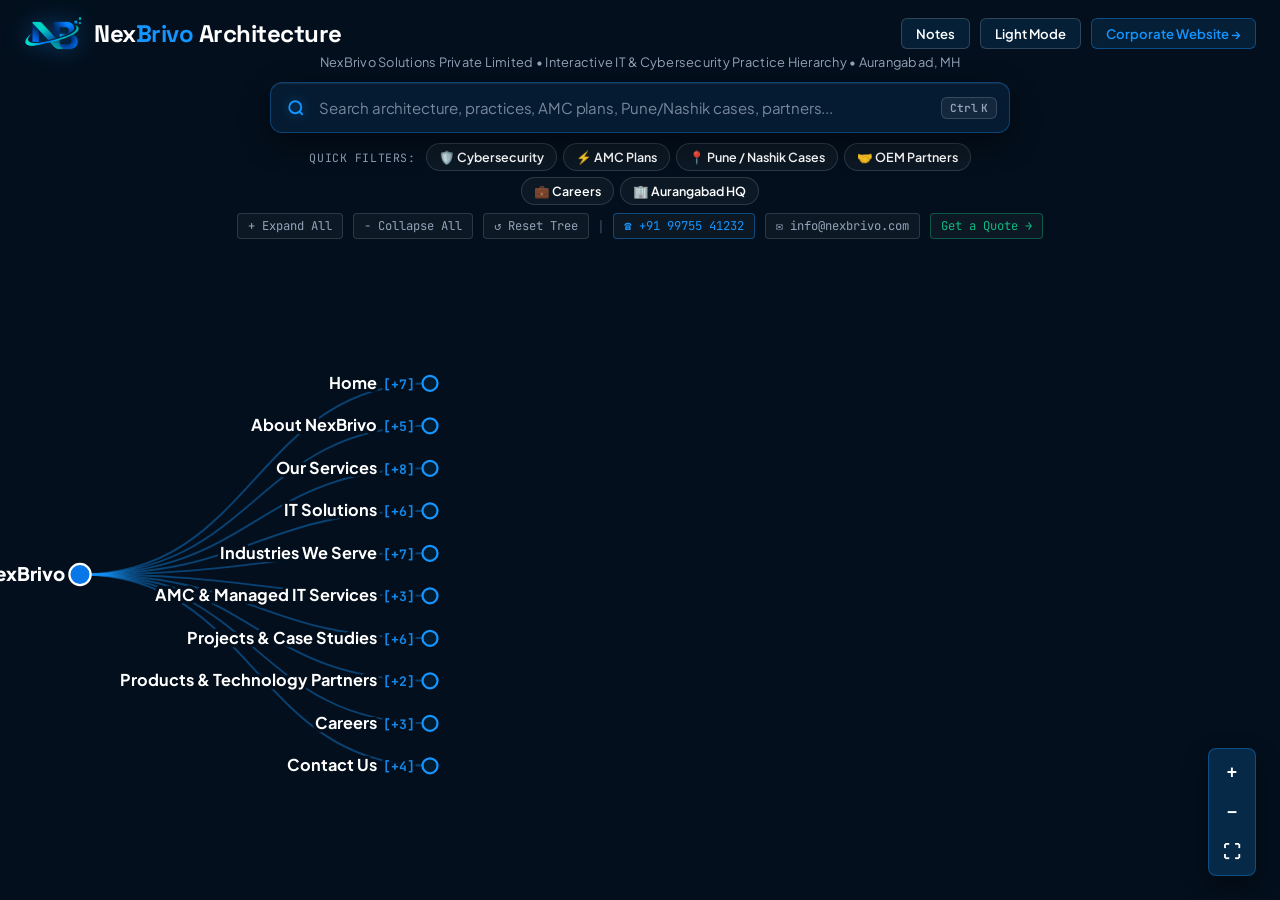
==== cyber.html @ 1a393144 "feat: Add Cloud Computing service with all 8 sub-options to Services suite and architecture mindmap" ====
<!DOCTYPE html>
<html lang="en">

<head>
  <meta charset="UTF-8">
  <meta name="viewport" content="width=device-width, initial-scale=1.0">
  <title>NexBrivo Architecture • Interactive Explorer</title>
  <link rel="icon" type="image/png" href="favicon.png">

  <!-- Fonts -->
  <link rel="preconnect" href="https://fonts.googleapis.com">
  <link rel="preconnect" href="https://fonts.gstatic.com" crossorigin>
  <link
    href="https://fonts.googleapis.com/css2?family=JetBrains+Mono:wght@400;600;700&family=Plus+Jakarta+Sans:wght@400;500;600;700;800&family=Space+Grotesk:wght@600;700;800&display=swap"
    rel="stylesheet">

  <style>
    /* ==========================================================================
       NexBrivo Solutions Private Limited — Official Palette & OSINT Tree Aesthetics
       ========================================================================== */
    :root {
      --primary-navy: #062B49;
      --dark-navy: #031B2E;
      --primary-blue: #0878E8;
      --bright-blue: #1495FF;
      --light-blue: #F1F7FC;
      --white: #FFFFFF;
      --main-text: #172B3A;
      --secondary-text: #64748B;
      --border: #DCE7F0;

      --bg-color: #030F1C;
      --card-bg: rgba(6, 43, 73, 0.96);
      --card-border: rgba(20, 149, 255, 0.35);
      --input-bg: rgba(6, 43, 73, 0.6);
      --text-primary: #FFFFFF;
      --text-muted: #94A3B8;
      --link-stroke: rgba(20, 149, 255, 0.38);

      --font-display: 'Space Grotesk', -apple-system, sans-serif;
      --font-sans: 'Plus Jakarta Sans', -apple-system, sans-serif;
      --font-mono: 'JetBrains Mono', monospace;
    }

    body.light-mode {
      --bg-color: #F1F7FC;
      --card-bg: rgba(255, 255, 255, 0.98);
      --card-border: rgba(8, 120, 232, 0.25);
      --input-bg: #FFFFFF;
      --text-primary: #172B3A;
      --text-muted: #64748B;
      --link-stroke: rgba(8, 120, 232, 0.35);
    }

    * {
      box-sizing: border-box;
      margin: 0;
      padding: 0;
    }

    body {
      background-color: var(--bg-color);
      color: var(--text-primary);
      font-family: var(--font-sans);
      height: 100vh;
      overflow: hidden;
      display: flex;
      flex-direction: column;
      user-select: none;
      transition: background-color 0.3s ease, color 0.3s ease;
    }

    /* Minimalist OSINT Header */
    header.framework-header {
      padding: 16px 24px 10px 24px;
      text-align: center;
      position: relative;
      z-index: 20;
      background: linear-gradient(to bottom, var(--bg-color) 85%, transparent);
      flex-shrink: 0;
    }

    .header-top {
      display: flex;
      align-items: center;
      justify-content: space-between;
      max-width: 1400px;
      margin: 0 auto;
      gap: 16px;
    }

    .brand-mark {
      display: flex;
      align-items: center;
      gap: 12px;
    }

    .brand-logo-icon {
      width: 36px;
      height: 36px;
      background: linear-gradient(135deg, var(--primary-blue), var(--bright-blue));
      border-radius: 8px;
      display: flex;
      align-items: center;
      justify-content: center;
      color: #FFFFFF;
      box-shadow: 0 0 16px rgba(20, 149, 255, 0.4);
      flex-shrink: 0;
    }

    .framework-title {
      font-family: var(--font-display);
      font-size: 1.5rem;
      font-weight: 800;
      letter-spacing: -0.02em;
      color: var(--text-primary);
    }

    .framework-title span {
      color: var(--bright-blue);
    }

    .header-actions {
      display: flex;
      align-items: center;
      gap: 10px;
    }

    .top-btn {
      background: var(--input-bg);
      border: 1px solid rgba(220, 231, 240, 0.2);
      color: var(--text-primary);
      padding: 6px 14px;
      border-radius: 6px;
      font-family: var(--font-sans);
      font-size: 0.82rem;
      font-weight: 600;
      cursor: pointer;
      display: inline-flex;
      align-items: center;
      gap: 6px;
      text-decoration: none;
      transition: all 0.2s ease;
    }

    .top-btn:hover {
      border-color: var(--bright-blue);
      color: var(--bright-blue);
      transform: translateY(-1px);
    }

    /* Subtitle & Helpline Strip */
    .framework-subtitle {
      font-size: 0.8rem;
      color: var(--text-muted);
      margin-top: 4px;
      letter-spacing: 0.02em;
    }


    /* ==========================================================================
       Ultra-Professional Enterprise Command-Palette Search Bar
       ========================================================================== */
    .search-wrapper {
      max-width: 740px;
      margin: 12px auto 8px auto;
      position: relative;
      z-index: 100;
    }

    .search-bar-pro {
      display: flex;
      align-items: center;
      background: rgba(6, 30, 54, 0.85);
      border: 1px solid rgba(20, 149, 255, 0.32);
      border-radius: 12px;
      padding: 5px 12px 5px 16px;
      backdrop-filter: blur(18px);
      -webkit-backdrop-filter: blur(18px);
      box-shadow: 0 10px 30px rgba(0, 0, 0, 0.4), inset 0 1px 0 rgba(255, 255, 255, 0.08);
      transition: all 0.25s cubic-bezier(0.16, 1, 0.3, 1);
      position: relative;
    }

    body.light-mode .search-bar-pro {
      background: #FFFFFF;
      border-color: rgba(8, 120, 232, 0.28);
      box-shadow: 0 6px 24px rgba(8, 120, 232, 0.08), inset 0 1px 0 rgba(255, 255, 255, 0.95);
    }

    .search-bar-pro:focus-within {
      border-color: var(--bright-blue);
      box-shadow: 0 0 0 3px rgba(20, 149, 255, 0.25), 0 14px 40px rgba(0, 0, 0, 0.55);
      background: rgba(6, 36, 68, 0.95);
    }

    body.light-mode .search-bar-pro:focus-within {
      background: #FFFFFF;
      box-shadow: 0 0 0 3px rgba(8, 120, 232, 0.2), 0 10px 30px rgba(8, 120, 232, 0.16);
    }

    .search-lens-box {
      display: flex;
      align-items: center;
      gap: 8px;
      color: var(--bright-blue);
      flex-shrink: 0;
      margin-right: 10px;
    }

    .search-lens-box svg {
      filter: drop-shadow(0 0 6px rgba(20, 149, 255, 0.5));
    }

    .search-input-field {
      flex: 1;
      background: transparent;
      border: none;
      color: var(--text-primary);
      font-family: var(--font-sans);
      font-size: 0.94rem;
      font-weight: 500;
      padding: 10px 4px;
      outline: none;
      letter-spacing: -0.01em;
    }

    .search-input-field::placeholder {
      color: var(--text-muted);
      opacity: 0.8;
      font-weight: 400;
    }

    .search-tools-right {
      display: flex;
      align-items: center;
      gap: 8px;
      flex-shrink: 0;
    }

    .search-match-count {
      display: none;
      font-family: var(--font-mono);
      font-size: 0.72rem;
      font-weight: 700;
      padding: 4px 10px;
      border-radius: 20px;
      background: rgba(20, 149, 255, 0.16);
      border: 1px solid rgba(20, 149, 255, 0.4);
      color: var(--bright-blue);
      white-space: nowrap;
      animation: fadeInBadge 0.25s ease;
    }

    @keyframes fadeInBadge {
      from {
        opacity: 0;
        transform: scale(0.92);
      }

      to {
        opacity: 1;
        transform: scale(1);
      }
    }

    .search-clear-btn {
      background: rgba(255, 255, 255, 0.08);
      border: none;
      color: var(--text-muted);
      width: 26px;
      height: 26px;
      border-radius: 50%;
      cursor: pointer;
      display: none;
      align-items: center;
      justify-content: center;
      font-size: 1rem;
      line-height: 1;
      transition: all 0.2s ease;
    }

    .search-clear-btn:hover {
      background: rgba(244, 63, 94, 0.35);
      color: #F43F5E;
    }

    .search-kbd-hint {
      font-family: var(--font-mono);
      font-size: 0.7rem;
      font-weight: 600;
      padding: 3px 8px;
      border-radius: 6px;
      background: rgba(255, 255, 255, 0.06);
      border: 1px solid rgba(220, 231, 240, 0.18);
      color: var(--text-muted);
      user-select: none;
      display: inline-flex;
      align-items: center;
      gap: 3px;
    }

    body.light-mode .search-kbd-hint {
      background: #F1F7FC;
      border-color: rgba(8, 120, 232, 0.2);
      color: #64748B;
    }

    /* Live Search Results Dropdown Flyout */
    .search-results-flyout {
      position: absolute;
      top: calc(100% + 8px);
      left: 0;
      right: 0;
      background: rgba(4, 18, 32, 0.97);
      border: 1px solid rgba(20, 149, 255, 0.35);
      border-radius: 12px;
      box-shadow: 0 20px 50px rgba(0, 0, 0, 0.7);
      backdrop-filter: blur(24px);
      -webkit-backdrop-filter: blur(24px);
      max-height: 350px;
      overflow-y: auto;
      display: none;
      z-index: 1000;
      padding: 8px;
    }

    body.light-mode .search-results-flyout {
      background: rgba(255, 255, 255, 0.98);
      border-color: rgba(8, 120, 232, 0.3);
      box-shadow: 0 16px 40px rgba(8, 120, 232, 0.15);
    }

    .search-results-flyout.active {
      display: block;
    }

    .search-res-item {
      display: flex;
      align-items: center;
      justify-content: space-between;
      padding: 10px 14px;
      border-radius: 8px;
      cursor: pointer;
      transition: all 0.15s ease;
      gap: 12px;
    }

    .search-res-item:hover,
    .search-res-item.focused {
      background: rgba(20, 149, 255, 0.16);
      transform: translateX(3px);
    }

    body.light-mode .search-res-item:hover,
    body.light-mode .search-res-item.focused {
      background: rgba(8, 120, 232, 0.1);
    }

    .search-res-main {
      display: flex;
      flex-direction: column;
      gap: 2px;
      overflow: hidden;
      text-align: left;
    }

    .search-res-title {
      font-size: 0.9rem;
      font-weight: 700;
      color: var(--text-primary);
      white-space: nowrap;
      overflow: hidden;
      text-overflow: ellipsis;
    }

    .search-res-path {
      font-size: 0.74rem;
      color: var(--text-muted);
      display: flex;
      align-items: center;
      gap: 4px;
    }

    .search-res-type {
      font-family: var(--font-mono);
      font-size: 0.68rem;
      font-weight: 700;
      padding: 3px 8px;
      border-radius: 4px;
      background: rgba(8, 120, 232, 0.2);
      border: 1px solid rgba(8, 120, 232, 0.4);
      color: var(--bright-blue);
      flex-shrink: 0;
    }

    /* Quick Filter Chips */
    .quick-filters-bar {
      display: flex;
      align-items: center;
      justify-content: center;
      gap: 6px;
      margin-top: 10px;
      flex-wrap: wrap;
    }

    .filter-chip-label {
      font-family: var(--font-mono);
      font-size: 0.72rem;
      color: var(--text-muted);
      margin-right: 4px;
      text-transform: uppercase;
      letter-spacing: 0.05em;
    }

    .filter-chip {
      background: rgba(255, 255, 255, 0.04);
      border: 1px solid rgba(220, 231, 240, 0.15);
      color: var(--text-primary);
      padding: 5px 12px;
      border-radius: 20px;
      font-family: var(--font-sans);
      font-size: 0.78rem;
      font-weight: 600;
      cursor: pointer;
      display: inline-flex;
      align-items: center;
      gap: 6px;
      transition: all 0.2s ease;
    }

    body.light-mode .filter-chip {
      background: #FFFFFF;
      border-color: rgba(8, 120, 232, 0.2);
      color: var(--main-text);
    }

    .filter-chip:hover {
      background: rgba(20, 149, 255, 0.16);
      border-color: var(--bright-blue);
      color: var(--bright-blue);
      transform: translateY(-1px);
    }

    .filter-chip.active {
      background: linear-gradient(135deg, var(--primary-blue), var(--bright-blue));
      border-color: var(--bright-blue);
      color: #FFFFFF;
      box-shadow: 0 3px 12px rgba(20, 149, 255, 0.45);
    }


    /* Controls Strip */
    .controls-strip {
      display: flex;
      align-items: center;
      justify-content: center;
      gap: 10px;
      margin-top: 8px;
      flex-wrap: wrap;
    }

    .action-btn {
      background: rgba(255, 255, 255, 0.04);
      border: 1px solid rgba(220, 231, 240, 0.15);
      color: var(--text-muted);
      padding: 4px 10px;
      border-radius: 4px;
      font-family: var(--font-mono);
      font-size: 0.76rem;
      cursor: pointer;
      text-decoration: none;
      transition: all 0.2s ease;
      display: inline-flex;
      align-items: center;
      gap: 5px;
    }

    .action-btn:hover {
      color: var(--bright-blue);
      border-color: rgba(20, 149, 255, 0.4);
      background: rgba(20, 149, 255, 0.1);
    }

    /* Mindmap Canvas */
    main.canvas-viewport {
      flex: 1;
      position: relative;
      overflow: hidden;
      cursor: grab;
      width: 100%;
      height: 100%;
    }

    main.canvas-viewport:active {
      cursor: grabbing;
    }

    svg#mindmapSvg {
      width: 100%;
      height: 100%;
      display: block;
    }

    /* D3 Tree Node Elements */
    .tree-link {
      fill: none;
      stroke: var(--link-stroke);
      stroke-width: 1.5px;
      stroke-linecap: round;
      transition: stroke 0.3s ease, stroke-width 0.3s ease;
    }

    .tree-node {
      cursor: pointer;
    }

    .tree-node-circle {
      stroke-width: 1.8px;
      transition: all 0.25s ease;
    }

    .tree-node:hover .tree-node-circle {
      stroke: var(--bright-blue);
      stroke-width: 2.5px;
      filter: drop-shadow(0 0 6px var(--bright-blue));
    }

    /* Text with Background Halo (Eliminates text-line overlap!) */
    .tree-node-text {
      font-family: var(--font-sans);
      fill: var(--text-primary);
      paint-order: stroke fill;
      stroke: var(--bg-color);
      stroke-width: 5px;
      stroke-linecap: round;
      stroke-linejoin: round;
      transition: fill 0.2s ease, font-weight 0.2s ease;
    }

    .tree-node:hover .tree-node-text {
      fill: var(--bright-blue);
    }

    /* Counter Badge */
    .tree-counter-badge {
      font-family: var(--font-mono);
      font-size: 10.5px;
      font-weight: 700;
      fill: var(--bright-blue);
      opacity: 0.9;
    }

    /* Badges */
    .badge-location {
      fill: #F59E0B;
      font-weight: 700;
      font-size: 10px;
    }

    .badge-247 {
      fill: #F43F5E;
      font-weight: 700;
      font-size: 10px;
    }

    .badge-amc {
      fill: #10B981;
      font-weight: 700;
      font-size: 10px;
    }

    .badge-partner {
      fill: #38BDF8;
      font-weight: 700;
      font-size: 10px;
    }

    .badge-code {
      fill: #A855F7;
      font-weight: 700;
      font-size: 10px;
    }

    /* Highlighted (Search Match) */
    .node-highlighted circle {
      stroke: #FFFFFF !important;
      stroke-width: 3px !important;
      fill: var(--bright-blue) !important;
      filter: drop-shadow(0 0 12px var(--bright-blue));
      animation: pulseMatch 1.5s infinite alternate;
    }

    .node-highlighted text {
      fill: #FFFFFF !important;
      font-weight: 800 !important;
    }

    @keyframes pulseMatch {
      0% {
        r: 6.5px;
      }

      100% {
        r: 9px;
      }
    }

    /* Floating Zoom Controls */
    .floating-zoom {
      position: absolute;
      right: 24px;
      bottom: 24px;
      display: flex;
      flex-direction: column;
      gap: 6px;
      z-index: 50;
      background: var(--card-bg);
      border: 1px solid var(--card-border);
      border-radius: 8px;
      padding: 6px;
      box-shadow: 0 10px 25px rgba(0, 0, 0, 0.4);
    }

    .floating-zoom button {
      width: 34px;
      height: 34px;
      background: transparent;
      border: none;
      color: var(--text-primary);
      font-size: 1.1rem;
      font-weight: bold;
      border-radius: 6px;
      cursor: pointer;
      display: flex;
      align-items: center;
      justify-content: center;
      transition: all 0.2s ease;
    }

    .floating-zoom button:hover {
      background: rgba(20, 149, 255, 0.2);
      color: var(--bright-blue);
    }


    /* ==========================================================================
       Ultra-Professional Floating Intelligence Dock (Replaces Bulky Sidebar)
       ========================================================================== */
    .floating-detail-dock {
      position: fixed;
      bottom: 24px;
      left: 50%;
      transform: translate(-50%, 30px);
      width: calc(100% - 48px);
      max-width: 940px;
      background: rgba(4, 18, 34, 0.95);
      border: 1px solid rgba(20, 149, 255, 0.35);
      border-radius: 14px;
      padding: 14px 22px;
      backdrop-filter: blur(24px);
      -webkit-backdrop-filter: blur(24px);
      box-shadow: 0 20px 50px rgba(0, 0, 0, 0.7), inset 0 1px 0 rgba(255, 255, 255, 0.1);
      display: flex;
      align-items: center;
      justify-content: space-between;
      gap: 20px;
      z-index: 1000;
      opacity: 0;
      pointer-events: none;
      transition: all 0.3s cubic-bezier(0.16, 1, 0.3, 1);
    }

    body.light-mode .floating-detail-dock {
      background: rgba(255, 255, 255, 0.98);
      border-color: rgba(8, 120, 232, 0.3);
      box-shadow: 0 16px 40px rgba(8, 120, 232, 0.18), inset 0 1px 0 rgba(255, 255, 255, 0.95);
    }

    .floating-detail-dock.active {
      transform: translate(-50%, 0);
      opacity: 1;
      pointer-events: auto;
    }

    .dock-content {
      display: flex;
      flex-direction: column;
      gap: 3px;
      flex: 1;
      min-width: 0;
      text-align: left;
    }

    .dock-header-row {
      display: flex;
      align-items: center;
      gap: 10px;
      flex-wrap: wrap;
    }

    .dock-cat {
      font-family: var(--font-mono);
      font-size: 0.7rem;
      font-weight: 700;
      color: var(--bright-blue);
      text-transform: uppercase;
      letter-spacing: 0.06em;
      background: rgba(20, 149, 255, 0.12);
      padding: 2px 7px;
      border-radius: 4px;
      border: 1px solid rgba(20, 149, 255, 0.25);
    }

    .dock-title {
      font-family: var(--font-display);
      font-size: 1.05rem;
      font-weight: 800;
      color: var(--text-primary);
      white-space: nowrap;
      overflow: hidden;
      text-overflow: ellipsis;
    }

    .dock-desc {
      font-size: 0.85rem;
      color: var(--text-muted);
      line-height: 1.4;
      white-space: nowrap;
      overflow: hidden;
      text-overflow: ellipsis;
    }

    .dock-specs-inline {
      display: flex;
      align-items: center;
      gap: 12px;
      font-size: 0.78rem;
      color: var(--text-primary);
      margin-top: 2px;
      flex-wrap: wrap;
    }

    .dock-specs-inline span {
      display: inline-flex;
      align-items: center;
      gap: 4px;
      color: #94A3B8;
    }

    .dock-specs-inline span strong {
      color: #10B981;
    }

    .dock-actions {
      display: flex;
      align-items: center;
      gap: 8px;
      flex-shrink: 0;
    }

    .dock-btn-call {
      display: inline-flex;
      align-items: center;
      gap: 6px;
      padding: 8px 14px;
      background: linear-gradient(135deg, var(--primary-blue), var(--bright-blue));
      color: #FFFFFF;
      font-family: var(--font-mono);
      font-size: 0.8rem;
      font-weight: 700;
      text-decoration: none;
      border-radius: 8px;
      box-shadow: 0 4px 14px rgba(8, 120, 232, 0.35);
      transition: all 0.2s ease;
      white-space: nowrap;
    }

    .dock-btn-call:hover {
      box-shadow: 0 6px 20px rgba(20, 149, 255, 0.5);
      transform: translateY(-1px);
    }

    .dock-btn-quote {
      display: inline-flex;
      align-items: center;
      gap: 6px;
      padding: 8px 13px;
      background: rgba(255, 255, 255, 0.06);
      border: 1px solid rgba(220, 231, 240, 0.2);
      color: var(--text-primary);
      font-family: var(--font-sans);
      font-size: 0.8rem;
      font-weight: 600;
      text-decoration: none;
      border-radius: 8px;
      transition: all 0.2s ease;
      white-space: nowrap;
    }

    .dock-btn-quote:hover {
      background: rgba(20, 149, 255, 0.15);
      border-color: var(--bright-blue);
      color: var(--bright-blue);
      transform: translateY(-1px);
    }

    .dock-close-btn {
      background: transparent;
      border: none;
      color: var(--text-muted);
      width: 28px;
      height: 28px;
      border-radius: 50%;
      cursor: pointer;
      display: flex;
      align-items: center;
      justify-content: center;
      font-size: 1.2rem;
      transition: all 0.2s ease;
    }

    .dock-close-btn:hover {
      background: rgba(244, 63, 94, 0.25);
      color: #F43F5E;
    }


    /* Quick Guide Modal */
    .modal-overlay {
      position: fixed;
      inset: 0;
      background: rgba(2, 12, 23, 0.85);
      backdrop-filter: blur(16px);
      display: none;
      align-items: center;
      justify-content: center;
      z-index: 100000;
      padding: 20px;
    }

    .modal-overlay.active {
      display: flex;
    }

    .modal-card {
      background: var(--card-bg);
      border: 1px solid rgba(20, 149, 255, 0.35);
      border-radius: 12px;
      max-width: 620px;
      width: 100%;
      padding: 28px;
      box-shadow: 0 25px 60px rgba(0, 0, 0, 0.7);
    }

    .modal-card h3 {
      font-family: var(--font-display);
      font-size: 1.3rem;
      margin-bottom: 12px;
      color: var(--text-primary);
    }

    .modal-card p {
      font-size: 0.9rem;
      color: var(--text-muted);
      line-height: 1.6;
      margin-bottom: 16px;
    }

    .modal-card ul {
      margin-bottom: 22px;
      padding-left: 20px;
    }

    .modal-card li {
      font-size: 0.86rem;
      color: var(--text-primary);
      margin-bottom: 8px;
      line-height: 1.5;
    }

    /* ==========================================================================
       Responsive Media Queries for Mobile & Tablet
       ========================================================================== */
    @media (max-width: 768px) {
      header.framework-header {
        padding: 10px 14px 6px 14px;
      }

      .header-top {
        flex-wrap: wrap;
        gap: 8px;
      }

      .framework-title {
        font-size: 1.15rem;
      }

      .brand-logo-icon {
        width: 30px;
        height: 30px;
      }

      .top-btn {
        padding: 4px 9px;
        font-size: 0.74rem;
      }

      .framework-subtitle {
        display: none;
      }

      .search-wrapper {
        margin: 6px auto 4px auto;
      }

      .search-bar-pro {
        padding: 4px 10px;
      }

      .search-input-field {
        font-size: 0.85rem;
        padding: 6px 2px;
      }

      .search-kbd-hint {
        display: none;
      }

      .quick-filters-bar {
        overflow-x: auto;
        white-space: nowrap;
        flex-wrap: nowrap;
        justify-content: flex-start;
        padding: 4px 2px 6px;
        -webkit-overflow-scrolling: touch;
        scrollbar-width: none;
      }

      .quick-filters-bar::-webkit-scrollbar {
        display: none;
      }

      .filter-chip {
        padding: 4px 10px;
        font-size: 0.72rem;
        flex-shrink: 0;
      }

      .controls-strip {
        margin-top: 4px;
        gap: 6px;
      }

      .action-btn {
        padding: 3px 8px;
        font-size: 0.7rem;
      }

      .floating-zoom {
        right: 12px;
        bottom: 12px;
        padding: 4px;
        gap: 4px;
      }

      .floating-zoom button {
        width: 30px;
        height: 30px;
        font-size: 0.95rem;
      }

      /* Floating Detail Dock transforms into mobile bottom sheet */
      .floating-detail-dock {
        bottom: 10px;
        left: 10px;
        right: 10px;
        transform: translateY(30px);
        width: calc(100% - 20px);
        max-width: 100%;
        border-radius: 12px;
        padding: 12px 14px;
        flex-direction: column;
        align-items: stretch;
        gap: 10px;
      }

      .floating-detail-dock.active {
        transform: translateY(0);
      }

      .dock-actions {
        width: 100%;
        justify-content: stretch;
      }

      .dock-btn-call,
      .dock-btn-quote {
        flex: 1;
        text-align: center;
        justify-content: center;
        padding: 8px 10px;
        font-size: 0.76rem;
      }

      .modal-overlay {
        padding: 12px;
      }

      .modal-card {
        padding: 20px 16px;
        border-radius: 10px;
      }
    }

    @media (max-width: 480px) {
      .framework-title span {
        display: inline;
      }

      .top-btn {
        padding: 4px 7px;
        font-size: 0.7rem;
      }

      .search-res-item {
        padding: 8px 10px;
      }

      .dock-desc {
        white-space: normal;
        display: -webkit-box;
        -webkit-line-clamp: 2;
        -webkit-box-orient: vertical;
      }
    }
  </style>
</head>

<body>

  <!-- Minimalist OSINT Header -->
  <header class="framework-header">
    <div class="header-top">
      <div class="brand-mark">
        <img src="nb-logo-symbol.png" alt="NexBrivo"
          style="height: 34px; width: auto; object-fit: contain; filter: drop-shadow(0 0 12px rgba(20, 149, 255, 0.4));">
        <h1 class="framework-title">Nex<span>Brivo</span> Architecture</h1>
      </div>
      <div class="header-actions">
        <button class="top-btn" id="btnNotes">Notes</button>
        <button class="top-btn" id="btnTheme">Light Mode</button>
        <a href="index.html" class="top-btn" style="color: var(--bright-blue); border-color: rgba(20, 149, 255, 0.4);">
          Corporate Website &rarr;
        </a>
      </div>
    </div>
    <div class="framework-subtitle">NexBrivo Solutions Private Limited &bull; Interactive IT &amp; Cybersecurity
      Practice Hierarchy &bull; Aurangabad, MH</div>


    <!-- Professional Command Palette Search Bar -->
    <div class="search-wrapper">
      <div class="search-bar-pro">
        <div class="search-lens-box">
          <svg width="18" height="18" viewBox="0 0 24 24" fill="none" stroke="currentColor" stroke-width="2.5">
            <circle cx="11" cy="11" r="8"></circle>
            <line x1="21" y1="21" x2="16.65" y2="16.65"></line>
          </svg>
        </div>
        <input type="text" class="search-input-field" id="treeSearchInput"
          placeholder="Search architecture, practices, AMC plans, Pune/Nashik cases, partners..." autocomplete="off"
          spellcheck="false">
        <div class="search-tools-right">
          <span class="search-match-count" id="searchMatchCount">0 matches</span>
          <button class="search-clear-btn" id="treeSearchClear" title="Clear Search">&times;</button>
          <div class="search-kbd-hint" title="Press Ctrl+K to search">
            <span>Ctrl</span><span>K</span>
          </div>
        </div>
      </div>

      <!-- Live Results Dropdown Flyout -->
      <div class="search-results-flyout" id="searchResultsFlyout"></div>

      <!-- Interactive Quick Filter Chips -->
      <div class="quick-filters-bar">
        <span class="filter-chip-label">Quick Filters:</span>
        <button class="filter-chip" data-search="Cybersecurity">🛡️ Cybersecurity</button>
        <button class="filter-chip" data-search="AMC">⚡ AMC Plans</button>
        <button class="filter-chip" data-search="Pune">📍 Pune / Nashik Cases</button>
        <button class="filter-chip" data-search="Partner">🤝 OEM Partners</button>
        <button class="filter-chip" data-search="Careers">💼 Careers</button>
        <button class="filter-chip" data-search="CIDCO">🏢 Aurangabad HQ</button>
      </div>
    </div>


    <!-- Controls Strip -->
    <div class="controls-strip">
      <button class="action-btn" id="btnExpandAll">+ Expand All</button>
      <button class="action-btn" id="btnCollapseAll">&minus; Collapse All</button>
      <button class="action-btn" id="btnReset">&#8634; Reset Tree</button>
      <span style="color: #475569; font-size: 0.8rem;">|</span>
      <a href="tel:+919975541232" class="action-btn"
        style="color: var(--bright-blue); border-color: rgba(20, 149, 255, 0.4);">
        &#9742; +91 99755 41232
      </a>
      <a href="mailto:info@nexbrivo.com" class="action-btn" style="color: #94A3B8;">
        &#9993; info@nexbrivo.com
      </a>
      <a href="index.html#quote" class="action-btn" style="color: #10B981; border-color: rgba(16, 185, 129, 0.4);">
        Get a Quote &rarr;
      </a>
    </div>
  </header>

  <!-- Mindmap Canvas Area -->
  <main class="canvas-viewport" id="viewport">
    <svg id="mindmapSvg"></svg>
    <div class="floating-zoom">
      <button id="zoomInBtn" title="Zoom In">+</button>
      <button id="zoomOutBtn" title="Zoom Out">&minus;</button>
      <button id="zoomResetBtn" title="Fit to Screen">&#x26F6;</button>
    </div>
  </main>


  <!-- Floating Intelligence Detail Dock (Non-intrusive, 100% Mindmap Visibility) -->
  <div class="floating-detail-dock" id="detailDock">
    <div class="dock-content">
      <div class="dock-header-row">
        <span class="dock-cat" id="dockCategory">PRACTICE</span>
        <h4 class="dock-title" id="dockTitle">Node Title</h4>
        <div id="dockBadges" style="display:inline-flex; gap:4px;"></div>
      </div>
      <p class="dock-desc" id="dockDesc">Description of practice.</p>
      <div class="dock-specs-inline" id="dockSpecs"></div>
    </div>
    <div class="dock-actions">
      <a href="tel:+919975541232" class="dock-btn-call" title="Direct Phone Support">
        &#9742; +91 99755 41232
      </a>
      <a href="mailto:info@nexbrivo.com" class="dock-btn-quote" title="Email RFP / Quote">
        &#9993; Inquire
      </a>
      <button class="dock-close-btn" id="closeDockBtn" title="Dismiss">&times;</button>
    </div>
  </div>


  <!-- Quick Guide Modal -->
  <div class="modal-overlay" id="notesModal">
    <div class="modal-card">
      <h3>NexBrivo Architecture Explorer &bull; Quick Guide</h3>
      <p>This interactive structure represents the complete technology hierarchy of <strong>NexBrivo Solutions Private
          Limited</strong> (CIDCO, Aurangabad, Maharashtra).</p>
      <ul>
        <li><strong>Click any circle / node</strong>: Expands or collapses its sub-services and offerings smoothly.</li>
        <li><strong>Click any leaf item</strong>: Opens the Inspector Drawer with technical specifications, SLA
          benchmarks, and direct contact options.</li>
        <li><strong>Search bar</strong>: Filter through services, AMC tiers, cities (Pune, Nashik, Jalgaon), and
          technology partners in real time.</li>
        <li><strong>Badges Legend</strong>:
          <span style="color: #F59E0B; font-weight:600;">(Locations)</span> Pune, Aurangabad, Nashik, Jalgaon, Jalna,
          Beed &bull;
          <span style="color: #F43F5E; font-weight:600;">(24/7)</span> SOC Monitoring &bull;
          <span style="color: #10B981; font-weight:600;">(AMC)</span> Maintenance Contracts &bull;
          <span style="color: #38BDF8; font-weight:600;">(Partner)</span> Fortinet, Cisco, Dell, Microsoft
        </li>
        <li><strong>Pan &amp; Zoom</strong>: Drag anywhere to move the mindmap, scroll wheel to zoom in/out.</li>
      </ul>
      <button class="btn-action-primary" id="closeNotesOkBtn">Explore Architecture &rarr;</button>
    </div>
  </div>

  <!-- 100% Standalone Embedded D3 v7 Engine -->
  <script>
    // https://d3js.org v7.9.0 Copyright 2010-2023 Mike Bostock
    !function (t, n) { "object" == typeof exports && "undefined" != typeof module ? n(exports) : "function" == typeof define && define.amd ? define(["exports"], n) : n((t = "undefined" != typeof globalThis ? globalThis : t || self).d3 = t.d3 || {}) }(this, (function (t) { "use strict"; function n(t, n) { return null == t || null == n ? NaN : t < n ? -1 : t > n ? 1 : t >= n ? 0 : NaN } function e(t, n) { return null == t || null == n ? NaN : n < t ? -1 : n > t ? 1 : n >= t ? 0 : NaN } function r(t) { let r, o, a; function u(t, n, e = 0, i = t.length) { if (e < i) { if (0 !== r(n, n)) return i; do { const r = e + i >>> 1; o(t[r], n) < 0 ? e = r + 1 : i = r } while (e < i) } return e } return 2 !== t.length ? (r = n, o = (e, r) => n(t(e), r), a = (n, e) => t(n) - e) : (r = t === n || t === e ? t : i, o = t, a = t), { left: u, center: function (t, n, e = 0, r = t.length) { const i = u(t, n, e, r - 1); return i > e && a(t[i - 1], n) > -a(t[i], n) ? i - 1 : i }, right: function (t, n, e = 0, i = t.length) { if (e < i) { if (0 !== r(n, n)) return i; do { const r = e + i >>> 1; o(t[r], n) <= 0 ? e = r + 1 : i = r } while (e < i) } return e } } } function i() { return 0 } function o(t) { return null === t ? NaN : +t } const a = r(n), u = a.right, c = a.left, f = r(o).center; var s = u; const l = d(y), h = d((function (t) { const n = y(t); return (t, e, r, i, o) => { n(t, e, (r <<= 2) + 0, (i <<= 2) + 0, o <<= 2), n(t, e, r + 1, i + 1, o), n(t, e, r + 2, i + 2, o), n(t, e, r + 3, i + 3, o) } })); function d(t) { return function (n, e, r = e) { if (!((e = +e) >= 0)) throw new RangeError("invalid rx"); if (!((r = +r) >= 0)) throw new RangeError("invalid ry"); let { data: i, width: o, height: a } = n; if (!((o = Math.floor(o)) >= 0)) throw new RangeError("invalid width"); if (!((a = Math.floor(void 0 !== a ? a : i.length / o)) >= 0)) throw new RangeError("invalid height"); if (!o || !a || !e && !r) return n; const u = e && t(e), c = r && t(r), f = i.slice(); return u && c ? (p(u, f, i, o, a), p(u, i, f, o, a), p(u, f, i, o, a), g(c, i, f, o, a), g(c, f, i, o, a), g(c, i, f, o, a)) : u ? (p(u, i, f, o, a), p(u, f, i, o, a), p(u, i, f, o, a)) : c && (g(c, i, f, o, a), g(c, f, i, o, a), g(c, i, f, o, a)), n } } function p(t, n, e, r, i) { for (let o = 0, a = r * i; o < a;)t(n, e, o, o += r, 1) } function g(t, n, e, r, i) { for (let o = 0, a = r * i; o < r; ++o)t(n, e, o, o + a, r) } function y(t) { const n = Math.floor(t); if (n === t) return function (t) { const n = 2 * t + 1; return (e, r, i, o, a) => { if (!((o -= a) >= i)) return; let u = t * r[i]; const c = a * t; for (let t = i, n = i + c; t < n; t += a)u += r[Math.min(o, t)]; for (let t = i, f = o; t <= f; t += a)u += r[Math.min(o, t + c)], e[t] = u / n, u -= r[Math.max(i, t - c)] } }(t); const e = t - n, r = 2 * t + 1; return (t, i, o, a, u) => { if (!((a -= u) >= o)) return; let c = n * i[o]; const f = u * n, s = f + u; for (let t = o, n = o + f; t < n; t += u)c += i[Math.min(a, t)]; for (let n = o, l = a; n <= l; n += u)c += i[Math.min(a, n + f)], t[n] = (c + e * (i[Math.max(o, n - s)] + i[Math.min(a, n + s)])) / r, c -= i[Math.max(o, n - f)] } } function v(t, n) { let e = 0; if (void 0 === n) for (let n of t) null != n && (n = +n) >= n && ++e; else { let r = -1; for (let i of t) null != (i = n(i, ++r, t)) && (i = +i) >= i && ++e } return e } function _(t) { return 0 | t.length } function b(t) { return !(t > 0) } function m(t) { return "object" != typeof t || "length" in t ? t : Array.from(t) } function x(t, n) { let e, r = 0, i = 0, o = 0; if (void 0 === n) for (let n of t) null != n && (n = +n) >= n && (e = n - i, i += e / ++r, o += e * (n - i)); else { let a = -1; for (let u of t) null != (u = n(u, ++a, t)) && (u = +u) >= u && (e = u - i, i += e / ++r, o += e * (u - i)) } if (r > 1) return o / (r - 1) } function w(t, n) { const e = x(t, n); return e ? Math.sqrt(e) : e } function M(t, n) { let e, r; if (void 0 === n) for (const n of t) null != n && (void 0 === e ? n >= n && (e = r = n) : (e > n && (e = n), r < n && (r = n))); else { let i = -1; for (let o of t) null != (o = n(o, ++i, t)) && (void 0 === e ? o >= o && (e = r = o) : (e > o && (e = o), r < o && (r = o))) } return [e, r] } class T { constructor() { this._partials = new Float64Array(32), this._n = 0 } add(t) { const n = this._partials; let e = 0; for (let r = 0; r < this._n && r < 32; r++) { const i = n[r], o = t + i, a = Math.abs(t) < Math.abs(i) ? t - (o - i) : i - (o - t); a && (n[e++] = a), t = o } return n[e] = t, this._n = e + 1, this } valueOf() { const t = this._partials; let n, e, r, i = this._n, o = 0; if (i > 0) { for (o = t[--i]; i > 0 && (n = o, e = t[--i], o = n + e, r = e - (o - n), !r);); i > 0 && (r < 0 && t[i - 1] < 0 || r > 0 && t[i - 1] > 0) && (e = 2 * r, n = o + e, e == n - o && (o = n)) } return o } } class InternMap extends Map { constructor(t, n = N) { if (super(), Object.defineProperties(this, { _intern: { value: new Map }, _key: { value: n } }), null != t) for (const [n, e] of t) this.set(n, e) } get(t) { return super.get(A(this, t)) } has(t) { return super.has(A(this, t)) } set(t, n) { return super.set(S(this, t), n) } delete(t) { return super.delete(E(this, t)) } } class InternSet extends Set { constructor(t, n = N) { if (super(), Object.defineProperties(this, { _intern: { value: new Map }, _key: { value: n } }), null != t) for (const n of t) this.add(n) } has(t) { return super.has(A(this, t)) } add(t) { return super.add(S(this, t)) } delete(t) { return super.delete(E(this, t)) } } function A({ _intern: t, _key: n }, e) { const r = n(e); return t.has(r) ? t.get(r) : e } function S({ _intern: t, _key: n }, e) { const r = n(e); return t.has(r) ? t.get(r) : (t.set(r, e), e) } function E({ _intern: t, _key: n }, e) { const r = n(e); return t.has(r) && (e = t.get(r), t.delete(r)), e } function N(t) { return null !== t && "object" == typeof t ? t.valueOf() : t } function k(t) { return t } function C(t, ...n) { return F(t, k, k, n) } function P(t, ...n) { return F(t, Array.from, k, n) } function z(t, n) { for (let e = 1, r = n.length; e < r; ++e)t = t.flatMap((t => t.pop().map((([n, e]) => [...t, n, e])))); return t } function $(t, n, ...e) { return F(t, k, n, e) } function D(t, n, ...e) { return F(t, Array.from, n, e) } function R(t) { if (1 !== t.length) throw new Error("duplicate key"); return t[0] } function F(t, n, e, r) { return function t(i, o) { if (o >= r.length) return e(i); const a = new InternMap, u = r[o++]; let c = -1; for (const t of i) { const n = u(t, ++c, i), e = a.get(n); e ? e.push(t) : a.set(n, [t]) } for (const [n, e] of a) a.set(n, t(e, o)); return n(a) }(t, 0) } function q(t, n) { return Array.from(n, (n => t[n])) } function U(t, ...n) { if ("function" != typeof t[Symbol.iterator]) throw new TypeError("values is not iterable"); t = Array.from(t); let [e] = n; if (e && 2 !== e.length || n.length > 1) { const r = Uint32Array.from(t, ((t, n) => n)); return n.length > 1 ? (n = n.map((n => t.map(n))), r.sort(((t, e) => { for (const r of n) { const n = O(r[t], r[e]); if (n) return n } }))) : (e = t.map(e), r.sort(((t, n) => O(e[t], e[n])))), q(t, r) } return t.sort(I(e)) } function I(t = n) { if (t === n) return O; if ("function" != typeof t) throw new TypeError("compare is not a function"); return (n, e) => { const r = t(n, e); return r || 0 === r ? r : (0 === t(e, e)) - (0 === t(n, n)) } } function O(t, n) { return (null == t || !(t >= t)) - (null == n || !(n >= n)) || (t < n ? -1 : t > n ? 1 : 0) } var B = Array.prototype.slice; function Y(t) { return () => t } const L = Math.sqrt(50), j = Math.sqrt(10), H = Math.sqrt(2); function X(t, n, e) { const r = (n - t) / Math.max(0, e), i = Math.floor(Math.log10(r)), o = r / Math.pow(10, i), a = o >= L ? 10 : o >= j ? 5 : o >= H ? 2 : 1; let u, c, f; return i < 0 ? (f = Math.pow(10, -i) / a, u = Math.round(t * f), c = Math.round(n * f), u / f < t && ++u, c / f > n && --c, f = -f) : (f = Math.pow(10, i) * a, u = Math.round(t / f), c = Math.round(n / f), u * f < t && ++u, c * f > n && --c), c < u && .5 <= e && e < 2 ? X(t, n, 2 * e) : [u, c, f] } function G(t, n, e) { if (!((e = +e) > 0)) return []; if ((t = +t) === (n = +n)) return [t]; const r = n < t, [i, o, a] = r ? X(n, t, e) : X(t, n, e); if (!(o >= i)) return []; const u = o - i + 1, c = new Array(u); if (r) if (a < 0) for (let t = 0; t < u; ++t)c[t] = (o - t) / -a; else for (let t = 0; t < u; ++t)c[t] = (o - t) * a; else if (a < 0) for (let t = 0; t < u; ++t)c[t] = (i + t) / -a; else for (let t = 0; t < u; ++t)c[t] = (i + t) * a; return c } function V(t, n, e) { return X(t = +t, n = +n, e = +e)[2] } function W(t, n, e) { e = +e; const r = (n = +n) < (t = +t), i = r ? V(n, t, e) : V(t, n, e); return (r ? -1 : 1) * (i < 0 ? 1 / -i : i) } function Z(t, n, e) { let r; for (; ;) { const i = V(t, n, e); if (i === r || 0 === i || !isFinite(i)) return [t, n]; i > 0 ? (t = Math.floor(t / i) * i, n = Math.ceil(n / i) * i) : i < 0 && (t = Math.ceil(t * i) / i, n = Math.floor(n * i) / i), r = i } } function K(t) { return Math.max(1, Math.ceil(Math.log(v(t)) / Math.LN2) + 1) } function Q() { var t = k, n = M, e = K; function r(r) { Array.isArray(r) || (r = Array.from(r)); var i, o, a, u = r.length, c = new Array(u); for (i = 0; i < u; ++i)c[i] = t(r[i], i, r); var f = n(c), l = f[0], h = f[1], d = e(c, l, h); if (!Array.isArray(d)) { const t = h, e = +d; if (n === M && ([l, h] = Z(l, h, e)), (d = G(l, h, e))[0] <= l && (a = V(l, h, e)), d[d.length - 1] >= h) if (t >= h && n === M) { const t = V(l, h, e); isFinite(t) && (t > 0 ? h = (Math.floor(h / t) + 1) * t : t < 0 && (h = (Math.ceil(h * -t) + 1) / -t)) } else d.pop() } for (var p = d.length, g = 0, y = p; d[g] <= l;)++g; for (; d[y - 1] > h;)--y; (g || y < p) && (d = d.slice(g, y), p = y - g); var v, _ = new Array(p + 1); for (i = 0; i <= p; ++i)(v = _[i] = []).x0 = i > 0 ? d[i - 1] : l, v.x1 = i < p ? d[i] : h; if (isFinite(a)) { if (a > 0) for (i = 0; i < u; ++i)null != (o = c[i]) && l <= o && o <= h && _[Math.min(p, Math.floor((o - l) / a))].push(r[i]); else if (a < 0) for (i = 0; i < u; ++i)if (null != (o = c[i]) && l <= o && o <= h) { const t = Math.floor((l - o) * a); _[Math.min(p, t + (d[t] <= o))].push(r[i]) } } else for (i = 0; i < u; ++i)null != (o = c[i]) && l <= o && o <= h && _[s(d, o, 0, p)].push(r[i]); return _ } return r.value = function (n) { return arguments.length ? (t = "function" == typeof n ? n : Y(n), r) : t }, r.domain = function (t) { return arguments.length ? (n = "function" == typeof t ? t : Y([t[0], t[1]]), r) : n }, r.thresholds = function (t) { return arguments.length ? (e = "function" == typeof t ? t : Y(Array.isArray(t) ? B.call(t) : t), r) : e }, r } function J(t, n) { let e; if (void 0 === n) for (const n of t) null != n && (e < n || void 0 === e && n >= n) && (e = n); else { let r = -1; for (let i of t) null != (i = n(i, ++r, t)) && (e < i || void 0 === e && i >= i) && (e = i) } return e } function tt(t, n) { let e, r = -1, i = -1; if (void 0 === n) for (const n of t) ++i, null != n && (e < n || void 0 === e && n >= n) && (e = n, r = i); else for (let o of t) null != (o = n(o, ++i, t)) && (e < o || void 0 === e && o >= o) && (e = o, r = i); return r } function nt(t, n) { let e; if (void 0 === n) for (const n of t) null != n && (e > n || void 0 === e && n >= n) && (e = n); else { let r = -1; for (let i of t) null != (i = n(i, ++r, t)) && (e > i || void 0 === e && i >= i) && (e = i) } return e } function et(t, n) { let e, r = -1, i = -1; if (void 0 === n) for (const n of t) ++i, null != n && (e > n || void 0 === e && n >= n) && (e = n, r = i); else for (let o of t) null != (o = n(o, ++i, t)) && (e > o || void 0 === e && o >= o) && (e = o, r = i); return r } function rt(t, n, e = 0, r = 1 / 0, i) { if (n = Math.floor(n), e = Math.floor(Math.max(0, e)), r = Math.floor(Math.min(t.length - 1, r)), !(e <= n && n <= r)) return t; for (i = void 0 === i ? O : I(i); r > e;) { if (r - e > 600) { const o = r - e + 1, a = n - e + 1, u = Math.log(o), c = .5 * Math.exp(2 * u / 3), f = .5 * Math.sqrt(u * c * (o - c) / o) * (a - o / 2 < 0 ? -1 : 1); rt(t, n, Math.max(e, Math.floor(n - a * c / o + f)), Math.min(r, Math.floor(n + (o - a) * c / o + f)), i) } const o = t[n]; let a = e, u = r; for (it(t, e, n), i(t[r], o) > 0 && it(t, e, r); a < u;) { for (it(t, a, u), ++a, --u; i(t[a], o) < 0;)++a; for (; i(t[u], o) > 0;)--u } 0 === i(t[e], o) ? it(t, e, u) : (++u, it(t, u, r)), u <= n && (e = u + 1), n <= u && (r = u - 1) } return t } function it(t, n, e) { const r = t[n]; t[n] = t[e], t[e] = r } function ot(t, e = n) { let r, i = !1; if (1 === e.length) { let o; for (const a of t) { const t = e(a); (i ? n(t, o) > 0 : 0 === n(t, t)) && (r = a, o = t, i = !0) } } else for (const n of t) (i ? e(n, r) > 0 : 0 === e(n, n)) && (r = n, i = !0); return r } function at(t, n, e) { if (t = Float64Array.from(function* (t, n) { if (void 0 === n) for (let n of t) null != n && (n = +n) >= n && (yield n); else { let e = -1; for (let r of t) null != (r = n(r, ++e, t)) && (r = +r) >= r && (yield r) } }(t, e)), (r = t.length) && !isNaN(n = +n)) { if (n <= 0 || r < 2) return nt(t); if (n >= 1) return J(t); var r, i = (r - 1) * n, o = Math.floor(i), a = J(rt(t, o).subarray(0, o + 1)); return a + (nt(t.subarray(o + 1)) - a) * (i - o) } } function ut(t, n, e = o) { if ((r = t.length) && !isNaN(n = +n)) { if (n <= 0 || r < 2) return +e(t[0], 0, t); if (n >= 1) return +e(t[r - 1], r - 1, t); var r, i = (r - 1) * n, a = Math.floor(i), u = +e(t[a], a, t); return u + (+e(t[a + 1], a + 1, t) - u) * (i - a) } } function ct(t, n, e = o) { if (!isNaN(n = +n)) { if (r = Float64Array.from(t, ((n, r) => o(e(t[r], r, t)))), n <= 0) return et(r); if (n >= 1) return tt(r); var r, i = Uint32Array.from(t, ((t, n) => n)), a = r.length - 1, u = Math.floor(a * n); return rt(i, u, 0, a, ((t, n) => O(r[t], r[n]))), (u = ot(i.subarray(0, u + 1), (t => r[t]))) >= 0 ? u : -1 } } function ft(t) { return Array.from(function* (t) { for (const n of t) yield* n }(t)) } function st(t, n) { return [t, n] } function lt(t, n, e) { t = +t, n = +n, e = (i = arguments.length) < 2 ? (n = t, t = 0, 1) : i < 3 ? 1 : +e; for (var r = -1, i = 0 | Math.max(0, Math.ceil((n - t) / e)), o = new Array(i); ++r < i;)o[r] = t + r * e; return o } function ht(t, e = n) { if (1 === e.length) return et(t, e); let r, i = -1, o = -1; for (const n of t) ++o, (i < 0 ? 0 === e(n, n) : e(n, r) < 0) && (r = n, i = o); return i } var dt = pt(Math.random); function pt(t) { return function (n, e = 0, r = n.length) { let i = r - (e = +e); for (; i;) { const r = t() * i-- | 0, o = n[i + e]; n[i + e] = n[r + e], n[r + e] = o } return n } } function gt(t) { if (!(i = t.length)) return []; for (var n = -1, e = nt(t, yt), r = new Array(e); ++n < e;)for (var i, o = -1, a = r[n] = new Array(i); ++o < i;)a[o] = t[o][n]; return r } function yt(t) { return t.length } function vt(t) { return t instanceof InternSet ? t : new InternSet(t) } function _t(t, n) { const e = t[Symbol.iterator](), r = new Set; for (const t of n) { const n = bt(t); if (r.has(n)) continue; let i, o; for (; ({ value: i, done: o } = e.next());) { if (o) return !1; const t = bt(i); if (r.add(t), Object.is(n, t)) break } } return !0 } function bt(t) { return null !== t && "object" == typeof t ? t.valueOf() : t } function mt(t) { return t } var xt = 1, wt = 2, Mt = 3, Tt = 4, At = 1e-6; function St(t) { return "translate(" + t + ",0)" } function Et(t) { return "translate(0," + t + ")" } function Nt(t) { return n => +t(n) } function kt(t, n) { return n = Math.max(0, t.bandwidth() - 2 * n) / 2, t.round() && (n = Math.round(n)), e => +t(e) + n } function Ct() { return !this.__axis } function Pt(t, n) { var e = [], r = null, i = null, o = 6, a = 6, u = 3, c = "undefined" != typeof window && window.devicePixelRatio > 1 ? 0 : .5, f = t === xt || t === Tt ? -1 : 1, s = t === Tt || t === wt ? "x" : "y", l = t === xt || t === Mt ? St : Et; function h(h) { var d = null == r ? n.ticks ? n.ticks.apply(n, e) : n.domain() : r, p = null == i ? n.tickFormat ? n.tickFormat.apply(n, e) : mt : i, g = Math.max(o, 0) + u, y = n.range(), v = +y[0] + c, _ = +y[y.length - 1] + c, b = (n.bandwidth ? kt : Nt)(n.copy(), c), m = h.selection ? h.selection() : h, x = m.selectAll(".domain").data([null]), w = m.selectAll(".tick").data(d, n).order(), M = w.exit(), T = w.enter().append("g").attr("class", "tick"), A = w.select("line"), S = w.select("text"); x = x.merge(x.enter().insert("path", ".tick").attr("class", "domain").attr("stroke", "currentColor")), w = w.merge(T), A = A.merge(T.append("line").attr("stroke", "currentColor").attr(s + "2", f * o)), S = S.merge(T.append("text").attr("fill", "currentColor").attr(s, f * g).attr("dy", t === xt ? "0em" : t === Mt ? "0.71em" : "0.32em")), h !== m && (x = x.transition(h), w = w.transition(h), A = A.transition(h), S = S.transition(h), M = M.transition(h).attr("opacity", At).attr("transform", (function (t) { return isFinite(t = b(t)) ? l(t + c) : this.getAttribute("transform") })), T.attr("opacity", At).attr("transform", (function (t) { var n = this.parentNode.__axis; return l((n && isFinite(n = n(t)) ? n : b(t)) + c) }))), M.remove(), x.attr("d", t === Tt || t === wt ? a ? "M" + f * a + "," + v + "H" + c + "V" + _ + "H" + f * a : "M" + c + "," + v + "V" + _ : a ? "M" + v + "," + f * a + "V" + c + "H" + _ + "V" + f * a : "M" + v + "," + c + "H" + _), w.attr("opacity", 1).attr("transform", (function (t) { return l(b(t) + c) })), A.attr(s + "2", f * o), S.attr(s, f * g).text(p), m.filter(Ct).attr("fill", "none").attr("font-size", 10).attr("font-family", "sans-serif").attr("text-anchor", t === wt ? "start" : t === Tt ? "end" : "middle"), m.each((function () { this.__axis = b })) } return h.scale = function (t) { return arguments.length ? (n = t, h) : n }, h.ticks = function () { return e = Array.from(arguments), h }, h.tickArguments = function (t) { return arguments.length ? (e = null == t ? [] : Array.from(t), h) : e.slice() }, h.tickValues = function (t) { return arguments.length ? (r = null == t ? null : Array.from(t), h) : r && r.slice() }, h.tickFormat = function (t) { return arguments.length ? (i = t, h) : i }, h.tickSize = function (t) { return arguments.length ? (o = a = +t, h) : o }, h.tickSizeInner = function (t) { return arguments.length ? (o = +t, h) : o }, h.tickSizeOuter = function (t) { return arguments.length ? (a = +t, h) : a }, h.tickPadding = function (t) { return arguments.length ? (u = +t, h) : u }, h.offset = function (t) { return arguments.length ? (c = +t, h) : c }, h } var zt = { value: () => { } }; function $t() { for (var t, n = 0, e = arguments.length, r = {}; n < e; ++n) { if (!(t = arguments[n] + "") || t in r || /[\s.]/.test(t)) throw new Error("illegal type: " + t); r[t] = [] } return new Dt(r) } function Dt(t) { this._ = t } function Rt(t, n) { for (var e, r = 0, i = t.length; r < i; ++r)if ((e = t[r]).name === n) return e.value } function Ft(t, n, e) { for (var r = 0, i = t.length; r < i; ++r)if (t[r].name === n) { t[r] = zt, t = t.slice(0, r).concat(t.slice(r + 1)); break } return null != e && t.push({ name: n, value: e }), t } Dt.prototype = $t.prototype = { constructor: Dt, on: function (t, n) { var e, r, i = this._, o = (r = i, (t + "").trim().split(/^|\s+/).map((function (t) { var n = "", e = t.indexOf("."); if (e >= 0 && (n = t.slice(e + 1), t = t.slice(0, e)), t && !r.hasOwnProperty(t)) throw new Error("unknown type: " + t); return { type: t, name: n } }))), a = -1, u = o.length; if (!(arguments.length < 2)) { if (null != n && "function" != typeof n) throw new Error("invalid callback: " + n); for (; ++a < u;)if (e = (t = o[a]).type) i[e] = Ft(i[e], t.name, n); else if (null == n) for (e in i) i[e] = Ft(i[e], t.name, null); return this } for (; ++a < u;)if ((e = (t = o[a]).type) && (e = Rt(i[e], t.name))) return e }, copy: function () { var t = {}, n = this._; for (var e in n) t[e] = n[e].slice(); return new Dt(t) }, call: function (t, n) { if ((e = arguments.length - 2) > 0) for (var e, r, i = new Array(e), o = 0; o < e; ++o)i[o] = arguments[o + 2]; if (!this._.hasOwnProperty(t)) throw new Error("unknown type: " + t); for (o = 0, e = (r = this._[t]).length; o < e; ++o)r[o].value.apply(n, i) }, apply: function (t, n, e) { if (!this._.hasOwnProperty(t)) throw new Error("unknown type: " + t); for (var r = this._[t], i = 0, o = r.length; i < o; ++i)r[i].value.apply(n, e) } }; var qt = "http://www.w3.org/1999/xhtml", Ut = { svg: "http://www.w3.org/2000/svg", xhtml: qt, xlink: "http://www.w3.org/1999/xlink", xml: "http://www.w3.org/XML/1998/namespace", xmlns: "http://www.w3.org/2000/xmlns/" }; function It(t) { var n = t += "", e = n.indexOf(":"); return e >= 0 && "xmlns" !== (n = t.slice(0, e)) && (t = t.slice(e + 1)), Ut.hasOwnProperty(n) ? { space: Ut[n], local: t } : t } function Ot(t) { return function () { var n = this.ownerDocument, e = this.namespaceURI; return e === qt && n.documentElement.namespaceURI === qt ? n.createElement(t) : n.createElementNS(e, t) } } function Bt(t) { return function () { return this.ownerDocument.createElementNS(t.space, t.local) } } function Yt(t) { var n = It(t); return (n.local ? Bt : Ot)(n) } function Lt() { } function jt(t) { return null == t ? Lt : function () { return this.querySelector(t) } } function Ht(t) { return null == t ? [] : Array.isArray(t) ? t : Array.from(t) } function Xt() { return [] } function Gt(t) { return null == t ? Xt : function () { return this.querySelectorAll(t) } } function Vt(t) { return function () { return this.matches(t) } } function Wt(t) { return function (n) { return n.matches(t) } } var Zt = Array.prototype.find; function Kt() { return this.firstElementChild } var Qt = Array.prototype.filter; function Jt() { return Array.from(this.children) } function tn(t) { return new Array(t.length) } function nn(t, n) { this.ownerDocument = t.ownerDocument, this.namespaceURI = t.namespaceURI, this._next = null, this._parent = t, this.__data__ = n } function en(t, n, e, r, i, o) { for (var a, u = 0, c = n.length, f = o.length; u < f; ++u)(a = n[u]) ? (a.__data__ = o[u], r[u] = a) : e[u] = new nn(t, o[u]); for (; u < c; ++u)(a = n[u]) && (i[u] = a) } function rn(t, n, e, r, i, o, a) { var u, c, f, s = new Map, l = n.length, h = o.length, d = new Array(l); for (u = 0; u < l; ++u)(c = n[u]) && (d[u] = f = a.call(c, c.__data__, u, n) + "", s.has(f) ? i[u] = c : s.set(f, c)); for (u = 0; u < h; ++u)f = a.call(t, o[u], u, o) + "", (c = s.get(f)) ? (r[u] = c, c.__data__ = o[u], s.delete(f)) : e[u] = new nn(t, o[u]); for (u = 0; u < l; ++u)(c = n[u]) && s.get(d[u]) === c && (i[u] = c) } function on(t) { return t.__data__ } function an(t) { return "object" == typeof t && "length" in t ? t : Array.from(t) } function un(t, n) { return t < n ? -1 : t > n ? 1 : t >= n ? 0 : NaN } function cn(t) { return function () { this.removeAttribute(t) } } function fn(t) { return function () { this.removeAttributeNS(t.space, t.local) } } function sn(t, n) { return function () { this.setAttribute(t, n) } } function ln(t, n) { return function () { this.setAttributeNS(t.space, t.local, n) } } function hn(t, n) { return function () { var e = n.apply(this, arguments); null == e ? this.removeAttribute(t) : this.setAttribute(t, e) } } function dn(t, n) { return function () { var e = n.apply(this, arguments); null == e ? this.removeAttributeNS(t.space, t.local) : this.setAttributeNS(t.space, t.local, e) } } function pn(t) { return t.ownerDocument && t.ownerDocument.defaultView || t.document && t || t.defaultView } function gn(t) { return function () { this.style.removeProperty(t) } } function yn(t, n, e) { return function () { this.style.setProperty(t, n, e) } } function vn(t, n, e) { return function () { var r = n.apply(this, arguments); null == r ? this.style.removeProperty(t) : this.style.setProperty(t, r, e) } } function _n(t, n) { return t.style.getPropertyValue(n) || pn(t).getComputedStyle(t, null).getPropertyValue(n) } function bn(t) { return function () { delete this[t] } } function mn(t, n) { return function () { this[t] = n } } function xn(t, n) { return function () { var e = n.apply(this, arguments); null == e ? delete this[t] : this[t] = e } } function wn(t) { return t.trim().split(/^|\s+/) } function Mn(t) { return t.classList || new Tn(t) } function Tn(t) { this._node = t, this._names = wn(t.getAttribute("class") || "") } function An(t, n) { for (var e = Mn(t), r = -1, i = n.length; ++r < i;)e.add(n[r]) } function Sn(t, n) { for (var e = Mn(t), r = -1, i = n.length; ++r < i;)e.remove(n[r]) } function En(t) { return function () { An(this, t) } } function Nn(t) { return function () { Sn(this, t) } } function kn(t, n) { return function () { (n.apply(this, arguments) ? An : Sn)(this, t) } } function Cn() { this.textContent = "" } function Pn(t) { return function () { this.textContent = t } } function zn(t) { return function () { var n = t.apply(this, arguments); this.textContent = null == n ? "" : n } } function $n() { this.innerHTML = "" } function Dn(t) { return function () { this.innerHTML = t } } function Rn(t) { return function () { var n = t.apply(this, arguments); this.innerHTML = null == n ? "" : n } } function Fn() { this.nextSibling && this.parentNode.appendChild(this) } function qn() { this.previousSibling && this.parentNode.insertBefore(this, this.parentNode.firstChild) } function Un() { return null } function In() { var t = this.parentNode; t && t.removeChild(this) } function On() { var t = this.cloneNode(!1), n = this.parentNode; return n ? n.insertBefore(t, this.nextSibling) : t } function Bn() { var t = this.cloneNode(!0), n = this.parentNode; return n ? n.insertBefore(t, this.nextSibling) : t } function Yn(t) { return function () { var n = this.__on; if (n) { for (var e, r = 0, i = -1, o = n.length; r < o; ++r)e = n[r], t.type && e.type !== t.type || e.name !== t.name ? n[++i] = e : this.removeEventListener(e.type, e.listener, e.options); ++i ? n.length = i : delete this.__on } } } function Ln(t, n, e) { return function () { var r, i = this.__on, o = function (t) { return function (n) { t.call(this, n, this.__data__) } }(n); if (i) for (var a = 0, u = i.length; a < u; ++a)if ((r = i[a]).type === t.type && r.name === t.name) return this.removeEventListener(r.type, r.listener, r.options), this.addEventListener(r.type, r.listener = o, r.options = e), void (r.value = n); this.addEventListener(t.type, o, e), r = { type: t.type, name: t.name, value: n, listener: o, options: e }, i ? i.push(r) : this.__on = [r] } } function jn(t, n, e) { var r = pn(t), i = r.CustomEvent; "function" == typeof i ? i = new i(n, e) : (i = r.document.createEvent("Event"), e ? (i.initEvent(n, e.bubbles, e.cancelable), i.detail = e.detail) : i.initEvent(n, !1, !1)), t.dispatchEvent(i) } function Hn(t, n) { return function () { return jn(this, t, n) } } function Xn(t, n) { return function () { return jn(this, t, n.apply(this, arguments)) } } nn.prototype = { constructor: nn, appendChild: function (t) { return this._parent.insertBefore(t, this._next) }, insertBefore: function (t, n) { return this._parent.insertBefore(t, n) }, querySelector: function (t) { return this._parent.querySelector(t) }, querySelectorAll: function (t) { return this._parent.querySelectorAll(t) } }, Tn.prototype = { add: function (t) { this._names.indexOf(t) < 0 && (this._names.push(t), this._node.setAttribute("class", this._names.join(" "))) }, remove: function (t) { var n = this._names.indexOf(t); n >= 0 && (this._names.splice(n, 1), this._node.setAttribute("class", this._names.join(" "))) }, contains: function (t) { return this._names.indexOf(t) >= 0 } }; var Gn = [null]; function Vn(t, n) { this._groups = t, this._parents = n } function Wn() { return new Vn([[document.documentElement]], Gn) } function Zn(t) { return "string" == typeof t ? new Vn([[document.querySelector(t)]], [document.documentElement]) : new Vn([[t]], Gn) } Vn.prototype = Wn.prototype = { constructor: Vn, select: function (t) { "function" != typeof t && (t = jt(t)); for (var n = this._groups, e = n.length, r = new Array(e), i = 0; i < e; ++i)for (var o, a, u = n[i], c = u.length, f = r[i] = new Array(c), s = 0; s < c; ++s)(o = u[s]) && (a = t.call(o, o.__data__, s, u)) && ("__data__" in o && (a.__data__ = o.__data__), f[s] = a); return new Vn(r, this._parents) }, selectAll: function (t) { t = "function" == typeof t ? function (t) { return function () { return Ht(t.apply(this, arguments)) } }(t) : Gt(t); for (var n = this._groups, e = n.length, r = [], i = [], o = 0; o < e; ++o)for (var a, u = n[o], c = u.length, f = 0; f < c; ++f)(a = u[f]) && (r.push(t.call(a, a.__data__, f, u)), i.push(a)); return new Vn(r, i) }, selectChild: function (t) { return this.select(null == t ? Kt : function (t) { return function () { return Zt.call(this.children, t) } }("function" == typeof t ? t : Wt(t))) }, selectChildren: function (t) { return this.selectAll(null == t ? Jt : function (t) { return function () { return Qt.call(this.children, t) } }("function" == typeof t ? t : Wt(t))) }, filter: function (t) { "function" != typeof t && (t = Vt(t)); for (var n = this._groups, e = n.length, r = new Array(e), i = 0; i < e; ++i)for (var o, a = n[i], u = a.length, c = r[i] = [], f = 0; f < u; ++f)(o = a[f]) && t.call(o, o.__data__, f, a) && c.push(o); return new Vn(r, this._parents) }, data: function (t, n) { if (!arguments.length) return Array.from(this, on); var e = n ? rn : en, r = this._parents, i = this._groups; "function" != typeof t && (t = function (t) { return function () { return t } }(t)); for (var o = i.length, a = new Array(o), u = new Array(o), c = new Array(o), f = 0; f < o; ++f) { var s = r[f], l = i[f], h = l.length, d = an(t.call(s, s && s.__data__, f, r)), p = d.length, g = u[f] = new Array(p), y = a[f] = new Array(p); e(s, l, g, y, c[f] = new Array(h), d, n); for (var v, _, b = 0, m = 0; b < p; ++b)if (v = g[b]) { for (b >= m && (m = b + 1); !(_ = y[m]) && ++m < p;); v._next = _ || null } } return (a = new Vn(a, r))._enter = u, a._exit = c, a }, enter: function () { return new Vn(this._enter || this._groups.map(tn), this._parents) }, exit: function () { return new Vn(this._exit || this._groups.map(tn), this._parents) }, join: function (t, n, e) { var r = this.enter(), i = this, o = this.exit(); return "function" == typeof t ? (r = t(r)) && (r = r.selection()) : r = r.append(t + ""), null != n && (i = n(i)) && (i = i.selection()), null == e ? o.remove() : e(o), r && i ? r.merge(i).order() : i }, merge: function (t) { for (var n = t.selection ? t.selection() : t, e = this._groups, r = n._groups, i = e.length, o = r.length, a = Math.min(i, o), u = new Array(i), c = 0; c < a; ++c)for (var f, s = e[c], l = r[c], h = s.length, d = u[c] = new Array(h), p = 0; p < h; ++p)(f = s[p] || l[p]) && (d[p] = f); for (; c < i; ++c)u[c] = e[c]; return new Vn(u, this._parents) }, selection: function () { return this }, order: function () { for (var t = this._groups, n = -1, e = t.length; ++n < e;)for (var r, i = t[n], o = i.length - 1, a = i[o]; --o >= 0;)(r = i[o]) && (a && 4 ^ r.compareDocumentPosition(a) && a.parentNode.insertBefore(r, a), a = r); return this }, sort: function (t) { function n(n, e) { return n && e ? t(n.__data__, e.__data__) : !n - !e } t || (t = un); for (var e = this._groups, r = e.length, i = new Array(r), o = 0; o < r; ++o) { for (var a, u = e[o], c = u.length, f = i[o] = new Array(c), s = 0; s < c; ++s)(a = u[s]) && (f[s] = a); f.sort(n) } return new Vn(i, this._parents).order() }, call: function () { var t = arguments[0]; return arguments[0] = this, t.apply(null, arguments), this }, nodes: function () { return Array.from(this) }, node: function () { for (var t = this._groups, n = 0, e = t.length; n < e; ++n)for (var r = t[n], i = 0, o = r.length; i < o; ++i) { var a = r[i]; if (a) return a } return null }, size: function () { let t = 0; for (const n of this) ++t; return t }, empty: function () { return !this.node() }, each: function (t) { for (var n = this._groups, e = 0, r = n.length; e < r; ++e)for (var i, o = n[e], a = 0, u = o.length; a < u; ++a)(i = o[a]) && t.call(i, i.__data__, a, o); return this }, attr: function (t, n) { var e = It(t); if (arguments.length < 2) { var r = this.node(); return e.local ? r.getAttributeNS(e.space, e.local) : r.getAttribute(e) } return this.each((null == n ? e.local ? fn : cn : "function" == typeof n ? e.local ? dn : hn : e.local ? ln : sn)(e, n)) }, style: function (t, n, e) { return arguments.length > 1 ? this.each((null == n ? gn : "function" == typeof n ? vn : yn)(t, n, null == e ? "" : e)) : _n(this.node(), t) }, property: function (t, n) { return arguments.length > 1 ? this.each((null == n ? bn : "function" == typeof n ? xn : mn)(t, n)) : this.node()[t] }, classed: function (t, n) { var e = wn(t + ""); if (arguments.length < 2) { for (var r = Mn(this.node()), i = -1, o = e.length; ++i < o;)if (!r.contains(e[i])) return !1; return !0 } return this.each(("function" == typeof n ? kn : n ? En : Nn)(e, n)) }, text: function (t) { return arguments.length ? this.each(null == t ? Cn : ("function" == typeof t ? zn : Pn)(t)) : this.node().textContent }, html: function (t) { return arguments.length ? this.each(null == t ? $n : ("function" == typeof t ? Rn : Dn)(t)) : this.node().innerHTML }, raise: function () { return this.each(Fn) }, lower: function () { return this.each(qn) }, append: function (t) { var n = "function" == typeof t ? t : Yt(t); return this.select((function () { return this.appendChild(n.apply(this, arguments)) })) }, insert: function (t, n) { var e = "function" == typeof t ? t : Yt(t), r = null == n ? Un : "function" == typeof n ? n : jt(n); return this.select((function () { return this.insertBefore(e.apply(this, arguments), r.apply(this, arguments) || null) })) }, remove: function () { return this.each(In) }, clone: function (t) { return this.select(t ? Bn : On) }, datum: function (t) { return arguments.length ? this.property("__data__", t) : this.node().__data__ }, on: function (t, n, e) { var r, i, o = function (t) { return t.trim().split(/^|\s+/).map((function (t) { var n = "", e = t.indexOf("."); return e >= 0 && (n = t.slice(e + 1), t = t.slice(0, e)), { type: t, name: n } })) }(t + ""), a = o.length; if (!(arguments.length < 2)) { for (u = n ? Ln : Yn, r = 0; r < a; ++r)this.each(u(o[r], n, e)); return this } var u = this.node().__on; if (u) for (var c, f = 0, s = u.length; f < s; ++f)for (r = 0, c = u[f]; r < a; ++r)if ((i = o[r]).type === c.type && i.name === c.name) return c.value }, dispatch: function (t, n) { return this.each(("function" == typeof n ? Xn : Hn)(t, n)) }, [Symbol.iterator]: function* () { for (var t = this._groups, n = 0, e = t.length; n < e; ++n)for (var r, i = t[n], o = 0, a = i.length; o < a; ++o)(r = i[o]) && (yield r) } }; var Kn = 0; function Qn() { return new Jn } function Jn() { this._ = "@" + (++Kn).toString(36) } function te(t) { let n; for (; n = t.sourceEvent;)t = n; return t } function ne(t, n) { if (t = te(t), void 0 === n && (n = t.currentTarget), n) { var e = n.ownerSVGElement || n; if (e.createSVGPoint) { var r = e.createSVGPoint(); return r.x = t.clientX, r.y = t.clientY, [(r = r.matrixTransform(n.getScreenCTM().inverse())).x, r.y] } if (n.getBoundingClientRect) { var i = n.getBoundingClientRect(); return [t.clientX - i.left - n.clientLeft, t.clientY - i.top - n.clientTop] } } return [t.pageX, t.pageY] } Jn.prototype = Qn.prototype = { constructor: Jn, get: function (t) { for (var n = this._; !(n in t);)if (!(t = t.parentNode)) return; return t[n] }, set: function (t, n) { return t[this._] = n }, remove: function (t) { return this._ in t && delete t[this._] }, toString: function () { return this._ } }; const ee = { passive: !1 }, re = { capture: !0, passive: !1 }; function ie(t) { t.stopImmediatePropagation() } function oe(t) { t.preventDefault(), t.stopImmediatePropagation() } function ae(t) { var n = t.document.documentElement, e = Zn(t).on("dragstart.drag", oe, re); "onselectstart" in n ? e.on("selectstart.drag", oe, re) : (n.__noselect = n.style.MozUserSelect, n.style.MozUserSelect = "none") } function ue(t, n) { var e = t.document.documentElement, r = Zn(t).on("dragstart.drag", null); n && (r.on("click.drag", oe, re), setTimeout((function () { r.on("click.drag", null) }), 0)), "onselectstart" in e ? r.on("selectstart.drag", null) : (e.style.MozUserSelect = e.__noselect, delete e.__noselect) } var ce = t => () => t; function fe(t, { sourceEvent: n, subject: e, target: r, identifier: i, active: o, x: a, y: u, dx: c, dy: f, dispatch: s }) { Object.defineProperties(this, { type: { value: t, enumerable: !0, configurable: !0 }, sourceEvent: { value: n, enumerable: !0, configurable: !0 }, subject: { value: e, enumerable: !0, configurable: !0 }, target: { value: r, enumerable: !0, configurable: !0 }, identifier: { value: i, enumerable: !0, configurable: !0 }, active: { value: o, enumerable: !0, configurable: !0 }, x: { value: a, enumerable: !0, configurable: !0 }, y: { value: u, enumerable: !0, configurable: !0 }, dx: { value: c, enumerable: !0, configurable: !0 }, dy: { value: f, enumerable: !0, configurable: !0 }, _: { value: s } }) } function se(t) { return !t.ctrlKey && !t.button } function le() { return this.parentNode } function he(t, n) { return null == n ? { x: t.x, y: t.y } : n } function de() { return navigator.maxTouchPoints || "ontouchstart" in this } function pe(t, n, e) { t.prototype = n.prototype = e, e.constructor = t } function ge(t, n) { var e = Object.create(t.prototype); for (var r in n) e[r] = n[r]; return e } function ye() { } fe.prototype.on = function () { var t = this._.on.apply(this._, arguments); return t === this._ ? this : t }; var ve = .7, _e = 1 / ve, be = "\\s*([+-]?\\d+)\\s*", me = "\\s*([+-]?(?:\\d*\\.)?\\d+(?:[eE][+-]?\\d+)?)\\s*", xe = "\\s*([+-]?(?:\\d*\\.)?\\d+(?:[eE][+-]?\\d+)?)%\\s*", we = /^#([0-9a-f]{3,8})$/, Me = new RegExp(`^rgb\\(${be},${be},${be}\\)$`), Te = new RegExp(`^rgb\\(${xe},${xe},${xe}\\)$`), Ae = new RegExp(`^rgba\\(${be},${be},${be},${me}\\)$`), Se = new RegExp(`^rgba\\(${xe},${xe},${xe},${me}\\)$`), Ee = new RegExp(`^hsl\\(${me},${xe},${xe}\\)$`), Ne = new RegExp(`^hsla\\(${me},${xe},${xe},${me}\\)$`), ke = { aliceblue: 15792383, antiquewhite: 16444375, aqua: 65535, aquamarine: 8388564, azure: 15794175, beige: 16119260, bisque: 16770244, black: 0, blanchedalmond: 16772045, blue: 255, blueviolet: 9055202, brown: 10824234, burlywood: 14596231, cadetblue: 6266528, chartreuse: 8388352, chocolate: 13789470, coral: 16744272, cornflowerblue: 6591981, cornsilk: 16775388, crimson: 14423100, cyan: 65535, darkblue: 139, darkcyan: 35723, darkgoldenrod: 12092939, darkgray: 11119017, darkgreen: 25600, darkgrey: 11119017, darkkhaki: 12433259, darkmagenta: 9109643, darkolivegreen: 5597999, darkorange: 16747520, darkorchid: 10040012, darkred: 9109504, darksalmon: 15308410, darkseagreen: 9419919, darkslateblue: 4734347, darkslategray: 3100495, darkslategrey: 3100495, darkturquoise: 52945, darkviolet: 9699539, deeppink: 16716947, deepskyblue: 49151, dimgray: 6908265, dimgrey: 6908265, dodgerblue: 2003199, firebrick: 11674146, floralwhite: 16775920, forestgreen: 2263842, fuchsia: 16711935, gainsboro: 14474460, ghostwhite: 16316671, gold: 16766720, goldenrod: 14329120, gray: 8421504, green: 32768, greenyellow: 11403055, grey: 8421504, honeydew: 15794160, hotpink: 16738740, indianred: 13458524, indigo: 4915330, ivory: 16777200, khaki: 15787660, lavender: 15132410, lavenderblush: 16773365, lawngreen: 8190976, lemonchiffon: 16775885, lightblue: 11393254, lightcoral: 15761536, lightcyan: 14745599, lightgoldenrodyellow: 16448210, lightgray: 13882323, lightgreen: 9498256, lightgrey: 13882323, lightpink: 16758465, lightsalmon: 16752762, lightseagreen: 2142890, lightskyblue: 8900346, lightslategray: 7833753, lightslategrey: 7833753, lightsteelblue: 11584734, lightyellow: 16777184, lime: 65280, limegreen: 3329330, linen: 16445670, magenta: 16711935, maroon: 8388608, mediumaquamarine: 6737322, mediumblue: 205, mediumorchid: 12211667, mediumpurple: 9662683, mediumseagreen: 3978097, mediumslateblue: 8087790, mediumspringgreen: 64154, mediumturquoise: 4772300, mediumvioletred: 13047173, midnightblue: 1644912, mintcream: 16121850, mistyrose: 16770273, moccasin: 16770229, navajowhite: 16768685, navy: 128, oldlace: 16643558, olive: 8421376, olivedrab: 7048739, orange: 16753920, orangered: 16729344, orchid: 14315734, palegoldenrod: 15657130, palegreen: 10025880, paleturquoise: 11529966, palevioletred: 14381203, papayawhip: 16773077, peachpuff: 16767673, peru: 13468991, pink: 16761035, plum: 14524637, powderblue: 11591910, purple: 8388736, rebeccapurple: 6697881, red: 16711680, rosybrown: 12357519, royalblue: 4286945, saddlebrown: 9127187, salmon: 16416882, sandybrown: 16032864, seagreen: 3050327, seashell: 16774638, sienna: 10506797, silver: 12632256, skyblue: 8900331, slateblue: 6970061, slategray: 7372944, slategrey: 7372944, snow: 16775930, springgreen: 65407, steelblue: 4620980, tan: 13808780, teal: 32896, thistle: 14204888, tomato: 16737095, turquoise: 4251856, violet: 15631086, wheat: 16113331, white: 16777215, whitesmoke: 16119285, yellow: 16776960, yellowgreen: 10145074 }; function Ce() { return this.rgb().formatHex() } function Pe() { return this.rgb().formatRgb() } function ze(t) { var n, e; return t = (t + "").trim().toLowerCase(), (n = we.exec(t)) ? (e = n[1].length, n = parseInt(n[1], 16), 6 === e ? $e(n) : 3 === e ? new qe(n >> 8 & 15 | n >> 4 & 240, n >> 4 & 15 | 240 & n, (15 & n) << 4 | 15 & n, 1) : 8 === e ? De(n >> 24 & 255, n >> 16 & 255, n >> 8 & 255, (255 & n) / 255) : 4 === e ? De(n >> 12 & 15 | n >> 8 & 240, n >> 8 & 15 | n >> 4 & 240, n >> 4 & 15 | 240 & n, ((15 & n) << 4 | 15 & n) / 255) : null) : (n = Me.exec(t)) ? new qe(n[1], n[2], n[3], 1) : (n = Te.exec(t)) ? new qe(255 * n[1] / 100, 255 * n[2] / 100, 255 * n[3] / 100, 1) : (n = Ae.exec(t)) ? De(n[1], n[2], n[3], n[4]) : (n = Se.exec(t)) ? De(255 * n[1] / 100, 255 * n[2] / 100, 255 * n[3] / 100, n[4]) : (n = Ee.exec(t)) ? Le(n[1], n[2] / 100, n[3] / 100, 1) : (n = Ne.exec(t)) ? Le(n[1], n[2] / 100, n[3] / 100, n[4]) : ke.hasOwnProperty(t) ? $e(ke[t]) : "transparent" === t ? new qe(NaN, NaN, NaN, 0) : null } function $e(t) { return new qe(t >> 16 & 255, t >> 8 & 255, 255 & t, 1) } function De(t, n, e, r) { return r <= 0 && (t = n = e = NaN), new qe(t, n, e, r) } function Re(t) { return t instanceof ye || (t = ze(t)), t ? new qe((t = t.rgb()).r, t.g, t.b, t.opacity) : new qe } function Fe(t, n, e, r) { return 1 === arguments.length ? Re(t) : new qe(t, n, e, null == r ? 1 : r) } function qe(t, n, e, r) { this.r = +t, this.g = +n, this.b = +e, this.opacity = +r } function Ue() { return `#${Ye(this.r)}${Ye(this.g)}${Ye(this.b)}` } function Ie() { const t = Oe(this.opacity); return `${1 === t ? "rgb(" : "rgba("}${Be(this.r)}, ${Be(this.g)}, ${Be(this.b)}${1 === t ? ")" : `, ${t})`}` } function Oe(t) { return isNaN(t) ? 1 : Math.max(0, Math.min(1, t)) } function Be(t) { return Math.max(0, Math.min(255, Math.round(t) || 0)) } function Ye(t) { return ((t = Be(t)) < 16 ? "0" : "") + t.toString(16) } function Le(t, n, e, r) { return r <= 0 ? t = n = e = NaN : e <= 0 || e >= 1 ? t = n = NaN : n <= 0 && (t = NaN), new Xe(t, n, e, r) } function je(t) { if (t instanceof Xe) return new Xe(t.h, t.s, t.l, t.opacity); if (t instanceof ye || (t = ze(t)), !t) return new Xe; if (t instanceof Xe) return t; var n = (t = t.rgb()).r / 255, e = t.g / 255, r = t.b / 255, i = Math.min(n, e, r), o = Math.max(n, e, r), a = NaN, u = o - i, c = (o + i) / 2; return u ? (a = n === o ? (e - r) / u + 6 * (e < r) : e === o ? (r - n) / u + 2 : (n - e) / u + 4, u /= c < .5 ? o + i : 2 - o - i, a *= 60) : u = c > 0 && c < 1 ? 0 : a, new Xe(a, u, c, t.opacity) } function He(t, n, e, r) { return 1 === arguments.length ? je(t) : new Xe(t, n, e, null == r ? 1 : r) } function Xe(t, n, e, r) { this.h = +t, this.s = +n, this.l = +e, this.opacity = +r } function Ge(t) { return (t = (t || 0) % 360) < 0 ? t + 360 : t } function Ve(t) { return Math.max(0, Math.min(1, t || 0)) } function We(t, n, e) { return 255 * (t < 60 ? n + (e - n) * t / 60 : t < 180 ? e : t < 240 ? n + (e - n) * (240 - t) / 60 : n) } pe(ye, ze, { copy(t) { return Object.assign(new this.constructor, this, t) }, displayable() { return this.rgb().displayable() }, hex: Ce, formatHex: Ce, formatHex8: function () { return this.rgb().formatHex8() }, formatHsl: function () { return je(this).formatHsl() }, formatRgb: Pe, toString: Pe }), pe(qe, Fe, ge(ye, { brighter(t) { return t = null == t ? _e : Math.pow(_e, t), new qe(this.r * t, this.g * t, this.b * t, this.opacity) }, darker(t) { return t = null == t ? ve : Math.pow(ve, t), new qe(this.r * t, this.g * t, this.b * t, this.opacity) }, rgb() { return this }, clamp() { return new qe(Be(this.r), Be(this.g), Be(this.b), Oe(this.opacity)) }, displayable() { return -.5 <= this.r && this.r < 255.5 && -.5 <= this.g && this.g < 255.5 && -.5 <= this.b && this.b < 255.5 && 0 <= this.opacity && this.opacity <= 1 }, hex: Ue, formatHex: Ue, formatHex8: function () { return `#${Ye(this.r)}${Ye(this.g)}${Ye(this.b)}${Ye(255 * (isNaN(this.opacity) ? 1 : this.opacity))}` }, formatRgb: Ie, toString: Ie })), pe(Xe, He, ge(ye, { brighter(t) { return t = null == t ? _e : Math.pow(_e, t), new Xe(this.h, this.s, this.l * t, this.opacity) }, darker(t) { return t = null == t ? ve : Math.pow(ve, t), new Xe(this.h, this.s, this.l * t, this.opacity) }, rgb() { var t = this.h % 360 + 360 * (this.h < 0), n = isNaN(t) || isNaN(this.s) ? 0 : this.s, e = this.l, r = e + (e < .5 ? e : 1 - e) * n, i = 2 * e - r; return new qe(We(t >= 240 ? t - 240 : t + 120, i, r), We(t, i, r), We(t < 120 ? t + 240 : t - 120, i, r), this.opacity) }, clamp() { return new Xe(Ge(this.h), Ve(this.s), Ve(this.l), Oe(this.opacity)) }, displayable() { return (0 <= this.s && this.s <= 1 || isNaN(this.s)) && 0 <= this.l && this.l <= 1 && 0 <= this.opacity && this.opacity <= 1 }, formatHsl() { const t = Oe(this.opacity); return `${1 === t ? "hsl(" : "hsla("}${Ge(this.h)}, ${100 * Ve(this.s)}%, ${100 * Ve(this.l)}%${1 === t ? ")" : `, ${t})`}` } })); const Ze = Math.PI / 180, Ke = 180 / Math.PI, Qe = .96422, Je = 1, tr = .82521, nr = 4 / 29, er = 6 / 29, rr = 3 * er * er, ir = er * er * er; function or(t) { if (t instanceof ur) return new ur(t.l, t.a, t.b, t.opacity); if (t instanceof pr) return gr(t); t instanceof qe || (t = Re(t)); var n, e, r = lr(t.r), i = lr(t.g), o = lr(t.b), a = cr((.2225045 * r + .7168786 * i + .0606169 * o) / Je); return r === i && i === o ? n = e = a : (n = cr((.4360747 * r + .3850649 * i + .1430804 * o) / Qe), e = cr((.0139322 * r + .0971045 * i + .7141733 * o) / tr)), new ur(116 * a - 16, 500 * (n - a), 200 * (a - e), t.opacity) } function ar(t, n, e, r) { return 1 === arguments.length ? or(t) : new ur(t, n, e, null == r ? 1 : r) } function ur(t, n, e, r) { this.l = +t, this.a = +n, this.b = +e, this.opacity = +r } function cr(t) { return t > ir ? Math.pow(t, 1 / 3) : t / rr + nr } function fr(t) { return t > er ? t * t * t : rr * (t - nr) } function sr(t) { return 255 * (t <= .0031308 ? 12.92 * t : 1.055 * Math.pow(t, 1 / 2.4) - .055) } function lr(t) { return (t /= 255) <= .04045 ? t / 12.92 : Math.pow((t + .055) / 1.055, 2.4) } function hr(t) { if (t instanceof pr) return new pr(t.h, t.c, t.l, t.opacity); if (t instanceof ur || (t = or(t)), 0 === t.a && 0 === t.b) return new pr(NaN, 0 < t.l && t.l < 100 ? 0 : NaN, t.l, t.opacity); var n = Math.atan2(t.b, t.a) * Ke; return new pr(n < 0 ? n + 360 : n, Math.sqrt(t.a * t.a + t.b * t.b), t.l, t.opacity) } function dr(t, n, e, r) { return 1 === arguments.length ? hr(t) : new pr(t, n, e, null == r ? 1 : r) } function pr(t, n, e, r) { this.h = +t, this.c = +n, this.l = +e, this.opacity = +r } function gr(t) { if (isNaN(t.h)) return new ur(t.l, 0, 0, t.opacity); var n = t.h * Ze; return new ur(t.l, Math.cos(n) * t.c, Math.sin(n) * t.c, t.opacity) } pe(ur, ar, ge(ye, { brighter(t) { return new ur(this.l + 18 * (null == t ? 1 : t), this.a, this.b, this.opacity) }, darker(t) { return new ur(this.l - 18 * (null == t ? 1 : t), this.a, this.b, this.opacity) }, rgb() { var t = (this.l + 16) / 116, n = isNaN(this.a) ? t : t + this.a / 500, e = isNaN(this.b) ? t : t - this.b / 200; return new qe(sr(3.1338561 * (n = Qe * fr(n)) - 1.6168667 * (t = Je * fr(t)) - .4906146 * (e = tr * fr(e))), sr(-.9787684 * n + 1.9161415 * t + .033454 * e), sr(.0719453 * n - .2289914 * t + 1.4052427 * e), this.opacity) } })), pe(pr, dr, ge(ye, { brighter(t) { return new pr(this.h, this.c, this.l + 18 * (null == t ? 1 : t), this.opacity) }, darker(t) { return new pr(this.h, this.c, this.l - 18 * (null == t ? 1 : t), this.opacity) }, rgb() { return gr(this).rgb() } })); var yr = -.14861, vr = 1.78277, _r = -.29227, br = -.90649, mr = 1.97294, xr = mr * br, wr = mr * vr, Mr = vr * _r - br * yr; function Tr(t, n, e, r) { return 1 === arguments.length ? function (t) { if (t instanceof Ar) return new Ar(t.h, t.s, t.l, t.opacity); t instanceof qe || (t = Re(t)); var n = t.r / 255, e = t.g / 255, r = t.b / 255, i = (Mr * r + xr * n - wr * e) / (Mr + xr - wr), o = r - i, a = (mr * (e - i) - _r * o) / br, u = Math.sqrt(a * a + o * o) / (mr * i * (1 - i)), c = u ? Math.atan2(a, o) * Ke - 120 : NaN; return new Ar(c < 0 ? c + 360 : c, u, i, t.opacity) }(t) : new Ar(t, n, e, null == r ? 1 : r) } function Ar(t, n, e, r) { this.h = +t, this.s = +n, this.l = +e, this.opacity = +r } function Sr(t, n, e, r, i) { var o = t * t, a = o * t; return ((1 - 3 * t + 3 * o - a) * n + (4 - 6 * o + 3 * a) * e + (1 + 3 * t + 3 * o - 3 * a) * r + a * i) / 6 } function Er(t) { var n = t.length - 1; return function (e) { var r = e <= 0 ? e = 0 : e >= 1 ? (e = 1, n - 1) : Math.floor(e * n), i = t[r], o = t[r + 1], a = r > 0 ? t[r - 1] : 2 * i - o, u = r < n - 1 ? t[r + 2] : 2 * o - i; return Sr((e - r / n) * n, a, i, o, u) } } function Nr(t) { var n = t.length; return function (e) { var r = Math.floor(((e %= 1) < 0 ? ++e : e) * n), i = t[(r + n - 1) % n], o = t[r % n], a = t[(r + 1) % n], u = t[(r + 2) % n]; return Sr((e - r / n) * n, i, o, a, u) } } pe(Ar, Tr, ge(ye, { brighter(t) { return t = null == t ? _e : Math.pow(_e, t), new Ar(this.h, this.s, this.l * t, this.opacity) }, darker(t) { return t = null == t ? ve : Math.pow(ve, t), new Ar(this.h, this.s, this.l * t, this.opacity) }, rgb() { var t = isNaN(this.h) ? 0 : (this.h + 120) * Ze, n = +this.l, e = isNaN(this.s) ? 0 : this.s * n * (1 - n), r = Math.cos(t), i = Math.sin(t); return new qe(255 * (n + e * (yr * r + vr * i)), 255 * (n + e * (_r * r + br * i)), 255 * (n + e * (mr * r)), this.opacity) } })); var kr = t => () => t; function Cr(t, n) { return function (e) { return t + e * n } } function Pr(t, n) { var e = n - t; return e ? Cr(t, e > 180 || e < -180 ? e - 360 * Math.round(e / 360) : e) : kr(isNaN(t) ? n : t) } function zr(t) { return 1 == (t = +t) ? $r : function (n, e) { return e - n ? function (t, n, e) { return t = Math.pow(t, e), n = Math.pow(n, e) - t, e = 1 / e, function (r) { return Math.pow(t + r * n, e) } }(n, e, t) : kr(isNaN(n) ? e : n) } } function $r(t, n) { var e = n - t; return e ? Cr(t, e) : kr(isNaN(t) ? n : t) } var Dr = function t(n) { var e = zr(n); function r(t, n) { var r = e((t = Fe(t)).r, (n = Fe(n)).r), i = e(t.g, n.g), o = e(t.b, n.b), a = $r(t.opacity, n.opacity); return function (n) { return t.r = r(n), t.g = i(n), t.b = o(n), t.opacity = a(n), t + "" } } return r.gamma = t, r }(1); function Rr(t) { return function (n) { var e, r, i = n.length, o = new Array(i), a = new Array(i), u = new Array(i); for (e = 0; e < i; ++e)r = Fe(n[e]), o[e] = r.r || 0, a[e] = r.g || 0, u[e] = r.b || 0; return o = t(o), a = t(a), u = t(u), r.opacity = 1, function (t) { return r.r = o(t), r.g = a(t), r.b = u(t), r + "" } } } var Fr = Rr(Er), qr = Rr(Nr); function Ur(t, n) { n || (n = []); var e, r = t ? Math.min(n.length, t.length) : 0, i = n.slice(); return function (o) { for (e = 0; e < r; ++e)i[e] = t[e] * (1 - o) + n[e] * o; return i } } function Ir(t) { return ArrayBuffer.isView(t) && !(t instanceof DataView) } function Or(t, n) { var e, r = n ? n.length : 0, i = t ? Math.min(r, t.length) : 0, o = new Array(i), a = new Array(r); for (e = 0; e < i; ++e)o[e] = Gr(t[e], n[e]); for (; e < r; ++e)a[e] = n[e]; return function (t) { for (e = 0; e < i; ++e)a[e] = o[e](t); return a } } function Br(t, n) { var e = new Date; return t = +t, n = +n, function (r) { return e.setTime(t * (1 - r) + n * r), e } } function Yr(t, n) { return t = +t, n = +n, function (e) { return t * (1 - e) + n * e } } function Lr(t, n) { var e, r = {}, i = {}; for (e in null !== t && "object" == typeof t || (t = {}), null !== n && "object" == typeof n || (n = {}), n) e in t ? r[e] = Gr(t[e], n[e]) : i[e] = n[e]; return function (t) { for (e in r) i[e] = r[e](t); return i } } var jr = /[-+]?(?:\d+\.?\d*|\.?\d+)(?:[eE][-+]?\d+)?/g, Hr = new RegExp(jr.source, "g"); function Xr(t, n) { var e, r, i, o = jr.lastIndex = Hr.lastIndex = 0, a = -1, u = [], c = []; for (t += "", n += ""; (e = jr.exec(t)) && (r = Hr.exec(n));)(i = r.index) > o && (i = n.slice(o, i), u[a] ? u[a] += i : u[++a] = i), (e = e[0]) === (r = r[0]) ? u[a] ? u[a] += r : u[++a] = r : (u[++a] = null, c.push({ i: a, x: Yr(e, r) })), o = Hr.lastIndex; return o < n.length && (i = n.slice(o), u[a] ? u[a] += i : u[++a] = i), u.length < 2 ? c[0] ? function (t) { return function (n) { return t(n) + "" } }(c[0].x) : function (t) { return function () { return t } }(n) : (n = c.length, function (t) { for (var e, r = 0; r < n; ++r)u[(e = c[r]).i] = e.x(t); return u.join("") }) } function Gr(t, n) { var e, r = typeof n; return null == n || "boolean" === r ? kr(n) : ("number" === r ? Yr : "string" === r ? (e = ze(n)) ? (n = e, Dr) : Xr : n instanceof ze ? Dr : n instanceof Date ? Br : Ir(n) ? Ur : Array.isArray(n) ? Or : "function" != typeof n.valueOf && "function" != typeof n.toString || isNaN(n) ? Lr : Yr)(t, n) } function Vr(t, n) { return t = +t, n = +n, function (e) { return Math.round(t * (1 - e) + n * e) } } var Wr, Zr = 180 / Math.PI, Kr = { translateX: 0, translateY: 0, rotate: 0, skewX: 0, scaleX: 1, scaleY: 1 }; function Qr(t, n, e, r, i, o) { var a, u, c; return (a = Math.sqrt(t * t + n * n)) && (t /= a, n /= a), (c = t * e + n * r) && (e -= t * c, r -= n * c), (u = Math.sqrt(e * e + r * r)) && (e /= u, r /= u, c /= u), t * r < n * e && (t = -t, n = -n, c = -c, a = -a), { translateX: i, translateY: o, rotate: Math.atan2(n, t) * Zr, skewX: Math.atan(c) * Zr, scaleX: a, scaleY: u } } function Jr(t, n, e, r) { function i(t) { return t.length ? t.pop() + " " : "" } return function (o, a) { var u = [], c = []; return o = t(o), a = t(a), function (t, r, i, o, a, u) { if (t !== i || r !== o) { var c = a.push("translate(", null, n, null, e); u.push({ i: c - 4, x: Yr(t, i) }, { i: c - 2, x: Yr(r, o) }) } else (i || o) && a.push("translate(" + i + n + o + e) }(o.translateX, o.translateY, a.translateX, a.translateY, u, c), function (t, n, e, o) { t !== n ? (t - n > 180 ? n += 360 : n - t > 180 && (t += 360), o.push({ i: e.push(i(e) + "rotate(", null, r) - 2, x: Yr(t, n) })) : n && e.push(i(e) + "rotate(" + n + r) }(o.rotate, a.rotate, u, c), function (t, n, e, o) { t !== n ? o.push({ i: e.push(i(e) + "skewX(", null, r) - 2, x: Yr(t, n) }) : n && e.push(i(e) + "skewX(" + n + r) }(o.skewX, a.skewX, u, c), function (t, n, e, r, o, a) { if (t !== e || n !== r) { var u = o.push(i(o) + "scale(", null, ",", null, ")"); a.push({ i: u - 4, x: Yr(t, e) }, { i: u - 2, x: Yr(n, r) }) } else 1 === e && 1 === r || o.push(i(o) + "scale(" + e + "," + r + ")") }(o.scaleX, o.scaleY, a.scaleX, a.scaleY, u, c), o = a = null, function (t) { for (var n, e = -1, r = c.length; ++e < r;)u[(n = c[e]).i] = n.x(t); return u.join("") } } } var ti = Jr((function (t) { const n = new ("function" == typeof DOMMatrix ? DOMMatrix : WebKitCSSMatrix)(t + ""); return n.isIdentity ? Kr : Qr(n.a, n.b, n.c, n.d, n.e, n.f) }), "px, ", "px)", "deg)"), ni = Jr((function (t) { return null == t ? Kr : (Wr || (Wr = document.createElementNS("http://www.w3.org/2000/svg", "g")), Wr.setAttribute("transform", t), (t = Wr.transform.baseVal.consolidate()) ? Qr((t = t.matrix).a, t.b, t.c, t.d, t.e, t.f) : Kr) }), ", ", ")", ")"); function ei(t) { return ((t = Math.exp(t)) + 1 / t) / 2 } var ri = function t(n, e, r) { function i(t, i) { var o, a, u = t[0], c = t[1], f = t[2], s = i[0], l = i[1], h = i[2], d = s - u, p = l - c, g = d * d + p * p; if (g < 1e-12) a = Math.log(h / f) / n, o = function (t) { return [u + t * d, c + t * p, f * Math.exp(n * t * a)] }; else { var y = Math.sqrt(g), v = (h * h - f * f + r * g) / (2 * f * e * y), _ = (h * h - f * f - r * g) / (2 * h * e * y), b = Math.log(Math.sqrt(v * v + 1) - v), m = Math.log(Math.sqrt(_ * _ + 1) - _); a = (m - b) / n, o = function (t) { var r = t * a, i = ei(b), o = f / (e * y) * (i * function (t) { return ((t = Math.exp(2 * t)) - 1) / (t + 1) }(n * r + b) - function (t) { return ((t = Math.exp(t)) - 1 / t) / 2 }(b)); return [u + o * d, c + o * p, f * i / ei(n * r + b)] } } return o.duration = 1e3 * a * n / Math.SQRT2, o } return i.rho = function (n) { var e = Math.max(.001, +n), r = e * e; return t(e, r, r * r) }, i }(Math.SQRT2, 2, 4); function ii(t) { return function (n, e) { var r = t((n = He(n)).h, (e = He(e)).h), i = $r(n.s, e.s), o = $r(n.l, e.l), a = $r(n.opacity, e.opacity); return function (t) { return n.h = r(t), n.s = i(t), n.l = o(t), n.opacity = a(t), n + "" } } } var oi = ii(Pr), ai = ii($r); function ui(t) { return function (n, e) { var r = t((n = dr(n)).h, (e = dr(e)).h), i = $r(n.c, e.c), o = $r(n.l, e.l), a = $r(n.opacity, e.opacity); return function (t) { return n.h = r(t), n.c = i(t), n.l = o(t), n.opacity = a(t), n + "" } } } var ci = ui(Pr), fi = ui($r); function si(t) { return function n(e) { function r(n, r) { var i = t((n = Tr(n)).h, (r = Tr(r)).h), o = $r(n.s, r.s), a = $r(n.l, r.l), u = $r(n.opacity, r.opacity); return function (t) { return n.h = i(t), n.s = o(t), n.l = a(Math.pow(t, e)), n.opacity = u(t), n + "" } } return e = +e, r.gamma = n, r }(1) } var li = si(Pr), hi = si($r); function di(t, n) { void 0 === n && (n = t, t = Gr); for (var e = 0, r = n.length - 1, i = n[0], o = new Array(r < 0 ? 0 : r); e < r;)o[e] = t(i, i = n[++e]); return function (t) { var n = Math.max(0, Math.min(r - 1, Math.floor(t *= r))); return o[n](t - n) } } var pi, gi, yi = 0, vi = 0, _i = 0, bi = 1e3, mi = 0, xi = 0, wi = 0, Mi = "object" == typeof performance && performance.now ? performance : Date, Ti = "object" == typeof window && window.requestAnimationFrame ? window.requestAnimationFrame.bind(window) : function (t) { setTimeout(t, 17) }; function Ai() { return xi || (Ti(Si), xi = Mi.now() + wi) } function Si() { xi = 0 } function Ei() { this._call = this._time = this._next = null } function Ni(t, n, e) { var r = new Ei; return r.restart(t, n, e), r } function ki() { Ai(), ++yi; for (var t, n = pi; n;)(t = xi - n._time) >= 0 && n._call.call(void 0, t), n = n._next; --yi } function Ci() { xi = (mi = Mi.now()) + wi, yi = vi = 0; try { ki() } finally { yi = 0, function () { var t, n, e = pi, r = 1 / 0; for (; e;)e._call ? (r > e._time && (r = e._time), t = e, e = e._next) : (n = e._next, e._next = null, e = t ? t._next = n : pi = n); gi = t, zi(r) }(), xi = 0 } } function Pi() { var t = Mi.now(), n = t - mi; n > bi && (wi -= n, mi = t) } function zi(t) { yi || (vi && (vi = clearTimeout(vi)), t - xi > 24 ? (t < 1 / 0 && (vi = setTimeout(Ci, t - Mi.now() - wi)), _i && (_i = clearInterval(_i))) : (_i || (mi = Mi.now(), _i = setInterval(Pi, bi)), yi = 1, Ti(Ci))) } function $i(t, n, e) { var r = new Ei; return n = null == n ? 0 : +n, r.restart((e => { r.stop(), t(e + n) }), n, e), r } Ei.prototype = Ni.prototype = { constructor: Ei, restart: function (t, n, e) { if ("function" != typeof t) throw new TypeError("callback is not a function"); e = (null == e ? Ai() : +e) + (null == n ? 0 : +n), this._next || gi === this || (gi ? gi._next = this : pi = this, gi = this), this._call = t, this._time = e, zi() }, stop: function () { this._call && (this._call = null, this._time = 1 / 0, zi()) } }; var Di = $t("start", "end", "cancel", "interrupt"), Ri = [], Fi = 0, qi = 1, Ui = 2, Ii = 3, Oi = 4, Bi = 5, Yi = 6; function Li(t, n, e, r, i, o) { var a = t.__transition; if (a) { if (e in a) return } else t.__transition = {}; !function (t, n, e) { var r, i = t.__transition; function o(t) { e.state = qi, e.timer.restart(a, e.delay, e.time), e.delay <= t && a(t - e.delay) } function a(o) { var f, s, l, h; if (e.state !== qi) return c(); for (f in i) if ((h = i[f]).name === e.name) { if (h.state === Ii) return $i(a); h.state === Oi ? (h.state = Yi, h.timer.stop(), h.on.call("interrupt", t, t.__data__, h.index, h.group), delete i[f]) : +f < n && (h.state = Yi, h.timer.stop(), h.on.call("cancel", t, t.__data__, h.index, h.group), delete i[f]) } if ($i((function () { e.state === Ii && (e.state = Oi, e.timer.restart(u, e.delay, e.time), u(o)) })), e.state = Ui, e.on.call("start", t, t.__data__, e.index, e.group), e.state === Ui) { for (e.state = Ii, r = new Array(l = e.tween.length), f = 0, s = -1; f < l; ++f)(h = e.tween[f].value.call(t, t.__data__, e.index, e.group)) && (r[++s] = h); r.length = s + 1 } } function u(n) { for (var i = n < e.duration ? e.ease.call(null, n / e.duration) : (e.timer.restart(c), e.state = Bi, 1), o = -1, a = r.length; ++o < a;)r[o].call(t, i); e.state === Bi && (e.on.call("end", t, t.__data__, e.index, e.group), c()) } function c() { for (var r in e.state = Yi, e.timer.stop(), delete i[n], i) return; delete t.__transition } i[n] = e, e.timer = Ni(o, 0, e.time) }(t, e, { name: n, index: r, group: i, on: Di, tween: Ri, time: o.time, delay: o.delay, duration: o.duration, ease: o.ease, timer: null, state: Fi }) } function ji(t, n) { var e = Xi(t, n); if (e.state > Fi) throw new Error("too late; already scheduled"); return e } function Hi(t, n) { var e = Xi(t, n); if (e.state > Ii) throw new Error("too late; already running"); return e } function Xi(t, n) { var e = t.__transition; if (!e || !(e = e[n])) throw new Error("transition not found"); return e } function Gi(t, n) { var e, r, i, o = t.__transition, a = !0; if (o) { for (i in n = null == n ? null : n + "", o) (e = o[i]).name === n ? (r = e.state > Ui && e.state < Bi, e.state = Yi, e.timer.stop(), e.on.call(r ? "interrupt" : "cancel", t, t.__data__, e.index, e.group), delete o[i]) : a = !1; a && delete t.__transition } } function Vi(t, n) { var e, r; return function () { var i = Hi(this, t), o = i.tween; if (o !== e) for (var a = 0, u = (r = e = o).length; a < u; ++a)if (r[a].name === n) { (r = r.slice()).splice(a, 1); break } i.tween = r } } function Wi(t, n, e) { var r, i; if ("function" != typeof e) throw new Error; return function () { var o = Hi(this, t), a = o.tween; if (a !== r) { i = (r = a).slice(); for (var u = { name: n, value: e }, c = 0, f = i.length; c < f; ++c)if (i[c].name === n) { i[c] = u; break } c === f && i.push(u) } o.tween = i } } function Zi(t, n, e) { var r = t._id; return t.each((function () { var t = Hi(this, r); (t.value || (t.value = {}))[n] = e.apply(this, arguments) })), function (t) { return Xi(t, r).value[n] } } function Ki(t, n) { var e; return ("number" == typeof n ? Yr : n instanceof ze ? Dr : (e = ze(n)) ? (n = e, Dr) : Xr)(t, n) } function Qi(t) { return function () { this.removeAttribute(t) } } function Ji(t) { return function () { this.removeAttributeNS(t.space, t.local) } } function to(t, n, e) { var r, i, o = e + ""; return function () { var a = this.getAttribute(t); return a === o ? null : a === r ? i : i = n(r = a, e) } } function no(t, n, e) { var r, i, o = e + ""; return function () { var a = this.getAttributeNS(t.space, t.local); return a === o ? null : a === r ? i : i = n(r = a, e) } } function eo(t, n, e) { var r, i, o; return function () { var a, u, c = e(this); if (null != c) return (a = this.getAttribute(t)) === (u = c + "") ? null : a === r && u === i ? o : (i = u, o = n(r = a, c)); this.removeAttribute(t) } } function ro(t, n, e) { var r, i, o; return function () { var a, u, c = e(this); if (null != c) return (a = this.getAttributeNS(t.space, t.local)) === (u = c + "") ? null : a === r && u === i ? o : (i = u, o = n(r = a, c)); this.removeAttributeNS(t.space, t.local) } } function io(t, n) { var e, r; function i() { var i = n.apply(this, arguments); return i !== r && (e = (r = i) && function (t, n) { return function (e) { this.setAttributeNS(t.space, t.local, n.call(this, e)) } }(t, i)), e } return i._value = n, i } function oo(t, n) { var e, r; function i() { var i = n.apply(this, arguments); return i !== r && (e = (r = i) && function (t, n) { return function (e) { this.setAttribute(t, n.call(this, e)) } }(t, i)), e } return i._value = n, i } function ao(t, n) { return function () { ji(this, t).delay = +n.apply(this, arguments) } } function uo(t, n) { return n = +n, function () { ji(this, t).delay = n } } function co(t, n) { return function () { Hi(this, t).duration = +n.apply(this, arguments) } } function fo(t, n) { return n = +n, function () { Hi(this, t).duration = n } } var so = Wn.prototype.constructor; function lo(t) { return function () { this.style.removeProperty(t) } } var ho = 0; function po(t, n, e, r) { this._groups = t, this._parents = n, this._name = e, this._id = r } function go(t) { return Wn().transition(t) } function yo() { return ++ho } var vo = Wn.prototype; po.prototype = go.prototype = { constructor: po, select: function (t) { var n = this._name, e = this._id; "function" != typeof t && (t = jt(t)); for (var r = this._groups, i = r.length, o = new Array(i), a = 0; a < i; ++a)for (var u, c, f = r[a], s = f.length, l = o[a] = new Array(s), h = 0; h < s; ++h)(u = f[h]) && (c = t.call(u, u.__data__, h, f)) && ("__data__" in u && (c.__data__ = u.__data__), l[h] = c, Li(l[h], n, e, h, l, Xi(u, e))); return new po(o, this._parents, n, e) }, selectAll: function (t) { var n = this._name, e = this._id; "function" != typeof t && (t = Gt(t)); for (var r = this._groups, i = r.length, o = [], a = [], u = 0; u < i; ++u)for (var c, f = r[u], s = f.length, l = 0; l < s; ++l)if (c = f[l]) { for (var h, d = t.call(c, c.__data__, l, f), p = Xi(c, e), g = 0, y = d.length; g < y; ++g)(h = d[g]) && Li(h, n, e, g, d, p); o.push(d), a.push(c) } return new po(o, a, n, e) }, selectChild: vo.selectChild, selectChildren: vo.selectChildren, filter: function (t) { "function" != typeof t && (t = Vt(t)); for (var n = this._groups, e = n.length, r = new Array(e), i = 0; i < e; ++i)for (var o, a = n[i], u = a.length, c = r[i] = [], f = 0; f < u; ++f)(o = a[f]) && t.call(o, o.__data__, f, a) && c.push(o); return new po(r, this._parents, this._name, this._id) }, merge: function (t) { if (t._id !== this._id) throw new Error; for (var n = this._groups, e = t._groups, r = n.length, i = e.length, o = Math.min(r, i), a = new Array(r), u = 0; u < o; ++u)for (var c, f = n[u], s = e[u], l = f.length, h = a[u] = new Array(l), d = 0; d < l; ++d)(c = f[d] || s[d]) && (h[d] = c); for (; u < r; ++u)a[u] = n[u]; return new po(a, this._parents, this._name, this._id) }, selection: function () { return new so(this._groups, this._parents) }, transition: function () { for (var t = this._name, n = this._id, e = yo(), r = this._groups, i = r.length, o = 0; o < i; ++o)for (var a, u = r[o], c = u.length, f = 0; f < c; ++f)if (a = u[f]) { var s = Xi(a, n); Li(a, t, e, f, u, { time: s.time + s.delay + s.duration, delay: 0, duration: s.duration, ease: s.ease }) } return new po(r, this._parents, t, e) }, call: vo.call, nodes: vo.nodes, node: vo.node, size: vo.size, empty: vo.empty, each: vo.each, on: function (t, n) { var e = this._id; return arguments.length < 2 ? Xi(this.node(), e).on.on(t) : this.each(function (t, n, e) { var r, i, o = function (t) { return (t + "").trim().split(/^|\s+/).every((function (t) { var n = t.indexOf("."); return n >= 0 && (t = t.slice(0, n)), !t || "start" === t })) }(n) ? ji : Hi; return function () { var a = o(this, t), u = a.on; u !== r && (i = (r = u).copy()).on(n, e), a.on = i } }(e, t, n)) }, attr: function (t, n) { var e = It(t), r = "transform" === e ? ni : Ki; return this.attrTween(t, "function" == typeof n ? (e.local ? ro : eo)(e, r, Zi(this, "attr." + t, n)) : null == n ? (e.local ? Ji : Qi)(e) : (e.local ? no : to)(e, r, n)) }, attrTween: function (t, n) { var e = "attr." + t; if (arguments.length < 2) return (e = this.tween(e)) && e._value; if (null == n) return this.tween(e, null); if ("function" != typeof n) throw new Error; var r = It(t); return this.tween(e, (r.local ? io : oo)(r, n)) }, style: function (t, n, e) { var r = "transform" == (t += "") ? ti : Ki; return null == n ? this.styleTween(t, function (t, n) { var e, r, i; return function () { var o = _n(this, t), a = (this.style.removeProperty(t), _n(this, t)); return o === a ? null : o === e && a === r ? i : i = n(e = o, r = a) } }(t, r)).on("end.style." + t, lo(t)) : "function" == typeof n ? this.styleTween(t, function (t, n, e) { var r, i, o; return function () { var a = _n(this, t), u = e(this), c = u + ""; return null == u && (this.style.removeProperty(t), c = u = _n(this, t)), a === c ? null : a === r && c === i ? o : (i = c, o = n(r = a, u)) } }(t, r, Zi(this, "style." + t, n))).each(function (t, n) { var e, r, i, o, a = "style." + n, u = "end." + a; return function () { var c = Hi(this, t), f = c.on, s = null == c.value[a] ? o || (o = lo(n)) : void 0; f === e && i === s || (r = (e = f).copy()).on(u, i = s), c.on = r } }(this._id, t)) : this.styleTween(t, function (t, n, e) { var r, i, o = e + ""; return function () { var a = _n(this, t); return a === o ? null : a === r ? i : i = n(r = a, e) } }(t, r, n), e).on("end.style." + t, null) }, styleTween: function (t, n, e) { var r = "style." + (t += ""); if (arguments.length < 2) return (r = this.tween(r)) && r._value; if (null == n) return this.tween(r, null); if ("function" != typeof n) throw new Error; return this.tween(r, function (t, n, e) { var r, i; function o() { var o = n.apply(this, arguments); return o !== i && (r = (i = o) && function (t, n, e) { return function (r) { this.style.setProperty(t, n.call(this, r), e) } }(t, o, e)), r } return o._value = n, o }(t, n, null == e ? "" : e)) }, text: function (t) { return this.tween("text", "function" == typeof t ? function (t) { return function () { var n = t(this); this.textContent = null == n ? "" : n } }(Zi(this, "text", t)) : function (t) { return function () { this.textContent = t } }(null == t ? "" : t + "")) }, textTween: function (t) { var n = "text"; if (arguments.length < 1) return (n = this.tween(n)) && n._value; if (null == t) return this.tween(n, null); if ("function" != typeof t) throw new Error; return this.tween(n, function (t) { var n, e; function r() { var r = t.apply(this, arguments); return r !== e && (n = (e = r) && function (t) { return function (n) { this.textContent = t.call(this, n) } }(r)), n } return r._value = t, r }(t)) }, remove: function () { return this.on("end.remove", function (t) { return function () { var n = this.parentNode; for (var e in this.__transition) if (+e !== t) return; n && n.removeChild(this) } }(this._id)) }, tween: function (t, n) { var e = this._id; if (t += "", arguments.length < 2) { for (var r, i = Xi(this.node(), e).tween, o = 0, a = i.length; o < a; ++o)if ((r = i[o]).name === t) return r.value; return null } return this.each((null == n ? Vi : Wi)(e, t, n)) }, delay: function (t) { var n = this._id; return arguments.length ? this.each(("function" == typeof t ? ao : uo)(n, t)) : Xi(this.node(), n).delay }, duration: function (t) { var n = this._id; return arguments.length ? this.each(("function" == typeof t ? co : fo)(n, t)) : Xi(this.node(), n).duration }, ease: function (t) { var n = this._id; return arguments.length ? this.each(function (t, n) { if ("function" != typeof n) throw new Error; return function () { Hi(this, t).ease = n } }(n, t)) : Xi(this.node(), n).ease }, easeVarying: function (t) { if ("function" != typeof t) throw new Error; return this.each(function (t, n) { return function () { var e = n.apply(this, arguments); if ("function" != typeof e) throw new Error; Hi(this, t).ease = e } }(this._id, t)) }, end: function () { var t, n, e = this, r = e._id, i = e.size(); return new Promise((function (o, a) { var u = { value: a }, c = { value: function () { 0 == --i && o() } }; e.each((function () { var e = Hi(this, r), i = e.on; i !== t && ((n = (t = i).copy())._.cancel.push(u), n._.interrupt.push(u), n._.end.push(c)), e.on = n })), 0 === i && o() })) }, [Symbol.iterator]: vo[Symbol.iterator] }; function _o(t) { return ((t *= 2) <= 1 ? t * t : --t * (2 - t) + 1) / 2 } function bo(t) { return ((t *= 2) <= 1 ? t * t * t : (t -= 2) * t * t + 2) / 2 } var mo = function t(n) { function e(t) { return Math.pow(t, n) } return n = +n, e.exponent = t, e }(3), xo = function t(n) { function e(t) { return 1 - Math.pow(1 - t, n) } return n = +n, e.exponent = t, e }(3), wo = function t(n) { function e(t) { return ((t *= 2) <= 1 ? Math.pow(t, n) : 2 - Math.pow(2 - t, n)) / 2 } return n = +n, e.exponent = t, e }(3), Mo = Math.PI, To = Mo / 2; function Ao(t) { return (1 - Math.cos(Mo * t)) / 2 } function So(t) { return 1.0009775171065494 * (Math.pow(2, -10 * t) - .0009765625) } function Eo(t) { return ((t *= 2) <= 1 ? So(1 - t) : 2 - So(t - 1)) / 2 } function No(t) { return ((t *= 2) <= 1 ? 1 - Math.sqrt(1 - t * t) : Math.sqrt(1 - (t -= 2) * t) + 1) / 2 } var ko = 4 / 11, Co = 6 / 11, Po = 8 / 11, zo = 3 / 4, $o = 9 / 11, Do = 10 / 11, Ro = 15 / 16, Fo = 21 / 22, qo = 63 / 64, Uo = 1 / ko / ko; function Io(t) { return (t = +t) < ko ? Uo * t * t : t < Po ? Uo * (t -= Co) * t + zo : t < Do ? Uo * (t -= $o) * t + Ro : Uo * (t -= Fo) * t + qo } var Oo = 1.70158, Bo = function t(n) { function e(t) { return (t = +t) * t * (n * (t - 1) + t) } return n = +n, e.overshoot = t, e }(Oo), Yo = function t(n) { function e(t) { return --t * t * ((t + 1) * n + t) + 1 } return n = +n, e.overshoot = t, e }(Oo), Lo = function t(n) { function e(t) { return ((t *= 2) < 1 ? t * t * ((n + 1) * t - n) : (t -= 2) * t * ((n + 1) * t + n) + 2) / 2 } return n = +n, e.overshoot = t, e }(Oo), jo = 2 * Math.PI, Ho = function t(n, e) { var r = Math.asin(1 / (n = Math.max(1, n))) * (e /= jo); function i(t) { return n * So(- --t) * Math.sin((r - t) / e) } return i.amplitude = function (n) { return t(n, e * jo) }, i.period = function (e) { return t(n, e) }, i }(1, .3), Xo = function t(n, e) { var r = Math.asin(1 / (n = Math.max(1, n))) * (e /= jo); function i(t) { return 1 - n * So(t = +t) * Math.sin((t + r) / e) } return i.amplitude = function (n) { return t(n, e * jo) }, i.period = function (e) { return t(n, e) }, i }(1, .3), Go = function t(n, e) { var r = Math.asin(1 / (n = Math.max(1, n))) * (e /= jo); function i(t) { return ((t = 2 * t - 1) < 0 ? n * So(-t) * Math.sin((r - t) / e) : 2 - n * So(t) * Math.sin((r + t) / e)) / 2 } return i.amplitude = function (n) { return t(n, e * jo) }, i.period = function (e) { return t(n, e) }, i }(1, .3), Vo = { time: null, delay: 0, duration: 250, ease: bo }; function Wo(t, n) { for (var e; !(e = t.__transition) || !(e = e[n]);)if (!(t = t.parentNode)) throw new Error(`transition ${n} not found`); return e } Wn.prototype.interrupt = function (t) { return this.each((function () { Gi(this, t) })) }, Wn.prototype.transition = function (t) { var n, e; t instanceof po ? (n = t._id, t = t._name) : (n = yo(), (e = Vo).time = Ai(), t = null == t ? null : t + ""); for (var r = this._groups, i = r.length, o = 0; o < i; ++o)for (var a, u = r[o], c = u.length, f = 0; f < c; ++f)(a = u[f]) && Li(a, t, n, f, u, e || Wo(a, n)); return new po(r, this._parents, t, n) }; var Zo = [null]; var Ko = t => () => t; function Qo(t, { sourceEvent: n, target: e, selection: r, mode: i, dispatch: o }) { Object.defineProperties(this, { type: { value: t, enumerable: !0, configurable: !0 }, sourceEvent: { value: n, enumerable: !0, configurable: !0 }, target: { value: e, enumerable: !0, configurable: !0 }, selection: { value: r, enumerable: !0, configurable: !0 }, mode: { value: i, enumerable: !0, configurable: !0 }, _: { value: o } }) } function Jo(t) { t.preventDefault(), t.stopImmediatePropagation() } var ta = { name: "drag" }, na = { name: "space" }, ea = { name: "handle" }, ra = { name: "center" }; const { abs: ia, max: oa, min: aa } = Math; function ua(t) { return [+t[0], +t[1]] } function ca(t) { return [ua(t[0]), ua(t[1])] } var fa = { name: "x", handles: ["w", "e"].map(va), input: function (t, n) { return null == t ? null : [[+t[0], n[0][1]], [+t[1], n[1][1]]] }, output: function (t) { return t && [t[0][0], t[1][0]] } }, sa = { name: "y", handles: ["n", "s"].map(va), input: function (t, n) { return null == t ? null : [[n[0][0], +t[0]], [n[1][0], +t[1]]] }, output: function (t) { return t && [t[0][1], t[1][1]] } }, la = { name: "xy", handles: ["n", "w", "e", "s", "nw", "ne", "sw", "se"].map(va), input: function (t) { return null == t ? null : ca(t) }, output: function (t) { return t } }, ha = { overlay: "crosshair", selection: "move", n: "ns-resize", e: "ew-resize", s: "ns-resize", w: "ew-resize", nw: "nwse-resize", ne: "nesw-resize", se: "nwse-resize", sw: "nesw-resize" }, da = { e: "w", w: "e", nw: "ne", ne: "nw", se: "sw", sw: "se" }, pa = { n: "s", s: "n", nw: "sw", ne: "se", se: "ne", sw: "nw" }, ga = { overlay: 1, selection: 1, n: null, e: 1, s: null, w: -1, nw: -1, ne: 1, se: 1, sw: -1 }, ya = { overlay: 1, selection: 1, n: -1, e: null, s: 1, w: null, nw: -1, ne: -1, se: 1, sw: 1 }; function va(t) { return { type: t } } function _a(t) { return !t.ctrlKey && !t.button } function ba() { var t = this.ownerSVGElement || this; return t.hasAttribute("viewBox") ? [[(t = t.viewBox.baseVal).x, t.y], [t.x + t.width, t.y + t.height]] : [[0, 0], [t.width.baseVal.value, t.height.baseVal.value]] } function ma() { return navigator.maxTouchPoints || "ontouchstart" in this } function xa(t) { for (; !t.__brush;)if (!(t = t.parentNode)) return; return t.__brush } function wa(t) { var n, e = ba, r = _a, i = ma, o = !0, a = $t("start", "brush", "end"), u = 6; function c(n) { var e = n.property("__brush", g).selectAll(".overlay").data([va("overlay")]); e.enter().append("rect").attr("class", "overlay").attr("pointer-events", "all").attr("cursor", ha.overlay).merge(e).each((function () { var t = xa(this).extent; Zn(this).attr("x", t[0][0]).attr("y", t[0][1]).attr("width", t[1][0] - t[0][0]).attr("height", t[1][1] - t[0][1]) })), n.selectAll(".selection").data([va("selection")]).enter().append("rect").attr("class", "selection").attr("cursor", ha.selection).attr("fill", "#777").attr("fill-opacity", .3).attr("stroke", "#fff").attr("shape-rendering", "crispEdges"); var r = n.selectAll(".handle").data(t.handles, (function (t) { return t.type })); r.exit().remove(), r.enter().append("rect").attr("class", (function (t) { return "handle handle--" + t.type })).attr("cursor", (function (t) { return ha[t.type] })), n.each(f).attr("fill", "none").attr("pointer-events", "all").on("mousedown.brush", h).filter(i).on("touchstart.brush", h).on("touchmove.brush", d).on("touchend.brush touchcancel.brush", p).style("touch-action", "none").style("-webkit-tap-highlight-color", "rgba(0,0,0,0)") } function f() { var t = Zn(this), n = xa(this).selection; n ? (t.selectAll(".selection").style("display", null).attr("x", n[0][0]).attr("y", n[0][1]).attr("width", n[1][0] - n[0][0]).attr("height", n[1][1] - n[0][1]), t.selectAll(".handle").style("display", null).attr("x", (function (t) { return "e" === t.type[t.type.length - 1] ? n[1][0] - u / 2 : n[0][0] - u / 2 })).attr("y", (function (t) { return "s" === t.type[0] ? n[1][1] - u / 2 : n[0][1] - u / 2 })).attr("width", (function (t) { return "n" === t.type || "s" === t.type ? n[1][0] - n[0][0] + u : u })).attr("height", (function (t) { return "e" === t.type || "w" === t.type ? n[1][1] - n[0][1] + u : u }))) : t.selectAll(".selection,.handle").style("display", "none").attr("x", null).attr("y", null).attr("width", null).attr("height", null) } function s(t, n, e) { var r = t.__brush.emitter; return !r || e && r.clean ? new l(t, n, e) : r } function l(t, n, e) { this.that = t, this.args = n, this.state = t.__brush, this.active = 0, this.clean = e } function h(e) { if ((!n || e.touches) && r.apply(this, arguments)) { var i, a, u, c, l, h, d, p, g, y, v, _ = this, b = e.target.__data__.type, m = "selection" === (o && e.metaKey ? b = "overlay" : b) ? ta : o && e.altKey ? ra : ea, x = t === sa ? null : ga[b], w = t === fa ? null : ya[b], M = xa(_), T = M.extent, A = M.selection, S = T[0][0], E = T[0][1], N = T[1][0], k = T[1][1], C = 0, P = 0, z = x && w && o && e.shiftKey, $ = Array.from(e.touches || [e], (t => { const n = t.identifier; return (t = ne(t, _)).point0 = t.slice(), t.identifier = n, t })); Gi(_); var D = s(_, arguments, !0).beforestart(); if ("overlay" === b) { A && (g = !0); const n = [$[0], $[1] || $[0]]; M.selection = A = [[i = t === sa ? S : aa(n[0][0], n[1][0]), u = t === fa ? E : aa(n[0][1], n[1][1])], [l = t === sa ? N : oa(n[0][0], n[1][0]), d = t === fa ? k : oa(n[0][1], n[1][1])]], $.length > 1 && I(e) } else i = A[0][0], u = A[0][1], l = A[1][0], d = A[1][1]; a = i, c = u, h = l, p = d; var R = Zn(_).attr("pointer-events", "none"), F = R.selectAll(".overlay").attr("cursor", ha[b]); if (e.touches) D.moved = U, D.ended = O; else { var q = Zn(e.view).on("mousemove.brush", U, !0).on("mouseup.brush", O, !0); o && q.on("keydown.brush", (function (t) { switch (t.keyCode) { case 16: z = x && w; break; case 18: m === ea && (x && (l = h - C * x, i = a + C * x), w && (d = p - P * w, u = c + P * w), m = ra, I(t)); break; case 32: m !== ea && m !== ra || (x < 0 ? l = h - C : x > 0 && (i = a - C), w < 0 ? d = p - P : w > 0 && (u = c - P), m = na, F.attr("cursor", ha.selection), I(t)); break; default: return }Jo(t) }), !0).on("keyup.brush", (function (t) { switch (t.keyCode) { case 16: z && (y = v = z = !1, I(t)); break; case 18: m === ra && (x < 0 ? l = h : x > 0 && (i = a), w < 0 ? d = p : w > 0 && (u = c), m = ea, I(t)); break; case 32: m === na && (t.altKey ? (x && (l = h - C * x, i = a + C * x), w && (d = p - P * w, u = c + P * w), m = ra) : (x < 0 ? l = h : x > 0 && (i = a), w < 0 ? d = p : w > 0 && (u = c), m = ea), F.attr("cursor", ha[b]), I(t)); break; default: return }Jo(t) }), !0), ae(e.view) } f.call(_), D.start(e, m.name) } function U(t) { for (const n of t.changedTouches || [t]) for (const t of $) t.identifier === n.identifier && (t.cur = ne(n, _)); if (z && !y && !v && 1 === $.length) { const t = $[0]; ia(t.cur[0] - t[0]) > ia(t.cur[1] - t[1]) ? v = !0 : y = !0 } for (const t of $) t.cur && (t[0] = t.cur[0], t[1] = t.cur[1]); g = !0, Jo(t), I(t) } function I(t) { const n = $[0], e = n.point0; var r; switch (C = n[0] - e[0], P = n[1] - e[1], m) { case na: case ta: x && (C = oa(S - i, aa(N - l, C)), a = i + C, h = l + C), w && (P = oa(E - u, aa(k - d, P)), c = u + P, p = d + P); break; case ea: $[1] ? (x && (a = oa(S, aa(N, $[0][0])), h = oa(S, aa(N, $[1][0])), x = 1), w && (c = oa(E, aa(k, $[0][1])), p = oa(E, aa(k, $[1][1])), w = 1)) : (x < 0 ? (C = oa(S - i, aa(N - i, C)), a = i + C, h = l) : x > 0 && (C = oa(S - l, aa(N - l, C)), a = i, h = l + C), w < 0 ? (P = oa(E - u, aa(k - u, P)), c = u + P, p = d) : w > 0 && (P = oa(E - d, aa(k - d, P)), c = u, p = d + P)); break; case ra: x && (a = oa(S, aa(N, i - C * x)), h = oa(S, aa(N, l + C * x))), w && (c = oa(E, aa(k, u - P * w)), p = oa(E, aa(k, d + P * w))) }h < a && (x *= -1, r = i, i = l, l = r, r = a, a = h, h = r, b in da && F.attr("cursor", ha[b = da[b]])), p < c && (w *= -1, r = u, u = d, d = r, r = c, c = p, p = r, b in pa && F.attr("cursor", ha[b = pa[b]])), M.selection && (A = M.selection), y && (a = A[0][0], h = A[1][0]), v && (c = A[0][1], p = A[1][1]), A[0][0] === a && A[0][1] === c && A[1][0] === h && A[1][1] === p || (M.selection = [[a, c], [h, p]], f.call(_), D.brush(t, m.name)) } function O(t) { if (function (t) { t.stopImmediatePropagation() }(t), t.touches) { if (t.touches.length) return; n && clearTimeout(n), n = setTimeout((function () { n = null }), 500) } else ue(t.view, g), q.on("keydown.brush keyup.brush mousemove.brush mouseup.brush", null); R.attr("pointer-events", "all"), F.attr("cursor", ha.overlay), M.selection && (A = M.selection), function (t) { return t[0][0] === t[1][0] || t[0][1] === t[1][1] }(A) && (M.selection = null, f.call(_)), D.end(t, m.name) } } function d(t) { s(this, arguments).moved(t) } function p(t) { s(this, arguments).ended(t) } function g() { var n = this.__brush || { selection: null }; return n.extent = ca(e.apply(this, arguments)), n.dim = t, n } return c.move = function (n, e, r) { n.tween ? n.on("start.brush", (function (t) { s(this, arguments).beforestart().start(t) })).on("interrupt.brush end.brush", (function (t) { s(this, arguments).end(t) })).tween("brush", (function () { var n = this, r = n.__brush, i = s(n, arguments), o = r.selection, a = t.input("function" == typeof e ? e.apply(this, arguments) : e, r.extent), u = Gr(o, a); function c(t) { r.selection = 1 === t && null === a ? null : u(t), f.call(n), i.brush() } return null !== o && null !== a ? c : c(1) })) : n.each((function () { var n = this, i = arguments, o = n.__brush, a = t.input("function" == typeof e ? e.apply(n, i) : e, o.extent), u = s(n, i).beforestart(); Gi(n), o.selection = null === a ? null : a, f.call(n), u.start(r).brush(r).end(r) })) }, c.clear = function (t, n) { c.move(t, null, n) }, l.prototype = { beforestart: function () { return 1 == ++this.active && (this.state.emitter = this, this.starting = !0), this }, start: function (t, n) { return this.starting ? (this.starting = !1, this.emit("start", t, n)) : this.emit("brush", t), this }, brush: function (t, n) { return this.emit("brush", t, n), this }, end: function (t, n) { return 0 == --this.active && (delete this.state.emitter, this.emit("end", t, n)), this }, emit: function (n, e, r) { var i = Zn(this.that).datum(); a.call(n, this.that, new Qo(n, { sourceEvent: e, target: c, selection: t.output(this.state.selection), mode: r, dispatch: a }), i) } }, c.extent = function (t) { return arguments.length ? (e = "function" == typeof t ? t : Ko(ca(t)), c) : e }, c.filter = function (t) { return arguments.length ? (r = "function" == typeof t ? t : Ko(!!t), c) : r }, c.touchable = function (t) { return arguments.length ? (i = "function" == typeof t ? t : Ko(!!t), c) : i }, c.handleSize = function (t) { return arguments.length ? (u = +t, c) : u }, c.keyModifiers = function (t) { return arguments.length ? (o = !!t, c) : o }, c.on = function () { var t = a.on.apply(a, arguments); return t === a ? c : t }, c } var Ma = Math.abs, Ta = Math.cos, Aa = Math.sin, Sa = Math.PI, Ea = Sa / 2, Na = 2 * Sa, ka = Math.max, Ca = 1e-12; function Pa(t, n) { return Array.from({ length: n - t }, ((n, e) => t + e)) } function za(t, n) { var e = 0, r = null, i = null, o = null; function a(a) { var u, c = a.length, f = new Array(c), s = Pa(0, c), l = new Array(c * c), h = new Array(c), d = 0; a = Float64Array.from({ length: c * c }, n ? (t, n) => a[n % c][n / c | 0] : (t, n) => a[n / c | 0][n % c]); for (let n = 0; n < c; ++n) { let e = 0; for (let r = 0; r < c; ++r)e += a[n * c + r] + t * a[r * c + n]; d += f[n] = e } u = (d = ka(0, Na - e * c) / d) ? e : Na / c; { let n = 0; r && s.sort(((t, n) => r(f[t], f[n]))); for (const e of s) { const r = n; if (t) { const t = Pa(1 + ~c, c).filter((t => t < 0 ? a[~t * c + e] : a[e * c + t])); i && t.sort(((t, n) => i(t < 0 ? -a[~t * c + e] : a[e * c + t], n < 0 ? -a[~n * c + e] : a[e * c + n]))); for (const r of t) if (r < 0) { (l[~r * c + e] || (l[~r * c + e] = { source: null, target: null })).target = { index: e, startAngle: n, endAngle: n += a[~r * c + e] * d, value: a[~r * c + e] } } else { (l[e * c + r] || (l[e * c + r] = { source: null, target: null })).source = { index: e, startAngle: n, endAngle: n += a[e * c + r] * d, value: a[e * c + r] } } h[e] = { index: e, startAngle: r, endAngle: n, value: f[e] } } else { const t = Pa(0, c).filter((t => a[e * c + t] || a[t * c + e])); i && t.sort(((t, n) => i(a[e * c + t], a[e * c + n]))); for (const r of t) { let t; if (e < r ? (t = l[e * c + r] || (l[e * c + r] = { source: null, target: null }), t.source = { index: e, startAngle: n, endAngle: n += a[e * c + r] * d, value: a[e * c + r] }) : (t = l[r * c + e] || (l[r * c + e] = { source: null, target: null }), t.target = { index: e, startAngle: n, endAngle: n += a[e * c + r] * d, value: a[e * c + r] }, e === r && (t.source = t.target)), t.source && t.target && t.source.value < t.target.value) { const n = t.source; t.source = t.target, t.target = n } } h[e] = { index: e, startAngle: r, endAngle: n, value: f[e] } } n += u } } return (l = Object.values(l)).groups = h, o ? l.sort(o) : l } return a.padAngle = function (t) { return arguments.length ? (e = ka(0, t), a) : e }, a.sortGroups = function (t) { return arguments.length ? (r = t, a) : r }, a.sortSubgroups = function (t) { return arguments.length ? (i = t, a) : i }, a.sortChords = function (t) { return arguments.length ? (null == t ? o = null : (n = t, o = function (t, e) { return n(t.source.value + t.target.value, e.source.value + e.target.value) })._ = t, a) : o && o._; var n }, a } const $a = Math.PI, Da = 2 * $a, Ra = 1e-6, Fa = Da - Ra; function qa(t) { this._ += t[0]; for (let n = 1, e = t.length; n < e; ++n)this._ += arguments[n] + t[n] } let Ua = class { constructor(t) { this._x0 = this._y0 = this._x1 = this._y1 = null, this._ = "", this._append = null == t ? qa : function (t) { let n = Math.floor(t); if (!(n >= 0)) throw new Error(`invalid digits: ${t}`); if (n > 15) return qa; const e = 10 ** n; return function (t) { this._ += t[0]; for (let n = 1, r = t.length; n < r; ++n)this._ += Math.round(arguments[n] * e) / e + t[n] } }(t) } moveTo(t, n) { this._append`M${this._x0 = this._x1 = +t},${this._y0 = this._y1 = +n}` } closePath() { null !== this._x1 && (this._x1 = this._x0, this._y1 = this._y0, this._append`Z`) } lineTo(t, n) { this._append`L${this._x1 = +t},${this._y1 = +n}` } quadraticCurveTo(t, n, e, r) { this._append`Q${+t},${+n},${this._x1 = +e},${this._y1 = +r}` } bezierCurveTo(t, n, e, r, i, o) { this._append`C${+t},${+n},${+e},${+r},${this._x1 = +i},${this._y1 = +o}` } arcTo(t, n, e, r, i) { if (t = +t, n = +n, e = +e, r = +r, (i = +i) < 0) throw new Error(`negative radius: ${i}`); let o = this._x1, a = this._y1, u = e - t, c = r - n, f = o - t, s = a - n, l = f * f + s * s; if (null === this._x1) this._append`M${this._x1 = t},${this._y1 = n}`; else if (l > Ra) if (Math.abs(s * u - c * f) > Ra && i) { let h = e - o, d = r - a, p = u * u + c * c, g = h * h + d * d, y = Math.sqrt(p), v = Math.sqrt(l), _ = i * Math.tan(($a - Math.acos((p + l - g) / (2 * y * v))) / 2), b = _ / v, m = _ / y; Math.abs(b - 1) > Ra && this._append`L${t + b * f},${n + b * s}`, this._append`A${i},${i},0,0,${+(s * h > f * d)},${this._x1 = t + m * u},${this._y1 = n + m * c}` } else this._append`L${this._x1 = t},${this._y1 = n}`; else; } arc(t, n, e, r, i, o) { if (t = +t, n = +n, o = !!o, (e = +e) < 0) throw new Error(`negative radius: ${e}`); let a = e * Math.cos(r), u = e * Math.sin(r), c = t + a, f = n + u, s = 1 ^ o, l = o ? r - i : i - r; null === this._x1 ? this._append`M${c},${f}` : (Math.abs(this._x1 - c) > Ra || Math.abs(this._y1 - f) > Ra) && this._append`L${c},${f}`, e && (l < 0 && (l = l % Da + Da), l > Fa ? this._append`A${e},${e},0,1,${s},${t - a},${n - u}A${e},${e},0,1,${s},${this._x1 = c},${this._y1 = f}` : l > Ra && this._append`A${e},${e},0,${+(l >= $a)},${s},${this._x1 = t + e * Math.cos(i)},${this._y1 = n + e * Math.sin(i)}`) } rect(t, n, e, r) { this._append`M${this._x0 = this._x1 = +t},${this._y0 = this._y1 = +n}h${e = +e}v${+r}h${-e}Z` } toString() { return this._ } }; function Ia() { return new Ua } Ia.prototype = Ua.prototype; var Oa = Array.prototype.slice; function Ba(t) { return function () { return t } } function Ya(t) { return t.source } function La(t) { return t.target } function ja(t) { return t.radius } function Ha(t) { return t.startAngle } function Xa(t) { return t.endAngle } function Ga() { return 0 } function Va() { return 10 } function Wa(t) { var n = Ya, e = La, r = ja, i = ja, o = Ha, a = Xa, u = Ga, c = null; function f() { var f, s = n.apply(this, arguments), l = e.apply(this, arguments), h = u.apply(this, arguments) / 2, d = Oa.call(arguments), p = +r.apply(this, (d[0] = s, d)), g = o.apply(this, d) - Ea, y = a.apply(this, d) - Ea, v = +i.apply(this, (d[0] = l, d)), _ = o.apply(this, d) - Ea, b = a.apply(this, d) - Ea; if (c || (c = f = Ia()), h > Ca && (Ma(y - g) > 2 * h + Ca ? y > g ? (g += h, y -= h) : (g -= h, y += h) : g = y = (g + y) / 2, Ma(b - _) > 2 * h + Ca ? b > _ ? (_ += h, b -= h) : (_ -= h, b += h) : _ = b = (_ + b) / 2), c.moveTo(p * Ta(g), p * Aa(g)), c.arc(0, 0, p, g, y), g !== _ || y !== b) if (t) { var m = v - +t.apply(this, arguments), x = (_ + b) / 2; c.quadraticCurveTo(0, 0, m * Ta(_), m * Aa(_)), c.lineTo(v * Ta(x), v * Aa(x)), c.lineTo(m * Ta(b), m * Aa(b)) } else c.quadraticCurveTo(0, 0, v * Ta(_), v * Aa(_)), c.arc(0, 0, v, _, b); if (c.quadraticCurveTo(0, 0, p * Ta(g), p * Aa(g)), c.closePath(), f) return c = null, f + "" || null } return t && (f.headRadius = function (n) { return arguments.length ? (t = "function" == typeof n ? n : Ba(+n), f) : t }), f.radius = function (t) { return arguments.length ? (r = i = "function" == typeof t ? t : Ba(+t), f) : r }, f.sourceRadius = function (t) { return arguments.length ? (r = "function" == typeof t ? t : Ba(+t), f) : r }, f.targetRadius = function (t) { return arguments.length ? (i = "function" == typeof t ? t : Ba(+t), f) : i }, f.startAngle = function (t) { return arguments.length ? (o = "function" == typeof t ? t : Ba(+t), f) : o }, f.endAngle = function (t) { return arguments.length ? (a = "function" == typeof t ? t : Ba(+t), f) : a }, f.padAngle = function (t) { return arguments.length ? (u = "function" == typeof t ? t : Ba(+t), f) : u }, f.source = function (t) { return arguments.length ? (n = t, f) : n }, f.target = function (t) { return arguments.length ? (e = t, f) : e }, f.context = function (t) { return arguments.length ? (c = null == t ? null : t, f) : c }, f } var Za = Array.prototype.slice; function Ka(t, n) { return t - n } var Qa = t => () => t; function Ja(t, n) { for (var e, r = -1, i = n.length; ++r < i;)if (e = tu(t, n[r])) return e; return 0 } function tu(t, n) { for (var e = n[0], r = n[1], i = -1, o = 0, a = t.length, u = a - 1; o < a; u = o++) { var c = t[o], f = c[0], s = c[1], l = t[u], h = l[0], d = l[1]; if (nu(c, l, n)) return 0; s > r != d > r && e < (h - f) * (r - s) / (d - s) + f && (i = -i) } return i } function nu(t, n, e) { var r, i, o, a; return function (t, n, e) { return (n[0] - t[0]) * (e[1] - t[1]) == (e[0] - t[0]) * (n[1] - t[1]) }(t, n, e) && (i = t[r = +(t[0] === n[0])], o = e[r], a = n[r], i <= o && o <= a || a <= o && o <= i) } function eu() { } var ru = [[], [[[1, 1.5], [.5, 1]]], [[[1.5, 1], [1, 1.5]]], [[[1.5, 1], [.5, 1]]], [[[1, .5], [1.5, 1]]], [[[1, 1.5], [.5, 1]], [[1, .5], [1.5, 1]]], [[[1, .5], [1, 1.5]]], [[[1, .5], [.5, 1]]], [[[.5, 1], [1, .5]]], [[[1, 1.5], [1, .5]]], [[[.5, 1], [1, .5]], [[1.5, 1], [1, 1.5]]], [[[1.5, 1], [1, .5]]], [[[.5, 1], [1.5, 1]]], [[[1, 1.5], [1.5, 1]]], [[[.5, 1], [1, 1.5]]], []]; function iu() { var t = 1, n = 1, e = K, r = u; function i(t) { var n = e(t); if (Array.isArray(n)) n = n.slice().sort(Ka); else { const e = M(t, ou); for (n = G(...Z(e[0], e[1], n), n); n[n.length - 1] >= e[1];)n.pop(); for (; n[1] < e[0];)n.shift() } return n.map((n => o(t, n))) } function o(e, i) { const o = null == i ? NaN : +i; if (isNaN(o)) throw new Error(`invalid value: ${i}`); var u = [], c = []; return function (e, r, i) { var o, u, c, f, s, l, h = new Array, d = new Array; o = u = -1, f = au(e[0], r), ru[f << 1].forEach(p); for (; ++o < t - 1;)c = f, f = au(e[o + 1], r), ru[c | f << 1].forEach(p); ru[f | 0].forEach(p); for (; ++u < n - 1;) { for (o = -1, f = au(e[u * t + t], r), s = au(e[u * t], r), ru[f << 1 | s << 2].forEach(p); ++o < t - 1;)c = f, f = au(e[u * t + t + o + 1], r), l = s, s = au(e[u * t + o + 1], r), ru[c | f << 1 | s << 2 | l << 3].forEach(p); ru[f | s << 3].forEach(p) } o = -1, s = e[u * t] >= r, ru[s << 2].forEach(p); for (; ++o < t - 1;)l = s, s = au(e[u * t + o + 1], r), ru[s << 2 | l << 3].forEach(p); function p(t) { var n, e, r = [t[0][0] + o, t[0][1] + u], c = [t[1][0] + o, t[1][1] + u], f = a(r), s = a(c); (n = d[f]) ? (e = h[s]) ? (delete d[n.end], delete h[e.start], n === e ? (n.ring.push(c), i(n.ring)) : h[n.start] = d[e.end] = { start: n.start, end: e.end, ring: n.ring.concat(e.ring) }) : (delete d[n.end], n.ring.push(c), d[n.end = s] = n) : (n = h[s]) ? (e = d[f]) ? (delete h[n.start], delete d[e.end], n === e ? (n.ring.push(c), i(n.ring)) : h[e.start] = d[n.end] = { start: e.start, end: n.end, ring: e.ring.concat(n.ring) }) : (delete h[n.start], n.ring.unshift(r), h[n.start = f] = n) : h[f] = d[s] = { start: f, end: s, ring: [r, c] } } ru[s << 3].forEach(p) }(e, o, (function (t) { r(t, e, o), function (t) { for (var n = 0, e = t.length, r = t[e - 1][1] * t[0][0] - t[e - 1][0] * t[0][1]; ++n < e;)r += t[n - 1][1] * t[n][0] - t[n - 1][0] * t[n][1]; return r }(t) > 0 ? u.push([t]) : c.push(t) })), c.forEach((function (t) { for (var n, e = 0, r = u.length; e < r; ++e)if (-1 !== Ja((n = u[e])[0], t)) return void n.push(t) })), { type: "MultiPolygon", value: i, coordinates: u } } function a(n) { return 2 * n[0] + n[1] * (t + 1) * 4 } function u(e, r, i) { e.forEach((function (e) { var o = e[0], a = e[1], u = 0 | o, c = 0 | a, f = uu(r[c * t + u]); o > 0 && o < t && u === o && (e[0] = cu(o, uu(r[c * t + u - 1]), f, i)), a > 0 && a < n && c === a && (e[1] = cu(a, uu(r[(c - 1) * t + u]), f, i)) })) } return i.contour = o, i.size = function (e) { if (!arguments.length) return [t, n]; var r = Math.floor(e[0]), o = Math.floor(e[1]); if (!(r >= 0 && o >= 0)) throw new Error("invalid size"); return t = r, n = o, i }, i.thresholds = function (t) { return arguments.length ? (e = "function" == typeof t ? t : Array.isArray(t) ? Qa(Za.call(t)) : Qa(t), i) : e }, i.smooth = function (t) { return arguments.length ? (r = t ? u : eu, i) : r === u }, i } function ou(t) { return isFinite(t) ? t : NaN } function au(t, n) { return null != t && +t >= n } function uu(t) { return null == t || isNaN(t = +t) ? -1 / 0 : t } function cu(t, n, e, r) { const i = r - n, o = e - n, a = isFinite(i) || isFinite(o) ? i / o : Math.sign(i) / Math.sign(o); return isNaN(a) ? t : t + a - .5 } function fu(t) { return t[0] } function su(t) { return t[1] } function lu() { return 1 } const hu = 134217729, du = 33306690738754706e-32; function pu(t, n, e, r, i) { let o, a, u, c, f = n[0], s = r[0], l = 0, h = 0; s > f == s > -f ? (o = f, f = n[++l]) : (o = s, s = r[++h]); let d = 0; if (l < t && h < e) for (s > f == s > -f ? (a = f + o, u = o - (a - f), f = n[++l]) : (a = s + o, u = o - (a - s), s = r[++h]), o = a, 0 !== u && (i[d++] = u); l < t && h < e;)s > f == s > -f ? (a = o + f, c = a - o, u = o - (a - c) + (f - c), f = n[++l]) : (a = o + s, c = a - o, u = o - (a - c) + (s - c), s = r[++h]), o = a, 0 !== u && (i[d++] = u); for (; l < t;)a = o + f, c = a - o, u = o - (a - c) + (f - c), f = n[++l], o = a, 0 !== u && (i[d++] = u); for (; h < e;)a = o + s, c = a - o, u = o - (a - c) + (s - c), s = r[++h], o = a, 0 !== u && (i[d++] = u); return 0 === o && 0 !== d || (i[d++] = o), d } function gu(t) { return new Float64Array(t) } const yu = 22204460492503146e-32, vu = 11093356479670487e-47, _u = gu(4), bu = gu(8), mu = gu(12), xu = gu(16), wu = gu(4); function Mu(t, n, e, r, i, o) { const a = (n - o) * (e - i), u = (t - i) * (r - o), c = a - u, f = Math.abs(a + u); return Math.abs(c) >= 33306690738754716e-32 * f ? c : -function (t, n, e, r, i, o, a) { let u, c, f, s, l, h, d, p, g, y, v, _, b, m, x, w, M, T; const A = t - i, S = e - i, E = n - o, N = r - o; m = A * N, h = hu * A, d = h - (h - A), p = A - d, h = hu * N, g = h - (h - N), y = N - g, x = p * y - (m - d * g - p * g - d * y), w = E * S, h = hu * E, d = h - (h - E), p = E - d, h = hu * S, g = h - (h - S), y = S - g, M = p * y - (w - d * g - p * g - d * y), v = x - M, l = x - v, _u[0] = x - (v + l) + (l - M), _ = m + v, l = _ - m, b = m - (_ - l) + (v - l), v = b - w, l = b - v, _u[1] = b - (v + l) + (l - w), T = _ + v, l = T - _, _u[2] = _ - (T - l) + (v - l), _u[3] = T; let k = function (t, n) { let e = n[0]; for (let r = 1; r < t; r++)e += n[r]; return e }(4, _u), C = yu * a; if (k >= C || -k >= C) return k; if (l = t - A, u = t - (A + l) + (l - i), l = e - S, f = e - (S + l) + (l - i), l = n - E, c = n - (E + l) + (l - o), l = r - N, s = r - (N + l) + (l - o), 0 === u && 0 === c && 0 === f && 0 === s) return k; if (C = vu * a + du * Math.abs(k), k += A * s + N * u - (E * f + S * c), k >= C || -k >= C) return k; m = u * N, h = hu * u, d = h - (h - u), p = u - d, h = hu * N, g = h - (h - N), y = N - g, x = p * y - (m - d * g - p * g - d * y), w = c * S, h = hu * c, d = h - (h - c), p = c - d, h = hu * S, g = h - (h - S), y = S - g, M = p * y - (w - d * g - p * g - d * y), v = x - M, l = x - v, wu[0] = x - (v + l) + (l - M), _ = m + v, l = _ - m, b = m - (_ - l) + (v - l), v = b - w, l = b - v, wu[1] = b - (v + l) + (l - w), T = _ + v, l = T - _, wu[2] = _ - (T - l) + (v - l), wu[3] = T; const P = pu(4, _u, 4, wu, bu); m = A * s, h = hu * A, d = h - (h - A), p = A - d, h = hu * s, g = h - (h - s), y = s - g, x = p * y - (m - d * g - p * g - d * y), w = E * f, h = hu * E, d = h - (h - E), p = E - d, h = hu * f, g = h - (h - f), y = f - g, M = p * y - (w - d * g - p * g - d * y), v = x - M, l = x - v, wu[0] = x - (v + l) + (l - M), _ = m + v, l = _ - m, b = m - (_ - l) + (v - l), v = b - w, l = b - v, wu[1] = b - (v + l) + (l - w), T = _ + v, l = T - _, wu[2] = _ - (T - l) + (v - l), wu[3] = T; const z = pu(P, bu, 4, wu, mu); m = u * s, h = hu * u, d = h - (h - u), p = u - d, h = hu * s, g = h - (h - s), y = s - g, x = p * y - (m - d * g - p * g - d * y), w = c * f, h = hu * c, d = h - (h - c), p = c - d, h = hu * f, g = h - (h - f), y = f - g, M = p * y - (w - d * g - p * g - d * y), v = x - M, l = x - v, wu[0] = x - (v + l) + (l - M), _ = m + v, l = _ - m, b = m - (_ - l) + (v - l), v = b - w, l = b - v, wu[1] = b - (v + l) + (l - w), T = _ + v, l = T - _, wu[2] = _ - (T - l) + (v - l), wu[3] = T; const $ = pu(z, mu, 4, wu, xu); return xu[$ - 1] }(t, n, e, r, i, o, f) } const Tu = Math.pow(2, -52), Au = new Uint32Array(512); class Su { static from(t, n = zu, e = $u) { const r = t.length, i = new Float64Array(2 * r); for (let o = 0; o < r; o++) { const r = t[o]; i[2 * o] = n(r), i[2 * o + 1] = e(r) } return new Su(i) } constructor(t) { const n = t.length >> 1; if (n > 0 && "number" != typeof t[0]) throw new Error("Expected coords to contain numbers."); this.coords = t; const e = Math.max(2 * n - 5, 0); this._triangles = new Uint32Array(3 * e), this._halfedges = new Int32Array(3 * e), this._hashSize = Math.ceil(Math.sqrt(n)), this._hullPrev = new Uint32Array(n), this._hullNext = new Uint32Array(n), this._hullTri = new Uint32Array(n), this._hullHash = new Int32Array(this._hashSize), this._ids = new Uint32Array(n), this._dists = new Float64Array(n), this.update() } update() { const { coords: t, _hullPrev: n, _hullNext: e, _hullTri: r, _hullHash: i } = this, o = t.length >> 1; let a = 1 / 0, u = 1 / 0, c = -1 / 0, f = -1 / 0; for (let n = 0; n < o; n++) { const e = t[2 * n], r = t[2 * n + 1]; e < a && (a = e), r < u && (u = r), e > c && (c = e), r > f && (f = r), this._ids[n] = n } const s = (a + c) / 2, l = (u + f) / 2; let h, d, p; for (let n = 0, e = 1 / 0; n < o; n++) { const r = Eu(s, l, t[2 * n], t[2 * n + 1]); r < e && (h = n, e = r) } const g = t[2 * h], y = t[2 * h + 1]; for (let n = 0, e = 1 / 0; n < o; n++) { if (n === h) continue; const r = Eu(g, y, t[2 * n], t[2 * n + 1]); r < e && r > 0 && (d = n, e = r) } let v = t[2 * d], _ = t[2 * d + 1], b = 1 / 0; for (let n = 0; n < o; n++) { if (n === h || n === d) continue; const e = ku(g, y, v, _, t[2 * n], t[2 * n + 1]); e < b && (p = n, b = e) } let m = t[2 * p], x = t[2 * p + 1]; if (b === 1 / 0) { for (let n = 0; n < o; n++)this._dists[n] = t[2 * n] - t[0] || t[2 * n + 1] - t[1]; Cu(this._ids, this._dists, 0, o - 1); const n = new Uint32Array(o); let e = 0; for (let t = 0, r = -1 / 0; t < o; t++) { const i = this._ids[t], o = this._dists[i]; o > r && (n[e++] = i, r = o) } return this.hull = n.subarray(0, e), this.triangles = new Uint32Array(0), void (this.halfedges = new Uint32Array(0)) } if (Mu(g, y, v, _, m, x) < 0) { const t = d, n = v, e = _; d = p, v = m, _ = x, p = t, m = n, x = e } const w = function (t, n, e, r, i, o) { const a = e - t, u = r - n, c = i - t, f = o - n, s = a * a + u * u, l = c * c + f * f, h = .5 / (a * f - u * c), d = t + (f * s - u * l) * h, p = n + (a * l - c * s) * h; return { x: d, y: p } }(g, y, v, _, m, x); this._cx = w.x, this._cy = w.y; for (let n = 0; n < o; n++)this._dists[n] = Eu(t[2 * n], t[2 * n + 1], w.x, w.y); Cu(this._ids, this._dists, 0, o - 1), this._hullStart = h; let M = 3; e[h] = n[p] = d, e[d] = n[h] = p, e[p] = n[d] = h, r[h] = 0, r[d] = 1, r[p] = 2, i.fill(-1), i[this._hashKey(g, y)] = h, i[this._hashKey(v, _)] = d, i[this._hashKey(m, x)] = p, this.trianglesLen = 0, this._addTriangle(h, d, p, -1, -1, -1); for (let o, a, u = 0; u < this._ids.length; u++) { const c = this._ids[u], f = t[2 * c], s = t[2 * c + 1]; if (u > 0 && Math.abs(f - o) <= Tu && Math.abs(s - a) <= Tu) continue; if (o = f, a = s, c === h || c === d || c === p) continue; let l = 0; for (let t = 0, n = this._hashKey(f, s); t < this._hashSize && (l = i[(n + t) % this._hashSize], -1 === l || l === e[l]); t++); l = n[l]; let g, y = l; for (; g = e[y], Mu(f, s, t[2 * y], t[2 * y + 1], t[2 * g], t[2 * g + 1]) >= 0;)if (y = g, y === l) { y = -1; break } if (-1 === y) continue; let v = this._addTriangle(y, c, e[y], -1, -1, r[y]); r[c] = this._legalize(v + 2), r[y] = v, M++; let _ = e[y]; for (; g = e[_], Mu(f, s, t[2 * _], t[2 * _ + 1], t[2 * g], t[2 * g + 1]) < 0;)v = this._addTriangle(_, c, g, r[c], -1, r[_]), r[c] = this._legalize(v + 2), e[_] = _, M--, _ = g; if (y === l) for (; g = n[y], Mu(f, s, t[2 * g], t[2 * g + 1], t[2 * y], t[2 * y + 1]) < 0;)v = this._addTriangle(g, c, y, -1, r[y], r[g]), this._legalize(v + 2), r[g] = v, e[y] = y, M--, y = g; this._hullStart = n[c] = y, e[y] = n[_] = c, e[c] = _, i[this._hashKey(f, s)] = c, i[this._hashKey(t[2 * y], t[2 * y + 1])] = y } this.hull = new Uint32Array(M); for (let t = 0, n = this._hullStart; t < M; t++)this.hull[t] = n, n = e[n]; this.triangles = this._triangles.subarray(0, this.trianglesLen), this.halfedges = this._halfedges.subarray(0, this.trianglesLen) } _hashKey(t, n) { return Math.floor(function (t, n) { const e = t / (Math.abs(t) + Math.abs(n)); return (n > 0 ? 3 - e : 1 + e) / 4 }(t - this._cx, n - this._cy) * this._hashSize) % this._hashSize } _legalize(t) { const { _triangles: n, _halfedges: e, coords: r } = this; let i = 0, o = 0; for (; ;) { const a = e[t], u = t - t % 3; if (o = u + (t + 2) % 3, -1 === a) { if (0 === i) break; t = Au[--i]; continue } const c = a - a % 3, f = u + (t + 1) % 3, s = c + (a + 2) % 3, l = n[o], h = n[t], d = n[f], p = n[s]; if (Nu(r[2 * l], r[2 * l + 1], r[2 * h], r[2 * h + 1], r[2 * d], r[2 * d + 1], r[2 * p], r[2 * p + 1])) { n[t] = p, n[a] = l; const r = e[s]; if (-1 === r) { let n = this._hullStart; do { if (this._hullTri[n] === s) { this._hullTri[n] = t; break } n = this._hullPrev[n] } while (n !== this._hullStart) } this._link(t, r), this._link(a, e[o]), this._link(o, s); const u = c + (a + 1) % 3; i < Au.length && (Au[i++] = u) } else { if (0 === i) break; t = Au[--i] } } return o } _link(t, n) { this._halfedges[t] = n, -1 !== n && (this._halfedges[n] = t) } _addTriangle(t, n, e, r, i, o) { const a = this.trianglesLen; return this._triangles[a] = t, this._triangles[a + 1] = n, this._triangles[a + 2] = e, this._link(a, r), this._link(a + 1, i), this._link(a + 2, o), this.trianglesLen += 3, a } } function Eu(t, n, e, r) { const i = t - e, o = n - r; return i * i + o * o } function Nu(t, n, e, r, i, o, a, u) { const c = t - a, f = n - u, s = e - a, l = r - u, h = i - a, d = o - u, p = s * s + l * l, g = h * h + d * d; return c * (l * g - p * d) - f * (s * g - p * h) + (c * c + f * f) * (s * d - l * h) < 0 } function ku(t, n, e, r, i, o) { const a = e - t, u = r - n, c = i - t, f = o - n, s = a * a + u * u, l = c * c + f * f, h = .5 / (a * f - u * c), d = (f * s - u * l) * h, p = (a * l - c * s) * h; return d * d + p * p } function Cu(t, n, e, r) { if (r - e <= 20) for (let i = e + 1; i <= r; i++) { const r = t[i], o = n[r]; let a = i - 1; for (; a >= e && n[t[a]] > o;)t[a + 1] = t[a--]; t[a + 1] = r } else { let i = e + 1, o = r; Pu(t, e + r >> 1, i), n[t[e]] > n[t[r]] && Pu(t, e, r), n[t[i]] > n[t[r]] && Pu(t, i, r), n[t[e]] > n[t[i]] && Pu(t, e, i); const a = t[i], u = n[a]; for (; ;) { do { i++ } while (n[t[i]] < u); do { o-- } while (n[t[o]] > u); if (o < i) break; Pu(t, i, o) } t[e + 1] = t[o], t[o] = a, r - i + 1 >= o - e ? (Cu(t, n, i, r), Cu(t, n, e, o - 1)) : (Cu(t, n, e, o - 1), Cu(t, n, i, r)) } } function Pu(t, n, e) { const r = t[n]; t[n] = t[e], t[e] = r } function zu(t) { return t[0] } function $u(t) { return t[1] } const Du = 1e-6; class Ru { constructor() { this._x0 = this._y0 = this._x1 = this._y1 = null, this._ = "" } moveTo(t, n) { this._ += `M${this._x0 = this._x1 = +t},${this._y0 = this._y1 = +n}` } closePath() { null !== this._x1 && (this._x1 = this._x0, this._y1 = this._y0, this._ += "Z") } lineTo(t, n) { this._ += `L${this._x1 = +t},${this._y1 = +n}` } arc(t, n, e) { const r = (t = +t) + (e = +e), i = n = +n; if (e < 0) throw new Error("negative radius"); null === this._x1 ? this._ += `M${r},${i}` : (Math.abs(this._x1 - r) > Du || Math.abs(this._y1 - i) > Du) && (this._ += "L" + r + "," + i), e && (this._ += `A${e},${e},0,1,1,${t - e},${n}A${e},${e},0,1,1,${this._x1 = r},${this._y1 = i}`) } rect(t, n, e, r) { this._ += `M${this._x0 = this._x1 = +t},${this._y0 = this._y1 = +n}h${+e}v${+r}h${-e}Z` } value() { return this._ || null } } class Fu { constructor() { this._ = [] } moveTo(t, n) { this._.push([t, n]) } closePath() { this._.push(this._[0].slice()) } lineTo(t, n) { this._.push([t, n]) } value() { return this._.length ? this._ : null } } class qu { constructor(t, [n, e, r, i] = [0, 0, 960, 500]) { if (!((r = +r) >= (n = +n) && (i = +i) >= (e = +e))) throw new Error("invalid bounds"); this.delaunay = t, this._circumcenters = new Float64Array(2 * t.points.length), this.vectors = new Float64Array(2 * t.points.length), this.xmax = r, this.xmin = n, this.ymax = i, this.ymin = e, this._init() } update() { return this.delaunay.update(), this._init(), this } _init() { const { delaunay: { points: t, hull: n, triangles: e }, vectors: r } = this; let i, o; const a = this.circumcenters = this._circumcenters.subarray(0, e.length / 3 * 2); for (let r, u, c = 0, f = 0, s = e.length; c < s; c += 3, f += 2) { const s = 2 * e[c], l = 2 * e[c + 1], h = 2 * e[c + 2], d = t[s], p = t[s + 1], g = t[l], y = t[l + 1], v = t[h], _ = t[h + 1], b = g - d, m = y - p, x = v - d, w = _ - p, M = 2 * (b * w - m * x); if (Math.abs(M) < 1e-9) { if (void 0 === i) { i = o = 0; for (const e of n) i += t[2 * e], o += t[2 * e + 1]; i /= n.length, o /= n.length } const e = 1e9 * Math.sign((i - d) * w - (o - p) * x); r = (d + v) / 2 - e * w, u = (p + _) / 2 + e * x } else { const t = 1 / M, n = b * b + m * m, e = x * x + w * w; r = d + (w * n - m * e) * t, u = p + (b * e - x * n) * t } a[f] = r, a[f + 1] = u } let u, c, f, s = n[n.length - 1], l = 4 * s, h = t[2 * s], d = t[2 * s + 1]; r.fill(0); for (let e = 0; e < n.length; ++e)s = n[e], u = l, c = h, f = d, l = 4 * s, h = t[2 * s], d = t[2 * s + 1], r[u + 2] = r[l] = f - d, r[u + 3] = r[l + 1] = h - c } render(t) { const n = null == t ? t = new Ru : void 0, { delaunay: { halfedges: e, inedges: r, hull: i }, circumcenters: o, vectors: a } = this; if (i.length <= 1) return null; for (let n = 0, r = e.length; n < r; ++n) { const r = e[n]; if (r < n) continue; const i = 2 * Math.floor(n / 3), a = 2 * Math.floor(r / 3), u = o[i], c = o[i + 1], f = o[a], s = o[a + 1]; this._renderSegment(u, c, f, s, t) } let u, c = i[i.length - 1]; for (let n = 0; n < i.length; ++n) { u = c, c = i[n]; const e = 2 * Math.floor(r[c] / 3), f = o[e], s = o[e + 1], l = 4 * u, h = this._project(f, s, a[l + 2], a[l + 3]); h && this._renderSegment(f, s, h[0], h[1], t) } return n && n.value() } renderBounds(t) { const n = null == t ? t = new Ru : void 0; return t.rect(this.xmin, this.ymin, this.xmax - this.xmin, this.ymax - this.ymin), n && n.value() } renderCell(t, n) { const e = null == n ? n = new Ru : void 0, r = this._clip(t); if (null === r || !r.length) return; n.moveTo(r[0], r[1]); let i = r.length; for (; r[0] === r[i - 2] && r[1] === r[i - 1] && i > 1;)i -= 2; for (let t = 2; t < i; t += 2)r[t] === r[t - 2] && r[t + 1] === r[t - 1] || n.lineTo(r[t], r[t + 1]); return n.closePath(), e && e.value() } *cellPolygons() { const { delaunay: { points: t } } = this; for (let n = 0, e = t.length / 2; n < e; ++n) { const t = this.cellPolygon(n); t && (t.index = n, yield t) } } cellPolygon(t) { const n = new Fu; return this.renderCell(t, n), n.value() } _renderSegment(t, n, e, r, i) { let o; const a = this._regioncode(t, n), u = this._regioncode(e, r); 0 === a && 0 === u ? (i.moveTo(t, n), i.lineTo(e, r)) : (o = this._clipSegment(t, n, e, r, a, u)) && (i.moveTo(o[0], o[1]), i.lineTo(o[2], o[3])) } contains(t, n, e) { return (n = +n) == n && (e = +e) == e && this.delaunay._step(t, n, e) === t } *neighbors(t) { const n = this._clip(t); if (n) for (const e of this.delaunay.neighbors(t)) { const t = this._clip(e); if (t) t: for (let r = 0, i = n.length; r < i; r += 2)for (let o = 0, a = t.length; o < a; o += 2)if (n[r] === t[o] && n[r + 1] === t[o + 1] && n[(r + 2) % i] === t[(o + a - 2) % a] && n[(r + 3) % i] === t[(o + a - 1) % a]) { yield e; break t } } } _cell(t) { const { circumcenters: n, delaunay: { inedges: e, halfedges: r, triangles: i } } = this, o = e[t]; if (-1 === o) return null; const a = []; let u = o; do { const e = Math.floor(u / 3); if (a.push(n[2 * e], n[2 * e + 1]), u = u % 3 == 2 ? u - 2 : u + 1, i[u] !== t) break; u = r[u] } while (u !== o && -1 !== u); return a } _clip(t) { if (0 === t && 1 === this.delaunay.hull.length) return [this.xmax, this.ymin, this.xmax, this.ymax, this.xmin, this.ymax, this.xmin, this.ymin]; const n = this._cell(t); if (null === n) return null; const { vectors: e } = this, r = 4 * t; return this._simplify(e[r] || e[r + 1] ? this._clipInfinite(t, n, e[r], e[r + 1], e[r + 2], e[r + 3]) : this._clipFinite(t, n)) } _clipFinite(t, n) { const e = n.length; let r, i, o, a, u = null, c = n[e - 2], f = n[e - 1], s = this._regioncode(c, f), l = 0; for (let h = 0; h < e; h += 2)if (r = c, i = f, c = n[h], f = n[h + 1], o = s, s = this._regioncode(c, f), 0 === o && 0 === s) a = l, l = 0, u ? u.push(c, f) : u = [c, f]; else { let n, e, h, d, p; if (0 === o) { if (null === (n = this._clipSegment(r, i, c, f, o, s))) continue;[e, h, d, p] = n } else { if (null === (n = this._clipSegment(c, f, r, i, s, o))) continue;[d, p, e, h] = n, a = l, l = this._edgecode(e, h), a && l && this._edge(t, a, l, u, u.length), u ? u.push(e, h) : u = [e, h] } a = l, l = this._edgecode(d, p), a && l && this._edge(t, a, l, u, u.length), u ? u.push(d, p) : u = [d, p] } if (u) a = l, l = this._edgecode(u[0], u[1]), a && l && this._edge(t, a, l, u, u.length); else if (this.contains(t, (this.xmin + this.xmax) / 2, (this.ymin + this.ymax) / 2)) return [this.xmax, this.ymin, this.xmax, this.ymax, this.xmin, this.ymax, this.xmin, this.ymin]; return u } _clipSegment(t, n, e, r, i, o) { const a = i < o; for (a && ([t, n, e, r, i, o] = [e, r, t, n, o, i]); ;) { if (0 === i && 0 === o) return a ? [e, r, t, n] : [t, n, e, r]; if (i & o) return null; let u, c, f = i || o; 8 & f ? (u = t + (e - t) * (this.ymax - n) / (r - n), c = this.ymax) : 4 & f ? (u = t + (e - t) * (this.ymin - n) / (r - n), c = this.ymin) : 2 & f ? (c = n + (r - n) * (this.xmax - t) / (e - t), u = this.xmax) : (c = n + (r - n) * (this.xmin - t) / (e - t), u = this.xmin), i ? (t = u, n = c, i = this._regioncode(t, n)) : (e = u, r = c, o = this._regioncode(e, r)) } } _clipInfinite(t, n, e, r, i, o) { let a, u = Array.from(n); if ((a = this._project(u[0], u[1], e, r)) && u.unshift(a[0], a[1]), (a = this._project(u[u.length - 2], u[u.length - 1], i, o)) && u.push(a[0], a[1]), u = this._clipFinite(t, u)) for (let n, e = 0, r = u.length, i = this._edgecode(u[r - 2], u[r - 1]); e < r; e += 2)n = i, i = this._edgecode(u[e], u[e + 1]), n && i && (e = this._edge(t, n, i, u, e), r = u.length); else this.contains(t, (this.xmin + this.xmax) / 2, (this.ymin + this.ymax) / 2) && (u = [this.xmin, this.ymin, this.xmax, this.ymin, this.xmax, this.ymax, this.xmin, this.ymax]); return u } _edge(t, n, e, r, i) { for (; n !== e;) { let e, o; switch (n) { case 5: n = 4; continue; case 4: n = 6, e = this.xmax, o = this.ymin; break; case 6: n = 2; continue; case 2: n = 10, e = this.xmax, o = this.ymax; break; case 10: n = 8; continue; case 8: n = 9, e = this.xmin, o = this.ymax; break; case 9: n = 1; continue; case 1: n = 5, e = this.xmin, o = this.ymin }r[i] === e && r[i + 1] === o || !this.contains(t, e, o) || (r.splice(i, 0, e, o), i += 2) } return i } _project(t, n, e, r) { let i, o, a, u = 1 / 0; if (r < 0) { if (n <= this.ymin) return null; (i = (this.ymin - n) / r) < u && (a = this.ymin, o = t + (u = i) * e) } else if (r > 0) { if (n >= this.ymax) return null; (i = (this.ymax - n) / r) < u && (a = this.ymax, o = t + (u = i) * e) } if (e > 0) { if (t >= this.xmax) return null; (i = (this.xmax - t) / e) < u && (o = this.xmax, a = n + (u = i) * r) } else if (e < 0) { if (t <= this.xmin) return null; (i = (this.xmin - t) / e) < u && (o = this.xmin, a = n + (u = i) * r) } return [o, a] } _edgecode(t, n) { return (t === this.xmin ? 1 : t === this.xmax ? 2 : 0) | (n === this.ymin ? 4 : n === this.ymax ? 8 : 0) } _regioncode(t, n) { return (t < this.xmin ? 1 : t > this.xmax ? 2 : 0) | (n < this.ymin ? 4 : n > this.ymax ? 8 : 0) } _simplify(t) { if (t && t.length > 4) { for (let n = 0; n < t.length; n += 2) { const e = (n + 2) % t.length, r = (n + 4) % t.length; (t[n] === t[e] && t[e] === t[r] || t[n + 1] === t[e + 1] && t[e + 1] === t[r + 1]) && (t.splice(e, 2), n -= 2) } t.length || (t = null) } return t } } const Uu = 2 * Math.PI, Iu = Math.pow; function Ou(t) { return t[0] } function Bu(t) { return t[1] } function Yu(t, n, e) { return [t + Math.sin(t + n) * e, n + Math.cos(t - n) * e] } class Lu { static from(t, n = Ou, e = Bu, r) { return new Lu("length" in t ? function (t, n, e, r) { const i = t.length, o = new Float64Array(2 * i); for (let a = 0; a < i; ++a) { const i = t[a]; o[2 * a] = n.call(r, i, a, t), o[2 * a + 1] = e.call(r, i, a, t) } return o }(t, n, e, r) : Float64Array.from(function* (t, n, e, r) { let i = 0; for (const o of t) yield n.call(r, o, i, t), yield e.call(r, o, i, t), ++i }(t, n, e, r))) } constructor(t) { this._delaunator = new Su(t), this.inedges = new Int32Array(t.length / 2), this._hullIndex = new Int32Array(t.length / 2), this.points = this._delaunator.coords, this._init() } update() { return this._delaunator.update(), this._init(), this } _init() { const t = this._delaunator, n = this.points; if (t.hull && t.hull.length > 2 && function (t) { const { triangles: n, coords: e } = t; for (let t = 0; t < n.length; t += 3) { const r = 2 * n[t], i = 2 * n[t + 1], o = 2 * n[t + 2]; if ((e[o] - e[r]) * (e[i + 1] - e[r + 1]) - (e[i] - e[r]) * (e[o + 1] - e[r + 1]) > 1e-10) return !1 } return !0 }(t)) { this.collinear = Int32Array.from({ length: n.length / 2 }, ((t, n) => n)).sort(((t, e) => n[2 * t] - n[2 * e] || n[2 * t + 1] - n[2 * e + 1])); const t = this.collinear[0], e = this.collinear[this.collinear.length - 1], r = [n[2 * t], n[2 * t + 1], n[2 * e], n[2 * e + 1]], i = 1e-8 * Math.hypot(r[3] - r[1], r[2] - r[0]); for (let t = 0, e = n.length / 2; t < e; ++t) { const e = Yu(n[2 * t], n[2 * t + 1], i); n[2 * t] = e[0], n[2 * t + 1] = e[1] } this._delaunator = new Su(n) } else delete this.collinear; const e = this.halfedges = this._delaunator.halfedges, r = this.hull = this._delaunator.hull, i = this.triangles = this._delaunator.triangles, o = this.inedges.fill(-1), a = this._hullIndex.fill(-1); for (let t = 0, n = e.length; t < n; ++t) { const n = i[t % 3 == 2 ? t - 2 : t + 1]; -1 !== e[t] && -1 !== o[n] || (o[n] = t) } for (let t = 0, n = r.length; t < n; ++t)a[r[t]] = t; r.length <= 2 && r.length > 0 && (this.triangles = new Int32Array(3).fill(-1), this.halfedges = new Int32Array(3).fill(-1), this.triangles[0] = r[0], o[r[0]] = 1, 2 === r.length && (o[r[1]] = 0, this.triangles[1] = r[1], this.triangles[2] = r[1])) } voronoi(t) { return new qu(this, t) } *neighbors(t) { const { inedges: n, hull: e, _hullIndex: r, halfedges: i, triangles: o, collinear: a } = this; if (a) { const n = a.indexOf(t); return n > 0 && (yield a[n - 1]), void (n < a.length - 1 && (yield a[n + 1])) } const u = n[t]; if (-1 === u) return; let c = u, f = -1; do { if (yield f = o[c], c = c % 3 == 2 ? c - 2 : c + 1, o[c] !== t) return; if (c = i[c], -1 === c) { const n = e[(r[t] + 1) % e.length]; return void (n !== f && (yield n)) } } while (c !== u) } find(t, n, e = 0) { if ((t = +t) != t || (n = +n) != n) return -1; const r = e; let i; for (; (i = this._step(e, t, n)) >= 0 && i !== e && i !== r;)e = i; return i } _step(t, n, e) { const { inedges: r, hull: i, _hullIndex: o, halfedges: a, triangles: u, points: c } = this; if (-1 === r[t] || !c.length) return (t + 1) % (c.length >> 1); let f = t, s = Iu(n - c[2 * t], 2) + Iu(e - c[2 * t + 1], 2); const l = r[t]; let h = l; do { let r = u[h]; const l = Iu(n - c[2 * r], 2) + Iu(e - c[2 * r + 1], 2); if (l < s && (s = l, f = r), h = h % 3 == 2 ? h - 2 : h + 1, u[h] !== t) break; if (h = a[h], -1 === h) { if (h = i[(o[t] + 1) % i.length], h !== r && Iu(n - c[2 * h], 2) + Iu(e - c[2 * h + 1], 2) < s) return h; break } } while (h !== l); return f } render(t) { const n = null == t ? t = new Ru : void 0, { points: e, halfedges: r, triangles: i } = this; for (let n = 0, o = r.length; n < o; ++n) { const o = r[n]; if (o < n) continue; const a = 2 * i[n], u = 2 * i[o]; t.moveTo(e[a], e[a + 1]), t.lineTo(e[u], e[u + 1]) } return this.renderHull(t), n && n.value() } renderPoints(t, n) { void 0 !== n || t && "function" == typeof t.moveTo || (n = t, t = null), n = null == n ? 2 : +n; const e = null == t ? t = new Ru : void 0, { points: r } = this; for (let e = 0, i = r.length; e < i; e += 2) { const i = r[e], o = r[e + 1]; t.moveTo(i + n, o), t.arc(i, o, n, 0, Uu) } return e && e.value() } renderHull(t) { const n = null == t ? t = new Ru : void 0, { hull: e, points: r } = this, i = 2 * e[0], o = e.length; t.moveTo(r[i], r[i + 1]); for (let n = 1; n < o; ++n) { const i = 2 * e[n]; t.lineTo(r[i], r[i + 1]) } return t.closePath(), n && n.value() } hullPolygon() { const t = new Fu; return this.renderHull(t), t.value() } renderTriangle(t, n) { const e = null == n ? n = new Ru : void 0, { points: r, triangles: i } = this, o = 2 * i[t *= 3], a = 2 * i[t + 1], u = 2 * i[t + 2]; return n.moveTo(r[o], r[o + 1]), n.lineTo(r[a], r[a + 1]), n.lineTo(r[u], r[u + 1]), n.closePath(), e && e.value() } *trianglePolygons() { const { triangles: t } = this; for (let n = 0, e = t.length / 3; n < e; ++n)yield this.trianglePolygon(n) } trianglePolygon(t) { const n = new Fu; return this.renderTriangle(t, n), n.value() } } var ju = {}, Hu = {}, Xu = 34, Gu = 10, Vu = 13; function Wu(t) { return new Function("d", "return {" + t.map((function (t, n) { return JSON.stringify(t) + ": d[" + n + '] || ""' })).join(",") + "}") } function Zu(t) { var n = Object.create(null), e = []; return t.forEach((function (t) { for (var r in t) r in n || e.push(n[r] = r) })), e } function Ku(t, n) { var e = t + "", r = e.length; return r < n ? new Array(n - r + 1).join(0) + e : e } function Qu(t) { var n, e = t.getUTCHours(), r = t.getUTCMinutes(), i = t.getUTCSeconds(), o = t.getUTCMilliseconds(); return isNaN(t) ? "Invalid Date" : ((n = t.getUTCFullYear()) < 0 ? "-" + Ku(-n, 6) : n > 9999 ? "+" + Ku(n, 6) : Ku(n, 4)) + "-" + Ku(t.getUTCMonth() + 1, 2) + "-" + Ku(t.getUTCDate(), 2) + (o ? "T" + Ku(e, 2) + ":" + Ku(r, 2) + ":" + Ku(i, 2) + "." + Ku(o, 3) + "Z" : i ? "T" + Ku(e, 2) + ":" + Ku(r, 2) + ":" + Ku(i, 2) + "Z" : r || e ? "T" + Ku(e, 2) + ":" + Ku(r, 2) + "Z" : "") } function Ju(t) { var n = new RegExp('["' + t + "\n\r]"), e = t.charCodeAt(0); function r(t, n) { var r, i = [], o = t.length, a = 0, u = 0, c = o <= 0, f = !1; function s() { if (c) return Hu; if (f) return f = !1, ju; var n, r, i = a; if (t.charCodeAt(i) === Xu) { for (; a++ < o && t.charCodeAt(a) !== Xu || t.charCodeAt(++a) === Xu;); return (n = a) >= o ? c = !0 : (r = t.charCodeAt(a++)) === Gu ? f = !0 : r === Vu && (f = !0, t.charCodeAt(a) === Gu && ++a), t.slice(i + 1, n - 1).replace(/""/g, '"') } for (; a < o;) { if ((r = t.charCodeAt(n = a++)) === Gu) f = !0; else if (r === Vu) f = !0, t.charCodeAt(a) === Gu && ++a; else if (r !== e) continue; return t.slice(i, n) } return c = !0, t.slice(i, o) } for (t.charCodeAt(o - 1) === Gu && --o, t.charCodeAt(o - 1) === Vu && --o; (r = s()) !== Hu;) { for (var l = []; r !== ju && r !== Hu;)l.push(r), r = s(); n && null == (l = n(l, u++)) || i.push(l) } return i } function i(n, e) { return n.map((function (n) { return e.map((function (t) { return a(n[t]) })).join(t) })) } function o(n) { return n.map(a).join(t) } function a(t) { return null == t ? "" : t instanceof Date ? Qu(t) : n.test(t += "") ? '"' + t.replace(/"/g, '""') + '"' : t } return { parse: function (t, n) { var e, i, o = r(t, (function (t, r) { if (e) return e(t, r - 1); i = t, e = n ? function (t, n) { var e = Wu(t); return function (r, i) { return n(e(r), i, t) } }(t, n) : Wu(t) })); return o.columns = i || [], o }, parseRows: r, format: function (n, e) { return null == e && (e = Zu(n)), [e.map(a).join(t)].concat(i(n, e)).join("\n") }, formatBody: function (t, n) { return null == n && (n = Zu(t)), i(t, n).join("\n") }, formatRows: function (t) { return t.map(o).join("\n") }, formatRow: o, formatValue: a } } var tc = Ju(","), nc = tc.parse, ec = tc.parseRows, rc = tc.format, ic = tc.formatBody, oc = tc.formatRows, ac = tc.formatRow, uc = tc.formatValue, cc = Ju("\t"), fc = cc.parse, sc = cc.parseRows, lc = cc.format, hc = cc.formatBody, dc = cc.formatRows, pc = cc.formatRow, gc = cc.formatValue; const yc = new Date("2019-01-01T00:00").getHours() || new Date("2019-07-01T00:00").getHours(); function vc(t) { if (!t.ok) throw new Error(t.status + " " + t.statusText); return t.blob() } function _c(t) { if (!t.ok) throw new Error(t.status + " " + t.statusText); return t.arrayBuffer() } function bc(t) { if (!t.ok) throw new Error(t.status + " " + t.statusText); return t.text() } function mc(t, n) { return fetch(t, n).then(bc) } function xc(t) { return function (n, e, r) { return 2 === arguments.length && "function" == typeof e && (r = e, e = void 0), mc(n, e).then((function (n) { return t(n, r) })) } } var wc = xc(nc), Mc = xc(fc); function Tc(t) { if (!t.ok) throw new Error(t.status + " " + t.statusText); if (204 !== t.status && 205 !== t.status) return t.json() } function Ac(t) { return (n, e) => mc(n, e).then((n => (new DOMParser).parseFromString(n, t))) } var Sc = Ac("application/xml"), Ec = Ac("text/html"), Nc = Ac("image/svg+xml"); function kc(t, n, e, r) { if (isNaN(n) || isNaN(e)) return t; var i, o, a, u, c, f, s, l, h, d = t._root, p = { data: r }, g = t._x0, y = t._y0, v = t._x1, _ = t._y1; if (!d) return t._root = p, t; for (; d.length;)if ((f = n >= (o = (g + v) / 2)) ? g = o : v = o, (s = e >= (a = (y + _) / 2)) ? y = a : _ = a, i = d, !(d = d[l = s << 1 | f])) return i[l] = p, t; if (u = +t._x.call(null, d.data), c = +t._y.call(null, d.data), n === u && e === c) return p.next = d, i ? i[l] = p : t._root = p, t; do { i = i ? i[l] = new Array(4) : t._root = new Array(4), (f = n >= (o = (g + v) / 2)) ? g = o : v = o, (s = e >= (a = (y + _) / 2)) ? y = a : _ = a } while ((l = s << 1 | f) == (h = (c >= a) << 1 | u >= o)); return i[h] = d, i[l] = p, t } function Cc(t, n, e, r, i) { this.node = t, this.x0 = n, this.y0 = e, this.x1 = r, this.y1 = i } function Pc(t) { return t[0] } function zc(t) { return t[1] } function $c(t, n, e) { var r = new Dc(null == n ? Pc : n, null == e ? zc : e, NaN, NaN, NaN, NaN); return null == t ? r : r.addAll(t) } function Dc(t, n, e, r, i, o) { this._x = t, this._y = n, this._x0 = e, this._y0 = r, this._x1 = i, this._y1 = o, this._root = void 0 } function Rc(t) { for (var n = { data: t.data }, e = n; t = t.next;)e = e.next = { data: t.data }; return n } var Fc = $c.prototype = Dc.prototype; function qc(t) { return function () { return t } } function Uc(t) { return 1e-6 * (t() - .5) } function Ic(t) { return t.x + t.vx } function Oc(t) { return t.y + t.vy } function Bc(t) { return t.index } function Yc(t, n) { var e = t.get(n); if (!e) throw new Error("node not found: " + n); return e } Fc.copy = function () { var t, n, e = new Dc(this._x, this._y, this._x0, this._y0, this._x1, this._y1), r = this._root; if (!r) return e; if (!r.length) return e._root = Rc(r), e; for (t = [{ source: r, target: e._root = new Array(4) }]; r = t.pop();)for (var i = 0; i < 4; ++i)(n = r.source[i]) && (n.length ? t.push({ source: n, target: r.target[i] = new Array(4) }) : r.target[i] = Rc(n)); return e }, Fc.add = function (t) { const n = +this._x.call(null, t), e = +this._y.call(null, t); return kc(this.cover(n, e), n, e, t) }, Fc.addAll = function (t) { var n, e, r, i, o = t.length, a = new Array(o), u = new Array(o), c = 1 / 0, f = 1 / 0, s = -1 / 0, l = -1 / 0; for (e = 0; e < o; ++e)isNaN(r = +this._x.call(null, n = t[e])) || isNaN(i = +this._y.call(null, n)) || (a[e] = r, u[e] = i, r < c && (c = r), r > s && (s = r), i < f && (f = i), i > l && (l = i)); if (c > s || f > l) return this; for (this.cover(c, f).cover(s, l), e = 0; e < o; ++e)kc(this, a[e], u[e], t[e]); return this }, Fc.cover = function (t, n) { if (isNaN(t = +t) || isNaN(n = +n)) return this; var e = this._x0, r = this._y0, i = this._x1, o = this._y1; if (isNaN(e)) i = (e = Math.floor(t)) + 1, o = (r = Math.floor(n)) + 1; else { for (var a, u, c = i - e || 1, f = this._root; e > t || t >= i || r > n || n >= o;)switch (u = (n < r) << 1 | t < e, (a = new Array(4))[u] = f, f = a, c *= 2, u) { case 0: i = e + c, o = r + c; break; case 1: e = i - c, o = r + c; break; case 2: i = e + c, r = o - c; break; case 3: e = i - c, r = o - c }this._root && this._root.length && (this._root = f) } return this._x0 = e, this._y0 = r, this._x1 = i, this._y1 = o, this }, Fc.data = function () { var t = []; return this.visit((function (n) { if (!n.length) do { t.push(n.data) } while (n = n.next) })), t }, Fc.extent = function (t) { return arguments.length ? this.cover(+t[0][0], +t[0][1]).cover(+t[1][0], +t[1][1]) : isNaN(this._x0) ? void 0 : [[this._x0, this._y0], [this._x1, this._y1]] }, Fc.find = function (t, n, e) { var r, i, o, a, u, c, f, s = this._x0, l = this._y0, h = this._x1, d = this._y1, p = [], g = this._root; for (g && p.push(new Cc(g, s, l, h, d)), null == e ? e = 1 / 0 : (s = t - e, l = n - e, h = t + e, d = n + e, e *= e); c = p.pop();)if (!(!(g = c.node) || (i = c.x0) > h || (o = c.y0) > d || (a = c.x1) < s || (u = c.y1) < l)) if (g.length) { var y = (i + a) / 2, v = (o + u) / 2; p.push(new Cc(g[3], y, v, a, u), new Cc(g[2], i, v, y, u), new Cc(g[1], y, o, a, v), new Cc(g[0], i, o, y, v)), (f = (n >= v) << 1 | t >= y) && (c = p[p.length - 1], p[p.length - 1] = p[p.length - 1 - f], p[p.length - 1 - f] = c) } else { var _ = t - +this._x.call(null, g.data), b = n - +this._y.call(null, g.data), m = _ * _ + b * b; if (m < e) { var x = Math.sqrt(e = m); s = t - x, l = n - x, h = t + x, d = n + x, r = g.data } } return r }, Fc.remove = function (t) { if (isNaN(o = +this._x.call(null, t)) || isNaN(a = +this._y.call(null, t))) return this; var n, e, r, i, o, a, u, c, f, s, l, h, d = this._root, p = this._x0, g = this._y0, y = this._x1, v = this._y1; if (!d) return this; if (d.length) for (; ;) { if ((f = o >= (u = (p + y) / 2)) ? p = u : y = u, (s = a >= (c = (g + v) / 2)) ? g = c : v = c, n = d, !(d = d[l = s << 1 | f])) return this; if (!d.length) break; (n[l + 1 & 3] || n[l + 2 & 3] || n[l + 3 & 3]) && (e = n, h = l) } for (; d.data !== t;)if (r = d, !(d = d.next)) return this; return (i = d.next) && delete d.next, r ? (i ? r.next = i : delete r.next, this) : n ? (i ? n[l] = i : delete n[l], (d = n[0] || n[1] || n[2] || n[3]) && d === (n[3] || n[2] || n[1] || n[0]) && !d.length && (e ? e[h] = d : this._root = d), this) : (this._root = i, this) }, Fc.removeAll = function (t) { for (var n = 0, e = t.length; n < e; ++n)this.remove(t[n]); return this }, Fc.root = function () { return this._root }, Fc.size = function () { var t = 0; return this.visit((function (n) { if (!n.length) do { ++t } while (n = n.next) })), t }, Fc.visit = function (t) { var n, e, r, i, o, a, u = [], c = this._root; for (c && u.push(new Cc(c, this._x0, this._y0, this._x1, this._y1)); n = u.pop();)if (!t(c = n.node, r = n.x0, i = n.y0, o = n.x1, a = n.y1) && c.length) { var f = (r + o) / 2, s = (i + a) / 2; (e = c[3]) && u.push(new Cc(e, f, s, o, a)), (e = c[2]) && u.push(new Cc(e, r, s, f, a)), (e = c[1]) && u.push(new Cc(e, f, i, o, s)), (e = c[0]) && u.push(new Cc(e, r, i, f, s)) } return this }, Fc.visitAfter = function (t) { var n, e = [], r = []; for (this._root && e.push(new Cc(this._root, this._x0, this._y0, this._x1, this._y1)); n = e.pop();) { var i = n.node; if (i.length) { var o, a = n.x0, u = n.y0, c = n.x1, f = n.y1, s = (a + c) / 2, l = (u + f) / 2; (o = i[0]) && e.push(new Cc(o, a, u, s, l)), (o = i[1]) && e.push(new Cc(o, s, u, c, l)), (o = i[2]) && e.push(new Cc(o, a, l, s, f)), (o = i[3]) && e.push(new Cc(o, s, l, c, f)) } r.push(n) } for (; n = r.pop();)t(n.node, n.x0, n.y0, n.x1, n.y1); return this }, Fc.x = function (t) { return arguments.length ? (this._x = t, this) : this._x }, Fc.y = function (t) { return arguments.length ? (this._y = t, this) : this._y }; const Lc = 1664525, jc = 1013904223, Hc = 4294967296; function Xc(t) { return t.x } function Gc(t) { return t.y } var Vc = Math.PI * (3 - Math.sqrt(5)); function Wc(t, n) { if ((e = (t = n ? t.toExponential(n - 1) : t.toExponential()).indexOf("e")) < 0) return null; var e, r = t.slice(0, e); return [r.length > 1 ? r[0] + r.slice(2) : r, +t.slice(e + 1)] } function Zc(t) { return (t = Wc(Math.abs(t))) ? t[1] : NaN } var Kc, Qc = /^(?:(.)?([<>=^]))?([+\-( ])?([$#])?(0)?(\d+)?(,)?(\.\d+)?(~)?([a-z%])?$/i; function Jc(t) { if (!(n = Qc.exec(t))) throw new Error("invalid format: " + t); var n; return new tf({ fill: n[1], align: n[2], sign: n[3], symbol: n[4], zero: n[5], width: n[6], comma: n[7], precision: n[8] && n[8].slice(1), trim: n[9], type: n[10] }) } function tf(t) { this.fill = void 0 === t.fill ? " " : t.fill + "", this.align = void 0 === t.align ? ">" : t.align + "", this.sign = void 0 === t.sign ? "-" : t.sign + "", this.symbol = void 0 === t.symbol ? "" : t.symbol + "", this.zero = !!t.zero, this.width = void 0 === t.width ? void 0 : +t.width, this.comma = !!t.comma, this.precision = void 0 === t.precision ? void 0 : +t.precision, this.trim = !!t.trim, this.type = void 0 === t.type ? "" : t.type + "" } function nf(t, n) { var e = Wc(t, n); if (!e) return t + ""; var r = e[0], i = e[1]; return i < 0 ? "0." + new Array(-i).join("0") + r : r.length > i + 1 ? r.slice(0, i + 1) + "." + r.slice(i + 1) : r + new Array(i - r.length + 2).join("0") } Jc.prototype = tf.prototype, tf.prototype.toString = function () { return this.fill + this.align + this.sign + this.symbol + (this.zero ? "0" : "") + (void 0 === this.width ? "" : Math.max(1, 0 | this.width)) + (this.comma ? "," : "") + (void 0 === this.precision ? "" : "." + Math.max(0, 0 | this.precision)) + (this.trim ? "~" : "") + this.type }; var ef = { "%": (t, n) => (100 * t).toFixed(n), b: t => Math.round(t).toString(2), c: t => t + "", d: function (t) { return Math.abs(t = Math.round(t)) >= 1e21 ? t.toLocaleString("en").replace(/,/g, "") : t.toString(10) }, e: (t, n) => t.toExponential(n), f: (t, n) => t.toFixed(n), g: (t, n) => t.toPrecision(n), o: t => Math.round(t).toString(8), p: (t, n) => nf(100 * t, n), r: nf, s: function (t, n) { var e = Wc(t, n); if (!e) return t + ""; var r = e[0], i = e[1], o = i - (Kc = 3 * Math.max(-8, Math.min(8, Math.floor(i / 3)))) + 1, a = r.length; return o === a ? r : o > a ? r + new Array(o - a + 1).join("0") : o > 0 ? r.slice(0, o) + "." + r.slice(o) : "0." + new Array(1 - o).join("0") + Wc(t, Math.max(0, n + o - 1))[0] }, X: t => Math.round(t).toString(16).toUpperCase(), x: t => Math.round(t).toString(16) }; function rf(t) { return t } var of, af = Array.prototype.map, uf = ["y", "z", "a", "f", "p", "n", "µ", "m", "", "k", "M", "G", "T", "P", "E", "Z", "Y"]; function cf(t) { var n, e, r = void 0 === t.grouping || void 0 === t.thousands ? rf : (n = af.call(t.grouping, Number), e = t.thousands + "", function (t, r) { for (var i = t.length, o = [], a = 0, u = n[0], c = 0; i > 0 && u > 0 && (c + u + 1 > r && (u = Math.max(1, r - c)), o.push(t.substring(i -= u, i + u)), !((c += u + 1) > r));)u = n[a = (a + 1) % n.length]; return o.reverse().join(e) }), i = void 0 === t.currency ? "" : t.currency[0] + "", o = void 0 === t.currency ? "" : t.currency[1] + "", a = void 0 === t.decimal ? "." : t.decimal + "", u = void 0 === t.numerals ? rf : function (t) { return function (n) { return n.replace(/[0-9]/g, (function (n) { return t[+n] })) } }(af.call(t.numerals, String)), c = void 0 === t.percent ? "%" : t.percent + "", f = void 0 === t.minus ? "−" : t.minus + "", s = void 0 === t.nan ? "NaN" : t.nan + ""; function l(t) { var n = (t = Jc(t)).fill, e = t.align, l = t.sign, h = t.symbol, d = t.zero, p = t.width, g = t.comma, y = t.precision, v = t.trim, _ = t.type; "n" === _ ? (g = !0, _ = "g") : ef[_] || (void 0 === y && (y = 12), v = !0, _ = "g"), (d || "0" === n && "=" === e) && (d = !0, n = "0", e = "="); var b = "$" === h ? i : "#" === h && /[boxX]/.test(_) ? "0" + _.toLowerCase() : "", m = "$" === h ? o : /[%p]/.test(_) ? c : "", x = ef[_], w = /[defgprs%]/.test(_); function M(t) { var i, o, c, h = b, M = m; if ("c" === _) M = x(t) + M, t = ""; else { var T = (t = +t) < 0 || 1 / t < 0; if (t = isNaN(t) ? s : x(Math.abs(t), y), v && (t = function (t) { t: for (var n, e = t.length, r = 1, i = -1; r < e; ++r)switch (t[r]) { case ".": i = n = r; break; case "0": 0 === i && (i = r), n = r; break; default: if (!+t[r]) break t; i > 0 && (i = 0) }return i > 0 ? t.slice(0, i) + t.slice(n + 1) : t }(t)), T && 0 == +t && "+" !== l && (T = !1), h = (T ? "(" === l ? l : f : "-" === l || "(" === l ? "" : l) + h, M = ("s" === _ ? uf[8 + Kc / 3] : "") + M + (T && "(" === l ? ")" : ""), w) for (i = -1, o = t.length; ++i < o;)if (48 > (c = t.charCodeAt(i)) || c > 57) { M = (46 === c ? a + t.slice(i + 1) : t.slice(i)) + M, t = t.slice(0, i); break } } g && !d && (t = r(t, 1 / 0)); var A = h.length + t.length + M.length, S = A < p ? new Array(p - A + 1).join(n) : ""; switch (g && d && (t = r(S + t, S.length ? p - M.length : 1 / 0), S = ""), e) { case "<": t = h + t + M + S; break; case "=": t = h + S + t + M; break; case "^": t = S.slice(0, A = S.length >> 1) + h + t + M + S.slice(A); break; default: t = S + h + t + M }return u(t) } return y = void 0 === y ? 6 : /[gprs]/.test(_) ? Math.max(1, Math.min(21, y)) : Math.max(0, Math.min(20, y)), M.toString = function () { return t + "" }, M } return { format: l, formatPrefix: function (t, n) { var e = l(((t = Jc(t)).type = "f", t)), r = 3 * Math.max(-8, Math.min(8, Math.floor(Zc(n) / 3))), i = Math.pow(10, -r), o = uf[8 + r / 3]; return function (t) { return e(i * t) + o } } } } function ff(n) { return of = cf(n), t.format = of.format, t.formatPrefix = of.formatPrefix, of } function sf(t) { return Math.max(0, -Zc(Math.abs(t))) } function lf(t, n) { return Math.max(0, 3 * Math.max(-8, Math.min(8, Math.floor(Zc(n) / 3))) - Zc(Math.abs(t))) } function hf(t, n) { return t = Math.abs(t), n = Math.abs(n) - t, Math.max(0, Zc(n) - Zc(t)) + 1 } t.format = void 0, t.formatPrefix = void 0, ff({ thousands: ",", grouping: [3], currency: ["$", ""] }); var df = 1e-6, pf = 1e-12, gf = Math.PI, yf = gf / 2, vf = gf / 4, _f = 2 * gf, bf = 180 / gf, mf = gf / 180, xf = Math.abs, wf = Math.atan, Mf = Math.atan2, Tf = Math.cos, Af = Math.ceil, Sf = Math.exp, Ef = Math.hypot, Nf = Math.log, kf = Math.pow, Cf = Math.sin, Pf = Math.sign || function (t) { return t > 0 ? 1 : t < 0 ? -1 : 0 }, zf = Math.sqrt, $f = Math.tan; function Df(t) { return t > 1 ? 0 : t < -1 ? gf : Math.acos(t) } function Rf(t) { return t > 1 ? yf : t < -1 ? -yf : Math.asin(t) } function Ff(t) { return (t = Cf(t / 2)) * t } function qf() { } function Uf(t, n) { t && Of.hasOwnProperty(t.type) && Of[t.type](t, n) } var If = { Feature: function (t, n) { Uf(t.geometry, n) }, FeatureCollection: function (t, n) { for (var e = t.features, r = -1, i = e.length; ++r < i;)Uf(e[r].geometry, n) } }, Of = { Sphere: function (t, n) { n.sphere() }, Point: function (t, n) { t = t.coordinates, n.point(t[0], t[1], t[2]) }, MultiPoint: function (t, n) { for (var e = t.coordinates, r = -1, i = e.length; ++r < i;)t = e[r], n.point(t[0], t[1], t[2]) }, LineString: function (t, n) { Bf(t.coordinates, n, 0) }, MultiLineString: function (t, n) { for (var e = t.coordinates, r = -1, i = e.length; ++r < i;)Bf(e[r], n, 0) }, Polygon: function (t, n) { Yf(t.coordinates, n) }, MultiPolygon: function (t, n) { for (var e = t.coordinates, r = -1, i = e.length; ++r < i;)Yf(e[r], n) }, GeometryCollection: function (t, n) { for (var e = t.geometries, r = -1, i = e.length; ++r < i;)Uf(e[r], n) } }; function Bf(t, n, e) { var r, i = -1, o = t.length - e; for (n.lineStart(); ++i < o;)r = t[i], n.point(r[0], r[1], r[2]); n.lineEnd() } function Yf(t, n) { var e = -1, r = t.length; for (n.polygonStart(); ++e < r;)Bf(t[e], n, 1); n.polygonEnd() } function Lf(t, n) { t && If.hasOwnProperty(t.type) ? If[t.type](t, n) : Uf(t, n) } var jf, Hf, Xf, Gf, Vf, Wf, Zf, Kf, Qf, Jf, ts, ns, es, rs, is, os, as = new T, us = new T, cs = { point: qf, lineStart: qf, lineEnd: qf, polygonStart: function () { as = new T, cs.lineStart = fs, cs.lineEnd = ss }, polygonEnd: function () { var t = +as; us.add(t < 0 ? _f + t : t), this.lineStart = this.lineEnd = this.point = qf }, sphere: function () { us.add(_f) } }; function fs() { cs.point = ls } function ss() { hs(jf, Hf) } function ls(t, n) { cs.point = hs, jf = t, Hf = n, Xf = t *= mf, Gf = Tf(n = (n *= mf) / 2 + vf), Vf = Cf(n) } function hs(t, n) { var e = (t *= mf) - Xf, r = e >= 0 ? 1 : -1, i = r * e, o = Tf(n = (n *= mf) / 2 + vf), a = Cf(n), u = Vf * a, c = Gf * o + u * Tf(i), f = u * r * Cf(i); as.add(Mf(f, c)), Xf = t, Gf = o, Vf = a } function ds(t) { return [Mf(t[1], t[0]), Rf(t[2])] } function ps(t) { var n = t[0], e = t[1], r = Tf(e); return [r * Tf(n), r * Cf(n), Cf(e)] } function gs(t, n) { return t[0] * n[0] + t[1] * n[1] + t[2] * n[2] } function ys(t, n) { return [t[1] * n[2] - t[2] * n[1], t[2] * n[0] - t[0] * n[2], t[0] * n[1] - t[1] * n[0]] } function vs(t, n) { t[0] += n[0], t[1] += n[1], t[2] += n[2] } function _s(t, n) { return [t[0] * n, t[1] * n, t[2] * n] } function bs(t) { var n = zf(t[0] * t[0] + t[1] * t[1] + t[2] * t[2]); t[0] /= n, t[1] /= n, t[2] /= n } var ms, xs, ws, Ms, Ts, As, Ss, Es, Ns, ks, Cs, Ps, zs, $s, Ds, Rs, Fs = { point: qs, lineStart: Is, lineEnd: Os, polygonStart: function () { Fs.point = Bs, Fs.lineStart = Ys, Fs.lineEnd = Ls, rs = new T, cs.polygonStart() }, polygonEnd: function () { cs.polygonEnd(), Fs.point = qs, Fs.lineStart = Is, Fs.lineEnd = Os, as < 0 ? (Wf = -(Kf = 180), Zf = -(Qf = 90)) : rs > df ? Qf = 90 : rs < -df && (Zf = -90), os[0] = Wf, os[1] = Kf }, sphere: function () { Wf = -(Kf = 180), Zf = -(Qf = 90) } }; function qs(t, n) { is.push(os = [Wf = t, Kf = t]), n < Zf && (Zf = n), n > Qf && (Qf = n) } function Us(t, n) { var e = ps([t * mf, n * mf]); if (es) { var r = ys(es, e), i = ys([r[1], -r[0], 0], r); bs(i), i = ds(i); var o, a = t - Jf, u = a > 0 ? 1 : -1, c = i[0] * bf * u, f = xf(a) > 180; f ^ (u * Jf < c && c < u * t) ? (o = i[1] * bf) > Qf && (Qf = o) : f ^ (u * Jf < (c = (c + 360) % 360 - 180) && c < u * t) ? (o = -i[1] * bf) < Zf && (Zf = o) : (n < Zf && (Zf = n), n > Qf && (Qf = n)), f ? t < Jf ? js(Wf, t) > js(Wf, Kf) && (Kf = t) : js(t, Kf) > js(Wf, Kf) && (Wf = t) : Kf >= Wf ? (t < Wf && (Wf = t), t > Kf && (Kf = t)) : t > Jf ? js(Wf, t) > js(Wf, Kf) && (Kf = t) : js(t, Kf) > js(Wf, Kf) && (Wf = t) } else is.push(os = [Wf = t, Kf = t]); n < Zf && (Zf = n), n > Qf && (Qf = n), es = e, Jf = t } function Is() { Fs.point = Us } function Os() { os[0] = Wf, os[1] = Kf, Fs.point = qs, es = null } function Bs(t, n) { if (es) { var e = t - Jf; rs.add(xf(e) > 180 ? e + (e > 0 ? 360 : -360) : e) } else ts = t, ns = n; cs.point(t, n), Us(t, n) } function Ys() { cs.lineStart() } function Ls() { Bs(ts, ns), cs.lineEnd(), xf(rs) > df && (Wf = -(Kf = 180)), os[0] = Wf, os[1] = Kf, es = null } function js(t, n) { return (n -= t) < 0 ? n + 360 : n } function Hs(t, n) { return t[0] - n[0] } function Xs(t, n) { return t[0] <= t[1] ? t[0] <= n && n <= t[1] : n < t[0] || t[1] < n } var Gs = { sphere: qf, point: Vs, lineStart: Zs, lineEnd: Js, polygonStart: function () { Gs.lineStart = tl, Gs.lineEnd = nl }, polygonEnd: function () { Gs.lineStart = Zs, Gs.lineEnd = Js } }; function Vs(t, n) { t *= mf; var e = Tf(n *= mf); Ws(e * Tf(t), e * Cf(t), Cf(n)) } function Ws(t, n, e) { ++ms, ws += (t - ws) / ms, Ms += (n - Ms) / ms, Ts += (e - Ts) / ms } function Zs() { Gs.point = Ks } function Ks(t, n) { t *= mf; var e = Tf(n *= mf); $s = e * Tf(t), Ds = e * Cf(t), Rs = Cf(n), Gs.point = Qs, Ws($s, Ds, Rs) } function Qs(t, n) { t *= mf; var e = Tf(n *= mf), r = e * Tf(t), i = e * Cf(t), o = Cf(n), a = Mf(zf((a = Ds * o - Rs * i) * a + (a = Rs * r - $s * o) * a + (a = $s * i - Ds * r) * a), $s * r + Ds * i + Rs * o); xs += a, As += a * ($s + ($s = r)), Ss += a * (Ds + (Ds = i)), Es += a * (Rs + (Rs = o)), Ws($s, Ds, Rs) } function Js() { Gs.point = Vs } function tl() { Gs.point = el } function nl() { rl(Ps, zs), Gs.point = Vs } function el(t, n) { Ps = t, zs = n, t *= mf, n *= mf, Gs.point = rl; var e = Tf(n); $s = e * Tf(t), Ds = e * Cf(t), Rs = Cf(n), Ws($s, Ds, Rs) } function rl(t, n) { t *= mf; var e = Tf(n *= mf), r = e * Tf(t), i = e * Cf(t), o = Cf(n), a = Ds * o - Rs * i, u = Rs * r - $s * o, c = $s * i - Ds * r, f = Ef(a, u, c), s = Rf(f), l = f && -s / f; Ns.add(l * a), ks.add(l * u), Cs.add(l * c), xs += s, As += s * ($s + ($s = r)), Ss += s * (Ds + (Ds = i)), Es += s * (Rs + (Rs = o)), Ws($s, Ds, Rs) } function il(t) { return function () { return t } } function ol(t, n) { function e(e, r) { return e = t(e, r), n(e[0], e[1]) } return t.invert && n.invert && (e.invert = function (e, r) { return (e = n.invert(e, r)) && t.invert(e[0], e[1]) }), e } function al(t, n) { return xf(t) > gf && (t -= Math.round(t / _f) * _f), [t, n] } function ul(t, n, e) { return (t %= _f) ? n || e ? ol(fl(t), sl(n, e)) : fl(t) : n || e ? sl(n, e) : al } function cl(t) { return function (n, e) { return xf(n += t) > gf && (n -= Math.round(n / _f) * _f), [n, e] } } function fl(t) { var n = cl(t); return n.invert = cl(-t), n } function sl(t, n) { var e = Tf(t), r = Cf(t), i = Tf(n), o = Cf(n); function a(t, n) { var a = Tf(n), u = Tf(t) * a, c = Cf(t) * a, f = Cf(n), s = f * e + u * r; return [Mf(c * i - s * o, u * e - f * r), Rf(s * i + c * o)] } return a.invert = function (t, n) { var a = Tf(n), u = Tf(t) * a, c = Cf(t) * a, f = Cf(n), s = f * i - c * o; return [Mf(c * i + f * o, u * e + s * r), Rf(s * e - u * r)] }, a } function ll(t) { function n(n) { return (n = t(n[0] * mf, n[1] * mf))[0] *= bf, n[1] *= bf, n } return t = ul(t[0] * mf, t[1] * mf, t.length > 2 ? t[2] * mf : 0), n.invert = function (n) { return (n = t.invert(n[0] * mf, n[1] * mf))[0] *= bf, n[1] *= bf, n }, n } function hl(t, n, e, r, i, o) { if (e) { var a = Tf(n), u = Cf(n), c = r * e; null == i ? (i = n + r * _f, o = n - c / 2) : (i = dl(a, i), o = dl(a, o), (r > 0 ? i < o : i > o) && (i += r * _f)); for (var f, s = i; r > 0 ? s > o : s < o; s -= c)f = ds([a, -u * Tf(s), -u * Cf(s)]), t.point(f[0], f[1]) } } function dl(t, n) { (n = ps(n))[0] -= t, bs(n); var e = Df(-n[1]); return ((-n[2] < 0 ? -e : e) + _f - df) % _f } function pl() { var t, n = []; return { point: function (n, e, r) { t.push([n, e, r]) }, lineStart: function () { n.push(t = []) }, lineEnd: qf, rejoin: function () { n.length > 1 && n.push(n.pop().concat(n.shift())) }, result: function () { var e = n; return n = [], t = null, e } } } function gl(t, n) { return xf(t[0] - n[0]) < df && xf(t[1] - n[1]) < df } function yl(t, n, e, r) { this.x = t, this.z = n, this.o = e, this.e = r, this.v = !1, this.n = this.p = null } function vl(t, n, e, r, i) { var o, a, u = [], c = []; if (t.forEach((function (t) { if (!((n = t.length - 1) <= 0)) { var n, e, r = t[0], a = t[n]; if (gl(r, a)) { if (!r[2] && !a[2]) { for (i.lineStart(), o = 0; o < n; ++o)i.point((r = t[o])[0], r[1]); return void i.lineEnd() } a[0] += 2 * df } u.push(e = new yl(r, t, null, !0)), c.push(e.o = new yl(r, null, e, !1)), u.push(e = new yl(a, t, null, !1)), c.push(e.o = new yl(a, null, e, !0)) } })), u.length) { for (c.sort(n), _l(u), _l(c), o = 0, a = c.length; o < a; ++o)c[o].e = e = !e; for (var f, s, l = u[0]; ;) { for (var h = l, d = !0; h.v;)if ((h = h.n) === l) return; f = h.z, i.lineStart(); do { if (h.v = h.o.v = !0, h.e) { if (d) for (o = 0, a = f.length; o < a; ++o)i.point((s = f[o])[0], s[1]); else r(h.x, h.n.x, 1, i); h = h.n } else { if (d) for (f = h.p.z, o = f.length - 1; o >= 0; --o)i.point((s = f[o])[0], s[1]); else r(h.x, h.p.x, -1, i); h = h.p } f = (h = h.o).z, d = !d } while (!h.v); i.lineEnd() } } } function _l(t) { if (n = t.length) { for (var n, e, r = 0, i = t[0]; ++r < n;)i.n = e = t[r], e.p = i, i = e; i.n = e = t[0], e.p = i } } function bl(t) { return xf(t[0]) <= gf ? t[0] : Pf(t[0]) * ((xf(t[0]) + gf) % _f - gf) } function ml(t, n) { var e = bl(n), r = n[1], i = Cf(r), o = [Cf(e), -Tf(e), 0], a = 0, u = 0, c = new T; 1 === i ? r = yf + df : -1 === i && (r = -yf - df); for (var f = 0, s = t.length; f < s; ++f)if (h = (l = t[f]).length) for (var l, h, d = l[h - 1], p = bl(d), g = d[1] / 2 + vf, y = Cf(g), v = Tf(g), _ = 0; _ < h; ++_, p = m, y = w, v = M, d = b) { var b = l[_], m = bl(b), x = b[1] / 2 + vf, w = Cf(x), M = Tf(x), A = m - p, S = A >= 0 ? 1 : -1, E = S * A, N = E > gf, k = y * w; if (c.add(Mf(k * S * Cf(E), v * M + k * Tf(E))), a += N ? A + S * _f : A, N ^ p >= e ^ m >= e) { var C = ys(ps(d), ps(b)); bs(C); var P = ys(o, C); bs(P); var z = (N ^ A >= 0 ? -1 : 1) * Rf(P[2]); (r > z || r === z && (C[0] || C[1])) && (u += N ^ A >= 0 ? 1 : -1) } } return (a < -df || a < df && c < -pf) ^ 1 & u } function xl(t, n, e, r) { return function (i) { var o, a, u, c = n(i), f = pl(), s = n(f), l = !1, h = { point: d, lineStart: g, lineEnd: y, polygonStart: function () { h.point = v, h.lineStart = _, h.lineEnd = b, a = [], o = [] }, polygonEnd: function () { h.point = d, h.lineStart = g, h.lineEnd = y, a = ft(a); var t = ml(o, r); a.length ? (l || (i.polygonStart(), l = !0), vl(a, Ml, t, e, i)) : t && (l || (i.polygonStart(), l = !0), i.lineStart(), e(null, null, 1, i), i.lineEnd()), l && (i.polygonEnd(), l = !1), a = o = null }, sphere: function () { i.polygonStart(), i.lineStart(), e(null, null, 1, i), i.lineEnd(), i.polygonEnd() } }; function d(n, e) { t(n, e) && i.point(n, e) } function p(t, n) { c.point(t, n) } function g() { h.point = p, c.lineStart() } function y() { h.point = d, c.lineEnd() } function v(t, n) { u.push([t, n]), s.point(t, n) } function _() { s.lineStart(), u = [] } function b() { v(u[0][0], u[0][1]), s.lineEnd(); var t, n, e, r, c = s.clean(), h = f.result(), d = h.length; if (u.pop(), o.push(u), u = null, d) if (1 & c) { if ((n = (e = h[0]).length - 1) > 0) { for (l || (i.polygonStart(), l = !0), i.lineStart(), t = 0; t < n; ++t)i.point((r = e[t])[0], r[1]); i.lineEnd() } } else d > 1 && 2 & c && h.push(h.pop().concat(h.shift())), a.push(h.filter(wl)) } return h } } function wl(t) { return t.length > 1 } function Ml(t, n) { return ((t = t.x)[0] < 0 ? t[1] - yf - df : yf - t[1]) - ((n = n.x)[0] < 0 ? n[1] - yf - df : yf - n[1]) } al.invert = al; var Tl = xl((function () { return !0 }), (function (t) { var n, e = NaN, r = NaN, i = NaN; return { lineStart: function () { t.lineStart(), n = 1 }, point: function (o, a) { var u = o > 0 ? gf : -gf, c = xf(o - e); xf(c - gf) < df ? (t.point(e, r = (r + a) / 2 > 0 ? yf : -yf), t.point(i, r), t.lineEnd(), t.lineStart(), t.point(u, r), t.point(o, r), n = 0) : i !== u && c >= gf && (xf(e - i) < df && (e -= i * df), xf(o - u) < df && (o -= u * df), r = function (t, n, e, r) { var i, o, a = Cf(t - e); return xf(a) > df ? wf((Cf(n) * (o = Tf(r)) * Cf(e) - Cf(r) * (i = Tf(n)) * Cf(t)) / (i * o * a)) : (n + r) / 2 }(e, r, o, a), t.point(i, r), t.lineEnd(), t.lineStart(), t.point(u, r), n = 0), t.point(e = o, r = a), i = u }, lineEnd: function () { t.lineEnd(), e = r = NaN }, clean: function () { return 2 - n } } }), (function (t, n, e, r) { var i; if (null == t) i = e * yf, r.point(-gf, i), r.point(0, i), r.point(gf, i), r.point(gf, 0), r.point(gf, -i), r.point(0, -i), r.point(-gf, -i), r.point(-gf, 0), r.point(-gf, i); else if (xf(t[0] - n[0]) > df) { var o = t[0] < n[0] ? gf : -gf; i = e * o / 2, r.point(-o, i), r.point(0, i), r.point(o, i) } else r.point(n[0], n[1]) }), [-gf, -yf]); function Al(t) { var n = Tf(t), e = 2 * mf, r = n > 0, i = xf(n) > df; function o(t, e) { return Tf(t) * Tf(e) > n } function a(t, e, r) { var i = [1, 0, 0], o = ys(ps(t), ps(e)), a = gs(o, o), u = o[0], c = a - u * u; if (!c) return !r && t; var f = n * a / c, s = -n * u / c, l = ys(i, o), h = _s(i, f); vs(h, _s(o, s)); var d = l, p = gs(h, d), g = gs(d, d), y = p * p - g * (gs(h, h) - 1); if (!(y < 0)) { var v = zf(y), _ = _s(d, (-p - v) / g); if (vs(_, h), _ = ds(_), !r) return _; var b, m = t[0], x = e[0], w = t[1], M = e[1]; x < m && (b = m, m = x, x = b); var T = x - m, A = xf(T - gf) < df; if (!A && M < w && (b = w, w = M, M = b), A || T < df ? A ? w + M > 0 ^ _[1] < (xf(_[0] - m) < df ? w : M) : w <= _[1] && _[1] <= M : T > gf ^ (m <= _[0] && _[0] <= x)) { var S = _s(d, (-p + v) / g); return vs(S, h), [_, ds(S)] } } } function u(n, e) { var i = r ? t : gf - t, o = 0; return n < -i ? o |= 1 : n > i && (o |= 2), e < -i ? o |= 4 : e > i && (o |= 8), o } return xl(o, (function (t) { var n, e, c, f, s; return { lineStart: function () { f = c = !1, s = 1 }, point: function (l, h) { var d, p = [l, h], g = o(l, h), y = r ? g ? 0 : u(l, h) : g ? u(l + (l < 0 ? gf : -gf), h) : 0; if (!n && (f = c = g) && t.lineStart(), g !== c && (!(d = a(n, p)) || gl(n, d) || gl(p, d)) && (p[2] = 1), g !== c) s = 0, g ? (t.lineStart(), d = a(p, n), t.point(d[0], d[1])) : (d = a(n, p), t.point(d[0], d[1], 2), t.lineEnd()), n = d; else if (i && n && r ^ g) { var v; y & e || !(v = a(p, n, !0)) || (s = 0, r ? (t.lineStart(), t.point(v[0][0], v[0][1]), t.point(v[1][0], v[1][1]), t.lineEnd()) : (t.point(v[1][0], v[1][1]), t.lineEnd(), t.lineStart(), t.point(v[0][0], v[0][1], 3))) } !g || n && gl(n, p) || t.point(p[0], p[1]), n = p, c = g, e = y }, lineEnd: function () { c && t.lineEnd(), n = null }, clean: function () { return s | (f && c) << 1 } } }), (function (n, r, i, o) { hl(o, t, e, i, n, r) }), r ? [0, -t] : [-gf, t - gf]) } var Sl, El, Nl, kl, Cl = 1e9, Pl = -Cl; function zl(t, n, e, r) { function i(i, o) { return t <= i && i <= e && n <= o && o <= r } function o(i, o, u, f) { var s = 0, l = 0; if (null == i || (s = a(i, u)) !== (l = a(o, u)) || c(i, o) < 0 ^ u > 0) do { f.point(0 === s || 3 === s ? t : e, s > 1 ? r : n) } while ((s = (s + u + 4) % 4) !== l); else f.point(o[0], o[1]) } function a(r, i) { return xf(r[0] - t) < df ? i > 0 ? 0 : 3 : xf(r[0] - e) < df ? i > 0 ? 2 : 1 : xf(r[1] - n) < df ? i > 0 ? 1 : 0 : i > 0 ? 3 : 2 } function u(t, n) { return c(t.x, n.x) } function c(t, n) { var e = a(t, 1), r = a(n, 1); return e !== r ? e - r : 0 === e ? n[1] - t[1] : 1 === e ? t[0] - n[0] : 2 === e ? t[1] - n[1] : n[0] - t[0] } return function (a) { var c, f, s, l, h, d, p, g, y, v, _, b = a, m = pl(), x = { point: w, lineStart: function () { x.point = M, f && f.push(s = []); v = !0, y = !1, p = g = NaN }, lineEnd: function () { c && (M(l, h), d && y && m.rejoin(), c.push(m.result())); x.point = w, y && b.lineEnd() }, polygonStart: function () { b = m, c = [], f = [], _ = !0 }, polygonEnd: function () { var n = function () { for (var n = 0, e = 0, i = f.length; e < i; ++e)for (var o, a, u = f[e], c = 1, s = u.length, l = u[0], h = l[0], d = l[1]; c < s; ++c)o = h, a = d, h = (l = u[c])[0], d = l[1], a <= r ? d > r && (h - o) * (r - a) > (d - a) * (t - o) && ++n : d <= r && (h - o) * (r - a) < (d - a) * (t - o) && --n; return n }(), e = _ && n, i = (c = ft(c)).length; (e || i) && (a.polygonStart(), e && (a.lineStart(), o(null, null, 1, a), a.lineEnd()), i && vl(c, u, n, o, a), a.polygonEnd()); b = a, c = f = s = null } }; function w(t, n) { i(t, n) && b.point(t, n) } function M(o, a) { var u = i(o, a); if (f && s.push([o, a]), v) l = o, h = a, d = u, v = !1, u && (b.lineStart(), b.point(o, a)); else if (u && y) b.point(o, a); else { var c = [p = Math.max(Pl, Math.min(Cl, p)), g = Math.max(Pl, Math.min(Cl, g))], m = [o = Math.max(Pl, Math.min(Cl, o)), a = Math.max(Pl, Math.min(Cl, a))]; !function (t, n, e, r, i, o) { var a, u = t[0], c = t[1], f = 0, s = 1, l = n[0] - u, h = n[1] - c; if (a = e - u, l || !(a > 0)) { if (a /= l, l < 0) { if (a < f) return; a < s && (s = a) } else if (l > 0) { if (a > s) return; a > f && (f = a) } if (a = i - u, l || !(a < 0)) { if (a /= l, l < 0) { if (a > s) return; a > f && (f = a) } else if (l > 0) { if (a < f) return; a < s && (s = a) } if (a = r - c, h || !(a > 0)) { if (a /= h, h < 0) { if (a < f) return; a < s && (s = a) } else if (h > 0) { if (a > s) return; a > f && (f = a) } if (a = o - c, h || !(a < 0)) { if (a /= h, h < 0) { if (a > s) return; a > f && (f = a) } else if (h > 0) { if (a < f) return; a < s && (s = a) } return f > 0 && (t[0] = u + f * l, t[1] = c + f * h), s < 1 && (n[0] = u + s * l, n[1] = c + s * h), !0 } } } } }(c, m, t, n, e, r) ? u && (b.lineStart(), b.point(o, a), _ = !1) : (y || (b.lineStart(), b.point(c[0], c[1])), b.point(m[0], m[1]), u || b.lineEnd(), _ = !1) } p = o, g = a, y = u } return x } } var $l = { sphere: qf, point: qf, lineStart: function () { $l.point = Rl, $l.lineEnd = Dl }, lineEnd: qf, polygonStart: qf, polygonEnd: qf }; function Dl() { $l.point = $l.lineEnd = qf } function Rl(t, n) { El = t *= mf, Nl = Cf(n *= mf), kl = Tf(n), $l.point = Fl } function Fl(t, n) { t *= mf; var e = Cf(n *= mf), r = Tf(n), i = xf(t - El), o = Tf(i), a = r * Cf(i), u = kl * e - Nl * r * o, c = Nl * e + kl * r * o; Sl.add(Mf(zf(a * a + u * u), c)), El = t, Nl = e, kl = r } function ql(t) { return Sl = new T, Lf(t, $l), +Sl } var Ul = [null, null], Il = { type: "LineString", coordinates: Ul }; function Ol(t, n) { return Ul[0] = t, Ul[1] = n, ql(Il) } var Bl = { Feature: function (t, n) { return Ll(t.geometry, n) }, FeatureCollection: function (t, n) { for (var e = t.features, r = -1, i = e.length; ++r < i;)if (Ll(e[r].geometry, n)) return !0; return !1 } }, Yl = { Sphere: function () { return !0 }, Point: function (t, n) { return jl(t.coordinates, n) }, MultiPoint: function (t, n) { for (var e = t.coordinates, r = -1, i = e.length; ++r < i;)if (jl(e[r], n)) return !0; return !1 }, LineString: function (t, n) { return Hl(t.coordinates, n) }, MultiLineString: function (t, n) { for (var e = t.coordinates, r = -1, i = e.length; ++r < i;)if (Hl(e[r], n)) return !0; return !1 }, Polygon: function (t, n) { return Xl(t.coordinates, n) }, MultiPolygon: function (t, n) { for (var e = t.coordinates, r = -1, i = e.length; ++r < i;)if (Xl(e[r], n)) return !0; return !1 }, GeometryCollection: function (t, n) { for (var e = t.geometries, r = -1, i = e.length; ++r < i;)if (Ll(e[r], n)) return !0; return !1 } }; function Ll(t, n) { return !(!t || !Yl.hasOwnProperty(t.type)) && Yl[t.type](t, n) } function jl(t, n) { return 0 === Ol(t, n) } function Hl(t, n) { for (var e, r, i, o = 0, a = t.length; o < a; o++) { if (0 === (r = Ol(t[o], n))) return !0; if (o > 0 && (i = Ol(t[o], t[o - 1])) > 0 && e <= i && r <= i && (e + r - i) * (1 - Math.pow((e - r) / i, 2)) < pf * i) return !0; e = r } return !1 } function Xl(t, n) { return !!ml(t.map(Gl), Vl(n)) } function Gl(t) { return (t = t.map(Vl)).pop(), t } function Vl(t) { return [t[0] * mf, t[1] * mf] } function Wl(t, n, e) { var r = lt(t, n - df, e).concat(n); return function (t) { return r.map((function (n) { return [t, n] })) } } function Zl(t, n, e) { var r = lt(t, n - df, e).concat(n); return function (t) { return r.map((function (n) { return [n, t] })) } } function Kl() { var t, n, e, r, i, o, a, u, c, f, s, l, h = 10, d = h, p = 90, g = 360, y = 2.5; function v() { return { type: "MultiLineString", coordinates: _() } } function _() { return lt(Af(r / p) * p, e, p).map(s).concat(lt(Af(u / g) * g, a, g).map(l)).concat(lt(Af(n / h) * h, t, h).filter((function (t) { return xf(t % p) > df })).map(c)).concat(lt(Af(o / d) * d, i, d).filter((function (t) { return xf(t % g) > df })).map(f)) } return v.lines = function () { return _().map((function (t) { return { type: "LineString", coordinates: t } })) }, v.outline = function () { return { type: "Polygon", coordinates: [s(r).concat(l(a).slice(1), s(e).reverse().slice(1), l(u).reverse().slice(1))] } }, v.extent = function (t) { return arguments.length ? v.extentMajor(t).extentMinor(t) : v.extentMinor() }, v.extentMajor = function (t) { return arguments.length ? (r = +t[0][0], e = +t[1][0], u = +t[0][1], a = +t[1][1], r > e && (t = r, r = e, e = t), u > a && (t = u, u = a, a = t), v.precision(y)) : [[r, u], [e, a]] }, v.extentMinor = function (e) { return arguments.length ? (n = +e[0][0], t = +e[1][0], o = +e[0][1], i = +e[1][1], n > t && (e = n, n = t, t = e), o > i && (e = o, o = i, i = e), v.precision(y)) : [[n, o], [t, i]] }, v.step = function (t) { return arguments.length ? v.stepMajor(t).stepMinor(t) : v.stepMinor() }, v.stepMajor = function (t) { return arguments.length ? (p = +t[0], g = +t[1], v) : [p, g] }, v.stepMinor = function (t) { return arguments.length ? (h = +t[0], d = +t[1], v) : [h, d] }, v.precision = function (h) { return arguments.length ? (y = +h, c = Wl(o, i, 90), f = Zl(n, t, y), s = Wl(u, a, 90), l = Zl(r, e, y), v) : y }, v.extentMajor([[-180, -90 + df], [180, 90 - df]]).extentMinor([[-180, -80 - df], [180, 80 + df]]) } var Ql, Jl, th, nh, eh = t => t, rh = new T, ih = new T, oh = { point: qf, lineStart: qf, lineEnd: qf, polygonStart: function () { oh.lineStart = ah, oh.lineEnd = fh }, polygonEnd: function () { oh.lineStart = oh.lineEnd = oh.point = qf, rh.add(xf(ih)), ih = new T }, result: function () { var t = rh / 2; return rh = new T, t } }; function ah() { oh.point = uh } function uh(t, n) { oh.point = ch, Ql = th = t, Jl = nh = n } function ch(t, n) { ih.add(nh * t - th * n), th = t, nh = n } function fh() { ch(Ql, Jl) } var sh = oh, lh = 1 / 0, hh = lh, dh = -lh, ph = dh, gh = { point: function (t, n) { t < lh && (lh = t); t > dh && (dh = t); n < hh && (hh = n); n > ph && (ph = n) }, lineStart: qf, lineEnd: qf, polygonStart: qf, polygonEnd: qf, result: function () { var t = [[lh, hh], [dh, ph]]; return dh = ph = -(hh = lh = 1 / 0), t } }; var yh, vh, _h, bh, mh = gh, xh = 0, wh = 0, Mh = 0, Th = 0, Ah = 0, Sh = 0, Eh = 0, Nh = 0, kh = 0, Ch = { point: Ph, lineStart: zh, lineEnd: Rh, polygonStart: function () { Ch.lineStart = Fh, Ch.lineEnd = qh }, polygonEnd: function () { Ch.point = Ph, Ch.lineStart = zh, Ch.lineEnd = Rh }, result: function () { var t = kh ? [Eh / kh, Nh / kh] : Sh ? [Th / Sh, Ah / Sh] : Mh ? [xh / Mh, wh / Mh] : [NaN, NaN]; return xh = wh = Mh = Th = Ah = Sh = Eh = Nh = kh = 0, t } }; function Ph(t, n) { xh += t, wh += n, ++Mh } function zh() { Ch.point = $h } function $h(t, n) { Ch.point = Dh, Ph(_h = t, bh = n) } function Dh(t, n) { var e = t - _h, r = n - bh, i = zf(e * e + r * r); Th += i * (_h + t) / 2, Ah += i * (bh + n) / 2, Sh += i, Ph(_h = t, bh = n) } function Rh() { Ch.point = Ph } function Fh() { Ch.point = Uh } function qh() { Ih(yh, vh) } function Uh(t, n) { Ch.point = Ih, Ph(yh = _h = t, vh = bh = n) } function Ih(t, n) { var e = t - _h, r = n - bh, i = zf(e * e + r * r); Th += i * (_h + t) / 2, Ah += i * (bh + n) / 2, Sh += i, Eh += (i = bh * t - _h * n) * (_h + t), Nh += i * (bh + n), kh += 3 * i, Ph(_h = t, bh = n) } var Oh = Ch; function Bh(t) { this._context = t } Bh.prototype = { _radius: 4.5, pointRadius: function (t) { return this._radius = t, this }, polygonStart: function () { this._line = 0 }, polygonEnd: function () { this._line = NaN }, lineStart: function () { this._point = 0 }, lineEnd: function () { 0 === this._line && this._context.closePath(), this._point = NaN }, point: function (t, n) { switch (this._point) { case 0: this._context.moveTo(t, n), this._point = 1; break; case 1: this._context.lineTo(t, n); break; default: this._context.moveTo(t + this._radius, n), this._context.arc(t, n, this._radius, 0, _f) } }, result: qf }; var Yh, Lh, jh, Hh, Xh, Gh = new T, Vh = { point: qf, lineStart: function () { Vh.point = Wh }, lineEnd: function () { Yh && Zh(Lh, jh), Vh.point = qf }, polygonStart: function () { Yh = !0 }, polygonEnd: function () { Yh = null }, result: function () { var t = +Gh; return Gh = new T, t } }; function Wh(t, n) { Vh.point = Zh, Lh = Hh = t, jh = Xh = n } function Zh(t, n) { Hh -= t, Xh -= n, Gh.add(zf(Hh * Hh + Xh * Xh)), Hh = t, Xh = n } var Kh = Vh; let Qh, Jh, td, nd; class ed { constructor(t) { this._append = null == t ? rd : function (t) { const n = Math.floor(t); if (!(n >= 0)) throw new RangeError(`invalid digits: ${t}`); if (n > 15) return rd; if (n !== Qh) { const t = 10 ** n; Qh = n, Jh = function (n) { let e = 1; this._ += n[0]; for (const r = n.length; e < r; ++e)this._ += Math.round(arguments[e] * t) / t + n[e] } } return Jh }(t), this._radius = 4.5, this._ = "" } pointRadius(t) { return this._radius = +t, this } polygonStart() { this._line = 0 } polygonEnd() { this._line = NaN } lineStart() { this._point = 0 } lineEnd() { 0 === this._line && (this._ += "Z"), this._point = NaN } point(t, n) { switch (this._point) { case 0: this._append`M${t},${n}`, this._point = 1; break; case 1: this._append`L${t},${n}`; break; default: if (this._append`M${t},${n}`, this._radius !== td || this._append !== Jh) { const t = this._radius, n = this._; this._ = "", this._append`m0,${t}a${t},${t} 0 1,1 0,${-2 * t}a${t},${t} 0 1,1 0,${2 * t}z`, td = t, Jh = this._append, nd = this._, this._ = n } this._ += nd } } result() { const t = this._; return this._ = "", t.length ? t : null } } function rd(t) { let n = 1; this._ += t[0]; for (const e = t.length; n < e; ++n)this._ += arguments[n] + t[n] } function id(t) { return function (n) { var e = new od; for (var r in t) e[r] = t[r]; return e.stream = n, e } } function od() { } function ad(t, n, e) { var r = t.clipExtent && t.clipExtent(); return t.scale(150).translate([0, 0]), null != r && t.clipExtent(null), Lf(e, t.stream(mh)), n(mh.result()), null != r && t.clipExtent(r), t } function ud(t, n, e) { return ad(t, (function (e) { var r = n[1][0] - n[0][0], i = n[1][1] - n[0][1], o = Math.min(r / (e[1][0] - e[0][0]), i / (e[1][1] - e[0][1])), a = +n[0][0] + (r - o * (e[1][0] + e[0][0])) / 2, u = +n[0][1] + (i - o * (e[1][1] + e[0][1])) / 2; t.scale(150 * o).translate([a, u]) }), e) } function cd(t, n, e) { return ud(t, [[0, 0], n], e) } function fd(t, n, e) { return ad(t, (function (e) { var r = +n, i = r / (e[1][0] - e[0][0]), o = (r - i * (e[1][0] + e[0][0])) / 2, a = -i * e[0][1]; t.scale(150 * i).translate([o, a]) }), e) } function sd(t, n, e) { return ad(t, (function (e) { var r = +n, i = r / (e[1][1] - e[0][1]), o = -i * e[0][0], a = (r - i * (e[1][1] + e[0][1])) / 2; t.scale(150 * i).translate([o, a]) }), e) } od.prototype = { constructor: od, point: function (t, n) { this.stream.point(t, n) }, sphere: function () { this.stream.sphere() }, lineStart: function () { this.stream.lineStart() }, lineEnd: function () { this.stream.lineEnd() }, polygonStart: function () { this.stream.polygonStart() }, polygonEnd: function () { this.stream.polygonEnd() } }; var ld = 16, hd = Tf(30 * mf); function dd(t, n) { return +n ? function (t, n) { function e(r, i, o, a, u, c, f, s, l, h, d, p, g, y) { var v = f - r, _ = s - i, b = v * v + _ * _; if (b > 4 * n && g--) { var m = a + h, x = u + d, w = c + p, M = zf(m * m + x * x + w * w), T = Rf(w /= M), A = xf(xf(w) - 1) < df || xf(o - l) < df ? (o + l) / 2 : Mf(x, m), S = t(A, T), E = S[0], N = S[1], k = E - r, C = N - i, P = _ * k - v * C; (P * P / b > n || xf((v * k + _ * C) / b - .5) > .3 || a * h + u * d + c * p < hd) && (e(r, i, o, a, u, c, E, N, A, m /= M, x /= M, w, g, y), y.point(E, N), e(E, N, A, m, x, w, f, s, l, h, d, p, g, y)) } } return function (n) { var r, i, o, a, u, c, f, s, l, h, d, p, g = { point: y, lineStart: v, lineEnd: b, polygonStart: function () { n.polygonStart(), g.lineStart = m }, polygonEnd: function () { n.polygonEnd(), g.lineStart = v } }; function y(e, r) { e = t(e, r), n.point(e[0], e[1]) } function v() { s = NaN, g.point = _, n.lineStart() } function _(r, i) { var o = ps([r, i]), a = t(r, i); e(s, l, f, h, d, p, s = a[0], l = a[1], f = r, h = o[0], d = o[1], p = o[2], ld, n), n.point(s, l) } function b() { g.point = y, n.lineEnd() } function m() { v(), g.point = x, g.lineEnd = w } function x(t, n) { _(r = t, n), i = s, o = l, a = h, u = d, c = p, g.point = _ } function w() { e(s, l, f, h, d, p, i, o, r, a, u, c, ld, n), g.lineEnd = b, b() } return g } }(t, n) : function (t) { return id({ point: function (n, e) { n = t(n, e), this.stream.point(n[0], n[1]) } }) }(t) } var pd = id({ point: function (t, n) { this.stream.point(t * mf, n * mf) } }); function gd(t, n, e, r, i, o) { if (!o) return function (t, n, e, r, i) { function o(o, a) { return [n + t * (o *= r), e - t * (a *= i)] } return o.invert = function (o, a) { return [(o - n) / t * r, (e - a) / t * i] }, o }(t, n, e, r, i); var a = Tf(o), u = Cf(o), c = a * t, f = u * t, s = a / t, l = u / t, h = (u * e - a * n) / t, d = (u * n + a * e) / t; function p(t, o) { return [c * (t *= r) - f * (o *= i) + n, e - f * t - c * o] } return p.invert = function (t, n) { return [r * (s * t - l * n + h), i * (d - l * t - s * n)] }, p } function yd(t) { return vd((function () { return t }))() } function vd(t) { var n, e, r, i, o, a, u, c, f, s, l = 150, h = 480, d = 250, p = 0, g = 0, y = 0, v = 0, _ = 0, b = 0, m = 1, x = 1, w = null, M = Tl, T = null, A = eh, S = .5; function E(t) { return c(t[0] * mf, t[1] * mf) } function N(t) { return (t = c.invert(t[0], t[1])) && [t[0] * bf, t[1] * bf] } function k() { var t = gd(l, 0, 0, m, x, b).apply(null, n(p, g)), r = gd(l, h - t[0], d - t[1], m, x, b); return e = ul(y, v, _), u = ol(n, r), c = ol(e, u), a = dd(u, S), C() } function C() { return f = s = null, E } return E.stream = function (t) { return f && s === t ? f : f = pd(function (t) { return id({ point: function (n, e) { var r = t(n, e); return this.stream.point(r[0], r[1]) } }) }(e)(M(a(A(s = t))))) }, E.preclip = function (t) { return arguments.length ? (M = t, w = void 0, C()) : M }, E.postclip = function (t) { return arguments.length ? (A = t, T = r = i = o = null, C()) : A }, E.clipAngle = function (t) { return arguments.length ? (M = +t ? Al(w = t * mf) : (w = null, Tl), C()) : w * bf }, E.clipExtent = function (t) { return arguments.length ? (A = null == t ? (T = r = i = o = null, eh) : zl(T = +t[0][0], r = +t[0][1], i = +t[1][0], o = +t[1][1]), C()) : null == T ? null : [[T, r], [i, o]] }, E.scale = function (t) { return arguments.length ? (l = +t, k()) : l }, E.translate = function (t) { return arguments.length ? (h = +t[0], d = +t[1], k()) : [h, d] }, E.center = function (t) { return arguments.length ? (p = t[0] % 360 * mf, g = t[1] % 360 * mf, k()) : [p * bf, g * bf] }, E.rotate = function (t) { return arguments.length ? (y = t[0] % 360 * mf, v = t[1] % 360 * mf, _ = t.length > 2 ? t[2] % 360 * mf : 0, k()) : [y * bf, v * bf, _ * bf] }, E.angle = function (t) { return arguments.length ? (b = t % 360 * mf, k()) : b * bf }, E.reflectX = function (t) { return arguments.length ? (m = t ? -1 : 1, k()) : m < 0 }, E.reflectY = function (t) { return arguments.length ? (x = t ? -1 : 1, k()) : x < 0 }, E.precision = function (t) { return arguments.length ? (a = dd(u, S = t * t), C()) : zf(S) }, E.fitExtent = function (t, n) { return ud(E, t, n) }, E.fitSize = function (t, n) { return cd(E, t, n) }, E.fitWidth = function (t, n) { return fd(E, t, n) }, E.fitHeight = function (t, n) { return sd(E, t, n) }, function () { return n = t.apply(this, arguments), E.invert = n.invert && N, k() } } function _d(t) { var n = 0, e = gf / 3, r = vd(t), i = r(n, e); return i.parallels = function (t) { return arguments.length ? r(n = t[0] * mf, e = t[1] * mf) : [n * bf, e * bf] }, i } function bd(t, n) { var e = Cf(t), r = (e + Cf(n)) / 2; if (xf(r) < df) return function (t) { var n = Tf(t); function e(t, e) { return [t * n, Cf(e) / n] } return e.invert = function (t, e) { return [t / n, Rf(e * n)] }, e }(t); var i = 1 + e * (2 * r - e), o = zf(i) / r; function a(t, n) { var e = zf(i - 2 * r * Cf(n)) / r; return [e * Cf(t *= r), o - e * Tf(t)] } return a.invert = function (t, n) { var e = o - n, a = Mf(t, xf(e)) * Pf(e); return e * r < 0 && (a -= gf * Pf(t) * Pf(e)), [a / r, Rf((i - (t * t + e * e) * r * r) / (2 * r))] }, a } function md() { return _d(bd).scale(155.424).center([0, 33.6442]) } function xd() { return md().parallels([29.5, 45.5]).scale(1070).translate([480, 250]).rotate([96, 0]).center([-.6, 38.7]) } function wd(t) { return function (n, e) { var r = Tf(n), i = Tf(e), o = t(r * i); return o === 1 / 0 ? [2, 0] : [o * i * Cf(n), o * Cf(e)] } } function Md(t) { return function (n, e) { var r = zf(n * n + e * e), i = t(r), o = Cf(i), a = Tf(i); return [Mf(n * o, r * a), Rf(r && e * o / r)] } } var Td = wd((function (t) { return zf(2 / (1 + t)) })); Td.invert = Md((function (t) { return 2 * Rf(t / 2) })); var Ad = wd((function (t) { return (t = Df(t)) && t / Cf(t) })); function Sd(t, n) { return [t, Nf($f((yf + n) / 2))] } function Ed(t) { var n, e, r, i = yd(t), o = i.center, a = i.scale, u = i.translate, c = i.clipExtent, f = null; function s() { var o = gf * a(), u = i(ll(i.rotate()).invert([0, 0])); return c(null == f ? [[u[0] - o, u[1] - o], [u[0] + o, u[1] + o]] : t === Sd ? [[Math.max(u[0] - o, f), n], [Math.min(u[0] + o, e), r]] : [[f, Math.max(u[1] - o, n)], [e, Math.min(u[1] + o, r)]]) } return i.scale = function (t) { return arguments.length ? (a(t), s()) : a() }, i.translate = function (t) { return arguments.length ? (u(t), s()) : u() }, i.center = function (t) { return arguments.length ? (o(t), s()) : o() }, i.clipExtent = function (t) { return arguments.length ? (null == t ? f = n = e = r = null : (f = +t[0][0], n = +t[0][1], e = +t[1][0], r = +t[1][1]), s()) : null == f ? null : [[f, n], [e, r]] }, s() } function Nd(t) { return $f((yf + t) / 2) } function kd(t, n) { var e = Tf(t), r = t === n ? Cf(t) : Nf(e / Tf(n)) / Nf(Nd(n) / Nd(t)), i = e * kf(Nd(t), r) / r; if (!r) return Sd; function o(t, n) { i > 0 ? n < -yf + df && (n = -yf + df) : n > yf - df && (n = yf - df); var e = i / kf(Nd(n), r); return [e * Cf(r * t), i - e * Tf(r * t)] } return o.invert = function (t, n) { var e = i - n, o = Pf(r) * zf(t * t + e * e), a = Mf(t, xf(e)) * Pf(e); return e * r < 0 && (a -= gf * Pf(t) * Pf(e)), [a / r, 2 * wf(kf(i / o, 1 / r)) - yf] }, o } function Cd(t, n) { return [t, n] } function Pd(t, n) { var e = Tf(t), r = t === n ? Cf(t) : (e - Tf(n)) / (n - t), i = e / r + t; if (xf(r) < df) return Cd; function o(t, n) { var e = i - n, o = r * t; return [e * Cf(o), i - e * Tf(o)] } return o.invert = function (t, n) { var e = i - n, o = Mf(t, xf(e)) * Pf(e); return e * r < 0 && (o -= gf * Pf(t) * Pf(e)), [o / r, i - Pf(r) * zf(t * t + e * e)] }, o } Ad.invert = Md((function (t) { return t })), Sd.invert = function (t, n) { return [t, 2 * wf(Sf(n)) - yf] }, Cd.invert = Cd; var zd = 1.340264, $d = -.081106, Dd = 893e-6, Rd = .003796, Fd = zf(3) / 2; function qd(t, n) { var e = Rf(Fd * Cf(n)), r = e * e, i = r * r * r; return [t * Tf(e) / (Fd * (zd + 3 * $d * r + i * (7 * Dd + 9 * Rd * r))), e * (zd + $d * r + i * (Dd + Rd * r))] } function Ud(t, n) { var e = Tf(n), r = Tf(t) * e; return [e * Cf(t) / r, Cf(n) / r] } function Id(t, n) { var e = n * n, r = e * e; return [t * (.8707 - .131979 * e + r * (r * (.003971 * e - .001529 * r) - .013791)), n * (1.007226 + e * (.015085 + r * (.028874 * e - .044475 - .005916 * r)))] } function Od(t, n) { return [Tf(n) * Cf(t), Cf(n)] } function Bd(t, n) { var e = Tf(n), r = 1 + Tf(t) * e; return [e * Cf(t) / r, Cf(n) / r] } function Yd(t, n) { return [Nf($f((yf + n) / 2)), -t] } function Ld(t, n) { return t.parent === n.parent ? 1 : 2 } function jd(t, n) { return t + n.x } function Hd(t, n) { return Math.max(t, n.y) } function Xd(t) { var n = 0, e = t.children, r = e && e.length; if (r) for (; --r >= 0;)n += e[r].value; else n = 1; t.value = n } function Gd(t, n) { t instanceof Map ? (t = [void 0, t], void 0 === n && (n = Wd)) : void 0 === n && (n = Vd); for (var e, r, i, o, a, u = new Qd(t), c = [u]; e = c.pop();)if ((i = n(e.data)) && (a = (i = Array.from(i)).length)) for (e.children = i, o = a - 1; o >= 0; --o)c.push(r = i[o] = new Qd(i[o])), r.parent = e, r.depth = e.depth + 1; return u.eachBefore(Kd) } function Vd(t) { return t.children } function Wd(t) { return Array.isArray(t) ? t[1] : null } function Zd(t) { void 0 !== t.data.value && (t.value = t.data.value), t.data = t.data.data } function Kd(t) { var n = 0; do { t.height = n } while ((t = t.parent) && t.height < ++n) } function Qd(t) { this.data = t, this.depth = this.height = 0, this.parent = null } function Jd(t) { return null == t ? null : tp(t) } function tp(t) { if ("function" != typeof t) throw new Error; return t } function np() { return 0 } function ep(t) { return function () { return t } } qd.invert = function (t, n) { for (var e, r = n, i = r * r, o = i * i * i, a = 0; a < 12 && (o = (i = (r -= e = (r * (zd + $d * i + o * (Dd + Rd * i)) - n) / (zd + 3 * $d * i + o * (7 * Dd + 9 * Rd * i))) * r) * i * i, !(xf(e) < pf)); ++a); return [Fd * t * (zd + 3 * $d * i + o * (7 * Dd + 9 * Rd * i)) / Tf(r), Rf(Cf(r) / Fd)] }, Ud.invert = Md(wf), Id.invert = function (t, n) { var e, r = n, i = 25; do { var o = r * r, a = o * o; r -= e = (r * (1.007226 + o * (.015085 + a * (.028874 * o - .044475 - .005916 * a))) - n) / (1.007226 + o * (.045255 + a * (.259866 * o - .311325 - .005916 * 11 * a))) } while (xf(e) > df && --i > 0); return [t / (.8707 + (o = r * r) * (o * (o * o * o * (.003971 - .001529 * o) - .013791) - .131979)), r] }, Od.invert = Md(Rf), Bd.invert = Md((function (t) { return 2 * wf(t) })), Yd.invert = function (t, n) { return [-n, 2 * wf(Sf(t)) - yf] }, Qd.prototype = Gd.prototype = { constructor: Qd, count: function () { return this.eachAfter(Xd) }, each: function (t, n) { let e = -1; for (const r of this) t.call(n, r, ++e, this); return this }, eachAfter: function (t, n) { for (var e, r, i, o = this, a = [o], u = [], c = -1; o = a.pop();)if (u.push(o), e = o.children) for (r = 0, i = e.length; r < i; ++r)a.push(e[r]); for (; o = u.pop();)t.call(n, o, ++c, this); return this }, eachBefore: function (t, n) { for (var e, r, i = this, o = [i], a = -1; i = o.pop();)if (t.call(n, i, ++a, this), e = i.children) for (r = e.length - 1; r >= 0; --r)o.push(e[r]); return this }, find: function (t, n) { let e = -1; for (const r of this) if (t.call(n, r, ++e, this)) return r }, sum: function (t) { return this.eachAfter((function (n) { for (var e = +t(n.data) || 0, r = n.children, i = r && r.length; --i >= 0;)e += r[i].value; n.value = e })) }, sort: function (t) { return this.eachBefore((function (n) { n.children && n.children.sort(t) })) }, path: function (t) { for (var n = this, e = function (t, n) { if (t === n) return t; var e = t.ancestors(), r = n.ancestors(), i = null; t = e.pop(), n = r.pop(); for (; t === n;)i = t, t = e.pop(), n = r.pop(); return i }(n, t), r = [n]; n !== e;)n = n.parent, r.push(n); for (var i = r.length; t !== e;)r.splice(i, 0, t), t = t.parent; return r }, ancestors: function () { for (var t = this, n = [t]; t = t.parent;)n.push(t); return n }, descendants: function () { return Array.from(this) }, leaves: function () { var t = []; return this.eachBefore((function (n) { n.children || t.push(n) })), t }, links: function () { var t = this, n = []; return t.each((function (e) { e !== t && n.push({ source: e.parent, target: e }) })), n }, copy: function () { return Gd(this).eachBefore(Zd) }, [Symbol.iterator]: function* () { var t, n, e, r, i = this, o = [i]; do { for (t = o.reverse(), o = []; i = t.pop();)if (yield i, n = i.children) for (e = 0, r = n.length; e < r; ++e)o.push(n[e]) } while (o.length) } }; const rp = 1664525, ip = 1013904223, op = 4294967296; function ap() { let t = 1; return () => (t = (rp * t + ip) % op) / op } function up(t, n) { for (var e, r, i = 0, o = (t = function (t, n) { let e, r, i = t.length; for (; i;)r = n() * i-- | 0, e = t[i], t[i] = t[r], t[r] = e; return t }(Array.from(t), n)).length, a = []; i < o;)e = t[i], r && sp(r, e) ? ++i : (r = hp(a = cp(a, e)), i = 0); return r } function cp(t, n) { var e, r; if (lp(n, t)) return [n]; for (e = 0; e < t.length; ++e)if (fp(n, t[e]) && lp(dp(t[e], n), t)) return [t[e], n]; for (e = 0; e < t.length - 1; ++e)for (r = e + 1; r < t.length; ++r)if (fp(dp(t[e], t[r]), n) && fp(dp(t[e], n), t[r]) && fp(dp(t[r], n), t[e]) && lp(pp(t[e], t[r], n), t)) return [t[e], t[r], n]; throw new Error } function fp(t, n) { var e = t.r - n.r, r = n.x - t.x, i = n.y - t.y; return e < 0 || e * e < r * r + i * i } function sp(t, n) { var e = t.r - n.r + 1e-9 * Math.max(t.r, n.r, 1), r = n.x - t.x, i = n.y - t.y; return e > 0 && e * e > r * r + i * i } function lp(t, n) { for (var e = 0; e < n.length; ++e)if (!sp(t, n[e])) return !1; return !0 } function hp(t) { switch (t.length) { case 1: return function (t) { return { x: t.x, y: t.y, r: t.r } }(t[0]); case 2: return dp(t[0], t[1]); case 3: return pp(t[0], t[1], t[2]) } } function dp(t, n) { var e = t.x, r = t.y, i = t.r, o = n.x, a = n.y, u = n.r, c = o - e, f = a - r, s = u - i, l = Math.sqrt(c * c + f * f); return { x: (e + o + c / l * s) / 2, y: (r + a + f / l * s) / 2, r: (l + i + u) / 2 } } function pp(t, n, e) { var r = t.x, i = t.y, o = t.r, a = n.x, u = n.y, c = n.r, f = e.x, s = e.y, l = e.r, h = r - a, d = r - f, p = i - u, g = i - s, y = c - o, v = l - o, _ = r * r + i * i - o * o, b = _ - a * a - u * u + c * c, m = _ - f * f - s * s + l * l, x = d * p - h * g, w = (p * m - g * b) / (2 * x) - r, M = (g * y - p * v) / x, T = (d * b - h * m) / (2 * x) - i, A = (h * v - d * y) / x, S = M * M + A * A - 1, E = 2 * (o + w * M + T * A), N = w * w + T * T - o * o, k = -(Math.abs(S) > 1e-6 ? (E + Math.sqrt(E * E - 4 * S * N)) / (2 * S) : N / E); return { x: r + w + M * k, y: i + T + A * k, r: k } } function gp(t, n, e) { var r, i, o, a, u = t.x - n.x, c = t.y - n.y, f = u * u + c * c; f ? (i = n.r + e.r, i *= i, a = t.r + e.r, i > (a *= a) ? (r = (f + a - i) / (2 * f), o = Math.sqrt(Math.max(0, a / f - r * r)), e.x = t.x - r * u - o * c, e.y = t.y - r * c + o * u) : (r = (f + i - a) / (2 * f), o = Math.sqrt(Math.max(0, i / f - r * r)), e.x = n.x + r * u - o * c, e.y = n.y + r * c + o * u)) : (e.x = n.x + e.r, e.y = n.y) } function yp(t, n) { var e = t.r + n.r - 1e-6, r = n.x - t.x, i = n.y - t.y; return e > 0 && e * e > r * r + i * i } function vp(t) { var n = t._, e = t.next._, r = n.r + e.r, i = (n.x * e.r + e.x * n.r) / r, o = (n.y * e.r + e.y * n.r) / r; return i * i + o * o } function _p(t) { this._ = t, this.next = null, this.previous = null } function bp(t, n) { if (!(o = (t = function (t) { return "object" == typeof t && "length" in t ? t : Array.from(t) }(t)).length)) return 0; var e, r, i, o, a, u, c, f, s, l, h; if ((e = t[0]).x = 0, e.y = 0, !(o > 1)) return e.r; if (r = t[1], e.x = -r.r, r.x = e.r, r.y = 0, !(o > 2)) return e.r + r.r; gp(r, e, i = t[2]), e = new _p(e), r = new _p(r), i = new _p(i), e.next = i.previous = r, r.next = e.previous = i, i.next = r.previous = e; t: for (c = 3; c < o; ++c) { gp(e._, r._, i = t[c]), i = new _p(i), f = r.next, s = e.previous, l = r._.r, h = e._.r; do { if (l <= h) { if (yp(f._, i._)) { r = f, e.next = r, r.previous = e, --c; continue t } l += f._.r, f = f.next } else { if (yp(s._, i._)) { (e = s).next = r, r.previous = e, --c; continue t } h += s._.r, s = s.previous } } while (f !== s.next); for (i.previous = e, i.next = r, e.next = r.previous = r = i, a = vp(e); (i = i.next) !== r;)(u = vp(i)) < a && (e = i, a = u); r = e.next } for (e = [r._], i = r; (i = i.next) !== r;)e.push(i._); for (i = up(e, n), c = 0; c < o; ++c)(e = t[c]).x -= i.x, e.y -= i.y; return i.r } function mp(t) { return Math.sqrt(t.value) } function xp(t) { return function (n) { n.children || (n.r = Math.max(0, +t(n) || 0)) } } function wp(t, n, e) { return function (r) { if (i = r.children) { var i, o, a, u = i.length, c = t(r) * n || 0; if (c) for (o = 0; o < u; ++o)i[o].r += c; if (a = bp(i, e), c) for (o = 0; o < u; ++o)i[o].r -= c; r.r = a + c } } } function Mp(t) { return function (n) { var e = n.parent; n.r *= t, e && (n.x = e.x + t * n.x, n.y = e.y + t * n.y) } } function Tp(t) { t.x0 = Math.round(t.x0), t.y0 = Math.round(t.y0), t.x1 = Math.round(t.x1), t.y1 = Math.round(t.y1) } function Ap(t, n, e, r, i) { for (var o, a = t.children, u = -1, c = a.length, f = t.value && (r - n) / t.value; ++u < c;)(o = a[u]).y0 = e, o.y1 = i, o.x0 = n, o.x1 = n += o.value * f } var Sp = { depth: -1 }, Ep = {}, Np = {}; function kp(t) { return t.id } function Cp(t) { return t.parentId } function Pp(t) { let n = t.length; if (n < 2) return ""; for (; --n > 1 && !zp(t, n);); return t.slice(0, n) } function zp(t, n) { if ("/" === t[n]) { let e = 0; for (; n > 0 && "\\" === t[--n];)++e; if (!(1 & e)) return !0 } return !1 } function $p(t, n) { return t.parent === n.parent ? 1 : 2 } function Dp(t) { var n = t.children; return n ? n[0] : t.t } function Rp(t) { var n = t.children; return n ? n[n.length - 1] : t.t } function Fp(t, n, e) { var r = e / (n.i - t.i); n.c -= r, n.s += e, t.c += r, n.z += e, n.m += e } function qp(t, n, e) { return t.a.parent === n.parent ? t.a : e } function Up(t, n) { this._ = t, this.parent = null, this.children = null, this.A = null, this.a = this, this.z = 0, this.m = 0, this.c = 0, this.s = 0, this.t = null, this.i = n } function Ip(t, n, e, r, i) { for (var o, a = t.children, u = -1, c = a.length, f = t.value && (i - e) / t.value; ++u < c;)(o = a[u]).x0 = n, o.x1 = r, o.y0 = e, o.y1 = e += o.value * f } Up.prototype = Object.create(Qd.prototype); var Op = (1 + Math.sqrt(5)) / 2; function Bp(t, n, e, r, i, o) { for (var a, u, c, f, s, l, h, d, p, g, y, v = [], _ = n.children, b = 0, m = 0, x = _.length, w = n.value; b < x;) { c = i - e, f = o - r; do { s = _[m++].value } while (!s && m < x); for (l = h = s, y = s * s * (g = Math.max(f / c, c / f) / (w * t)), p = Math.max(h / y, y / l); m < x; ++m) { if (s += u = _[m].value, u < l && (l = u), u > h && (h = u), y = s * s * g, (d = Math.max(h / y, y / l)) > p) { s -= u; break } p = d } v.push(a = { value: s, dice: c < f, children: _.slice(b, m) }), a.dice ? Ap(a, e, r, i, w ? r += f * s / w : o) : Ip(a, e, r, w ? e += c * s / w : i, o), w -= s, b = m } return v } var Yp = function t(n) { function e(t, e, r, i, o) { Bp(n, t, e, r, i, o) } return e.ratio = function (n) { return t((n = +n) > 1 ? n : 1) }, e }(Op); var Lp = function t(n) { function e(t, e, r, i, o) { if ((a = t._squarify) && a.ratio === n) for (var a, u, c, f, s, l = -1, h = a.length, d = t.value; ++l < h;) { for (c = (u = a[l]).children, f = u.value = 0, s = c.length; f < s; ++f)u.value += c[f].value; u.dice ? Ap(u, e, r, i, d ? r += (o - r) * u.value / d : o) : Ip(u, e, r, d ? e += (i - e) * u.value / d : i, o), d -= u.value } else t._squarify = a = Bp(n, t, e, r, i, o), a.ratio = n } return e.ratio = function (n) { return t((n = +n) > 1 ? n : 1) }, e }(Op); function jp(t, n, e) { return (n[0] - t[0]) * (e[1] - t[1]) - (n[1] - t[1]) * (e[0] - t[0]) } function Hp(t, n) { return t[0] - n[0] || t[1] - n[1] } function Xp(t) { const n = t.length, e = [0, 1]; let r, i = 2; for (r = 2; r < n; ++r) { for (; i > 1 && jp(t[e[i - 2]], t[e[i - 1]], t[r]) <= 0;)--i; e[i++] = r } return e.slice(0, i) } var Gp = Math.random, Vp = function t(n) { function e(t, e) { return t = null == t ? 0 : +t, e = null == e ? 1 : +e, 1 === arguments.length ? (e = t, t = 0) : e -= t, function () { return n() * e + t } } return e.source = t, e }(Gp), Wp = function t(n) { function e(t, e) { return arguments.length < 2 && (e = t, t = 0), t = Math.floor(t), e = Math.floor(e) - t, function () { return Math.floor(n() * e + t) } } return e.source = t, e }(Gp), Zp = function t(n) { function e(t, e) { var r, i; return t = null == t ? 0 : +t, e = null == e ? 1 : +e, function () { var o; if (null != r) o = r, r = null; else do { r = 2 * n() - 1, o = 2 * n() - 1, i = r * r + o * o } while (!i || i > 1); return t + e * o * Math.sqrt(-2 * Math.log(i) / i) } } return e.source = t, e }(Gp), Kp = function t(n) { var e = Zp.source(n); function r() { var t = e.apply(this, arguments); return function () { return Math.exp(t()) } } return r.source = t, r }(Gp), Qp = function t(n) { function e(t) { return (t = +t) <= 0 ? () => 0 : function () { for (var e = 0, r = t; r > 1; --r)e += n(); return e + r * n() } } return e.source = t, e }(Gp), Jp = function t(n) { var e = Qp.source(n); function r(t) { if (0 == (t = +t)) return n; var r = e(t); return function () { return r() / t } } return r.source = t, r }(Gp), tg = function t(n) { function e(t) { return function () { return -Math.log1p(-n()) / t } } return e.source = t, e }(Gp), ng = function t(n) { function e(t) { if ((t = +t) < 0) throw new RangeError("invalid alpha"); return t = 1 / -t, function () { return Math.pow(1 - n(), t) } } return e.source = t, e }(Gp), eg = function t(n) { function e(t) { if ((t = +t) < 0 || t > 1) throw new RangeError("invalid p"); return function () { return Math.floor(n() + t) } } return e.source = t, e }(Gp), rg = function t(n) { function e(t) { if ((t = +t) < 0 || t > 1) throw new RangeError("invalid p"); return 0 === t ? () => 1 / 0 : 1 === t ? () => 1 : (t = Math.log1p(-t), function () { return 1 + Math.floor(Math.log1p(-n()) / t) }) } return e.source = t, e }(Gp), ig = function t(n) { var e = Zp.source(n)(); function r(t, r) { if ((t = +t) < 0) throw new RangeError("invalid k"); if (0 === t) return () => 0; if (r = null == r ? 1 : +r, 1 === t) return () => -Math.log1p(-n()) * r; var i = (t < 1 ? t + 1 : t) - 1 / 3, o = 1 / (3 * Math.sqrt(i)), a = t < 1 ? () => Math.pow(n(), 1 / t) : () => 1; return function () { do { do { var t = e(), u = 1 + o * t } while (u <= 0); u *= u * u; var c = 1 - n() } while (c >= 1 - .0331 * t * t * t * t && Math.log(c) >= .5 * t * t + i * (1 - u + Math.log(u))); return i * u * a() * r } } return r.source = t, r }(Gp), og = function t(n) { var e = ig.source(n); function r(t, n) { var r = e(t), i = e(n); return function () { var t = r(); return 0 === t ? 0 : t / (t + i()) } } return r.source = t, r }(Gp), ag = function t(n) { var e = rg.source(n), r = og.source(n); function i(t, n) { return t = +t, (n = +n) >= 1 ? () => t : n <= 0 ? () => 0 : function () { for (var i = 0, o = t, a = n; o * a > 16 && o * (1 - a) > 16;) { var u = Math.floor((o + 1) * a), c = r(u, o - u + 1)(); c <= a ? (i += u, o -= u, a = (a - c) / (1 - c)) : (o = u - 1, a /= c) } for (var f = a < .5, s = e(f ? a : 1 - a), l = s(), h = 0; l <= o; ++h)l += s(); return i + (f ? h : o - h) } } return i.source = t, i }(Gp), ug = function t(n) { function e(t, e, r) { var i; return 0 == (t = +t) ? i = t => -Math.log(t) : (t = 1 / t, i = n => Math.pow(n, t)), e = null == e ? 0 : +e, r = null == r ? 1 : +r, function () { return e + r * i(-Math.log1p(-n())) } } return e.source = t, e }(Gp), cg = function t(n) { function e(t, e) { return t = null == t ? 0 : +t, e = null == e ? 1 : +e, function () { return t + e * Math.tan(Math.PI * n()) } } return e.source = t, e }(Gp), fg = function t(n) { function e(t, e) { return t = null == t ? 0 : +t, e = null == e ? 1 : +e, function () { var r = n(); return t + e * Math.log(r / (1 - r)) } } return e.source = t, e }(Gp), sg = function t(n) { var e = ig.source(n), r = ag.source(n); function i(t) { return function () { for (var i = 0, o = t; o > 16;) { var a = Math.floor(.875 * o), u = e(a)(); if (u > o) return i + r(a - 1, o / u)(); i += a, o -= u } for (var c = -Math.log1p(-n()), f = 0; c <= o; ++f)c -= Math.log1p(-n()); return i + f } } return i.source = t, i }(Gp); const lg = 1 / 4294967296; function hg(t, n) { switch (arguments.length) { case 0: break; case 1: this.range(t); break; default: this.range(n).domain(t) }return this } function dg(t, n) { switch (arguments.length) { case 0: break; case 1: "function" == typeof t ? this.interpolator(t) : this.range(t); break; default: this.domain(t), "function" == typeof n ? this.interpolator(n) : this.range(n) }return this } const pg = Symbol("implicit"); function gg() { var t = new InternMap, n = [], e = [], r = pg; function i(i) { let o = t.get(i); if (void 0 === o) { if (r !== pg) return r; t.set(i, o = n.push(i) - 1) } return e[o % e.length] } return i.domain = function (e) { if (!arguments.length) return n.slice(); n = [], t = new InternMap; for (const r of e) t.has(r) || t.set(r, n.push(r) - 1); return i }, i.range = function (t) { return arguments.length ? (e = Array.from(t), i) : e.slice() }, i.unknown = function (t) { return arguments.length ? (r = t, i) : r }, i.copy = function () { return gg(n, e).unknown(r) }, hg.apply(i, arguments), i } function yg() { var t, n, e = gg().unknown(void 0), r = e.domain, i = e.range, o = 0, a = 1, u = !1, c = 0, f = 0, s = .5; function l() { var e = r().length, l = a < o, h = l ? a : o, d = l ? o : a; t = (d - h) / Math.max(1, e - c + 2 * f), u && (t = Math.floor(t)), h += (d - h - t * (e - c)) * s, n = t * (1 - c), u && (h = Math.round(h), n = Math.round(n)); var p = lt(e).map((function (n) { return h + t * n })); return i(l ? p.reverse() : p) } return delete e.unknown, e.domain = function (t) { return arguments.length ? (r(t), l()) : r() }, e.range = function (t) { return arguments.length ? ([o, a] = t, o = +o, a = +a, l()) : [o, a] }, e.rangeRound = function (t) { return [o, a] = t, o = +o, a = +a, u = !0, l() }, e.bandwidth = function () { return n }, e.step = function () { return t }, e.round = function (t) { return arguments.length ? (u = !!t, l()) : u }, e.padding = function (t) { return arguments.length ? (c = Math.min(1, f = +t), l()) : c }, e.paddingInner = function (t) { return arguments.length ? (c = Math.min(1, t), l()) : c }, e.paddingOuter = function (t) { return arguments.length ? (f = +t, l()) : f }, e.align = function (t) { return arguments.length ? (s = Math.max(0, Math.min(1, t)), l()) : s }, e.copy = function () { return yg(r(), [o, a]).round(u).paddingInner(c).paddingOuter(f).align(s) }, hg.apply(l(), arguments) } function vg(t) { var n = t.copy; return t.padding = t.paddingOuter, delete t.paddingInner, delete t.paddingOuter, t.copy = function () { return vg(n()) }, t } function _g(t) { return +t } var bg = [0, 1]; function mg(t) { return t } function xg(t, n) { return (n -= t = +t) ? function (e) { return (e - t) / n } : function (t) { return function () { return t } }(isNaN(n) ? NaN : .5) } function wg(t, n, e) { var r = t[0], i = t[1], o = n[0], a = n[1]; return i < r ? (r = xg(i, r), o = e(a, o)) : (r = xg(r, i), o = e(o, a)), function (t) { return o(r(t)) } } function Mg(t, n, e) { var r = Math.min(t.length, n.length) - 1, i = new Array(r), o = new Array(r), a = -1; for (t[r] < t[0] && (t = t.slice().reverse(), n = n.slice().reverse()); ++a < r;)i[a] = xg(t[a], t[a + 1]), o[a] = e(n[a], n[a + 1]); return function (n) { var e = s(t, n, 1, r) - 1; return o[e](i[e](n)) } } function Tg(t, n) { return n.domain(t.domain()).range(t.range()).interpolate(t.interpolate()).clamp(t.clamp()).unknown(t.unknown()) } function Ag() { var t, n, e, r, i, o, a = bg, u = bg, c = Gr, f = mg; function s() { var t = Math.min(a.length, u.length); return f !== mg && (f = function (t, n) { var e; return t > n && (e = t, t = n, n = e), function (e) { return Math.max(t, Math.min(n, e)) } }(a[0], a[t - 1])), r = t > 2 ? Mg : wg, i = o = null, l } function l(n) { return null == n || isNaN(n = +n) ? e : (i || (i = r(a.map(t), u, c)))(t(f(n))) } return l.invert = function (e) { return f(n((o || (o = r(u, a.map(t), Yr)))(e))) }, l.domain = function (t) { return arguments.length ? (a = Array.from(t, _g), s()) : a.slice() }, l.range = function (t) { return arguments.length ? (u = Array.from(t), s()) : u.slice() }, l.rangeRound = function (t) { return u = Array.from(t), c = Vr, s() }, l.clamp = function (t) { return arguments.length ? (f = !!t || mg, s()) : f !== mg }, l.interpolate = function (t) { return arguments.length ? (c = t, s()) : c }, l.unknown = function (t) { return arguments.length ? (e = t, l) : e }, function (e, r) { return t = e, n = r, s() } } function Sg() { return Ag()(mg, mg) } function Eg(n, e, r, i) { var o, a = W(n, e, r); switch ((i = Jc(null == i ? ",f" : i)).type) { case "s": var u = Math.max(Math.abs(n), Math.abs(e)); return null != i.precision || isNaN(o = lf(a, u)) || (i.precision = o), t.formatPrefix(i, u); case "": case "e": case "g": case "p": case "r": null != i.precision || isNaN(o = hf(a, Math.max(Math.abs(n), Math.abs(e)))) || (i.precision = o - ("e" === i.type)); break; case "f": case "%": null != i.precision || isNaN(o = sf(a)) || (i.precision = o - 2 * ("%" === i.type)) }return t.format(i) } function Ng(t) { var n = t.domain; return t.ticks = function (t) { var e = n(); return G(e[0], e[e.length - 1], null == t ? 10 : t) }, t.tickFormat = function (t, e) { var r = n(); return Eg(r[0], r[r.length - 1], null == t ? 10 : t, e) }, t.nice = function (e) { null == e && (e = 10); var r, i, o = n(), a = 0, u = o.length - 1, c = o[a], f = o[u], s = 10; for (f < c && (i = c, c = f, f = i, i = a, a = u, u = i); s-- > 0;) { if ((i = V(c, f, e)) === r) return o[a] = c, o[u] = f, n(o); if (i > 0) c = Math.floor(c / i) * i, f = Math.ceil(f / i) * i; else { if (!(i < 0)) break; c = Math.ceil(c * i) / i, f = Math.floor(f * i) / i } r = i } return t }, t } function kg(t, n) { var e, r = 0, i = (t = t.slice()).length - 1, o = t[r], a = t[i]; return a < o && (e = r, r = i, i = e, e = o, o = a, a = e), t[r] = n.floor(o), t[i] = n.ceil(a), t } function Cg(t) { return Math.log(t) } function Pg(t) { return Math.exp(t) } function zg(t) { return -Math.log(-t) } function $g(t) { return -Math.exp(-t) } function Dg(t) { return isFinite(t) ? +("1e" + t) : t < 0 ? 0 : t } function Rg(t) { return (n, e) => -t(-n, e) } function Fg(n) { const e = n(Cg, Pg), r = e.domain; let i, o, a = 10; function u() { return i = function (t) { return t === Math.E ? Math.log : 10 === t && Math.log10 || 2 === t && Math.log2 || (t = Math.log(t), n => Math.log(n) / t) }(a), o = function (t) { return 10 === t ? Dg : t === Math.E ? Math.exp : n => Math.pow(t, n) }(a), r()[0] < 0 ? (i = Rg(i), o = Rg(o), n(zg, $g)) : n(Cg, Pg), e } return e.base = function (t) { return arguments.length ? (a = +t, u()) : a }, e.domain = function (t) { return arguments.length ? (r(t), u()) : r() }, e.ticks = t => { const n = r(); let e = n[0], u = n[n.length - 1]; const c = u < e; c && ([e, u] = [u, e]); let f, s, l = i(e), h = i(u); const d = null == t ? 10 : +t; let p = []; if (!(a % 1) && h - l < d) { if (l = Math.floor(l), h = Math.ceil(h), e > 0) { for (; l <= h; ++l)for (f = 1; f < a; ++f)if (s = l < 0 ? f / o(-l) : f * o(l), !(s < e)) { if (s > u) break; p.push(s) } } else for (; l <= h; ++l)for (f = a - 1; f >= 1; --f)if (s = l > 0 ? f / o(-l) : f * o(l), !(s < e)) { if (s > u) break; p.push(s) } 2 * p.length < d && (p = G(e, u, d)) } else p = G(l, h, Math.min(h - l, d)).map(o); return c ? p.reverse() : p }, e.tickFormat = (n, r) => { if (null == n && (n = 10), null == r && (r = 10 === a ? "s" : ","), "function" != typeof r && (a % 1 || null != (r = Jc(r)).precision || (r.trim = !0), r = t.format(r)), n === 1 / 0) return r; const u = Math.max(1, a * n / e.ticks().length); return t => { let n = t / o(Math.round(i(t))); return n * a < a - .5 && (n *= a), n <= u ? r(t) : "" } }, e.nice = () => r(kg(r(), { floor: t => o(Math.floor(i(t))), ceil: t => o(Math.ceil(i(t))) })), e } function qg(t) { return function (n) { return Math.sign(n) * Math.log1p(Math.abs(n / t)) } } function Ug(t) { return function (n) { return Math.sign(n) * Math.expm1(Math.abs(n)) * t } } function Ig(t) { var n = 1, e = t(qg(n), Ug(n)); return e.constant = function (e) { return arguments.length ? t(qg(n = +e), Ug(n)) : n }, Ng(e) } function Og(t) { return function (n) { return n < 0 ? -Math.pow(-n, t) : Math.pow(n, t) } } function Bg(t) { return t < 0 ? -Math.sqrt(-t) : Math.sqrt(t) } function Yg(t) { return t < 0 ? -t * t : t * t } function Lg(t) { var n = t(mg, mg), e = 1; return n.exponent = function (n) { return arguments.length ? 1 === (e = +n) ? t(mg, mg) : .5 === e ? t(Bg, Yg) : t(Og(e), Og(1 / e)) : e }, Ng(n) } function jg() { var t = Lg(Ag()); return t.copy = function () { return Tg(t, jg()).exponent(t.exponent()) }, hg.apply(t, arguments), t } function Hg(t) { return Math.sign(t) * t * t } const Xg = new Date, Gg = new Date; function Vg(t, n, e, r) { function i(n) { return t(n = 0 === arguments.length ? new Date : new Date(+n)), n } return i.floor = n => (t(n = new Date(+n)), n), i.ceil = e => (t(e = new Date(e - 1)), n(e, 1), t(e), e), i.round = t => { const n = i(t), e = i.ceil(t); return t - n < e - t ? n : e }, i.offset = (t, e) => (n(t = new Date(+t), null == e ? 1 : Math.floor(e)), t), i.range = (e, r, o) => { const a = []; if (e = i.ceil(e), o = null == o ? 1 : Math.floor(o), !(e < r && o > 0)) return a; let u; do { a.push(u = new Date(+e)), n(e, o), t(e) } while (u < e && e < r); return a }, i.filter = e => Vg((n => { if (n >= n) for (; t(n), !e(n);)n.setTime(n - 1) }), ((t, r) => { if (t >= t) if (r < 0) for (; ++r <= 0;)for (; n(t, -1), !e(t);); else for (; --r >= 0;)for (; n(t, 1), !e(t);); })), e && (i.count = (n, r) => (Xg.setTime(+n), Gg.setTime(+r), t(Xg), t(Gg), Math.floor(e(Xg, Gg))), i.every = t => (t = Math.floor(t), isFinite(t) && t > 0 ? t > 1 ? i.filter(r ? n => r(n) % t == 0 : n => i.count(0, n) % t == 0) : i : null)), i } const Wg = Vg((() => { }), ((t, n) => { t.setTime(+t + n) }), ((t, n) => n - t)); Wg.every = t => (t = Math.floor(t), isFinite(t) && t > 0 ? t > 1 ? Vg((n => { n.setTime(Math.floor(n / t) * t) }), ((n, e) => { n.setTime(+n + e * t) }), ((n, e) => (e - n) / t)) : Wg : null); const Zg = Wg.range, Kg = 1e3, Qg = 6e4, Jg = 36e5, ty = 864e5, ny = 6048e5, ey = 2592e6, ry = 31536e6, iy = Vg((t => { t.setTime(t - t.getMilliseconds()) }), ((t, n) => { t.setTime(+t + n * Kg) }), ((t, n) => (n - t) / Kg), (t => t.getUTCSeconds())), oy = iy.range, ay = Vg((t => { t.setTime(t - t.getMilliseconds() - t.getSeconds() * Kg) }), ((t, n) => { t.setTime(+t + n * Qg) }), ((t, n) => (n - t) / Qg), (t => t.getMinutes())), uy = ay.range, cy = Vg((t => { t.setUTCSeconds(0, 0) }), ((t, n) => { t.setTime(+t + n * Qg) }), ((t, n) => (n - t) / Qg), (t => t.getUTCMinutes())), fy = cy.range, sy = Vg((t => { t.setTime(t - t.getMilliseconds() - t.getSeconds() * Kg - t.getMinutes() * Qg) }), ((t, n) => { t.setTime(+t + n * Jg) }), ((t, n) => (n - t) / Jg), (t => t.getHours())), ly = sy.range, hy = Vg((t => { t.setUTCMinutes(0, 0, 0) }), ((t, n) => { t.setTime(+t + n * Jg) }), ((t, n) => (n - t) / Jg), (t => t.getUTCHours())), dy = hy.range, py = Vg((t => t.setHours(0, 0, 0, 0)), ((t, n) => t.setDate(t.getDate() + n)), ((t, n) => (n - t - (n.getTimezoneOffset() - t.getTimezoneOffset()) * Qg) / ty), (t => t.getDate() - 1)), gy = py.range, yy = Vg((t => { t.setUTCHours(0, 0, 0, 0) }), ((t, n) => { t.setUTCDate(t.getUTCDate() + n) }), ((t, n) => (n - t) / ty), (t => t.getUTCDate() - 1)), vy = yy.range, _y = Vg((t => { t.setUTCHours(0, 0, 0, 0) }), ((t, n) => { t.setUTCDate(t.getUTCDate() + n) }), ((t, n) => (n - t) / ty), (t => Math.floor(t / ty))), by = _y.range; function my(t) { return Vg((n => { n.setDate(n.getDate() - (n.getDay() + 7 - t) % 7), n.setHours(0, 0, 0, 0) }), ((t, n) => { t.setDate(t.getDate() + 7 * n) }), ((t, n) => (n - t - (n.getTimezoneOffset() - t.getTimezoneOffset()) * Qg) / ny)) } const xy = my(0), wy = my(1), My = my(2), Ty = my(3), Ay = my(4), Sy = my(5), Ey = my(6), Ny = xy.range, ky = wy.range, Cy = My.range, Py = Ty.range, zy = Ay.range, $y = Sy.range, Dy = Ey.range; function Ry(t) { return Vg((n => { n.setUTCDate(n.getUTCDate() - (n.getUTCDay() + 7 - t) % 7), n.setUTCHours(0, 0, 0, 0) }), ((t, n) => { t.setUTCDate(t.getUTCDate() + 7 * n) }), ((t, n) => (n - t) / ny)) } const Fy = Ry(0), qy = Ry(1), Uy = Ry(2), Iy = Ry(3), Oy = Ry(4), By = Ry(5), Yy = Ry(6), Ly = Fy.range, jy = qy.range, Hy = Uy.range, Xy = Iy.range, Gy = Oy.range, Vy = By.range, Wy = Yy.range, Zy = Vg((t => { t.setDate(1), t.setHours(0, 0, 0, 0) }), ((t, n) => { t.setMonth(t.getMonth() + n) }), ((t, n) => n.getMonth() - t.getMonth() + 12 * (n.getFullYear() - t.getFullYear())), (t => t.getMonth())), Ky = Zy.range, Qy = Vg((t => { t.setUTCDate(1), t.setUTCHours(0, 0, 0, 0) }), ((t, n) => { t.setUTCMonth(t.getUTCMonth() + n) }), ((t, n) => n.getUTCMonth() - t.getUTCMonth() + 12 * (n.getUTCFullYear() - t.getUTCFullYear())), (t => t.getUTCMonth())), Jy = Qy.range, tv = Vg((t => { t.setMonth(0, 1), t.setHours(0, 0, 0, 0) }), ((t, n) => { t.setFullYear(t.getFullYear() + n) }), ((t, n) => n.getFullYear() - t.getFullYear()), (t => t.getFullYear())); tv.every = t => isFinite(t = Math.floor(t)) && t > 0 ? Vg((n => { n.setFullYear(Math.floor(n.getFullYear() / t) * t), n.setMonth(0, 1), n.setHours(0, 0, 0, 0) }), ((n, e) => { n.setFullYear(n.getFullYear() + e * t) })) : null; const nv = tv.range, ev = Vg((t => { t.setUTCMonth(0, 1), t.setUTCHours(0, 0, 0, 0) }), ((t, n) => { t.setUTCFullYear(t.getUTCFullYear() + n) }), ((t, n) => n.getUTCFullYear() - t.getUTCFullYear()), (t => t.getUTCFullYear())); ev.every = t => isFinite(t = Math.floor(t)) && t > 0 ? Vg((n => { n.setUTCFullYear(Math.floor(n.getUTCFullYear() / t) * t), n.setUTCMonth(0, 1), n.setUTCHours(0, 0, 0, 0) }), ((n, e) => { n.setUTCFullYear(n.getUTCFullYear() + e * t) })) : null; const rv = ev.range; function iv(t, n, e, i, o, a) { const u = [[iy, 1, Kg], [iy, 5, 5e3], [iy, 15, 15e3], [iy, 30, 3e4], [a, 1, Qg], [a, 5, 3e5], [a, 15, 9e5], [a, 30, 18e5], [o, 1, Jg], [o, 3, 108e5], [o, 6, 216e5], [o, 12, 432e5], [i, 1, ty], [i, 2, 1728e5], [e, 1, ny], [n, 1, ey], [n, 3, 7776e6], [t, 1, ry]]; function c(n, e, i) { const o = Math.abs(e - n) / i, a = r((([, , t]) => t)).right(u, o); if (a === u.length) return t.every(W(n / ry, e / ry, i)); if (0 === a) return Wg.every(Math.max(W(n, e, i), 1)); const [c, f] = u[o / u[a - 1][2] < u[a][2] / o ? a - 1 : a]; return c.every(f) } return [function (t, n, e) { const r = n < t; r && ([t, n] = [n, t]); const i = e && "function" == typeof e.range ? e : c(t, n, e), o = i ? i.range(t, +n + 1) : []; return r ? o.reverse() : o }, c] } const [ov, av] = iv(ev, Qy, Fy, _y, hy, cy), [uv, cv] = iv(tv, Zy, xy, py, sy, ay); function fv(t) { if (0 <= t.y && t.y < 100) { var n = new Date(-1, t.m, t.d, t.H, t.M, t.S, t.L); return n.setFullYear(t.y), n } return new Date(t.y, t.m, t.d, t.H, t.M, t.S, t.L) } function sv(t) { if (0 <= t.y && t.y < 100) { var n = new Date(Date.UTC(-1, t.m, t.d, t.H, t.M, t.S, t.L)); return n.setUTCFullYear(t.y), n } return new Date(Date.UTC(t.y, t.m, t.d, t.H, t.M, t.S, t.L)) } function lv(t, n, e) { return { y: t, m: n, d: e, H: 0, M: 0, S: 0, L: 0 } } function hv(t) { var n = t.dateTime, e = t.date, r = t.time, i = t.periods, o = t.days, a = t.shortDays, u = t.months, c = t.shortMonths, f = mv(i), s = xv(i), l = mv(o), h = xv(o), d = mv(a), p = xv(a), g = mv(u), y = xv(u), v = mv(c), _ = xv(c), b = { a: function (t) { return a[t.getDay()] }, A: function (t) { return o[t.getDay()] }, b: function (t) { return c[t.getMonth()] }, B: function (t) { return u[t.getMonth()] }, c: null, d: Yv, e: Yv, f: Gv, g: i_, G: a_, H: Lv, I: jv, j: Hv, L: Xv, m: Vv, M: Wv, p: function (t) { return i[+(t.getHours() >= 12)] }, q: function (t) { return 1 + ~~(t.getMonth() / 3) }, Q: k_, s: C_, S: Zv, u: Kv, U: Qv, V: t_, w: n_, W: e_, x: null, X: null, y: r_, Y: o_, Z: u_, "%": N_ }, m = { a: function (t) { return a[t.getUTCDay()] }, A: function (t) { return o[t.getUTCDay()] }, b: function (t) { return c[t.getUTCMonth()] }, B: function (t) { return u[t.getUTCMonth()] }, c: null, d: c_, e: c_, f: d_, g: T_, G: S_, H: f_, I: s_, j: l_, L: h_, m: p_, M: g_, p: function (t) { return i[+(t.getUTCHours() >= 12)] }, q: function (t) { return 1 + ~~(t.getUTCMonth() / 3) }, Q: k_, s: C_, S: y_, u: v_, U: __, V: m_, w: x_, W: w_, x: null, X: null, y: M_, Y: A_, Z: E_, "%": N_ }, x = { a: function (t, n, e) { var r = d.exec(n.slice(e)); return r ? (t.w = p.get(r[0].toLowerCase()), e + r[0].length) : -1 }, A: function (t, n, e) { var r = l.exec(n.slice(e)); return r ? (t.w = h.get(r[0].toLowerCase()), e + r[0].length) : -1 }, b: function (t, n, e) { var r = v.exec(n.slice(e)); return r ? (t.m = _.get(r[0].toLowerCase()), e + r[0].length) : -1 }, B: function (t, n, e) { var r = g.exec(n.slice(e)); return r ? (t.m = y.get(r[0].toLowerCase()), e + r[0].length) : -1 }, c: function (t, e, r) { return T(t, n, e, r) }, d: zv, e: zv, f: Uv, g: Nv, G: Ev, H: Dv, I: Dv, j: $v, L: qv, m: Pv, M: Rv, p: function (t, n, e) { var r = f.exec(n.slice(e)); return r ? (t.p = s.get(r[0].toLowerCase()), e + r[0].length) : -1 }, q: Cv, Q: Ov, s: Bv, S: Fv, u: Mv, U: Tv, V: Av, w: wv, W: Sv, x: function (t, n, r) { return T(t, e, n, r) }, X: function (t, n, e) { return T(t, r, n, e) }, y: Nv, Y: Ev, Z: kv, "%": Iv }; function w(t, n) { return function (e) { var r, i, o, a = [], u = -1, c = 0, f = t.length; for (e instanceof Date || (e = new Date(+e)); ++u < f;)37 === t.charCodeAt(u) && (a.push(t.slice(c, u)), null != (i = pv[r = t.charAt(++u)]) ? r = t.charAt(++u) : i = "e" === r ? " " : "0", (o = n[r]) && (r = o(e, i)), a.push(r), c = u + 1); return a.push(t.slice(c, u)), a.join("") } } function M(t, n) { return function (e) { var r, i, o = lv(1900, void 0, 1); if (T(o, t, e += "", 0) != e.length) return null; if ("Q" in o) return new Date(o.Q); if ("s" in o) return new Date(1e3 * o.s + ("L" in o ? o.L : 0)); if (n && !("Z" in o) && (o.Z = 0), "p" in o && (o.H = o.H % 12 + 12 * o.p), void 0 === o.m && (o.m = "q" in o ? o.q : 0), "V" in o) { if (o.V < 1 || o.V > 53) return null; "w" in o || (o.w = 1), "Z" in o ? (i = (r = sv(lv(o.y, 0, 1))).getUTCDay(), r = i > 4 || 0 === i ? qy.ceil(r) : qy(r), r = yy.offset(r, 7 * (o.V - 1)), o.y = r.getUTCFullYear(), o.m = r.getUTCMonth(), o.d = r.getUTCDate() + (o.w + 6) % 7) : (i = (r = fv(lv(o.y, 0, 1))).getDay(), r = i > 4 || 0 === i ? wy.ceil(r) : wy(r), r = py.offset(r, 7 * (o.V - 1)), o.y = r.getFullYear(), o.m = r.getMonth(), o.d = r.getDate() + (o.w + 6) % 7) } else ("W" in o || "U" in o) && ("w" in o || (o.w = "u" in o ? o.u % 7 : "W" in o ? 1 : 0), i = "Z" in o ? sv(lv(o.y, 0, 1)).getUTCDay() : fv(lv(o.y, 0, 1)).getDay(), o.m = 0, o.d = "W" in o ? (o.w + 6) % 7 + 7 * o.W - (i + 5) % 7 : o.w + 7 * o.U - (i + 6) % 7); return "Z" in o ? (o.H += o.Z / 100 | 0, o.M += o.Z % 100, sv(o)) : fv(o) } } function T(t, n, e, r) { for (var i, o, a = 0, u = n.length, c = e.length; a < u;) { if (r >= c) return -1; if (37 === (i = n.charCodeAt(a++))) { if (i = n.charAt(a++), !(o = x[i in pv ? n.charAt(a++) : i]) || (r = o(t, e, r)) < 0) return -1 } else if (i != e.charCodeAt(r++)) return -1 } return r } return b.x = w(e, b), b.X = w(r, b), b.c = w(n, b), m.x = w(e, m), m.X = w(r, m), m.c = w(n, m), { format: function (t) { var n = w(t += "", b); return n.toString = function () { return t }, n }, parse: function (t) { var n = M(t += "", !1); return n.toString = function () { return t }, n }, utcFormat: function (t) { var n = w(t += "", m); return n.toString = function () { return t }, n }, utcParse: function (t) { var n = M(t += "", !0); return n.toString = function () { return t }, n } } } var dv, pv = { "-": "", _: " ", 0: "0" }, gv = /^\s*\d+/, yv = /^%/, vv = /[\\^$*+?|[\]().{}]/g; function _v(t, n, e) { var r = t < 0 ? "-" : "", i = (r ? -t : t) + "", o = i.length; return r + (o < e ? new Array(e - o + 1).join(n) + i : i) } function bv(t) { return t.replace(vv, "\\$&") } function mv(t) { return new RegExp("^(?:" + t.map(bv).join("|") + ")", "i") } function xv(t) { return new Map(t.map(((t, n) => [t.toLowerCase(), n]))) } function wv(t, n, e) { var r = gv.exec(n.slice(e, e + 1)); return r ? (t.w = +r[0], e + r[0].length) : -1 } function Mv(t, n, e) { var r = gv.exec(n.slice(e, e + 1)); return r ? (t.u = +r[0], e + r[0].length) : -1 } function Tv(t, n, e) { var r = gv.exec(n.slice(e, e + 2)); return r ? (t.U = +r[0], e + r[0].length) : -1 } function Av(t, n, e) { var r = gv.exec(n.slice(e, e + 2)); return r ? (t.V = +r[0], e + r[0].length) : -1 } function Sv(t, n, e) { var r = gv.exec(n.slice(e, e + 2)); return r ? (t.W = +r[0], e + r[0].length) : -1 } function Ev(t, n, e) { var r = gv.exec(n.slice(e, e + 4)); return r ? (t.y = +r[0], e + r[0].length) : -1 } function Nv(t, n, e) { var r = gv.exec(n.slice(e, e + 2)); return r ? (t.y = +r[0] + (+r[0] > 68 ? 1900 : 2e3), e + r[0].length) : -1 } function kv(t, n, e) { var r = /^(Z)|([+-]\d\d)(?::?(\d\d))?/.exec(n.slice(e, e + 6)); return r ? (t.Z = r[1] ? 0 : -(r[2] + (r[3] || "00")), e + r[0].length) : -1 } function Cv(t, n, e) { var r = gv.exec(n.slice(e, e + 1)); return r ? (t.q = 3 * r[0] - 3, e + r[0].length) : -1 } function Pv(t, n, e) { var r = gv.exec(n.slice(e, e + 2)); return r ? (t.m = r[0] - 1, e + r[0].length) : -1 } function zv(t, n, e) { var r = gv.exec(n.slice(e, e + 2)); return r ? (t.d = +r[0], e + r[0].length) : -1 } function $v(t, n, e) { var r = gv.exec(n.slice(e, e + 3)); return r ? (t.m = 0, t.d = +r[0], e + r[0].length) : -1 } function Dv(t, n, e) { var r = gv.exec(n.slice(e, e + 2)); return r ? (t.H = +r[0], e + r[0].length) : -1 } function Rv(t, n, e) { var r = gv.exec(n.slice(e, e + 2)); return r ? (t.M = +r[0], e + r[0].length) : -1 } function Fv(t, n, e) { var r = gv.exec(n.slice(e, e + 2)); return r ? (t.S = +r[0], e + r[0].length) : -1 } function qv(t, n, e) { var r = gv.exec(n.slice(e, e + 3)); return r ? (t.L = +r[0], e + r[0].length) : -1 } function Uv(t, n, e) { var r = gv.exec(n.slice(e, e + 6)); return r ? (t.L = Math.floor(r[0] / 1e3), e + r[0].length) : -1 } function Iv(t, n, e) { var r = yv.exec(n.slice(e, e + 1)); return r ? e + r[0].length : -1 } function Ov(t, n, e) { var r = gv.exec(n.slice(e)); return r ? (t.Q = +r[0], e + r[0].length) : -1 } function Bv(t, n, e) { var r = gv.exec(n.slice(e)); return r ? (t.s = +r[0], e + r[0].length) : -1 } function Yv(t, n) { return _v(t.getDate(), n, 2) } function Lv(t, n) { return _v(t.getHours(), n, 2) } function jv(t, n) { return _v(t.getHours() % 12 || 12, n, 2) } function Hv(t, n) { return _v(1 + py.count(tv(t), t), n, 3) } function Xv(t, n) { return _v(t.getMilliseconds(), n, 3) } function Gv(t, n) { return Xv(t, n) + "000" } function Vv(t, n) { return _v(t.getMonth() + 1, n, 2) } function Wv(t, n) { return _v(t.getMinutes(), n, 2) } function Zv(t, n) { return _v(t.getSeconds(), n, 2) } function Kv(t) { var n = t.getDay(); return 0 === n ? 7 : n } function Qv(t, n) { return _v(xy.count(tv(t) - 1, t), n, 2) } function Jv(t) { var n = t.getDay(); return n >= 4 || 0 === n ? Ay(t) : Ay.ceil(t) } function t_(t, n) { return t = Jv(t), _v(Ay.count(tv(t), t) + (4 === tv(t).getDay()), n, 2) } function n_(t) { return t.getDay() } function e_(t, n) { return _v(wy.count(tv(t) - 1, t), n, 2) } function r_(t, n) { return _v(t.getFullYear() % 100, n, 2) } function i_(t, n) { return _v((t = Jv(t)).getFullYear() % 100, n, 2) } function o_(t, n) { return _v(t.getFullYear() % 1e4, n, 4) } function a_(t, n) { var e = t.getDay(); return _v((t = e >= 4 || 0 === e ? Ay(t) : Ay.ceil(t)).getFullYear() % 1e4, n, 4) } function u_(t) { var n = t.getTimezoneOffset(); return (n > 0 ? "-" : (n *= -1, "+")) + _v(n / 60 | 0, "0", 2) + _v(n % 60, "0", 2) } function c_(t, n) { return _v(t.getUTCDate(), n, 2) } function f_(t, n) { return _v(t.getUTCHours(), n, 2) } function s_(t, n) { return _v(t.getUTCHours() % 12 || 12, n, 2) } function l_(t, n) { return _v(1 + yy.count(ev(t), t), n, 3) } function h_(t, n) { return _v(t.getUTCMilliseconds(), n, 3) } function d_(t, n) { return h_(t, n) + "000" } function p_(t, n) { return _v(t.getUTCMonth() + 1, n, 2) } function g_(t, n) { return _v(t.getUTCMinutes(), n, 2) } function y_(t, n) { return _v(t.getUTCSeconds(), n, 2) } function v_(t) { var n = t.getUTCDay(); return 0 === n ? 7 : n } function __(t, n) { return _v(Fy.count(ev(t) - 1, t), n, 2) } function b_(t) { var n = t.getUTCDay(); return n >= 4 || 0 === n ? Oy(t) : Oy.ceil(t) } function m_(t, n) { return t = b_(t), _v(Oy.count(ev(t), t) + (4 === ev(t).getUTCDay()), n, 2) } function x_(t) { return t.getUTCDay() } function w_(t, n) { return _v(qy.count(ev(t) - 1, t), n, 2) } function M_(t, n) { return _v(t.getUTCFullYear() % 100, n, 2) } function T_(t, n) { return _v((t = b_(t)).getUTCFullYear() % 100, n, 2) } function A_(t, n) { return _v(t.getUTCFullYear() % 1e4, n, 4) } function S_(t, n) { var e = t.getUTCDay(); return _v((t = e >= 4 || 0 === e ? Oy(t) : Oy.ceil(t)).getUTCFullYear() % 1e4, n, 4) } function E_() { return "+0000" } function N_() { return "%" } function k_(t) { return +t } function C_(t) { return Math.floor(+t / 1e3) } function P_(n) { return dv = hv(n), t.timeFormat = dv.format, t.timeParse = dv.parse, t.utcFormat = dv.utcFormat, t.utcParse = dv.utcParse, dv } t.timeFormat = void 0, t.timeParse = void 0, t.utcFormat = void 0, t.utcParse = void 0, P_({ dateTime: "%x, %X", date: "%-m/%-d/%Y", time: "%-I:%M:%S %p", periods: ["AM", "PM"], days: ["Sunday", "Monday", "Tuesday", "Wednesday", "Thursday", "Friday", "Saturday"], shortDays: ["Sun", "Mon", "Tue", "Wed", "Thu", "Fri", "Sat"], months: ["January", "February", "March", "April", "May", "June", "July", "August", "September", "October", "November", "December"], shortMonths: ["Jan", "Feb", "Mar", "Apr", "May", "Jun", "Jul", "Aug", "Sep", "Oct", "Nov", "Dec"] }); var z_ = "%Y-%m-%dT%H:%M:%S.%LZ"; var $_ = Date.prototype.toISOString ? function (t) { return t.toISOString() } : t.utcFormat(z_), D_ = $_; var R_ = +new Date("2000-01-01T00:00:00.000Z") ? function (t) { var n = new Date(t); return isNaN(n) ? null : n } : t.utcParse(z_), F_ = R_; function q_(t) { return new Date(t) } function U_(t) { return t instanceof Date ? +t : +new Date(+t) } function I_(t, n, e, r, i, o, a, u, c, f) { var s = Sg(), l = s.invert, h = s.domain, d = f(".%L"), p = f(":%S"), g = f("%I:%M"), y = f("%I %p"), v = f("%a %d"), _ = f("%b %d"), b = f("%B"), m = f("%Y"); function x(t) { return (c(t) < t ? d : u(t) < t ? p : a(t) < t ? g : o(t) < t ? y : r(t) < t ? i(t) < t ? v : _ : e(t) < t ? b : m)(t) } return s.invert = function (t) { return new Date(l(t)) }, s.domain = function (t) { return arguments.length ? h(Array.from(t, U_)) : h().map(q_) }, s.ticks = function (n) { var e = h(); return t(e[0], e[e.length - 1], null == n ? 10 : n) }, s.tickFormat = function (t, n) { return null == n ? x : f(n) }, s.nice = function (t) { var e = h(); return t && "function" == typeof t.range || (t = n(e[0], e[e.length - 1], null == t ? 10 : t)), t ? h(kg(e, t)) : s }, s.copy = function () { return Tg(s, I_(t, n, e, r, i, o, a, u, c, f)) }, s } function O_() { var t, n, e, r, i, o = 0, a = 1, u = mg, c = !1; function f(n) { return null == n || isNaN(n = +n) ? i : u(0 === e ? .5 : (n = (r(n) - t) * e, c ? Math.max(0, Math.min(1, n)) : n)) } function s(t) { return function (n) { var e, r; return arguments.length ? ([e, r] = n, u = t(e, r), f) : [u(0), u(1)] } } return f.domain = function (i) { return arguments.length ? ([o, a] = i, t = r(o = +o), n = r(a = +a), e = t === n ? 0 : 1 / (n - t), f) : [o, a] }, f.clamp = function (t) { return arguments.length ? (c = !!t, f) : c }, f.interpolator = function (t) { return arguments.length ? (u = t, f) : u }, f.range = s(Gr), f.rangeRound = s(Vr), f.unknown = function (t) { return arguments.length ? (i = t, f) : i }, function (i) { return r = i, t = i(o), n = i(a), e = t === n ? 0 : 1 / (n - t), f } } function B_(t, n) { return n.domain(t.domain()).interpolator(t.interpolator()).clamp(t.clamp()).unknown(t.unknown()) } function Y_() { var t = Lg(O_()); return t.copy = function () { return B_(t, Y_()).exponent(t.exponent()) }, dg.apply(t, arguments) } function L_() { var t, n, e, r, i, o, a, u = 0, c = .5, f = 1, s = 1, l = mg, h = !1; function d(t) { return isNaN(t = +t) ? a : (t = .5 + ((t = +o(t)) - n) * (s * t < s * n ? r : i), l(h ? Math.max(0, Math.min(1, t)) : t)) } function p(t) { return function (n) { var e, r, i; return arguments.length ? ([e, r, i] = n, l = di(t, [e, r, i]), d) : [l(0), l(.5), l(1)] } } return d.domain = function (a) { return arguments.length ? ([u, c, f] = a, t = o(u = +u), n = o(c = +c), e = o(f = +f), r = t === n ? 0 : .5 / (n - t), i = n === e ? 0 : .5 / (e - n), s = n < t ? -1 : 1, d) : [u, c, f] }, d.clamp = function (t) { return arguments.length ? (h = !!t, d) : h }, d.interpolator = function (t) { return arguments.length ? (l = t, d) : l }, d.range = p(Gr), d.rangeRound = p(Vr), d.unknown = function (t) { return arguments.length ? (a = t, d) : a }, function (a) { return o = a, t = a(u), n = a(c), e = a(f), r = t === n ? 0 : .5 / (n - t), i = n === e ? 0 : .5 / (e - n), s = n < t ? -1 : 1, d } } function j_() { var t = Lg(L_()); return t.copy = function () { return B_(t, j_()).exponent(t.exponent()) }, dg.apply(t, arguments) } function H_(t) { for (var n = t.length / 6 | 0, e = new Array(n), r = 0; r < n;)e[r] = "#" + t.slice(6 * r, 6 * ++r); return e } var X_ = H_("1f77b4ff7f0e2ca02cd627289467bd8c564be377c27f7f7fbcbd2217becf"), G_ = H_("7fc97fbeaed4fdc086ffff99386cb0f0027fbf5b17666666"), V_ = H_("1b9e77d95f027570b3e7298a66a61ee6ab02a6761d666666"), W_ = H_("4269d0efb118ff725c6cc5b03ca951ff8ab7a463f297bbf59c6b4e9498a0"), Z_ = H_("a6cee31f78b4b2df8a33a02cfb9a99e31a1cfdbf6fff7f00cab2d66a3d9affff99b15928"), K_ = H_("fbb4aeb3cde3ccebc5decbe4fed9a6ffffcce5d8bdfddaecf2f2f2"), Q_ = H_("b3e2cdfdcdaccbd5e8f4cae4e6f5c9fff2aef1e2cccccccc"), J_ = H_("e41a1c377eb84daf4a984ea3ff7f00ffff33a65628f781bf999999"), tb = H_("66c2a5fc8d628da0cbe78ac3a6d854ffd92fe5c494b3b3b3"), nb = H_("8dd3c7ffffb3bebadafb807280b1d3fdb462b3de69fccde5d9d9d9bc80bdccebc5ffed6f"), eb = H_("4e79a7f28e2ce1575976b7b259a14fedc949af7aa1ff9da79c755fbab0ab"), rb = t => Fr(t[t.length - 1]), ib = new Array(3).concat("d8b365f5f5f55ab4ac", "a6611adfc27d80cdc1018571", "a6611adfc27df5f5f580cdc1018571", "8c510ad8b365f6e8c3c7eae55ab4ac01665e", "8c510ad8b365f6e8c3f5f5f5c7eae55ab4ac01665e", "8c510abf812ddfc27df6e8c3c7eae580cdc135978f01665e", "8c510abf812ddfc27df6e8c3f5f5f5c7eae580cdc135978f01665e", "5430058c510abf812ddfc27df6e8c3c7eae580cdc135978f01665e003c30", "5430058c510abf812ddfc27df6e8c3f5f5f5c7eae580cdc135978f01665e003c30").map(H_), ob = rb(ib), ab = new Array(3).concat("af8dc3f7f7f77fbf7b", "7b3294c2a5cfa6dba0008837", "7b3294c2a5cff7f7f7a6dba0008837", "762a83af8dc3e7d4e8d9f0d37fbf7b1b7837", "762a83af8dc3e7d4e8f7f7f7d9f0d37fbf7b1b7837", "762a839970abc2a5cfe7d4e8d9f0d3a6dba05aae611b7837", "762a839970abc2a5cfe7d4e8f7f7f7d9f0d3a6dba05aae611b7837", "40004b762a839970abc2a5cfe7d4e8d9f0d3a6dba05aae611b783700441b", "40004b762a839970abc2a5cfe7d4e8f7f7f7d9f0d3a6dba05aae611b783700441b").map(H_), ub = rb(ab), cb = new Array(3).concat("e9a3c9f7f7f7a1d76a", "d01c8bf1b6dab8e1864dac26", "d01c8bf1b6daf7f7f7b8e1864dac26", "c51b7de9a3c9fde0efe6f5d0a1d76a4d9221", "c51b7de9a3c9fde0eff7f7f7e6f5d0a1d76a4d9221", "c51b7dde77aef1b6dafde0efe6f5d0b8e1867fbc414d9221", "c51b7dde77aef1b6dafde0eff7f7f7e6f5d0b8e1867fbc414d9221", "8e0152c51b7dde77aef1b6dafde0efe6f5d0b8e1867fbc414d9221276419", "8e0152c51b7dde77aef1b6dafde0eff7f7f7e6f5d0b8e1867fbc414d9221276419").map(H_), fb = rb(cb), sb = new Array(3).concat("998ec3f7f7f7f1a340", "5e3c99b2abd2fdb863e66101", "5e3c99b2abd2f7f7f7fdb863e66101", "542788998ec3d8daebfee0b6f1a340b35806", "542788998ec3d8daebf7f7f7fee0b6f1a340b35806", "5427888073acb2abd2d8daebfee0b6fdb863e08214b35806", "5427888073acb2abd2d8daebf7f7f7fee0b6fdb863e08214b35806", "2d004b5427888073acb2abd2d8daebfee0b6fdb863e08214b358067f3b08", "2d004b5427888073acb2abd2d8daebf7f7f7fee0b6fdb863e08214b358067f3b08").map(H_), lb = rb(sb), hb = new Array(3).concat("ef8a62f7f7f767a9cf", "ca0020f4a58292c5de0571b0", "ca0020f4a582f7f7f792c5de0571b0", "b2182bef8a62fddbc7d1e5f067a9cf2166ac", "b2182bef8a62fddbc7f7f7f7d1e5f067a9cf2166ac", "b2182bd6604df4a582fddbc7d1e5f092c5de4393c32166ac", "b2182bd6604df4a582fddbc7f7f7f7d1e5f092c5de4393c32166ac", "67001fb2182bd6604df4a582fddbc7d1e5f092c5de4393c32166ac053061", "67001fb2182bd6604df4a582fddbc7f7f7f7d1e5f092c5de4393c32166ac053061").map(H_), db = rb(hb), pb = new Array(3).concat("ef8a62ffffff999999", "ca0020f4a582bababa404040", "ca0020f4a582ffffffbababa404040", "b2182bef8a62fddbc7e0e0e09999994d4d4d", "b2182bef8a62fddbc7ffffffe0e0e09999994d4d4d", "b2182bd6604df4a582fddbc7e0e0e0bababa8787874d4d4d", "b2182bd6604df4a582fddbc7ffffffe0e0e0bababa8787874d4d4d", "67001fb2182bd6604df4a582fddbc7e0e0e0bababa8787874d4d4d1a1a1a", "67001fb2182bd6604df4a582fddbc7ffffffe0e0e0bababa8787874d4d4d1a1a1a").map(H_), gb = rb(pb), yb = new Array(3).concat("fc8d59ffffbf91bfdb", "d7191cfdae61abd9e92c7bb6", "d7191cfdae61ffffbfabd9e92c7bb6", "d73027fc8d59fee090e0f3f891bfdb4575b4", "d73027fc8d59fee090ffffbfe0f3f891bfdb4575b4", "d73027f46d43fdae61fee090e0f3f8abd9e974add14575b4", "d73027f46d43fdae61fee090ffffbfe0f3f8abd9e974add14575b4", "a50026d73027f46d43fdae61fee090e0f3f8abd9e974add14575b4313695", "a50026d73027f46d43fdae61fee090ffffbfe0f3f8abd9e974add14575b4313695").map(H_), vb = rb(yb), _b = new Array(3).concat("fc8d59ffffbf91cf60", "d7191cfdae61a6d96a1a9641", "d7191cfdae61ffffbfa6d96a1a9641", "d73027fc8d59fee08bd9ef8b91cf601a9850", "d73027fc8d59fee08bffffbfd9ef8b91cf601a9850", "d73027f46d43fdae61fee08bd9ef8ba6d96a66bd631a9850", "d73027f46d43fdae61fee08bffffbfd9ef8ba6d96a66bd631a9850", "a50026d73027f46d43fdae61fee08bd9ef8ba6d96a66bd631a9850006837", "a50026d73027f46d43fdae61fee08bffffbfd9ef8ba6d96a66bd631a9850006837").map(H_), bb = rb(_b), mb = new Array(3).concat("fc8d59ffffbf99d594", "d7191cfdae61abdda42b83ba", "d7191cfdae61ffffbfabdda42b83ba", "d53e4ffc8d59fee08be6f59899d5943288bd", "d53e4ffc8d59fee08bffffbfe6f59899d5943288bd", "d53e4ff46d43fdae61fee08be6f598abdda466c2a53288bd", "d53e4ff46d43fdae61fee08bffffbfe6f598abdda466c2a53288bd", "9e0142d53e4ff46d43fdae61fee08be6f598abdda466c2a53288bd5e4fa2", "9e0142d53e4ff46d43fdae61fee08bffffbfe6f598abdda466c2a53288bd5e4fa2").map(H_), xb = rb(mb), wb = new Array(3).concat("e5f5f999d8c92ca25f", "edf8fbb2e2e266c2a4238b45", "edf8fbb2e2e266c2a42ca25f006d2c", "edf8fbccece699d8c966c2a42ca25f006d2c", "edf8fbccece699d8c966c2a441ae76238b45005824", "f7fcfde5f5f9ccece699d8c966c2a441ae76238b45005824", "f7fcfde5f5f9ccece699d8c966c2a441ae76238b45006d2c00441b").map(H_), Mb = rb(wb), Tb = new Array(3).concat("e0ecf49ebcda8856a7", "edf8fbb3cde38c96c688419d", "edf8fbb3cde38c96c68856a7810f7c", "edf8fbbfd3e69ebcda8c96c68856a7810f7c", "edf8fbbfd3e69ebcda8c96c68c6bb188419d6e016b", "f7fcfde0ecf4bfd3e69ebcda8c96c68c6bb188419d6e016b", "f7fcfde0ecf4bfd3e69ebcda8c96c68c6bb188419d810f7c4d004b").map(H_), Ab = rb(Tb), Sb = new Array(3).concat("e0f3dba8ddb543a2ca", "f0f9e8bae4bc7bccc42b8cbe", "f0f9e8bae4bc7bccc443a2ca0868ac", "f0f9e8ccebc5a8ddb57bccc443a2ca0868ac", "f0f9e8ccebc5a8ddb57bccc44eb3d32b8cbe08589e", "f7fcf0e0f3dbccebc5a8ddb57bccc44eb3d32b8cbe08589e", "f7fcf0e0f3dbccebc5a8ddb57bccc44eb3d32b8cbe0868ac084081").map(H_), Eb = rb(Sb), Nb = new Array(3).concat("fee8c8fdbb84e34a33", "fef0d9fdcc8afc8d59d7301f", "fef0d9fdcc8afc8d59e34a33b30000", "fef0d9fdd49efdbb84fc8d59e34a33b30000", "fef0d9fdd49efdbb84fc8d59ef6548d7301f990000", "fff7ecfee8c8fdd49efdbb84fc8d59ef6548d7301f990000", "fff7ecfee8c8fdd49efdbb84fc8d59ef6548d7301fb300007f0000").map(H_), kb = rb(Nb), Cb = new Array(3).concat("ece2f0a6bddb1c9099", "f6eff7bdc9e167a9cf02818a", "f6eff7bdc9e167a9cf1c9099016c59", "f6eff7d0d1e6a6bddb67a9cf1c9099016c59", "f6eff7d0d1e6a6bddb67a9cf3690c002818a016450", "fff7fbece2f0d0d1e6a6bddb67a9cf3690c002818a016450", "fff7fbece2f0d0d1e6a6bddb67a9cf3690c002818a016c59014636").map(H_), Pb = rb(Cb), zb = new Array(3).concat("ece7f2a6bddb2b8cbe", "f1eef6bdc9e174a9cf0570b0", "f1eef6bdc9e174a9cf2b8cbe045a8d", "f1eef6d0d1e6a6bddb74a9cf2b8cbe045a8d", "f1eef6d0d1e6a6bddb74a9cf3690c00570b0034e7b", "fff7fbece7f2d0d1e6a6bddb74a9cf3690c00570b0034e7b", "fff7fbece7f2d0d1e6a6bddb74a9cf3690c00570b0045a8d023858").map(H_), $b = rb(zb), Db = new Array(3).concat("e7e1efc994c7dd1c77", "f1eef6d7b5d8df65b0ce1256", "f1eef6d7b5d8df65b0dd1c77980043", "f1eef6d4b9dac994c7df65b0dd1c77980043", "f1eef6d4b9dac994c7df65b0e7298ace125691003f", "f7f4f9e7e1efd4b9dac994c7df65b0e7298ace125691003f", "f7f4f9e7e1efd4b9dac994c7df65b0e7298ace125698004367001f").map(H_), Rb = rb(Db), Fb = new Array(3).concat("fde0ddfa9fb5c51b8a", "feebe2fbb4b9f768a1ae017e", "feebe2fbb4b9f768a1c51b8a7a0177", "feebe2fcc5c0fa9fb5f768a1c51b8a7a0177", "feebe2fcc5c0fa9fb5f768a1dd3497ae017e7a0177", "fff7f3fde0ddfcc5c0fa9fb5f768a1dd3497ae017e7a0177", "fff7f3fde0ddfcc5c0fa9fb5f768a1dd3497ae017e7a017749006a").map(H_), qb = rb(Fb), Ub = new Array(3).concat("edf8b17fcdbb2c7fb8", "ffffcca1dab441b6c4225ea8", "ffffcca1dab441b6c42c7fb8253494", "ffffccc7e9b47fcdbb41b6c42c7fb8253494", "ffffccc7e9b47fcdbb41b6c41d91c0225ea80c2c84", "ffffd9edf8b1c7e9b47fcdbb41b6c41d91c0225ea80c2c84", "ffffd9edf8b1c7e9b47fcdbb41b6c41d91c0225ea8253494081d58").map(H_), Ib = rb(Ub), Ob = new Array(3).concat("f7fcb9addd8e31a354", "ffffccc2e69978c679238443", "ffffccc2e69978c67931a354006837", "ffffccd9f0a3addd8e78c67931a354006837", "ffffccd9f0a3addd8e78c67941ab5d238443005a32", "ffffe5f7fcb9d9f0a3addd8e78c67941ab5d238443005a32", "ffffe5f7fcb9d9f0a3addd8e78c67941ab5d238443006837004529").map(H_), Bb = rb(Ob), Yb = new Array(3).concat("fff7bcfec44fd95f0e", "ffffd4fed98efe9929cc4c02", "ffffd4fed98efe9929d95f0e993404", "ffffd4fee391fec44ffe9929d95f0e993404", "ffffd4fee391fec44ffe9929ec7014cc4c028c2d04", "ffffe5fff7bcfee391fec44ffe9929ec7014cc4c028c2d04", "ffffe5fff7bcfee391fec44ffe9929ec7014cc4c02993404662506").map(H_), Lb = rb(Yb), jb = new Array(3).concat("ffeda0feb24cf03b20", "ffffb2fecc5cfd8d3ce31a1c", "ffffb2fecc5cfd8d3cf03b20bd0026", "ffffb2fed976feb24cfd8d3cf03b20bd0026", "ffffb2fed976feb24cfd8d3cfc4e2ae31a1cb10026", "ffffccffeda0fed976feb24cfd8d3cfc4e2ae31a1cb10026", "ffffccffeda0fed976feb24cfd8d3cfc4e2ae31a1cbd0026800026").map(H_), Hb = rb(jb), Xb = new Array(3).concat("deebf79ecae13182bd", "eff3ffbdd7e76baed62171b5", "eff3ffbdd7e76baed63182bd08519c", "eff3ffc6dbef9ecae16baed63182bd08519c", "eff3ffc6dbef9ecae16baed64292c62171b5084594", "f7fbffdeebf7c6dbef9ecae16baed64292c62171b5084594", "f7fbffdeebf7c6dbef9ecae16baed64292c62171b508519c08306b").map(H_), Gb = rb(Xb), Vb = new Array(3).concat("e5f5e0a1d99b31a354", "edf8e9bae4b374c476238b45", "edf8e9bae4b374c47631a354006d2c", "edf8e9c7e9c0a1d99b74c47631a354006d2c", "edf8e9c7e9c0a1d99b74c47641ab5d238b45005a32", "f7fcf5e5f5e0c7e9c0a1d99b74c47641ab5d238b45005a32", "f7fcf5e5f5e0c7e9c0a1d99b74c47641ab5d238b45006d2c00441b").map(H_), Wb = rb(Vb), Zb = new Array(3).concat("f0f0f0bdbdbd636363", "f7f7f7cccccc969696525252", "f7f7f7cccccc969696636363252525", "f7f7f7d9d9d9bdbdbd969696636363252525", "f7f7f7d9d9d9bdbdbd969696737373525252252525", "fffffff0f0f0d9d9d9bdbdbd969696737373525252252525", "fffffff0f0f0d9d9d9bdbdbd969696737373525252252525000000").map(H_), Kb = rb(Zb), Qb = new Array(3).concat("efedf5bcbddc756bb1", "f2f0f7cbc9e29e9ac86a51a3", "f2f0f7cbc9e29e9ac8756bb154278f", "f2f0f7dadaebbcbddc9e9ac8756bb154278f", "f2f0f7dadaebbcbddc9e9ac8807dba6a51a34a1486", "fcfbfdefedf5dadaebbcbddc9e9ac8807dba6a51a34a1486", "fcfbfdefedf5dadaebbcbddc9e9ac8807dba6a51a354278f3f007d").map(H_), Jb = rb(Qb), tm = new Array(3).concat("fee0d2fc9272de2d26", "fee5d9fcae91fb6a4acb181d", "fee5d9fcae91fb6a4ade2d26a50f15", "fee5d9fcbba1fc9272fb6a4ade2d26a50f15", "fee5d9fcbba1fc9272fb6a4aef3b2ccb181d99000d", "fff5f0fee0d2fcbba1fc9272fb6a4aef3b2ccb181d99000d", "fff5f0fee0d2fcbba1fc9272fb6a4aef3b2ccb181da50f1567000d").map(H_), nm = rb(tm), em = new Array(3).concat("fee6cefdae6be6550d", "feeddefdbe85fd8d3cd94701", "feeddefdbe85fd8d3ce6550da63603", "feeddefdd0a2fdae6bfd8d3ce6550da63603", "feeddefdd0a2fdae6bfd8d3cf16913d948018c2d04", "fff5ebfee6cefdd0a2fdae6bfd8d3cf16913d948018c2d04", "fff5ebfee6cefdd0a2fdae6bfd8d3cf16913d94801a636037f2704").map(H_), rm = rb(em); var im = hi(Tr(300, .5, 0), Tr(-240, .5, 1)), om = hi(Tr(-100, .75, .35), Tr(80, 1.5, .8)), am = hi(Tr(260, .75, .35), Tr(80, 1.5, .8)), um = Tr(); var cm = Fe(), fm = Math.PI / 3, sm = 2 * Math.PI / 3; function lm(t) { var n = t.length; return function (e) { return t[Math.max(0, Math.min(n - 1, Math.floor(e * n)))] } } var hm = lm(H_("[base64]")), dm = lm(H_("[base64]")), pm = lm(H_("[base64]")), gm = lm(H_("[base64]")); function ym(t) { return function () { return t } } const vm = Math.abs, _m = Math.atan2, bm = Math.cos, mm = Math.max, xm = Math.min, wm = Math.sin, Mm = Math.sqrt, Tm = 1e-12, Am = Math.PI, Sm = Am / 2, Em = 2 * Am; function Nm(t) { return t >= 1 ? Sm : t <= -1 ? -Sm : Math.asin(t) } function km(t) { let n = 3; return t.digits = function (e) { if (!arguments.length) return n; if (null == e) n = null; else { const t = Math.floor(e); if (!(t >= 0)) throw new RangeError(`invalid digits: ${e}`); n = t } return t }, () => new Ua(n) } function Cm(t) { return t.innerRadius } function Pm(t) { return t.outerRadius } function zm(t) { return t.startAngle } function $m(t) { return t.endAngle } function Dm(t) { return t && t.padAngle } function Rm(t, n, e, r, i, o, a) { var u = t - e, c = n - r, f = (a ? o : -o) / Mm(u * u + c * c), s = f * c, l = -f * u, h = t + s, d = n + l, p = e + s, g = r + l, y = (h + p) / 2, v = (d + g) / 2, _ = p - h, b = g - d, m = _ * _ + b * b, x = i - o, w = h * g - p * d, M = (b < 0 ? -1 : 1) * Mm(mm(0, x * x * m - w * w)), T = (w * b - _ * M) / m, A = (-w * _ - b * M) / m, S = (w * b + _ * M) / m, E = (-w * _ + b * M) / m, N = T - y, k = A - v, C = S - y, P = E - v; return N * N + k * k > C * C + P * P && (T = S, A = E), { cx: T, cy: A, x01: -s, y01: -l, x11: T * (i / x - 1), y11: A * (i / x - 1) } } var Fm = Array.prototype.slice; function qm(t) { return "object" == typeof t && "length" in t ? t : Array.from(t) } function Um(t) { this._context = t } function Im(t) { return new Um(t) } function Om(t) { return t[0] } function Bm(t) { return t[1] } function Ym(t, n) { var e = ym(!0), r = null, i = Im, o = null, a = km(u); function u(u) { var c, f, s, l = (u = qm(u)).length, h = !1; for (null == r && (o = i(s = a())), c = 0; c <= l; ++c)!(c < l && e(f = u[c], c, u)) === h && ((h = !h) ? o.lineStart() : o.lineEnd()), h && o.point(+t(f, c, u), +n(f, c, u)); if (s) return o = null, s + "" || null } return t = "function" == typeof t ? t : void 0 === t ? Om : ym(t), n = "function" == typeof n ? n : void 0 === n ? Bm : ym(n), u.x = function (n) { return arguments.length ? (t = "function" == typeof n ? n : ym(+n), u) : t }, u.y = function (t) { return arguments.length ? (n = "function" == typeof t ? t : ym(+t), u) : n }, u.defined = function (t) { return arguments.length ? (e = "function" == typeof t ? t : ym(!!t), u) : e }, u.curve = function (t) { return arguments.length ? (i = t, null != r && (o = i(r)), u) : i }, u.context = function (t) { return arguments.length ? (null == t ? r = o = null : o = i(r = t), u) : r }, u } function Lm(t, n, e) { var r = null, i = ym(!0), o = null, a = Im, u = null, c = km(f); function f(f) { var s, l, h, d, p, g = (f = qm(f)).length, y = !1, v = new Array(g), _ = new Array(g); for (null == o && (u = a(p = c())), s = 0; s <= g; ++s) { if (!(s < g && i(d = f[s], s, f)) === y) if (y = !y) l = s, u.areaStart(), u.lineStart(); else { for (u.lineEnd(), u.lineStart(), h = s - 1; h >= l; --h)u.point(v[h], _[h]); u.lineEnd(), u.areaEnd() } y && (v[s] = +t(d, s, f), _[s] = +n(d, s, f), u.point(r ? +r(d, s, f) : v[s], e ? +e(d, s, f) : _[s])) } if (p) return u = null, p + "" || null } function s() { return Ym().defined(i).curve(a).context(o) } return t = "function" == typeof t ? t : void 0 === t ? Om : ym(+t), n = "function" == typeof n ? n : ym(void 0 === n ? 0 : +n), e = "function" == typeof e ? e : void 0 === e ? Bm : ym(+e), f.x = function (n) { return arguments.length ? (t = "function" == typeof n ? n : ym(+n), r = null, f) : t }, f.x0 = function (n) { return arguments.length ? (t = "function" == typeof n ? n : ym(+n), f) : t }, f.x1 = function (t) { return arguments.length ? (r = null == t ? null : "function" == typeof t ? t : ym(+t), f) : r }, f.y = function (t) { return arguments.length ? (n = "function" == typeof t ? t : ym(+t), e = null, f) : n }, f.y0 = function (t) { return arguments.length ? (n = "function" == typeof t ? t : ym(+t), f) : n }, f.y1 = function (t) { return arguments.length ? (e = null == t ? null : "function" == typeof t ? t : ym(+t), f) : e }, f.lineX0 = f.lineY0 = function () { return s().x(t).y(n) }, f.lineY1 = function () { return s().x(t).y(e) }, f.lineX1 = function () { return s().x(r).y(n) }, f.defined = function (t) { return arguments.length ? (i = "function" == typeof t ? t : ym(!!t), f) : i }, f.curve = function (t) { return arguments.length ? (a = t, null != o && (u = a(o)), f) : a }, f.context = function (t) { return arguments.length ? (null == t ? o = u = null : u = a(o = t), f) : o }, f } function jm(t, n) { return n < t ? -1 : n > t ? 1 : n >= t ? 0 : NaN } function Hm(t) { return t } Um.prototype = { areaStart: function () { this._line = 0 }, areaEnd: function () { this._line = NaN }, lineStart: function () { this._point = 0 }, lineEnd: function () { (this._line || 0 !== this._line && 1 === this._point) && this._context.closePath(), this._line = 1 - this._line }, point: function (t, n) { switch (t = +t, n = +n, this._point) { case 0: this._point = 1, this._line ? this._context.lineTo(t, n) : this._context.moveTo(t, n); break; case 1: this._point = 2; default: this._context.lineTo(t, n) } } }; var Xm = Vm(Im); function Gm(t) { this._curve = t } function Vm(t) { function n(n) { return new Gm(t(n)) } return n._curve = t, n } function Wm(t) { var n = t.curve; return t.angle = t.x, delete t.x, t.radius = t.y, delete t.y, t.curve = function (t) { return arguments.length ? n(Vm(t)) : n()._curve }, t } function Zm() { return Wm(Ym().curve(Xm)) } function Km() { var t = Lm().curve(Xm), n = t.curve, e = t.lineX0, r = t.lineX1, i = t.lineY0, o = t.lineY1; return t.angle = t.x, delete t.x, t.startAngle = t.x0, delete t.x0, t.endAngle = t.x1, delete t.x1, t.radius = t.y, delete t.y, t.innerRadius = t.y0, delete t.y0, t.outerRadius = t.y1, delete t.y1, t.lineStartAngle = function () { return Wm(e()) }, delete t.lineX0, t.lineEndAngle = function () { return Wm(r()) }, delete t.lineX1, t.lineInnerRadius = function () { return Wm(i()) }, delete t.lineY0, t.lineOuterRadius = function () { return Wm(o()) }, delete t.lineY1, t.curve = function (t) { return arguments.length ? n(Vm(t)) : n()._curve }, t } function Qm(t, n) { return [(n = +n) * Math.cos(t -= Math.PI / 2), n * Math.sin(t)] } Gm.prototype = { areaStart: function () { this._curve.areaStart() }, areaEnd: function () { this._curve.areaEnd() }, lineStart: function () { this._curve.lineStart() }, lineEnd: function () { this._curve.lineEnd() }, point: function (t, n) { this._curve.point(n * Math.sin(t), n * -Math.cos(t)) } }; class Jm { constructor(t, n) { this._context = t, this._x = n } areaStart() { this._line = 0 } areaEnd() { this._line = NaN } lineStart() { this._point = 0 } lineEnd() { (this._line || 0 !== this._line && 1 === this._point) && this._context.closePath(), this._line = 1 - this._line } point(t, n) { switch (t = +t, n = +n, this._point) { case 0: this._point = 1, this._line ? this._context.lineTo(t, n) : this._context.moveTo(t, n); break; case 1: this._point = 2; default: this._x ? this._context.bezierCurveTo(this._x0 = (this._x0 + t) / 2, this._y0, this._x0, n, t, n) : this._context.bezierCurveTo(this._x0, this._y0 = (this._y0 + n) / 2, t, this._y0, t, n) }this._x0 = t, this._y0 = n } } class tx { constructor(t) { this._context = t } lineStart() { this._point = 0 } lineEnd() { } point(t, n) { if (t = +t, n = +n, 0 === this._point) this._point = 1; else { const e = Qm(this._x0, this._y0), r = Qm(this._x0, this._y0 = (this._y0 + n) / 2), i = Qm(t, this._y0), o = Qm(t, n); this._context.moveTo(...e), this._context.bezierCurveTo(...r, ...i, ...o) } this._x0 = t, this._y0 = n } } function nx(t) { return new Jm(t, !0) } function ex(t) { return new Jm(t, !1) } function rx(t) { return new tx(t) } function ix(t) { return t.source } function ox(t) { return t.target } function ax(t) { let n = ix, e = ox, r = Om, i = Bm, o = null, a = null, u = km(c); function c() { let c; const f = Fm.call(arguments), s = n.apply(this, f), l = e.apply(this, f); if (null == o && (a = t(c = u())), a.lineStart(), f[0] = s, a.point(+r.apply(this, f), +i.apply(this, f)), f[0] = l, a.point(+r.apply(this, f), +i.apply(this, f)), a.lineEnd(), c) return a = null, c + "" || null } return c.source = function (t) { return arguments.length ? (n = t, c) : n }, c.target = function (t) { return arguments.length ? (e = t, c) : e }, c.x = function (t) { return arguments.length ? (r = "function" == typeof t ? t : ym(+t), c) : r }, c.y = function (t) { return arguments.length ? (i = "function" == typeof t ? t : ym(+t), c) : i }, c.context = function (n) { return arguments.length ? (null == n ? o = a = null : a = t(o = n), c) : o }, c } const ux = Mm(3); var cx = { draw(t, n) { const e = .59436 * Mm(n + xm(n / 28, .75)), r = e / 2, i = r * ux; t.moveTo(0, e), t.lineTo(0, -e), t.moveTo(-i, -r), t.lineTo(i, r), t.moveTo(-i, r), t.lineTo(i, -r) } }, fx = { draw(t, n) { const e = Mm(n / Am); t.moveTo(e, 0), t.arc(0, 0, e, 0, Em) } }, sx = { draw(t, n) { const e = Mm(n / 5) / 2; t.moveTo(-3 * e, -e), t.lineTo(-e, -e), t.lineTo(-e, -3 * e), t.lineTo(e, -3 * e), t.lineTo(e, -e), t.lineTo(3 * e, -e), t.lineTo(3 * e, e), t.lineTo(e, e), t.lineTo(e, 3 * e), t.lineTo(-e, 3 * e), t.lineTo(-e, e), t.lineTo(-3 * e, e), t.closePath() } }; const lx = Mm(1 / 3), hx = 2 * lx; var dx = { draw(t, n) { const e = Mm(n / hx), r = e * lx; t.moveTo(0, -e), t.lineTo(r, 0), t.lineTo(0, e), t.lineTo(-r, 0), t.closePath() } }, px = { draw(t, n) { const e = .62625 * Mm(n); t.moveTo(0, -e), t.lineTo(e, 0), t.lineTo(0, e), t.lineTo(-e, 0), t.closePath() } }, gx = { draw(t, n) { const e = .87559 * Mm(n - xm(n / 7, 2)); t.moveTo(-e, 0), t.lineTo(e, 0), t.moveTo(0, e), t.lineTo(0, -e) } }, yx = { draw(t, n) { const e = Mm(n), r = -e / 2; t.rect(r, r, e, e) } }, vx = { draw(t, n) { const e = .4431 * Mm(n); t.moveTo(e, e), t.lineTo(e, -e), t.lineTo(-e, -e), t.lineTo(-e, e), t.closePath() } }; const _x = wm(Am / 10) / wm(7 * Am / 10), bx = wm(Em / 10) * _x, mx = -bm(Em / 10) * _x; var xx = { draw(t, n) { const e = Mm(.8908130915292852 * n), r = bx * e, i = mx * e; t.moveTo(0, -e), t.lineTo(r, i); for (let n = 1; n < 5; ++n) { const o = Em * n / 5, a = bm(o), u = wm(o); t.lineTo(u * e, -a * e), t.lineTo(a * r - u * i, u * r + a * i) } t.closePath() } }; const wx = Mm(3); var Mx = { draw(t, n) { const e = -Mm(n / (3 * wx)); t.moveTo(0, 2 * e), t.lineTo(-wx * e, -e), t.lineTo(wx * e, -e), t.closePath() } }; const Tx = Mm(3); var Ax = { draw(t, n) { const e = .6824 * Mm(n), r = e / 2, i = e * Tx / 2; t.moveTo(0, -e), t.lineTo(i, r), t.lineTo(-i, r), t.closePath() } }; const Sx = -.5, Ex = Mm(3) / 2, Nx = 1 / Mm(12), kx = 3 * (Nx / 2 + 1); var Cx = { draw(t, n) { const e = Mm(n / kx), r = e / 2, i = e * Nx, o = r, a = e * Nx + e, u = -o, c = a; t.moveTo(r, i), t.lineTo(o, a), t.lineTo(u, c), t.lineTo(Sx * r - Ex * i, Ex * r + Sx * i), t.lineTo(Sx * o - Ex * a, Ex * o + Sx * a), t.lineTo(Sx * u - Ex * c, Ex * u + Sx * c), t.lineTo(Sx * r + Ex * i, Sx * i - Ex * r), t.lineTo(Sx * o + Ex * a, Sx * a - Ex * o), t.lineTo(Sx * u + Ex * c, Sx * c - Ex * u), t.closePath() } }, Px = { draw(t, n) { const e = .6189 * Mm(n - xm(n / 6, 1.7)); t.moveTo(-e, -e), t.lineTo(e, e), t.moveTo(-e, e), t.lineTo(e, -e) } }; const zx = [fx, sx, dx, yx, xx, Mx, Cx], $x = [fx, gx, Px, Ax, cx, vx, px]; function Dx() { } function Rx(t, n, e) { t._context.bezierCurveTo((2 * t._x0 + t._x1) / 3, (2 * t._y0 + t._y1) / 3, (t._x0 + 2 * t._x1) / 3, (t._y0 + 2 * t._y1) / 3, (t._x0 + 4 * t._x1 + n) / 6, (t._y0 + 4 * t._y1 + e) / 6) } function Fx(t) { this._context = t } function qx(t) { this._context = t } function Ux(t) { this._context = t } function Ix(t, n) { this._basis = new Fx(t), this._beta = n } Fx.prototype = { areaStart: function () { this._line = 0 }, areaEnd: function () { this._line = NaN }, lineStart: function () { this._x0 = this._x1 = this._y0 = this._y1 = NaN, this._point = 0 }, lineEnd: function () { switch (this._point) { case 3: Rx(this, this._x1, this._y1); case 2: this._context.lineTo(this._x1, this._y1) }(this._line || 0 !== this._line && 1 === this._point) && this._context.closePath(), this._line = 1 - this._line }, point: function (t, n) { switch (t = +t, n = +n, this._point) { case 0: this._point = 1, this._line ? this._context.lineTo(t, n) : this._context.moveTo(t, n); break; case 1: this._point = 2; break; case 2: this._point = 3, this._context.lineTo((5 * this._x0 + this._x1) / 6, (5 * this._y0 + this._y1) / 6); default: Rx(this, t, n) }this._x0 = this._x1, this._x1 = t, this._y0 = this._y1, this._y1 = n } }, qx.prototype = { areaStart: Dx, areaEnd: Dx, lineStart: function () { this._x0 = this._x1 = this._x2 = this._x3 = this._x4 = this._y0 = this._y1 = this._y2 = this._y3 = this._y4 = NaN, this._point = 0 }, lineEnd: function () { switch (this._point) { case 1: this._context.moveTo(this._x2, this._y2), this._context.closePath(); break; case 2: this._context.moveTo((this._x2 + 2 * this._x3) / 3, (this._y2 + 2 * this._y3) / 3), this._context.lineTo((this._x3 + 2 * this._x2) / 3, (this._y3 + 2 * this._y2) / 3), this._context.closePath(); break; case 3: this.point(this._x2, this._y2), this.point(this._x3, this._y3), this.point(this._x4, this._y4) } }, point: function (t, n) { switch (t = +t, n = +n, this._point) { case 0: this._point = 1, this._x2 = t, this._y2 = n; break; case 1: this._point = 2, this._x3 = t, this._y3 = n; break; case 2: this._point = 3, this._x4 = t, this._y4 = n, this._context.moveTo((this._x0 + 4 * this._x1 + t) / 6, (this._y0 + 4 * this._y1 + n) / 6); break; default: Rx(this, t, n) }this._x0 = this._x1, this._x1 = t, this._y0 = this._y1, this._y1 = n } }, Ux.prototype = { areaStart: function () { this._line = 0 }, areaEnd: function () { this._line = NaN }, lineStart: function () { this._x0 = this._x1 = this._y0 = this._y1 = NaN, this._point = 0 }, lineEnd: function () { (this._line || 0 !== this._line && 3 === this._point) && this._context.closePath(), this._line = 1 - this._line }, point: function (t, n) { switch (t = +t, n = +n, this._point) { case 0: this._point = 1; break; case 1: this._point = 2; break; case 2: this._point = 3; var e = (this._x0 + 4 * this._x1 + t) / 6, r = (this._y0 + 4 * this._y1 + n) / 6; this._line ? this._context.lineTo(e, r) : this._context.moveTo(e, r); break; case 3: this._point = 4; default: Rx(this, t, n) }this._x0 = this._x1, this._x1 = t, this._y0 = this._y1, this._y1 = n } }, Ix.prototype = { lineStart: function () { this._x = [], this._y = [], this._basis.lineStart() }, lineEnd: function () { var t = this._x, n = this._y, e = t.length - 1; if (e > 0) for (var r, i = t[0], o = n[0], a = t[e] - i, u = n[e] - o, c = -1; ++c <= e;)r = c / e, this._basis.point(this._beta * t[c] + (1 - this._beta) * (i + r * a), this._beta * n[c] + (1 - this._beta) * (o + r * u)); this._x = this._y = null, this._basis.lineEnd() }, point: function (t, n) { this._x.push(+t), this._y.push(+n) } }; var Ox = function t(n) { function e(t) { return 1 === n ? new Fx(t) : new Ix(t, n) } return e.beta = function (n) { return t(+n) }, e }(.85); function Bx(t, n, e) { t._context.bezierCurveTo(t._x1 + t._k * (t._x2 - t._x0), t._y1 + t._k * (t._y2 - t._y0), t._x2 + t._k * (t._x1 - n), t._y2 + t._k * (t._y1 - e), t._x2, t._y2) } function Yx(t, n) { this._context = t, this._k = (1 - n) / 6 } Yx.prototype = { areaStart: function () { this._line = 0 }, areaEnd: function () { this._line = NaN }, lineStart: function () { this._x0 = this._x1 = this._x2 = this._y0 = this._y1 = this._y2 = NaN, this._point = 0 }, lineEnd: function () { switch (this._point) { case 2: this._context.lineTo(this._x2, this._y2); break; case 3: Bx(this, this._x1, this._y1) }(this._line || 0 !== this._line && 1 === this._point) && this._context.closePath(), this._line = 1 - this._line }, point: function (t, n) { switch (t = +t, n = +n, this._point) { case 0: this._point = 1, this._line ? this._context.lineTo(t, n) : this._context.moveTo(t, n); break; case 1: this._point = 2, this._x1 = t, this._y1 = n; break; case 2: this._point = 3; default: Bx(this, t, n) }this._x0 = this._x1, this._x1 = this._x2, this._x2 = t, this._y0 = this._y1, this._y1 = this._y2, this._y2 = n } }; var Lx = function t(n) { function e(t) { return new Yx(t, n) } return e.tension = function (n) { return t(+n) }, e }(0); function jx(t, n) { this._context = t, this._k = (1 - n) / 6 } jx.prototype = { areaStart: Dx, areaEnd: Dx, lineStart: function () { this._x0 = this._x1 = this._x2 = this._x3 = this._x4 = this._x5 = this._y0 = this._y1 = this._y2 = this._y3 = this._y4 = this._y5 = NaN, this._point = 0 }, lineEnd: function () { switch (this._point) { case 1: this._context.moveTo(this._x3, this._y3), this._context.closePath(); break; case 2: this._context.lineTo(this._x3, this._y3), this._context.closePath(); break; case 3: this.point(this._x3, this._y3), this.point(this._x4, this._y4), this.point(this._x5, this._y5) } }, point: function (t, n) { switch (t = +t, n = +n, this._point) { case 0: this._point = 1, this._x3 = t, this._y3 = n; break; case 1: this._point = 2, this._context.moveTo(this._x4 = t, this._y4 = n); break; case 2: this._point = 3, this._x5 = t, this._y5 = n; break; default: Bx(this, t, n) }this._x0 = this._x1, this._x1 = this._x2, this._x2 = t, this._y0 = this._y1, this._y1 = this._y2, this._y2 = n } }; var Hx = function t(n) { function e(t) { return new jx(t, n) } return e.tension = function (n) { return t(+n) }, e }(0); function Xx(t, n) { this._context = t, this._k = (1 - n) / 6 } Xx.prototype = { areaStart: function () { this._line = 0 }, areaEnd: function () { this._line = NaN }, lineStart: function () { this._x0 = this._x1 = this._x2 = this._y0 = this._y1 = this._y2 = NaN, this._point = 0 }, lineEnd: function () { (this._line || 0 !== this._line && 3 === this._point) && this._context.closePath(), this._line = 1 - this._line }, point: function (t, n) { switch (t = +t, n = +n, this._point) { case 0: this._point = 1; break; case 1: this._point = 2; break; case 2: this._point = 3, this._line ? this._context.lineTo(this._x2, this._y2) : this._context.moveTo(this._x2, this._y2); break; case 3: this._point = 4; default: Bx(this, t, n) }this._x0 = this._x1, this._x1 = this._x2, this._x2 = t, this._y0 = this._y1, this._y1 = this._y2, this._y2 = n } }; var Gx = function t(n) { function e(t) { return new Xx(t, n) } return e.tension = function (n) { return t(+n) }, e }(0); function Vx(t, n, e) { var r = t._x1, i = t._y1, o = t._x2, a = t._y2; if (t._l01_a > Tm) { var u = 2 * t._l01_2a + 3 * t._l01_a * t._l12_a + t._l12_2a, c = 3 * t._l01_a * (t._l01_a + t._l12_a); r = (r * u - t._x0 * t._l12_2a + t._x2 * t._l01_2a) / c, i = (i * u - t._y0 * t._l12_2a + t._y2 * t._l01_2a) / c } if (t._l23_a > Tm) { var f = 2 * t._l23_2a + 3 * t._l23_a * t._l12_a + t._l12_2a, s = 3 * t._l23_a * (t._l23_a + t._l12_a); o = (o * f + t._x1 * t._l23_2a - n * t._l12_2a) / s, a = (a * f + t._y1 * t._l23_2a - e * t._l12_2a) / s } t._context.bezierCurveTo(r, i, o, a, t._x2, t._y2) } function Wx(t, n) { this._context = t, this._alpha = n } Wx.prototype = { areaStart: function () { this._line = 0 }, areaEnd: function () { this._line = NaN }, lineStart: function () { this._x0 = this._x1 = this._x2 = this._y0 = this._y1 = this._y2 = NaN, this._l01_a = this._l12_a = this._l23_a = this._l01_2a = this._l12_2a = this._l23_2a = this._point = 0 }, lineEnd: function () { switch (this._point) { case 2: this._context.lineTo(this._x2, this._y2); break; case 3: this.point(this._x2, this._y2) }(this._line || 0 !== this._line && 1 === this._point) && this._context.closePath(), this._line = 1 - this._line }, point: function (t, n) { if (t = +t, n = +n, this._point) { var e = this._x2 - t, r = this._y2 - n; this._l23_a = Math.sqrt(this._l23_2a = Math.pow(e * e + r * r, this._alpha)) } switch (this._point) { case 0: this._point = 1, this._line ? this._context.lineTo(t, n) : this._context.moveTo(t, n); break; case 1: this._point = 2; break; case 2: this._point = 3; default: Vx(this, t, n) }this._l01_a = this._l12_a, this._l12_a = this._l23_a, this._l01_2a = this._l12_2a, this._l12_2a = this._l23_2a, this._x0 = this._x1, this._x1 = this._x2, this._x2 = t, this._y0 = this._y1, this._y1 = this._y2, this._y2 = n } }; var Zx = function t(n) { function e(t) { return n ? new Wx(t, n) : new Yx(t, 0) } return e.alpha = function (n) { return t(+n) }, e }(.5); function Kx(t, n) { this._context = t, this._alpha = n } Kx.prototype = { areaStart: Dx, areaEnd: Dx, lineStart: function () { this._x0 = this._x1 = this._x2 = this._x3 = this._x4 = this._x5 = this._y0 = this._y1 = this._y2 = this._y3 = this._y4 = this._y5 = NaN, this._l01_a = this._l12_a = this._l23_a = this._l01_2a = this._l12_2a = this._l23_2a = this._point = 0 }, lineEnd: function () { switch (this._point) { case 1: this._context.moveTo(this._x3, this._y3), this._context.closePath(); break; case 2: this._context.lineTo(this._x3, this._y3), this._context.closePath(); break; case 3: this.point(this._x3, this._y3), this.point(this._x4, this._y4), this.point(this._x5, this._y5) } }, point: function (t, n) { if (t = +t, n = +n, this._point) { var e = this._x2 - t, r = this._y2 - n; this._l23_a = Math.sqrt(this._l23_2a = Math.pow(e * e + r * r, this._alpha)) } switch (this._point) { case 0: this._point = 1, this._x3 = t, this._y3 = n; break; case 1: this._point = 2, this._context.moveTo(this._x4 = t, this._y4 = n); break; case 2: this._point = 3, this._x5 = t, this._y5 = n; break; default: Vx(this, t, n) }this._l01_a = this._l12_a, this._l12_a = this._l23_a, this._l01_2a = this._l12_2a, this._l12_2a = this._l23_2a, this._x0 = this._x1, this._x1 = this._x2, this._x2 = t, this._y0 = this._y1, this._y1 = this._y2, this._y2 = n } }; var Qx = function t(n) { function e(t) { return n ? new Kx(t, n) : new jx(t, 0) } return e.alpha = function (n) { return t(+n) }, e }(.5); function Jx(t, n) { this._context = t, this._alpha = n } Jx.prototype = { areaStart: function () { this._line = 0 }, areaEnd: function () { this._line = NaN }, lineStart: function () { this._x0 = this._x1 = this._x2 = this._y0 = this._y1 = this._y2 = NaN, this._l01_a = this._l12_a = this._l23_a = this._l01_2a = this._l12_2a = this._l23_2a = this._point = 0 }, lineEnd: function () { (this._line || 0 !== this._line && 3 === this._point) && this._context.closePath(), this._line = 1 - this._line }, point: function (t, n) { if (t = +t, n = +n, this._point) { var e = this._x2 - t, r = this._y2 - n; this._l23_a = Math.sqrt(this._l23_2a = Math.pow(e * e + r * r, this._alpha)) } switch (this._point) { case 0: this._point = 1; break; case 1: this._point = 2; break; case 2: this._point = 3, this._line ? this._context.lineTo(this._x2, this._y2) : this._context.moveTo(this._x2, this._y2); break; case 3: this._point = 4; default: Vx(this, t, n) }this._l01_a = this._l12_a, this._l12_a = this._l23_a, this._l01_2a = this._l12_2a, this._l12_2a = this._l23_2a, this._x0 = this._x1, this._x1 = this._x2, this._x2 = t, this._y0 = this._y1, this._y1 = this._y2, this._y2 = n } }; var tw = function t(n) { function e(t) { return n ? new Jx(t, n) : new Xx(t, 0) } return e.alpha = function (n) { return t(+n) }, e }(.5); function nw(t) { this._context = t } function ew(t) { return t < 0 ? -1 : 1 } function rw(t, n, e) { var r = t._x1 - t._x0, i = n - t._x1, o = (t._y1 - t._y0) / (r || i < 0 && -0), a = (e - t._y1) / (i || r < 0 && -0), u = (o * i + a * r) / (r + i); return (ew(o) + ew(a)) * Math.min(Math.abs(o), Math.abs(a), .5 * Math.abs(u)) || 0 } function iw(t, n) { var e = t._x1 - t._x0; return e ? (3 * (t._y1 - t._y0) / e - n) / 2 : n } function ow(t, n, e) { var r = t._x0, i = t._y0, o = t._x1, a = t._y1, u = (o - r) / 3; t._context.bezierCurveTo(r + u, i + u * n, o - u, a - u * e, o, a) } function aw(t) { this._context = t } function uw(t) { this._context = new cw(t) } function cw(t) { this._context = t } function fw(t) { this._context = t } function sw(t) { var n, e, r = t.length - 1, i = new Array(r), o = new Array(r), a = new Array(r); for (i[0] = 0, o[0] = 2, a[0] = t[0] + 2 * t[1], n = 1; n < r - 1; ++n)i[n] = 1, o[n] = 4, a[n] = 4 * t[n] + 2 * t[n + 1]; for (i[r - 1] = 2, o[r - 1] = 7, a[r - 1] = 8 * t[r - 1] + t[r], n = 1; n < r; ++n)e = i[n] / o[n - 1], o[n] -= e, a[n] -= e * a[n - 1]; for (i[r - 1] = a[r - 1] / o[r - 1], n = r - 2; n >= 0; --n)i[n] = (a[n] - i[n + 1]) / o[n]; for (o[r - 1] = (t[r] + i[r - 1]) / 2, n = 0; n < r - 1; ++n)o[n] = 2 * t[n + 1] - i[n + 1]; return [i, o] } function lw(t, n) { this._context = t, this._t = n } function hw(t, n) { if ((i = t.length) > 1) for (var e, r, i, o = 1, a = t[n[0]], u = a.length; o < i; ++o)for (r = a, a = t[n[o]], e = 0; e < u; ++e)a[e][1] += a[e][0] = isNaN(r[e][1]) ? r[e][0] : r[e][1] } function dw(t) { for (var n = t.length, e = new Array(n); --n >= 0;)e[n] = n; return e } function pw(t, n) { return t[n] } function gw(t) { const n = []; return n.key = t, n } function yw(t) { var n = t.map(vw); return dw(t).sort((function (t, e) { return n[t] - n[e] })) } function vw(t) { for (var n, e = -1, r = 0, i = t.length, o = -1 / 0; ++e < i;)(n = +t[e][1]) > o && (o = n, r = e); return r } function _w(t) { var n = t.map(bw); return dw(t).sort((function (t, e) { return n[t] - n[e] })) } function bw(t) { for (var n, e = 0, r = -1, i = t.length; ++r < i;)(n = +t[r][1]) && (e += n); return e } nw.prototype = { areaStart: Dx, areaEnd: Dx, lineStart: function () { this._point = 0 }, lineEnd: function () { this._point && this._context.closePath() }, point: function (t, n) { t = +t, n = +n, this._point ? this._context.lineTo(t, n) : (this._point = 1, this._context.moveTo(t, n)) } }, aw.prototype = { areaStart: function () { this._line = 0 }, areaEnd: function () { this._line = NaN }, lineStart: function () { this._x0 = this._x1 = this._y0 = this._y1 = this._t0 = NaN, this._point = 0 }, lineEnd: function () { switch (this._point) { case 2: this._context.lineTo(this._x1, this._y1); break; case 3: ow(this, this._t0, iw(this, this._t0)) }(this._line || 0 !== this._line && 1 === this._point) && this._context.closePath(), this._line = 1 - this._line }, point: function (t, n) { var e = NaN; if (n = +n, (t = +t) !== this._x1 || n !== this._y1) { switch (this._point) { case 0: this._point = 1, this._line ? this._context.lineTo(t, n) : this._context.moveTo(t, n); break; case 1: this._point = 2; break; case 2: this._point = 3, ow(this, iw(this, e = rw(this, t, n)), e); break; default: ow(this, this._t0, e = rw(this, t, n)) }this._x0 = this._x1, this._x1 = t, this._y0 = this._y1, this._y1 = n, this._t0 = e } } }, (uw.prototype = Object.create(aw.prototype)).point = function (t, n) { aw.prototype.point.call(this, n, t) }, cw.prototype = { moveTo: function (t, n) { this._context.moveTo(n, t) }, closePath: function () { this._context.closePath() }, lineTo: function (t, n) { this._context.lineTo(n, t) }, bezierCurveTo: function (t, n, e, r, i, o) { this._context.bezierCurveTo(n, t, r, e, o, i) } }, fw.prototype = { areaStart: function () { this._line = 0 }, areaEnd: function () { this._line = NaN }, lineStart: function () { this._x = [], this._y = [] }, lineEnd: function () { var t = this._x, n = this._y, e = t.length; if (e) if (this._line ? this._context.lineTo(t[0], n[0]) : this._context.moveTo(t[0], n[0]), 2 === e) this._context.lineTo(t[1], n[1]); else for (var r = sw(t), i = sw(n), o = 0, a = 1; a < e; ++o, ++a)this._context.bezierCurveTo(r[0][o], i[0][o], r[1][o], i[1][o], t[a], n[a]); (this._line || 0 !== this._line && 1 === e) && this._context.closePath(), this._line = 1 - this._line, this._x = this._y = null }, point: function (t, n) { this._x.push(+t), this._y.push(+n) } }, lw.prototype = { areaStart: function () { this._line = 0 }, areaEnd: function () { this._line = NaN }, lineStart: function () { this._x = this._y = NaN, this._point = 0 }, lineEnd: function () { 0 < this._t && this._t < 1 && 2 === this._point && this._context.lineTo(this._x, this._y), (this._line || 0 !== this._line && 1 === this._point) && this._context.closePath(), this._line >= 0 && (this._t = 1 - this._t, this._line = 1 - this._line) }, point: function (t, n) { switch (t = +t, n = +n, this._point) { case 0: this._point = 1, this._line ? this._context.lineTo(t, n) : this._context.moveTo(t, n); break; case 1: this._point = 2; default: if (this._t <= 0) this._context.lineTo(this._x, n), this._context.lineTo(t, n); else { var e = this._x * (1 - this._t) + t * this._t; this._context.lineTo(e, this._y), this._context.lineTo(e, n) } }this._x = t, this._y = n } }; var mw = t => () => t; function xw(t, { sourceEvent: n, target: e, transform: r, dispatch: i }) { Object.defineProperties(this, { type: { value: t, enumerable: !0, configurable: !0 }, sourceEvent: { value: n, enumerable: !0, configurable: !0 }, target: { value: e, enumerable: !0, configurable: !0 }, transform: { value: r, enumerable: !0, configurable: !0 }, _: { value: i } }) } function ww(t, n, e) { this.k = t, this.x = n, this.y = e } ww.prototype = { constructor: ww, scale: function (t) { return 1 === t ? this : new ww(this.k * t, this.x, this.y) }, translate: function (t, n) { return 0 === t & 0 === n ? this : new ww(this.k, this.x + this.k * t, this.y + this.k * n) }, apply: function (t) { return [t[0] * this.k + this.x, t[1] * this.k + this.y] }, applyX: function (t) { return t * this.k + this.x }, applyY: function (t) { return t * this.k + this.y }, invert: function (t) { return [(t[0] - this.x) / this.k, (t[1] - this.y) / this.k] }, invertX: function (t) { return (t - this.x) / this.k }, invertY: function (t) { return (t - this.y) / this.k }, rescaleX: function (t) { return t.copy().domain(t.range().map(this.invertX, this).map(t.invert, t)) }, rescaleY: function (t) { return t.copy().domain(t.range().map(this.invertY, this).map(t.invert, t)) }, toString: function () { return "translate(" + this.x + "," + this.y + ") scale(" + this.k + ")" } }; var Mw = new ww(1, 0, 0); function Tw(t) { for (; !t.__zoom;)if (!(t = t.parentNode)) return Mw; return t.__zoom } function Aw(t) { t.stopImmediatePropagation() } function Sw(t) { t.preventDefault(), t.stopImmediatePropagation() } function Ew(t) { return !(t.ctrlKey && "wheel" !== t.type || t.button) } function Nw() { var t = this; return t instanceof SVGElement ? (t = t.ownerSVGElement || t).hasAttribute("viewBox") ? [[(t = t.viewBox.baseVal).x, t.y], [t.x + t.width, t.y + t.height]] : [[0, 0], [t.width.baseVal.value, t.height.baseVal.value]] : [[0, 0], [t.clientWidth, t.clientHeight]] } function kw() { return this.__zoom || Mw } function Cw(t) { return -t.deltaY * (1 === t.deltaMode ? .05 : t.deltaMode ? 1 : .002) * (t.ctrlKey ? 10 : 1) } function Pw() { return navigator.maxTouchPoints || "ontouchstart" in this } function zw(t, n, e) { var r = t.invertX(n[0][0]) - e[0][0], i = t.invertX(n[1][0]) - e[1][0], o = t.invertY(n[0][1]) - e[0][1], a = t.invertY(n[1][1]) - e[1][1]; return t.translate(i > r ? (r + i) / 2 : Math.min(0, r) || Math.max(0, i), a > o ? (o + a) / 2 : Math.min(0, o) || Math.max(0, a)) } Tw.prototype = ww.prototype, t.Adder = T, t.Delaunay = Lu, t.FormatSpecifier = tf, t.InternMap = InternMap, t.InternSet = InternSet, t.Node = Qd, t.Path = Ua, t.Voronoi = qu, t.ZoomTransform = ww, t.active = function (t, n) { var e, r, i = t.__transition; if (i) for (r in n = null == n ? null : n + "", i) if ((e = i[r]).state > qi && e.name === n) return new po([[t]], Zo, n, +r); return null }, t.arc = function () { var t = Cm, n = Pm, e = ym(0), r = null, i = zm, o = $m, a = Dm, u = null, c = km(f); function f() { var f, s, l = +t.apply(this, arguments), h = +n.apply(this, arguments), d = i.apply(this, arguments) - Sm, p = o.apply(this, arguments) - Sm, g = vm(p - d), y = p > d; if (u || (u = f = c()), h < l && (s = h, h = l, l = s), h > Tm) if (g > Em - Tm) u.moveTo(h * bm(d), h * wm(d)), u.arc(0, 0, h, d, p, !y), l > Tm && (u.moveTo(l * bm(p), l * wm(p)), u.arc(0, 0, l, p, d, y)); else { var v, _, b = d, m = p, x = d, w = p, M = g, T = g, A = a.apply(this, arguments) / 2, S = A > Tm && (r ? +r.apply(this, arguments) : Mm(l * l + h * h)), E = xm(vm(h - l) / 2, +e.apply(this, arguments)), N = E, k = E; if (S > Tm) { var C = Nm(S / l * wm(A)), P = Nm(S / h * wm(A)); (M -= 2 * C) > Tm ? (x += C *= y ? 1 : -1, w -= C) : (M = 0, x = w = (d + p) / 2), (T -= 2 * P) > Tm ? (b += P *= y ? 1 : -1, m -= P) : (T = 0, b = m = (d + p) / 2) } var z = h * bm(b), $ = h * wm(b), D = l * bm(w), R = l * wm(w); if (E > Tm) { var F, q = h * bm(m), U = h * wm(m), I = l * bm(x), O = l * wm(x); if (g < Am) if (F = function (t, n, e, r, i, o, a, u) { var c = e - t, f = r - n, s = a - i, l = u - o, h = l * c - s * f; if (!(h * h < Tm)) return [t + (h = (s * (n - o) - l * (t - i)) / h) * c, n + h * f] }(z, $, I, O, q, U, D, R)) { var B = z - F[0], Y = $ - F[1], L = q - F[0], j = U - F[1], H = 1 / wm(function (t) { return t > 1 ? 0 : t < -1 ? Am : Math.acos(t) }((B * L + Y * j) / (Mm(B * B + Y * Y) * Mm(L * L + j * j))) / 2), X = Mm(F[0] * F[0] + F[1] * F[1]); N = xm(E, (l - X) / (H - 1)), k = xm(E, (h - X) / (H + 1)) } else N = k = 0 } T > Tm ? k > Tm ? (v = Rm(I, O, z, $, h, k, y), _ = Rm(q, U, D, R, h, k, y), u.moveTo(v.cx + v.x01, v.cy + v.y01), k < E ? u.arc(v.cx, v.cy, k, _m(v.y01, v.x01), _m(_.y01, _.x01), !y) : (u.arc(v.cx, v.cy, k, _m(v.y01, v.x01), _m(v.y11, v.x11), !y), u.arc(0, 0, h, _m(v.cy + v.y11, v.cx + v.x11), _m(_.cy + _.y11, _.cx + _.x11), !y), u.arc(_.cx, _.cy, k, _m(_.y11, _.x11), _m(_.y01, _.x01), !y))) : (u.moveTo(z, $), u.arc(0, 0, h, b, m, !y)) : u.moveTo(z, $), l > Tm && M > Tm ? N > Tm ? (v = Rm(D, R, q, U, l, -N, y), _ = Rm(z, $, I, O, l, -N, y), u.lineTo(v.cx + v.x01, v.cy + v.y01), N < E ? u.arc(v.cx, v.cy, N, _m(v.y01, v.x01), _m(_.y01, _.x01), !y) : (u.arc(v.cx, v.cy, N, _m(v.y01, v.x01), _m(v.y11, v.x11), !y), u.arc(0, 0, l, _m(v.cy + v.y11, v.cx + v.x11), _m(_.cy + _.y11, _.cx + _.x11), y), u.arc(_.cx, _.cy, N, _m(_.y11, _.x11), _m(_.y01, _.x01), !y))) : u.arc(0, 0, l, w, x, y) : u.lineTo(D, R) } else u.moveTo(0, 0); if (u.closePath(), f) return u = null, f + "" || null } return f.centroid = function () { var e = (+t.apply(this, arguments) + +n.apply(this, arguments)) / 2, r = (+i.apply(this, arguments) + +o.apply(this, arguments)) / 2 - Am / 2; return [bm(r) * e, wm(r) * e] }, f.innerRadius = function (n) { return arguments.length ? (t = "function" == typeof n ? n : ym(+n), f) : t }, f.outerRadius = function (t) { return arguments.length ? (n = "function" == typeof t ? t : ym(+t), f) : n }, f.cornerRadius = function (t) { return arguments.length ? (e = "function" == typeof t ? t : ym(+t), f) : e }, f.padRadius = function (t) { return arguments.length ? (r = null == t ? null : "function" == typeof t ? t : ym(+t), f) : r }, f.startAngle = function (t) { return arguments.length ? (i = "function" == typeof t ? t : ym(+t), f) : i }, f.endAngle = function (t) { return arguments.length ? (o = "function" == typeof t ? t : ym(+t), f) : o }, f.padAngle = function (t) { return arguments.length ? (a = "function" == typeof t ? t : ym(+t), f) : a }, f.context = function (t) { return arguments.length ? (u = null == t ? null : t, f) : u }, f }, t.area = Lm, t.areaRadial = Km, t.ascending = n, t.autoType = function (t) { for (var n in t) { var e, r, i = t[n].trim(); if (i) if ("true" === i) i = !0; else if ("false" === i) i = !1; else if ("NaN" === i) i = NaN; else if (isNaN(e = +i)) { if (!(r = i.match(/^([-+]\d{2})?\d{4}(-\d{2}(-\d{2})?)?(T\d{2}:\d{2}(:\d{2}(\.\d{3})?)?(Z|[-+]\d{2}:\d{2})?)?$/))) continue; yc && r[4] && !r[7] && (i = i.replace(/-/g, "/").replace(/T/, " ")), i = new Date(i) } else i = e; else i = null; t[n] = i } return t }, t.axisBottom = function (t) { return Pt(Mt, t) }, t.axisLeft = function (t) { return Pt(Tt, t) }, t.axisRight = function (t) { return Pt(wt, t) }, t.axisTop = function (t) { return Pt(xt, t) }, t.bin = Q, t.bisect = s, t.bisectCenter = f, t.bisectLeft = c, t.bisectRight = u, t.bisector = r, t.blob = function (t, n) { return fetch(t, n).then(vc) }, t.blur = function (t, n) { if (!((n = +n) >= 0)) throw new RangeError("invalid r"); let e = t.length; if (!((e = Math.floor(e)) >= 0)) throw new RangeError("invalid length"); if (!e || !n) return t; const r = y(n), i = t.slice(); return r(t, i, 0, e, 1), r(i, t, 0, e, 1), r(t, i, 0, e, 1), t }, t.blur2 = l, t.blurImage = h, t.brush = function () { return wa(la) }, t.brushSelection = function (t) { var n = t.__brush; return n ? n.dim.output(n.selection) : null }, t.brushX = function () { return wa(fa) }, t.brushY = function () { return wa(sa) }, t.buffer = function (t, n) { return fetch(t, n).then(_c) }, t.chord = function () { return za(!1, !1) }, t.chordDirected = function () { return za(!0, !1) }, t.chordTranspose = function () { return za(!1, !0) }, t.cluster = function () { var t = Ld, n = 1, e = 1, r = !1; function i(i) { var o, a = 0; i.eachAfter((function (n) { var e = n.children; e ? (n.x = function (t) { return t.reduce(jd, 0) / t.length }(e), n.y = function (t) { return 1 + t.reduce(Hd, 0) }(e)) : (n.x = o ? a += t(n, o) : 0, n.y = 0, o = n) })); var u = function (t) { for (var n; n = t.children;)t = n[0]; return t }(i), c = function (t) { for (var n; n = t.children;)t = n[n.length - 1]; return t }(i), f = u.x - t(u, c) / 2, s = c.x + t(c, u) / 2; return i.eachAfter(r ? function (t) { t.x = (t.x - i.x) * n, t.y = (i.y - t.y) * e } : function (t) { t.x = (t.x - f) / (s - f) * n, t.y = (1 - (i.y ? t.y / i.y : 1)) * e }) } return i.separation = function (n) { return arguments.length ? (t = n, i) : t }, i.size = function (t) { return arguments.length ? (r = !1, n = +t[0], e = +t[1], i) : r ? null : [n, e] }, i.nodeSize = function (t) { return arguments.length ? (r = !0, n = +t[0], e = +t[1], i) : r ? [n, e] : null }, i }, t.color = ze, t.contourDensity = function () { var t = fu, n = su, e = lu, r = 960, i = 500, o = 20, a = 2, u = 3 * o, c = r + 2 * u >> a, f = i + 2 * u >> a, s = Qa(20); function h(r) { var i = new Float32Array(c * f), s = Math.pow(2, -a), h = -1; for (const o of r) { var d = (t(o, ++h, r) + u) * s, p = (n(o, h, r) + u) * s, g = +e(o, h, r); if (g && d >= 0 && d < c && p >= 0 && p < f) { var y = Math.floor(d), v = Math.floor(p), _ = d - y - .5, b = p - v - .5; i[y + v * c] += (1 - _) * (1 - b) * g, i[y + 1 + v * c] += _ * (1 - b) * g, i[y + 1 + (v + 1) * c] += _ * b * g, i[y + (v + 1) * c] += (1 - _) * b * g } } return l({ data: i, width: c, height: f }, o * s), i } function d(t) { var n = h(t), e = s(n), r = Math.pow(2, 2 * a); return Array.isArray(e) || (e = G(Number.MIN_VALUE, J(n) / r, e)), iu().size([c, f]).thresholds(e.map((t => t * r)))(n).map(((t, n) => (t.value = +e[n], p(t)))) } function p(t) { return t.coordinates.forEach(g), t } function g(t) { t.forEach(y) } function y(t) { t.forEach(v) } function v(t) { t[0] = t[0] * Math.pow(2, a) - u, t[1] = t[1] * Math.pow(2, a) - u } function _() { return c = r + 2 * (u = 3 * o) >> a, f = i + 2 * u >> a, d } return d.contours = function (t) { var n = h(t), e = iu().size([c, f]), r = Math.pow(2, 2 * a), i = t => { t = +t; var i = p(e.contour(n, t * r)); return i.value = t, i }; return Object.defineProperty(i, "max", { get: () => J(n) / r }), i }, d.x = function (n) { return arguments.length ? (t = "function" == typeof n ? n : Qa(+n), d) : t }, d.y = function (t) { return arguments.length ? (n = "function" == typeof t ? t : Qa(+t), d) : n }, d.weight = function (t) { return arguments.length ? (e = "function" == typeof t ? t : Qa(+t), d) : e }, d.size = function (t) { if (!arguments.length) return [r, i]; var n = +t[0], e = +t[1]; if (!(n >= 0 && e >= 0)) throw new Error("invalid size"); return r = n, i = e, _() }, d.cellSize = function (t) { if (!arguments.length) return 1 << a; if (!((t = +t) >= 1)) throw new Error("invalid cell size"); return a = Math.floor(Math.log(t) / Math.LN2), _() }, d.thresholds = function (t) { return arguments.length ? (s = "function" == typeof t ? t : Array.isArray(t) ? Qa(Za.call(t)) : Qa(t), d) : s }, d.bandwidth = function (t) { if (!arguments.length) return Math.sqrt(o * (o + 1)); if (!((t = +t) >= 0)) throw new Error("invalid bandwidth"); return o = (Math.sqrt(4 * t * t + 1) - 1) / 2, _() }, d }, t.contours = iu, t.count = v, t.create = function (t) { return Zn(Yt(t).call(document.documentElement)) }, t.creator = Yt, t.cross = function (...t) { const n = "function" == typeof t[t.length - 1] && function (t) { return n => t(...n) }(t.pop()), e = (t = t.map(m)).map(_), r = t.length - 1, i = new Array(r + 1).fill(0), o = []; if (r < 0 || e.some(b)) return o; for (; ;) { o.push(i.map(((n, e) => t[e][n]))); let a = r; for (; ++i[a] === e[a];) { if (0 === a) return n ? o.map(n) : o; i[a--] = 0 } } }, t.csv = wc, t.csvFormat = rc, t.csvFormatBody = ic, t.csvFormatRow = ac, t.csvFormatRows = oc, t.csvFormatValue = uc, t.csvParse = nc, t.csvParseRows = ec, t.cubehelix = Tr, t.cumsum = function (t, n) { var e = 0, r = 0; return Float64Array.from(t, void 0 === n ? t => e += +t || 0 : i => e += +n(i, r++, t) || 0) }, t.curveBasis = function (t) { return new Fx(t) }, t.curveBasisClosed = function (t) { return new qx(t) }, t.curveBasisOpen = function (t) { return new Ux(t) }, t.curveBumpX = nx, t.curveBumpY = ex, t.curveBundle = Ox, t.curveCardinal = Lx, t.curveCardinalClosed = Hx, t.curveCardinalOpen = Gx, t.curveCatmullRom = Zx, t.curveCatmullRomClosed = Qx, t.curveCatmullRomOpen = tw, t.curveLinear = Im, t.curveLinearClosed = function (t) { return new nw(t) }, t.curveMonotoneX = function (t) { return new aw(t) }, t.curveMonotoneY = function (t) { return new uw(t) }, t.curveNatural = function (t) { return new fw(t) }, t.curveStep = function (t) { return new lw(t, .5) }, t.curveStepAfter = function (t) { return new lw(t, 1) }, t.curveStepBefore = function (t) { return new lw(t, 0) }, t.descending = e, t.deviation = w, t.difference = function (t, ...n) { t = new InternSet(t); for (const e of n) for (const n of e) t.delete(n); return t }, t.disjoint = function (t, n) { const e = n[Symbol.iterator](), r = new InternSet; for (const n of t) { if (r.has(n)) return !1; let t, i; for (; ({ value: t, done: i } = e.next()) && !i;) { if (Object.is(n, t)) return !1; r.add(t) } } return !0 }, t.dispatch = $t, t.drag = function () { var t, n, e, r, i = se, o = le, a = he, u = de, c = {}, f = $t("start", "drag", "end"), s = 0, l = 0; function h(t) { t.on("mousedown.drag", d).filter(u).on("touchstart.drag", y).on("touchmove.drag", v, ee).on("touchend.drag touchcancel.drag", _).style("touch-action", "none").style("-webkit-tap-highlight-color", "rgba(0,0,0,0)") } function d(a, u) { if (!r && i.call(this, a, u)) { var c = b(this, o.call(this, a, u), a, u, "mouse"); c && (Zn(a.view).on("mousemove.drag", p, re).on("mouseup.drag", g, re), ae(a.view), ie(a), e = !1, t = a.clientX, n = a.clientY, c("start", a)) } } function p(r) { if (oe(r), !e) { var i = r.clientX - t, o = r.clientY - n; e = i * i + o * o > l } c.mouse("drag", r) } function g(t) { Zn(t.view).on("mousemove.drag mouseup.drag", null), ue(t.view, e), oe(t), c.mouse("end", t) } function y(t, n) { if (i.call(this, t, n)) { var e, r, a = t.changedTouches, u = o.call(this, t, n), c = a.length; for (e = 0; e < c; ++e)(r = b(this, u, t, n, a[e].identifier, a[e])) && (ie(t), r("start", t, a[e])) } } function v(t) { var n, e, r = t.changedTouches, i = r.length; for (n = 0; n < i; ++n)(e = c[r[n].identifier]) && (oe(t), e("drag", t, r[n])) } function _(t) { var n, e, i = t.changedTouches, o = i.length; for (r && clearTimeout(r), r = setTimeout((function () { r = null }), 500), n = 0; n < o; ++n)(e = c[i[n].identifier]) && (ie(t), e("end", t, i[n])) } function b(t, n, e, r, i, o) { var u, l, d, p = f.copy(), g = ne(o || e, n); if (null != (d = a.call(t, new fe("beforestart", { sourceEvent: e, target: h, identifier: i, active: s, x: g[0], y: g[1], dx: 0, dy: 0, dispatch: p }), r))) return u = d.x - g[0] || 0, l = d.y - g[1] || 0, function e(o, a, f) { var y, v = g; switch (o) { case "start": c[i] = e, y = s++; break; case "end": delete c[i], --s; case "drag": g = ne(f || a, n), y = s }p.call(o, t, new fe(o, { sourceEvent: a, subject: d, target: h, identifier: i, active: y, x: g[0] + u, y: g[1] + l, dx: g[0] - v[0], dy: g[1] - v[1], dispatch: p }), r) } } return h.filter = function (t) { return arguments.length ? (i = "function" == typeof t ? t : ce(!!t), h) : i }, h.container = function (t) { return arguments.length ? (o = "function" == typeof t ? t : ce(t), h) : o }, h.subject = function (t) { return arguments.length ? (a = "function" == typeof t ? t : ce(t), h) : a }, h.touchable = function (t) { return arguments.length ? (u = "function" == typeof t ? t : ce(!!t), h) : u }, h.on = function () { var t = f.on.apply(f, arguments); return t === f ? h : t }, h.clickDistance = function (t) { return arguments.length ? (l = (t = +t) * t, h) : Math.sqrt(l) }, h }, t.dragDisable = ae, t.dragEnable = ue, t.dsv = function (t, n, e, r) { 3 === arguments.length && "function" == typeof e && (r = e, e = void 0); var i = Ju(t); return mc(n, e).then((function (t) { return i.parse(t, r) })) }, t.dsvFormat = Ju, t.easeBack = Lo, t.easeBackIn = Bo, t.easeBackInOut = Lo, t.easeBackOut = Yo, t.easeBounce = Io, t.easeBounceIn = function (t) { return 1 - Io(1 - t) }, t.easeBounceInOut = function (t) { return ((t *= 2) <= 1 ? 1 - Io(1 - t) : Io(t - 1) + 1) / 2 }, t.easeBounceOut = Io, t.easeCircle = No, t.easeCircleIn = function (t) { return 1 - Math.sqrt(1 - t * t) }, t.easeCircleInOut = No, t.easeCircleOut = function (t) { return Math.sqrt(1 - --t * t) }, t.easeCubic = bo, t.easeCubicIn = function (t) { return t * t * t }, t.easeCubicInOut = bo, t.easeCubicOut = function (t) { return --t * t * t + 1 }, t.easeElastic = Xo, t.easeElasticIn = Ho, t.easeElasticInOut = Go, t.easeElasticOut = Xo, t.easeExp = Eo, t.easeExpIn = function (t) { return So(1 - +t) }, t.easeExpInOut = Eo, t.easeExpOut = function (t) { return 1 - So(t) }, t.easeLinear = t => +t, t.easePoly = wo, t.easePolyIn = mo, t.easePolyInOut = wo, t.easePolyOut = xo, t.easeQuad = _o, t.easeQuadIn = function (t) { return t * t }, t.easeQuadInOut = _o, t.easeQuadOut = function (t) { return t * (2 - t) }, t.easeSin = Ao, t.easeSinIn = function (t) { return 1 == +t ? 1 : 1 - Math.cos(t * To) }, t.easeSinInOut = Ao, t.easeSinOut = function (t) { return Math.sin(t * To) }, t.every = function (t, n) { if ("function" != typeof n) throw new TypeError("test is not a function"); let e = -1; for (const r of t) if (!n(r, ++e, t)) return !1; return !0 }, t.extent = M, t.fcumsum = function (t, n) { const e = new T; let r = -1; return Float64Array.from(t, void 0 === n ? t => e.add(+t || 0) : i => e.add(+n(i, ++r, t) || 0)) }, t.filter = function (t, n) { if ("function" != typeof n) throw new TypeError("test is not a function"); const e = []; let r = -1; for (const i of t) n(i, ++r, t) && e.push(i); return e }, t.flatGroup = function (t, ...n) { return z(P(t, ...n), n) }, t.flatRollup = function (t, n, ...e) { return z(D(t, n, ...e), e) }, t.forceCenter = function (t, n) { var e, r = 1; function i() { var i, o, a = e.length, u = 0, c = 0; for (i = 0; i < a; ++i)u += (o = e[i]).x, c += o.y; for (u = (u / a - t) * r, c = (c / a - n) * r, i = 0; i < a; ++i)(o = e[i]).x -= u, o.y -= c } return null == t && (t = 0), null == n && (n = 0), i.initialize = function (t) { e = t }, i.x = function (n) { return arguments.length ? (t = +n, i) : t }, i.y = function (t) { return arguments.length ? (n = +t, i) : n }, i.strength = function (t) { return arguments.length ? (r = +t, i) : r }, i }, t.forceCollide = function (t) { var n, e, r, i = 1, o = 1; function a() { for (var t, a, c, f, s, l, h, d = n.length, p = 0; p < o; ++p)for (a = $c(n, Ic, Oc).visitAfter(u), t = 0; t < d; ++t)c = n[t], l = e[c.index], h = l * l, f = c.x + c.vx, s = c.y + c.vy, a.visit(g); function g(t, n, e, o, a) { var u = t.data, d = t.r, p = l + d; if (!u) return n > f + p || o < f - p || e > s + p || a < s - p; if (u.index > c.index) { var g = f - u.x - u.vx, y = s - u.y - u.vy, v = g * g + y * y; v < p * p && (0 === g && (v += (g = Uc(r)) * g), 0 === y && (v += (y = Uc(r)) * y), v = (p - (v = Math.sqrt(v))) / v * i, c.vx += (g *= v) * (p = (d *= d) / (h + d)), c.vy += (y *= v) * p, u.vx -= g * (p = 1 - p), u.vy -= y * p) } } } function u(t) { if (t.data) return t.r = e[t.data.index]; for (var n = t.r = 0; n < 4; ++n)t[n] && t[n].r > t.r && (t.r = t[n].r) } function c() { if (n) { var r, i, o = n.length; for (e = new Array(o), r = 0; r < o; ++r)i = n[r], e[i.index] = +t(i, r, n) } } return "function" != typeof t && (t = qc(null == t ? 1 : +t)), a.initialize = function (t, e) { n = t, r = e, c() }, a.iterations = function (t) { return arguments.length ? (o = +t, a) : o }, a.strength = function (t) { return arguments.length ? (i = +t, a) : i }, a.radius = function (n) { return arguments.length ? (t = "function" == typeof n ? n : qc(+n), c(), a) : t }, a }, t.forceLink = function (t) { var n, e, r, i, o, a, u = Bc, c = function (t) { return 1 / Math.min(i[t.source.index], i[t.target.index]) }, f = qc(30), s = 1; function l(r) { for (var i = 0, u = t.length; i < s; ++i)for (var c, f, l, h, d, p, g, y = 0; y < u; ++y)f = (c = t[y]).source, h = (l = c.target).x + l.vx - f.x - f.vx || Uc(a), d = l.y + l.vy - f.y - f.vy || Uc(a), h *= p = ((p = Math.sqrt(h * h + d * d)) - e[y]) / p * r * n[y], d *= p, l.vx -= h * (g = o[y]), l.vy -= d * g, f.vx += h * (g = 1 - g), f.vy += d * g } function h() { if (r) { var a, c, f = r.length, s = t.length, l = new Map(r.map(((t, n) => [u(t, n, r), t]))); for (a = 0, i = new Array(f); a < s; ++a)(c = t[a]).index = a, "object" != typeof c.source && (c.source = Yc(l, c.source)), "object" != typeof c.target && (c.target = Yc(l, c.target)), i[c.source.index] = (i[c.source.index] || 0) + 1, i[c.target.index] = (i[c.target.index] || 0) + 1; for (a = 0, o = new Array(s); a < s; ++a)c = t[a], o[a] = i[c.source.index] / (i[c.source.index] + i[c.target.index]); n = new Array(s), d(), e = new Array(s), p() } } function d() { if (r) for (var e = 0, i = t.length; e < i; ++e)n[e] = +c(t[e], e, t) } function p() { if (r) for (var n = 0, i = t.length; n < i; ++n)e[n] = +f(t[n], n, t) } return null == t && (t = []), l.initialize = function (t, n) { r = t, a = n, h() }, l.links = function (n) { return arguments.length ? (t = n, h(), l) : t }, l.id = function (t) { return arguments.length ? (u = t, l) : u }, l.iterations = function (t) { return arguments.length ? (s = +t, l) : s }, l.strength = function (t) { return arguments.length ? (c = "function" == typeof t ? t : qc(+t), d(), l) : c }, l.distance = function (t) { return arguments.length ? (f = "function" == typeof t ? t : qc(+t), p(), l) : f }, l }, t.forceManyBody = function () { var t, n, e, r, i, o = qc(-30), a = 1, u = 1 / 0, c = .81; function f(e) { var i, o = t.length, a = $c(t, Xc, Gc).visitAfter(l); for (r = e, i = 0; i < o; ++i)n = t[i], a.visit(h) } function s() { if (t) { var n, e, r = t.length; for (i = new Array(r), n = 0; n < r; ++n)e = t[n], i[e.index] = +o(e, n, t) } } function l(t) { var n, e, r, o, a, u = 0, c = 0; if (t.length) { for (r = o = a = 0; a < 4; ++a)(n = t[a]) && (e = Math.abs(n.value)) && (u += n.value, c += e, r += e * n.x, o += e * n.y); t.x = r / c, t.y = o / c } else { (n = t).x = n.data.x, n.y = n.data.y; do { u += i[n.data.index] } while (n = n.next) } t.value = u } function h(t, o, f, s) { if (!t.value) return !0; var l = t.x - n.x, h = t.y - n.y, d = s - o, p = l * l + h * h; if (d * d / c < p) return p < u && (0 === l && (p += (l = Uc(e)) * l), 0 === h && (p += (h = Uc(e)) * h), p < a && (p = Math.sqrt(a * p)), n.vx += l * t.value * r / p, n.vy += h * t.value * r / p), !0; if (!(t.length || p >= u)) { (t.data !== n || t.next) && (0 === l && (p += (l = Uc(e)) * l), 0 === h && (p += (h = Uc(e)) * h), p < a && (p = Math.sqrt(a * p))); do { t.data !== n && (d = i[t.data.index] * r / p, n.vx += l * d, n.vy += h * d) } while (t = t.next) } } return f.initialize = function (n, r) { t = n, e = r, s() }, f.strength = function (t) { return arguments.length ? (o = "function" == typeof t ? t : qc(+t), s(), f) : o }, f.distanceMin = function (t) { return arguments.length ? (a = t * t, f) : Math.sqrt(a) }, f.distanceMax = function (t) { return arguments.length ? (u = t * t, f) : Math.sqrt(u) }, f.theta = function (t) { return arguments.length ? (c = t * t, f) : Math.sqrt(c) }, f }, t.forceRadial = function (t, n, e) { var r, i, o, a = qc(.1); function u(t) { for (var a = 0, u = r.length; a < u; ++a) { var c = r[a], f = c.x - n || 1e-6, s = c.y - e || 1e-6, l = Math.sqrt(f * f + s * s), h = (o[a] - l) * i[a] * t / l; c.vx += f * h, c.vy += s * h } } function c() { if (r) { var n, e = r.length; for (i = new Array(e), o = new Array(e), n = 0; n < e; ++n)o[n] = +t(r[n], n, r), i[n] = isNaN(o[n]) ? 0 : +a(r[n], n, r) } } return "function" != typeof t && (t = qc(+t)), null == n && (n = 0), null == e && (e = 0), u.initialize = function (t) { r = t, c() }, u.strength = function (t) { return arguments.length ? (a = "function" == typeof t ? t : qc(+t), c(), u) : a }, u.radius = function (n) { return arguments.length ? (t = "function" == typeof n ? n : qc(+n), c(), u) : t }, u.x = function (t) { return arguments.length ? (n = +t, u) : n }, u.y = function (t) { return arguments.length ? (e = +t, u) : e }, u }, t.forceSimulation = function (t) { var n, e = 1, r = .001, i = 1 - Math.pow(r, 1 / 300), o = 0, a = .6, u = new Map, c = Ni(l), f = $t("tick", "end"), s = function () { let t = 1; return () => (t = (Lc * t + jc) % Hc) / Hc }(); function l() { h(), f.call("tick", n), e < r && (c.stop(), f.call("end", n)) } function h(r) { var c, f, s = t.length; void 0 === r && (r = 1); for (var l = 0; l < r; ++l)for (e += (o - e) * i, u.forEach((function (t) { t(e) })), c = 0; c < s; ++c)null == (f = t[c]).fx ? f.x += f.vx *= a : (f.x = f.fx, f.vx = 0), null == f.fy ? f.y += f.vy *= a : (f.y = f.fy, f.vy = 0); return n } function d() { for (var n, e = 0, r = t.length; e < r; ++e) { if ((n = t[e]).index = e, null != n.fx && (n.x = n.fx), null != n.fy && (n.y = n.fy), isNaN(n.x) || isNaN(n.y)) { var i = 10 * Math.sqrt(.5 + e), o = e * Vc; n.x = i * Math.cos(o), n.y = i * Math.sin(o) } (isNaN(n.vx) || isNaN(n.vy)) && (n.vx = n.vy = 0) } } function p(n) { return n.initialize && n.initialize(t, s), n } return null == t && (t = []), d(), n = { tick: h, restart: function () { return c.restart(l), n }, stop: function () { return c.stop(), n }, nodes: function (e) { return arguments.length ? (t = e, d(), u.forEach(p), n) : t }, alpha: function (t) { return arguments.length ? (e = +t, n) : e }, alphaMin: function (t) { return arguments.length ? (r = +t, n) : r }, alphaDecay: function (t) { return arguments.length ? (i = +t, n) : +i }, alphaTarget: function (t) { return arguments.length ? (o = +t, n) : o }, velocityDecay: function (t) { return arguments.length ? (a = 1 - t, n) : 1 - a }, randomSource: function (t) { return arguments.length ? (s = t, u.forEach(p), n) : s }, force: function (t, e) { return arguments.length > 1 ? (null == e ? u.delete(t) : u.set(t, p(e)), n) : u.get(t) }, find: function (n, e, r) { var i, o, a, u, c, f = 0, s = t.length; for (null == r ? r = 1 / 0 : r *= r, f = 0; f < s; ++f)(a = (i = n - (u = t[f]).x) * i + (o = e - u.y) * o) < r && (c = u, r = a); return c }, on: function (t, e) { return arguments.length > 1 ? (f.on(t, e), n) : f.on(t) } } }, t.forceX = function (t) { var n, e, r, i = qc(.1); function o(t) { for (var i, o = 0, a = n.length; o < a; ++o)(i = n[o]).vx += (r[o] - i.x) * e[o] * t } function a() { if (n) { var o, a = n.length; for (e = new Array(a), r = new Array(a), o = 0; o < a; ++o)e[o] = isNaN(r[o] = +t(n[o], o, n)) ? 0 : +i(n[o], o, n) } } return "function" != typeof t && (t = qc(null == t ? 0 : +t)), o.initialize = function (t) { n = t, a() }, o.strength = function (t) { return arguments.length ? (i = "function" == typeof t ? t : qc(+t), a(), o) : i }, o.x = function (n) { return arguments.length ? (t = "function" == typeof n ? n : qc(+n), a(), o) : t }, o }, t.forceY = function (t) { var n, e, r, i = qc(.1); function o(t) { for (var i, o = 0, a = n.length; o < a; ++o)(i = n[o]).vy += (r[o] - i.y) * e[o] * t } function a() { if (n) { var o, a = n.length; for (e = new Array(a), r = new Array(a), o = 0; o < a; ++o)e[o] = isNaN(r[o] = +t(n[o], o, n)) ? 0 : +i(n[o], o, n) } } return "function" != typeof t && (t = qc(null == t ? 0 : +t)), o.initialize = function (t) { n = t, a() }, o.strength = function (t) { return arguments.length ? (i = "function" == typeof t ? t : qc(+t), a(), o) : i }, o.y = function (n) { return arguments.length ? (t = "function" == typeof n ? n : qc(+n), a(), o) : t }, o }, t.formatDefaultLocale = ff, t.formatLocale = cf, t.formatSpecifier = Jc, t.fsum = function (t, n) { const e = new T; if (void 0 === n) for (let n of t) (n = +n) && e.add(n); else { let r = -1; for (let i of t) (i = +n(i, ++r, t)) && e.add(i) } return +e }, t.geoAlbers = xd, t.geoAlbersUsa = function () { var t, n, e, r, i, o, a = xd(), u = md().rotate([154, 0]).center([-2, 58.5]).parallels([55, 65]), c = md().rotate([157, 0]).center([-3, 19.9]).parallels([8, 18]), f = { point: function (t, n) { o = [t, n] } }; function s(t) { var n = t[0], a = t[1]; return o = null, e.point(n, a), o || (r.point(n, a), o) || (i.point(n, a), o) } function l() { return t = n = null, s } return s.invert = function (t) { var n = a.scale(), e = a.translate(), r = (t[0] - e[0]) / n, i = (t[1] - e[1]) / n; return (i >= .12 && i < .234 && r >= -.425 && r < -.214 ? u : i >= .166 && i < .234 && r >= -.214 && r < -.115 ? c : a).invert(t) }, s.stream = function (e) { return t && n === e ? t : (r = [a.stream(n = e), u.stream(e), c.stream(e)], i = r.length, t = { point: function (t, n) { for (var e = -1; ++e < i;)r[e].point(t, n) }, sphere: function () { for (var t = -1; ++t < i;)r[t].sphere() }, lineStart: function () { for (var t = -1; ++t < i;)r[t].lineStart() }, lineEnd: function () { for (var t = -1; ++t < i;)r[t].lineEnd() }, polygonStart: function () { for (var t = -1; ++t < i;)r[t].polygonStart() }, polygonEnd: function () { for (var t = -1; ++t < i;)r[t].polygonEnd() } }); var r, i }, s.precision = function (t) { return arguments.length ? (a.precision(t), u.precision(t), c.precision(t), l()) : a.precision() }, s.scale = function (t) { return arguments.length ? (a.scale(t), u.scale(.35 * t), c.scale(t), s.translate(a.translate())) : a.scale() }, s.translate = function (t) { if (!arguments.length) return a.translate(); var n = a.scale(), o = +t[0], s = +t[1]; return e = a.translate(t).clipExtent([[o - .455 * n, s - .238 * n], [o + .455 * n, s + .238 * n]]).stream(f), r = u.translate([o - .307 * n, s + .201 * n]).clipExtent([[o - .425 * n + df, s + .12 * n + df], [o - .214 * n - df, s + .234 * n - df]]).stream(f), i = c.translate([o - .205 * n, s + .212 * n]).clipExtent([[o - .214 * n + df, s + .166 * n + df], [o - .115 * n - df, s + .234 * n - df]]).stream(f), l() }, s.fitExtent = function (t, n) { return ud(s, t, n) }, s.fitSize = function (t, n) { return cd(s, t, n) }, s.fitWidth = function (t, n) { return fd(s, t, n) }, s.fitHeight = function (t, n) { return sd(s, t, n) }, s.scale(1070) }, t.geoArea = function (t) { return us = new T, Lf(t, cs), 2 * us }, t.geoAzimuthalEqualArea = function () { return yd(Td).scale(124.75).clipAngle(179.999) }, t.geoAzimuthalEqualAreaRaw = Td, t.geoAzimuthalEquidistant = function () { return yd(Ad).scale(79.4188).clipAngle(179.999) }, t.geoAzimuthalEquidistantRaw = Ad, t.geoBounds = function (t) { var n, e, r, i, o, a, u; if (Qf = Kf = -(Wf = Zf = 1 / 0), is = [], Lf(t, Fs), e = is.length) { for (is.sort(Hs), n = 1, o = [r = is[0]]; n < e; ++n)Xs(r, (i = is[n])[0]) || Xs(r, i[1]) ? (js(r[0], i[1]) > js(r[0], r[1]) && (r[1] = i[1]), js(i[0], r[1]) > js(r[0], r[1]) && (r[0] = i[0])) : o.push(r = i); for (a = -1 / 0, n = 0, r = o[e = o.length - 1]; n <= e; r = i, ++n)i = o[n], (u = js(r[1], i[0])) > a && (a = u, Wf = i[0], Kf = r[1]) } return is = os = null, Wf === 1 / 0 || Zf === 1 / 0 ? [[NaN, NaN], [NaN, NaN]] : [[Wf, Zf], [Kf, Qf]] }, t.geoCentroid = function (t) { ms = xs = ws = Ms = Ts = As = Ss = Es = 0, Ns = new T, ks = new T, Cs = new T, Lf(t, Gs); var n = +Ns, e = +ks, r = +Cs, i = Ef(n, e, r); return i < pf && (n = As, e = Ss, r = Es, xs < df && (n = ws, e = Ms, r = Ts), (i = Ef(n, e, r)) < pf) ? [NaN, NaN] : [Mf(e, n) * bf, Rf(r / i) * bf] }, t.geoCircle = function () { var t, n, e = il([0, 0]), r = il(90), i = il(2), o = { point: function (e, r) { t.push(e = n(e, r)), e[0] *= bf, e[1] *= bf } }; function a() { var a = e.apply(this, arguments), u = r.apply(this, arguments) * mf, c = i.apply(this, arguments) * mf; return t = [], n = ul(-a[0] * mf, -a[1] * mf, 0).invert, hl(o, u, c, 1), a = { type: "Polygon", coordinates: [t] }, t = n = null, a } return a.center = function (t) { return arguments.length ? (e = "function" == typeof t ? t : il([+t[0], +t[1]]), a) : e }, a.radius = function (t) { return arguments.length ? (r = "function" == typeof t ? t : il(+t), a) : r }, a.precision = function (t) { return arguments.length ? (i = "function" == typeof t ? t : il(+t), a) : i }, a }, t.geoClipAntimeridian = Tl, t.geoClipCircle = Al, t.geoClipExtent = function () { var t, n, e, r = 0, i = 0, o = 960, a = 500; return e = { stream: function (e) { return t && n === e ? t : t = zl(r, i, o, a)(n = e) }, extent: function (u) { return arguments.length ? (r = +u[0][0], i = +u[0][1], o = +u[1][0], a = +u[1][1], t = n = null, e) : [[r, i], [o, a]] } } }, t.geoClipRectangle = zl, t.geoConicConformal = function () { return _d(kd).scale(109.5).parallels([30, 30]) }, t.geoConicConformalRaw = kd, t.geoConicEqualArea = md, t.geoConicEqualAreaRaw = bd, t.geoConicEquidistant = function () { return _d(Pd).scale(131.154).center([0, 13.9389]) }, t.geoConicEquidistantRaw = Pd, t.geoContains = function (t, n) { return (t && Bl.hasOwnProperty(t.type) ? Bl[t.type] : Ll)(t, n) }, t.geoDistance = Ol, t.geoEqualEarth = function () { return yd(qd).scale(177.158) }, t.geoEqualEarthRaw = qd, t.geoEquirectangular = function () { return yd(Cd).scale(152.63) }, t.geoEquirectangularRaw = Cd, t.geoGnomonic = function () { return yd(Ud).scale(144.049).clipAngle(60) }, t.geoGnomonicRaw = Ud, t.geoGraticule = Kl, t.geoGraticule10 = function () { return Kl()() }, t.geoIdentity = function () { var t, n, e, r, i, o, a, u = 1, c = 0, f = 0, s = 1, l = 1, h = 0, d = null, p = 1, g = 1, y = id({ point: function (t, n) { var e = b([t, n]); this.stream.point(e[0], e[1]) } }), v = eh; function _() { return p = u * s, g = u * l, o = a = null, b } function b(e) { var r = e[0] * p, i = e[1] * g; if (h) { var o = i * t - r * n; r = r * t + i * n, i = o } return [r + c, i + f] } return b.invert = function (e) { var r = e[0] - c, i = e[1] - f; if (h) { var o = i * t + r * n; r = r * t - i * n, i = o } return [r / p, i / g] }, b.stream = function (t) { return o && a === t ? o : o = y(v(a = t)) }, b.postclip = function (t) { return arguments.length ? (v = t, d = e = r = i = null, _()) : v }, b.clipExtent = function (t) { return arguments.length ? (v = null == t ? (d = e = r = i = null, eh) : zl(d = +t[0][0], e = +t[0][1], r = +t[1][0], i = +t[1][1]), _()) : null == d ? null : [[d, e], [r, i]] }, b.scale = function (t) { return arguments.length ? (u = +t, _()) : u }, b.translate = function (t) { return arguments.length ? (c = +t[0], f = +t[1], _()) : [c, f] }, b.angle = function (e) { return arguments.length ? (n = Cf(h = e % 360 * mf), t = Tf(h), _()) : h * bf }, b.reflectX = function (t) { return arguments.length ? (s = t ? -1 : 1, _()) : s < 0 }, b.reflectY = function (t) { return arguments.length ? (l = t ? -1 : 1, _()) : l < 0 }, b.fitExtent = function (t, n) { return ud(b, t, n) }, b.fitSize = function (t, n) { return cd(b, t, n) }, b.fitWidth = function (t, n) { return fd(b, t, n) }, b.fitHeight = function (t, n) { return sd(b, t, n) }, b }, t.geoInterpolate = function (t, n) { var e = t[0] * mf, r = t[1] * mf, i = n[0] * mf, o = n[1] * mf, a = Tf(r), u = Cf(r), c = Tf(o), f = Cf(o), s = a * Tf(e), l = a * Cf(e), h = c * Tf(i), d = c * Cf(i), p = 2 * Rf(zf(Ff(o - r) + a * c * Ff(i - e))), g = Cf(p), y = p ? function (t) { var n = Cf(t *= p) / g, e = Cf(p - t) / g, r = e * s + n * h, i = e * l + n * d, o = e * u + n * f; return [Mf(i, r) * bf, Mf(o, zf(r * r + i * i)) * bf] } : function () { return [e * bf, r * bf] }; return y.distance = p, y }, t.geoLength = ql, t.geoMercator = function () { return Ed(Sd).scale(961 / _f) }, t.geoMercatorRaw = Sd, t.geoNaturalEarth1 = function () { return yd(Id).scale(175.295) }, t.geoNaturalEarth1Raw = Id, t.geoOrthographic = function () { return yd(Od).scale(249.5).clipAngle(90 + df) }, t.geoOrthographicRaw = Od, t.geoPath = function (t, n) { let e, r, i = 3, o = 4.5; function a(t) { return t && ("function" == typeof o && r.pointRadius(+o.apply(this, arguments)), Lf(t, e(r))), r.result() } return a.area = function (t) { return Lf(t, e(sh)), sh.result() }, a.measure = function (t) { return Lf(t, e(Kh)), Kh.result() }, a.bounds = function (t) { return Lf(t, e(mh)), mh.result() }, a.centroid = function (t) { return Lf(t, e(Oh)), Oh.result() }, a.projection = function (n) { return arguments.length ? (e = null == n ? (t = null, eh) : (t = n).stream, a) : t }, a.context = function (t) { return arguments.length ? (r = null == t ? (n = null, new ed(i)) : new Bh(n = t), "function" != typeof o && r.pointRadius(o), a) : n }, a.pointRadius = function (t) { return arguments.length ? (o = "function" == typeof t ? t : (r.pointRadius(+t), +t), a) : o }, a.digits = function (t) { if (!arguments.length) return i; if (null == t) i = null; else { const n = Math.floor(t); if (!(n >= 0)) throw new RangeError(`invalid digits: ${t}`); i = n } return null === n && (r = new ed(i)), a }, a.projection(t).digits(i).context(n) }, t.geoProjection = yd, t.geoProjectionMutator = vd, t.geoRotation = ll, t.geoStereographic = function () { return yd(Bd).scale(250).clipAngle(142) }, t.geoStereographicRaw = Bd, t.geoStream = Lf, t.geoTransform = function (t) { return { stream: id(t) } }, t.geoTransverseMercator = function () { var t = Ed(Yd), n = t.center, e = t.rotate; return t.center = function (t) { return arguments.length ? n([-t[1], t[0]]) : [(t = n())[1], -t[0]] }, t.rotate = function (t) { return arguments.length ? e([t[0], t[1], t.length > 2 ? t[2] + 90 : 90]) : [(t = e())[0], t[1], t[2] - 90] }, e([0, 0, 90]).scale(159.155) }, t.geoTransverseMercatorRaw = Yd, t.gray = function (t, n) { return new ur(t, 0, 0, null == n ? 1 : n) }, t.greatest = ot, t.greatestIndex = function (t, e = n) { if (1 === e.length) return tt(t, e); let r, i = -1, o = -1; for (const n of t) ++o, (i < 0 ? 0 === e(n, n) : e(n, r) > 0) && (r = n, i = o); return i }, t.group = C, t.groupSort = function (t, e, r) { return (2 !== e.length ? U($(t, e, r), (([t, e], [r, i]) => n(e, i) || n(t, r))) : U(C(t, r), (([t, r], [i, o]) => e(r, o) || n(t, i)))).map((([t]) => t)) }, t.groups = P, t.hcl = dr, t.hierarchy = Gd, t.histogram = Q, t.hsl = He, t.html = Ec, t.image = function (t, n) { return new Promise((function (e, r) { var i = new Image; for (var o in n) i[o] = n[o]; i.onerror = r, i.onload = function () { e(i) }, i.src = t })) }, t.index = function (t, ...n) { return F(t, k, R, n) }, t.indexes = function (t, ...n) { return F(t, Array.from, R, n) }, t.interpolate = Gr, t.interpolateArray = function (t, n) { return (Ir(n) ? Ur : Or)(t, n) }, t.interpolateBasis = Er, t.interpolateBasisClosed = Nr, t.interpolateBlues = Gb, t.interpolateBrBG = ob, t.interpolateBuGn = Mb, t.interpolateBuPu = Ab, t.interpolateCividis = function (t) { return t = Math.max(0, Math.min(1, t)), "rgb(" + Math.max(0, Math.min(255, Math.round(-4.54 - t * (35.34 - t * (2381.73 - t * (6402.7 - t * (7024.72 - 2710.57 * t))))))) + ", " + Math.max(0, Math.min(255, Math.round(32.49 + t * (170.73 + t * (52.82 - t * (131.46 - t * (176.58 - 67.37 * t))))))) + ", " + Math.max(0, Math.min(255, Math.round(81.24 + t * (442.36 - t * (2482.43 - t * (6167.24 - t * (6614.94 - 2475.67 * t))))))) + ")" }, t.interpolateCool = am, t.interpolateCubehelix = li, t.interpolateCubehelixDefault = im, t.interpolateCubehelixLong = hi, t.interpolateDate = Br, t.interpolateDiscrete = function (t) { var n = t.length; return function (e) { return t[Math.max(0, Math.min(n - 1, Math.floor(e * n)))] } }, t.interpolateGnBu = Eb, t.interpolateGreens = Wb, t.interpolateGreys = Kb, t.interpolateHcl = ci, t.interpolateHclLong = fi, t.interpolateHsl = oi, t.interpolateHslLong = ai, t.interpolateHue = function (t, n) { var e = Pr(+t, +n); return function (t) { var n = e(t); return n - 360 * Math.floor(n / 360) } }, t.interpolateInferno = pm, t.interpolateLab = function (t, n) { var e = $r((t = ar(t)).l, (n = ar(n)).l), r = $r(t.a, n.a), i = $r(t.b, n.b), o = $r(t.opacity, n.opacity); return function (n) { return t.l = e(n), t.a = r(n), t.b = i(n), t.opacity = o(n), t + "" } }, t.interpolateMagma = dm, t.interpolateNumber = Yr, t.interpolateNumberArray = Ur, t.interpolateObject = Lr, t.interpolateOrRd = kb, t.interpolateOranges = rm, t.interpolatePRGn = ub, t.interpolatePiYG = fb, t.interpolatePlasma = gm, t.interpolatePuBu = $b, t.interpolatePuBuGn = Pb, t.interpolatePuOr = lb, t.interpolatePuRd = Rb, t.interpolatePurples = Jb, t.interpolateRainbow = function (t) { (t < 0 || t > 1) && (t -= Math.floor(t)); var n = Math.abs(t - .5); return um.h = 360 * t - 100, um.s = 1.5 - 1.5 * n, um.l = .8 - .9 * n, um + "" }, t.interpolateRdBu = db, t.interpolateRdGy = gb, t.interpolateRdPu = qb, t.interpolateRdYlBu = vb, t.interpolateRdYlGn = bb, t.interpolateReds = nm, t.interpolateRgb = Dr, t.interpolateRgbBasis = Fr, t.interpolateRgbBasisClosed = qr, t.interpolateRound = Vr, t.interpolateSinebow = function (t) { var n; return t = (.5 - t) * Math.PI, cm.r = 255 * (n = Math.sin(t)) * n, cm.g = 255 * (n = Math.sin(t + fm)) * n, cm.b = 255 * (n = Math.sin(t + sm)) * n, cm + "" }, t.interpolateSpectral = xb, t.interpolateString = Xr, t.interpolateTransformCss = ti, t.interpolateTransformSvg = ni, t.interpolateTurbo = function (t) { return t = Math.max(0, Math.min(1, t)), "rgb(" + Math.max(0, Math.min(255, Math.round(34.61 + t * (1172.33 - t * (10793.56 - t * (33300.12 - t * (38394.49 - 14825.05 * t))))))) + ", " + Math.max(0, Math.min(255, Math.round(23.31 + t * (557.33 + t * (1225.33 - t * (3574.96 - t * (1073.77 + 707.56 * t))))))) + ", " + Math.max(0, Math.min(255, Math.round(27.2 + t * (3211.1 - t * (15327.97 - t * (27814 - t * (22569.18 - 6838.66 * t))))))) + ")" }, t.interpolateViridis = hm, t.interpolateWarm = om, t.interpolateYlGn = Bb, t.interpolateYlGnBu = Ib, t.interpolateYlOrBr = Lb, t.interpolateYlOrRd = Hb, t.interpolateZoom = ri, t.interrupt = Gi, t.intersection = function (t, ...n) { t = new InternSet(t), n = n.map(vt); t: for (const e of t) for (const r of n) if (!r.has(e)) { t.delete(e); continue t } return t }, t.interval = function (t, n, e) { var r = new Ei, i = n; return null == n ? (r.restart(t, n, e), r) : (r._restart = r.restart, r.restart = function (t, n, e) { n = +n, e = null == e ? Ai() : +e, r._restart((function o(a) { a += i, r._restart(o, i += n, e), t(a) }), n, e) }, r.restart(t, n, e), r) }, t.isoFormat = D_, t.isoParse = F_, t.json = function (t, n) { return fetch(t, n).then(Tc) }, t.lab = ar, t.lch = function (t, n, e, r) { return 1 === arguments.length ? hr(t) : new pr(e, n, t, null == r ? 1 : r) }, t.least = function (t, e = n) { let r, i = !1; if (1 === e.length) { let o; for (const a of t) { const t = e(a); (i ? n(t, o) < 0 : 0 === n(t, t)) && (r = a, o = t, i = !0) } } else for (const n of t) (i ? e(n, r) < 0 : 0 === e(n, n)) && (r = n, i = !0); return r }, t.leastIndex = ht, t.line = Ym, t.lineRadial = Zm, t.link = ax, t.linkHorizontal = function () { return ax(nx) }, t.linkRadial = function () { const t = ax(rx); return t.angle = t.x, delete t.x, t.radius = t.y, delete t.y, t }, t.linkVertical = function () { return ax(ex) }, t.local = Qn, t.map = function (t, n) { if ("function" != typeof t[Symbol.iterator]) throw new TypeError("values is not iterable"); if ("function" != typeof n) throw new TypeError("mapper is not a function"); return Array.from(t, ((e, r) => n(e, r, t))) }, t.matcher = Vt, t.max = J, t.maxIndex = tt, t.mean = function (t, n) { let e = 0, r = 0; if (void 0 === n) for (let n of t) null != n && (n = +n) >= n && (++e, r += n); else { let i = -1; for (let o of t) null != (o = n(o, ++i, t)) && (o = +o) >= o && (++e, r += o) } if (e) return r / e }, t.median = function (t, n) { return at(t, .5, n) }, t.medianIndex = function (t, n) { return ct(t, .5, n) }, t.merge = ft, t.min = nt, t.minIndex = et, t.mode = function (t, n) { const e = new InternMap; if (void 0 === n) for (let n of t) null != n && n >= n && e.set(n, (e.get(n) || 0) + 1); else { let r = -1; for (let i of t) null != (i = n(i, ++r, t)) && i >= i && e.set(i, (e.get(i) || 0) + 1) } let r, i = 0; for (const [t, n] of e) n > i && (i = n, r = t); return r }, t.namespace = It, t.namespaces = Ut, t.nice = Z, t.now = Ai, t.pack = function () { var t = null, n = 1, e = 1, r = np; function i(i) { const o = ap(); return i.x = n / 2, i.y = e / 2, t ? i.eachBefore(xp(t)).eachAfter(wp(r, .5, o)).eachBefore(Mp(1)) : i.eachBefore(xp(mp)).eachAfter(wp(np, 1, o)).eachAfter(wp(r, i.r / Math.min(n, e), o)).eachBefore(Mp(Math.min(n, e) / (2 * i.r))), i } return i.radius = function (n) { return arguments.length ? (t = Jd(n), i) : t }, i.size = function (t) { return arguments.length ? (n = +t[0], e = +t[1], i) : [n, e] }, i.padding = function (t) { return arguments.length ? (r = "function" == typeof t ? t : ep(+t), i) : r }, i }, t.packEnclose = function (t) { return up(t, ap()) }, t.packSiblings = function (t) { return bp(t, ap()), t }, t.pairs = function (t, n = st) { const e = []; let r, i = !1; for (const o of t) i && e.push(n(r, o)), r = o, i = !0; return e }, t.partition = function () { var t = 1, n = 1, e = 0, r = !1; function i(i) { var o = i.height + 1; return i.x0 = i.y0 = e, i.x1 = t, i.y1 = n / o, i.eachBefore(function (t, n) { return function (r) { r.children && Ap(r, r.x0, t * (r.depth + 1) / n, r.x1, t * (r.depth + 2) / n); var i = r.x0, o = r.y0, a = r.x1 - e, u = r.y1 - e; a < i && (i = a = (i + a) / 2), u < o && (o = u = (o + u) / 2), r.x0 = i, r.y0 = o, r.x1 = a, r.y1 = u } }(n, o)), r && i.eachBefore(Tp), i } return i.round = function (t) { return arguments.length ? (r = !!t, i) : r }, i.size = function (e) { return arguments.length ? (t = +e[0], n = +e[1], i) : [t, n] }, i.padding = function (t) { return arguments.length ? (e = +t, i) : e }, i }, t.path = Ia, t.pathRound = function (t = 3) { return new Ua(+t) }, t.permute = q, t.pie = function () { var t = Hm, n = jm, e = null, r = ym(0), i = ym(Em), o = ym(0); function a(a) { var u, c, f, s, l, h = (a = qm(a)).length, d = 0, p = new Array(h), g = new Array(h), y = +r.apply(this, arguments), v = Math.min(Em, Math.max(-Em, i.apply(this, arguments) - y)), _ = Math.min(Math.abs(v) / h, o.apply(this, arguments)), b = _ * (v < 0 ? -1 : 1); for (u = 0; u < h; ++u)(l = g[p[u] = u] = +t(a[u], u, a)) > 0 && (d += l); for (null != n ? p.sort((function (t, e) { return n(g[t], g[e]) })) : null != e && p.sort((function (t, n) { return e(a[t], a[n]) })), u = 0, f = d ? (v - h * b) / d : 0; u < h; ++u, y = s)c = p[u], s = y + ((l = g[c]) > 0 ? l * f : 0) + b, g[c] = { data: a[c], index: u, value: l, startAngle: y, endAngle: s, padAngle: _ }; return g } return a.value = function (n) { return arguments.length ? (t = "function" == typeof n ? n : ym(+n), a) : t }, a.sortValues = function (t) { return arguments.length ? (n = t, e = null, a) : n }, a.sort = function (t) { return arguments.length ? (e = t, n = null, a) : e }, a.startAngle = function (t) { return arguments.length ? (r = "function" == typeof t ? t : ym(+t), a) : r }, a.endAngle = function (t) { return arguments.length ? (i = "function" == typeof t ? t : ym(+t), a) : i }, a.padAngle = function (t) { return arguments.length ? (o = "function" == typeof t ? t : ym(+t), a) : o }, a }, t.piecewise = di, t.pointRadial = Qm, t.pointer = ne, t.pointers = function (t, n) { return t.target && (t = te(t), void 0 === n && (n = t.currentTarget), t = t.touches || [t]), Array.from(t, (t => ne(t, n))) }, t.polygonArea = function (t) { for (var n, e = -1, r = t.length, i = t[r - 1], o = 0; ++e < r;)n = i, i = t[e], o += n[1] * i[0] - n[0] * i[1]; return o / 2 }, t.polygonCentroid = function (t) { for (var n, e, r = -1, i = t.length, o = 0, a = 0, u = t[i - 1], c = 0; ++r < i;)n = u, u = t[r], c += e = n[0] * u[1] - u[0] * n[1], o += (n[0] + u[0]) * e, a += (n[1] + u[1]) * e; return [o / (c *= 3), a / c] }, t.polygonContains = function (t, n) { for (var e, r, i = t.length, o = t[i - 1], a = n[0], u = n[1], c = o[0], f = o[1], s = !1, l = 0; l < i; ++l)e = (o = t[l])[0], (r = o[1]) > u != f > u && a < (c - e) * (u - r) / (f - r) + e && (s = !s), c = e, f = r; return s }, t.polygonHull = function (t) { if ((e = t.length) < 3) return null; var n, e, r = new Array(e), i = new Array(e); for (n = 0; n < e; ++n)r[n] = [+t[n][0], +t[n][1], n]; for (r.sort(Hp), n = 0; n < e; ++n)i[n] = [r[n][0], -r[n][1]]; var o = Xp(r), a = Xp(i), u = a[0] === o[0], c = a[a.length - 1] === o[o.length - 1], f = []; for (n = o.length - 1; n >= 0; --n)f.push(t[r[o[n]][2]]); for (n = +u; n < a.length - c; ++n)f.push(t[r[a[n]][2]]); return f }, t.polygonLength = function (t) { for (var n, e, r = -1, i = t.length, o = t[i - 1], a = o[0], u = o[1], c = 0; ++r < i;)n = a, e = u, n -= a = (o = t[r])[0], e -= u = o[1], c += Math.hypot(n, e); return c }, t.precisionFixed = sf, t.precisionPrefix = lf, t.precisionRound = hf, t.quadtree = $c, t.quantile = at, t.quantileIndex = ct, t.quantileSorted = ut, t.quantize = function (t, n) { for (var e = new Array(n), r = 0; r < n; ++r)e[r] = t(r / (n - 1)); return e }, t.quickselect = rt, t.radialArea = Km, t.radialLine = Zm, t.randomBates = Jp, t.randomBernoulli = eg, t.randomBeta = og, t.randomBinomial = ag, t.randomCauchy = cg, t.randomExponential = tg, t.randomGamma = ig, t.randomGeometric = rg, t.randomInt = Wp, t.randomIrwinHall = Qp, t.randomLcg = function (t = Math.random()) { let n = 0 | (0 <= t && t < 1 ? t / lg : Math.abs(t)); return () => (n = 1664525 * n + 1013904223 | 0, lg * (n >>> 0)) }, t.randomLogNormal = Kp, t.randomLogistic = fg, t.randomNormal = Zp, t.randomPareto = ng, t.randomPoisson = sg, t.randomUniform = Vp, t.randomWeibull = ug, t.range = lt, t.rank = function (t, e = n) { if ("function" != typeof t[Symbol.iterator]) throw new TypeError("values is not iterable"); let r = Array.from(t); const i = new Float64Array(r.length); 2 !== e.length && (r = r.map(e), e = n); const o = (t, n) => e(r[t], r[n]); let a, u; return (t = Uint32Array.from(r, ((t, n) => n))).sort(e === n ? (t, n) => O(r[t], r[n]) : I(o)), t.forEach(((t, n) => { const e = o(t, void 0 === a ? t : a); e >= 0 ? ((void 0 === a || e > 0) && (a = t, u = n), i[t] = u) : i[t] = NaN })), i }, t.reduce = function (t, n, e) { if ("function" != typeof n) throw new TypeError("reducer is not a function"); const r = t[Symbol.iterator](); let i, o, a = -1; if (arguments.length < 3) { if (({ done: i, value: e } = r.next()), i) return; ++a } for (; ({ done: i, value: o } = r.next()), !i;)e = n(e, o, ++a, t); return e }, t.reverse = function (t) { if ("function" != typeof t[Symbol.iterator]) throw new TypeError("values is not iterable"); return Array.from(t).reverse() }, t.rgb = Fe, t.ribbon = function () { return Wa() }, t.ribbonArrow = function () { return Wa(Va) }, t.rollup = $, t.rollups = D, t.scaleBand = yg, t.scaleDiverging = function t() { var n = Ng(L_()(mg)); return n.copy = function () { return B_(n, t()) }, dg.apply(n, arguments) }, t.scaleDivergingLog = function t() { var n = Fg(L_()).domain([.1, 1, 10]); return n.copy = function () { return B_(n, t()).base(n.base()) }, dg.apply(n, arguments) }, t.scaleDivergingPow = j_, t.scaleDivergingSqrt = function () { return j_.apply(null, arguments).exponent(.5) }, t.scaleDivergingSymlog = function t() { var n = Ig(L_()); return n.copy = function () { return B_(n, t()).constant(n.constant()) }, dg.apply(n, arguments) }, t.scaleIdentity = function t(n) { var e; function r(t) { return null == t || isNaN(t = +t) ? e : t } return r.invert = r, r.domain = r.range = function (t) { return arguments.length ? (n = Array.from(t, _g), r) : n.slice() }, r.unknown = function (t) { return arguments.length ? (e = t, r) : e }, r.copy = function () { return t(n).unknown(e) }, n = arguments.length ? Array.from(n, _g) : [0, 1], Ng(r) }, t.scaleImplicit = pg, t.scaleLinear = function t() { var n = Sg(); return n.copy = function () { return Tg(n, t()) }, hg.apply(n, arguments), Ng(n) }, t.scaleLog = function t() { const n = Fg(Ag()).domain([1, 10]); return n.copy = () => Tg(n, t()).base(n.base()), hg.apply(n, arguments), n }, t.scaleOrdinal = gg, t.scalePoint = function () { return vg(yg.apply(null, arguments).paddingInner(1)) }, t.scalePow = jg, t.scaleQuantile = function t() { var e, r = [], i = [], o = []; function a() { var t = 0, n = Math.max(1, i.length); for (o = new Array(n - 1); ++t < n;)o[t - 1] = ut(r, t / n); return u } function u(t) { return null == t || isNaN(t = +t) ? e : i[s(o, t)] } return u.invertExtent = function (t) { var n = i.indexOf(t); return n < 0 ? [NaN, NaN] : [n > 0 ? o[n - 1] : r[0], n < o.length ? o[n] : r[r.length - 1]] }, u.domain = function (t) { if (!arguments.length) return r.slice(); r = []; for (let n of t) null == n || isNaN(n = +n) || r.push(n); return r.sort(n), a() }, u.range = function (t) { return arguments.length ? (i = Array.from(t), a()) : i.slice() }, u.unknown = function (t) { return arguments.length ? (e = t, u) : e }, u.quantiles = function () { return o.slice() }, u.copy = function () { return t().domain(r).range(i).unknown(e) }, hg.apply(u, arguments) }, t.scaleQuantize = function t() { var n, e = 0, r = 1, i = 1, o = [.5], a = [0, 1]; function u(t) { return null != t && t <= t ? a[s(o, t, 0, i)] : n } function c() { var t = -1; for (o = new Array(i); ++t < i;)o[t] = ((t + 1) * r - (t - i) * e) / (i + 1); return u } return u.domain = function (t) { return arguments.length ? ([e, r] = t, e = +e, r = +r, c()) : [e, r] }, u.range = function (t) { return arguments.length ? (i = (a = Array.from(t)).length - 1, c()) : a.slice() }, u.invertExtent = function (t) { var n = a.indexOf(t); return n < 0 ? [NaN, NaN] : n < 1 ? [e, o[0]] : n >= i ? [o[i - 1], r] : [o[n - 1], o[n]] }, u.unknown = function (t) { return arguments.length ? (n = t, u) : u }, u.thresholds = function () { return o.slice() }, u.copy = function () { return t().domain([e, r]).range(a).unknown(n) }, hg.apply(Ng(u), arguments) }, t.scaleRadial = function t() { var n, e = Sg(), r = [0, 1], i = !1; function o(t) { var r = function (t) { return Math.sign(t) * Math.sqrt(Math.abs(t)) }(e(t)); return isNaN(r) ? n : i ? Math.round(r) : r } return o.invert = function (t) { return e.invert(Hg(t)) }, o.domain = function (t) { return arguments.length ? (e.domain(t), o) : e.domain() }, o.range = function (t) { return arguments.length ? (e.range((r = Array.from(t, _g)).map(Hg)), o) : r.slice() }, o.rangeRound = function (t) { return o.range(t).round(!0) }, o.round = function (t) { return arguments.length ? (i = !!t, o) : i }, o.clamp = function (t) { return arguments.length ? (e.clamp(t), o) : e.clamp() }, o.unknown = function (t) { return arguments.length ? (n = t, o) : n }, o.copy = function () { return t(e.domain(), r).round(i).clamp(e.clamp()).unknown(n) }, hg.apply(o, arguments), Ng(o) }, t.scaleSequential = function t() { var n = Ng(O_()(mg)); return n.copy = function () { return B_(n, t()) }, dg.apply(n, arguments) }, t.scaleSequentialLog = function t() { var n = Fg(O_()).domain([1, 10]); return n.copy = function () { return B_(n, t()).base(n.base()) }, dg.apply(n, arguments) }, t.scaleSequentialPow = Y_, t.scaleSequentialQuantile = function t() { var e = [], r = mg; function i(t) { if (null != t && !isNaN(t = +t)) return r((s(e, t, 1) - 1) / (e.length - 1)) } return i.domain = function (t) { if (!arguments.length) return e.slice(); e = []; for (let n of t) null == n || isNaN(n = +n) || e.push(n); return e.sort(n), i }, i.interpolator = function (t) { return arguments.length ? (r = t, i) : r }, i.range = function () { return e.map(((t, n) => r(n / (e.length - 1)))) }, i.quantiles = function (t) { return Array.from({ length: t + 1 }, ((n, r) => at(e, r / t))) }, i.copy = function () { return t(r).domain(e) }, dg.apply(i, arguments) }, t.scaleSequentialSqrt = function () { return Y_.apply(null, arguments).exponent(.5) }, t.scaleSequentialSymlog = function t() { var n = Ig(O_()); return n.copy = function () { return B_(n, t()).constant(n.constant()) }, dg.apply(n, arguments) }, t.scaleSqrt = function () { return jg.apply(null, arguments).exponent(.5) }, t.scaleSymlog = function t() { var n = Ig(Ag()); return n.copy = function () { return Tg(n, t()).constant(n.constant()) }, hg.apply(n, arguments) }, t.scaleThreshold = function t() { var n, e = [.5], r = [0, 1], i = 1; function o(t) { return null != t && t <= t ? r[s(e, t, 0, i)] : n } return o.domain = function (t) { return arguments.length ? (e = Array.from(t), i = Math.min(e.length, r.length - 1), o) : e.slice() }, o.range = function (t) { return arguments.length ? (r = Array.from(t), i = Math.min(e.length, r.length - 1), o) : r.slice() }, o.invertExtent = function (t) { var n = r.indexOf(t); return [e[n - 1], e[n]] }, o.unknown = function (t) { return arguments.length ? (n = t, o) : n }, o.copy = function () { return t().domain(e).range(r).unknown(n) }, hg.apply(o, arguments) }, t.scaleTime = function () { return hg.apply(I_(uv, cv, tv, Zy, xy, py, sy, ay, iy, t.timeFormat).domain([new Date(2e3, 0, 1), new Date(2e3, 0, 2)]), arguments) }, t.scaleUtc = function () { return hg.apply(I_(ov, av, ev, Qy, Fy, yy, hy, cy, iy, t.utcFormat).domain([Date.UTC(2e3, 0, 1), Date.UTC(2e3, 0, 2)]), arguments) }, t.scan = function (t, n) { const e = ht(t, n); return e < 0 ? void 0 : e }, t.schemeAccent = G_, t.schemeBlues = Xb, t.schemeBrBG = ib, t.schemeBuGn = wb, t.schemeBuPu = Tb, t.schemeCategory10 = X_, t.schemeDark2 = V_, t.schemeGnBu = Sb, t.schemeGreens = Vb, t.schemeGreys = Zb, t.schemeObservable10 = W_, t.schemeOrRd = Nb, t.schemeOranges = em, t.schemePRGn = ab, t.schemePaired = Z_, t.schemePastel1 = K_, t.schemePastel2 = Q_, t.schemePiYG = cb, t.schemePuBu = zb, t.schemePuBuGn = Cb, t.schemePuOr = sb, t.schemePuRd = Db, t.schemePurples = Qb, t.schemeRdBu = hb, t.schemeRdGy = pb, t.schemeRdPu = Fb, t.schemeRdYlBu = yb, t.schemeRdYlGn = _b, t.schemeReds = tm, t.schemeSet1 = J_, t.schemeSet2 = tb, t.schemeSet3 = nb, t.schemeSpectral = mb, t.schemeTableau10 = eb, t.schemeYlGn = Ob, t.schemeYlGnBu = Ub, t.schemeYlOrBr = Yb, t.schemeYlOrRd = jb, t.select = Zn, t.selectAll = function (t) { return "string" == typeof t ? new Vn([document.querySelectorAll(t)], [document.documentElement]) : new Vn([Ht(t)], Gn) }, t.selection = Wn, t.selector = jt, t.selectorAll = Gt, t.shuffle = dt, t.shuffler = pt, t.some = function (t, n) { if ("function" != typeof n) throw new TypeError("test is not a function"); let e = -1; for (const r of t) if (n(r, ++e, t)) return !0; return !1 }, t.sort = U, t.stack = function () { var t = ym([]), n = dw, e = hw, r = pw; function i(i) { var o, a, u = Array.from(t.apply(this, arguments), gw), c = u.length, f = -1; for (const t of i) for (o = 0, ++f; o < c; ++o)(u[o][f] = [0, +r(t, u[o].key, f, i)]).data = t; for (o = 0, a = qm(n(u)); o < c; ++o)u[a[o]].index = o; return e(u, a), u } return i.keys = function (n) { return arguments.length ? (t = "function" == typeof n ? n : ym(Array.from(n)), i) : t }, i.value = function (t) { return arguments.length ? (r = "function" == typeof t ? t : ym(+t), i) : r }, i.order = function (t) { return arguments.length ? (n = null == t ? dw : "function" == typeof t ? t : ym(Array.from(t)), i) : n }, i.offset = function (t) { return arguments.length ? (e = null == t ? hw : t, i) : e }, i }, t.stackOffsetDiverging = function (t, n) { if ((u = t.length) > 0) for (var e, r, i, o, a, u, c = 0, f = t[n[0]].length; c < f; ++c)for (o = a = 0, e = 0; e < u; ++e)(i = (r = t[n[e]][c])[1] - r[0]) > 0 ? (r[0] = o, r[1] = o += i) : i < 0 ? (r[1] = a, r[0] = a += i) : (r[0] = 0, r[1] = i) }, t.stackOffsetExpand = function (t, n) { if ((r = t.length) > 0) { for (var e, r, i, o = 0, a = t[0].length; o < a; ++o) { for (i = e = 0; e < r; ++e)i += t[e][o][1] || 0; if (i) for (e = 0; e < r; ++e)t[e][o][1] /= i } hw(t, n) } }, t.stackOffsetNone = hw, t.stackOffsetSilhouette = function (t, n) { if ((e = t.length) > 0) { for (var e, r = 0, i = t[n[0]], o = i.length; r < o; ++r) { for (var a = 0, u = 0; a < e; ++a)u += t[a][r][1] || 0; i[r][1] += i[r][0] = -u / 2 } hw(t, n) } }, t.stackOffsetWiggle = function (t, n) { if ((i = t.length) > 0 && (r = (e = t[n[0]]).length) > 0) { for (var e, r, i, o = 0, a = 1; a < r; ++a) { for (var u = 0, c = 0, f = 0; u < i; ++u) { for (var s = t[n[u]], l = s[a][1] || 0, h = (l - (s[a - 1][1] || 0)) / 2, d = 0; d < u; ++d) { var p = t[n[d]]; h += (p[a][1] || 0) - (p[a - 1][1] || 0) } c += l, f += h * l } e[a - 1][1] += e[a - 1][0] = o, c && (o -= f / c) } e[a - 1][1] += e[a - 1][0] = o, hw(t, n) } }, t.stackOrderAppearance = yw, t.stackOrderAscending = _w, t.stackOrderDescending = function (t) { return _w(t).reverse() }, t.stackOrderInsideOut = function (t) { var n, e, r = t.length, i = t.map(bw), o = yw(t), a = 0, u = 0, c = [], f = []; for (n = 0; n < r; ++n)e = o[n], a < u ? (a += i[e], c.push(e)) : (u += i[e], f.push(e)); return f.reverse().concat(c) }, t.stackOrderNone = dw, t.stackOrderReverse = function (t) { return dw(t).reverse() }, t.stratify = function () { var t, n = kp, e = Cp; function r(r) { var i, o, a, u, c, f, s, l, h = Array.from(r), d = n, p = e, g = new Map; if (null != t) { const n = h.map(((n, e) => function (t) { t = `${t}`; let n = t.length; zp(t, n - 1) && !zp(t, n - 2) && (t = t.slice(0, -1)); return "/" === t[0] ? t : `/${t}` }(t(n, e, r)))), e = n.map(Pp), i = new Set(n).add(""); for (const t of e) i.has(t) || (i.add(t), n.push(t), e.push(Pp(t)), h.push(Np)); d = (t, e) => n[e], p = (t, n) => e[n] } for (a = 0, i = h.length; a < i; ++a)o = h[a], f = h[a] = new Qd(o), null != (s = d(o, a, r)) && (s += "") && (l = f.id = s, g.set(l, g.has(l) ? Ep : f)), null != (s = p(o, a, r)) && (s += "") && (f.parent = s); for (a = 0; a < i; ++a)if (s = (f = h[a]).parent) { if (!(c = g.get(s))) throw new Error("missing: " + s); if (c === Ep) throw new Error("ambiguous: " + s); c.children ? c.children.push(f) : c.children = [f], f.parent = c } else { if (u) throw new Error("multiple roots"); u = f } if (!u) throw new Error("no root"); if (null != t) { for (; u.data === Np && 1 === u.children.length;)u = u.children[0], --i; for (let t = h.length - 1; t >= 0 && (f = h[t]).data === Np; --t)f.data = null } if (u.parent = Sp, u.eachBefore((function (t) { t.depth = t.parent.depth + 1, --i })).eachBefore(Kd), u.parent = null, i > 0) throw new Error("cycle"); return u } return r.id = function (t) { return arguments.length ? (n = Jd(t), r) : n }, r.parentId = function (t) { return arguments.length ? (e = Jd(t), r) : e }, r.path = function (n) { return arguments.length ? (t = Jd(n), r) : t }, r }, t.style = _n, t.subset = function (t, n) { return _t(n, t) }, t.sum = function (t, n) { let e = 0; if (void 0 === n) for (let n of t) (n = +n) && (e += n); else { let r = -1; for (let i of t) (i = +n(i, ++r, t)) && (e += i) } return e }, t.superset = _t, t.svg = Nc, t.symbol = function (t, n) { let e = null, r = km(i); function i() { let i; if (e || (e = i = r()), t.apply(this, arguments).draw(e, +n.apply(this, arguments)), i) return e = null, i + "" || null } return t = "function" == typeof t ? t : ym(t || fx), n = "function" == typeof n ? n : ym(void 0 === n ? 64 : +n), i.type = function (n) { return arguments.length ? (t = "function" == typeof n ? n : ym(n), i) : t }, i.size = function (t) { return arguments.length ? (n = "function" == typeof t ? t : ym(+t), i) : n }, i.context = function (t) { return arguments.length ? (e = null == t ? null : t, i) : e }, i }, t.symbolAsterisk = cx, t.symbolCircle = fx, t.symbolCross = sx, t.symbolDiamond = dx, t.symbolDiamond2 = px, t.symbolPlus = gx, t.symbolSquare = yx, t.symbolSquare2 = vx, t.symbolStar = xx, t.symbolTimes = Px, t.symbolTriangle = Mx, t.symbolTriangle2 = Ax, t.symbolWye = Cx, t.symbolX = Px, t.symbols = zx, t.symbolsFill = zx, t.symbolsStroke = $x, t.text = mc, t.thresholdFreedmanDiaconis = function (t, n, e) { const r = v(t), i = at(t, .75) - at(t, .25); return r && i ? Math.ceil((e - n) / (2 * i * Math.pow(r, -1 / 3))) : 1 }, t.thresholdScott = function (t, n, e) { const r = v(t), i = w(t); return r && i ? Math.ceil((e - n) * Math.cbrt(r) / (3.49 * i)) : 1 }, t.thresholdSturges = K, t.tickFormat = Eg, t.tickIncrement = V, t.tickStep = W, t.ticks = G, t.timeDay = py, t.timeDays = gy, t.timeFormatDefaultLocale = P_, t.timeFormatLocale = hv, t.timeFriday = Sy, t.timeFridays = $y, t.timeHour = sy, t.timeHours = ly, t.timeInterval = Vg, t.timeMillisecond = Wg, t.timeMilliseconds = Zg, t.timeMinute = ay, t.timeMinutes = uy, t.timeMonday = wy, t.timeMondays = ky, t.timeMonth = Zy, t.timeMonths = Ky, t.timeSaturday = Ey, t.timeSaturdays = Dy, t.timeSecond = iy, t.timeSeconds = oy, t.timeSunday = xy, t.timeSundays = Ny, t.timeThursday = Ay, t.timeThursdays = zy, t.timeTickInterval = cv, t.timeTicks = uv, t.timeTuesday = My, t.timeTuesdays = Cy, t.timeWednesday = Ty, t.timeWednesdays = Py, t.timeWeek = xy, t.timeWeeks = Ny, t.timeYear = tv, t.timeYears = nv, t.timeout = $i, t.timer = Ni, t.timerFlush = ki, t.transition = go, t.transpose = gt, t.tree = function () { var t = $p, n = 1, e = 1, r = null; function i(i) { var c = function (t) { for (var n, e, r, i, o, a = new Up(t, 0), u = [a]; n = u.pop();)if (r = n._.children) for (n.children = new Array(o = r.length), i = o - 1; i >= 0; --i)u.push(e = n.children[i] = new Up(r[i], i)), e.parent = n; return (a.parent = new Up(null, 0)).children = [a], a }(i); if (c.eachAfter(o), c.parent.m = -c.z, c.eachBefore(a), r) i.eachBefore(u); else { var f = i, s = i, l = i; i.eachBefore((function (t) { t.x < f.x && (f = t), t.x > s.x && (s = t), t.depth > l.depth && (l = t) })); var h = f === s ? 1 : t(f, s) / 2, d = h - f.x, p = n / (s.x + h + d), g = e / (l.depth || 1); i.eachBefore((function (t) { t.x = (t.x + d) * p, t.y = t.depth * g })) } return i } function o(n) { var e = n.children, r = n.parent.children, i = n.i ? r[n.i - 1] : null; if (e) { !function (t) { for (var n, e = 0, r = 0, i = t.children, o = i.length; --o >= 0;)(n = i[o]).z += e, n.m += e, e += n.s + (r += n.c) }(n); var o = (e[0].z + e[e.length - 1].z) / 2; i ? (n.z = i.z + t(n._, i._), n.m = n.z - o) : n.z = o } else i && (n.z = i.z + t(n._, i._)); n.parent.A = function (n, e, r) { if (e) { for (var i, o = n, a = n, u = e, c = o.parent.children[0], f = o.m, s = a.m, l = u.m, h = c.m; u = Rp(u), o = Dp(o), u && o;)c = Dp(c), (a = Rp(a)).a = n, (i = u.z + l - o.z - f + t(u._, o._)) > 0 && (Fp(qp(u, n, r), n, i), f += i, s += i), l += u.m, f += o.m, h += c.m, s += a.m; u && !Rp(a) && (a.t = u, a.m += l - s), o && !Dp(c) && (c.t = o, c.m += f - h, r = n) } return r }(n, i, n.parent.A || r[0]) } function a(t) { t._.x = t.z + t.parent.m, t.m += t.parent.m } function u(t) { t.x *= n, t.y = t.depth * e } return i.separation = function (n) { return arguments.length ? (t = n, i) : t }, i.size = function (t) { return arguments.length ? (r = !1, n = +t[0], e = +t[1], i) : r ? null : [n, e] }, i.nodeSize = function (t) { return arguments.length ? (r = !0, n = +t[0], e = +t[1], i) : r ? [n, e] : null }, i }, t.treemap = function () { var t = Yp, n = !1, e = 1, r = 1, i = [0], o = np, a = np, u = np, c = np, f = np; function s(t) { return t.x0 = t.y0 = 0, t.x1 = e, t.y1 = r, t.eachBefore(l), i = [0], n && t.eachBefore(Tp), t } function l(n) { var e = i[n.depth], r = n.x0 + e, s = n.y0 + e, l = n.x1 - e, h = n.y1 - e; l < r && (r = l = (r + l) / 2), h < s && (s = h = (s + h) / 2), n.x0 = r, n.y0 = s, n.x1 = l, n.y1 = h, n.children && (e = i[n.depth + 1] = o(n) / 2, r += f(n) - e, s += a(n) - e, (l -= u(n) - e) < r && (r = l = (r + l) / 2), (h -= c(n) - e) < s && (s = h = (s + h) / 2), t(n, r, s, l, h)) } return s.round = function (t) { return arguments.length ? (n = !!t, s) : n }, s.size = function (t) { return arguments.length ? (e = +t[0], r = +t[1], s) : [e, r] }, s.tile = function (n) { return arguments.length ? (t = tp(n), s) : t }, s.padding = function (t) { return arguments.length ? s.paddingInner(t).paddingOuter(t) : s.paddingInner() }, s.paddingInner = function (t) { return arguments.length ? (o = "function" == typeof t ? t : ep(+t), s) : o }, s.paddingOuter = function (t) { return arguments.length ? s.paddingTop(t).paddingRight(t).paddingBottom(t).paddingLeft(t) : s.paddingTop() }, s.paddingTop = function (t) { return arguments.length ? (a = "function" == typeof t ? t : ep(+t), s) : a }, s.paddingRight = function (t) { return arguments.length ? (u = "function" == typeof t ? t : ep(+t), s) : u }, s.paddingBottom = function (t) { return arguments.length ? (c = "function" == typeof t ? t : ep(+t), s) : c }, s.paddingLeft = function (t) { return arguments.length ? (f = "function" == typeof t ? t : ep(+t), s) : f }, s }, t.treemapBinary = function (t, n, e, r, i) { var o, a, u = t.children, c = u.length, f = new Array(c + 1); for (f[0] = a = o = 0; o < c; ++o)f[o + 1] = a += u[o].value; !function t(n, e, r, i, o, a, c) { if (n >= e - 1) { var s = u[n]; return s.x0 = i, s.y0 = o, s.x1 = a, void (s.y1 = c) } var l = f[n], h = r / 2 + l, d = n + 1, p = e - 1; for (; d < p;) { var g = d + p >>> 1; f[g] < h ? d = g + 1 : p = g } h - f[d - 1] < f[d] - h && n + 1 < d && --d; var y = f[d] - l, v = r - y; if (a - i > c - o) { var _ = r ? (i * v + a * y) / r : a; t(n, d, y, i, o, _, c), t(d, e, v, _, o, a, c) } else { var b = r ? (o * v + c * y) / r : c; t(n, d, y, i, o, a, b), t(d, e, v, i, b, a, c) } }(0, c, t.value, n, e, r, i) }, t.treemapDice = Ap, t.treemapResquarify = Lp, t.treemapSlice = Ip, t.treemapSliceDice = function (t, n, e, r, i) { (1 & t.depth ? Ip : Ap)(t, n, e, r, i) }, t.treemapSquarify = Yp, t.tsv = Mc, t.tsvFormat = lc, t.tsvFormatBody = hc, t.tsvFormatRow = pc, t.tsvFormatRows = dc, t.tsvFormatValue = gc, t.tsvParse = fc, t.tsvParseRows = sc, t.union = function (...t) { const n = new InternSet; for (const e of t) for (const t of e) n.add(t); return n }, t.unixDay = _y, t.unixDays = by, t.utcDay = yy, t.utcDays = vy, t.utcFriday = By, t.utcFridays = Vy, t.utcHour = hy, t.utcHours = dy, t.utcMillisecond = Wg, t.utcMilliseconds = Zg, t.utcMinute = cy, t.utcMinutes = fy, t.utcMonday = qy, t.utcMondays = jy, t.utcMonth = Qy, t.utcMonths = Jy, t.utcSaturday = Yy, t.utcSaturdays = Wy, t.utcSecond = iy, t.utcSeconds = oy, t.utcSunday = Fy, t.utcSundays = Ly, t.utcThursday = Oy, t.utcThursdays = Gy, t.utcTickInterval = av, t.utcTicks = ov, t.utcTuesday = Uy, t.utcTuesdays = Hy, t.utcWednesday = Iy, t.utcWednesdays = Xy, t.utcWeek = Fy, t.utcWeeks = Ly, t.utcYear = ev, t.utcYears = rv, t.variance = x, t.version = "7.9.0", t.window = pn, t.xml = Sc, t.zip = function () { return gt(arguments) }, t.zoom = function () { var t, n, e, r = Ew, i = Nw, o = zw, a = Cw, u = Pw, c = [0, 1 / 0], f = [[-1 / 0, -1 / 0], [1 / 0, 1 / 0]], s = 250, l = ri, h = $t("start", "zoom", "end"), d = 500, p = 150, g = 0, y = 10; function v(t) { t.property("__zoom", kw).on("wheel.zoom", T, { passive: !1 }).on("mousedown.zoom", A).on("dblclick.zoom", S).filter(u).on("touchstart.zoom", E).on("touchmove.zoom", N).on("touchend.zoom touchcancel.zoom", k).style("-webkit-tap-highlight-color", "rgba(0,0,0,0)") } function _(t, n) { return (n = Math.max(c[0], Math.min(c[1], n))) === t.k ? t : new ww(n, t.x, t.y) } function b(t, n, e) { var r = n[0] - e[0] * t.k, i = n[1] - e[1] * t.k; return r === t.x && i === t.y ? t : new ww(t.k, r, i) } function m(t) { return [(+t[0][0] + +t[1][0]) / 2, (+t[0][1] + +t[1][1]) / 2] } function x(t, n, e, r) { t.on("start.zoom", (function () { w(this, arguments).event(r).start() })).on("interrupt.zoom end.zoom", (function () { w(this, arguments).event(r).end() })).tween("zoom", (function () { var t = this, o = arguments, a = w(t, o).event(r), u = i.apply(t, o), c = null == e ? m(u) : "function" == typeof e ? e.apply(t, o) : e, f = Math.max(u[1][0] - u[0][0], u[1][1] - u[0][1]), s = t.__zoom, h = "function" == typeof n ? n.apply(t, o) : n, d = l(s.invert(c).concat(f / s.k), h.invert(c).concat(f / h.k)); return function (t) { if (1 === t) t = h; else { var n = d(t), e = f / n[2]; t = new ww(e, c[0] - n[0] * e, c[1] - n[1] * e) } a.zoom(null, t) } })) } function w(t, n, e) { return !e && t.__zooming || new M(t, n) } function M(t, n) { this.that = t, this.args = n, this.active = 0, this.sourceEvent = null, this.extent = i.apply(t, n), this.taps = 0 } function T(t, ...n) { if (r.apply(this, arguments)) { var e = w(this, n).event(t), i = this.__zoom, u = Math.max(c[0], Math.min(c[1], i.k * Math.pow(2, a.apply(this, arguments)))), s = ne(t); if (e.wheel) e.mouse[0][0] === s[0] && e.mouse[0][1] === s[1] || (e.mouse[1] = i.invert(e.mouse[0] = s)), clearTimeout(e.wheel); else { if (i.k === u) return; e.mouse = [s, i.invert(s)], Gi(this), e.start() } Sw(t), e.wheel = setTimeout((function () { e.wheel = null, e.end() }), p), e.zoom("mouse", o(b(_(i, u), e.mouse[0], e.mouse[1]), e.extent, f)) } } function A(t, ...n) { if (!e && r.apply(this, arguments)) { var i = t.currentTarget, a = w(this, n, !0).event(t), u = Zn(t.view).on("mousemove.zoom", (function (t) { if (Sw(t), !a.moved) { var n = t.clientX - s, e = t.clientY - l; a.moved = n * n + e * e > g } a.event(t).zoom("mouse", o(b(a.that.__zoom, a.mouse[0] = ne(t, i), a.mouse[1]), a.extent, f)) }), !0).on("mouseup.zoom", (function (t) { u.on("mousemove.zoom mouseup.zoom", null), ue(t.view, a.moved), Sw(t), a.event(t).end() }), !0), c = ne(t, i), s = t.clientX, l = t.clientY; ae(t.view), Aw(t), a.mouse = [c, this.__zoom.invert(c)], Gi(this), a.start() } } function S(t, ...n) { if (r.apply(this, arguments)) { var e = this.__zoom, a = ne(t.changedTouches ? t.changedTouches[0] : t, this), u = e.invert(a), c = e.k * (t.shiftKey ? .5 : 2), l = o(b(_(e, c), a, u), i.apply(this, n), f); Sw(t), s > 0 ? Zn(this).transition().duration(s).call(x, l, a, t) : Zn(this).call(v.transform, l, a, t) } } function E(e, ...i) { if (r.apply(this, arguments)) { var o, a, u, c, f = e.touches, s = f.length, l = w(this, i, e.changedTouches.length === s).event(e); for (Aw(e), a = 0; a < s; ++a)c = [c = ne(u = f[a], this), this.__zoom.invert(c), u.identifier], l.touch0 ? l.touch1 || l.touch0[2] === c[2] || (l.touch1 = c, l.taps = 0) : (l.touch0 = c, o = !0, l.taps = 1 + !!t); t && (t = clearTimeout(t)), o && (l.taps < 2 && (n = c[0], t = setTimeout((function () { t = null }), d)), Gi(this), l.start()) } } function N(t, ...n) { if (this.__zooming) { var e, r, i, a, u = w(this, n).event(t), c = t.changedTouches, s = c.length; for (Sw(t), e = 0; e < s; ++e)i = ne(r = c[e], this), u.touch0 && u.touch0[2] === r.identifier ? u.touch0[0] = i : u.touch1 && u.touch1[2] === r.identifier && (u.touch1[0] = i); if (r = u.that.__zoom, u.touch1) { var l = u.touch0[0], h = u.touch0[1], d = u.touch1[0], p = u.touch1[1], g = (g = d[0] - l[0]) * g + (g = d[1] - l[1]) * g, y = (y = p[0] - h[0]) * y + (y = p[1] - h[1]) * y; r = _(r, Math.sqrt(g / y)), i = [(l[0] + d[0]) / 2, (l[1] + d[1]) / 2], a = [(h[0] + p[0]) / 2, (h[1] + p[1]) / 2] } else { if (!u.touch0) return; i = u.touch0[0], a = u.touch0[1] } u.zoom("touch", o(b(r, i, a), u.extent, f)) } } function k(t, ...r) { if (this.__zooming) { var i, o, a = w(this, r).event(t), u = t.changedTouches, c = u.length; for (Aw(t), e && clearTimeout(e), e = setTimeout((function () { e = null }), d), i = 0; i < c; ++i)o = u[i], a.touch0 && a.touch0[2] === o.identifier ? delete a.touch0 : a.touch1 && a.touch1[2] === o.identifier && delete a.touch1; if (a.touch1 && !a.touch0 && (a.touch0 = a.touch1, delete a.touch1), a.touch0) a.touch0[1] = this.__zoom.invert(a.touch0[0]); else if (a.end(), 2 === a.taps && (o = ne(o, this), Math.hypot(n[0] - o[0], n[1] - o[1]) < y)) { var f = Zn(this).on("dblclick.zoom"); f && f.apply(this, arguments) } } } return v.transform = function (t, n, e, r) { var i = t.selection ? t.selection() : t; i.property("__zoom", kw), t !== i ? x(t, n, e, r) : i.interrupt().each((function () { w(this, arguments).event(r).start().zoom(null, "function" == typeof n ? n.apply(this, arguments) : n).end() })) }, v.scaleBy = function (t, n, e, r) { v.scaleTo(t, (function () { return this.__zoom.k * ("function" == typeof n ? n.apply(this, arguments) : n) }), e, r) }, v.scaleTo = function (t, n, e, r) { v.transform(t, (function () { var t = i.apply(this, arguments), r = this.__zoom, a = null == e ? m(t) : "function" == typeof e ? e.apply(this, arguments) : e, u = r.invert(a), c = "function" == typeof n ? n.apply(this, arguments) : n; return o(b(_(r, c), a, u), t, f) }), e, r) }, v.translateBy = function (t, n, e, r) { v.transform(t, (function () { return o(this.__zoom.translate("function" == typeof n ? n.apply(this, arguments) : n, "function" == typeof e ? e.apply(this, arguments) : e), i.apply(this, arguments), f) }), null, r) }, v.translateTo = function (t, n, e, r, a) { v.transform(t, (function () { var t = i.apply(this, arguments), a = this.__zoom, u = null == r ? m(t) : "function" == typeof r ? r.apply(this, arguments) : r; return o(Mw.translate(u[0], u[1]).scale(a.k).translate("function" == typeof n ? -n.apply(this, arguments) : -n, "function" == typeof e ? -e.apply(this, arguments) : -e), t, f) }), r, a) }, M.prototype = { event: function (t) { return t && (this.sourceEvent = t), this }, start: function () { return 1 == ++this.active && (this.that.__zooming = this, this.emit("start")), this }, zoom: function (t, n) { return this.mouse && "mouse" !== t && (this.mouse[1] = n.invert(this.mouse[0])), this.touch0 && "touch" !== t && (this.touch0[1] = n.invert(this.touch0[0])), this.touch1 && "touch" !== t && (this.touch1[1] = n.invert(this.touch1[0])), this.that.__zoom = n, this.emit("zoom"), this }, end: function () { return 0 == --this.active && (delete this.that.__zooming, this.emit("end")), this }, emit: function (t) { var n = Zn(this.that).datum(); h.call(t, this.that, new xw(t, { sourceEvent: this.sourceEvent, target: v, type: t, transform: this.that.__zoom, dispatch: h }), n) } }, v.wheelDelta = function (t) { return arguments.length ? (a = "function" == typeof t ? t : mw(+t), v) : a }, v.filter = function (t) { return arguments.length ? (r = "function" == typeof t ? t : mw(!!t), v) : r }, v.touchable = function (t) { return arguments.length ? (u = "function" == typeof t ? t : mw(!!t), v) : u }, v.extent = function (t) { return arguments.length ? (i = "function" == typeof t ? t : mw([[+t[0][0], +t[0][1]], [+t[1][0], +t[1][1]]]), v) : i }, v.scaleExtent = function (t) { return arguments.length ? (c[0] = +t[0], c[1] = +t[1], v) : [c[0], c[1]] }, v.translateExtent = function (t) { return arguments.length ? (f[0][0] = +t[0][0], f[1][0] = +t[1][0], f[0][1] = +t[0][1], f[1][1] = +t[1][1], v) : [[f[0][0], f[0][1]], [f[1][0], f[1][1]]] }, v.constrain = function (t) { return arguments.length ? (o = t, v) : o }, v.duration = function (t) { return arguments.length ? (s = +t, v) : s }, v.interpolate = function (t) { return arguments.length ? (l = t, v) : l }, v.on = function () { var t = h.on.apply(h, arguments); return t === h ? v : t }, v.clickDistance = function (t) { return arguments.length ? (g = (t = +t) * t, v) : Math.sqrt(g) }, v.tapDistance = function (t) { return arguments.length ? (y = +t, v) : y }, v }, t.zoomIdentity = Mw, t.zoomTransform = Tw }));

  </script>

  <!-- Self-Contained Mindmap Logic -->
  <script>
    const treeData = {
      id: "root",
      name: "NexBrivo",
      category: "NexBrivo Solutions Pvt. Ltd.",
      desc: "Technology Today for a Stronger Tomorrow. NexBrivo Solutions Private Limited delivers innovative IT consultancy and technology solutions across India.",
      specs: [
        "Head Office: CIDCO, Aurangabad, Maharashtra",
        "Phone: +91 99755 41232 | info@nexbrivo.com",
        "24/7 Dedicated Support & Network Monitoring",
        "Authorized Enterprise Technology Partner"
      ],
      children: [
        {
          id: "home",
          name: "Home",
          category: "Overview",
          desc: "Technology Today for a Stronger Tomorrow — secure, scalable and innovative IT consultancy.",
          specs: [
            "Consultancy & Managed IT Services",
            "Expert Engineering Team",
            "Tailored Enterprise Solutions",
            "24/7 Rapid Incident Support"
          ],
          children: [
            { id: "h1", name: "Cybersecurity (24/7)", desc: "Protect your business from modern cyber threats." },
            { id: "h2", name: "Network & Firewall (T)", desc: "Secure your network, data and infrastructure." },
            { id: "h3", name: "Software Development (Dev)", desc: "Custom software for your business needs." },
            { id: "h4", name: "AMC & IT Support (AMC)", desc: "Proactive support for uninterrupted operations." },
            { id: "h5", name: "IT Manpower (M)", desc: "Skilled professionals on contract." },
            { id: "h6", name: "IT Products & Sales (Sales)", desc: "Best-in-class hardware, networking and software solutions." },
            {
              id: "h_why",
              name: "Why NexBrivo?",
              desc: "Key pillars that distinguish NexBrivo in enterprise IT delivery.",
              children: [
                { id: "w1", name: "Expert Team", desc: "Certified and experienced professionals with deep domain expertise." },
                { id: "w2", name: "Tailored Solutions", desc: "Custom-fit architecture aligned to your exact business requirements." },
                { id: "w3", name: "24/7 Support (24/7)", desc: "Always here for you with round-the-clock helpdesk and on-site dispatch." },
                { id: "w4", name: "Quality & Reliability", desc: "Trusted by top enterprises across Maharashtra and India." }
              ]
            }
          ]
        },
        {
          id: "about",
          name: "About NexBrivo",
          category: "Company Profile",
          desc: "Your Technology Partner for Growth. Dedicated to delivering secure, scalable and innovative solutions across India.",
          specs: [
            "Headquarters: Office 202, Business Plaza, CIDCO, Aurangabad",
            "Operations across Pune, Aurangabad, Nashik, Jalgaon, Jalna & Beed",
            "Core Philosophy: Consult → Design → Implement → Support"
          ],
          children: [
            {
              id: "ab_who",
              name: "Who We Are",
              desc: "NexBrivo Solutions Private Limited is a technology-driven IT consultancy and solutions provider, dedicated to delivering secure, scalable and innovative solutions for businesses across India.",
              specs: ["Technology-driven IT consultancy", "End-to-end digital transformation", "Pan-India operational presence", "ISO & industry compliant processes"]
            },
            {
              id: "ab_mv",
              name: "Mission & Vision",
              desc: "Guiding principles driving our engineering excellence.",
              children: [
                { id: "ab_m", name: "Our Mission", desc: "To empower businesses with reliable and innovative IT solutions that drive growth and security." },
                { id: "ab_v", name: "Our Vision", desc: "To be a leading IT solutions provider recognized for excellence, innovation and customer satisfaction." }
              ]
            },
            {
              id: "ab_val",
              name: "Our Values",
              desc: "Core principles defining our culture and client engagements.",
              children: [
                { id: "v1", name: "Integrity", desc: "Uncompromising ethical standards and radical transparency." },
                { id: "v2", name: "Innovation", desc: "Leveraging cutting-edge technologies to solve complex challenges." },
                { id: "v3", name: "Collaboration", desc: "Working as a true partner alongside your internal teams." },
                { id: "v4", name: "Customer Focus", desc: "Your uptime, security and growth are our highest priorities." }
              ]
            },
            {
              id: "ab_app",
              name: "Our Approach",
              desc: "We work closely with our clients to understand their unique needs and deliver end-to-end solutions.",
              children: [
                { id: "ap1", name: "1. Consult", desc: "Deep audit of existing infrastructure, security gaps, and business objectives." },
                { id: "ap2", name: "2. Design", desc: "Architecting scalable, resilient and cost-effective IT blueprints." },
                { id: "ap3", name: "3. Implement", desc: "Precision deployment with zero-downtime cutover and rigorous testing." },
                { id: "ap4", name: "4. Support", desc: "24/7 proactive monitoring, preventive maintenance, and SLA-backed support." }
              ]
            },
            { id: "ab_doc", name: "Company Profile (PDF)", desc: "Official downloadable corporate capability deck and credentials." }
          ]
        },
        {
          id: "services",
          name: "Our Services",
          category: "Core Offerings",
          desc: "Comprehensive IT Solutions for Your Business across cyber defense, infrastructure, software, and managed care.",
          specs: [
            "Cybersecurity & Firewall Security",
            "Cloud Computing & Infrastructure",
            "Custom Software & Web Development",
            "AMC & 24/7 Managed IT Services",
            "IT Engineers & Manpower Deployment",
            "Enterprise Hardware & Software Sales"
          ],
          children: [
            {
              id: "srv_cyber",
              name: "Cybersecurity",
              desc: "Protect your business from modern cyber threats.",
              specs: ["24/7 Managed SOC Telemetry", "Threat Defense & Incident Response", "VAPT Audits & Compliance", "Endpoint & Ransomware Shield"],
              children: [
                { id: "sc1", name: "Threat Defense & Prevention (D)", desc: "Proactive threat detection and automated isolation before breach occurs.", specs: ["Real-time threat feeds", "Behavioral process heuristics", "Automated threat quarantine", "Under 15-minute containment"] },
                { id: "sc2", name: "Endpoint & Network Protection (T)", desc: "Centralized endpoint security across all workstations, servers, and mobile devices.", specs: ["EDR / XDR sensor deployment", "USB & peripheral lockdown", "Zero-day vulnerability shielding", "Automated patch enforcement"] },
                { id: "sc3", name: "VAPT Security Audits (T)", desc: "Vulnerability Assessment and Penetration Testing for web apps, networks, and cloud.", specs: ["Network penetration testing", "OWASP Top 10 web assessment", "Executive remediation report", "Audit compliance certificate"] },
                { id: "sc4", name: "Incident Response (24/7)", desc: "Rapid breach isolation, forensic root-cause analysis, and continuity recovery.", specs: ["1-hour response SLA", "Digital forensics & artifact capture", "Business continuity failover", "Post-incident audit signoff"] }
              ]
            },
            {
              id: "srv_net",
              name: "Firewall & Network Security",
              desc: "Secure your network, data and infrastructure.",
              specs: ["Next-Generation Firewall Deployment", "UTM & Intrusion Prevention", "Zero-Trust Network Access (ZTNA)", "SD-WAN & Site-to-Site VPN"],
              children: [
                { id: "sn1", name: "Next-Gen Firewall Setup (T)", desc: "Enterprise firewall architecture with deep packet inspection and SSL decryption.", specs: ["Fortinet / Cisco ASA / Sophos", "High-Availability Active-Passive", "Bandwidth shaping & QoS", "Intrusion Prevention System (IPS)"] },
                { id: "sn2", name: "Secure Remote VPN & ZTNA (T)", desc: "Encrypted, seamless tunnels for hybrid workforces and remote branches.", specs: ["Multi-Factor Authentication (MFA)", "Encrypted IPsec / SSL tunnels", "Device health posture checks", "Least-privilege access rules"] },
                { id: "sn3", name: "Network Audits & Optimization", desc: "Performance bottlenecks, latency diagnostics, and VLAN segmentation.", specs: ["Bandwidth saturation audit", "VLAN & subnet segregation", "Switch fabric redundancy", "Wi-Fi 6 coverage mapping"] }
              ]
            },
            {
              id: "srv_cloud",
              name: "Cloud Computing",
              desc: "Scalable, resilient cloud migration, virtual machine hosting, storage, and managed cloud infrastructure.",
              specs: [
                "AWS, Microsoft Azure & Google Cloud Partners",
                "Zero-Downtime Workload Migration & Hybrid Architecture",
                "Automated Snapshot Backups & Multi-Region DR",
                "24/7 Proactive Cloud Monitoring & Cost Optimization"
              ],
              children: [
                {
                  id: "cc1",
                  name: "Cloud Migration & Setup",
                  desc: "Seamless, zero-downtime migration of on-premises servers, databases, and enterprise apps to AWS, Azure, or GCP.",
                  specs: [
                    "Cloud readiness assessment & TCO feasibility study",
                    "Lift-and-shift, re-platforming & cloud refactoring",
                    "Zero-downtime cutover & real-time data replication",
                    "Post-migration performance and security audit"
                  ]
                },
                {
                  id: "cc2",
                  name: "Cloud Server / VM Hosting",
                  desc: "High-performance, auto-scaling virtual machines, compute instances, and private cloud servers with 99.99% uptime.",
                  specs: [
                    "On-demand scalable vCPU & high-speed RAM",
                    "Ubuntu, Debian, RHEL & Windows Server support",
                    "High-IOPS NVMe SSD persistent storage",
                    "Automated health checks & self-healing failover"
                  ]
                },
                {
                  id: "cc3",
                  name: "Cloud Storage",
                  desc: "Secure, durable object, block, and file storage architectures with unlimited elasticity and enterprise encryption.",
                  specs: [
                    "S3 / Azure Blob compatible object storage",
                    "AES-256 encryption at rest and in transit",
                    "Lifecycle tiering (Hot, Cool, Cold, Glacier)",
                    "Instant global CDN retrieval SLAs"
                  ]
                },
                {
                  id: "cc4",
                  name: "Cloud Backup & Disaster Recovery",
                  desc: "Continuous snapshot replication, multi-region DR failover, and ransomware-proof immutable backup vaults.",
                  specs: [
                    "Sub-15 minute RPO and 1-hour RTO disaster recovery",
                    "Automated hourly & daily incremental snapshots",
                    "Cross-region and hybrid offsite replication",
                    "Immutable air-gapped protection against ransomware"
                  ]
                },
                {
                  id: "cc5",
                  name: "Cloud Networking & VPN",
                  desc: "Enterprise Virtual Private Clouds (VPC), software-defined networking, site-to-cloud IPsec tunnels, and direct interconnects.",
                  specs: [
                    "Multi-tier VPC subnet & routing table design",
                    "Site-to-Site IPsec VPN & Client SSL tunnels",
                    "Cloud Load Balancers (ALB/NLB) with SSL offloading",
                    "Granular Security Groups & Network ACL policies"
                  ]
                },
                {
                  id: "cc6",
                  name: "Cloud Security",
                  desc: "End-to-end cloud defense with Cloud Security Posture Management (CSPM), IAM least-privilege, and native cloud firewalls.",
                  specs: [
                    "Cloud Security Posture Management (CSPM)",
                    "IAM least-privilege RBAC & Multi-Factor Auth (MFA)",
                    "Web Application Firewall (WAF) & DDoS protection",
                    "Compliance auditing (ISO 27001, SOC 2, HIPAA, GDPR)"
                  ]
                },
                {
                  id: "cc7",
                  name: "Cloud Database Services",
                  desc: "Fully managed, scalable SQL and NoSQL database clusters with automatic patching, replication, and instant point-in-time recovery.",
                  specs: [
                    "Managed PostgreSQL, MySQL, MS SQL, & MongoDB",
                    "Multi-AZ synchronous replication & automated failover",
                    "Continuous automated backups & point-in-time recovery",
                    "Query optimization, caching & IOPS auto-scaling"
                  ]
                },
                {
                  id: "cc8",
                  name: "Cloud Application Hosting / Managed Cloud",
                  desc: "Production-grade managed cloud hosting with Docker & Kubernetes container orchestration, CI/CD pipelines, and 24/7 DevOps management.",
                  specs: [
                    "Kubernetes (EKS/AKS/GKE) & Docker container hosting",
                    "Automated CI/CD deployment pipelines (GitHub / GitLab)",
                    "24/7 proactive cloud performance & uptime monitoring",
                    "FinOps cloud spend governance & auto-scaling policies"
                  ]
                }
              ]
            },
            {
              id: "srv_soft",
              name: "Software Development",
              desc: "Custom software tailored precisely for your business needs.",
              specs: ["Custom ERP & CRM Applications", "Cloud-Native Microservices", "REST & GraphQL API Integrations", "Database Architecture & Optimization"],
              children: [
                { id: "ss1", name: "Custom Enterprise ERP (Dev)", desc: "Tailor-made software automating inventory, billing, production, and accounting.", specs: ["Modular microservice architecture", "Automated GST & e-invoicing", "Multi-branch synchronization", "Role-based privilege control"] },
                { id: "ss2", name: "Business Workflow Automation", desc: "Eliminating manual spreadsheets with reliable digital workflows.", specs: ["Paperless approvals workflow", "Email & WhatsApp trigger hooks", "Legacy Excel/Access migration", "Operational audit logging"] },
                { id: "ss3", name: "API & System Integration", desc: "Connecting payment gateways, biometric systems, logistics, and partner APIs.", specs: ["Banking payment gateways", "Biometric attendance sync", "Logistics tracking webhooks", "Cloud storage sync"] }
              ]
            },
            {
              id: "srv_web",
              name: "Web Development",
              desc: "Modern, responsive and scalable corporate websites and portals.",
              specs: ["Responsive High-Speed Frontend", "Secure Custom Content Management", "Search Engine Optimization (SEO)", "Enterprise CMS Platforms"],
              children: [
                { id: "sw1", name: "Corporate Portal Development", desc: "High-performance websites designed for maximum client conversion.", specs: ["Mobile-first responsive design", "Sub-second CDN load times", "Custom headless CMS", "Lead capture CRM integration"] },
                { id: "sw2", name: "E-Commerce & Portals", desc: "Secure digital storefronts with integrated payment gateways and order tracking.", specs: ["Razorpay / Stripe integration", "Real-time stock reservation", "Automated invoice generation", "SSL & PCI-DSS compliance"] }
              ]
            },
            {
              id: "srv_amc",
              name: "AMC & Managed IT Services",
              desc: "Proactive support for uninterrupted business operations.",
              specs: ["24/7 Rapid Helpdesk & Dispatch", "Preventive Scheduled Maintenance", "SLA-Guaranteed Uptime", "Hardware Spares Management"],
              children: [
                { id: "sa1", name: "24/7 Managed IT Helpdesk (24/7)", desc: "Round-the-clock remote troubleshooting and incident escalation.", specs: ["Phone, email, and portal tickets", "Average 15-minute response", "Remote desktop diagnostics", "Monthly incident analytics"] },
                { id: "sa2", name: "On-Site Hardware Maintenance", desc: "Regular physical visits, thermal cleaning, and hardware replacement.", specs: ["Scheduled monthly preventive check", "Faulty component swap coverage", "Server chassis dust cleaning", "UPS battery load testing"] }
              ]
            },
            {
              id: "srv_man",
              name: "IT Engineers / Technical Manpower",
              desc: "Skilled professionals on contract and permanent deployment.",
              specs: ["Certified Network Engineers (CCNA)", "L1/L2/L3 Desktop Support Specialists", "Resident On-Site System Admins", "Flexible Contract & Retainer Models"],
              children: [
                { id: "sm1", name: "Resident Network Engineers (M)", desc: "Full-time certified engineers stationed directly at your business facility.", specs: ["Cisco & Fortinet certified", "Daily health checks & log reviews", "Immediate on-floor escalation", "Seamless shift handovers"] },
                { id: "sm2", name: "On-Demand Specialist Deployment (M)", desc: "Short-term technical experts for rollouts, office moves, and upgrades.", specs: ["New branch IT setup teams", "Server migration specialists", "Weekend maintenance crew", "Pan-Maharashtra mobility"] }
              ]
            },
            {
              id: "srv_prod",
              name: "IT Products & Software Sales",
              desc: "Best-in-class hardware, networking and software solutions at wholesale enterprise pricing.",
              specs: ["Authorized Partner Pricing", "Original OEM Equipment & Warranty", "Turnkey Installation & Setup", "Corporate Software Licensing"]
            }
          ]
        },
        {
          id: "solutions",
          name: "IT Solutions",
          category: "Tailored Architecture",
          desc: "Tailored Technology for a Smarter Tomorrow — enterprise-grade solutions built for scale.",
          specs: [
            "Business IT Infrastructure Architecture",
            "Multi-Layered Network Security",
            "Digital Transformation Frameworks",
            "Managed Cloud & Hybrid Deployments"
          ],
          children: [
            { id: "sol1", name: "Business IT Infrastructure", desc: "Build a strong, resilient foundation for your enterprise operations." },
            { id: "sol2", name: "Network Security Architecture", desc: "Secure, monitor and manage your internal and perimeter assets." },
            { id: "sol3", name: "Cybersecurity Defense", desc: "Stay ahead of evolving ransomware, malware, and phishing threats." },
            { id: "sol4", name: "Digital Transformation", desc: "Modernize, automate, and grow operations with modern cloud tooling." },
            { id: "sol5", name: "Custom Software Solutions", desc: "Bespoke software platforms engineered for your exact business workflows." },
            { id: "sol6", name: "Managed IT Care", desc: "Proactive management, patching, and 24/7 dedicated remote monitoring." }
          ]
        },
        {
          id: "industries",
          name: "Industries We Serve",
          category: "Domain Expertise",
          desc: "Industry-Specific IT Solutions addressing regulatory, performance, and uptime demands.",
          specs: [
            "Manufacturing & Industrial Plants",
            "Healthcare & Hospital Networks",
            "Schools, Colleges & Universities",
            "Government & Public Sector Portals",
            "Corporate Offices & SMEs",
            "Automotive Dealerships & Plants"
          ],
          children: [
            { id: "ind1", name: "Manufacturing", desc: "Smart IT for shopfloor automation, PLC connectivity, ERP tracking, and uninterrupted plant uptime.", specs: ["Industrial switch networking", "Zero shop-floor downtime SLA", "Barcode scanner & IoT integration", "Centralized server backups"] },
            { id: "ind2", name: "Education", desc: "Campus-wide Wi-Fi, digital smart classrooms, administrative ERPs, and secure student records.", specs: ["High-density Wi-Fi 6 coverage", "Content filtering & firewall", "Student LMS & fee portals", "CCTV & biometric security"] },
            { id: "ind3", name: "Healthcare", desc: "Secure, reliable IT for hospital management systems, patient diagnostic telemetry, and compliance.", specs: ["99.99% hospital HIS uptime", "HIPAA/Data privacy compliance", "Diagnostic lab machine sync", "Instant emergency dispatch"] },
            { id: "ind4", name: "Government", desc: "Digital governance infrastructure, citizen services portals, and hardened cybersecurity compliance.", specs: ["NIC / Gov compliance adherence", "Hardened perimeter firewalls", "High-capacity citizen web apps", "Data sovereignty guarantees"] },
            { id: "ind5", name: "SMEs", desc: "Cost-effective enterprise IT setups, structured cabling, cloud backup, and scalable productivity.", specs: ["Affordable monthly retainers", "Microsoft 365 cloud transition", "Automated local & cloud backup", "Single-point IT helpdesk"] },
            { id: "ind6", name: "Corporate Offices", desc: "High-speed enterprise networks, meeting room AV solutions, and secure remote-work gateways.", specs: ["Gigabit desk cabling & Wi-Fi", "Conference room VC setups", "Biometric access & attendance", "Automated server failover"] },
            { id: "ind7", name: "Automotive", desc: "IT solutions for automotive plants, dealer management systems (DMS), and real-time logistics.", specs: ["DMS server synchronization", "High-speed showroom Wi-Fi", "Supply chain tracking tools", "24/7 hardware spares support"] }
          ]
        },
        {
          id: "amc",
          name: "AMC & Managed IT Services",
          category: "Maintenance Plans",
          desc: "Keep Your Business Running, Always. Reliable Annual Maintenance Contracts (AMC) to ensure optimal hardware and network performance.",
          specs: [
            "Preventive Maintenance Visits",
            "Guaranteed On-Site SLA Response",
            "24/7 Remote Helpdesk Hotline",
            "Dedicated Engineer Deployment"
          ],
          children: [
            {
              id: "amc_srv",
              name: "Our AMC Deliverables",
              desc: "End-to-end coverage for your complete hardware and network inventory.",
              children: [
                { id: "as1", name: "Preventive Maintenance", desc: "Scheduled monthly physical checkups, system cleaning, thermal paste, and disk audits." },
                { id: "as2", name: "On-Site Support", desc: "Quick resolution of critical hardware, printer, and networking failures at your office." },
                { id: "as3", name: "Remote Support (24/7)", desc: "Fast remote screen-sharing helpdesk for operating system and application errors." },
                { id: "as4", name: "Network Monitoring", desc: "Continuous surveillance of firewall status, switch link drops, and bandwidth saturation." },
                { id: "as5", name: "Engineer Deployment (M)", desc: "Dedicated certified engineers stationed on-site for continuous support." }
              ]
            },
            {
              id: "amc_plans",
              name: "AMC Contract Plans",
              desc: "Customized service tiers tailored to your equipment count and operational criticality.",
              children: [
                { id: "ap_std", name: "Standard Plan (AMC)", desc: "Basic support & maintenance for small office setups with scheduled monthly visits.", specs: ["Monthly preventive maintenance", "Remote support on-demand", "Hardware diagnostics & repair", "Next-business-day response"] },
                { id: "ap_pro", name: "Professional Plan (AMC)", desc: "Advanced support & monitoring with 4-hour on-site MTTR and network monitoring.", specs: ["Fortnightly preventive visits", "24/7 network & server monitoring", "Guaranteed 4-hour on-site MTTR", "Priority emergency support"] },
                { id: "ap_ent", name: "Enterprise Plan (AMC)", desc: "Complete Managed IT services with dedicated on-site engineer and customized SLAs.", specs: ["Dedicated full-time on-site engineer", "24/7 dedicated helpdesk hotline", "Complete replacement parts cover", "Quarterly executive IT reviews"] }
              ]
            },
            { id: "amc_req", name: "Request AMC Proposal →", desc: "Submit your equipment count to get a customized, competitive AMC quote." }
          ]
        },
        {
          id: "cases",
          name: "Projects & Case Studies",
          category: "Proven Track Record",
          desc: "Real Solutions. Measurable Impact — successful deployments across Maharashtra.",
          specs: [
            "Locations: Pune, Aurangabad, Nashik, Beed, Jalgaon, Jalna",
            "Sectors: Manufacturing, Healthcare, Education, Retail",
            "100% On-Time Delivery Track Record"
          ],
          children: [
            {
              id: "cs1",
              name: "Network Security (Pune)",
              desc: "Implemented next-gen firewall and endpoint security for a large manufacturing unit in Pune.",
              specs: ["Sector: Manufacturing | Location: Pune", "Fortinet Next-Gen Firewall cluster", "Complete endpoint EDR rollout", "Zero ransomware infections recorded"]
            },
            {
              id: "cs2",
              name: "Corporate Website (Aurangabad)",
              desc: "Built a responsive, modern website with custom CMS integration for an educational institute in Aurangabad.",
              specs: ["Sector: Education | Location: Aurangabad", "High-speed responsive CMS portal", "Integrated student admissions workflow", "Sub-second CDN loading speed"]
            },
            {
              id: "cs3",
              name: "IT Infrastructure AMC (Nashik)",
              desc: "24/7 support and preventive maintenance ensuring 99.9% uptime for a hospital in Nashik.",
              specs: ["Sector: Healthcare | Location: Nashik", "Complete hardware & network AMC", "24/7 emergency support SLA", "Continuous patient system uptime"]
            },
            {
              id: "cs4",
              name: "Custom ERP Solution (Beed)",
              desc: "Developed comprehensive custom ERP for inventory, billing, and production tracking in Beed.",
              specs: ["Sector: Manufacturing | Location: Beed", "Custom inventory & production engine", "Role-based shop floor access", "Real-time owner reporting dashboard"]
            },
            {
              id: "cs5",
              name: "Network Engineer Deployment (Jalgaon)",
              desc: "Deployed certified resident network engineers on-site for a multi-store retail chain in Jalgaon.",
              specs: ["Sector: Retail | Location: Jalgaon", "On-site resident engineer placement", "Zero store billing interruptions", "Ongoing POS & network maintenance"]
            },
            {
              id: "cs6",
              name: "Cloud Migration & DR (Jalna)",
              desc: "Migrated on-premise business data to cloud with automated disaster recovery setup in Jalna.",
              specs: ["Sector: Retail | Location: Jalna", "Zero-downtime cloud migration", "Automated daily cloud DR backups", "Predictable monthly cloud expenditure"]
            }
          ]
        },
        {
          id: "partners",
          name: "Products & Technology Partners",
          category: "OEM Ecosystem",
          desc: "Best-in-Class Technology for Your Business through direct partnerships with global tech leaders.",
          specs: [
            "Certified Partner: Fortinet, Cisco, Dell Technologies",
            "Certified Partner: Microsoft, HPE, Lenovo",
            "Genuine OEM Hardware & Warranty"
          ],
          children: [
            {
              id: "p_cat",
              name: "Our Product Categories",
              desc: "Complete enterprise hardware and software portfolio.",
              children: [
                { id: "pc1", name: "Computers & Laptops", desc: "Commercial desktops, laptops, and CAD workstations." },
                { id: "pc2", name: "Networking Equipment", desc: "Managed switches, enterprise routers, and Wi-Fi 6 access points." },
                { id: "pc3", name: "Servers & Storage", desc: "Rack servers, blade chassis, and high-speed NAS storage." },
                { id: "pc4", name: "Firewall & Security", desc: "Next-gen perimeter hardware, UTM appliances, and endpoint licenses." },
                { id: "pc5", name: "Software & Licensing", desc: "Microsoft 365, Windows Server, Antivirus, and Cloud licenses." },
                { id: "pc6", name: "IT Accessories", desc: "UPS power systems, server racks, patch panels, and cabling." }
              ]
            },
            {
              id: "p_oem",
              name: "Our Technology Partners",
              desc: "World's leading hardware and technology manufacturers.",
              children: [
                { id: "oem1", name: "Fortinet (Partner)", desc: "Industry-leading FortiGate Next-Gen Firewalls and cybersecurity fabric." },
                { id: "oem2", name: "Cisco (Partner)", desc: "Enterprise switching, Catalyst routing, and secure wireless solutions." },
                { id: "oem3", name: "Dell Technologies (Partner)", desc: "PowerEdge servers, Latitude laptops, and high-density storage arrays." },
                { id: "oem4", name: "Microsoft (Partner)", desc: "Microsoft 365, Azure Cloud, Windows Server, and enterprise licensing." },
                { id: "oem5", name: "HPE (Partner)", desc: "ProLiant compute platforms, Aruba networking, and hybrid IT infrastructure." },
                { id: "oem6", name: "Lenovo (Partner)", desc: "ThinkCentre desktops, ThinkPad enterprise laptops, and workstations." }
              ]
            }
          ]
        },
        {
          id: "careers",
          name: "Careers",
          category: "Talent & Growth",
          desc: "Join Our Team. Build the Future. At NexBrivo, we believe in people, innovation and growth.",
          specs: [
            "Active openings across Pune, Aurangabad, and Jalna",
            "Continuous Certification & Skill Sponsorship",
            "Dynamic Engineering Work Culture"
          ],
          children: [
            {
              id: "cr_why",
              name: "Why Work With Us?",
              desc: "What makes NexBrivo an outstanding place for IT engineers to build their careers.",
              children: [
                { id: "cw1", name: "Innovation & Growth", desc: "Work on cutting-edge cybersecurity, cloud, and enterprise projects." },
                { id: "cw2", name: "Skill & Certifications", desc: "Company-sponsored certifications (CCNA, Fortinet, AWS, Azure)." },
                { id: "cw3", name: "Supportive Culture", desc: "Collaborative, transparent, and high-energy engineering environment." }
              ]
            },
            {
              id: "cr_pos",
              name: "Open Positions",
              desc: "Immediate openings for talented IT professionals.",
              children: [
                { id: "cp1", name: "Network Engineer (Pune)", desc: "L2 Network Engineer with experience in Cisco, Fortinet, and routing protocols." },
                { id: "cp2", name: "Cybersecurity Analyst (Aurangabad)", desc: "SOC Analyst with hands-on SIEM monitoring, threat detection, and firewall policies." },
                { id: "cp3", name: "Software Developer (Pune)", desc: "Full-Stack Developer experienced in React, Node.js, Python, and SQL databases." },
                { id: "cp4", name: "IT Support Engineer (Jalna)", desc: "On-site IT Support Engineer handling hardware, operating systems, and network setups." }
              ]
            },
            { id: "cr_apply", name: "Apply: info@nexbrivo.com", desc: "Send your resume and portfolio directly to our HR team." }
          ]
        },
        {
          id: "contact",
          name: "Contact Us",
          category: "Corporate Dispatch",
          desc: "Let's Build Something Great Together — get in touch with our team today.",
          specs: [
            "Phone: +91 99755 41232 (Mon - Sat 9:00 AM - 7:00 PM)",
            "Email: info@nexbrivo.com (Response within 24 hours)",
            "Office: Office No. 202, Business Plaza, CIDCO, Aurangabad - 431003, Maharashtra, India"
          ],
          children: [
            { id: "ct_ph", name: "Phone: +91 99755 41232", desc: "Available Mon - Sat 9:00 AM - 7:00 PM for inquiries and emergency dispatch." },
            { id: "ct_em", name: "Email: info@nexbrivo.com", desc: "Send your technical queries; our team responds within 24 business hours." },
            { id: "ct_addr", name: "Office: CIDCO, Aurangabad", desc: "NexBrivo Solutions Private Limited, Office No. 202, Business Plaza, CIDCO, Aurangabad - 431003, Maharashtra, India." },
            {
              id: "ct_act",
              name: "Quick Action Triggers",
              desc: "Fast-track your consultation request.",
              children: [
                { id: "ca1", name: "Request a Quote", desc: "Get a comprehensive price estimate tailored to your project scope." },
                { id: "ca2", name: "Get AMC Proposal", desc: "Receive customized maintenance pricing for your equipment." },
                { id: "ca3", name: "Request an Engineer", desc: "Station skilled L1-L3 or network engineers at your facility." },
                { id: "ca4", name: "Emergency Support", desc: "Priority dispatch for network breakdowns and cyber alerts." }
              ]
            }
          ]
        }
      ]
    };

    document.addEventListener("DOMContentLoaded", () => {
      const container = document.getElementById('viewport');
      const svgEl = document.getElementById('mindmapSvg');
      const detailDock = document.getElementById('detailDock');
      const closeDockBtn = document.getElementById('closeDockBtn');
      const dockCategory = document.getElementById('dockCategory');
      const dockTitle = document.getElementById('dockTitle');
      const dockBadges = document.getElementById('dockBadges');
      const dockDesc = document.getElementById('dockDesc');
      const dockSpecs = document.getElementById('dockSpecs');

      const btnNotes = document.getElementById('btnNotes');
      const notesModal = document.getElementById('notesModal');
      const closeNotesOkBtn = document.getElementById('closeNotesOkBtn');
      const btnTheme = document.getElementById('btnTheme');

      const btnExpandAll = document.getElementById('btnExpandAll');
      const btnCollapseAll = document.getElementById('btnCollapseAll');
      const btnReset = document.getElementById('btnReset');
      const searchInput = document.getElementById('treeSearchInput');
      const searchClear = document.getElementById('treeSearchClear');

      const zoomInBtn = document.getElementById('zoomInBtn');
      const zoomOutBtn = document.getElementById('zoomOutBtn');
      const zoomResetBtn = document.getElementById('zoomResetBtn');

      // Notes modal
      if (btnNotes) btnNotes.addEventListener('click', () => notesModal.classList.add('active'));
      if (closeNotesOkBtn) closeNotesOkBtn.addEventListener('click', () => notesModal.classList.remove('active'));
      if (notesModal) notesModal.addEventListener('click', (e) => {
        if (e.target === notesModal) notesModal.classList.remove('active');
      });

      // Theme toggle
      if (btnTheme) {
        btnTheme.addEventListener('click', () => {
          document.body.classList.toggle('light-mode');
          const isLight = document.body.classList.contains('light-mode');
          btnTheme.textContent = isLight ? 'Dark Mode' : 'Light Mode';
        });
      }

      // Badges parser
      const BADGE_REGEX = /\(([^)]+)\)/g;
      function parseBadges(name) {
        const badges = [];
        let match;
        while ((match = BADGE_REGEX.exec(name)) !== null) {
          badges.push(match[1]);
        }
        const cleanName = name.replace(BADGE_REGEX, '').trim();
        return { cleanName, badges };
      }

      function getBadgeClass(badge) {
        const b = badge.toLowerCase();
        if (['pune', 'aurangabad', 'nashik', 'beed', 'jalgaon', 'jalna'].includes(b)) return 'badge-location';
        if (['24/7'].includes(b)) return 'badge-247';
        if (['amc'].includes(b)) return 'badge-amc';
        if (['partner'].includes(b)) return 'badge-partner';
        return 'badge-code';
      }

      // Floating Intelligence Detail Dock
      function openDrawer(dData) {
        if (!detailDock) return;
        dockCategory.textContent = dData.category || "NEXBRIVO ARCHITECTURE";
        const parsed = parseBadges(dData.name);
        dockTitle.textContent = parsed.cleanName;

        dockBadges.innerHTML = '';
        parsed.badges.forEach(b => {
          const pill = document.createElement('span');
          pill.className = 'pill-badge';
          pill.style.cssText = 'padding:2px 6px; font-size:10px; font-family:var(--font-mono); font-weight:700; border-radius:4px; background:rgba(20,149,255,0.15); border:1px solid rgba(20,149,255,0.3); color:var(--bright-blue);';
          pill.textContent = b;
          dockBadges.appendChild(pill);
        });

        dockDesc.textContent = dData.desc || "Enterprise technology solution delivered by NexBrivo Solutions Private Limited.";

        dockSpecs.innerHTML = '';
        const specs = dData.specs || [
          "24/7 Network Monitoring & Telemetry",
          "Dedicated Enterprise SLA",
          "OEM-Certified Engineers",
          "Pan-Maharashtra Rapid On-Site Dispatch"
        ];

        specs.slice(0, 3).forEach(s => {
          const item = document.createElement('span');
          item.innerHTML = '<strong>✓</strong> ' + s;
          dockSpecs.appendChild(item);
        });

        detailDock.classList.add('active');
      }

      function closeDrawer() {
        if (detailDock) detailDock.classList.remove('active');
      }

      if (closeDockBtn) closeDockBtn.addEventListener('click', closeDrawer);

      // Setup D3 Tree
      const svg = d3.select(svgEl);
      svg.selectAll("*").remove();

      const gVis = svg.append("g").attr("class", "vis-group");
      const gLinks = gVis.append("g").attr("class", "links-group");
      const gNodes = gVis.append("g").attr("class", "nodes-group");

      const zoomBehavior = d3.zoom()
        .scaleExtent([0.15, 3.5])
        .on("zoom", (event) => {
          gVis.attr("transform", event.transform);
        });

      svg.call(zoomBehavior);

      svg.on("click", (event) => {
        if (event.target === svgEl || event.target.tagName.toLowerCase() === 'svg') {
          closeDrawer();
        }
      });

      // Sizing & Spacing:
      // nodeHeight: 34px vertical breathing room
      // levelWidth: 270px so long labels like "Products & Technology Partners" never collide!
      const nodeHeight = 34;
      const levelWidth = 270;
      const treeLayout = d3.tree().nodeSize([nodeHeight, levelWidth]);
      const diagonal = d3.linkHorizontal().x(d => d.y).y(d => d.x);

      let nodeId = 0;
      const rootNode = d3.hierarchy(treeData, d => d.children);
      rootNode.x0 = 0;
      rootNode.y0 = 0;

      // Expand root (NexBrivo), collapse level 1 by default (OSINT framework style)
      if (rootNode.children) {
        rootNode.children.forEach(c => {
          if (c.children) {
            c._children = c.children;
            c.children = null;
          }
        });
      }

      function update(source) {
        const duration = 400;
        treeLayout(rootNode);

        const nodes = rootNode.descendants();
        const links = rootNode.links();

        // Generous spacing: level 0 = 0, level 1 = 280, deeper = +240 per depth
        nodes.forEach(d => {
          if (d.depth === 0) d.y = 0;
          else if (d.depth === 1) d.y = 280;
          else d.y = 280 + (d.depth - 1) * 230;
        });

        // 1. NODES
        const nodeSelection = gNodes.selectAll("g.tree-node")
          .data(nodes, d => d.id || (d.id = ++nodeId));

        const nodeEnter = nodeSelection.enter().append("g")
          .attr("class", d => `tree-node ${d._highlighted ? "node-highlighted" : ""}`)
          .attr("transform", d => `translate(${source.y0},${source.x0})`)
          .on("click", (event, d) => {
            event.stopPropagation();
            const hasChildren = Boolean(d.children || d._children);
            if (hasChildren) {
              // Clicking a branch toggles expansion smoothly without blocking the screen
              if (d.children) {
                d._children = d.children;
                d.children = null;
              } else {
                d.children = d._children;
                d._children = null;
              }
              update(d);
            } else {
              // Clicking a leaf node opens the inspector drawer!
              openDrawer(d.data);
            }
          });

        nodeEnter.append("circle")
          .attr("class", "tree-node-circle")
          .attr("r", 1e-6);

        nodeEnter.append("text")
          .attr("class", "tree-node-text")
          .attr("dy", ".35em")
          .style("fill-opacity", 1e-6);

        const nodeUpdate = nodeEnter.merge(nodeSelection).transition().duration(duration)
          .attr("class", d => `tree-node ${d._highlighted ? "node-highlighted" : ""}`)
          .attr("transform", d => `translate(${d.y},${d.x})`);

        nodeUpdate.select("circle")
          .attr("r", d => {
            if (d._highlighted) return 8;
            if (d.depth === 0) return 8.5;
            return (d.children || d._children) ? 6 : 4.5;
          })
          .attr("fill", d => {
            if (d._highlighted) return "#1495FF";
            if (d.depth === 0) return "#0878E8";
            if (d.children) return "#1495FF";
            if (d._children) return "#031B2E";
            return "#062B49";
          })
          .attr("stroke", d => {
            if (d._highlighted) return "#FFFFFF";
            if (d.depth === 0) return "#FFFFFF";
            if (d.children || d._children) return "#1495FF";
            return "#64748B";
          })
          .attr("stroke-width", d => d._highlighted ? "2.5px" : "1.8px");

        // Format label: Parent nodes left of circle, Leaf nodes right of circle
        nodeEnter.merge(nodeSelection).each(function (d) {
          const hasChildren = Boolean(d.children || d._children);
          const textEl = d3.select(this).select("text");

          textEl
            .attr("x", hasChildren ? -12 : 12)
            .attr("text-anchor", hasChildren ? "end" : "start")
            .style("font-size", d.depth === 0 ? "15px" : (d.depth === 1 ? "13px" : "12px"))
            .style("font-weight", d.depth === 0 ? "800" : (hasChildren ? "700" : "500"));

          textEl.selectAll("*").remove();

          const parsed = parseBadges(d.data.name);
          textEl.append("tspan")
            .attr("class", "tree-label-name")
            .text(parsed.cleanName);

          // Counter indicator for collapsed nodes
          if (d._children && d._children.length > 0) {
            textEl.append("tspan")
              .attr("class", "tree-counter-badge")
              .attr("dx", "5")
              .text(`[+${d._children.length}]`);
          }

          // Badges
          parsed.badges.forEach(b => {
            textEl.append("tspan")
              .attr("class", `tree-badge-pill ${getBadgeClass(b)}`)
              .attr("dx", "4")
              .text(`(${b})`);
          });
        });

        nodeUpdate.select("text").style("fill-opacity", 1);

        const nodeExit = nodeSelection.exit().transition().duration(duration)
          .attr("transform", d => `translate(${source.y},${source.x})`)
          .remove();

        nodeExit.select("circle").attr("r", 1e-6);
        nodeExit.select("text").style("fill-opacity", 1e-6);

        // 2. LINKS (SMOOTH HORIZONTAL BÉZIER CURVES)
        const linkSelection = gLinks.selectAll("path.tree-link")
          .data(links, d => d.target.id);

        const linkEnter = linkSelection.enter().append("path")
          .attr("class", "tree-link")
          .attr("d", () => {
            const o = { x: source.x0, y: source.y0 };
            return diagonal({ source: o, target: o });
          });

        linkEnter.merge(linkSelection).transition().duration(duration)
          .attr("d", diagonal);

        linkSelection.exit().transition().duration(duration)
          .attr("d", () => {
            const o = { x: source.x, y: source.y };
            return diagonal({ source: o, target: o });
          })
          .remove();

        // Stash positions
        nodes.forEach(d => {
          d.x0 = d.x;
          d.y0 = d.y;
        });
      }

      function fitToScreen(animate = true) {
        const rect = container.getBoundingClientRect();
        const cWidth = rect.width || 1200;
        const cHeight = rect.height || 700;

        let minX = Infinity, maxX = -Infinity, minY = Infinity, maxY = -Infinity;
        rootNode.descendants().forEach(d => {
          if (d.x < minX) minX = d.x;
          if (d.x > maxX) maxX = d.x;
          if (d.y < minY) minY = d.y;
          if (d.y > maxY) maxY = d.y;
        });

        const pad = 50;
        const treeH = (maxX - minX) || 1;
        const treeW = (maxY - minY) || 1;

        const k = Math.min((cWidth - pad * 2) / (treeW + 300), (cHeight - pad * 2) / treeH, 1.25);
        const midY = (minX + maxX) / 2;
        const tx = pad + 30;
        const ty = cHeight / 2 - midY * k;

        const transform = d3.zoomIdentity.translate(tx, ty).scale(k);
        if (animate) {
          svg.transition().duration(500).call(zoomBehavior.transform, transform);
        } else {
          svg.call(zoomBehavior.transform, transform);
        }
      }

      // Zoom Buttons
      if (zoomInBtn) zoomInBtn.addEventListener('click', () => svg.transition().duration(250).call(zoomBehavior.scaleBy, 1.3));
      if (zoomOutBtn) zoomOutBtn.addEventListener('click', () => svg.transition().duration(250).call(zoomBehavior.scaleBy, 0.7));
      if (zoomResetBtn) zoomResetBtn.addEventListener('click', () => fitToScreen(true));

      // Expand / Collapse
      if (btnExpandAll) {
        btnExpandAll.addEventListener('click', () => {
          function expandNode(d) {
            if (d._children) {
              d.children = d._children;
              d._children = null;
            }
            if (d.children) d.children.forEach(expandNode);
          }
          expandNode(rootNode);
          update(rootNode);
          setTimeout(() => fitToScreen(true), 450);
        });
      }

      if (btnCollapseAll) {
        btnCollapseAll.addEventListener('click', () => {
          function collapseNode(d) {
            if (d.children) {
              d._children = d.children;
              d._children = null;
              d.children.forEach(collapseNode);
            }
          }
          if (rootNode.children) rootNode.children.forEach(collapseNode);
          update(rootNode);
          setTimeout(() => fitToScreen(true), 450);
        });
      }

      if (btnReset) {
        btnReset.addEventListener('click', () => {
          if (searchInput) searchInput.value = '';
          if (searchClear) searchClear.style.display = 'none';
          rootNode.descendants().forEach(d => { d._highlighted = false; });
          if (rootNode.children) {
            rootNode.children.forEach(c => {
              if (c.children) {
                c._children = c.children;
                c.children = null;
              }
            });
          }
          update(rootNode);
          fitToScreen(true);
          closeDrawer();
        });
      }


      // Professional Search System & Command Palette
      const searchMatchCount = document.getElementById('searchMatchCount');
      const searchFlyout = document.getElementById('searchResultsFlyout');
      const filterChips = document.querySelectorAll('.filter-chip');

      function performSearch(query) {
        query = (query || '').toLowerCase().trim();

        // Active chip state
        filterChips.forEach(chip => {
          chip.classList.toggle('active', chip.dataset.search.toLowerCase() === query);
        });

        if (query.length > 0) {
          if (searchClear) searchClear.style.display = 'flex';
        } else {
          if (searchClear) searchClear.style.display = 'none';
          if (searchMatchCount) searchMatchCount.style.display = 'none';
          if (searchFlyout) searchFlyout.classList.remove('active');
          rootNode.descendants().forEach(d => { d._highlighted = false; });
          update(rootNode);
          return;
        }

        rootNode.descendants().forEach(d => { d._highlighted = false; });

        let matchCount = 0;
        const matchesList = [];

        rootNode.descendants().forEach(d => {
          if (d.depth === 0) return; // skip root
          const nameClean = (d.data.name || '').toLowerCase();
          const descClean = (d.data.desc || '').toLowerCase();
          const specsClean = (d.data.specs || []).join(' ').toLowerCase();

          if (nameClean.includes(query) || descClean.includes(query) || specsClean.includes(query)) {
            matchCount++;
            d._highlighted = true;
            matchesList.push(d);

            // Expand all ancestors to make this node visible
            let p = d.parent;
            while (p) {
              if (p._children) {
                p.children = p._children;
                p._children = null;
              }
              p = p.parent;
            }
          }
        });

        // Update Match Counter Badge
        if (searchMatchCount) {
          searchMatchCount.textContent = matchCount === 1 ? '1 match' : `${matchCount} matches`;
          searchMatchCount.style.display = 'inline-block';
        }

        // Render Live Dropdown Flyout
        if (searchFlyout && query.length >= 2 && matchesList.length > 0) {
          searchFlyout.innerHTML = '';
          matchesList.slice(0, 8).forEach(d => {
            const item = document.createElement('div');
            item.className = 'search-res-item';

            // Build ancestor path string
            const pathParts = [];
            let curr = d.parent;
            while (curr && curr.depth > 0) {
              pathParts.unshift(curr.data.name.replace(/\s*\([^)]*\)/g, ''));
              curr = curr.parent;
            }
            const pathStr = pathParts.join(' &rsaquo; ') || 'NexBrivo';

            item.innerHTML = `
              <div class="search-res-main">
                <span class="search-res-title">${d.data.name}</span>
                <span class="search-res-path">${pathStr}</span>
              </div>
              <span class="search-res-type">${(d.children || d._children) ? 'Branch' : 'Service'}</span>
            `;

            item.addEventListener('click', () => {
              searchFlyout.classList.remove('active');
              rootNode.descendants().forEach(n => { n._highlighted = false; });
              d._highlighted = true;

              if (!d.children && !d._children) {
                openDrawer(d.data);
              }

              update(rootNode);

              setTimeout(() => {
                const rect = container.getBoundingClientRect();
                const transform = d3.zoomIdentity.translate(rect.width / 2 - d.y, rect.height / 2 - d.x).scale(1.15);
                svg.transition().duration(600).call(zoomBehavior.transform, transform);
              }, 80);
            });

            searchFlyout.appendChild(item);
          });
          searchFlyout.classList.add('active');
        } else if (searchFlyout) {
          searchFlyout.classList.remove('active');
        }

        update(rootNode);
      }

      if (searchInput) {
        searchInput.addEventListener('input', (e) => {
          performSearch(e.target.value);
        });

        document.addEventListener('click', (e) => {
          if (!e.target.closest('.search-wrapper') && searchFlyout) {
            searchFlyout.classList.remove('active');
          }
        });
      }

      // Quick Filter Chips Click
      filterChips.forEach(chip => {
        chip.addEventListener('click', () => {
          const val = chip.dataset.search;
          if (searchInput.value.toLowerCase() === val.toLowerCase()) {
            searchInput.value = '';
            performSearch('');
          } else {
            searchInput.value = val;
            performSearch(val);
          }
        });
      });

      // Clear Button
      if (searchClear) {
        searchClear.addEventListener('click', () => {
          searchInput.value = '';
          performSearch('');
          filterChips.forEach(c => c.classList.remove('active'));
          fitToScreen(true);
        });
      }

      // Keyboard Shortcuts: Ctrl+K or '/' to focus, Esc to clear
      document.addEventListener('keydown', (e) => {
        if ((e.ctrlKey || e.metaKey) && e.key.toLowerCase() === 'k') {
          e.preventDefault();
          if (searchInput) {
            searchInput.focus();
            searchInput.select();
          }
        } else if (e.key === '/' && document.activeElement !== searchInput) {
          e.preventDefault();
          if (searchInput) {
            searchInput.focus();
            searchInput.select();
          }
        } else if (e.key === 'Escape') {
          if (searchFlyout) searchFlyout.classList.remove('active');
          if (document.activeElement === searchInput) {
            searchInput.blur();
          }
          if (searchInput && searchInput.value) {
            searchInput.value = '';
            performSearch('');
          }
        }
      });


      update(rootNode);
      setTimeout(() => fitToScreen(false), 80);
      window.addEventListener('resize', () => fitToScreen(false));
    });
  </script>
</body>

</html>
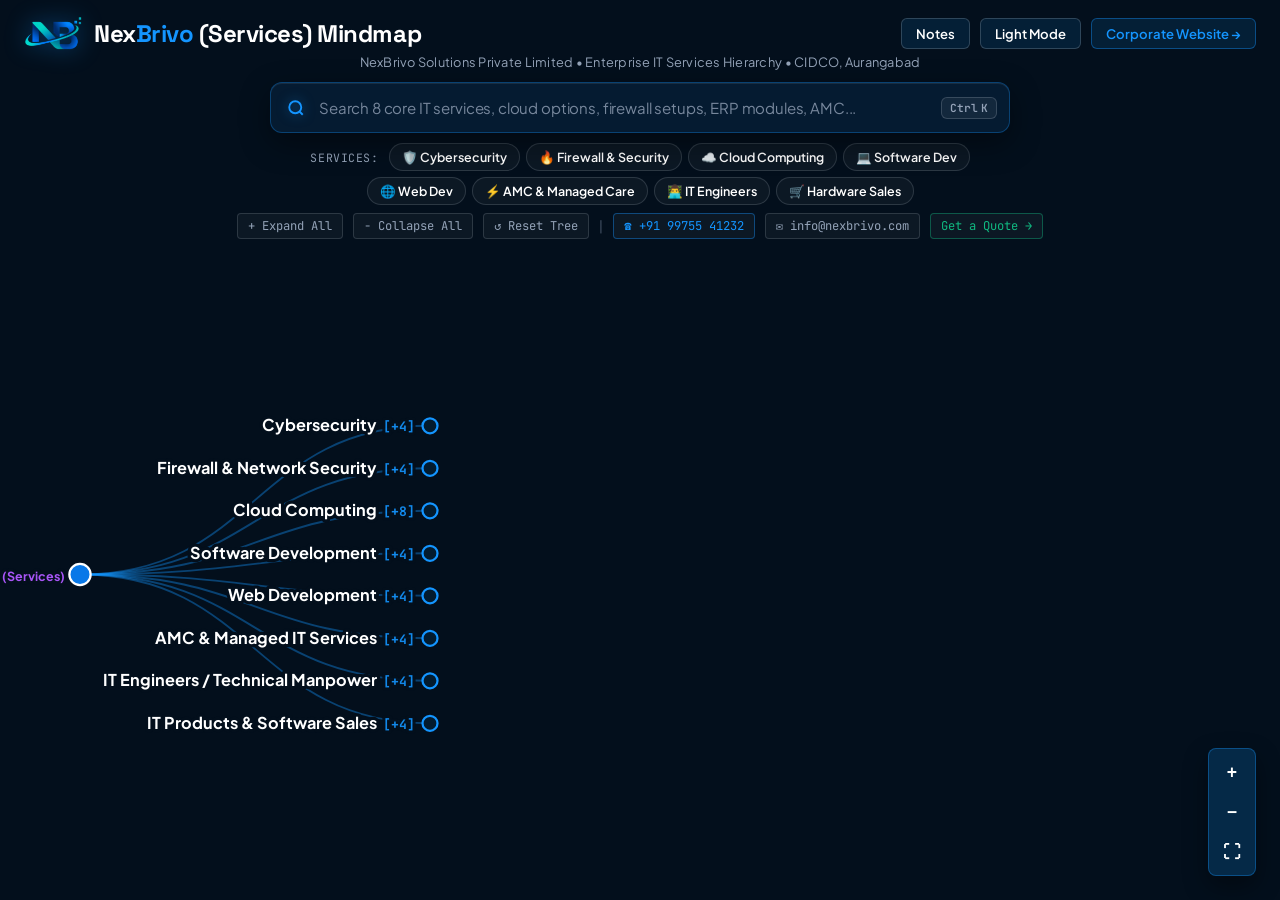
==== commit bec9396b: "feat: restructure mindmap tree exactly to user diagram: NexBrivo (Services) root, 8 core services, a" ====
--- a/cyber.html
+++ b/cyber.html
@@ -5,7 +5,7 @@
   <meta charset="UTF-8">
   <meta name="viewport" content="width=device-width, initial-scale=1.0">
   <title>NexBrivo Architecture • Interactive Explorer</title>
-  <link rel="icon" type="image/png" href="favicon.png">
+  <link rel="icon" type="image/png" href="assets/favicon.png">
 
   <!-- Fonts -->
   <link rel="preconnect" href="https://fonts.googleapis.com">
@@ -879,6 +879,57 @@
       line-height: 1.5;
     }
 
+    .modal-suboptions-grid {
+      display: grid;
+      grid-template-columns: repeat(2, 1fr);
+      gap: 8px;
+      margin: 14px 0 18px 0;
+    }
+
+    .modal-suboption-btn {
+      background: rgba(20, 149, 255, 0.08);
+      border: 1px solid rgba(20, 149, 255, 0.25);
+      border-radius: 8px;
+      padding: 8px 12px;
+      color: var(--text-primary);
+      font-size: 0.82rem;
+      text-align: left;
+      cursor: pointer;
+      display: flex;
+      align-items: center;
+      justify-content: space-between;
+      transition: all 0.2s ease;
+    }
+
+    .modal-suboption-btn:hover {
+      background: rgba(20, 149, 255, 0.25);
+      border-color: var(--bright-blue);
+      transform: translateY(-1px);
+      color: #FFFFFF;
+    }
+
+    .dock-pill-btn {
+      background: rgba(20, 149, 255, 0.12);
+      border: 1px solid rgba(20, 149, 255, 0.3);
+      border-radius: 6px;
+      padding: 4px 8px;
+      color: var(--bright-blue);
+      font-size: 0.74rem;
+      cursor: pointer;
+      transition: all 0.2s ease;
+      display: inline-flex;
+      align-items: center;
+      gap: 4px;
+      margin: 2px;
+    }
+
+    .dock-pill-btn:hover {
+      background: var(--bright-blue);
+      color: #FFFFFF;
+      border-color: var(--bright-blue);
+      transform: translateY(-1px);
+    }
+
     /* ==========================================================================
        Responsive Media Queries for Mobile & Tablet
        ========================================================================== */
@@ -1043,9 +1094,9 @@
   <header class="framework-header">
     <div class="header-top">
       <div class="brand-mark">
-        <img src="nb-logo-symbol.png" alt="NexBrivo"
+        <img src="assets/logos/nb-logo-symbol.png" alt="NexBrivo"
           style="height: 34px; width: auto; object-fit: contain; filter: drop-shadow(0 0 12px rgba(20, 149, 255, 0.4));">
-        <h1 class="framework-title">Nex<span>Brivo</span> Architecture</h1>
+        <h1 class="framework-title">Nex<span>Brivo</span> (Services) Mindmap</h1>
       </div>
       <div class="header-actions">
         <button class="top-btn" id="btnNotes">Notes</button>
@@ -1055,8 +1106,7 @@
         </a>
       </div>
     </div>
-    <div class="framework-subtitle">NexBrivo Solutions Private Limited &bull; Interactive IT &amp; Cybersecurity
-      Practice Hierarchy &bull; Aurangabad, MH</div>
+    <div class="framework-subtitle">NexBrivo Solutions Private Limited &bull; Enterprise IT Services Hierarchy &bull; CIDCO, Aurangabad</div>
 
 
     <!-- Professional Command Palette Search Bar -->
@@ -1069,7 +1119,7 @@
           </svg>
         </div>
         <input type="text" class="search-input-field" id="treeSearchInput"
-          placeholder="Search architecture, practices, AMC plans, Pune/Nashik cases, partners..." autocomplete="off"
+          placeholder="Search 8 core IT services, cloud options, firewall setups, ERP modules, AMC..." autocomplete="off"
           spellcheck="false">
         <div class="search-tools-right">
           <span class="search-match-count" id="searchMatchCount">0 matches</span>
@@ -1083,15 +1133,17 @@
       <!-- Live Results Dropdown Flyout -->
       <div class="search-results-flyout" id="searchResultsFlyout"></div>
 
-      <!-- Interactive Quick Filter Chips -->
+      <!-- Interactive Quick Filter Chips: 8 Services -->
       <div class="quick-filters-bar">
-        <span class="filter-chip-label">Quick Filters:</span>
+        <span class="filter-chip-label">Services:</span>
         <button class="filter-chip" data-search="Cybersecurity">🛡️ Cybersecurity</button>
-        <button class="filter-chip" data-search="AMC">⚡ AMC Plans</button>
-        <button class="filter-chip" data-search="Pune">📍 Pune / Nashik Cases</button>
-        <button class="filter-chip" data-search="Partner">🤝 OEM Partners</button>
-        <button class="filter-chip" data-search="Careers">💼 Careers</button>
-        <button class="filter-chip" data-search="CIDCO">🏢 Aurangabad HQ</button>
+        <button class="filter-chip" data-search="Firewall">🔥 Firewall &amp; Security</button>
+        <button class="filter-chip" data-search="Cloud">☁️ Cloud Computing</button>
+        <button class="filter-chip" data-search="Software">💻 Software Dev</button>
+        <button class="filter-chip" data-search="Web">🌐 Web Dev</button>
+        <button class="filter-chip" data-search="AMC">⚡ AMC &amp; Managed Care</button>
+        <button class="filter-chip" data-search="Manpower">👨‍💻 IT Engineers</button>
+        <button class="filter-chip" data-search="Sales">🛒 Hardware Sales</button>
       </div>
     </div>
 
@@ -1138,10 +1190,13 @@
       <div class="dock-specs-inline" id="dockSpecs"></div>
     </div>
     <div class="dock-actions">
+      <button class="dock-btn-quote" id="dockViewModalBtn" title="View Full Specs &amp; Sub-Options" style="background: rgba(20,149,255,0.18); border-color: var(--bright-blue); color: #FFFFFF;">
+        📋 Specs &amp; Options
+      </button>
       <a href="tel:+919975541232" class="dock-btn-call" title="Direct Phone Support">
-        &#9742; +91 99755 41232
+        &#9742; Call
       </a>
-      <a href="mailto:info@nexbrivo.com" class="dock-btn-quote" title="Email RFP / Quote">
+      <a href="mailto:info@nexbrivo.com" class="dock-btn-quote" id="dockInquireLink" title="Email RFP / Quote">
         &#9993; Inquire
       </a>
       <button class="dock-close-btn" id="closeDockBtn" title="Dismiss">&times;</button>
@@ -1174,528 +1229,568 @@
     </div>
   </div>
 
-  <!-- 100% Standalone Embedded D3 v7 Engine -->
-  <script>
-    // https://d3js.org v7.9.0 Copyright 2010-2023 Mike Bostock
-    !function (t, n) { "object" == typeof exports && "undefined" != typeof module ? n(exports) : "function" == typeof define && define.amd ? define(["exports"], n) : n((t = "undefined" != typeof globalThis ? globalThis : t || self).d3 = t.d3 || {}) }(this, (function (t) { "use strict"; function n(t, n) { return null == t || null == n ? NaN : t < n ? -1 : t > n ? 1 : t >= n ? 0 : NaN } function e(t, n) { return null == t || null == n ? NaN : n < t ? -1 : n > t ? 1 : n >= t ? 0 : NaN } function r(t) { let r, o, a; function u(t, n, e = 0, i = t.length) { if (e < i) { if (0 !== r(n, n)) return i; do { const r = e + i >>> 1; o(t[r], n) < 0 ? e = r + 1 : i = r } while (e < i) } return e } return 2 !== t.length ? (r = n, o = (e, r) => n(t(e), r), a = (n, e) => t(n) - e) : (r = t === n || t === e ? t : i, o = t, a = t), { left: u, center: function (t, n, e = 0, r = t.length) { const i = u(t, n, e, r - 1); return i > e && a(t[i - 1], n) > -a(t[i], n) ? i - 1 : i }, right: function (t, n, e = 0, i = t.length) { if (e < i) { if (0 !== r(n, n)) return i; do { const r = e + i >>> 1; o(t[r], n) <= 0 ? e = r + 1 : i = r } while (e < i) } return e } } } function i() { return 0 } function o(t) { return null === t ? NaN : +t } const a = r(n), u = a.right, c = a.left, f = r(o).center; var s = u; const l = d(y), h = d((function (t) { const n = y(t); return (t, e, r, i, o) => { n(t, e, (r <<= 2) + 0, (i <<= 2) + 0, o <<= 2), n(t, e, r + 1, i + 1, o), n(t, e, r + 2, i + 2, o), n(t, e, r + 3, i + 3, o) } })); function d(t) { return function (n, e, r = e) { if (!((e = +e) >= 0)) throw new RangeError("invalid rx"); if (!((r = +r) >= 0)) throw new RangeError("invalid ry"); let { data: i, width: o, height: a } = n; if (!((o = Math.floor(o)) >= 0)) throw new RangeError("invalid width"); if (!((a = Math.floor(void 0 !== a ? a : i.length / o)) >= 0)) throw new RangeError("invalid height"); if (!o || !a || !e && !r) return n; const u = e && t(e), c = r && t(r), f = i.slice(); return u && c ? (p(u, f, i, o, a), p(u, i, f, o, a), p(u, f, i, o, a), g(c, i, f, o, a), g(c, f, i, o, a), g(c, i, f, o, a)) : u ? (p(u, i, f, o, a), p(u, f, i, o, a), p(u, i, f, o, a)) : c && (g(c, i, f, o, a), g(c, f, i, o, a), g(c, i, f, o, a)), n } } function p(t, n, e, r, i) { for (let o = 0, a = r * i; o < a;)t(n, e, o, o += r, 1) } function g(t, n, e, r, i) { for (let o = 0, a = r * i; o < r; ++o)t(n, e, o, o + a, r) } function y(t) { const n = Math.floor(t); if (n === t) return function (t) { const n = 2 * t + 1; return (e, r, i, o, a) => { if (!((o -= a) >= i)) return; let u = t * r[i]; const c = a * t; for (let t = i, n = i + c; t < n; t += a)u += r[Math.min(o, t)]; for (let t = i, f = o; t <= f; t += a)u += r[Math.min(o, t + c)], e[t] = u / n, u -= r[Math.max(i, t - c)] } }(t); const e = t - n, r = 2 * t + 1; return (t, i, o, a, u) => { if (!((a -= u) >= o)) return; let c = n * i[o]; const f = u * n, s = f + u; for (let t = o, n = o + f; t < n; t += u)c += i[Math.min(a, t)]; for (let n = o, l = a; n <= l; n += u)c += i[Math.min(a, n + f)], t[n] = (c + e * (i[Math.max(o, n - s)] + i[Math.min(a, n + s)])) / r, c -= i[Math.max(o, n - f)] } } function v(t, n) { let e = 0; if (void 0 === n) for (let n of t) null != n && (n = +n) >= n && ++e; else { let r = -1; for (let i of t) null != (i = n(i, ++r, t)) && (i = +i) >= i && ++e } return e } function _(t) { return 0 | t.length } function b(t) { return !(t > 0) } function m(t) { return "object" != typeof t || "length" in t ? t : Array.from(t) } function x(t, n) { let e, r = 0, i = 0, o = 0; if (void 0 === n) for (let n of t) null != n && (n = +n) >= n && (e = n - i, i += e / ++r, o += e * (n - i)); else { let a = -1; for (let u of t) null != (u = n(u, ++a, t)) && (u = +u) >= u && (e = u - i, i += e / ++r, o += e * (u - i)) } if (r > 1) return o / (r - 1) } function w(t, n) { const e = x(t, n); return e ? Math.sqrt(e) : e } function M(t, n) { let e, r; if (void 0 === n) for (const n of t) null != n && (void 0 === e ? n >= n && (e = r = n) : (e > n && (e = n), r < n && (r = n))); else { let i = -1; for (let o of t) null != (o = n(o, ++i, t)) && (void 0 === e ? o >= o && (e = r = o) : (e > o && (e = o), r < o && (r = o))) } return [e, r] } class T { constructor() { this._partials = new Float64Array(32), this._n = 0 } add(t) { const n = this._partials; let e = 0; for (let r = 0; r < this._n && r < 32; r++) { const i = n[r], o = t + i, a = Math.abs(t) < Math.abs(i) ? t - (o - i) : i - (o - t); a && (n[e++] = a), t = o } return n[e] = t, this._n = e + 1, this } valueOf() { const t = this._partials; let n, e, r, i = this._n, o = 0; if (i > 0) { for (o = t[--i]; i > 0 && (n = o, e = t[--i], o = n + e, r = e - (o - n), !r);); i > 0 && (r < 0 && t[i - 1] < 0 || r > 0 && t[i - 1] > 0) && (e = 2 * r, n = o + e, e == n - o && (o = n)) } return o } } class InternMap extends Map { constructor(t, n = N) { if (super(), Object.defineProperties(this, { _intern: { value: new Map }, _key: { value: n } }), null != t) for (const [n, e] of t) this.set(n, e) } get(t) { return super.get(A(this, t)) } has(t) { return super.has(A(this, t)) } set(t, n) { return super.set(S(this, t), n) } delete(t) { return super.delete(E(this, t)) } } class InternSet extends Set { constructor(t, n = N) { if (super(), Object.defineProperties(this, { _intern: { value: new Map }, _key: { value: n } }), null != t) for (const n of t) this.add(n) } has(t) { return super.has(A(this, t)) } add(t) { return super.add(S(this, t)) } delete(t) { return super.delete(E(this, t)) } } function A({ _intern: t, _key: n }, e) { const r = n(e); return t.has(r) ? t.get(r) : e } function S({ _intern: t, _key: n }, e) { const r = n(e); return t.has(r) ? t.get(r) : (t.set(r, e), e) } function E({ _intern: t, _key: n }, e) { const r = n(e); return t.has(r) && (e = t.get(r), t.delete(r)), e } function N(t) { return null !== t && "object" == typeof t ? t.valueOf() : t } function k(t) { return t } function C(t, ...n) { return F(t, k, k, n) } function P(t, ...n) { return F(t, Array.from, k, n) } function z(t, n) { for (let e = 1, r = n.length; e < r; ++e)t = t.flatMap((t => t.pop().map((([n, e]) => [...t, n, e])))); return t } function $(t, n, ...e) { return F(t, k, n, e) } function D(t, n, ...e) { return F(t, Array.from, n, e) } function R(t) { if (1 !== t.length) throw new Error("duplicate key"); return t[0] } function F(t, n, e, r) { return function t(i, o) { if (o >= r.length) return e(i); const a = new InternMap, u = r[o++]; let c = -1; for (const t of i) { const n = u(t, ++c, i), e = a.get(n); e ? e.push(t) : a.set(n, [t]) } for (const [n, e] of a) a.set(n, t(e, o)); return n(a) }(t, 0) } function q(t, n) { return Array.from(n, (n => t[n])) } function U(t, ...n) { if ("function" != typeof t[Symbol.iterator]) throw new TypeError("values is not iterable"); t = Array.from(t); let [e] = n; if (e && 2 !== e.length || n.length > 1) { const r = Uint32Array.from(t, ((t, n) => n)); return n.length > 1 ? (n = n.map((n => t.map(n))), r.sort(((t, e) => { for (const r of n) { const n = O(r[t], r[e]); if (n) return n } }))) : (e = t.map(e), r.sort(((t, n) => O(e[t], e[n])))), q(t, r) } return t.sort(I(e)) } function I(t = n) { if (t === n) return O; if ("function" != typeof t) throw new TypeError("compare is not a function"); return (n, e) => { const r = t(n, e); return r || 0 === r ? r : (0 === t(e, e)) - (0 === t(n, n)) } } function O(t, n) { return (null == t || !(t >= t)) - (null == n || !(n >= n)) || (t < n ? -1 : t > n ? 1 : 0) } var B = Array.prototype.slice; function Y(t) { return () => t } const L = Math.sqrt(50), j = Math.sqrt(10), H = Math.sqrt(2); function X(t, n, e) { const r = (n - t) / Math.max(0, e), i = Math.floor(Math.log10(r)), o = r / Math.pow(10, i), a = o >= L ? 10 : o >= j ? 5 : o >= H ? 2 : 1; let u, c, f; return i < 0 ? (f = Math.pow(10, -i) / a, u = Math.round(t * f), c = Math.round(n * f), u / f < t && ++u, c / f > n && --c, f = -f) : (f = Math.pow(10, i) * a, u = Math.round(t / f), c = Math.round(n / f), u * f < t && ++u, c * f > n && --c), c < u && .5 <= e && e < 2 ? X(t, n, 2 * e) : [u, c, f] } function G(t, n, e) { if (!((e = +e) > 0)) return []; if ((t = +t) === (n = +n)) return [t]; const r = n < t, [i, o, a] = r ? X(n, t, e) : X(t, n, e); if (!(o >= i)) return []; const u = o - i + 1, c = new Array(u); if (r) if (a < 0) for (let t = 0; t < u; ++t)c[t] = (o - t) / -a; else for (let t = 0; t < u; ++t)c[t] = (o - t) * a; else if (a < 0) for (let t = 0; t < u; ++t)c[t] = (i + t) / -a; else for (let t = 0; t < u; ++t)c[t] = (i + t) * a; return c } function V(t, n, e) { return X(t = +t, n = +n, e = +e)[2] } function W(t, n, e) { e = +e; const r = (n = +n) < (t = +t), i = r ? V(n, t, e) : V(t, n, e); return (r ? -1 : 1) * (i < 0 ? 1 / -i : i) } function Z(t, n, e) { let r; for (; ;) { const i = V(t, n, e); if (i === r || 0 === i || !isFinite(i)) return [t, n]; i > 0 ? (t = Math.floor(t / i) * i, n = Math.ceil(n / i) * i) : i < 0 && (t = Math.ceil(t * i) / i, n = Math.floor(n * i) / i), r = i } } function K(t) { return Math.max(1, Math.ceil(Math.log(v(t)) / Math.LN2) + 1) } function Q() { var t = k, n = M, e = K; function r(r) { Array.isArray(r) || (r = Array.from(r)); var i, o, a, u = r.length, c = new Array(u); for (i = 0; i < u; ++i)c[i] = t(r[i], i, r); var f = n(c), l = f[0], h = f[1], d = e(c, l, h); if (!Array.isArray(d)) { const t = h, e = +d; if (n === M && ([l, h] = Z(l, h, e)), (d = G(l, h, e))[0] <= l && (a = V(l, h, e)), d[d.length - 1] >= h) if (t >= h && n === M) { const t = V(l, h, e); isFinite(t) && (t > 0 ? h = (Math.floor(h / t) + 1) * t : t < 0 && (h = (Math.ceil(h * -t) + 1) / -t)) } else d.pop() } for (var p = d.length, g = 0, y = p; d[g] <= l;)++g; for (; d[y - 1] > h;)--y; (g || y < p) && (d = d.slice(g, y), p = y - g); var v, _ = new Array(p + 1); for (i = 0; i <= p; ++i)(v = _[i] = []).x0 = i > 0 ? d[i - 1] : l, v.x1 = i < p ? d[i] : h; if (isFinite(a)) { if (a > 0) for (i = 0; i < u; ++i)null != (o = c[i]) && l <= o && o <= h && _[Math.min(p, Math.floor((o - l) / a))].push(r[i]); else if (a < 0) for (i = 0; i < u; ++i)if (null != (o = c[i]) && l <= o && o <= h) { const t = Math.floor((l - o) * a); _[Math.min(p, t + (d[t] <= o))].push(r[i]) } } else for (i = 0; i < u; ++i)null != (o = c[i]) && l <= o && o <= h && _[s(d, o, 0, p)].push(r[i]); return _ } return r.value = function (n) { return arguments.length ? (t = "function" == typeof n ? n : Y(n), r) : t }, r.domain = function (t) { return arguments.length ? (n = "function" == typeof t ? t : Y([t[0], t[1]]), r) : n }, r.thresholds = function (t) { return arguments.length ? (e = "function" == typeof t ? t : Y(Array.isArray(t) ? B.call(t) : t), r) : e }, r } function J(t, n) { let e; if (void 0 === n) for (const n of t) null != n && (e < n || void 0 === e && n >= n) && (e = n); else { let r = -1; for (let i of t) null != (i = n(i, ++r, t)) && (e < i || void 0 === e && i >= i) && (e = i) } return e } function tt(t, n) { let e, r = -1, i = -1; if (void 0 === n) for (const n of t) ++i, null != n && (e < n || void 0 === e && n >= n) && (e = n, r = i); else for (let o of t) null != (o = n(o, ++i, t)) && (e < o || void 0 === e && o >= o) && (e = o, r = i); return r } function nt(t, n) { let e; if (void 0 === n) for (const n of t) null != n && (e > n || void 0 === e && n >= n) && (e = n); else { let r = -1; for (let i of t) null != (i = n(i, ++r, t)) && (e > i || void 0 === e && i >= i) && (e = i) } return e } function et(t, n) { let e, r = -1, i = -1; if (void 0 === n) for (const n of t) ++i, null != n && (e > n || void 0 === e && n >= n) && (e = n, r = i); else for (let o of t) null != (o = n(o, ++i, t)) && (e > o || void 0 === e && o >= o) && (e = o, r = i); return r } function rt(t, n, e = 0, r = 1 / 0, i) { if (n = Math.floor(n), e = Math.floor(Math.max(0, e)), r = Math.floor(Math.min(t.length - 1, r)), !(e <= n && n <= r)) return t; for (i = void 0 === i ? O : I(i); r > e;) { if (r - e > 600) { const o = r - e + 1, a = n - e + 1, u = Math.log(o), c = .5 * Math.exp(2 * u / 3), f = .5 * Math.sqrt(u * c * (o - c) / o) * (a - o / 2 < 0 ? -1 : 1); rt(t, n, Math.max(e, Math.floor(n - a * c / o + f)), Math.min(r, Math.floor(n + (o - a) * c / o + f)), i) } const o = t[n]; let a = e, u = r; for (it(t, e, n), i(t[r], o) > 0 && it(t, e, r); a < u;) { for (it(t, a, u), ++a, --u; i(t[a], o) < 0;)++a; for (; i(t[u], o) > 0;)--u } 0 === i(t[e], o) ? it(t, e, u) : (++u, it(t, u, r)), u <= n && (e = u + 1), n <= u && (r = u - 1) } return t } function it(t, n, e) { const r = t[n]; t[n] = t[e], t[e] = r } function ot(t, e = n) { let r, i = !1; if (1 === e.length) { let o; for (const a of t) { const t = e(a); (i ? n(t, o) > 0 : 0 === n(t, t)) && (r = a, o = t, i = !0) } } else for (const n of t) (i ? e(n, r) > 0 : 0 === e(n, n)) && (r = n, i = !0); return r } function at(t, n, e) { if (t = Float64Array.from(function* (t, n) { if (void 0 === n) for (let n of t) null != n && (n = +n) >= n && (yield n); else { let e = -1; for (let r of t) null != (r = n(r, ++e, t)) && (r = +r) >= r && (yield r) } }(t, e)), (r = t.length) && !isNaN(n = +n)) { if (n <= 0 || r < 2) return nt(t); if (n >= 1) return J(t); var r, i = (r - 1) * n, o = Math.floor(i), a = J(rt(t, o).subarray(0, o + 1)); return a + (nt(t.subarray(o + 1)) - a) * (i - o) } } function ut(t, n, e = o) { if ((r = t.length) && !isNaN(n = +n)) { if (n <= 0 || r < 2) return +e(t[0], 0, t); if (n >= 1) return +e(t[r - 1], r - 1, t); var r, i = (r - 1) * n, a = Math.floor(i), u = +e(t[a], a, t); return u + (+e(t[a + 1], a + 1, t) - u) * (i - a) } } function ct(t, n, e = o) { if (!isNaN(n = +n)) { if (r = Float64Array.from(t, ((n, r) => o(e(t[r], r, t)))), n <= 0) return et(r); if (n >= 1) return tt(r); var r, i = Uint32Array.from(t, ((t, n) => n)), a = r.length - 1, u = Math.floor(a * n); return rt(i, u, 0, a, ((t, n) => O(r[t], r[n]))), (u = ot(i.subarray(0, u + 1), (t => r[t]))) >= 0 ? u : -1 } } function ft(t) { return Array.from(function* (t) { for (const n of t) yield* n }(t)) } function st(t, n) { return [t, n] } function lt(t, n, e) { t = +t, n = +n, e = (i = arguments.length) < 2 ? (n = t, t = 0, 1) : i < 3 ? 1 : +e; for (var r = -1, i = 0 | Math.max(0, Math.ceil((n - t) / e)), o = new Array(i); ++r < i;)o[r] = t + r * e; return o } function ht(t, e = n) { if (1 === e.length) return et(t, e); let r, i = -1, o = -1; for (const n of t) ++o, (i < 0 ? 0 === e(n, n) : e(n, r) < 0) && (r = n, i = o); return i } var dt = pt(Math.random); function pt(t) { return function (n, e = 0, r = n.length) { let i = r - (e = +e); for (; i;) { const r = t() * i-- | 0, o = n[i + e]; n[i + e] = n[r + e], n[r + e] = o } return n } } function gt(t) { if (!(i = t.length)) return []; for (var n = -1, e = nt(t, yt), r = new Array(e); ++n < e;)for (var i, o = -1, a = r[n] = new Array(i); ++o < i;)a[o] = t[o][n]; return r } function yt(t) { return t.length } function vt(t) { return t instanceof InternSet ? t : new InternSet(t) } function _t(t, n) { const e = t[Symbol.iterator](), r = new Set; for (const t of n) { const n = bt(t); if (r.has(n)) continue; let i, o; for (; ({ value: i, done: o } = e.next());) { if (o) return !1; const t = bt(i); if (r.add(t), Object.is(n, t)) break } } return !0 } function bt(t) { return null !== t && "object" == typeof t ? t.valueOf() : t } function mt(t) { return t } var xt = 1, wt = 2, Mt = 3, Tt = 4, At = 1e-6; function St(t) { return "translate(" + t + ",0)" } function Et(t) { return "translate(0," + t + ")" } function Nt(t) { return n => +t(n) } function kt(t, n) { return n = Math.max(0, t.bandwidth() - 2 * n) / 2, t.round() && (n = Math.round(n)), e => +t(e) + n } function Ct() { return !this.__axis } function Pt(t, n) { var e = [], r = null, i = null, o = 6, a = 6, u = 3, c = "undefined" != typeof window && window.devicePixelRatio > 1 ? 0 : .5, f = t === xt || t === Tt ? -1 : 1, s = t === Tt || t === wt ? "x" : "y", l = t === xt || t === Mt ? St : Et; function h(h) { var d = null == r ? n.ticks ? n.ticks.apply(n, e) : n.domain() : r, p = null == i ? n.tickFormat ? n.tickFormat.apply(n, e) : mt : i, g = Math.max(o, 0) + u, y = n.range(), v = +y[0] + c, _ = +y[y.length - 1] + c, b = (n.bandwidth ? kt : Nt)(n.copy(), c), m = h.selection ? h.selection() : h, x = m.selectAll(".domain").data([null]), w = m.selectAll(".tick").data(d, n).order(), M = w.exit(), T = w.enter().append("g").attr("class", "tick"), A = w.select("line"), S = w.select("text"); x = x.merge(x.enter().insert("path", ".tick").attr("class", "domain").attr("stroke", "currentColor")), w = w.merge(T), A = A.merge(T.append("line").attr("stroke", "currentColor").attr(s + "2", f * o)), S = S.merge(T.append("text").attr("fill", "currentColor").attr(s, f * g).attr("dy", t === xt ? "0em" : t === Mt ? "0.71em" : "0.32em")), h !== m && (x = x.transition(h), w = w.transition(h), A = A.transition(h), S = S.transition(h), M = M.transition(h).attr("opacity", At).attr("transform", (function (t) { return isFinite(t = b(t)) ? l(t + c) : this.getAttribute("transform") })), T.attr("opacity", At).attr("transform", (function (t) { var n = this.parentNode.__axis; return l((n && isFinite(n = n(t)) ? n : b(t)) + c) }))), M.remove(), x.attr("d", t === Tt || t === wt ? a ? "M" + f * a + "," + v + "H" + c + "V" + _ + "H" + f * a : "M" + c + "," + v + "V" + _ : a ? "M" + v + "," + f * a + "V" + c + "H" + _ + "V" + f * a : "M" + v + "," + c + "H" + _), w.attr("opacity", 1).attr("transform", (function (t) { return l(b(t) + c) })), A.attr(s + "2", f * o), S.attr(s, f * g).text(p), m.filter(Ct).attr("fill", "none").attr("font-size", 10).attr("font-family", "sans-serif").attr("text-anchor", t === wt ? "start" : t === Tt ? "end" : "middle"), m.each((function () { this.__axis = b })) } return h.scale = function (t) { return arguments.length ? (n = t, h) : n }, h.ticks = function () { return e = Array.from(arguments), h }, h.tickArguments = function (t) { return arguments.length ? (e = null == t ? [] : Array.from(t), h) : e.slice() }, h.tickValues = function (t) { return arguments.length ? (r = null == t ? null : Array.from(t), h) : r && r.slice() }, h.tickFormat = function (t) { return arguments.length ? (i = t, h) : i }, h.tickSize = function (t) { return arguments.length ? (o = a = +t, h) : o }, h.tickSizeInner = function (t) { return arguments.length ? (o = +t, h) : o }, h.tickSizeOuter = function (t) { return arguments.length ? (a = +t, h) : a }, h.tickPadding = function (t) { return arguments.length ? (u = +t, h) : u }, h.offset = function (t) { return arguments.length ? (c = +t, h) : c }, h } var zt = { value: () => { } }; function $t() { for (var t, n = 0, e = arguments.length, r = {}; n < e; ++n) { if (!(t = arguments[n] + "") || t in r || /[\s.]/.test(t)) throw new Error("illegal type: " + t); r[t] = [] } return new Dt(r) } function Dt(t) { this._ = t } function Rt(t, n) { for (var e, r = 0, i = t.length; r < i; ++r)if ((e = t[r]).name === n) return e.value } function Ft(t, n, e) { for (var r = 0, i = t.length; r < i; ++r)if (t[r].name === n) { t[r] = zt, t = t.slice(0, r).concat(t.slice(r + 1)); break } return null != e && t.push({ name: n, value: e }), t } Dt.prototype = $t.prototype = { constructor: Dt, on: function (t, n) { var e, r, i = this._, o = (r = i, (t + "").trim().split(/^|\s+/).map((function (t) { var n = "", e = t.indexOf("."); if (e >= 0 && (n = t.slice(e + 1), t = t.slice(0, e)), t && !r.hasOwnProperty(t)) throw new Error("unknown type: " + t); return { type: t, name: n } }))), a = -1, u = o.length; if (!(arguments.length < 2)) { if (null != n && "function" != typeof n) throw new Error("invalid callback: " + n); for (; ++a < u;)if (e = (t = o[a]).type) i[e] = Ft(i[e], t.name, n); else if (null == n) for (e in i) i[e] = Ft(i[e], t.name, null); return this } for (; ++a < u;)if ((e = (t = o[a]).type) && (e = Rt(i[e], t.name))) return e }, copy: function () { var t = {}, n = this._; for (var e in n) t[e] = n[e].slice(); return new Dt(t) }, call: function (t, n) { if ((e = arguments.length - 2) > 0) for (var e, r, i = new Array(e), o = 0; o < e; ++o)i[o] = arguments[o + 2]; if (!this._.hasOwnProperty(t)) throw new Error("unknown type: " + t); for (o = 0, e = (r = this._[t]).length; o < e; ++o)r[o].value.apply(n, i) }, apply: function (t, n, e) { if (!this._.hasOwnProperty(t)) throw new Error("unknown type: " + t); for (var r = this._[t], i = 0, o = r.length; i < o; ++i)r[i].value.apply(n, e) } }; var qt = "http://www.w3.org/1999/xhtml", Ut = { svg: "http://www.w3.org/2000/svg", xhtml: qt, xlink: "http://www.w3.org/1999/xlink", xml: "http://www.w3.org/XML/1998/namespace", xmlns: "http://www.w3.org/2000/xmlns/" }; function It(t) { var n = t += "", e = n.indexOf(":"); return e >= 0 && "xmlns" !== (n = t.slice(0, e)) && (t = t.slice(e + 1)), Ut.hasOwnProperty(n) ? { space: Ut[n], local: t } : t } function Ot(t) { return function () { var n = this.ownerDocument, e = this.namespaceURI; return e === qt && n.documentElement.namespaceURI === qt ? n.createElement(t) : n.createElementNS(e, t) } } function Bt(t) { return function () { return this.ownerDocument.createElementNS(t.space, t.local) } } function Yt(t) { var n = It(t); return (n.local ? Bt : Ot)(n) } function Lt() { } function jt(t) { return null == t ? Lt : function () { return this.querySelector(t) } } function Ht(t) { return null == t ? [] : Array.isArray(t) ? t : Array.from(t) } function Xt() { return [] } function Gt(t) { return null == t ? Xt : function () { return this.querySelectorAll(t) } } function Vt(t) { return function () { return this.matches(t) } } function Wt(t) { return function (n) { return n.matches(t) } } var Zt = Array.prototype.find; function Kt() { return this.firstElementChild } var Qt = Array.prototype.filter; function Jt() { return Array.from(this.children) } function tn(t) { return new Array(t.length) } function nn(t, n) { this.ownerDocument = t.ownerDocument, this.namespaceURI = t.namespaceURI, this._next = null, this._parent = t, this.__data__ = n } function en(t, n, e, r, i, o) { for (var a, u = 0, c = n.length, f = o.length; u < f; ++u)(a = n[u]) ? (a.__data__ = o[u], r[u] = a) : e[u] = new nn(t, o[u]); for (; u < c; ++u)(a = n[u]) && (i[u] = a) } function rn(t, n, e, r, i, o, a) { var u, c, f, s = new Map, l = n.length, h = o.length, d = new Array(l); for (u = 0; u < l; ++u)(c = n[u]) && (d[u] = f = a.call(c, c.__data__, u, n) + "", s.has(f) ? i[u] = c : s.set(f, c)); for (u = 0; u < h; ++u)f = a.call(t, o[u], u, o) + "", (c = s.get(f)) ? (r[u] = c, c.__data__ = o[u], s.delete(f)) : e[u] = new nn(t, o[u]); for (u = 0; u < l; ++u)(c = n[u]) && s.get(d[u]) === c && (i[u] = c) } function on(t) { return t.__data__ } function an(t) { return "object" == typeof t && "length" in t ? t : Array.from(t) } function un(t, n) { return t < n ? -1 : t > n ? 1 : t >= n ? 0 : NaN } function cn(t) { return function () { this.removeAttribute(t) } } function fn(t) { return function () { this.removeAttributeNS(t.space, t.local) } } function sn(t, n) { return function () { this.setAttribute(t, n) } } function ln(t, n) { return function () { this.setAttributeNS(t.space, t.local, n) } } function hn(t, n) { return function () { var e = n.apply(this, arguments); null == e ? this.removeAttribute(t) : this.setAttribute(t, e) } } function dn(t, n) { return function () { var e = n.apply(this, arguments); null == e ? this.removeAttributeNS(t.space, t.local) : this.setAttributeNS(t.space, t.local, e) } } function pn(t) { return t.ownerDocument && t.ownerDocument.defaultView || t.document && t || t.defaultView } function gn(t) { return function () { this.style.removeProperty(t) } } function yn(t, n, e) { return function () { this.style.setProperty(t, n, e) } } function vn(t, n, e) { return function () { var r = n.apply(this, arguments); null == r ? this.style.removeProperty(t) : this.style.setProperty(t, r, e) } } function _n(t, n) { return t.style.getPropertyValue(n) || pn(t).getComputedStyle(t, null).getPropertyValue(n) } function bn(t) { return function () { delete this[t] } } function mn(t, n) { return function () { this[t] = n } } function xn(t, n) { return function () { var e = n.apply(this, arguments); null == e ? delete this[t] : this[t] = e } } function wn(t) { return t.trim().split(/^|\s+/) } function Mn(t) { return t.classList || new Tn(t) } function Tn(t) { this._node = t, this._names = wn(t.getAttribute("class") || "") } function An(t, n) { for (var e = Mn(t), r = -1, i = n.length; ++r < i;)e.add(n[r]) } function Sn(t, n) { for (var e = Mn(t), r = -1, i = n.length; ++r < i;)e.remove(n[r]) } function En(t) { return function () { An(this, t) } } function Nn(t) { return function () { Sn(this, t) } } function kn(t, n) { return function () { (n.apply(this, arguments) ? An : Sn)(this, t) } } function Cn() { this.textContent = "" } function Pn(t) { return function () { this.textContent = t } } function zn(t) { return function () { var n = t.apply(this, arguments); this.textContent = null == n ? "" : n } } function $n() { this.innerHTML = "" } function Dn(t) { return function () { this.innerHTML = t } } function Rn(t) { return function () { var n = t.apply(this, arguments); this.innerHTML = null == n ? "" : n } } function Fn() { this.nextSibling && this.parentNode.appendChild(this) } function qn() { this.previousSibling && this.parentNode.insertBefore(this, this.parentNode.firstChild) } function Un() { return null } function In() { var t = this.parentNode; t && t.removeChild(this) } function On() { var t = this.cloneNode(!1), n = this.parentNode; return n ? n.insertBefore(t, this.nextSibling) : t } function Bn() { var t = this.cloneNode(!0), n = this.parentNode; return n ? n.insertBefore(t, this.nextSibling) : t } function Yn(t) { return function () { var n = this.__on; if (n) { for (var e, r = 0, i = -1, o = n.length; r < o; ++r)e = n[r], t.type && e.type !== t.type || e.name !== t.name ? n[++i] = e : this.removeEventListener(e.type, e.listener, e.options); ++i ? n.length = i : delete this.__on } } } function Ln(t, n, e) { return function () { var r, i = this.__on, o = function (t) { return function (n) { t.call(this, n, this.__data__) } }(n); if (i) for (var a = 0, u = i.length; a < u; ++a)if ((r = i[a]).type === t.type && r.name === t.name) return this.removeEventListener(r.type, r.listener, r.options), this.addEventListener(r.type, r.listener = o, r.options = e), void (r.value = n); this.addEventListener(t.type, o, e), r = { type: t.type, name: t.name, value: n, listener: o, options: e }, i ? i.push(r) : this.__on = [r] } } function jn(t, n, e) { var r = pn(t), i = r.CustomEvent; "function" == typeof i ? i = new i(n, e) : (i = r.document.createEvent("Event"), e ? (i.initEvent(n, e.bubbles, e.cancelable), i.detail = e.detail) : i.initEvent(n, !1, !1)), t.dispatchEvent(i) } function Hn(t, n) { return function () { return jn(this, t, n) } } function Xn(t, n) { return function () { return jn(this, t, n.apply(this, arguments)) } } nn.prototype = { constructor: nn, appendChild: function (t) { return this._parent.insertBefore(t, this._next) }, insertBefore: function (t, n) { return this._parent.insertBefore(t, n) }, querySelector: function (t) { return this._parent.querySelector(t) }, querySelectorAll: function (t) { return this._parent.querySelectorAll(t) } }, Tn.prototype = { add: function (t) { this._names.indexOf(t) < 0 && (this._names.push(t), this._node.setAttribute("class", this._names.join(" "))) }, remove: function (t) { var n = this._names.indexOf(t); n >= 0 && (this._names.splice(n, 1), this._node.setAttribute("class", this._names.join(" "))) }, contains: function (t) { return this._names.indexOf(t) >= 0 } }; var Gn = [null]; function Vn(t, n) { this._groups = t, this._parents = n } function Wn() { return new Vn([[document.documentElement]], Gn) } function Zn(t) { return "string" == typeof t ? new Vn([[document.querySelector(t)]], [document.documentElement]) : new Vn([[t]], Gn) } Vn.prototype = Wn.prototype = { constructor: Vn, select: function (t) { "function" != typeof t && (t = jt(t)); for (var n = this._groups, e = n.length, r = new Array(e), i = 0; i < e; ++i)for (var o, a, u = n[i], c = u.length, f = r[i] = new Array(c), s = 0; s < c; ++s)(o = u[s]) && (a = t.call(o, o.__data__, s, u)) && ("__data__" in o && (a.__data__ = o.__data__), f[s] = a); return new Vn(r, this._parents) }, selectAll: function (t) { t = "function" == typeof t ? function (t) { return function () { return Ht(t.apply(this, arguments)) } }(t) : Gt(t); for (var n = this._groups, e = n.length, r = [], i = [], o = 0; o < e; ++o)for (var a, u = n[o], c = u.length, f = 0; f < c; ++f)(a = u[f]) && (r.push(t.call(a, a.__data__, f, u)), i.push(a)); return new Vn(r, i) }, selectChild: function (t) { return this.select(null == t ? Kt : function (t) { return function () { return Zt.call(this.children, t) } }("function" == typeof t ? t : Wt(t))) }, selectChildren: function (t) { return this.selectAll(null == t ? Jt : function (t) { return function () { return Qt.call(this.children, t) } }("function" == typeof t ? t : Wt(t))) }, filter: function (t) { "function" != typeof t && (t = Vt(t)); for (var n = this._groups, e = n.length, r = new Array(e), i = 0; i < e; ++i)for (var o, a = n[i], u = a.length, c = r[i] = [], f = 0; f < u; ++f)(o = a[f]) && t.call(o, o.__data__, f, a) && c.push(o); return new Vn(r, this._parents) }, data: function (t, n) { if (!arguments.length) return Array.from(this, on); var e = n ? rn : en, r = this._parents, i = this._groups; "function" != typeof t && (t = function (t) { return function () { return t } }(t)); for (var o = i.length, a = new Array(o), u = new Array(o), c = new Array(o), f = 0; f < o; ++f) { var s = r[f], l = i[f], h = l.length, d = an(t.call(s, s && s.__data__, f, r)), p = d.length, g = u[f] = new Array(p), y = a[f] = new Array(p); e(s, l, g, y, c[f] = new Array(h), d, n); for (var v, _, b = 0, m = 0; b < p; ++b)if (v = g[b]) { for (b >= m && (m = b + 1); !(_ = y[m]) && ++m < p;); v._next = _ || null } } return (a = new Vn(a, r))._enter = u, a._exit = c, a }, enter: function () { return new Vn(this._enter || this._groups.map(tn), this._parents) }, exit: function () { return new Vn(this._exit || this._groups.map(tn), this._parents) }, join: function (t, n, e) { var r = this.enter(), i = this, o = this.exit(); return "function" == typeof t ? (r = t(r)) && (r = r.selection()) : r = r.append(t + ""), null != n && (i = n(i)) && (i = i.selection()), null == e ? o.remove() : e(o), r && i ? r.merge(i).order() : i }, merge: function (t) { for (var n = t.selection ? t.selection() : t, e = this._groups, r = n._groups, i = e.length, o = r.length, a = Math.min(i, o), u = new Array(i), c = 0; c < a; ++c)for (var f, s = e[c], l = r[c], h = s.length, d = u[c] = new Array(h), p = 0; p < h; ++p)(f = s[p] || l[p]) && (d[p] = f); for (; c < i; ++c)u[c] = e[c]; return new Vn(u, this._parents) }, selection: function () { return this }, order: function () { for (var t = this._groups, n = -1, e = t.length; ++n < e;)for (var r, i = t[n], o = i.length - 1, a = i[o]; --o >= 0;)(r = i[o]) && (a && 4 ^ r.compareDocumentPosition(a) && a.parentNode.insertBefore(r, a), a = r); return this }, sort: function (t) { function n(n, e) { return n && e ? t(n.__data__, e.__data__) : !n - !e } t || (t = un); for (var e = this._groups, r = e.length, i = new Array(r), o = 0; o < r; ++o) { for (var a, u = e[o], c = u.length, f = i[o] = new Array(c), s = 0; s < c; ++s)(a = u[s]) && (f[s] = a); f.sort(n) } return new Vn(i, this._parents).order() }, call: function () { var t = arguments[0]; return arguments[0] = this, t.apply(null, arguments), this }, nodes: function () { return Array.from(this) }, node: function () { for (var t = this._groups, n = 0, e = t.length; n < e; ++n)for (var r = t[n], i = 0, o = r.length; i < o; ++i) { var a = r[i]; if (a) return a } return null }, size: function () { let t = 0; for (const n of this) ++t; return t }, empty: function () { return !this.node() }, each: function (t) { for (var n = this._groups, e = 0, r = n.length; e < r; ++e)for (var i, o = n[e], a = 0, u = o.length; a < u; ++a)(i = o[a]) && t.call(i, i.__data__, a, o); return this }, attr: function (t, n) { var e = It(t); if (arguments.length < 2) { var r = this.node(); return e.local ? r.getAttributeNS(e.space, e.local) : r.getAttribute(e) } return this.each((null == n ? e.local ? fn : cn : "function" == typeof n ? e.local ? dn : hn : e.local ? ln : sn)(e, n)) }, style: function (t, n, e) { return arguments.length > 1 ? this.each((null == n ? gn : "function" == typeof n ? vn : yn)(t, n, null == e ? "" : e)) : _n(this.node(), t) }, property: function (t, n) { return arguments.length > 1 ? this.each((null == n ? bn : "function" == typeof n ? xn : mn)(t, n)) : this.node()[t] }, classed: function (t, n) { var e = wn(t + ""); if (arguments.length < 2) { for (var r = Mn(this.node()), i = -1, o = e.length; ++i < o;)if (!r.contains(e[i])) return !1; return !0 } return this.each(("function" == typeof n ? kn : n ? En : Nn)(e, n)) }, text: function (t) { return arguments.length ? this.each(null == t ? Cn : ("function" == typeof t ? zn : Pn)(t)) : this.node().textContent }, html: function (t) { return arguments.length ? this.each(null == t ? $n : ("function" == typeof t ? Rn : Dn)(t)) : this.node().innerHTML }, raise: function () { return this.each(Fn) }, lower: function () { return this.each(qn) }, append: function (t) { var n = "function" == typeof t ? t : Yt(t); return this.select((function () { return this.appendChild(n.apply(this, arguments)) })) }, insert: function (t, n) { var e = "function" == typeof t ? t : Yt(t), r = null == n ? Un : "function" == typeof n ? n : jt(n); return this.select((function () { return this.insertBefore(e.apply(this, arguments), r.apply(this, arguments) || null) })) }, remove: function () { return this.each(In) }, clone: function (t) { return this.select(t ? Bn : On) }, datum: function (t) { return arguments.length ? this.property("__data__", t) : this.node().__data__ }, on: function (t, n, e) { var r, i, o = function (t) { return t.trim().split(/^|\s+/).map((function (t) { var n = "", e = t.indexOf("."); return e >= 0 && (n = t.slice(e + 1), t = t.slice(0, e)), { type: t, name: n } })) }(t + ""), a = o.length; if (!(arguments.length < 2)) { for (u = n ? Ln : Yn, r = 0; r < a; ++r)this.each(u(o[r], n, e)); return this } var u = this.node().__on; if (u) for (var c, f = 0, s = u.length; f < s; ++f)for (r = 0, c = u[f]; r < a; ++r)if ((i = o[r]).type === c.type && i.name === c.name) return c.value }, dispatch: function (t, n) { return this.each(("function" == typeof n ? Xn : Hn)(t, n)) }, [Symbol.iterator]: function* () { for (var t = this._groups, n = 0, e = t.length; n < e; ++n)for (var r, i = t[n], o = 0, a = i.length; o < a; ++o)(r = i[o]) && (yield r) } }; var Kn = 0; function Qn() { return new Jn } function Jn() { this._ = "@" + (++Kn).toString(36) } function te(t) { let n; for (; n = t.sourceEvent;)t = n; return t } function ne(t, n) { if (t = te(t), void 0 === n && (n = t.currentTarget), n) { var e = n.ownerSVGElement || n; if (e.createSVGPoint) { var r = e.createSVGPoint(); return r.x = t.clientX, r.y = t.clientY, [(r = r.matrixTransform(n.getScreenCTM().inverse())).x, r.y] } if (n.getBoundingClientRect) { var i = n.getBoundingClientRect(); return [t.clientX - i.left - n.clientLeft, t.clientY - i.top - n.clientTop] } } return [t.pageX, t.pageY] } Jn.prototype = Qn.prototype = { constructor: Jn, get: function (t) { for (var n = this._; !(n in t);)if (!(t = t.parentNode)) return; return t[n] }, set: function (t, n) { return t[this._] = n }, remove: function (t) { return this._ in t && delete t[this._] }, toString: function () { return this._ } }; const ee = { passive: !1 }, re = { capture: !0, passive: !1 }; function ie(t) { t.stopImmediatePropagation() } function oe(t) { t.preventDefault(), t.stopImmediatePropagation() } function ae(t) { var n = t.document.documentElement, e = Zn(t).on("dragstart.drag", oe, re); "onselectstart" in n ? e.on("selectstart.drag", oe, re) : (n.__noselect = n.style.MozUserSelect, n.style.MozUserSelect = "none") } function ue(t, n) { var e = t.document.documentElement, r = Zn(t).on("dragstart.drag", null); n && (r.on("click.drag", oe, re), setTimeout((function () { r.on("click.drag", null) }), 0)), "onselectstart" in e ? r.on("selectstart.drag", null) : (e.style.MozUserSelect = e.__noselect, delete e.__noselect) } var ce = t => () => t; function fe(t, { sourceEvent: n, subject: e, target: r, identifier: i, active: o, x: a, y: u, dx: c, dy: f, dispatch: s }) { Object.defineProperties(this, { type: { value: t, enumerable: !0, configurable: !0 }, sourceEvent: { value: n, enumerable: !0, configurable: !0 }, subject: { value: e, enumerable: !0, configurable: !0 }, target: { value: r, enumerable: !0, configurable: !0 }, identifier: { value: i, enumerable: !0, configurable: !0 }, active: { value: o, enumerable: !0, configurable: !0 }, x: { value: a, enumerable: !0, configurable: !0 }, y: { value: u, enumerable: !0, configurable: !0 }, dx: { value: c, enumerable: !0, configurable: !0 }, dy: { value: f, enumerable: !0, configurable: !0 }, _: { value: s } }) } function se(t) { return !t.ctrlKey && !t.button } function le() { return this.parentNode } function he(t, n) { return null == n ? { x: t.x, y: t.y } : n } function de() { return navigator.maxTouchPoints || "ontouchstart" in this } function pe(t, n, e) { t.prototype = n.prototype = e, e.constructor = t } function ge(t, n) { var e = Object.create(t.prototype); for (var r in n) e[r] = n[r]; return e } function ye() { } fe.prototype.on = function () { var t = this._.on.apply(this._, arguments); return t === this._ ? this : t }; var ve = .7, _e = 1 / ve, be = "\\s*([+-]?\\d+)\\s*", me = "\\s*([+-]?(?:\\d*\\.)?\\d+(?:[eE][+-]?\\d+)?)\\s*", xe = "\\s*([+-]?(?:\\d*\\.)?\\d+(?:[eE][+-]?\\d+)?)%\\s*", we = /^#([0-9a-f]{3,8})$/, Me = new RegExp(`^rgb\\(${be},${be},${be}\\)$`), Te = new RegExp(`^rgb\\(${xe},${xe},${xe}\\)$`), Ae = new RegExp(`^rgba\\(${be},${be},${be},${me}\\)$`), Se = new RegExp(`^rgba\\(${xe},${xe},${xe},${me}\\)$`), Ee = new RegExp(`^hsl\\(${me},${xe},${xe}\\)$`), Ne = new RegExp(`^hsla\\(${me},${xe},${xe},${me}\\)$`), ke = { aliceblue: 15792383, antiquewhite: 16444375, aqua: 65535, aquamarine: 8388564, azure: 15794175, beige: 16119260, bisque: 16770244, black: 0, blanchedalmond: 16772045, blue: 255, blueviolet: 9055202, brown: 10824234, burlywood: 14596231, cadetblue: 6266528, chartreuse: 8388352, chocolate: 13789470, coral: 16744272, cornflowerblue: 6591981, cornsilk: 16775388, crimson: 14423100, cyan: 65535, darkblue: 139, darkcyan: 35723, darkgoldenrod: 12092939, darkgray: 11119017, darkgreen: 25600, darkgrey: 11119017, darkkhaki: 12433259, darkmagenta: 9109643, darkolivegreen: 5597999, darkorange: 16747520, darkorchid: 10040012, darkred: 9109504, darksalmon: 15308410, darkseagreen: 9419919, darkslateblue: 4734347, darkslategray: 3100495, darkslategrey: 3100495, darkturquoise: 52945, darkviolet: 9699539, deeppink: 16716947, deepskyblue: 49151, dimgray: 6908265, dimgrey: 6908265, dodgerblue: 2003199, firebrick: 11674146, floralwhite: 16775920, forestgreen: 2263842, fuchsia: 16711935, gainsboro: 14474460, ghostwhite: 16316671, gold: 16766720, goldenrod: 14329120, gray: 8421504, green: 32768, greenyellow: 11403055, grey: 8421504, honeydew: 15794160, hotpink: 16738740, indianred: 13458524, indigo: 4915330, ivory: 16777200, khaki: 15787660, lavender: 15132410, lavenderblush: 16773365, lawngreen: 8190976, lemonchiffon: 16775885, lightblue: 11393254, lightcoral: 15761536, lightcyan: 14745599, lightgoldenrodyellow: 16448210, lightgray: 13882323, lightgreen: 9498256, lightgrey: 13882323, lightpink: 16758465, lightsalmon: 16752762, lightseagreen: 2142890, lightskyblue: 8900346, lightslategray: 7833753, lightslategrey: 7833753, lightsteelblue: 11584734, lightyellow: 16777184, lime: 65280, limegreen: 3329330, linen: 16445670, magenta: 16711935, maroon: 8388608, mediumaquamarine: 6737322, mediumblue: 205, mediumorchid: 12211667, mediumpurple: 9662683, mediumseagreen: 3978097, mediumslateblue: 8087790, mediumspringgreen: 64154, mediumturquoise: 4772300, mediumvioletred: 13047173, midnightblue: 1644912, mintcream: 16121850, mistyrose: 16770273, moccasin: 16770229, navajowhite: 16768685, navy: 128, oldlace: 16643558, olive: 8421376, olivedrab: 7048739, orange: 16753920, orangered: 16729344, orchid: 14315734, palegoldenrod: 15657130, palegreen: 10025880, paleturquoise: 11529966, palevioletred: 14381203, papayawhip: 16773077, peachpuff: 16767673, peru: 13468991, pink: 16761035, plum: 14524637, powderblue: 11591910, purple: 8388736, rebeccapurple: 6697881, red: 16711680, rosybrown: 12357519, royalblue: 4286945, saddlebrown: 9127187, salmon: 16416882, sandybrown: 16032864, seagreen: 3050327, seashell: 16774638, sienna: 10506797, silver: 12632256, skyblue: 8900331, slateblue: 6970061, slategray: 7372944, slategrey: 7372944, snow: 16775930, springgreen: 65407, steelblue: 4620980, tan: 13808780, teal: 32896, thistle: 14204888, tomato: 16737095, turquoise: 4251856, violet: 15631086, wheat: 16113331, white: 16777215, whitesmoke: 16119285, yellow: 16776960, yellowgreen: 10145074 }; function Ce() { return this.rgb().formatHex() } function Pe() { return this.rgb().formatRgb() } function ze(t) { var n, e; return t = (t + "").trim().toLowerCase(), (n = we.exec(t)) ? (e = n[1].length, n = parseInt(n[1], 16), 6 === e ? $e(n) : 3 === e ? new qe(n >> 8 & 15 | n >> 4 & 240, n >> 4 & 15 | 240 & n, (15 & n) << 4 | 15 & n, 1) : 8 === e ? De(n >> 24 & 255, n >> 16 & 255, n >> 8 & 255, (255 & n) / 255) : 4 === e ? De(n >> 12 & 15 | n >> 8 & 240, n >> 8 & 15 | n >> 4 & 240, n >> 4 & 15 | 240 & n, ((15 & n) << 4 | 15 & n) / 255) : null) : (n = Me.exec(t)) ? new qe(n[1], n[2], n[3], 1) : (n = Te.exec(t)) ? new qe(255 * n[1] / 100, 255 * n[2] / 100, 255 * n[3] / 100, 1) : (n = Ae.exec(t)) ? De(n[1], n[2], n[3], n[4]) : (n = Se.exec(t)) ? De(255 * n[1] / 100, 255 * n[2] / 100, 255 * n[3] / 100, n[4]) : (n = Ee.exec(t)) ? Le(n[1], n[2] / 100, n[3] / 100, 1) : (n = Ne.exec(t)) ? Le(n[1], n[2] / 100, n[3] / 100, n[4]) : ke.hasOwnProperty(t) ? $e(ke[t]) : "transparent" === t ? new qe(NaN, NaN, NaN, 0) : null } function $e(t) { return new qe(t >> 16 & 255, t >> 8 & 255, 255 & t, 1) } function De(t, n, e, r) { return r <= 0 && (t = n = e = NaN), new qe(t, n, e, r) } function Re(t) { return t instanceof ye || (t = ze(t)), t ? new qe((t = t.rgb()).r, t.g, t.b, t.opacity) : new qe } function Fe(t, n, e, r) { return 1 === arguments.length ? Re(t) : new qe(t, n, e, null == r ? 1 : r) } function qe(t, n, e, r) { this.r = +t, this.g = +n, this.b = +e, this.opacity = +r } function Ue() { return `#${Ye(this.r)}${Ye(this.g)}${Ye(this.b)}` } function Ie() { const t = Oe(this.opacity); return `${1 === t ? "rgb(" : "rgba("}${Be(this.r)}, ${Be(this.g)}, ${Be(this.b)}${1 === t ? ")" : `, ${t})`}` } function Oe(t) { return isNaN(t) ? 1 : Math.max(0, Math.min(1, t)) } function Be(t) { return Math.max(0, Math.min(255, Math.round(t) || 0)) } function Ye(t) { return ((t = Be(t)) < 16 ? "0" : "") + t.toString(16) } function Le(t, n, e, r) { return r <= 0 ? t = n = e = NaN : e <= 0 || e >= 1 ? t = n = NaN : n <= 0 && (t = NaN), new Xe(t, n, e, r) } function je(t) { if (t instanceof Xe) return new Xe(t.h, t.s, t.l, t.opacity); if (t instanceof ye || (t = ze(t)), !t) return new Xe; if (t instanceof Xe) return t; var n = (t = t.rgb()).r / 255, e = t.g / 255, r = t.b / 255, i = Math.min(n, e, r), o = Math.max(n, e, r), a = NaN, u = o - i, c = (o + i) / 2; return u ? (a = n === o ? (e - r) / u + 6 * (e < r) : e === o ? (r - n) / u + 2 : (n - e) / u + 4, u /= c < .5 ? o + i : 2 - o - i, a *= 60) : u = c > 0 && c < 1 ? 0 : a, new Xe(a, u, c, t.opacity) } function He(t, n, e, r) { return 1 === arguments.length ? je(t) : new Xe(t, n, e, null == r ? 1 : r) } function Xe(t, n, e, r) { this.h = +t, this.s = +n, this.l = +e, this.opacity = +r } function Ge(t) { return (t = (t || 0) % 360) < 0 ? t + 360 : t } function Ve(t) { return Math.max(0, Math.min(1, t || 0)) } function We(t, n, e) { return 255 * (t < 60 ? n + (e - n) * t / 60 : t < 180 ? e : t < 240 ? n + (e - n) * (240 - t) / 60 : n) } pe(ye, ze, { copy(t) { return Object.assign(new this.constructor, this, t) }, displayable() { return this.rgb().displayable() }, hex: Ce, formatHex: Ce, formatHex8: function () { return this.rgb().formatHex8() }, formatHsl: function () { return je(this).formatHsl() }, formatRgb: Pe, toString: Pe }), pe(qe, Fe, ge(ye, { brighter(t) { return t = null == t ? _e : Math.pow(_e, t), new qe(this.r * t, this.g * t, this.b * t, this.opacity) }, darker(t) { return t = null == t ? ve : Math.pow(ve, t), new qe(this.r * t, this.g * t, this.b * t, this.opacity) }, rgb() { return this }, clamp() { return new qe(Be(this.r), Be(this.g), Be(this.b), Oe(this.opacity)) }, displayable() { return -.5 <= this.r && this.r < 255.5 && -.5 <= this.g && this.g < 255.5 && -.5 <= this.b && this.b < 255.5 && 0 <= this.opacity && this.opacity <= 1 }, hex: Ue, formatHex: Ue, formatHex8: function () { return `#${Ye(this.r)}${Ye(this.g)}${Ye(this.b)}${Ye(255 * (isNaN(this.opacity) ? 1 : this.opacity))}` }, formatRgb: Ie, toString: Ie })), pe(Xe, He, ge(ye, { brighter(t) { return t = null == t ? _e : Math.pow(_e, t), new Xe(this.h, this.s, this.l * t, this.opacity) }, darker(t) { return t = null == t ? ve : Math.pow(ve, t), new Xe(this.h, this.s, this.l * t, this.opacity) }, rgb() { var t = this.h % 360 + 360 * (this.h < 0), n = isNaN(t) || isNaN(this.s) ? 0 : this.s, e = this.l, r = e + (e < .5 ? e : 1 - e) * n, i = 2 * e - r; return new qe(We(t >= 240 ? t - 240 : t + 120, i, r), We(t, i, r), We(t < 120 ? t + 240 : t - 120, i, r), this.opacity) }, clamp() { return new Xe(Ge(this.h), Ve(this.s), Ve(this.l), Oe(this.opacity)) }, displayable() { return (0 <= this.s && this.s <= 1 || isNaN(this.s)) && 0 <= this.l && this.l <= 1 && 0 <= this.opacity && this.opacity <= 1 }, formatHsl() { const t = Oe(this.opacity); return `${1 === t ? "hsl(" : "hsla("}${Ge(this.h)}, ${100 * Ve(this.s)}%, ${100 * Ve(this.l)}%${1 === t ? ")" : `, ${t})`}` } })); const Ze = Math.PI / 180, Ke = 180 / Math.PI, Qe = .96422, Je = 1, tr = .82521, nr = 4 / 29, er = 6 / 29, rr = 3 * er * er, ir = er * er * er; function or(t) { if (t instanceof ur) return new ur(t.l, t.a, t.b, t.opacity); if (t instanceof pr) return gr(t); t instanceof qe || (t = Re(t)); var n, e, r = lr(t.r), i = lr(t.g), o = lr(t.b), a = cr((.2225045 * r + .7168786 * i + .0606169 * o) / Je); return r === i && i === o ? n = e = a : (n = cr((.4360747 * r + .3850649 * i + .1430804 * o) / Qe), e = cr((.0139322 * r + .0971045 * i + .7141733 * o) / tr)), new ur(116 * a - 16, 500 * (n - a), 200 * (a - e), t.opacity) } function ar(t, n, e, r) { return 1 === arguments.length ? or(t) : new ur(t, n, e, null == r ? 1 : r) } function ur(t, n, e, r) { this.l = +t, this.a = +n, this.b = +e, this.opacity = +r } function cr(t) { return t > ir ? Math.pow(t, 1 / 3) : t / rr + nr } function fr(t) { return t > er ? t * t * t : rr * (t - nr) } function sr(t) { return 255 * (t <= .0031308 ? 12.92 * t : 1.055 * Math.pow(t, 1 / 2.4) - .055) } function lr(t) { return (t /= 255) <= .04045 ? t / 12.92 : Math.pow((t + .055) / 1.055, 2.4) } function hr(t) { if (t instanceof pr) return new pr(t.h, t.c, t.l, t.opacity); if (t instanceof ur || (t = or(t)), 0 === t.a && 0 === t.b) return new pr(NaN, 0 < t.l && t.l < 100 ? 0 : NaN, t.l, t.opacity); var n = Math.atan2(t.b, t.a) * Ke; return new pr(n < 0 ? n + 360 : n, Math.sqrt(t.a * t.a + t.b * t.b), t.l, t.opacity) } function dr(t, n, e, r) { return 1 === arguments.length ? hr(t) : new pr(t, n, e, null == r ? 1 : r) } function pr(t, n, e, r) { this.h = +t, this.c = +n, this.l = +e, this.opacity = +r } function gr(t) { if (isNaN(t.h)) return new ur(t.l, 0, 0, t.opacity); var n = t.h * Ze; return new ur(t.l, Math.cos(n) * t.c, Math.sin(n) * t.c, t.opacity) } pe(ur, ar, ge(ye, { brighter(t) { return new ur(this.l + 18 * (null == t ? 1 : t), this.a, this.b, this.opacity) }, darker(t) { return new ur(this.l - 18 * (null == t ? 1 : t), this.a, this.b, this.opacity) }, rgb() { var t = (this.l + 16) / 116, n = isNaN(this.a) ? t : t + this.a / 500, e = isNaN(this.b) ? t : t - this.b / 200; return new qe(sr(3.1338561 * (n = Qe * fr(n)) - 1.6168667 * (t = Je * fr(t)) - .4906146 * (e = tr * fr(e))), sr(-.9787684 * n + 1.9161415 * t + .033454 * e), sr(.0719453 * n - .2289914 * t + 1.4052427 * e), this.opacity) } })), pe(pr, dr, ge(ye, { brighter(t) { return new pr(this.h, this.c, this.l + 18 * (null == t ? 1 : t), this.opacity) }, darker(t) { return new pr(this.h, this.c, this.l - 18 * (null == t ? 1 : t), this.opacity) }, rgb() { return gr(this).rgb() } })); var yr = -.14861, vr = 1.78277, _r = -.29227, br = -.90649, mr = 1.97294, xr = mr * br, wr = mr * vr, Mr = vr * _r - br * yr; function Tr(t, n, e, r) { return 1 === arguments.length ? function (t) { if (t instanceof Ar) return new Ar(t.h, t.s, t.l, t.opacity); t instanceof qe || (t = Re(t)); var n = t.r / 255, e = t.g / 255, r = t.b / 255, i = (Mr * r + xr * n - wr * e) / (Mr + xr - wr), o = r - i, a = (mr * (e - i) - _r * o) / br, u = Math.sqrt(a * a + o * o) / (mr * i * (1 - i)), c = u ? Math.atan2(a, o) * Ke - 120 : NaN; return new Ar(c < 0 ? c + 360 : c, u, i, t.opacity) }(t) : new Ar(t, n, e, null == r ? 1 : r) } function Ar(t, n, e, r) { this.h = +t, this.s = +n, this.l = +e, this.opacity = +r } function Sr(t, n, e, r, i) { var o = t * t, a = o * t; return ((1 - 3 * t + 3 * o - a) * n + (4 - 6 * o + 3 * a) * e + (1 + 3 * t + 3 * o - 3 * a) * r + a * i) / 6 } function Er(t) { var n = t.length - 1; return function (e) { var r = e <= 0 ? e = 0 : e >= 1 ? (e = 1, n - 1) : Math.floor(e * n), i = t[r], o = t[r + 1], a = r > 0 ? t[r - 1] : 2 * i - o, u = r < n - 1 ? t[r + 2] : 2 * o - i; return Sr((e - r / n) * n, a, i, o, u) } } function Nr(t) { var n = t.length; return function (e) { var r = Math.floor(((e %= 1) < 0 ? ++e : e) * n), i = t[(r + n - 1) % n], o = t[r % n], a = t[(r + 1) % n], u = t[(r + 2) % n]; return Sr((e - r / n) * n, i, o, a, u) } } pe(Ar, Tr, ge(ye, { brighter(t) { return t = null == t ? _e : Math.pow(_e, t), new Ar(this.h, this.s, this.l * t, this.opacity) }, darker(t) { return t = null == t ? ve : Math.pow(ve, t), new Ar(this.h, this.s, this.l * t, this.opacity) }, rgb() { var t = isNaN(this.h) ? 0 : (this.h + 120) * Ze, n = +this.l, e = isNaN(this.s) ? 0 : this.s * n * (1 - n), r = Math.cos(t), i = Math.sin(t); return new qe(255 * (n + e * (yr * r + vr * i)), 255 * (n + e * (_r * r + br * i)), 255 * (n + e * (mr * r)), this.opacity) } })); var kr = t => () => t; function Cr(t, n) { return function (e) { return t + e * n } } function Pr(t, n) { var e = n - t; return e ? Cr(t, e > 180 || e < -180 ? e - 360 * Math.round(e / 360) : e) : kr(isNaN(t) ? n : t) } function zr(t) { return 1 == (t = +t) ? $r : function (n, e) { return e - n ? function (t, n, e) { return t = Math.pow(t, e), n = Math.pow(n, e) - t, e = 1 / e, function (r) { return Math.pow(t + r * n, e) } }(n, e, t) : kr(isNaN(n) ? e : n) } } function $r(t, n) { var e = n - t; return e ? Cr(t, e) : kr(isNaN(t) ? n : t) } var Dr = function t(n) { var e = zr(n); function r(t, n) { var r = e((t = Fe(t)).r, (n = Fe(n)).r), i = e(t.g, n.g), o = e(t.b, n.b), a = $r(t.opacity, n.opacity); return function (n) { return t.r = r(n), t.g = i(n), t.b = o(n), t.opacity = a(n), t + "" } } return r.gamma = t, r }(1); function Rr(t) { return function (n) { var e, r, i = n.length, o = new Array(i), a = new Array(i), u = new Array(i); for (e = 0; e < i; ++e)r = Fe(n[e]), o[e] = r.r || 0, a[e] = r.g || 0, u[e] = r.b || 0; return o = t(o), a = t(a), u = t(u), r.opacity = 1, function (t) { return r.r = o(t), r.g = a(t), r.b = u(t), r + "" } } } var Fr = Rr(Er), qr = Rr(Nr); function Ur(t, n) { n || (n = []); var e, r = t ? Math.min(n.length, t.length) : 0, i = n.slice(); return function (o) { for (e = 0; e < r; ++e)i[e] = t[e] * (1 - o) + n[e] * o; return i } } function Ir(t) { return ArrayBuffer.isView(t) && !(t instanceof DataView) } function Or(t, n) { var e, r = n ? n.length : 0, i = t ? Math.min(r, t.length) : 0, o = new Array(i), a = new Array(r); for (e = 0; e < i; ++e)o[e] = Gr(t[e], n[e]); for (; e < r; ++e)a[e] = n[e]; return function (t) { for (e = 0; e < i; ++e)a[e] = o[e](t); return a } } function Br(t, n) { var e = new Date; return t = +t, n = +n, function (r) { return e.setTime(t * (1 - r) + n * r), e } } function Yr(t, n) { return t = +t, n = +n, function (e) { return t * (1 - e) + n * e } } function Lr(t, n) { var e, r = {}, i = {}; for (e in null !== t && "object" == typeof t || (t = {}), null !== n && "object" == typeof n || (n = {}), n) e in t ? r[e] = Gr(t[e], n[e]) : i[e] = n[e]; return function (t) { for (e in r) i[e] = r[e](t); return i } } var jr = /[-+]?(?:\d+\.?\d*|\.?\d+)(?:[eE][-+]?\d+)?/g, Hr = new RegExp(jr.source, "g"); function Xr(t, n) { var e, r, i, o = jr.lastIndex = Hr.lastIndex = 0, a = -1, u = [], c = []; for (t += "", n += ""; (e = jr.exec(t)) && (r = Hr.exec(n));)(i = r.index) > o && (i = n.slice(o, i), u[a] ? u[a] += i : u[++a] = i), (e = e[0]) === (r = r[0]) ? u[a] ? u[a] += r : u[++a] = r : (u[++a] = null, c.push({ i: a, x: Yr(e, r) })), o = Hr.lastIndex; return o < n.length && (i = n.slice(o), u[a] ? u[a] += i : u[++a] = i), u.length < 2 ? c[0] ? function (t) { return function (n) { return t(n) + "" } }(c[0].x) : function (t) { return function () { return t } }(n) : (n = c.length, function (t) { for (var e, r = 0; r < n; ++r)u[(e = c[r]).i] = e.x(t); return u.join("") }) } function Gr(t, n) { var e, r = typeof n; return null == n || "boolean" === r ? kr(n) : ("number" === r ? Yr : "string" === r ? (e = ze(n)) ? (n = e, Dr) : Xr : n instanceof ze ? Dr : n instanceof Date ? Br : Ir(n) ? Ur : Array.isArray(n) ? Or : "function" != typeof n.valueOf && "function" != typeof n.toString || isNaN(n) ? Lr : Yr)(t, n) } function Vr(t, n) { return t = +t, n = +n, function (e) { return Math.round(t * (1 - e) + n * e) } } var Wr, Zr = 180 / Math.PI, Kr = { translateX: 0, translateY: 0, rotate: 0, skewX: 0, scaleX: 1, scaleY: 1 }; function Qr(t, n, e, r, i, o) { var a, u, c; return (a = Math.sqrt(t * t + n * n)) && (t /= a, n /= a), (c = t * e + n * r) && (e -= t * c, r -= n * c), (u = Math.sqrt(e * e + r * r)) && (e /= u, r /= u, c /= u), t * r < n * e && (t = -t, n = -n, c = -c, a = -a), { translateX: i, translateY: o, rotate: Math.atan2(n, t) * Zr, skewX: Math.atan(c) * Zr, scaleX: a, scaleY: u } } function Jr(t, n, e, r) { function i(t) { return t.length ? t.pop() + " " : "" } return function (o, a) { var u = [], c = []; return o = t(o), a = t(a), function (t, r, i, o, a, u) { if (t !== i || r !== o) { var c = a.push("translate(", null, n, null, e); u.push({ i: c - 4, x: Yr(t, i) }, { i: c - 2, x: Yr(r, o) }) } else (i || o) && a.push("translate(" + i + n + o + e) }(o.translateX, o.translateY, a.translateX, a.translateY, u, c), function (t, n, e, o) { t !== n ? (t - n > 180 ? n += 360 : n - t > 180 && (t += 360), o.push({ i: e.push(i(e) + "rotate(", null, r) - 2, x: Yr(t, n) })) : n && e.push(i(e) + "rotate(" + n + r) }(o.rotate, a.rotate, u, c), function (t, n, e, o) { t !== n ? o.push({ i: e.push(i(e) + "skewX(", null, r) - 2, x: Yr(t, n) }) : n && e.push(i(e) + "skewX(" + n + r) }(o.skewX, a.skewX, u, c), function (t, n, e, r, o, a) { if (t !== e || n !== r) { var u = o.push(i(o) + "scale(", null, ",", null, ")"); a.push({ i: u - 4, x: Yr(t, e) }, { i: u - 2, x: Yr(n, r) }) } else 1 === e && 1 === r || o.push(i(o) + "scale(" + e + "," + r + ")") }(o.scaleX, o.scaleY, a.scaleX, a.scaleY, u, c), o = a = null, function (t) { for (var n, e = -1, r = c.length; ++e < r;)u[(n = c[e]).i] = n.x(t); return u.join("") } } } var ti = Jr((function (t) { const n = new ("function" == typeof DOMMatrix ? DOMMatrix : WebKitCSSMatrix)(t + ""); return n.isIdentity ? Kr : Qr(n.a, n.b, n.c, n.d, n.e, n.f) }), "px, ", "px)", "deg)"), ni = Jr((function (t) { return null == t ? Kr : (Wr || (Wr = document.createElementNS("http://www.w3.org/2000/svg", "g")), Wr.setAttribute("transform", t), (t = Wr.transform.baseVal.consolidate()) ? Qr((t = t.matrix).a, t.b, t.c, t.d, t.e, t.f) : Kr) }), ", ", ")", ")"); function ei(t) { return ((t = Math.exp(t)) + 1 / t) / 2 } var ri = function t(n, e, r) { function i(t, i) { var o, a, u = t[0], c = t[1], f = t[2], s = i[0], l = i[1], h = i[2], d = s - u, p = l - c, g = d * d + p * p; if (g < 1e-12) a = Math.log(h / f) / n, o = function (t) { return [u + t * d, c + t * p, f * Math.exp(n * t * a)] }; else { var y = Math.sqrt(g), v = (h * h - f * f + r * g) / (2 * f * e * y), _ = (h * h - f * f - r * g) / (2 * h * e * y), b = Math.log(Math.sqrt(v * v + 1) - v), m = Math.log(Math.sqrt(_ * _ + 1) - _); a = (m - b) / n, o = function (t) { var r = t * a, i = ei(b), o = f / (e * y) * (i * function (t) { return ((t = Math.exp(2 * t)) - 1) / (t + 1) }(n * r + b) - function (t) { return ((t = Math.exp(t)) - 1 / t) / 2 }(b)); return [u + o * d, c + o * p, f * i / ei(n * r + b)] } } return o.duration = 1e3 * a * n / Math.SQRT2, o } return i.rho = function (n) { var e = Math.max(.001, +n), r = e * e; return t(e, r, r * r) }, i }(Math.SQRT2, 2, 4); function ii(t) { return function (n, e) { var r = t((n = He(n)).h, (e = He(e)).h), i = $r(n.s, e.s), o = $r(n.l, e.l), a = $r(n.opacity, e.opacity); return function (t) { return n.h = r(t), n.s = i(t), n.l = o(t), n.opacity = a(t), n + "" } } } var oi = ii(Pr), ai = ii($r); function ui(t) { return function (n, e) { var r = t((n = dr(n)).h, (e = dr(e)).h), i = $r(n.c, e.c), o = $r(n.l, e.l), a = $r(n.opacity, e.opacity); return function (t) { return n.h = r(t), n.c = i(t), n.l = o(t), n.opacity = a(t), n + "" } } } var ci = ui(Pr), fi = ui($r); function si(t) { return function n(e) { function r(n, r) { var i = t((n = Tr(n)).h, (r = Tr(r)).h), o = $r(n.s, r.s), a = $r(n.l, r.l), u = $r(n.opacity, r.opacity); return function (t) { return n.h = i(t), n.s = o(t), n.l = a(Math.pow(t, e)), n.opacity = u(t), n + "" } } return e = +e, r.gamma = n, r }(1) } var li = si(Pr), hi = si($r); function di(t, n) { void 0 === n && (n = t, t = Gr); for (var e = 0, r = n.length - 1, i = n[0], o = new Array(r < 0 ? 0 : r); e < r;)o[e] = t(i, i = n[++e]); return function (t) { var n = Math.max(0, Math.min(r - 1, Math.floor(t *= r))); return o[n](t - n) } } var pi, gi, yi = 0, vi = 0, _i = 0, bi = 1e3, mi = 0, xi = 0, wi = 0, Mi = "object" == typeof performance && performance.now ? performance : Date, Ti = "object" == typeof window && window.requestAnimationFrame ? window.requestAnimationFrame.bind(window) : function (t) { setTimeout(t, 17) }; function Ai() { return xi || (Ti(Si), xi = Mi.now() + wi) } function Si() { xi = 0 } function Ei() { this._call = this._time = this._next = null } function Ni(t, n, e) { var r = new Ei; return r.restart(t, n, e), r } function ki() { Ai(), ++yi; for (var t, n = pi; n;)(t = xi - n._time) >= 0 && n._call.call(void 0, t), n = n._next; --yi } function Ci() { xi = (mi = Mi.now()) + wi, yi = vi = 0; try { ki() } finally { yi = 0, function () { var t, n, e = pi, r = 1 / 0; for (; e;)e._call ? (r > e._time && (r = e._time), t = e, e = e._next) : (n = e._next, e._next = null, e = t ? t._next = n : pi = n); gi = t, zi(r) }(), xi = 0 } } function Pi() { var t = Mi.now(), n = t - mi; n > bi && (wi -= n, mi = t) } function zi(t) { yi || (vi && (vi = clearTimeout(vi)), t - xi > 24 ? (t < 1 / 0 && (vi = setTimeout(Ci, t - Mi.now() - wi)), _i && (_i = clearInterval(_i))) : (_i || (mi = Mi.now(), _i = setInterval(Pi, bi)), yi = 1, Ti(Ci))) } function $i(t, n, e) { var r = new Ei; return n = null == n ? 0 : +n, r.restart((e => { r.stop(), t(e + n) }), n, e), r } Ei.prototype = Ni.prototype = { constructor: Ei, restart: function (t, n, e) { if ("function" != typeof t) throw new TypeError("callback is not a function"); e = (null == e ? Ai() : +e) + (null == n ? 0 : +n), this._next || gi === this || (gi ? gi._next = this : pi = this, gi = this), this._call = t, this._time = e, zi() }, stop: function () { this._call && (this._call = null, this._time = 1 / 0, zi()) } }; var Di = $t("start", "end", "cancel", "interrupt"), Ri = [], Fi = 0, qi = 1, Ui = 2, Ii = 3, Oi = 4, Bi = 5, Yi = 6; function Li(t, n, e, r, i, o) { var a = t.__transition; if (a) { if (e in a) return } else t.__transition = {}; !function (t, n, e) { var r, i = t.__transition; function o(t) { e.state = qi, e.timer.restart(a, e.delay, e.time), e.delay <= t && a(t - e.delay) } function a(o) { var f, s, l, h; if (e.state !== qi) return c(); for (f in i) if ((h = i[f]).name === e.name) { if (h.state === Ii) return $i(a); h.state === Oi ? (h.state = Yi, h.timer.stop(), h.on.call("interrupt", t, t.__data__, h.index, h.group), delete i[f]) : +f < n && (h.state = Yi, h.timer.stop(), h.on.call("cancel", t, t.__data__, h.index, h.group), delete i[f]) } if ($i((function () { e.state === Ii && (e.state = Oi, e.timer.restart(u, e.delay, e.time), u(o)) })), e.state = Ui, e.on.call("start", t, t.__data__, e.index, e.group), e.state === Ui) { for (e.state = Ii, r = new Array(l = e.tween.length), f = 0, s = -1; f < l; ++f)(h = e.tween[f].value.call(t, t.__data__, e.index, e.group)) && (r[++s] = h); r.length = s + 1 } } function u(n) { for (var i = n < e.duration ? e.ease.call(null, n / e.duration) : (e.timer.restart(c), e.state = Bi, 1), o = -1, a = r.length; ++o < a;)r[o].call(t, i); e.state === Bi && (e.on.call("end", t, t.__data__, e.index, e.group), c()) } function c() { for (var r in e.state = Yi, e.timer.stop(), delete i[n], i) return; delete t.__transition } i[n] = e, e.timer = Ni(o, 0, e.time) }(t, e, { name: n, index: r, group: i, on: Di, tween: Ri, time: o.time, delay: o.delay, duration: o.duration, ease: o.ease, timer: null, state: Fi }) } function ji(t, n) { var e = Xi(t, n); if (e.state > Fi) throw new Error("too late; already scheduled"); return e } function Hi(t, n) { var e = Xi(t, n); if (e.state > Ii) throw new Error("too late; already running"); return e } function Xi(t, n) { var e = t.__transition; if (!e || !(e = e[n])) throw new Error("transition not found"); return e } function Gi(t, n) { var e, r, i, o = t.__transition, a = !0; if (o) { for (i in n = null == n ? null : n + "", o) (e = o[i]).name === n ? (r = e.state > Ui && e.state < Bi, e.state = Yi, e.timer.stop(), e.on.call(r ? "interrupt" : "cancel", t, t.__data__, e.index, e.group), delete o[i]) : a = !1; a && delete t.__transition } } function Vi(t, n) { var e, r; return function () { var i = Hi(this, t), o = i.tween; if (o !== e) for (var a = 0, u = (r = e = o).length; a < u; ++a)if (r[a].name === n) { (r = r.slice()).splice(a, 1); break } i.tween = r } } function Wi(t, n, e) { var r, i; if ("function" != typeof e) throw new Error; return function () { var o = Hi(this, t), a = o.tween; if (a !== r) { i = (r = a).slice(); for (var u = { name: n, value: e }, c = 0, f = i.length; c < f; ++c)if (i[c].name === n) { i[c] = u; break } c === f && i.push(u) } o.tween = i } } function Zi(t, n, e) { var r = t._id; return t.each((function () { var t = Hi(this, r); (t.value || (t.value = {}))[n] = e.apply(this, arguments) })), function (t) { return Xi(t, r).value[n] } } function Ki(t, n) { var e; return ("number" == typeof n ? Yr : n instanceof ze ? Dr : (e = ze(n)) ? (n = e, Dr) : Xr)(t, n) } function Qi(t) { return function () { this.removeAttribute(t) } } function Ji(t) { return function () { this.removeAttributeNS(t.space, t.local) } } function to(t, n, e) { var r, i, o = e + ""; return function () { var a = this.getAttribute(t); return a === o ? null : a === r ? i : i = n(r = a, e) } } function no(t, n, e) { var r, i, o = e + ""; return function () { var a = this.getAttributeNS(t.space, t.local); return a === o ? null : a === r ? i : i = n(r = a, e) } } function eo(t, n, e) { var r, i, o; return function () { var a, u, c = e(this); if (null != c) return (a = this.getAttribute(t)) === (u = c + "") ? null : a === r && u === i ? o : (i = u, o = n(r = a, c)); this.removeAttribute(t) } } function ro(t, n, e) { var r, i, o; return function () { var a, u, c = e(this); if (null != c) return (a = this.getAttributeNS(t.space, t.local)) === (u = c + "") ? null : a === r && u === i ? o : (i = u, o = n(r = a, c)); this.removeAttributeNS(t.space, t.local) } } function io(t, n) { var e, r; function i() { var i = n.apply(this, arguments); return i !== r && (e = (r = i) && function (t, n) { return function (e) { this.setAttributeNS(t.space, t.local, n.call(this, e)) } }(t, i)), e } return i._value = n, i } function oo(t, n) { var e, r; function i() { var i = n.apply(this, arguments); return i !== r && (e = (r = i) && function (t, n) { return function (e) { this.setAttribute(t, n.call(this, e)) } }(t, i)), e } return i._value = n, i } function ao(t, n) { return function () { ji(this, t).delay = +n.apply(this, arguments) } } function uo(t, n) { return n = +n, function () { ji(this, t).delay = n } } function co(t, n) { return function () { Hi(this, t).duration = +n.apply(this, arguments) } } function fo(t, n) { return n = +n, function () { Hi(this, t).duration = n } } var so = Wn.prototype.constructor; function lo(t) { return function () { this.style.removeProperty(t) } } var ho = 0; function po(t, n, e, r) { this._groups = t, this._parents = n, this._name = e, this._id = r } function go(t) { return Wn().transition(t) } function yo() { return ++ho } var vo = Wn.prototype; po.prototype = go.prototype = { constructor: po, select: function (t) { var n = this._name, e = this._id; "function" != typeof t && (t = jt(t)); for (var r = this._groups, i = r.length, o = new Array(i), a = 0; a < i; ++a)for (var u, c, f = r[a], s = f.length, l = o[a] = new Array(s), h = 0; h < s; ++h)(u = f[h]) && (c = t.call(u, u.__data__, h, f)) && ("__data__" in u && (c.__data__ = u.__data__), l[h] = c, Li(l[h], n, e, h, l, Xi(u, e))); return new po(o, this._parents, n, e) }, selectAll: function (t) { var n = this._name, e = this._id; "function" != typeof t && (t = Gt(t)); for (var r = this._groups, i = r.length, o = [], a = [], u = 0; u < i; ++u)for (var c, f = r[u], s = f.length, l = 0; l < s; ++l)if (c = f[l]) { for (var h, d = t.call(c, c.__data__, l, f), p = Xi(c, e), g = 0, y = d.length; g < y; ++g)(h = d[g]) && Li(h, n, e, g, d, p); o.push(d), a.push(c) } return new po(o, a, n, e) }, selectChild: vo.selectChild, selectChildren: vo.selectChildren, filter: function (t) { "function" != typeof t && (t = Vt(t)); for (var n = this._groups, e = n.length, r = new Array(e), i = 0; i < e; ++i)for (var o, a = n[i], u = a.length, c = r[i] = [], f = 0; f < u; ++f)(o = a[f]) && t.call(o, o.__data__, f, a) && c.push(o); return new po(r, this._parents, this._name, this._id) }, merge: function (t) { if (t._id !== this._id) throw new Error; for (var n = this._groups, e = t._groups, r = n.length, i = e.length, o = Math.min(r, i), a = new Array(r), u = 0; u < o; ++u)for (var c, f = n[u], s = e[u], l = f.length, h = a[u] = new Array(l), d = 0; d < l; ++d)(c = f[d] || s[d]) && (h[d] = c); for (; u < r; ++u)a[u] = n[u]; return new po(a, this._parents, this._name, this._id) }, selection: function () { return new so(this._groups, this._parents) }, transition: function () { for (var t = this._name, n = this._id, e = yo(), r = this._groups, i = r.length, o = 0; o < i; ++o)for (var a, u = r[o], c = u.length, f = 0; f < c; ++f)if (a = u[f]) { var s = Xi(a, n); Li(a, t, e, f, u, { time: s.time + s.delay + s.duration, delay: 0, duration: s.duration, ease: s.ease }) } return new po(r, this._parents, t, e) }, call: vo.call, nodes: vo.nodes, node: vo.node, size: vo.size, empty: vo.empty, each: vo.each, on: function (t, n) { var e = this._id; return arguments.length < 2 ? Xi(this.node(), e).on.on(t) : this.each(function (t, n, e) { var r, i, o = function (t) { return (t + "").trim().split(/^|\s+/).every((function (t) { var n = t.indexOf("."); return n >= 0 && (t = t.slice(0, n)), !t || "start" === t })) }(n) ? ji : Hi; return function () { var a = o(this, t), u = a.on; u !== r && (i = (r = u).copy()).on(n, e), a.on = i } }(e, t, n)) }, attr: function (t, n) { var e = It(t), r = "transform" === e ? ni : Ki; return this.attrTween(t, "function" == typeof n ? (e.local ? ro : eo)(e, r, Zi(this, "attr." + t, n)) : null == n ? (e.local ? Ji : Qi)(e) : (e.local ? no : to)(e, r, n)) }, attrTween: function (t, n) { var e = "attr." + t; if (arguments.length < 2) return (e = this.tween(e)) && e._value; if (null == n) return this.tween(e, null); if ("function" != typeof n) throw new Error; var r = It(t); return this.tween(e, (r.local ? io : oo)(r, n)) }, style: function (t, n, e) { var r = "transform" == (t += "") ? ti : Ki; return null == n ? this.styleTween(t, function (t, n) { var e, r, i; return function () { var o = _n(this, t), a = (this.style.removeProperty(t), _n(this, t)); return o === a ? null : o === e && a === r ? i : i = n(e = o, r = a) } }(t, r)).on("end.style." + t, lo(t)) : "function" == typeof n ? this.styleTween(t, function (t, n, e) { var r, i, o; return function () { var a = _n(this, t), u = e(this), c = u + ""; return null == u && (this.style.removeProperty(t), c = u = _n(this, t)), a === c ? null : a === r && c === i ? o : (i = c, o = n(r = a, u)) } }(t, r, Zi(this, "style." + t, n))).each(function (t, n) { var e, r, i, o, a = "style." + n, u = "end." + a; return function () { var c = Hi(this, t), f = c.on, s = null == c.value[a] ? o || (o = lo(n)) : void 0; f === e && i === s || (r = (e = f).copy()).on(u, i = s), c.on = r } }(this._id, t)) : this.styleTween(t, function (t, n, e) { var r, i, o = e + ""; return function () { var a = _n(this, t); return a === o ? null : a === r ? i : i = n(r = a, e) } }(t, r, n), e).on("end.style." + t, null) }, styleTween: function (t, n, e) { var r = "style." + (t += ""); if (arguments.length < 2) return (r = this.tween(r)) && r._value; if (null == n) return this.tween(r, null); if ("function" != typeof n) throw new Error; return this.tween(r, function (t, n, e) { var r, i; function o() { var o = n.apply(this, arguments); return o !== i && (r = (i = o) && function (t, n, e) { return function (r) { this.style.setProperty(t, n.call(this, r), e) } }(t, o, e)), r } return o._value = n, o }(t, n, null == e ? "" : e)) }, text: function (t) { return this.tween("text", "function" == typeof t ? function (t) { return function () { var n = t(this); this.textContent = null == n ? "" : n } }(Zi(this, "text", t)) : function (t) { return function () { this.textContent = t } }(null == t ? "" : t + "")) }, textTween: function (t) { var n = "text"; if (arguments.length < 1) return (n = this.tween(n)) && n._value; if (null == t) return this.tween(n, null); if ("function" != typeof t) throw new Error; return this.tween(n, function (t) { var n, e; function r() { var r = t.apply(this, arguments); return r !== e && (n = (e = r) && function (t) { return function (n) { this.textContent = t.call(this, n) } }(r)), n } return r._value = t, r }(t)) }, remove: function () { return this.on("end.remove", function (t) { return function () { var n = this.parentNode; for (var e in this.__transition) if (+e !== t) return; n && n.removeChild(this) } }(this._id)) }, tween: function (t, n) { var e = this._id; if (t += "", arguments.length < 2) { for (var r, i = Xi(this.node(), e).tween, o = 0, a = i.length; o < a; ++o)if ((r = i[o]).name === t) return r.value; return null } return this.each((null == n ? Vi : Wi)(e, t, n)) }, delay: function (t) { var n = this._id; return arguments.length ? this.each(("function" == typeof t ? ao : uo)(n, t)) : Xi(this.node(), n).delay }, duration: function (t) { var n = this._id; return arguments.length ? this.each(("function" == typeof t ? co : fo)(n, t)) : Xi(this.node(), n).duration }, ease: function (t) { var n = this._id; return arguments.length ? this.each(function (t, n) { if ("function" != typeof n) throw new Error; return function () { Hi(this, t).ease = n } }(n, t)) : Xi(this.node(), n).ease }, easeVarying: function (t) { if ("function" != typeof t) throw new Error; return this.each(function (t, n) { return function () { var e = n.apply(this, arguments); if ("function" != typeof e) throw new Error; Hi(this, t).ease = e } }(this._id, t)) }, end: function () { var t, n, e = this, r = e._id, i = e.size(); return new Promise((function (o, a) { var u = { value: a }, c = { value: function () { 0 == --i && o() } }; e.each((function () { var e = Hi(this, r), i = e.on; i !== t && ((n = (t = i).copy())._.cancel.push(u), n._.interrupt.push(u), n._.end.push(c)), e.on = n })), 0 === i && o() })) }, [Symbol.iterator]: vo[Symbol.iterator] }; function _o(t) { return ((t *= 2) <= 1 ? t * t : --t * (2 - t) + 1) / 2 } function bo(t) { return ((t *= 2) <= 1 ? t * t * t : (t -= 2) * t * t + 2) / 2 } var mo = function t(n) { function e(t) { return Math.pow(t, n) } return n = +n, e.exponent = t, e }(3), xo = function t(n) { function e(t) { return 1 - Math.pow(1 - t, n) } return n = +n, e.exponent = t, e }(3), wo = function t(n) { function e(t) { return ((t *= 2) <= 1 ? Math.pow(t, n) : 2 - Math.pow(2 - t, n)) / 2 } return n = +n, e.exponent = t, e }(3), Mo = Math.PI, To = Mo / 2; function Ao(t) { return (1 - Math.cos(Mo * t)) / 2 } function So(t) { return 1.0009775171065494 * (Math.pow(2, -10 * t) - .0009765625) } function Eo(t) { return ((t *= 2) <= 1 ? So(1 - t) : 2 - So(t - 1)) / 2 } function No(t) { return ((t *= 2) <= 1 ? 1 - Math.sqrt(1 - t * t) : Math.sqrt(1 - (t -= 2) * t) + 1) / 2 } var ko = 4 / 11, Co = 6 / 11, Po = 8 / 11, zo = 3 / 4, $o = 9 / 11, Do = 10 / 11, Ro = 15 / 16, Fo = 21 / 22, qo = 63 / 64, Uo = 1 / ko / ko; function Io(t) { return (t = +t) < ko ? Uo * t * t : t < Po ? Uo * (t -= Co) * t + zo : t < Do ? Uo * (t -= $o) * t + Ro : Uo * (t -= Fo) * t + qo } var Oo = 1.70158, Bo = function t(n) { function e(t) { return (t = +t) * t * (n * (t - 1) + t) } return n = +n, e.overshoot = t, e }(Oo), Yo = function t(n) { function e(t) { return --t * t * ((t + 1) * n + t) + 1 } return n = +n, e.overshoot = t, e }(Oo), Lo = function t(n) { function e(t) { return ((t *= 2) < 1 ? t * t * ((n + 1) * t - n) : (t -= 2) * t * ((n + 1) * t + n) + 2) / 2 } return n = +n, e.overshoot = t, e }(Oo), jo = 2 * Math.PI, Ho = function t(n, e) { var r = Math.asin(1 / (n = Math.max(1, n))) * (e /= jo); function i(t) { return n * So(- --t) * Math.sin((r - t) / e) } return i.amplitude = function (n) { return t(n, e * jo) }, i.period = function (e) { return t(n, e) }, i }(1, .3), Xo = function t(n, e) { var r = Math.asin(1 / (n = Math.max(1, n))) * (e /= jo); function i(t) { return 1 - n * So(t = +t) * Math.sin((t + r) / e) } return i.amplitude = function (n) { return t(n, e * jo) }, i.period = function (e) { return t(n, e) }, i }(1, .3), Go = function t(n, e) { var r = Math.asin(1 / (n = Math.max(1, n))) * (e /= jo); function i(t) { return ((t = 2 * t - 1) < 0 ? n * So(-t) * Math.sin((r - t) / e) : 2 - n * So(t) * Math.sin((r + t) / e)) / 2 } return i.amplitude = function (n) { return t(n, e * jo) }, i.period = function (e) { return t(n, e) }, i }(1, .3), Vo = { time: null, delay: 0, duration: 250, ease: bo }; function Wo(t, n) { for (var e; !(e = t.__transition) || !(e = e[n]);)if (!(t = t.parentNode)) throw new Error(`transition ${n} not found`); return e } Wn.prototype.interrupt = function (t) { return this.each((function () { Gi(this, t) })) }, Wn.prototype.transition = function (t) { var n, e; t instanceof po ? (n = t._id, t = t._name) : (n = yo(), (e = Vo).time = Ai(), t = null == t ? null : t + ""); for (var r = this._groups, i = r.length, o = 0; o < i; ++o)for (var a, u = r[o], c = u.length, f = 0; f < c; ++f)(a = u[f]) && Li(a, t, n, f, u, e || Wo(a, n)); return new po(r, this._parents, t, n) }; var Zo = [null]; var Ko = t => () => t; function Qo(t, { sourceEvent: n, target: e, selection: r, mode: i, dispatch: o }) { Object.defineProperties(this, { type: { value: t, enumerable: !0, configurable: !0 }, sourceEvent: { value: n, enumerable: !0, configurable: !0 }, target: { value: e, enumerable: !0, configurable: !0 }, selection: { value: r, enumerable: !0, configurable: !0 }, mode: { value: i, enumerable: !0, configurable: !0 }, _: { value: o } }) } function Jo(t) { t.preventDefault(), t.stopImmediatePropagation() } var ta = { name: "drag" }, na = { name: "space" }, ea = { name: "handle" }, ra = { name: "center" }; const { abs: ia, max: oa, min: aa } = Math; function ua(t) { return [+t[0], +t[1]] } function ca(t) { return [ua(t[0]), ua(t[1])] } var fa = { name: "x", handles: ["w", "e"].map(va), input: function (t, n) { return null == t ? null : [[+t[0], n[0][1]], [+t[1], n[1][1]]] }, output: function (t) { return t && [t[0][0], t[1][0]] } }, sa = { name: "y", handles: ["n", "s"].map(va), input: function (t, n) { return null == t ? null : [[n[0][0], +t[0]], [n[1][0], +t[1]]] }, output: function (t) { return t && [t[0][1], t[1][1]] } }, la = { name: "xy", handles: ["n", "w", "e", "s", "nw", "ne", "sw", "se"].map(va), input: function (t) { return null == t ? null : ca(t) }, output: function (t) { return t } }, ha = { overlay: "crosshair", selection: "move", n: "ns-resize", e: "ew-resize", s: "ns-resize", w: "ew-resize", nw: "nwse-resize", ne: "nesw-resize", se: "nwse-resize", sw: "nesw-resize" }, da = { e: "w", w: "e", nw: "ne", ne: "nw", se: "sw", sw: "se" }, pa = { n: "s", s: "n", nw: "sw", ne: "se", se: "ne", sw: "nw" }, ga = { overlay: 1, selection: 1, n: null, e: 1, s: null, w: -1, nw: -1, ne: 1, se: 1, sw: -1 }, ya = { overlay: 1, selection: 1, n: -1, e: null, s: 1, w: null, nw: -1, ne: -1, se: 1, sw: 1 }; function va(t) { return { type: t } } function _a(t) { return !t.ctrlKey && !t.button } function ba() { var t = this.ownerSVGElement || this; return t.hasAttribute("viewBox") ? [[(t = t.viewBox.baseVal).x, t.y], [t.x + t.width, t.y + t.height]] : [[0, 0], [t.width.baseVal.value, t.height.baseVal.value]] } function ma() { return navigator.maxTouchPoints || "ontouchstart" in this } function xa(t) { for (; !t.__brush;)if (!(t = t.parentNode)) return; return t.__brush } function wa(t) { var n, e = ba, r = _a, i = ma, o = !0, a = $t("start", "brush", "end"), u = 6; function c(n) { var e = n.property("__brush", g).selectAll(".overlay").data([va("overlay")]); e.enter().append("rect").attr("class", "overlay").attr("pointer-events", "all").attr("cursor", ha.overlay).merge(e).each((function () { var t = xa(this).extent; Zn(this).attr("x", t[0][0]).attr("y", t[0][1]).attr("width", t[1][0] - t[0][0]).attr("height", t[1][1] - t[0][1]) })), n.selectAll(".selection").data([va("selection")]).enter().append("rect").attr("class", "selection").attr("cursor", ha.selection).attr("fill", "#777").attr("fill-opacity", .3).attr("stroke", "#fff").attr("shape-rendering", "crispEdges"); var r = n.selectAll(".handle").data(t.handles, (function (t) { return t.type })); r.exit().remove(), r.enter().append("rect").attr("class", (function (t) { return "handle handle--" + t.type })).attr("cursor", (function (t) { return ha[t.type] })), n.each(f).attr("fill", "none").attr("pointer-events", "all").on("mousedown.brush", h).filter(i).on("touchstart.brush", h).on("touchmove.brush", d).on("touchend.brush touchcancel.brush", p).style("touch-action", "none").style("-webkit-tap-highlight-color", "rgba(0,0,0,0)") } function f() { var t = Zn(this), n = xa(this).selection; n ? (t.selectAll(".selection").style("display", null).attr("x", n[0][0]).attr("y", n[0][1]).attr("width", n[1][0] - n[0][0]).attr("height", n[1][1] - n[0][1]), t.selectAll(".handle").style("display", null).attr("x", (function (t) { return "e" === t.type[t.type.length - 1] ? n[1][0] - u / 2 : n[0][0] - u / 2 })).attr("y", (function (t) { return "s" === t.type[0] ? n[1][1] - u / 2 : n[0][1] - u / 2 })).attr("width", (function (t) { return "n" === t.type || "s" === t.type ? n[1][0] - n[0][0] + u : u })).attr("height", (function (t) { return "e" === t.type || "w" === t.type ? n[1][1] - n[0][1] + u : u }))) : t.selectAll(".selection,.handle").style("display", "none").attr("x", null).attr("y", null).attr("width", null).attr("height", null) } function s(t, n, e) { var r = t.__brush.emitter; return !r || e && r.clean ? new l(t, n, e) : r } function l(t, n, e) { this.that = t, this.args = n, this.state = t.__brush, this.active = 0, this.clean = e } function h(e) { if ((!n || e.touches) && r.apply(this, arguments)) { var i, a, u, c, l, h, d, p, g, y, v, _ = this, b = e.target.__data__.type, m = "selection" === (o && e.metaKey ? b = "overlay" : b) ? ta : o && e.altKey ? ra : ea, x = t === sa ? null : ga[b], w = t === fa ? null : ya[b], M = xa(_), T = M.extent, A = M.selection, S = T[0][0], E = T[0][1], N = T[1][0], k = T[1][1], C = 0, P = 0, z = x && w && o && e.shiftKey, $ = Array.from(e.touches || [e], (t => { const n = t.identifier; return (t = ne(t, _)).point0 = t.slice(), t.identifier = n, t })); Gi(_); var D = s(_, arguments, !0).beforestart(); if ("overlay" === b) { A && (g = !0); const n = [$[0], $[1] || $[0]]; M.selection = A = [[i = t === sa ? S : aa(n[0][0], n[1][0]), u = t === fa ? E : aa(n[0][1], n[1][1])], [l = t === sa ? N : oa(n[0][0], n[1][0]), d = t === fa ? k : oa(n[0][1], n[1][1])]], $.length > 1 && I(e) } else i = A[0][0], u = A[0][1], l = A[1][0], d = A[1][1]; a = i, c = u, h = l, p = d; var R = Zn(_).attr("pointer-events", "none"), F = R.selectAll(".overlay").attr("cursor", ha[b]); if (e.touches) D.moved = U, D.ended = O; else { var q = Zn(e.view).on("mousemove.brush", U, !0).on("mouseup.brush", O, !0); o && q.on("keydown.brush", (function (t) { switch (t.keyCode) { case 16: z = x && w; break; case 18: m === ea && (x && (l = h - C * x, i = a + C * x), w && (d = p - P * w, u = c + P * w), m = ra, I(t)); break; case 32: m !== ea && m !== ra || (x < 0 ? l = h - C : x > 0 && (i = a - C), w < 0 ? d = p - P : w > 0 && (u = c - P), m = na, F.attr("cursor", ha.selection), I(t)); break; default: return }Jo(t) }), !0).on("keyup.brush", (function (t) { switch (t.keyCode) { case 16: z && (y = v = z = !1, I(t)); break; case 18: m === ra && (x < 0 ? l = h : x > 0 && (i = a), w < 0 ? d = p : w > 0 && (u = c), m = ea, I(t)); break; case 32: m === na && (t.altKey ? (x && (l = h - C * x, i = a + C * x), w && (d = p - P * w, u = c + P * w), m = ra) : (x < 0 ? l = h : x > 0 && (i = a), w < 0 ? d = p : w > 0 && (u = c), m = ea), F.attr("cursor", ha[b]), I(t)); break; default: return }Jo(t) }), !0), ae(e.view) } f.call(_), D.start(e, m.name) } function U(t) { for (const n of t.changedTouches || [t]) for (const t of $) t.identifier === n.identifier && (t.cur = ne(n, _)); if (z && !y && !v && 1 === $.length) { const t = $[0]; ia(t.cur[0] - t[0]) > ia(t.cur[1] - t[1]) ? v = !0 : y = !0 } for (const t of $) t.cur && (t[0] = t.cur[0], t[1] = t.cur[1]); g = !0, Jo(t), I(t) } function I(t) { const n = $[0], e = n.point0; var r; switch (C = n[0] - e[0], P = n[1] - e[1], m) { case na: case ta: x && (C = oa(S - i, aa(N - l, C)), a = i + C, h = l + C), w && (P = oa(E - u, aa(k - d, P)), c = u + P, p = d + P); break; case ea: $[1] ? (x && (a = oa(S, aa(N, $[0][0])), h = oa(S, aa(N, $[1][0])), x = 1), w && (c = oa(E, aa(k, $[0][1])), p = oa(E, aa(k, $[1][1])), w = 1)) : (x < 0 ? (C = oa(S - i, aa(N - i, C)), a = i + C, h = l) : x > 0 && (C = oa(S - l, aa(N - l, C)), a = i, h = l + C), w < 0 ? (P = oa(E - u, aa(k - u, P)), c = u + P, p = d) : w > 0 && (P = oa(E - d, aa(k - d, P)), c = u, p = d + P)); break; case ra: x && (a = oa(S, aa(N, i - C * x)), h = oa(S, aa(N, l + C * x))), w && (c = oa(E, aa(k, u - P * w)), p = oa(E, aa(k, d + P * w))) }h < a && (x *= -1, r = i, i = l, l = r, r = a, a = h, h = r, b in da && F.attr("cursor", ha[b = da[b]])), p < c && (w *= -1, r = u, u = d, d = r, r = c, c = p, p = r, b in pa && F.attr("cursor", ha[b = pa[b]])), M.selection && (A = M.selection), y && (a = A[0][0], h = A[1][0]), v && (c = A[0][1], p = A[1][1]), A[0][0] === a && A[0][1] === c && A[1][0] === h && A[1][1] === p || (M.selection = [[a, c], [h, p]], f.call(_), D.brush(t, m.name)) } function O(t) { if (function (t) { t.stopImmediatePropagation() }(t), t.touches) { if (t.touches.length) return; n && clearTimeout(n), n = setTimeout((function () { n = null }), 500) } else ue(t.view, g), q.on("keydown.brush keyup.brush mousemove.brush mouseup.brush", null); R.attr("pointer-events", "all"), F.attr("cursor", ha.overlay), M.selection && (A = M.selection), function (t) { return t[0][0] === t[1][0] || t[0][1] === t[1][1] }(A) && (M.selection = null, f.call(_)), D.end(t, m.name) } } function d(t) { s(this, arguments).moved(t) } function p(t) { s(this, arguments).ended(t) } function g() { var n = this.__brush || { selection: null }; return n.extent = ca(e.apply(this, arguments)), n.dim = t, n } return c.move = function (n, e, r) { n.tween ? n.on("start.brush", (function (t) { s(this, arguments).beforestart().start(t) })).on("interrupt.brush end.brush", (function (t) { s(this, arguments).end(t) })).tween("brush", (function () { var n = this, r = n.__brush, i = s(n, arguments), o = r.selection, a = t.input("function" == typeof e ? e.apply(this, arguments) : e, r.extent), u = Gr(o, a); function c(t) { r.selection = 1 === t && null === a ? null : u(t), f.call(n), i.brush() } return null !== o && null !== a ? c : c(1) })) : n.each((function () { var n = this, i = arguments, o = n.__brush, a = t.input("function" == typeof e ? e.apply(n, i) : e, o.extent), u = s(n, i).beforestart(); Gi(n), o.selection = null === a ? null : a, f.call(n), u.start(r).brush(r).end(r) })) }, c.clear = function (t, n) { c.move(t, null, n) }, l.prototype = { beforestart: function () { return 1 == ++this.active && (this.state.emitter = this, this.starting = !0), this }, start: function (t, n) { return this.starting ? (this.starting = !1, this.emit("start", t, n)) : this.emit("brush", t), this }, brush: function (t, n) { return this.emit("brush", t, n), this }, end: function (t, n) { return 0 == --this.active && (delete this.state.emitter, this.emit("end", t, n)), this }, emit: function (n, e, r) { var i = Zn(this.that).datum(); a.call(n, this.that, new Qo(n, { sourceEvent: e, target: c, selection: t.output(this.state.selection), mode: r, dispatch: a }), i) } }, c.extent = function (t) { return arguments.length ? (e = "function" == typeof t ? t : Ko(ca(t)), c) : e }, c.filter = function (t) { return arguments.length ? (r = "function" == typeof t ? t : Ko(!!t), c) : r }, c.touchable = function (t) { return arguments.length ? (i = "function" == typeof t ? t : Ko(!!t), c) : i }, c.handleSize = function (t) { return arguments.length ? (u = +t, c) : u }, c.keyModifiers = function (t) { return arguments.length ? (o = !!t, c) : o }, c.on = function () { var t = a.on.apply(a, arguments); return t === a ? c : t }, c } var Ma = Math.abs, Ta = Math.cos, Aa = Math.sin, Sa = Math.PI, Ea = Sa / 2, Na = 2 * Sa, ka = Math.max, Ca = 1e-12; function Pa(t, n) { return Array.from({ length: n - t }, ((n, e) => t + e)) } function za(t, n) { var e = 0, r = null, i = null, o = null; function a(a) { var u, c = a.length, f = new Array(c), s = Pa(0, c), l = new Array(c * c), h = new Array(c), d = 0; a = Float64Array.from({ length: c * c }, n ? (t, n) => a[n % c][n / c | 0] : (t, n) => a[n / c | 0][n % c]); for (let n = 0; n < c; ++n) { let e = 0; for (let r = 0; r < c; ++r)e += a[n * c + r] + t * a[r * c + n]; d += f[n] = e } u = (d = ka(0, Na - e * c) / d) ? e : Na / c; { let n = 0; r && s.sort(((t, n) => r(f[t], f[n]))); for (const e of s) { const r = n; if (t) { const t = Pa(1 + ~c, c).filter((t => t < 0 ? a[~t * c + e] : a[e * c + t])); i && t.sort(((t, n) => i(t < 0 ? -a[~t * c + e] : a[e * c + t], n < 0 ? -a[~n * c + e] : a[e * c + n]))); for (const r of t) if (r < 0) { (l[~r * c + e] || (l[~r * c + e] = { source: null, target: null })).target = { index: e, startAngle: n, endAngle: n += a[~r * c + e] * d, value: a[~r * c + e] } } else { (l[e * c + r] || (l[e * c + r] = { source: null, target: null })).source = { index: e, startAngle: n, endAngle: n += a[e * c + r] * d, value: a[e * c + r] } } h[e] = { index: e, startAngle: r, endAngle: n, value: f[e] } } else { const t = Pa(0, c).filter((t => a[e * c + t] || a[t * c + e])); i && t.sort(((t, n) => i(a[e * c + t], a[e * c + n]))); for (const r of t) { let t; if (e < r ? (t = l[e * c + r] || (l[e * c + r] = { source: null, target: null }), t.source = { index: e, startAngle: n, endAngle: n += a[e * c + r] * d, value: a[e * c + r] }) : (t = l[r * c + e] || (l[r * c + e] = { source: null, target: null }), t.target = { index: e, startAngle: n, endAngle: n += a[e * c + r] * d, value: a[e * c + r] }, e === r && (t.source = t.target)), t.source && t.target && t.source.value < t.target.value) { const n = t.source; t.source = t.target, t.target = n } } h[e] = { index: e, startAngle: r, endAngle: n, value: f[e] } } n += u } } return (l = Object.values(l)).groups = h, o ? l.sort(o) : l } return a.padAngle = function (t) { return arguments.length ? (e = ka(0, t), a) : e }, a.sortGroups = function (t) { return arguments.length ? (r = t, a) : r }, a.sortSubgroups = function (t) { return arguments.length ? (i = t, a) : i }, a.sortChords = function (t) { return arguments.length ? (null == t ? o = null : (n = t, o = function (t, e) { return n(t.source.value + t.target.value, e.source.value + e.target.value) })._ = t, a) : o && o._; var n }, a } const $a = Math.PI, Da = 2 * $a, Ra = 1e-6, Fa = Da - Ra; function qa(t) { this._ += t[0]; for (let n = 1, e = t.length; n < e; ++n)this._ += arguments[n] + t[n] } let Ua = class { constructor(t) { this._x0 = this._y0 = this._x1 = this._y1 = null, this._ = "", this._append = null == t ? qa : function (t) { let n = Math.floor(t); if (!(n >= 0)) throw new Error(`invalid digits: ${t}`); if (n > 15) return qa; const e = 10 ** n; return function (t) { this._ += t[0]; for (let n = 1, r = t.length; n < r; ++n)this._ += Math.round(arguments[n] * e) / e + t[n] } }(t) } moveTo(t, n) { this._append`M${this._x0 = this._x1 = +t},${this._y0 = this._y1 = +n}` } closePath() { null !== this._x1 && (this._x1 = this._x0, this._y1 = this._y0, this._append`Z`) } lineTo(t, n) { this._append`L${this._x1 = +t},${this._y1 = +n}` } quadraticCurveTo(t, n, e, r) { this._append`Q${+t},${+n},${this._x1 = +e},${this._y1 = +r}` } bezierCurveTo(t, n, e, r, i, o) { this._append`C${+t},${+n},${+e},${+r},${this._x1 = +i},${this._y1 = +o}` } arcTo(t, n, e, r, i) { if (t = +t, n = +n, e = +e, r = +r, (i = +i) < 0) throw new Error(`negative radius: ${i}`); let o = this._x1, a = this._y1, u = e - t, c = r - n, f = o - t, s = a - n, l = f * f + s * s; if (null === this._x1) this._append`M${this._x1 = t},${this._y1 = n}`; else if (l > Ra) if (Math.abs(s * u - c * f) > Ra && i) { let h = e - o, d = r - a, p = u * u + c * c, g = h * h + d * d, y = Math.sqrt(p), v = Math.sqrt(l), _ = i * Math.tan(($a - Math.acos((p + l - g) / (2 * y * v))) / 2), b = _ / v, m = _ / y; Math.abs(b - 1) > Ra && this._append`L${t + b * f},${n + b * s}`, this._append`A${i},${i},0,0,${+(s * h > f * d)},${this._x1 = t + m * u},${this._y1 = n + m * c}` } else this._append`L${this._x1 = t},${this._y1 = n}`; else; } arc(t, n, e, r, i, o) { if (t = +t, n = +n, o = !!o, (e = +e) < 0) throw new Error(`negative radius: ${e}`); let a = e * Math.cos(r), u = e * Math.sin(r), c = t + a, f = n + u, s = 1 ^ o, l = o ? r - i : i - r; null === this._x1 ? this._append`M${c},${f}` : (Math.abs(this._x1 - c) > Ra || Math.abs(this._y1 - f) > Ra) && this._append`L${c},${f}`, e && (l < 0 && (l = l % Da + Da), l > Fa ? this._append`A${e},${e},0,1,${s},${t - a},${n - u}A${e},${e},0,1,${s},${this._x1 = c},${this._y1 = f}` : l > Ra && this._append`A${e},${e},0,${+(l >= $a)},${s},${this._x1 = t + e * Math.cos(i)},${this._y1 = n + e * Math.sin(i)}`) } rect(t, n, e, r) { this._append`M${this._x0 = this._x1 = +t},${this._y0 = this._y1 = +n}h${e = +e}v${+r}h${-e}Z` } toString() { return this._ } }; function Ia() { return new Ua } Ia.prototype = Ua.prototype; var Oa = Array.prototype.slice; function Ba(t) { return function () { return t } } function Ya(t) { return t.source } function La(t) { return t.target } function ja(t) { return t.radius } function Ha(t) { return t.startAngle } function Xa(t) { return t.endAngle } function Ga() { return 0 } function Va() { return 10 } function Wa(t) { var n = Ya, e = La, r = ja, i = ja, o = Ha, a = Xa, u = Ga, c = null; function f() { var f, s = n.apply(this, arguments), l = e.apply(this, arguments), h = u.apply(this, arguments) / 2, d = Oa.call(arguments), p = +r.apply(this, (d[0] = s, d)), g = o.apply(this, d) - Ea, y = a.apply(this, d) - Ea, v = +i.apply(this, (d[0] = l, d)), _ = o.apply(this, d) - Ea, b = a.apply(this, d) - Ea; if (c || (c = f = Ia()), h > Ca && (Ma(y - g) > 2 * h + Ca ? y > g ? (g += h, y -= h) : (g -= h, y += h) : g = y = (g + y) / 2, Ma(b - _) > 2 * h + Ca ? b > _ ? (_ += h, b -= h) : (_ -= h, b += h) : _ = b = (_ + b) / 2), c.moveTo(p * Ta(g), p * Aa(g)), c.arc(0, 0, p, g, y), g !== _ || y !== b) if (t) { var m = v - +t.apply(this, arguments), x = (_ + b) / 2; c.quadraticCurveTo(0, 0, m * Ta(_), m * Aa(_)), c.lineTo(v * Ta(x), v * Aa(x)), c.lineTo(m * Ta(b), m * Aa(b)) } else c.quadraticCurveTo(0, 0, v * Ta(_), v * Aa(_)), c.arc(0, 0, v, _, b); if (c.quadraticCurveTo(0, 0, p * Ta(g), p * Aa(g)), c.closePath(), f) return c = null, f + "" || null } return t && (f.headRadius = function (n) { return arguments.length ? (t = "function" == typeof n ? n : Ba(+n), f) : t }), f.radius = function (t) { return arguments.length ? (r = i = "function" == typeof t ? t : Ba(+t), f) : r }, f.sourceRadius = function (t) { return arguments.length ? (r = "function" == typeof t ? t : Ba(+t), f) : r }, f.targetRadius = function (t) { return arguments.length ? (i = "function" == typeof t ? t : Ba(+t), f) : i }, f.startAngle = function (t) { return arguments.length ? (o = "function" == typeof t ? t : Ba(+t), f) : o }, f.endAngle = function (t) { return arguments.length ? (a = "function" == typeof t ? t : Ba(+t), f) : a }, f.padAngle = function (t) { return arguments.length ? (u = "function" == typeof t ? t : Ba(+t), f) : u }, f.source = function (t) { return arguments.length ? (n = t, f) : n }, f.target = function (t) { return arguments.length ? (e = t, f) : e }, f.context = function (t) { return arguments.length ? (c = null == t ? null : t, f) : c }, f } var Za = Array.prototype.slice; function Ka(t, n) { return t - n } var Qa = t => () => t; function Ja(t, n) { for (var e, r = -1, i = n.length; ++r < i;)if (e = tu(t, n[r])) return e; return 0 } function tu(t, n) { for (var e = n[0], r = n[1], i = -1, o = 0, a = t.length, u = a - 1; o < a; u = o++) { var c = t[o], f = c[0], s = c[1], l = t[u], h = l[0], d = l[1]; if (nu(c, l, n)) return 0; s > r != d > r && e < (h - f) * (r - s) / (d - s) + f && (i = -i) } return i } function nu(t, n, e) { var r, i, o, a; return function (t, n, e) { return (n[0] - t[0]) * (e[1] - t[1]) == (e[0] - t[0]) * (n[1] - t[1]) }(t, n, e) && (i = t[r = +(t[0] === n[0])], o = e[r], a = n[r], i <= o && o <= a || a <= o && o <= i) } function eu() { } var ru = [[], [[[1, 1.5], [.5, 1]]], [[[1.5, 1], [1, 1.5]]], [[[1.5, 1], [.5, 1]]], [[[1, .5], [1.5, 1]]], [[[1, 1.5], [.5, 1]], [[1, .5], [1.5, 1]]], [[[1, .5], [1, 1.5]]], [[[1, .5], [.5, 1]]], [[[.5, 1], [1, .5]]], [[[1, 1.5], [1, .5]]], [[[.5, 1], [1, .5]], [[1.5, 1], [1, 1.5]]], [[[1.5, 1], [1, .5]]], [[[.5, 1], [1.5, 1]]], [[[1, 1.5], [1.5, 1]]], [[[.5, 1], [1, 1.5]]], []]; function iu() { var t = 1, n = 1, e = K, r = u; function i(t) { var n = e(t); if (Array.isArray(n)) n = n.slice().sort(Ka); else { const e = M(t, ou); for (n = G(...Z(e[0], e[1], n), n); n[n.length - 1] >= e[1];)n.pop(); for (; n[1] < e[0];)n.shift() } return n.map((n => o(t, n))) } function o(e, i) { const o = null == i ? NaN : +i; if (isNaN(o)) throw new Error(`invalid value: ${i}`); var u = [], c = []; return function (e, r, i) { var o, u, c, f, s, l, h = new Array, d = new Array; o = u = -1, f = au(e[0], r), ru[f << 1].forEach(p); for (; ++o < t - 1;)c = f, f = au(e[o + 1], r), ru[c | f << 1].forEach(p); ru[f | 0].forEach(p); for (; ++u < n - 1;) { for (o = -1, f = au(e[u * t + t], r), s = au(e[u * t], r), ru[f << 1 | s << 2].forEach(p); ++o < t - 1;)c = f, f = au(e[u * t + t + o + 1], r), l = s, s = au(e[u * t + o + 1], r), ru[c | f << 1 | s << 2 | l << 3].forEach(p); ru[f | s << 3].forEach(p) } o = -1, s = e[u * t] >= r, ru[s << 2].forEach(p); for (; ++o < t - 1;)l = s, s = au(e[u * t + o + 1], r), ru[s << 2 | l << 3].forEach(p); function p(t) { var n, e, r = [t[0][0] + o, t[0][1] + u], c = [t[1][0] + o, t[1][1] + u], f = a(r), s = a(c); (n = d[f]) ? (e = h[s]) ? (delete d[n.end], delete h[e.start], n === e ? (n.ring.push(c), i(n.ring)) : h[n.start] = d[e.end] = { start: n.start, end: e.end, ring: n.ring.concat(e.ring) }) : (delete d[n.end], n.ring.push(c), d[n.end = s] = n) : (n = h[s]) ? (e = d[f]) ? (delete h[n.start], delete d[e.end], n === e ? (n.ring.push(c), i(n.ring)) : h[e.start] = d[n.end] = { start: e.start, end: n.end, ring: e.ring.concat(n.ring) }) : (delete h[n.start], n.ring.unshift(r), h[n.start = f] = n) : h[f] = d[s] = { start: f, end: s, ring: [r, c] } } ru[s << 3].forEach(p) }(e, o, (function (t) { r(t, e, o), function (t) { for (var n = 0, e = t.length, r = t[e - 1][1] * t[0][0] - t[e - 1][0] * t[0][1]; ++n < e;)r += t[n - 1][1] * t[n][0] - t[n - 1][0] * t[n][1]; return r }(t) > 0 ? u.push([t]) : c.push(t) })), c.forEach((function (t) { for (var n, e = 0, r = u.length; e < r; ++e)if (-1 !== Ja((n = u[e])[0], t)) return void n.push(t) })), { type: "MultiPolygon", value: i, coordinates: u } } function a(n) { return 2 * n[0] + n[1] * (t + 1) * 4 } function u(e, r, i) { e.forEach((function (e) { var o = e[0], a = e[1], u = 0 | o, c = 0 | a, f = uu(r[c * t + u]); o > 0 && o < t && u === o && (e[0] = cu(o, uu(r[c * t + u - 1]), f, i)), a > 0 && a < n && c === a && (e[1] = cu(a, uu(r[(c - 1) * t + u]), f, i)) })) } return i.contour = o, i.size = function (e) { if (!arguments.length) return [t, n]; var r = Math.floor(e[0]), o = Math.floor(e[1]); if (!(r >= 0 && o >= 0)) throw new Error("invalid size"); return t = r, n = o, i }, i.thresholds = function (t) { return arguments.length ? (e = "function" == typeof t ? t : Array.isArray(t) ? Qa(Za.call(t)) : Qa(t), i) : e }, i.smooth = function (t) { return arguments.length ? (r = t ? u : eu, i) : r === u }, i } function ou(t) { return isFinite(t) ? t : NaN } function au(t, n) { return null != t && +t >= n } function uu(t) { return null == t || isNaN(t = +t) ? -1 / 0 : t } function cu(t, n, e, r) { const i = r - n, o = e - n, a = isFinite(i) || isFinite(o) ? i / o : Math.sign(i) / Math.sign(o); return isNaN(a) ? t : t + a - .5 } function fu(t) { return t[0] } function su(t) { return t[1] } function lu() { return 1 } const hu = 134217729, du = 33306690738754706e-32; function pu(t, n, e, r, i) { let o, a, u, c, f = n[0], s = r[0], l = 0, h = 0; s > f == s > -f ? (o = f, f = n[++l]) : (o = s, s = r[++h]); let d = 0; if (l < t && h < e) for (s > f == s > -f ? (a = f + o, u = o - (a - f), f = n[++l]) : (a = s + o, u = o - (a - s), s = r[++h]), o = a, 0 !== u && (i[d++] = u); l < t && h < e;)s > f == s > -f ? (a = o + f, c = a - o, u = o - (a - c) + (f - c), f = n[++l]) : (a = o + s, c = a - o, u = o - (a - c) + (s - c), s = r[++h]), o = a, 0 !== u && (i[d++] = u); for (; l < t;)a = o + f, c = a - o, u = o - (a - c) + (f - c), f = n[++l], o = a, 0 !== u && (i[d++] = u); for (; h < e;)a = o + s, c = a - o, u = o - (a - c) + (s - c), s = r[++h], o = a, 0 !== u && (i[d++] = u); return 0 === o && 0 !== d || (i[d++] = o), d } function gu(t) { return new Float64Array(t) } const yu = 22204460492503146e-32, vu = 11093356479670487e-47, _u = gu(4), bu = gu(8), mu = gu(12), xu = gu(16), wu = gu(4); function Mu(t, n, e, r, i, o) { const a = (n - o) * (e - i), u = (t - i) * (r - o), c = a - u, f = Math.abs(a + u); return Math.abs(c) >= 33306690738754716e-32 * f ? c : -function (t, n, e, r, i, o, a) { let u, c, f, s, l, h, d, p, g, y, v, _, b, m, x, w, M, T; const A = t - i, S = e - i, E = n - o, N = r - o; m = A * N, h = hu * A, d = h - (h - A), p = A - d, h = hu * N, g = h - (h - N), y = N - g, x = p * y - (m - d * g - p * g - d * y), w = E * S, h = hu * E, d = h - (h - E), p = E - d, h = hu * S, g = h - (h - S), y = S - g, M = p * y - (w - d * g - p * g - d * y), v = x - M, l = x - v, _u[0] = x - (v + l) + (l - M), _ = m + v, l = _ - m, b = m - (_ - l) + (v - l), v = b - w, l = b - v, _u[1] = b - (v + l) + (l - w), T = _ + v, l = T - _, _u[2] = _ - (T - l) + (v - l), _u[3] = T; let k = function (t, n) { let e = n[0]; for (let r = 1; r < t; r++)e += n[r]; return e }(4, _u), C = yu * a; if (k >= C || -k >= C) return k; if (l = t - A, u = t - (A + l) + (l - i), l = e - S, f = e - (S + l) + (l - i), l = n - E, c = n - (E + l) + (l - o), l = r - N, s = r - (N + l) + (l - o), 0 === u && 0 === c && 0 === f && 0 === s) return k; if (C = vu * a + du * Math.abs(k), k += A * s + N * u - (E * f + S * c), k >= C || -k >= C) return k; m = u * N, h = hu * u, d = h - (h - u), p = u - d, h = hu * N, g = h - (h - N), y = N - g, x = p * y - (m - d * g - p * g - d * y), w = c * S, h = hu * c, d = h - (h - c), p = c - d, h = hu * S, g = h - (h - S), y = S - g, M = p * y - (w - d * g - p * g - d * y), v = x - M, l = x - v, wu[0] = x - (v + l) + (l - M), _ = m + v, l = _ - m, b = m - (_ - l) + (v - l), v = b - w, l = b - v, wu[1] = b - (v + l) + (l - w), T = _ + v, l = T - _, wu[2] = _ - (T - l) + (v - l), wu[3] = T; const P = pu(4, _u, 4, wu, bu); m = A * s, h = hu * A, d = h - (h - A), p = A - d, h = hu * s, g = h - (h - s), y = s - g, x = p * y - (m - d * g - p * g - d * y), w = E * f, h = hu * E, d = h - (h - E), p = E - d, h = hu * f, g = h - (h - f), y = f - g, M = p * y - (w - d * g - p * g - d * y), v = x - M, l = x - v, wu[0] = x - (v + l) + (l - M), _ = m + v, l = _ - m, b = m - (_ - l) + (v - l), v = b - w, l = b - v, wu[1] = b - (v + l) + (l - w), T = _ + v, l = T - _, wu[2] = _ - (T - l) + (v - l), wu[3] = T; const z = pu(P, bu, 4, wu, mu); m = u * s, h = hu * u, d = h - (h - u), p = u - d, h = hu * s, g = h - (h - s), y = s - g, x = p * y - (m - d * g - p * g - d * y), w = c * f, h = hu * c, d = h - (h - c), p = c - d, h = hu * f, g = h - (h - f), y = f - g, M = p * y - (w - d * g - p * g - d * y), v = x - M, l = x - v, wu[0] = x - (v + l) + (l - M), _ = m + v, l = _ - m, b = m - (_ - l) + (v - l), v = b - w, l = b - v, wu[1] = b - (v + l) + (l - w), T = _ + v, l = T - _, wu[2] = _ - (T - l) + (v - l), wu[3] = T; const $ = pu(z, mu, 4, wu, xu); return xu[$ - 1] }(t, n, e, r, i, o, f) } const Tu = Math.pow(2, -52), Au = new Uint32Array(512); class Su { static from(t, n = zu, e = $u) { const r = t.length, i = new Float64Array(2 * r); for (let o = 0; o < r; o++) { const r = t[o]; i[2 * o] = n(r), i[2 * o + 1] = e(r) } return new Su(i) } constructor(t) { const n = t.length >> 1; if (n > 0 && "number" != typeof t[0]) throw new Error("Expected coords to contain numbers."); this.coords = t; const e = Math.max(2 * n - 5, 0); this._triangles = new Uint32Array(3 * e), this._halfedges = new Int32Array(3 * e), this._hashSize = Math.ceil(Math.sqrt(n)), this._hullPrev = new Uint32Array(n), this._hullNext = new Uint32Array(n), this._hullTri = new Uint32Array(n), this._hullHash = new Int32Array(this._hashSize), this._ids = new Uint32Array(n), this._dists = new Float64Array(n), this.update() } update() { const { coords: t, _hullPrev: n, _hullNext: e, _hullTri: r, _hullHash: i } = this, o = t.length >> 1; let a = 1 / 0, u = 1 / 0, c = -1 / 0, f = -1 / 0; for (let n = 0; n < o; n++) { const e = t[2 * n], r = t[2 * n + 1]; e < a && (a = e), r < u && (u = r), e > c && (c = e), r > f && (f = r), this._ids[n] = n } const s = (a + c) / 2, l = (u + f) / 2; let h, d, p; for (let n = 0, e = 1 / 0; n < o; n++) { const r = Eu(s, l, t[2 * n], t[2 * n + 1]); r < e && (h = n, e = r) } const g = t[2 * h], y = t[2 * h + 1]; for (let n = 0, e = 1 / 0; n < o; n++) { if (n === h) continue; const r = Eu(g, y, t[2 * n], t[2 * n + 1]); r < e && r > 0 && (d = n, e = r) } let v = t[2 * d], _ = t[2 * d + 1], b = 1 / 0; for (let n = 0; n < o; n++) { if (n === h || n === d) continue; const e = ku(g, y, v, _, t[2 * n], t[2 * n + 1]); e < b && (p = n, b = e) } let m = t[2 * p], x = t[2 * p + 1]; if (b === 1 / 0) { for (let n = 0; n < o; n++)this._dists[n] = t[2 * n] - t[0] || t[2 * n + 1] - t[1]; Cu(this._ids, this._dists, 0, o - 1); const n = new Uint32Array(o); let e = 0; for (let t = 0, r = -1 / 0; t < o; t++) { const i = this._ids[t], o = this._dists[i]; o > r && (n[e++] = i, r = o) } return this.hull = n.subarray(0, e), this.triangles = new Uint32Array(0), void (this.halfedges = new Uint32Array(0)) } if (Mu(g, y, v, _, m, x) < 0) { const t = d, n = v, e = _; d = p, v = m, _ = x, p = t, m = n, x = e } const w = function (t, n, e, r, i, o) { const a = e - t, u = r - n, c = i - t, f = o - n, s = a * a + u * u, l = c * c + f * f, h = .5 / (a * f - u * c), d = t + (f * s - u * l) * h, p = n + (a * l - c * s) * h; return { x: d, y: p } }(g, y, v, _, m, x); this._cx = w.x, this._cy = w.y; for (let n = 0; n < o; n++)this._dists[n] = Eu(t[2 * n], t[2 * n + 1], w.x, w.y); Cu(this._ids, this._dists, 0, o - 1), this._hullStart = h; let M = 3; e[h] = n[p] = d, e[d] = n[h] = p, e[p] = n[d] = h, r[h] = 0, r[d] = 1, r[p] = 2, i.fill(-1), i[this._hashKey(g, y)] = h, i[this._hashKey(v, _)] = d, i[this._hashKey(m, x)] = p, this.trianglesLen = 0, this._addTriangle(h, d, p, -1, -1, -1); for (let o, a, u = 0; u < this._ids.length; u++) { const c = this._ids[u], f = t[2 * c], s = t[2 * c + 1]; if (u > 0 && Math.abs(f - o) <= Tu && Math.abs(s - a) <= Tu) continue; if (o = f, a = s, c === h || c === d || c === p) continue; let l = 0; for (let t = 0, n = this._hashKey(f, s); t < this._hashSize && (l = i[(n + t) % this._hashSize], -1 === l || l === e[l]); t++); l = n[l]; let g, y = l; for (; g = e[y], Mu(f, s, t[2 * y], t[2 * y + 1], t[2 * g], t[2 * g + 1]) >= 0;)if (y = g, y === l) { y = -1; break } if (-1 === y) continue; let v = this._addTriangle(y, c, e[y], -1, -1, r[y]); r[c] = this._legalize(v + 2), r[y] = v, M++; let _ = e[y]; for (; g = e[_], Mu(f, s, t[2 * _], t[2 * _ + 1], t[2 * g], t[2 * g + 1]) < 0;)v = this._addTriangle(_, c, g, r[c], -1, r[_]), r[c] = this._legalize(v + 2), e[_] = _, M--, _ = g; if (y === l) for (; g = n[y], Mu(f, s, t[2 * g], t[2 * g + 1], t[2 * y], t[2 * y + 1]) < 0;)v = this._addTriangle(g, c, y, -1, r[y], r[g]), this._legalize(v + 2), r[g] = v, e[y] = y, M--, y = g; this._hullStart = n[c] = y, e[y] = n[_] = c, e[c] = _, i[this._hashKey(f, s)] = c, i[this._hashKey(t[2 * y], t[2 * y + 1])] = y } this.hull = new Uint32Array(M); for (let t = 0, n = this._hullStart; t < M; t++)this.hull[t] = n, n = e[n]; this.triangles = this._triangles.subarray(0, this.trianglesLen), this.halfedges = this._halfedges.subarray(0, this.trianglesLen) } _hashKey(t, n) { return Math.floor(function (t, n) { const e = t / (Math.abs(t) + Math.abs(n)); return (n > 0 ? 3 - e : 1 + e) / 4 }(t - this._cx, n - this._cy) * this._hashSize) % this._hashSize } _legalize(t) { const { _triangles: n, _halfedges: e, coords: r } = this; let i = 0, o = 0; for (; ;) { const a = e[t], u = t - t % 3; if (o = u + (t + 2) % 3, -1 === a) { if (0 === i) break; t = Au[--i]; continue } const c = a - a % 3, f = u + (t + 1) % 3, s = c + (a + 2) % 3, l = n[o], h = n[t], d = n[f], p = n[s]; if (Nu(r[2 * l], r[2 * l + 1], r[2 * h], r[2 * h + 1], r[2 * d], r[2 * d + 1], r[2 * p], r[2 * p + 1])) { n[t] = p, n[a] = l; const r = e[s]; if (-1 === r) { let n = this._hullStart; do { if (this._hullTri[n] === s) { this._hullTri[n] = t; break } n = this._hullPrev[n] } while (n !== this._hullStart) } this._link(t, r), this._link(a, e[o]), this._link(o, s); const u = c + (a + 1) % 3; i < Au.length && (Au[i++] = u) } else { if (0 === i) break; t = Au[--i] } } return o } _link(t, n) { this._halfedges[t] = n, -1 !== n && (this._halfedges[n] = t) } _addTriangle(t, n, e, r, i, o) { const a = this.trianglesLen; return this._triangles[a] = t, this._triangles[a + 1] = n, this._triangles[a + 2] = e, this._link(a, r), this._link(a + 1, i), this._link(a + 2, o), this.trianglesLen += 3, a } } function Eu(t, n, e, r) { const i = t - e, o = n - r; return i * i + o * o } function Nu(t, n, e, r, i, o, a, u) { const c = t - a, f = n - u, s = e - a, l = r - u, h = i - a, d = o - u, p = s * s + l * l, g = h * h + d * d; return c * (l * g - p * d) - f * (s * g - p * h) + (c * c + f * f) * (s * d - l * h) < 0 } function ku(t, n, e, r, i, o) { const a = e - t, u = r - n, c = i - t, f = o - n, s = a * a + u * u, l = c * c + f * f, h = .5 / (a * f - u * c), d = (f * s - u * l) * h, p = (a * l - c * s) * h; return d * d + p * p } function Cu(t, n, e, r) { if (r - e <= 20) for (let i = e + 1; i <= r; i++) { const r = t[i], o = n[r]; let a = i - 1; for (; a >= e && n[t[a]] > o;)t[a + 1] = t[a--]; t[a + 1] = r } else { let i = e + 1, o = r; Pu(t, e + r >> 1, i), n[t[e]] > n[t[r]] && Pu(t, e, r), n[t[i]] > n[t[r]] && Pu(t, i, r), n[t[e]] > n[t[i]] && Pu(t, e, i); const a = t[i], u = n[a]; for (; ;) { do { i++ } while (n[t[i]] < u); do { o-- } while (n[t[o]] > u); if (o < i) break; Pu(t, i, o) } t[e + 1] = t[o], t[o] = a, r - i + 1 >= o - e ? (Cu(t, n, i, r), Cu(t, n, e, o - 1)) : (Cu(t, n, e, o - 1), Cu(t, n, i, r)) } } function Pu(t, n, e) { const r = t[n]; t[n] = t[e], t[e] = r } function zu(t) { return t[0] } function $u(t) { return t[1] } const Du = 1e-6; class Ru { constructor() { this._x0 = this._y0 = this._x1 = this._y1 = null, this._ = "" } moveTo(t, n) { this._ += `M${this._x0 = this._x1 = +t},${this._y0 = this._y1 = +n}` } closePath() { null !== this._x1 && (this._x1 = this._x0, this._y1 = this._y0, this._ += "Z") } lineTo(t, n) { this._ += `L${this._x1 = +t},${this._y1 = +n}` } arc(t, n, e) { const r = (t = +t) + (e = +e), i = n = +n; if (e < 0) throw new Error("negative radius"); null === this._x1 ? this._ += `M${r},${i}` : (Math.abs(this._x1 - r) > Du || Math.abs(this._y1 - i) > Du) && (this._ += "L" + r + "," + i), e && (this._ += `A${e},${e},0,1,1,${t - e},${n}A${e},${e},0,1,1,${this._x1 = r},${this._y1 = i}`) } rect(t, n, e, r) { this._ += `M${this._x0 = this._x1 = +t},${this._y0 = this._y1 = +n}h${+e}v${+r}h${-e}Z` } value() { return this._ || null } } class Fu { constructor() { this._ = [] } moveTo(t, n) { this._.push([t, n]) } closePath() { this._.push(this._[0].slice()) } lineTo(t, n) { this._.push([t, n]) } value() { return this._.length ? this._ : null } } class qu { constructor(t, [n, e, r, i] = [0, 0, 960, 500]) { if (!((r = +r) >= (n = +n) && (i = +i) >= (e = +e))) throw new Error("invalid bounds"); this.delaunay = t, this._circumcenters = new Float64Array(2 * t.points.length), this.vectors = new Float64Array(2 * t.points.length), this.xmax = r, this.xmin = n, this.ymax = i, this.ymin = e, this._init() } update() { return this.delaunay.update(), this._init(), this } _init() { const { delaunay: { points: t, hull: n, triangles: e }, vectors: r } = this; let i, o; const a = this.circumcenters = this._circumcenters.subarray(0, e.length / 3 * 2); for (let r, u, c = 0, f = 0, s = e.length; c < s; c += 3, f += 2) { const s = 2 * e[c], l = 2 * e[c + 1], h = 2 * e[c + 2], d = t[s], p = t[s + 1], g = t[l], y = t[l + 1], v = t[h], _ = t[h + 1], b = g - d, m = y - p, x = v - d, w = _ - p, M = 2 * (b * w - m * x); if (Math.abs(M) < 1e-9) { if (void 0 === i) { i = o = 0; for (const e of n) i += t[2 * e], o += t[2 * e + 1]; i /= n.length, o /= n.length } const e = 1e9 * Math.sign((i - d) * w - (o - p) * x); r = (d + v) / 2 - e * w, u = (p + _) / 2 + e * x } else { const t = 1 / M, n = b * b + m * m, e = x * x + w * w; r = d + (w * n - m * e) * t, u = p + (b * e - x * n) * t } a[f] = r, a[f + 1] = u } let u, c, f, s = n[n.length - 1], l = 4 * s, h = t[2 * s], d = t[2 * s + 1]; r.fill(0); for (let e = 0; e < n.length; ++e)s = n[e], u = l, c = h, f = d, l = 4 * s, h = t[2 * s], d = t[2 * s + 1], r[u + 2] = r[l] = f - d, r[u + 3] = r[l + 1] = h - c } render(t) { const n = null == t ? t = new Ru : void 0, { delaunay: { halfedges: e, inedges: r, hull: i }, circumcenters: o, vectors: a } = this; if (i.length <= 1) return null; for (let n = 0, r = e.length; n < r; ++n) { const r = e[n]; if (r < n) continue; const i = 2 * Math.floor(n / 3), a = 2 * Math.floor(r / 3), u = o[i], c = o[i + 1], f = o[a], s = o[a + 1]; this._renderSegment(u, c, f, s, t) } let u, c = i[i.length - 1]; for (let n = 0; n < i.length; ++n) { u = c, c = i[n]; const e = 2 * Math.floor(r[c] / 3), f = o[e], s = o[e + 1], l = 4 * u, h = this._project(f, s, a[l + 2], a[l + 3]); h && this._renderSegment(f, s, h[0], h[1], t) } return n && n.value() } renderBounds(t) { const n = null == t ? t = new Ru : void 0; return t.rect(this.xmin, this.ymin, this.xmax - this.xmin, this.ymax - this.ymin), n && n.value() } renderCell(t, n) { const e = null == n ? n = new Ru : void 0, r = this._clip(t); if (null === r || !r.length) return; n.moveTo(r[0], r[1]); let i = r.length; for (; r[0] === r[i - 2] && r[1] === r[i - 1] && i > 1;)i -= 2; for (let t = 2; t < i; t += 2)r[t] === r[t - 2] && r[t + 1] === r[t - 1] || n.lineTo(r[t], r[t + 1]); return n.closePath(), e && e.value() } *cellPolygons() { const { delaunay: { points: t } } = this; for (let n = 0, e = t.length / 2; n < e; ++n) { const t = this.cellPolygon(n); t && (t.index = n, yield t) } } cellPolygon(t) { const n = new Fu; return this.renderCell(t, n), n.value() } _renderSegment(t, n, e, r, i) { let o; const a = this._regioncode(t, n), u = this._regioncode(e, r); 0 === a && 0 === u ? (i.moveTo(t, n), i.lineTo(e, r)) : (o = this._clipSegment(t, n, e, r, a, u)) && (i.moveTo(o[0], o[1]), i.lineTo(o[2], o[3])) } contains(t, n, e) { return (n = +n) == n && (e = +e) == e && this.delaunay._step(t, n, e) === t } *neighbors(t) { const n = this._clip(t); if (n) for (const e of this.delaunay.neighbors(t)) { const t = this._clip(e); if (t) t: for (let r = 0, i = n.length; r < i; r += 2)for (let o = 0, a = t.length; o < a; o += 2)if (n[r] === t[o] && n[r + 1] === t[o + 1] && n[(r + 2) % i] === t[(o + a - 2) % a] && n[(r + 3) % i] === t[(o + a - 1) % a]) { yield e; break t } } } _cell(t) { const { circumcenters: n, delaunay: { inedges: e, halfedges: r, triangles: i } } = this, o = e[t]; if (-1 === o) return null; const a = []; let u = o; do { const e = Math.floor(u / 3); if (a.push(n[2 * e], n[2 * e + 1]), u = u % 3 == 2 ? u - 2 : u + 1, i[u] !== t) break; u = r[u] } while (u !== o && -1 !== u); return a } _clip(t) { if (0 === t && 1 === this.delaunay.hull.length) return [this.xmax, this.ymin, this.xmax, this.ymax, this.xmin, this.ymax, this.xmin, this.ymin]; const n = this._cell(t); if (null === n) return null; const { vectors: e } = this, r = 4 * t; return this._simplify(e[r] || e[r + 1] ? this._clipInfinite(t, n, e[r], e[r + 1], e[r + 2], e[r + 3]) : this._clipFinite(t, n)) } _clipFinite(t, n) { const e = n.length; let r, i, o, a, u = null, c = n[e - 2], f = n[e - 1], s = this._regioncode(c, f), l = 0; for (let h = 0; h < e; h += 2)if (r = c, i = f, c = n[h], f = n[h + 1], o = s, s = this._regioncode(c, f), 0 === o && 0 === s) a = l, l = 0, u ? u.push(c, f) : u = [c, f]; else { let n, e, h, d, p; if (0 === o) { if (null === (n = this._clipSegment(r, i, c, f, o, s))) continue;[e, h, d, p] = n } else { if (null === (n = this._clipSegment(c, f, r, i, s, o))) continue;[d, p, e, h] = n, a = l, l = this._edgecode(e, h), a && l && this._edge(t, a, l, u, u.length), u ? u.push(e, h) : u = [e, h] } a = l, l = this._edgecode(d, p), a && l && this._edge(t, a, l, u, u.length), u ? u.push(d, p) : u = [d, p] } if (u) a = l, l = this._edgecode(u[0], u[1]), a && l && this._edge(t, a, l, u, u.length); else if (this.contains(t, (this.xmin + this.xmax) / 2, (this.ymin + this.ymax) / 2)) return [this.xmax, this.ymin, this.xmax, this.ymax, this.xmin, this.ymax, this.xmin, this.ymin]; return u } _clipSegment(t, n, e, r, i, o) { const a = i < o; for (a && ([t, n, e, r, i, o] = [e, r, t, n, o, i]); ;) { if (0 === i && 0 === o) return a ? [e, r, t, n] : [t, n, e, r]; if (i & o) return null; let u, c, f = i || o; 8 & f ? (u = t + (e - t) * (this.ymax - n) / (r - n), c = this.ymax) : 4 & f ? (u = t + (e - t) * (this.ymin - n) / (r - n), c = this.ymin) : 2 & f ? (c = n + (r - n) * (this.xmax - t) / (e - t), u = this.xmax) : (c = n + (r - n) * (this.xmin - t) / (e - t), u = this.xmin), i ? (t = u, n = c, i = this._regioncode(t, n)) : (e = u, r = c, o = this._regioncode(e, r)) } } _clipInfinite(t, n, e, r, i, o) { let a, u = Array.from(n); if ((a = this._project(u[0], u[1], e, r)) && u.unshift(a[0], a[1]), (a = this._project(u[u.length - 2], u[u.length - 1], i, o)) && u.push(a[0], a[1]), u = this._clipFinite(t, u)) for (let n, e = 0, r = u.length, i = this._edgecode(u[r - 2], u[r - 1]); e < r; e += 2)n = i, i = this._edgecode(u[e], u[e + 1]), n && i && (e = this._edge(t, n, i, u, e), r = u.length); else this.contains(t, (this.xmin + this.xmax) / 2, (this.ymin + this.ymax) / 2) && (u = [this.xmin, this.ymin, this.xmax, this.ymin, this.xmax, this.ymax, this.xmin, this.ymax]); return u } _edge(t, n, e, r, i) { for (; n !== e;) { let e, o; switch (n) { case 5: n = 4; continue; case 4: n = 6, e = this.xmax, o = this.ymin; break; case 6: n = 2; continue; case 2: n = 10, e = this.xmax, o = this.ymax; break; case 10: n = 8; continue; case 8: n = 9, e = this.xmin, o = this.ymax; break; case 9: n = 1; continue; case 1: n = 5, e = this.xmin, o = this.ymin }r[i] === e && r[i + 1] === o || !this.contains(t, e, o) || (r.splice(i, 0, e, o), i += 2) } return i } _project(t, n, e, r) { let i, o, a, u = 1 / 0; if (r < 0) { if (n <= this.ymin) return null; (i = (this.ymin - n) / r) < u && (a = this.ymin, o = t + (u = i) * e) } else if (r > 0) { if (n >= this.ymax) return null; (i = (this.ymax - n) / r) < u && (a = this.ymax, o = t + (u = i) * e) } if (e > 0) { if (t >= this.xmax) return null; (i = (this.xmax - t) / e) < u && (o = this.xmax, a = n + (u = i) * r) } else if (e < 0) { if (t <= this.xmin) return null; (i = (this.xmin - t) / e) < u && (o = this.xmin, a = n + (u = i) * r) } return [o, a] } _edgecode(t, n) { return (t === this.xmin ? 1 : t === this.xmax ? 2 : 0) | (n === this.ymin ? 4 : n === this.ymax ? 8 : 0) } _regioncode(t, n) { return (t < this.xmin ? 1 : t > this.xmax ? 2 : 0) | (n < this.ymin ? 4 : n > this.ymax ? 8 : 0) } _simplify(t) { if (t && t.length > 4) { for (let n = 0; n < t.length; n += 2) { const e = (n + 2) % t.length, r = (n + 4) % t.length; (t[n] === t[e] && t[e] === t[r] || t[n + 1] === t[e + 1] && t[e + 1] === t[r + 1]) && (t.splice(e, 2), n -= 2) } t.length || (t = null) } return t } } const Uu = 2 * Math.PI, Iu = Math.pow; function Ou(t) { return t[0] } function Bu(t) { return t[1] } function Yu(t, n, e) { return [t + Math.sin(t + n) * e, n + Math.cos(t - n) * e] } class Lu { static from(t, n = Ou, e = Bu, r) { return new Lu("length" in t ? function (t, n, e, r) { const i = t.length, o = new Float64Array(2 * i); for (let a = 0; a < i; ++a) { const i = t[a]; o[2 * a] = n.call(r, i, a, t), o[2 * a + 1] = e.call(r, i, a, t) } return o }(t, n, e, r) : Float64Array.from(function* (t, n, e, r) { let i = 0; for (const o of t) yield n.call(r, o, i, t), yield e.call(r, o, i, t), ++i }(t, n, e, r))) } constructor(t) { this._delaunator = new Su(t), this.inedges = new Int32Array(t.length / 2), this._hullIndex = new Int32Array(t.length / 2), this.points = this._delaunator.coords, this._init() } update() { return this._delaunator.update(), this._init(), this } _init() { const t = this._delaunator, n = this.points; if (t.hull && t.hull.length > 2 && function (t) { const { triangles: n, coords: e } = t; for (let t = 0; t < n.length; t += 3) { const r = 2 * n[t], i = 2 * n[t + 1], o = 2 * n[t + 2]; if ((e[o] - e[r]) * (e[i + 1] - e[r + 1]) - (e[i] - e[r]) * (e[o + 1] - e[r + 1]) > 1e-10) return !1 } return !0 }(t)) { this.collinear = Int32Array.from({ length: n.length / 2 }, ((t, n) => n)).sort(((t, e) => n[2 * t] - n[2 * e] || n[2 * t + 1] - n[2 * e + 1])); const t = this.collinear[0], e = this.collinear[this.collinear.length - 1], r = [n[2 * t], n[2 * t + 1], n[2 * e], n[2 * e + 1]], i = 1e-8 * Math.hypot(r[3] - r[1], r[2] - r[0]); for (let t = 0, e = n.length / 2; t < e; ++t) { const e = Yu(n[2 * t], n[2 * t + 1], i); n[2 * t] = e[0], n[2 * t + 1] = e[1] } this._delaunator = new Su(n) } else delete this.collinear; const e = this.halfedges = this._delaunator.halfedges, r = this.hull = this._delaunator.hull, i = this.triangles = this._delaunator.triangles, o = this.inedges.fill(-1), a = this._hullIndex.fill(-1); for (let t = 0, n = e.length; t < n; ++t) { const n = i[t % 3 == 2 ? t - 2 : t + 1]; -1 !== e[t] && -1 !== o[n] || (o[n] = t) } for (let t = 0, n = r.length; t < n; ++t)a[r[t]] = t; r.length <= 2 && r.length > 0 && (this.triangles = new Int32Array(3).fill(-1), this.halfedges = new Int32Array(3).fill(-1), this.triangles[0] = r[0], o[r[0]] = 1, 2 === r.length && (o[r[1]] = 0, this.triangles[1] = r[1], this.triangles[2] = r[1])) } voronoi(t) { return new qu(this, t) } *neighbors(t) { const { inedges: n, hull: e, _hullIndex: r, halfedges: i, triangles: o, collinear: a } = this; if (a) { const n = a.indexOf(t); return n > 0 && (yield a[n - 1]), void (n < a.length - 1 && (yield a[n + 1])) } const u = n[t]; if (-1 === u) return; let c = u, f = -1; do { if (yield f = o[c], c = c % 3 == 2 ? c - 2 : c + 1, o[c] !== t) return; if (c = i[c], -1 === c) { const n = e[(r[t] + 1) % e.length]; return void (n !== f && (yield n)) } } while (c !== u) } find(t, n, e = 0) { if ((t = +t) != t || (n = +n) != n) return -1; const r = e; let i; for (; (i = this._step(e, t, n)) >= 0 && i !== e && i !== r;)e = i; return i } _step(t, n, e) { const { inedges: r, hull: i, _hullIndex: o, halfedges: a, triangles: u, points: c } = this; if (-1 === r[t] || !c.length) return (t + 1) % (c.length >> 1); let f = t, s = Iu(n - c[2 * t], 2) + Iu(e - c[2 * t + 1], 2); const l = r[t]; let h = l; do { let r = u[h]; const l = Iu(n - c[2 * r], 2) + Iu(e - c[2 * r + 1], 2); if (l < s && (s = l, f = r), h = h % 3 == 2 ? h - 2 : h + 1, u[h] !== t) break; if (h = a[h], -1 === h) { if (h = i[(o[t] + 1) % i.length], h !== r && Iu(n - c[2 * h], 2) + Iu(e - c[2 * h + 1], 2) < s) return h; break } } while (h !== l); return f } render(t) { const n = null == t ? t = new Ru : void 0, { points: e, halfedges: r, triangles: i } = this; for (let n = 0, o = r.length; n < o; ++n) { const o = r[n]; if (o < n) continue; const a = 2 * i[n], u = 2 * i[o]; t.moveTo(e[a], e[a + 1]), t.lineTo(e[u], e[u + 1]) } return this.renderHull(t), n && n.value() } renderPoints(t, n) { void 0 !== n || t && "function" == typeof t.moveTo || (n = t, t = null), n = null == n ? 2 : +n; const e = null == t ? t = new Ru : void 0, { points: r } = this; for (let e = 0, i = r.length; e < i; e += 2) { const i = r[e], o = r[e + 1]; t.moveTo(i + n, o), t.arc(i, o, n, 0, Uu) } return e && e.value() } renderHull(t) { const n = null == t ? t = new Ru : void 0, { hull: e, points: r } = this, i = 2 * e[0], o = e.length; t.moveTo(r[i], r[i + 1]); for (let n = 1; n < o; ++n) { const i = 2 * e[n]; t.lineTo(r[i], r[i + 1]) } return t.closePath(), n && n.value() } hullPolygon() { const t = new Fu; return this.renderHull(t), t.value() } renderTriangle(t, n) { const e = null == n ? n = new Ru : void 0, { points: r, triangles: i } = this, o = 2 * i[t *= 3], a = 2 * i[t + 1], u = 2 * i[t + 2]; return n.moveTo(r[o], r[o + 1]), n.lineTo(r[a], r[a + 1]), n.lineTo(r[u], r[u + 1]), n.closePath(), e && e.value() } *trianglePolygons() { const { triangles: t } = this; for (let n = 0, e = t.length / 3; n < e; ++n)yield this.trianglePolygon(n) } trianglePolygon(t) { const n = new Fu; return this.renderTriangle(t, n), n.value() } } var ju = {}, Hu = {}, Xu = 34, Gu = 10, Vu = 13; function Wu(t) { return new Function("d", "return {" + t.map((function (t, n) { return JSON.stringify(t) + ": d[" + n + '] || ""' })).join(",") + "}") } function Zu(t) { var n = Object.create(null), e = []; return t.forEach((function (t) { for (var r in t) r in n || e.push(n[r] = r) })), e } function Ku(t, n) { var e = t + "", r = e.length; return r < n ? new Array(n - r + 1).join(0) + e : e } function Qu(t) { var n, e = t.getUTCHours(), r = t.getUTCMinutes(), i = t.getUTCSeconds(), o = t.getUTCMilliseconds(); return isNaN(t) ? "Invalid Date" : ((n = t.getUTCFullYear()) < 0 ? "-" + Ku(-n, 6) : n > 9999 ? "+" + Ku(n, 6) : Ku(n, 4)) + "-" + Ku(t.getUTCMonth() + 1, 2) + "-" + Ku(t.getUTCDate(), 2) + (o ? "T" + Ku(e, 2) + ":" + Ku(r, 2) + ":" + Ku(i, 2) + "." + Ku(o, 3) + "Z" : i ? "T" + Ku(e, 2) + ":" + Ku(r, 2) + ":" + Ku(i, 2) + "Z" : r || e ? "T" + Ku(e, 2) + ":" + Ku(r, 2) + "Z" : "") } function Ju(t) { var n = new RegExp('["' + t + "\n\r]"), e = t.charCodeAt(0); function r(t, n) { var r, i = [], o = t.length, a = 0, u = 0, c = o <= 0, f = !1; function s() { if (c) return Hu; if (f) return f = !1, ju; var n, r, i = a; if (t.charCodeAt(i) === Xu) { for (; a++ < o && t.charCodeAt(a) !== Xu || t.charCodeAt(++a) === Xu;); return (n = a) >= o ? c = !0 : (r = t.charCodeAt(a++)) === Gu ? f = !0 : r === Vu && (f = !0, t.charCodeAt(a) === Gu && ++a), t.slice(i + 1, n - 1).replace(/""/g, '"') } for (; a < o;) { if ((r = t.charCodeAt(n = a++)) === Gu) f = !0; else if (r === Vu) f = !0, t.charCodeAt(a) === Gu && ++a; else if (r !== e) continue; return t.slice(i, n) } return c = !0, t.slice(i, o) } for (t.charCodeAt(o - 1) === Gu && --o, t.charCodeAt(o - 1) === Vu && --o; (r = s()) !== Hu;) { for (var l = []; r !== ju && r !== Hu;)l.push(r), r = s(); n && null == (l = n(l, u++)) || i.push(l) } return i } function i(n, e) { return n.map((function (n) { return e.map((function (t) { return a(n[t]) })).join(t) })) } function o(n) { return n.map(a).join(t) } function a(t) { return null == t ? "" : t instanceof Date ? Qu(t) : n.test(t += "") ? '"' + t.replace(/"/g, '""') + '"' : t } return { parse: function (t, n) { var e, i, o = r(t, (function (t, r) { if (e) return e(t, r - 1); i = t, e = n ? function (t, n) { var e = Wu(t); return function (r, i) { return n(e(r), i, t) } }(t, n) : Wu(t) })); return o.columns = i || [], o }, parseRows: r, format: function (n, e) { return null == e && (e = Zu(n)), [e.map(a).join(t)].concat(i(n, e)).join("\n") }, formatBody: function (t, n) { return null == n && (n = Zu(t)), i(t, n).join("\n") }, formatRows: function (t) { return t.map(o).join("\n") }, formatRow: o, formatValue: a } } var tc = Ju(","), nc = tc.parse, ec = tc.parseRows, rc = tc.format, ic = tc.formatBody, oc = tc.formatRows, ac = tc.formatRow, uc = tc.formatValue, cc = Ju("\t"), fc = cc.parse, sc = cc.parseRows, lc = cc.format, hc = cc.formatBody, dc = cc.formatRows, pc = cc.formatRow, gc = cc.formatValue; const yc = new Date("2019-01-01T00:00").getHours() || new Date("2019-07-01T00:00").getHours(); function vc(t) { if (!t.ok) throw new Error(t.status + " " + t.statusText); return t.blob() } function _c(t) { if (!t.ok) throw new Error(t.status + " " + t.statusText); return t.arrayBuffer() } function bc(t) { if (!t.ok) throw new Error(t.status + " " + t.statusText); return t.text() } function mc(t, n) { return fetch(t, n).then(bc) } function xc(t) { return function (n, e, r) { return 2 === arguments.length && "function" == typeof e && (r = e, e = void 0), mc(n, e).then((function (n) { return t(n, r) })) } } var wc = xc(nc), Mc = xc(fc); function Tc(t) { if (!t.ok) throw new Error(t.status + " " + t.statusText); if (204 !== t.status && 205 !== t.status) return t.json() } function Ac(t) { return (n, e) => mc(n, e).then((n => (new DOMParser).parseFromString(n, t))) } var Sc = Ac("application/xml"), Ec = Ac("text/html"), Nc = Ac("image/svg+xml"); function kc(t, n, e, r) { if (isNaN(n) || isNaN(e)) return t; var i, o, a, u, c, f, s, l, h, d = t._root, p = { data: r }, g = t._x0, y = t._y0, v = t._x1, _ = t._y1; if (!d) return t._root = p, t; for (; d.length;)if ((f = n >= (o = (g + v) / 2)) ? g = o : v = o, (s = e >= (a = (y + _) / 2)) ? y = a : _ = a, i = d, !(d = d[l = s << 1 | f])) return i[l] = p, t; if (u = +t._x.call(null, d.data), c = +t._y.call(null, d.data), n === u && e === c) return p.next = d, i ? i[l] = p : t._root = p, t; do { i = i ? i[l] = new Array(4) : t._root = new Array(4), (f = n >= (o = (g + v) / 2)) ? g = o : v = o, (s = e >= (a = (y + _) / 2)) ? y = a : _ = a } while ((l = s << 1 | f) == (h = (c >= a) << 1 | u >= o)); return i[h] = d, i[l] = p, t } function Cc(t, n, e, r, i) { this.node = t, this.x0 = n, this.y0 = e, this.x1 = r, this.y1 = i } function Pc(t) { return t[0] } function zc(t) { return t[1] } function $c(t, n, e) { var r = new Dc(null == n ? Pc : n, null == e ? zc : e, NaN, NaN, NaN, NaN); return null == t ? r : r.addAll(t) } function Dc(t, n, e, r, i, o) { this._x = t, this._y = n, this._x0 = e, this._y0 = r, this._x1 = i, this._y1 = o, this._root = void 0 } function Rc(t) { for (var n = { data: t.data }, e = n; t = t.next;)e = e.next = { data: t.data }; return n } var Fc = $c.prototype = Dc.prototype; function qc(t) { return function () { return t } } function Uc(t) { return 1e-6 * (t() - .5) } function Ic(t) { return t.x + t.vx } function Oc(t) { return t.y + t.vy } function Bc(t) { return t.index } function Yc(t, n) { var e = t.get(n); if (!e) throw new Error("node not found: " + n); return e } Fc.copy = function () { var t, n, e = new Dc(this._x, this._y, this._x0, this._y0, this._x1, this._y1), r = this._root; if (!r) return e; if (!r.length) return e._root = Rc(r), e; for (t = [{ source: r, target: e._root = new Array(4) }]; r = t.pop();)for (var i = 0; i < 4; ++i)(n = r.source[i]) && (n.length ? t.push({ source: n, target: r.target[i] = new Array(4) }) : r.target[i] = Rc(n)); return e }, Fc.add = function (t) { const n = +this._x.call(null, t), e = +this._y.call(null, t); return kc(this.cover(n, e), n, e, t) }, Fc.addAll = function (t) { var n, e, r, i, o = t.length, a = new Array(o), u = new Array(o), c = 1 / 0, f = 1 / 0, s = -1 / 0, l = -1 / 0; for (e = 0; e < o; ++e)isNaN(r = +this._x.call(null, n = t[e])) || isNaN(i = +this._y.call(null, n)) || (a[e] = r, u[e] = i, r < c && (c = r), r > s && (s = r), i < f && (f = i), i > l && (l = i)); if (c > s || f > l) return this; for (this.cover(c, f).cover(s, l), e = 0; e < o; ++e)kc(this, a[e], u[e], t[e]); return this }, Fc.cover = function (t, n) { if (isNaN(t = +t) || isNaN(n = +n)) return this; var e = this._x0, r = this._y0, i = this._x1, o = this._y1; if (isNaN(e)) i = (e = Math.floor(t)) + 1, o = (r = Math.floor(n)) + 1; else { for (var a, u, c = i - e || 1, f = this._root; e > t || t >= i || r > n || n >= o;)switch (u = (n < r) << 1 | t < e, (a = new Array(4))[u] = f, f = a, c *= 2, u) { case 0: i = e + c, o = r + c; break; case 1: e = i - c, o = r + c; break; case 2: i = e + c, r = o - c; break; case 3: e = i - c, r = o - c }this._root && this._root.length && (this._root = f) } return this._x0 = e, this._y0 = r, this._x1 = i, this._y1 = o, this }, Fc.data = function () { var t = []; return this.visit((function (n) { if (!n.length) do { t.push(n.data) } while (n = n.next) })), t }, Fc.extent = function (t) { return arguments.length ? this.cover(+t[0][0], +t[0][1]).cover(+t[1][0], +t[1][1]) : isNaN(this._x0) ? void 0 : [[this._x0, this._y0], [this._x1, this._y1]] }, Fc.find = function (t, n, e) { var r, i, o, a, u, c, f, s = this._x0, l = this._y0, h = this._x1, d = this._y1, p = [], g = this._root; for (g && p.push(new Cc(g, s, l, h, d)), null == e ? e = 1 / 0 : (s = t - e, l = n - e, h = t + e, d = n + e, e *= e); c = p.pop();)if (!(!(g = c.node) || (i = c.x0) > h || (o = c.y0) > d || (a = c.x1) < s || (u = c.y1) < l)) if (g.length) { var y = (i + a) / 2, v = (o + u) / 2; p.push(new Cc(g[3], y, v, a, u), new Cc(g[2], i, v, y, u), new Cc(g[1], y, o, a, v), new Cc(g[0], i, o, y, v)), (f = (n >= v) << 1 | t >= y) && (c = p[p.length - 1], p[p.length - 1] = p[p.length - 1 - f], p[p.length - 1 - f] = c) } else { var _ = t - +this._x.call(null, g.data), b = n - +this._y.call(null, g.data), m = _ * _ + b * b; if (m < e) { var x = Math.sqrt(e = m); s = t - x, l = n - x, h = t + x, d = n + x, r = g.data } } return r }, Fc.remove = function (t) { if (isNaN(o = +this._x.call(null, t)) || isNaN(a = +this._y.call(null, t))) return this; var n, e, r, i, o, a, u, c, f, s, l, h, d = this._root, p = this._x0, g = this._y0, y = this._x1, v = this._y1; if (!d) return this; if (d.length) for (; ;) { if ((f = o >= (u = (p + y) / 2)) ? p = u : y = u, (s = a >= (c = (g + v) / 2)) ? g = c : v = c, n = d, !(d = d[l = s << 1 | f])) return this; if (!d.length) break; (n[l + 1 & 3] || n[l + 2 & 3] || n[l + 3 & 3]) && (e = n, h = l) } for (; d.data !== t;)if (r = d, !(d = d.next)) return this; return (i = d.next) && delete d.next, r ? (i ? r.next = i : delete r.next, this) : n ? (i ? n[l] = i : delete n[l], (d = n[0] || n[1] || n[2] || n[3]) && d === (n[3] || n[2] || n[1] || n[0]) && !d.length && (e ? e[h] = d : this._root = d), this) : (this._root = i, this) }, Fc.removeAll = function (t) { for (var n = 0, e = t.length; n < e; ++n)this.remove(t[n]); return this }, Fc.root = function () { return this._root }, Fc.size = function () { var t = 0; return this.visit((function (n) { if (!n.length) do { ++t } while (n = n.next) })), t }, Fc.visit = function (t) { var n, e, r, i, o, a, u = [], c = this._root; for (c && u.push(new Cc(c, this._x0, this._y0, this._x1, this._y1)); n = u.pop();)if (!t(c = n.node, r = n.x0, i = n.y0, o = n.x1, a = n.y1) && c.length) { var f = (r + o) / 2, s = (i + a) / 2; (e = c[3]) && u.push(new Cc(e, f, s, o, a)), (e = c[2]) && u.push(new Cc(e, r, s, f, a)), (e = c[1]) && u.push(new Cc(e, f, i, o, s)), (e = c[0]) && u.push(new Cc(e, r, i, f, s)) } return this }, Fc.visitAfter = function (t) { var n, e = [], r = []; for (this._root && e.push(new Cc(this._root, this._x0, this._y0, this._x1, this._y1)); n = e.pop();) { var i = n.node; if (i.length) { var o, a = n.x0, u = n.y0, c = n.x1, f = n.y1, s = (a + c) / 2, l = (u + f) / 2; (o = i[0]) && e.push(new Cc(o, a, u, s, l)), (o = i[1]) && e.push(new Cc(o, s, u, c, l)), (o = i[2]) && e.push(new Cc(o, a, l, s, f)), (o = i[3]) && e.push(new Cc(o, s, l, c, f)) } r.push(n) } for (; n = r.pop();)t(n.node, n.x0, n.y0, n.x1, n.y1); return this }, Fc.x = function (t) { return arguments.length ? (this._x = t, this) : this._x }, Fc.y = function (t) { return arguments.length ? (this._y = t, this) : this._y }; const Lc = 1664525, jc = 1013904223, Hc = 4294967296; function Xc(t) { return t.x } function Gc(t) { return t.y } var Vc = Math.PI * (3 - Math.sqrt(5)); function Wc(t, n) { if ((e = (t = n ? t.toExponential(n - 1) : t.toExponential()).indexOf("e")) < 0) return null; var e, r = t.slice(0, e); return [r.length > 1 ? r[0] + r.slice(2) : r, +t.slice(e + 1)] } function Zc(t) { return (t = Wc(Math.abs(t))) ? t[1] : NaN } var Kc, Qc = /^(?:(.)?([<>=^]))?([+\-( ])?([$#])?(0)?(\d+)?(,)?(\.\d+)?(~)?([a-z%])?$/i; function Jc(t) { if (!(n = Qc.exec(t))) throw new Error("invalid format: " + t); var n; return new tf({ fill: n[1], align: n[2], sign: n[3], symbol: n[4], zero: n[5], width: n[6], comma: n[7], precision: n[8] && n[8].slice(1), trim: n[9], type: n[10] }) } function tf(t) { this.fill = void 0 === t.fill ? " " : t.fill + "", this.align = void 0 === t.align ? ">" : t.align + "", this.sign = void 0 === t.sign ? "-" : t.sign + "", this.symbol = void 0 === t.symbol ? "" : t.symbol + "", this.zero = !!t.zero, this.width = void 0 === t.width ? void 0 : +t.width, this.comma = !!t.comma, this.precision = void 0 === t.precision ? void 0 : +t.precision, this.trim = !!t.trim, this.type = void 0 === t.type ? "" : t.type + "" } function nf(t, n) { var e = Wc(t, n); if (!e) return t + ""; var r = e[0], i = e[1]; return i < 0 ? "0." + new Array(-i).join("0") + r : r.length > i + 1 ? r.slice(0, i + 1) + "." + r.slice(i + 1) : r + new Array(i - r.length + 2).join("0") } Jc.prototype = tf.prototype, tf.prototype.toString = function () { return this.fill + this.align + this.sign + this.symbol + (this.zero ? "0" : "") + (void 0 === this.width ? "" : Math.max(1, 0 | this.width)) + (this.comma ? "," : "") + (void 0 === this.precision ? "" : "." + Math.max(0, 0 | this.precision)) + (this.trim ? "~" : "") + this.type }; var ef = { "%": (t, n) => (100 * t).toFixed(n), b: t => Math.round(t).toString(2), c: t => t + "", d: function (t) { return Math.abs(t = Math.round(t)) >= 1e21 ? t.toLocaleString("en").replace(/,/g, "") : t.toString(10) }, e: (t, n) => t.toExponential(n), f: (t, n) => t.toFixed(n), g: (t, n) => t.toPrecision(n), o: t => Math.round(t).toString(8), p: (t, n) => nf(100 * t, n), r: nf, s: function (t, n) { var e = Wc(t, n); if (!e) return t + ""; var r = e[0], i = e[1], o = i - (Kc = 3 * Math.max(-8, Math.min(8, Math.floor(i / 3)))) + 1, a = r.length; return o === a ? r : o > a ? r + new Array(o - a + 1).join("0") : o > 0 ? r.slice(0, o) + "." + r.slice(o) : "0." + new Array(1 - o).join("0") + Wc(t, Math.max(0, n + o - 1))[0] }, X: t => Math.round(t).toString(16).toUpperCase(), x: t => Math.round(t).toString(16) }; function rf(t) { return t } var of, af = Array.prototype.map, uf = ["y", "z", "a", "f", "p", "n", "µ", "m", "", "k", "M", "G", "T", "P", "E", "Z", "Y"]; function cf(t) { var n, e, r = void 0 === t.grouping || void 0 === t.thousands ? rf : (n = af.call(t.grouping, Number), e = t.thousands + "", function (t, r) { for (var i = t.length, o = [], a = 0, u = n[0], c = 0; i > 0 && u > 0 && (c + u + 1 > r && (u = Math.max(1, r - c)), o.push(t.substring(i -= u, i + u)), !((c += u + 1) > r));)u = n[a = (a + 1) % n.length]; return o.reverse().join(e) }), i = void 0 === t.currency ? "" : t.currency[0] + "", o = void 0 === t.currency ? "" : t.currency[1] + "", a = void 0 === t.decimal ? "." : t.decimal + "", u = void 0 === t.numerals ? rf : function (t) { return function (n) { return n.replace(/[0-9]/g, (function (n) { return t[+n] })) } }(af.call(t.numerals, String)), c = void 0 === t.percent ? "%" : t.percent + "", f = void 0 === t.minus ? "−" : t.minus + "", s = void 0 === t.nan ? "NaN" : t.nan + ""; function l(t) { var n = (t = Jc(t)).fill, e = t.align, l = t.sign, h = t.symbol, d = t.zero, p = t.width, g = t.comma, y = t.precision, v = t.trim, _ = t.type; "n" === _ ? (g = !0, _ = "g") : ef[_] || (void 0 === y && (y = 12), v = !0, _ = "g"), (d || "0" === n && "=" === e) && (d = !0, n = "0", e = "="); var b = "$" === h ? i : "#" === h && /[boxX]/.test(_) ? "0" + _.toLowerCase() : "", m = "$" === h ? o : /[%p]/.test(_) ? c : "", x = ef[_], w = /[defgprs%]/.test(_); function M(t) { var i, o, c, h = b, M = m; if ("c" === _) M = x(t) + M, t = ""; else { var T = (t = +t) < 0 || 1 / t < 0; if (t = isNaN(t) ? s : x(Math.abs(t), y), v && (t = function (t) { t: for (var n, e = t.length, r = 1, i = -1; r < e; ++r)switch (t[r]) { case ".": i = n = r; break; case "0": 0 === i && (i = r), n = r; break; default: if (!+t[r]) break t; i > 0 && (i = 0) }return i > 0 ? t.slice(0, i) + t.slice(n + 1) : t }(t)), T && 0 == +t && "+" !== l && (T = !1), h = (T ? "(" === l ? l : f : "-" === l || "(" === l ? "" : l) + h, M = ("s" === _ ? uf[8 + Kc / 3] : "") + M + (T && "(" === l ? ")" : ""), w) for (i = -1, o = t.length; ++i < o;)if (48 > (c = t.charCodeAt(i)) || c > 57) { M = (46 === c ? a + t.slice(i + 1) : t.slice(i)) + M, t = t.slice(0, i); break } } g && !d && (t = r(t, 1 / 0)); var A = h.length + t.length + M.length, S = A < p ? new Array(p - A + 1).join(n) : ""; switch (g && d && (t = r(S + t, S.length ? p - M.length : 1 / 0), S = ""), e) { case "<": t = h + t + M + S; break; case "=": t = h + S + t + M; break; case "^": t = S.slice(0, A = S.length >> 1) + h + t + M + S.slice(A); break; default: t = S + h + t + M }return u(t) } return y = void 0 === y ? 6 : /[gprs]/.test(_) ? Math.max(1, Math.min(21, y)) : Math.max(0, Math.min(20, y)), M.toString = function () { return t + "" }, M } return { format: l, formatPrefix: function (t, n) { var e = l(((t = Jc(t)).type = "f", t)), r = 3 * Math.max(-8, Math.min(8, Math.floor(Zc(n) / 3))), i = Math.pow(10, -r), o = uf[8 + r / 3]; return function (t) { return e(i * t) + o } } } } function ff(n) { return of = cf(n), t.format = of.format, t.formatPrefix = of.formatPrefix, of } function sf(t) { return Math.max(0, -Zc(Math.abs(t))) } function lf(t, n) { return Math.max(0, 3 * Math.max(-8, Math.min(8, Math.floor(Zc(n) / 3))) - Zc(Math.abs(t))) } function hf(t, n) { return t = Math.abs(t), n = Math.abs(n) - t, Math.max(0, Zc(n) - Zc(t)) + 1 } t.format = void 0, t.formatPrefix = void 0, ff({ thousands: ",", grouping: [3], currency: ["$", ""] }); var df = 1e-6, pf = 1e-12, gf = Math.PI, yf = gf / 2, vf = gf / 4, _f = 2 * gf, bf = 180 / gf, mf = gf / 180, xf = Math.abs, wf = Math.atan, Mf = Math.atan2, Tf = Math.cos, Af = Math.ceil, Sf = Math.exp, Ef = Math.hypot, Nf = Math.log, kf = Math.pow, Cf = Math.sin, Pf = Math.sign || function (t) { return t > 0 ? 1 : t < 0 ? -1 : 0 }, zf = Math.sqrt, $f = Math.tan; function Df(t) { return t > 1 ? 0 : t < -1 ? gf : Math.acos(t) } function Rf(t) { return t > 1 ? yf : t < -1 ? -yf : Math.asin(t) } function Ff(t) { return (t = Cf(t / 2)) * t } function qf() { } function Uf(t, n) { t && Of.hasOwnProperty(t.type) && Of[t.type](t, n) } var If = { Feature: function (t, n) { Uf(t.geometry, n) }, FeatureCollection: function (t, n) { for (var e = t.features, r = -1, i = e.length; ++r < i;)Uf(e[r].geometry, n) } }, Of = { Sphere: function (t, n) { n.sphere() }, Point: function (t, n) { t = t.coordinates, n.point(t[0], t[1], t[2]) }, MultiPoint: function (t, n) { for (var e = t.coordinates, r = -1, i = e.length; ++r < i;)t = e[r], n.point(t[0], t[1], t[2]) }, LineString: function (t, n) { Bf(t.coordinates, n, 0) }, MultiLineString: function (t, n) { for (var e = t.coordinates, r = -1, i = e.length; ++r < i;)Bf(e[r], n, 0) }, Polygon: function (t, n) { Yf(t.coordinates, n) }, MultiPolygon: function (t, n) { for (var e = t.coordinates, r = -1, i = e.length; ++r < i;)Yf(e[r], n) }, GeometryCollection: function (t, n) { for (var e = t.geometries, r = -1, i = e.length; ++r < i;)Uf(e[r], n) } }; function Bf(t, n, e) { var r, i = -1, o = t.length - e; for (n.lineStart(); ++i < o;)r = t[i], n.point(r[0], r[1], r[2]); n.lineEnd() } function Yf(t, n) { var e = -1, r = t.length; for (n.polygonStart(); ++e < r;)Bf(t[e], n, 1); n.polygonEnd() } function Lf(t, n) { t && If.hasOwnProperty(t.type) ? If[t.type](t, n) : Uf(t, n) } var jf, Hf, Xf, Gf, Vf, Wf, Zf, Kf, Qf, Jf, ts, ns, es, rs, is, os, as = new T, us = new T, cs = { point: qf, lineStart: qf, lineEnd: qf, polygonStart: function () { as = new T, cs.lineStart = fs, cs.lineEnd = ss }, polygonEnd: function () { var t = +as; us.add(t < 0 ? _f + t : t), this.lineStart = this.lineEnd = this.point = qf }, sphere: function () { us.add(_f) } }; function fs() { cs.point = ls } function ss() { hs(jf, Hf) } function ls(t, n) { cs.point = hs, jf = t, Hf = n, Xf = t *= mf, Gf = Tf(n = (n *= mf) / 2 + vf), Vf = Cf(n) } function hs(t, n) { var e = (t *= mf) - Xf, r = e >= 0 ? 1 : -1, i = r * e, o = Tf(n = (n *= mf) / 2 + vf), a = Cf(n), u = Vf * a, c = Gf * o + u * Tf(i), f = u * r * Cf(i); as.add(Mf(f, c)), Xf = t, Gf = o, Vf = a } function ds(t) { return [Mf(t[1], t[0]), Rf(t[2])] } function ps(t) { var n = t[0], e = t[1], r = Tf(e); return [r * Tf(n), r * Cf(n), Cf(e)] } function gs(t, n) { return t[0] * n[0] + t[1] * n[1] + t[2] * n[2] } function ys(t, n) { return [t[1] * n[2] - t[2] * n[1], t[2] * n[0] - t[0] * n[2], t[0] * n[1] - t[1] * n[0]] } function vs(t, n) { t[0] += n[0], t[1] += n[1], t[2] += n[2] } function _s(t, n) { return [t[0] * n, t[1] * n, t[2] * n] } function bs(t) { var n = zf(t[0] * t[0] + t[1] * t[1] + t[2] * t[2]); t[0] /= n, t[1] /= n, t[2] /= n } var ms, xs, ws, Ms, Ts, As, Ss, Es, Ns, ks, Cs, Ps, zs, $s, Ds, Rs, Fs = { point: qs, lineStart: Is, lineEnd: Os, polygonStart: function () { Fs.point = Bs, Fs.lineStart = Ys, Fs.lineEnd = Ls, rs = new T, cs.polygonStart() }, polygonEnd: function () { cs.polygonEnd(), Fs.point = qs, Fs.lineStart = Is, Fs.lineEnd = Os, as < 0 ? (Wf = -(Kf = 180), Zf = -(Qf = 90)) : rs > df ? Qf = 90 : rs < -df && (Zf = -90), os[0] = Wf, os[1] = Kf }, sphere: function () { Wf = -(Kf = 180), Zf = -(Qf = 90) } }; function qs(t, n) { is.push(os = [Wf = t, Kf = t]), n < Zf && (Zf = n), n > Qf && (Qf = n) } function Us(t, n) { var e = ps([t * mf, n * mf]); if (es) { var r = ys(es, e), i = ys([r[1], -r[0], 0], r); bs(i), i = ds(i); var o, a = t - Jf, u = a > 0 ? 1 : -1, c = i[0] * bf * u, f = xf(a) > 180; f ^ (u * Jf < c && c < u * t) ? (o = i[1] * bf) > Qf && (Qf = o) : f ^ (u * Jf < (c = (c + 360) % 360 - 180) && c < u * t) ? (o = -i[1] * bf) < Zf && (Zf = o) : (n < Zf && (Zf = n), n > Qf && (Qf = n)), f ? t < Jf ? js(Wf, t) > js(Wf, Kf) && (Kf = t) : js(t, Kf) > js(Wf, Kf) && (Wf = t) : Kf >= Wf ? (t < Wf && (Wf = t), t > Kf && (Kf = t)) : t > Jf ? js(Wf, t) > js(Wf, Kf) && (Kf = t) : js(t, Kf) > js(Wf, Kf) && (Wf = t) } else is.push(os = [Wf = t, Kf = t]); n < Zf && (Zf = n), n > Qf && (Qf = n), es = e, Jf = t } function Is() { Fs.point = Us } function Os() { os[0] = Wf, os[1] = Kf, Fs.point = qs, es = null } function Bs(t, n) { if (es) { var e = t - Jf; rs.add(xf(e) > 180 ? e + (e > 0 ? 360 : -360) : e) } else ts = t, ns = n; cs.point(t, n), Us(t, n) } function Ys() { cs.lineStart() } function Ls() { Bs(ts, ns), cs.lineEnd(), xf(rs) > df && (Wf = -(Kf = 180)), os[0] = Wf, os[1] = Kf, es = null } function js(t, n) { return (n -= t) < 0 ? n + 360 : n } function Hs(t, n) { return t[0] - n[0] } function Xs(t, n) { return t[0] <= t[1] ? t[0] <= n && n <= t[1] : n < t[0] || t[1] < n } var Gs = { sphere: qf, point: Vs, lineStart: Zs, lineEnd: Js, polygonStart: function () { Gs.lineStart = tl, Gs.lineEnd = nl }, polygonEnd: function () { Gs.lineStart = Zs, Gs.lineEnd = Js } }; function Vs(t, n) { t *= mf; var e = Tf(n *= mf); Ws(e * Tf(t), e * Cf(t), Cf(n)) } function Ws(t, n, e) { ++ms, ws += (t - ws) / ms, Ms += (n - Ms) / ms, Ts += (e - Ts) / ms } function Zs() { Gs.point = Ks } function Ks(t, n) { t *= mf; var e = Tf(n *= mf); $s = e * Tf(t), Ds = e * Cf(t), Rs = Cf(n), Gs.point = Qs, Ws($s, Ds, Rs) } function Qs(t, n) { t *= mf; var e = Tf(n *= mf), r = e * Tf(t), i = e * Cf(t), o = Cf(n), a = Mf(zf((a = Ds * o - Rs * i) * a + (a = Rs * r - $s * o) * a + (a = $s * i - Ds * r) * a), $s * r + Ds * i + Rs * o); xs += a, As += a * ($s + ($s = r)), Ss += a * (Ds + (Ds = i)), Es += a * (Rs + (Rs = o)), Ws($s, Ds, Rs) } function Js() { Gs.point = Vs } function tl() { Gs.point = el } function nl() { rl(Ps, zs), Gs.point = Vs } function el(t, n) { Ps = t, zs = n, t *= mf, n *= mf, Gs.point = rl; var e = Tf(n); $s = e * Tf(t), Ds = e * Cf(t), Rs = Cf(n), Ws($s, Ds, Rs) } function rl(t, n) { t *= mf; var e = Tf(n *= mf), r = e * Tf(t), i = e * Cf(t), o = Cf(n), a = Ds * o - Rs * i, u = Rs * r - $s * o, c = $s * i - Ds * r, f = Ef(a, u, c), s = Rf(f), l = f && -s / f; Ns.add(l * a), ks.add(l * u), Cs.add(l * c), xs += s, As += s * ($s + ($s = r)), Ss += s * (Ds + (Ds = i)), Es += s * (Rs + (Rs = o)), Ws($s, Ds, Rs) } function il(t) { return function () { return t } } function ol(t, n) { function e(e, r) { return e = t(e, r), n(e[0], e[1]) } return t.invert && n.invert && (e.invert = function (e, r) { return (e = n.invert(e, r)) && t.invert(e[0], e[1]) }), e } function al(t, n) { return xf(t) > gf && (t -= Math.round(t / _f) * _f), [t, n] } function ul(t, n, e) { return (t %= _f) ? n || e ? ol(fl(t), sl(n, e)) : fl(t) : n || e ? sl(n, e) : al } function cl(t) { return function (n, e) { return xf(n += t) > gf && (n -= Math.round(n / _f) * _f), [n, e] } } function fl(t) { var n = cl(t); return n.invert = cl(-t), n } function sl(t, n) { var e = Tf(t), r = Cf(t), i = Tf(n), o = Cf(n); function a(t, n) { var a = Tf(n), u = Tf(t) * a, c = Cf(t) * a, f = Cf(n), s = f * e + u * r; return [Mf(c * i - s * o, u * e - f * r), Rf(s * i + c * o)] } return a.invert = function (t, n) { var a = Tf(n), u = Tf(t) * a, c = Cf(t) * a, f = Cf(n), s = f * i - c * o; return [Mf(c * i + f * o, u * e + s * r), Rf(s * e - u * r)] }, a } function ll(t) { function n(n) { return (n = t(n[0] * mf, n[1] * mf))[0] *= bf, n[1] *= bf, n } return t = ul(t[0] * mf, t[1] * mf, t.length > 2 ? t[2] * mf : 0), n.invert = function (n) { return (n = t.invert(n[0] * mf, n[1] * mf))[0] *= bf, n[1] *= bf, n }, n } function hl(t, n, e, r, i, o) { if (e) { var a = Tf(n), u = Cf(n), c = r * e; null == i ? (i = n + r * _f, o = n - c / 2) : (i = dl(a, i), o = dl(a, o), (r > 0 ? i < o : i > o) && (i += r * _f)); for (var f, s = i; r > 0 ? s > o : s < o; s -= c)f = ds([a, -u * Tf(s), -u * Cf(s)]), t.point(f[0], f[1]) } } function dl(t, n) { (n = ps(n))[0] -= t, bs(n); var e = Df(-n[1]); return ((-n[2] < 0 ? -e : e) + _f - df) % _f } function pl() { var t, n = []; return { point: function (n, e, r) { t.push([n, e, r]) }, lineStart: function () { n.push(t = []) }, lineEnd: qf, rejoin: function () { n.length > 1 && n.push(n.pop().concat(n.shift())) }, result: function () { var e = n; return n = [], t = null, e } } } function gl(t, n) { return xf(t[0] - n[0]) < df && xf(t[1] - n[1]) < df } function yl(t, n, e, r) { this.x = t, this.z = n, this.o = e, this.e = r, this.v = !1, this.n = this.p = null } function vl(t, n, e, r, i) { var o, a, u = [], c = []; if (t.forEach((function (t) { if (!((n = t.length - 1) <= 0)) { var n, e, r = t[0], a = t[n]; if (gl(r, a)) { if (!r[2] && !a[2]) { for (i.lineStart(), o = 0; o < n; ++o)i.point((r = t[o])[0], r[1]); return void i.lineEnd() } a[0] += 2 * df } u.push(e = new yl(r, t, null, !0)), c.push(e.o = new yl(r, null, e, !1)), u.push(e = new yl(a, t, null, !1)), c.push(e.o = new yl(a, null, e, !0)) } })), u.length) { for (c.sort(n), _l(u), _l(c), o = 0, a = c.length; o < a; ++o)c[o].e = e = !e; for (var f, s, l = u[0]; ;) { for (var h = l, d = !0; h.v;)if ((h = h.n) === l) return; f = h.z, i.lineStart(); do { if (h.v = h.o.v = !0, h.e) { if (d) for (o = 0, a = f.length; o < a; ++o)i.point((s = f[o])[0], s[1]); else r(h.x, h.n.x, 1, i); h = h.n } else { if (d) for (f = h.p.z, o = f.length - 1; o >= 0; --o)i.point((s = f[o])[0], s[1]); else r(h.x, h.p.x, -1, i); h = h.p } f = (h = h.o).z, d = !d } while (!h.v); i.lineEnd() } } } function _l(t) { if (n = t.length) { for (var n, e, r = 0, i = t[0]; ++r < n;)i.n = e = t[r], e.p = i, i = e; i.n = e = t[0], e.p = i } } function bl(t) { return xf(t[0]) <= gf ? t[0] : Pf(t[0]) * ((xf(t[0]) + gf) % _f - gf) } function ml(t, n) { var e = bl(n), r = n[1], i = Cf(r), o = [Cf(e), -Tf(e), 0], a = 0, u = 0, c = new T; 1 === i ? r = yf + df : -1 === i && (r = -yf - df); for (var f = 0, s = t.length; f < s; ++f)if (h = (l = t[f]).length) for (var l, h, d = l[h - 1], p = bl(d), g = d[1] / 2 + vf, y = Cf(g), v = Tf(g), _ = 0; _ < h; ++_, p = m, y = w, v = M, d = b) { var b = l[_], m = bl(b), x = b[1] / 2 + vf, w = Cf(x), M = Tf(x), A = m - p, S = A >= 0 ? 1 : -1, E = S * A, N = E > gf, k = y * w; if (c.add(Mf(k * S * Cf(E), v * M + k * Tf(E))), a += N ? A + S * _f : A, N ^ p >= e ^ m >= e) { var C = ys(ps(d), ps(b)); bs(C); var P = ys(o, C); bs(P); var z = (N ^ A >= 0 ? -1 : 1) * Rf(P[2]); (r > z || r === z && (C[0] || C[1])) && (u += N ^ A >= 0 ? 1 : -1) } } return (a < -df || a < df && c < -pf) ^ 1 & u } function xl(t, n, e, r) { return function (i) { var o, a, u, c = n(i), f = pl(), s = n(f), l = !1, h = { point: d, lineStart: g, lineEnd: y, polygonStart: function () { h.point = v, h.lineStart = _, h.lineEnd = b, a = [], o = [] }, polygonEnd: function () { h.point = d, h.lineStart = g, h.lineEnd = y, a = ft(a); var t = ml(o, r); a.length ? (l || (i.polygonStart(), l = !0), vl(a, Ml, t, e, i)) : t && (l || (i.polygonStart(), l = !0), i.lineStart(), e(null, null, 1, i), i.lineEnd()), l && (i.polygonEnd(), l = !1), a = o = null }, sphere: function () { i.polygonStart(), i.lineStart(), e(null, null, 1, i), i.lineEnd(), i.polygonEnd() } }; function d(n, e) { t(n, e) && i.point(n, e) } function p(t, n) { c.point(t, n) } function g() { h.point = p, c.lineStart() } function y() { h.point = d, c.lineEnd() } function v(t, n) { u.push([t, n]), s.point(t, n) } function _() { s.lineStart(), u = [] } function b() { v(u[0][0], u[0][1]), s.lineEnd(); var t, n, e, r, c = s.clean(), h = f.result(), d = h.length; if (u.pop(), o.push(u), u = null, d) if (1 & c) { if ((n = (e = h[0]).length - 1) > 0) { for (l || (i.polygonStart(), l = !0), i.lineStart(), t = 0; t < n; ++t)i.point((r = e[t])[0], r[1]); i.lineEnd() } } else d > 1 && 2 & c && h.push(h.pop().concat(h.shift())), a.push(h.filter(wl)) } return h } } function wl(t) { return t.length > 1 } function Ml(t, n) { return ((t = t.x)[0] < 0 ? t[1] - yf - df : yf - t[1]) - ((n = n.x)[0] < 0 ? n[1] - yf - df : yf - n[1]) } al.invert = al; var Tl = xl((function () { return !0 }), (function (t) { var n, e = NaN, r = NaN, i = NaN; return { lineStart: function () { t.lineStart(), n = 1 }, point: function (o, a) { var u = o > 0 ? gf : -gf, c = xf(o - e); xf(c - gf) < df ? (t.point(e, r = (r + a) / 2 > 0 ? yf : -yf), t.point(i, r), t.lineEnd(), t.lineStart(), t.point(u, r), t.point(o, r), n = 0) : i !== u && c >= gf && (xf(e - i) < df && (e -= i * df), xf(o - u) < df && (o -= u * df), r = function (t, n, e, r) { var i, o, a = Cf(t - e); return xf(a) > df ? wf((Cf(n) * (o = Tf(r)) * Cf(e) - Cf(r) * (i = Tf(n)) * Cf(t)) / (i * o * a)) : (n + r) / 2 }(e, r, o, a), t.point(i, r), t.lineEnd(), t.lineStart(), t.point(u, r), n = 0), t.point(e = o, r = a), i = u }, lineEnd: function () { t.lineEnd(), e = r = NaN }, clean: function () { return 2 - n } } }), (function (t, n, e, r) { var i; if (null == t) i = e * yf, r.point(-gf, i), r.point(0, i), r.point(gf, i), r.point(gf, 0), r.point(gf, -i), r.point(0, -i), r.point(-gf, -i), r.point(-gf, 0), r.point(-gf, i); else if (xf(t[0] - n[0]) > df) { var o = t[0] < n[0] ? gf : -gf; i = e * o / 2, r.point(-o, i), r.point(0, i), r.point(o, i) } else r.point(n[0], n[1]) }), [-gf, -yf]); function Al(t) { var n = Tf(t), e = 2 * mf, r = n > 0, i = xf(n) > df; function o(t, e) { return Tf(t) * Tf(e) > n } function a(t, e, r) { var i = [1, 0, 0], o = ys(ps(t), ps(e)), a = gs(o, o), u = o[0], c = a - u * u; if (!c) return !r && t; var f = n * a / c, s = -n * u / c, l = ys(i, o), h = _s(i, f); vs(h, _s(o, s)); var d = l, p = gs(h, d), g = gs(d, d), y = p * p - g * (gs(h, h) - 1); if (!(y < 0)) { var v = zf(y), _ = _s(d, (-p - v) / g); if (vs(_, h), _ = ds(_), !r) return _; var b, m = t[0], x = e[0], w = t[1], M = e[1]; x < m && (b = m, m = x, x = b); var T = x - m, A = xf(T - gf) < df; if (!A && M < w && (b = w, w = M, M = b), A || T < df ? A ? w + M > 0 ^ _[1] < (xf(_[0] - m) < df ? w : M) : w <= _[1] && _[1] <= M : T > gf ^ (m <= _[0] && _[0] <= x)) { var S = _s(d, (-p + v) / g); return vs(S, h), [_, ds(S)] } } } function u(n, e) { var i = r ? t : gf - t, o = 0; return n < -i ? o |= 1 : n > i && (o |= 2), e < -i ? o |= 4 : e > i && (o |= 8), o } return xl(o, (function (t) { var n, e, c, f, s; return { lineStart: function () { f = c = !1, s = 1 }, point: function (l, h) { var d, p = [l, h], g = o(l, h), y = r ? g ? 0 : u(l, h) : g ? u(l + (l < 0 ? gf : -gf), h) : 0; if (!n && (f = c = g) && t.lineStart(), g !== c && (!(d = a(n, p)) || gl(n, d) || gl(p, d)) && (p[2] = 1), g !== c) s = 0, g ? (t.lineStart(), d = a(p, n), t.point(d[0], d[1])) : (d = a(n, p), t.point(d[0], d[1], 2), t.lineEnd()), n = d; else if (i && n && r ^ g) { var v; y & e || !(v = a(p, n, !0)) || (s = 0, r ? (t.lineStart(), t.point(v[0][0], v[0][1]), t.point(v[1][0], v[1][1]), t.lineEnd()) : (t.point(v[1][0], v[1][1]), t.lineEnd(), t.lineStart(), t.point(v[0][0], v[0][1], 3))) } !g || n && gl(n, p) || t.point(p[0], p[1]), n = p, c = g, e = y }, lineEnd: function () { c && t.lineEnd(), n = null }, clean: function () { return s | (f && c) << 1 } } }), (function (n, r, i, o) { hl(o, t, e, i, n, r) }), r ? [0, -t] : [-gf, t - gf]) } var Sl, El, Nl, kl, Cl = 1e9, Pl = -Cl; function zl(t, n, e, r) { function i(i, o) { return t <= i && i <= e && n <= o && o <= r } function o(i, o, u, f) { var s = 0, l = 0; if (null == i || (s = a(i, u)) !== (l = a(o, u)) || c(i, o) < 0 ^ u > 0) do { f.point(0 === s || 3 === s ? t : e, s > 1 ? r : n) } while ((s = (s + u + 4) % 4) !== l); else f.point(o[0], o[1]) } function a(r, i) { return xf(r[0] - t) < df ? i > 0 ? 0 : 3 : xf(r[0] - e) < df ? i > 0 ? 2 : 1 : xf(r[1] - n) < df ? i > 0 ? 1 : 0 : i > 0 ? 3 : 2 } function u(t, n) { return c(t.x, n.x) } function c(t, n) { var e = a(t, 1), r = a(n, 1); return e !== r ? e - r : 0 === e ? n[1] - t[1] : 1 === e ? t[0] - n[0] : 2 === e ? t[1] - n[1] : n[0] - t[0] } return function (a) { var c, f, s, l, h, d, p, g, y, v, _, b = a, m = pl(), x = { point: w, lineStart: function () { x.point = M, f && f.push(s = []); v = !0, y = !1, p = g = NaN }, lineEnd: function () { c && (M(l, h), d && y && m.rejoin(), c.push(m.result())); x.point = w, y && b.lineEnd() }, polygonStart: function () { b = m, c = [], f = [], _ = !0 }, polygonEnd: function () { var n = function () { for (var n = 0, e = 0, i = f.length; e < i; ++e)for (var o, a, u = f[e], c = 1, s = u.length, l = u[0], h = l[0], d = l[1]; c < s; ++c)o = h, a = d, h = (l = u[c])[0], d = l[1], a <= r ? d > r && (h - o) * (r - a) > (d - a) * (t - o) && ++n : d <= r && (h - o) * (r - a) < (d - a) * (t - o) && --n; return n }(), e = _ && n, i = (c = ft(c)).length; (e || i) && (a.polygonStart(), e && (a.lineStart(), o(null, null, 1, a), a.lineEnd()), i && vl(c, u, n, o, a), a.polygonEnd()); b = a, c = f = s = null } }; function w(t, n) { i(t, n) && b.point(t, n) } function M(o, a) { var u = i(o, a); if (f && s.push([o, a]), v) l = o, h = a, d = u, v = !1, u && (b.lineStart(), b.point(o, a)); else if (u && y) b.point(o, a); else { var c = [p = Math.max(Pl, Math.min(Cl, p)), g = Math.max(Pl, Math.min(Cl, g))], m = [o = Math.max(Pl, Math.min(Cl, o)), a = Math.max(Pl, Math.min(Cl, a))]; !function (t, n, e, r, i, o) { var a, u = t[0], c = t[1], f = 0, s = 1, l = n[0] - u, h = n[1] - c; if (a = e - u, l || !(a > 0)) { if (a /= l, l < 0) { if (a < f) return; a < s && (s = a) } else if (l > 0) { if (a > s) return; a > f && (f = a) } if (a = i - u, l || !(a < 0)) { if (a /= l, l < 0) { if (a > s) return; a > f && (f = a) } else if (l > 0) { if (a < f) return; a < s && (s = a) } if (a = r - c, h || !(a > 0)) { if (a /= h, h < 0) { if (a < f) return; a < s && (s = a) } else if (h > 0) { if (a > s) return; a > f && (f = a) } if (a = o - c, h || !(a < 0)) { if (a /= h, h < 0) { if (a > s) return; a > f && (f = a) } else if (h > 0) { if (a < f) return; a < s && (s = a) } return f > 0 && (t[0] = u + f * l, t[1] = c + f * h), s < 1 && (n[0] = u + s * l, n[1] = c + s * h), !0 } } } } }(c, m, t, n, e, r) ? u && (b.lineStart(), b.point(o, a), _ = !1) : (y || (b.lineStart(), b.point(c[0], c[1])), b.point(m[0], m[1]), u || b.lineEnd(), _ = !1) } p = o, g = a, y = u } return x } } var $l = { sphere: qf, point: qf, lineStart: function () { $l.point = Rl, $l.lineEnd = Dl }, lineEnd: qf, polygonStart: qf, polygonEnd: qf }; function Dl() { $l.point = $l.lineEnd = qf } function Rl(t, n) { El = t *= mf, Nl = Cf(n *= mf), kl = Tf(n), $l.point = Fl } function Fl(t, n) { t *= mf; var e = Cf(n *= mf), r = Tf(n), i = xf(t - El), o = Tf(i), a = r * Cf(i), u = kl * e - Nl * r * o, c = Nl * e + kl * r * o; Sl.add(Mf(zf(a * a + u * u), c)), El = t, Nl = e, kl = r } function ql(t) { return Sl = new T, Lf(t, $l), +Sl } var Ul = [null, null], Il = { type: "LineString", coordinates: Ul }; function Ol(t, n) { return Ul[0] = t, Ul[1] = n, ql(Il) } var Bl = { Feature: function (t, n) { return Ll(t.geometry, n) }, FeatureCollection: function (t, n) { for (var e = t.features, r = -1, i = e.length; ++r < i;)if (Ll(e[r].geometry, n)) return !0; return !1 } }, Yl = { Sphere: function () { return !0 }, Point: function (t, n) { return jl(t.coordinates, n) }, MultiPoint: function (t, n) { for (var e = t.coordinates, r = -1, i = e.length; ++r < i;)if (jl(e[r], n)) return !0; return !1 }, LineString: function (t, n) { return Hl(t.coordinates, n) }, MultiLineString: function (t, n) { for (var e = t.coordinates, r = -1, i = e.length; ++r < i;)if (Hl(e[r], n)) return !0; return !1 }, Polygon: function (t, n) { return Xl(t.coordinates, n) }, MultiPolygon: function (t, n) { for (var e = t.coordinates, r = -1, i = e.length; ++r < i;)if (Xl(e[r], n)) return !0; return !1 }, GeometryCollection: function (t, n) { for (var e = t.geometries, r = -1, i = e.length; ++r < i;)if (Ll(e[r], n)) return !0; return !1 } }; function Ll(t, n) { return !(!t || !Yl.hasOwnProperty(t.type)) && Yl[t.type](t, n) } function jl(t, n) { return 0 === Ol(t, n) } function Hl(t, n) { for (var e, r, i, o = 0, a = t.length; o < a; o++) { if (0 === (r = Ol(t[o], n))) return !0; if (o > 0 && (i = Ol(t[o], t[o - 1])) > 0 && e <= i && r <= i && (e + r - i) * (1 - Math.pow((e - r) / i, 2)) < pf * i) return !0; e = r } return !1 } function Xl(t, n) { return !!ml(t.map(Gl), Vl(n)) } function Gl(t) { return (t = t.map(Vl)).pop(), t } function Vl(t) { return [t[0] * mf, t[1] * mf] } function Wl(t, n, e) { var r = lt(t, n - df, e).concat(n); return function (t) { return r.map((function (n) { return [t, n] })) } } function Zl(t, n, e) { var r = lt(t, n - df, e).concat(n); return function (t) { return r.map((function (n) { return [n, t] })) } } function Kl() { var t, n, e, r, i, o, a, u, c, f, s, l, h = 10, d = h, p = 90, g = 360, y = 2.5; function v() { return { type: "MultiLineString", coordinates: _() } } function _() { return lt(Af(r / p) * p, e, p).map(s).concat(lt(Af(u / g) * g, a, g).map(l)).concat(lt(Af(n / h) * h, t, h).filter((function (t) { return xf(t % p) > df })).map(c)).concat(lt(Af(o / d) * d, i, d).filter((function (t) { return xf(t % g) > df })).map(f)) } return v.lines = function () { return _().map((function (t) { return { type: "LineString", coordinates: t } })) }, v.outline = function () { return { type: "Polygon", coordinates: [s(r).concat(l(a).slice(1), s(e).reverse().slice(1), l(u).reverse().slice(1))] } }, v.extent = function (t) { return arguments.length ? v.extentMajor(t).extentMinor(t) : v.extentMinor() }, v.extentMajor = function (t) { return arguments.length ? (r = +t[0][0], e = +t[1][0], u = +t[0][1], a = +t[1][1], r > e && (t = r, r = e, e = t), u > a && (t = u, u = a, a = t), v.precision(y)) : [[r, u], [e, a]] }, v.extentMinor = function (e) { return arguments.length ? (n = +e[0][0], t = +e[1][0], o = +e[0][1], i = +e[1][1], n > t && (e = n, n = t, t = e), o > i && (e = o, o = i, i = e), v.precision(y)) : [[n, o], [t, i]] }, v.step = function (t) { return arguments.length ? v.stepMajor(t).stepMinor(t) : v.stepMinor() }, v.stepMajor = function (t) { return arguments.length ? (p = +t[0], g = +t[1], v) : [p, g] }, v.stepMinor = function (t) { return arguments.length ? (h = +t[0], d = +t[1], v) : [h, d] }, v.precision = function (h) { return arguments.length ? (y = +h, c = Wl(o, i, 90), f = Zl(n, t, y), s = Wl(u, a, 90), l = Zl(r, e, y), v) : y }, v.extentMajor([[-180, -90 + df], [180, 90 - df]]).extentMinor([[-180, -80 - df], [180, 80 + df]]) } var Ql, Jl, th, nh, eh = t => t, rh = new T, ih = new T, oh = { point: qf, lineStart: qf, lineEnd: qf, polygonStart: function () { oh.lineStart = ah, oh.lineEnd = fh }, polygonEnd: function () { oh.lineStart = oh.lineEnd = oh.point = qf, rh.add(xf(ih)), ih = new T }, result: function () { var t = rh / 2; return rh = new T, t } }; function ah() { oh.point = uh } function uh(t, n) { oh.point = ch, Ql = th = t, Jl = nh = n } function ch(t, n) { ih.add(nh * t - th * n), th = t, nh = n } function fh() { ch(Ql, Jl) } var sh = oh, lh = 1 / 0, hh = lh, dh = -lh, ph = dh, gh = { point: function (t, n) { t < lh && (lh = t); t > dh && (dh = t); n < hh && (hh = n); n > ph && (ph = n) }, lineStart: qf, lineEnd: qf, polygonStart: qf, polygonEnd: qf, result: function () { var t = [[lh, hh], [dh, ph]]; return dh = ph = -(hh = lh = 1 / 0), t } }; var yh, vh, _h, bh, mh = gh, xh = 0, wh = 0, Mh = 0, Th = 0, Ah = 0, Sh = 0, Eh = 0, Nh = 0, kh = 0, Ch = { point: Ph, lineStart: zh, lineEnd: Rh, polygonStart: function () { Ch.lineStart = Fh, Ch.lineEnd = qh }, polygonEnd: function () { Ch.point = Ph, Ch.lineStart = zh, Ch.lineEnd = Rh }, result: function () { var t = kh ? [Eh / kh, Nh / kh] : Sh ? [Th / Sh, Ah / Sh] : Mh ? [xh / Mh, wh / Mh] : [NaN, NaN]; return xh = wh = Mh = Th = Ah = Sh = Eh = Nh = kh = 0, t } }; function Ph(t, n) { xh += t, wh += n, ++Mh } function zh() { Ch.point = $h } function $h(t, n) { Ch.point = Dh, Ph(_h = t, bh = n) } function Dh(t, n) { var e = t - _h, r = n - bh, i = zf(e * e + r * r); Th += i * (_h + t) / 2, Ah += i * (bh + n) / 2, Sh += i, Ph(_h = t, bh = n) } function Rh() { Ch.point = Ph } function Fh() { Ch.point = Uh } function qh() { Ih(yh, vh) } function Uh(t, n) { Ch.point = Ih, Ph(yh = _h = t, vh = bh = n) } function Ih(t, n) { var e = t - _h, r = n - bh, i = zf(e * e + r * r); Th += i * (_h + t) / 2, Ah += i * (bh + n) / 2, Sh += i, Eh += (i = bh * t - _h * n) * (_h + t), Nh += i * (bh + n), kh += 3 * i, Ph(_h = t, bh = n) } var Oh = Ch; function Bh(t) { this._context = t } Bh.prototype = { _radius: 4.5, pointRadius: function (t) { return this._radius = t, this }, polygonStart: function () { this._line = 0 }, polygonEnd: function () { this._line = NaN }, lineStart: function () { this._point = 0 }, lineEnd: function () { 0 === this._line && this._context.closePath(), this._point = NaN }, point: function (t, n) { switch (this._point) { case 0: this._context.moveTo(t, n), this._point = 1; break; case 1: this._context.lineTo(t, n); break; default: this._context.moveTo(t + this._radius, n), this._context.arc(t, n, this._radius, 0, _f) } }, result: qf }; var Yh, Lh, jh, Hh, Xh, Gh = new T, Vh = { point: qf, lineStart: function () { Vh.point = Wh }, lineEnd: function () { Yh && Zh(Lh, jh), Vh.point = qf }, polygonStart: function () { Yh = !0 }, polygonEnd: function () { Yh = null }, result: function () { var t = +Gh; return Gh = new T, t } }; function Wh(t, n) { Vh.point = Zh, Lh = Hh = t, jh = Xh = n } function Zh(t, n) { Hh -= t, Xh -= n, Gh.add(zf(Hh * Hh + Xh * Xh)), Hh = t, Xh = n } var Kh = Vh; let Qh, Jh, td, nd; class ed { constructor(t) { this._append = null == t ? rd : function (t) { const n = Math.floor(t); if (!(n >= 0)) throw new RangeError(`invalid digits: ${t}`); if (n > 15) return rd; if (n !== Qh) { const t = 10 ** n; Qh = n, Jh = function (n) { let e = 1; this._ += n[0]; for (const r = n.length; e < r; ++e)this._ += Math.round(arguments[e] * t) / t + n[e] } } return Jh }(t), this._radius = 4.5, this._ = "" } pointRadius(t) { return this._radius = +t, this } polygonStart() { this._line = 0 } polygonEnd() { this._line = NaN } lineStart() { this._point = 0 } lineEnd() { 0 === this._line && (this._ += "Z"), this._point = NaN } point(t, n) { switch (this._point) { case 0: this._append`M${t},${n}`, this._point = 1; break; case 1: this._append`L${t},${n}`; break; default: if (this._append`M${t},${n}`, this._radius !== td || this._append !== Jh) { const t = this._radius, n = this._; this._ = "", this._append`m0,${t}a${t},${t} 0 1,1 0,${-2 * t}a${t},${t} 0 1,1 0,${2 * t}z`, td = t, Jh = this._append, nd = this._, this._ = n } this._ += nd } } result() { const t = this._; return this._ = "", t.length ? t : null } } function rd(t) { let n = 1; this._ += t[0]; for (const e = t.length; n < e; ++n)this._ += arguments[n] + t[n] } function id(t) { return function (n) { var e = new od; for (var r in t) e[r] = t[r]; return e.stream = n, e } } function od() { } function ad(t, n, e) { var r = t.clipExtent && t.clipExtent(); return t.scale(150).translate([0, 0]), null != r && t.clipExtent(null), Lf(e, t.stream(mh)), n(mh.result()), null != r && t.clipExtent(r), t } function ud(t, n, e) { return ad(t, (function (e) { var r = n[1][0] - n[0][0], i = n[1][1] - n[0][1], o = Math.min(r / (e[1][0] - e[0][0]), i / (e[1][1] - e[0][1])), a = +n[0][0] + (r - o * (e[1][0] + e[0][0])) / 2, u = +n[0][1] + (i - o * (e[1][1] + e[0][1])) / 2; t.scale(150 * o).translate([a, u]) }), e) } function cd(t, n, e) { return ud(t, [[0, 0], n], e) } function fd(t, n, e) { return ad(t, (function (e) { var r = +n, i = r / (e[1][0] - e[0][0]), o = (r - i * (e[1][0] + e[0][0])) / 2, a = -i * e[0][1]; t.scale(150 * i).translate([o, a]) }), e) } function sd(t, n, e) { return ad(t, (function (e) { var r = +n, i = r / (e[1][1] - e[0][1]), o = -i * e[0][0], a = (r - i * (e[1][1] + e[0][1])) / 2; t.scale(150 * i).translate([o, a]) }), e) } od.prototype = { constructor: od, point: function (t, n) { this.stream.point(t, n) }, sphere: function () { this.stream.sphere() }, lineStart: function () { this.stream.lineStart() }, lineEnd: function () { this.stream.lineEnd() }, polygonStart: function () { this.stream.polygonStart() }, polygonEnd: function () { this.stream.polygonEnd() } }; var ld = 16, hd = Tf(30 * mf); function dd(t, n) { return +n ? function (t, n) { function e(r, i, o, a, u, c, f, s, l, h, d, p, g, y) { var v = f - r, _ = s - i, b = v * v + _ * _; if (b > 4 * n && g--) { var m = a + h, x = u + d, w = c + p, M = zf(m * m + x * x + w * w), T = Rf(w /= M), A = xf(xf(w) - 1) < df || xf(o - l) < df ? (o + l) / 2 : Mf(x, m), S = t(A, T), E = S[0], N = S[1], k = E - r, C = N - i, P = _ * k - v * C; (P * P / b > n || xf((v * k + _ * C) / b - .5) > .3 || a * h + u * d + c * p < hd) && (e(r, i, o, a, u, c, E, N, A, m /= M, x /= M, w, g, y), y.point(E, N), e(E, N, A, m, x, w, f, s, l, h, d, p, g, y)) } } return function (n) { var r, i, o, a, u, c, f, s, l, h, d, p, g = { point: y, lineStart: v, lineEnd: b, polygonStart: function () { n.polygonStart(), g.lineStart = m }, polygonEnd: function () { n.polygonEnd(), g.lineStart = v } }; function y(e, r) { e = t(e, r), n.point(e[0], e[1]) } function v() { s = NaN, g.point = _, n.lineStart() } function _(r, i) { var o = ps([r, i]), a = t(r, i); e(s, l, f, h, d, p, s = a[0], l = a[1], f = r, h = o[0], d = o[1], p = o[2], ld, n), n.point(s, l) } function b() { g.point = y, n.lineEnd() } function m() { v(), g.point = x, g.lineEnd = w } function x(t, n) { _(r = t, n), i = s, o = l, a = h, u = d, c = p, g.point = _ } function w() { e(s, l, f, h, d, p, i, o, r, a, u, c, ld, n), g.lineEnd = b, b() } return g } }(t, n) : function (t) { return id({ point: function (n, e) { n = t(n, e), this.stream.point(n[0], n[1]) } }) }(t) } var pd = id({ point: function (t, n) { this.stream.point(t * mf, n * mf) } }); function gd(t, n, e, r, i, o) { if (!o) return function (t, n, e, r, i) { function o(o, a) { return [n + t * (o *= r), e - t * (a *= i)] } return o.invert = function (o, a) { return [(o - n) / t * r, (e - a) / t * i] }, o }(t, n, e, r, i); var a = Tf(o), u = Cf(o), c = a * t, f = u * t, s = a / t, l = u / t, h = (u * e - a * n) / t, d = (u * n + a * e) / t; function p(t, o) { return [c * (t *= r) - f * (o *= i) + n, e - f * t - c * o] } return p.invert = function (t, n) { return [r * (s * t - l * n + h), i * (d - l * t - s * n)] }, p } function yd(t) { return vd((function () { return t }))() } function vd(t) { var n, e, r, i, o, a, u, c, f, s, l = 150, h = 480, d = 250, p = 0, g = 0, y = 0, v = 0, _ = 0, b = 0, m = 1, x = 1, w = null, M = Tl, T = null, A = eh, S = .5; function E(t) { return c(t[0] * mf, t[1] * mf) } function N(t) { return (t = c.invert(t[0], t[1])) && [t[0] * bf, t[1] * bf] } function k() { var t = gd(l, 0, 0, m, x, b).apply(null, n(p, g)), r = gd(l, h - t[0], d - t[1], m, x, b); return e = ul(y, v, _), u = ol(n, r), c = ol(e, u), a = dd(u, S), C() } function C() { return f = s = null, E } return E.stream = function (t) { return f && s === t ? f : f = pd(function (t) { return id({ point: function (n, e) { var r = t(n, e); return this.stream.point(r[0], r[1]) } }) }(e)(M(a(A(s = t))))) }, E.preclip = function (t) { return arguments.length ? (M = t, w = void 0, C()) : M }, E.postclip = function (t) { return arguments.length ? (A = t, T = r = i = o = null, C()) : A }, E.clipAngle = function (t) { return arguments.length ? (M = +t ? Al(w = t * mf) : (w = null, Tl), C()) : w * bf }, E.clipExtent = function (t) { return arguments.length ? (A = null == t ? (T = r = i = o = null, eh) : zl(T = +t[0][0], r = +t[0][1], i = +t[1][0], o = +t[1][1]), C()) : null == T ? null : [[T, r], [i, o]] }, E.scale = function (t) { return arguments.length ? (l = +t, k()) : l }, E.translate = function (t) { return arguments.length ? (h = +t[0], d = +t[1], k()) : [h, d] }, E.center = function (t) { return arguments.length ? (p = t[0] % 360 * mf, g = t[1] % 360 * mf, k()) : [p * bf, g * bf] }, E.rotate = function (t) { return arguments.length ? (y = t[0] % 360 * mf, v = t[1] % 360 * mf, _ = t.length > 2 ? t[2] % 360 * mf : 0, k()) : [y * bf, v * bf, _ * bf] }, E.angle = function (t) { return arguments.length ? (b = t % 360 * mf, k()) : b * bf }, E.reflectX = function (t) { return arguments.length ? (m = t ? -1 : 1, k()) : m < 0 }, E.reflectY = function (t) { return arguments.length ? (x = t ? -1 : 1, k()) : x < 0 }, E.precision = function (t) { return arguments.length ? (a = dd(u, S = t * t), C()) : zf(S) }, E.fitExtent = function (t, n) { return ud(E, t, n) }, E.fitSize = function (t, n) { return cd(E, t, n) }, E.fitWidth = function (t, n) { return fd(E, t, n) }, E.fitHeight = function (t, n) { return sd(E, t, n) }, function () { return n = t.apply(this, arguments), E.invert = n.invert && N, k() } } function _d(t) { var n = 0, e = gf / 3, r = vd(t), i = r(n, e); return i.parallels = function (t) { return arguments.length ? r(n = t[0] * mf, e = t[1] * mf) : [n * bf, e * bf] }, i } function bd(t, n) { var e = Cf(t), r = (e + Cf(n)) / 2; if (xf(r) < df) return function (t) { var n = Tf(t); function e(t, e) { return [t * n, Cf(e) / n] } return e.invert = function (t, e) { return [t / n, Rf(e * n)] }, e }(t); var i = 1 + e * (2 * r - e), o = zf(i) / r; function a(t, n) { var e = zf(i - 2 * r * Cf(n)) / r; return [e * Cf(t *= r), o - e * Tf(t)] } return a.invert = function (t, n) { var e = o - n, a = Mf(t, xf(e)) * Pf(e); return e * r < 0 && (a -= gf * Pf(t) * Pf(e)), [a / r, Rf((i - (t * t + e * e) * r * r) / (2 * r))] }, a } function md() { return _d(bd).scale(155.424).center([0, 33.6442]) } function xd() { return md().parallels([29.5, 45.5]).scale(1070).translate([480, 250]).rotate([96, 0]).center([-.6, 38.7]) } function wd(t) { return function (n, e) { var r = Tf(n), i = Tf(e), o = t(r * i); return o === 1 / 0 ? [2, 0] : [o * i * Cf(n), o * Cf(e)] } } function Md(t) { return function (n, e) { var r = zf(n * n + e * e), i = t(r), o = Cf(i), a = Tf(i); return [Mf(n * o, r * a), Rf(r && e * o / r)] } } var Td = wd((function (t) { return zf(2 / (1 + t)) })); Td.invert = Md((function (t) { return 2 * Rf(t / 2) })); var Ad = wd((function (t) { return (t = Df(t)) && t / Cf(t) })); function Sd(t, n) { return [t, Nf($f((yf + n) / 2))] } function Ed(t) { var n, e, r, i = yd(t), o = i.center, a = i.scale, u = i.translate, c = i.clipExtent, f = null; function s() { var o = gf * a(), u = i(ll(i.rotate()).invert([0, 0])); return c(null == f ? [[u[0] - o, u[1] - o], [u[0] + o, u[1] + o]] : t === Sd ? [[Math.max(u[0] - o, f), n], [Math.min(u[0] + o, e), r]] : [[f, Math.max(u[1] - o, n)], [e, Math.min(u[1] + o, r)]]) } return i.scale = function (t) { return arguments.length ? (a(t), s()) : a() }, i.translate = function (t) { return arguments.length ? (u(t), s()) : u() }, i.center = function (t) { return arguments.length ? (o(t), s()) : o() }, i.clipExtent = function (t) { return arguments.length ? (null == t ? f = n = e = r = null : (f = +t[0][0], n = +t[0][1], e = +t[1][0], r = +t[1][1]), s()) : null == f ? null : [[f, n], [e, r]] }, s() } function Nd(t) { return $f((yf + t) / 2) } function kd(t, n) { var e = Tf(t), r = t === n ? Cf(t) : Nf(e / Tf(n)) / Nf(Nd(n) / Nd(t)), i = e * kf(Nd(t), r) / r; if (!r) return Sd; function o(t, n) { i > 0 ? n < -yf + df && (n = -yf + df) : n > yf - df && (n = yf - df); var e = i / kf(Nd(n), r); return [e * Cf(r * t), i - e * Tf(r * t)] } return o.invert = function (t, n) { var e = i - n, o = Pf(r) * zf(t * t + e * e), a = Mf(t, xf(e)) * Pf(e); return e * r < 0 && (a -= gf * Pf(t) * Pf(e)), [a / r, 2 * wf(kf(i / o, 1 / r)) - yf] }, o } function Cd(t, n) { return [t, n] } function Pd(t, n) { var e = Tf(t), r = t === n ? Cf(t) : (e - Tf(n)) / (n - t), i = e / r + t; if (xf(r) < df) return Cd; function o(t, n) { var e = i - n, o = r * t; return [e * Cf(o), i - e * Tf(o)] } return o.invert = function (t, n) { var e = i - n, o = Mf(t, xf(e)) * Pf(e); return e * r < 0 && (o -= gf * Pf(t) * Pf(e)), [o / r, i - Pf(r) * zf(t * t + e * e)] }, o } Ad.invert = Md((function (t) { return t })), Sd.invert = function (t, n) { return [t, 2 * wf(Sf(n)) - yf] }, Cd.invert = Cd; var zd = 1.340264, $d = -.081106, Dd = 893e-6, Rd = .003796, Fd = zf(3) / 2; function qd(t, n) { var e = Rf(Fd * Cf(n)), r = e * e, i = r * r * r; return [t * Tf(e) / (Fd * (zd + 3 * $d * r + i * (7 * Dd + 9 * Rd * r))), e * (zd + $d * r + i * (Dd + Rd * r))] } function Ud(t, n) { var e = Tf(n), r = Tf(t) * e; return [e * Cf(t) / r, Cf(n) / r] } function Id(t, n) { var e = n * n, r = e * e; return [t * (.8707 - .131979 * e + r * (r * (.003971 * e - .001529 * r) - .013791)), n * (1.007226 + e * (.015085 + r * (.028874 * e - .044475 - .005916 * r)))] } function Od(t, n) { return [Tf(n) * Cf(t), Cf(n)] } function Bd(t, n) { var e = Tf(n), r = 1 + Tf(t) * e; return [e * Cf(t) / r, Cf(n) / r] } function Yd(t, n) { return [Nf($f((yf + n) / 2)), -t] } function Ld(t, n) { return t.parent === n.parent ? 1 : 2 } function jd(t, n) { return t + n.x } function Hd(t, n) { return Math.max(t, n.y) } function Xd(t) { var n = 0, e = t.children, r = e && e.length; if (r) for (; --r >= 0;)n += e[r].value; else n = 1; t.value = n } function Gd(t, n) { t instanceof Map ? (t = [void 0, t], void 0 === n && (n = Wd)) : void 0 === n && (n = Vd); for (var e, r, i, o, a, u = new Qd(t), c = [u]; e = c.pop();)if ((i = n(e.data)) && (a = (i = Array.from(i)).length)) for (e.children = i, o = a - 1; o >= 0; --o)c.push(r = i[o] = new Qd(i[o])), r.parent = e, r.depth = e.depth + 1; return u.eachBefore(Kd) } function Vd(t) { return t.children } function Wd(t) { return Array.isArray(t) ? t[1] : null } function Zd(t) { void 0 !== t.data.value && (t.value = t.data.value), t.data = t.data.data } function Kd(t) { var n = 0; do { t.height = n } while ((t = t.parent) && t.height < ++n) } function Qd(t) { this.data = t, this.depth = this.height = 0, this.parent = null } function Jd(t) { return null == t ? null : tp(t) } function tp(t) { if ("function" != typeof t) throw new Error; return t } function np() { return 0 } function ep(t) { return function () { return t } } qd.invert = function (t, n) { for (var e, r = n, i = r * r, o = i * i * i, a = 0; a < 12 && (o = (i = (r -= e = (r * (zd + $d * i + o * (Dd + Rd * i)) - n) / (zd + 3 * $d * i + o * (7 * Dd + 9 * Rd * i))) * r) * i * i, !(xf(e) < pf)); ++a); return [Fd * t * (zd + 3 * $d * i + o * (7 * Dd + 9 * Rd * i)) / Tf(r), Rf(Cf(r) / Fd)] }, Ud.invert = Md(wf), Id.invert = function (t, n) { var e, r = n, i = 25; do { var o = r * r, a = o * o; r -= e = (r * (1.007226 + o * (.015085 + a * (.028874 * o - .044475 - .005916 * a))) - n) / (1.007226 + o * (.045255 + a * (.259866 * o - .311325 - .005916 * 11 * a))) } while (xf(e) > df && --i > 0); return [t / (.8707 + (o = r * r) * (o * (o * o * o * (.003971 - .001529 * o) - .013791) - .131979)), r] }, Od.invert = Md(Rf), Bd.invert = Md((function (t) { return 2 * wf(t) })), Yd.invert = function (t, n) { return [-n, 2 * wf(Sf(t)) - yf] }, Qd.prototype = Gd.prototype = { constructor: Qd, count: function () { return this.eachAfter(Xd) }, each: function (t, n) { let e = -1; for (const r of this) t.call(n, r, ++e, this); return this }, eachAfter: function (t, n) { for (var e, r, i, o = this, a = [o], u = [], c = -1; o = a.pop();)if (u.push(o), e = o.children) for (r = 0, i = e.length; r < i; ++r)a.push(e[r]); for (; o = u.pop();)t.call(n, o, ++c, this); return this }, eachBefore: function (t, n) { for (var e, r, i = this, o = [i], a = -1; i = o.pop();)if (t.call(n, i, ++a, this), e = i.children) for (r = e.length - 1; r >= 0; --r)o.push(e[r]); return this }, find: function (t, n) { let e = -1; for (const r of this) if (t.call(n, r, ++e, this)) return r }, sum: function (t) { return this.eachAfter((function (n) { for (var e = +t(n.data) || 0, r = n.children, i = r && r.length; --i >= 0;)e += r[i].value; n.value = e })) }, sort: function (t) { return this.eachBefore((function (n) { n.children && n.children.sort(t) })) }, path: function (t) { for (var n = this, e = function (t, n) { if (t === n) return t; var e = t.ancestors(), r = n.ancestors(), i = null; t = e.pop(), n = r.pop(); for (; t === n;)i = t, t = e.pop(), n = r.pop(); return i }(n, t), r = [n]; n !== e;)n = n.parent, r.push(n); for (var i = r.length; t !== e;)r.splice(i, 0, t), t = t.parent; return r }, ancestors: function () { for (var t = this, n = [t]; t = t.parent;)n.push(t); return n }, descendants: function () { return Array.from(this) }, leaves: function () { var t = []; return this.eachBefore((function (n) { n.children || t.push(n) })), t }, links: function () { var t = this, n = []; return t.each((function (e) { e !== t && n.push({ source: e.parent, target: e }) })), n }, copy: function () { return Gd(this).eachBefore(Zd) }, [Symbol.iterator]: function* () { var t, n, e, r, i = this, o = [i]; do { for (t = o.reverse(), o = []; i = t.pop();)if (yield i, n = i.children) for (e = 0, r = n.length; e < r; ++e)o.push(n[e]) } while (o.length) } }; const rp = 1664525, ip = 1013904223, op = 4294967296; function ap() { let t = 1; return () => (t = (rp * t + ip) % op) / op } function up(t, n) { for (var e, r, i = 0, o = (t = function (t, n) { let e, r, i = t.length; for (; i;)r = n() * i-- | 0, e = t[i], t[i] = t[r], t[r] = e; return t }(Array.from(t), n)).length, a = []; i < o;)e = t[i], r && sp(r, e) ? ++i : (r = hp(a = cp(a, e)), i = 0); return r } function cp(t, n) { var e, r; if (lp(n, t)) return [n]; for (e = 0; e < t.length; ++e)if (fp(n, t[e]) && lp(dp(t[e], n), t)) return [t[e], n]; for (e = 0; e < t.length - 1; ++e)for (r = e + 1; r < t.length; ++r)if (fp(dp(t[e], t[r]), n) && fp(dp(t[e], n), t[r]) && fp(dp(t[r], n), t[e]) && lp(pp(t[e], t[r], n), t)) return [t[e], t[r], n]; throw new Error } function fp(t, n) { var e = t.r - n.r, r = n.x - t.x, i = n.y - t.y; return e < 0 || e * e < r * r + i * i } function sp(t, n) { var e = t.r - n.r + 1e-9 * Math.max(t.r, n.r, 1), r = n.x - t.x, i = n.y - t.y; return e > 0 && e * e > r * r + i * i } function lp(t, n) { for (var e = 0; e < n.length; ++e)if (!sp(t, n[e])) return !1; return !0 } function hp(t) { switch (t.length) { case 1: return function (t) { return { x: t.x, y: t.y, r: t.r } }(t[0]); case 2: return dp(t[0], t[1]); case 3: return pp(t[0], t[1], t[2]) } } function dp(t, n) { var e = t.x, r = t.y, i = t.r, o = n.x, a = n.y, u = n.r, c = o - e, f = a - r, s = u - i, l = Math.sqrt(c * c + f * f); return { x: (e + o + c / l * s) / 2, y: (r + a + f / l * s) / 2, r: (l + i + u) / 2 } } function pp(t, n, e) { var r = t.x, i = t.y, o = t.r, a = n.x, u = n.y, c = n.r, f = e.x, s = e.y, l = e.r, h = r - a, d = r - f, p = i - u, g = i - s, y = c - o, v = l - o, _ = r * r + i * i - o * o, b = _ - a * a - u * u + c * c, m = _ - f * f - s * s + l * l, x = d * p - h * g, w = (p * m - g * b) / (2 * x) - r, M = (g * y - p * v) / x, T = (d * b - h * m) / (2 * x) - i, A = (h * v - d * y) / x, S = M * M + A * A - 1, E = 2 * (o + w * M + T * A), N = w * w + T * T - o * o, k = -(Math.abs(S) > 1e-6 ? (E + Math.sqrt(E * E - 4 * S * N)) / (2 * S) : N / E); return { x: r + w + M * k, y: i + T + A * k, r: k } } function gp(t, n, e) { var r, i, o, a, u = t.x - n.x, c = t.y - n.y, f = u * u + c * c; f ? (i = n.r + e.r, i *= i, a = t.r + e.r, i > (a *= a) ? (r = (f + a - i) / (2 * f), o = Math.sqrt(Math.max(0, a / f - r * r)), e.x = t.x - r * u - o * c, e.y = t.y - r * c + o * u) : (r = (f + i - a) / (2 * f), o = Math.sqrt(Math.max(0, i / f - r * r)), e.x = n.x + r * u - o * c, e.y = n.y + r * c + o * u)) : (e.x = n.x + e.r, e.y = n.y) } function yp(t, n) { var e = t.r + n.r - 1e-6, r = n.x - t.x, i = n.y - t.y; return e > 0 && e * e > r * r + i * i } function vp(t) { var n = t._, e = t.next._, r = n.r + e.r, i = (n.x * e.r + e.x * n.r) / r, o = (n.y * e.r + e.y * n.r) / r; return i * i + o * o } function _p(t) { this._ = t, this.next = null, this.previous = null } function bp(t, n) { if (!(o = (t = function (t) { return "object" == typeof t && "length" in t ? t : Array.from(t) }(t)).length)) return 0; var e, r, i, o, a, u, c, f, s, l, h; if ((e = t[0]).x = 0, e.y = 0, !(o > 1)) return e.r; if (r = t[1], e.x = -r.r, r.x = e.r, r.y = 0, !(o > 2)) return e.r + r.r; gp(r, e, i = t[2]), e = new _p(e), r = new _p(r), i = new _p(i), e.next = i.previous = r, r.next = e.previous = i, i.next = r.previous = e; t: for (c = 3; c < o; ++c) { gp(e._, r._, i = t[c]), i = new _p(i), f = r.next, s = e.previous, l = r._.r, h = e._.r; do { if (l <= h) { if (yp(f._, i._)) { r = f, e.next = r, r.previous = e, --c; continue t } l += f._.r, f = f.next } else { if (yp(s._, i._)) { (e = s).next = r, r.previous = e, --c; continue t } h += s._.r, s = s.previous } } while (f !== s.next); for (i.previous = e, i.next = r, e.next = r.previous = r = i, a = vp(e); (i = i.next) !== r;)(u = vp(i)) < a && (e = i, a = u); r = e.next } for (e = [r._], i = r; (i = i.next) !== r;)e.push(i._); for (i = up(e, n), c = 0; c < o; ++c)(e = t[c]).x -= i.x, e.y -= i.y; return i.r } function mp(t) { return Math.sqrt(t.value) } function xp(t) { return function (n) { n.children || (n.r = Math.max(0, +t(n) || 0)) } } function wp(t, n, e) { return function (r) { if (i = r.children) { var i, o, a, u = i.length, c = t(r) * n || 0; if (c) for (o = 0; o < u; ++o)i[o].r += c; if (a = bp(i, e), c) for (o = 0; o < u; ++o)i[o].r -= c; r.r = a + c } } } function Mp(t) { return function (n) { var e = n.parent; n.r *= t, e && (n.x = e.x + t * n.x, n.y = e.y + t * n.y) } } function Tp(t) { t.x0 = Math.round(t.x0), t.y0 = Math.round(t.y0), t.x1 = Math.round(t.x1), t.y1 = Math.round(t.y1) } function Ap(t, n, e, r, i) { for (var o, a = t.children, u = -1, c = a.length, f = t.value && (r - n) / t.value; ++u < c;)(o = a[u]).y0 = e, o.y1 = i, o.x0 = n, o.x1 = n += o.value * f } var Sp = { depth: -1 }, Ep = {}, Np = {}; function kp(t) { return t.id } function Cp(t) { return t.parentId } function Pp(t) { let n = t.length; if (n < 2) return ""; for (; --n > 1 && !zp(t, n);); return t.slice(0, n) } function zp(t, n) { if ("/" === t[n]) { let e = 0; for (; n > 0 && "\\" === t[--n];)++e; if (!(1 & e)) return !0 } return !1 } function $p(t, n) { return t.parent === n.parent ? 1 : 2 } function Dp(t) { var n = t.children; return n ? n[0] : t.t } function Rp(t) { var n = t.children; return n ? n[n.length - 1] : t.t } function Fp(t, n, e) { var r = e / (n.i - t.i); n.c -= r, n.s += e, t.c += r, n.z += e, n.m += e } function qp(t, n, e) { return t.a.parent === n.parent ? t.a : e } function Up(t, n) { this._ = t, this.parent = null, this.children = null, this.A = null, this.a = this, this.z = 0, this.m = 0, this.c = 0, this.s = 0, this.t = null, this.i = n } function Ip(t, n, e, r, i) { for (var o, a = t.children, u = -1, c = a.length, f = t.value && (i - e) / t.value; ++u < c;)(o = a[u]).x0 = n, o.x1 = r, o.y0 = e, o.y1 = e += o.value * f } Up.prototype = Object.create(Qd.prototype); var Op = (1 + Math.sqrt(5)) / 2; function Bp(t, n, e, r, i, o) { for (var a, u, c, f, s, l, h, d, p, g, y, v = [], _ = n.children, b = 0, m = 0, x = _.length, w = n.value; b < x;) { c = i - e, f = o - r; do { s = _[m++].value } while (!s && m < x); for (l = h = s, y = s * s * (g = Math.max(f / c, c / f) / (w * t)), p = Math.max(h / y, y / l); m < x; ++m) { if (s += u = _[m].value, u < l && (l = u), u > h && (h = u), y = s * s * g, (d = Math.max(h / y, y / l)) > p) { s -= u; break } p = d } v.push(a = { value: s, dice: c < f, children: _.slice(b, m) }), a.dice ? Ap(a, e, r, i, w ? r += f * s / w : o) : Ip(a, e, r, w ? e += c * s / w : i, o), w -= s, b = m } return v } var Yp = function t(n) { function e(t, e, r, i, o) { Bp(n, t, e, r, i, o) } return e.ratio = function (n) { return t((n = +n) > 1 ? n : 1) }, e }(Op); var Lp = function t(n) { function e(t, e, r, i, o) { if ((a = t._squarify) && a.ratio === n) for (var a, u, c, f, s, l = -1, h = a.length, d = t.value; ++l < h;) { for (c = (u = a[l]).children, f = u.value = 0, s = c.length; f < s; ++f)u.value += c[f].value; u.dice ? Ap(u, e, r, i, d ? r += (o - r) * u.value / d : o) : Ip(u, e, r, d ? e += (i - e) * u.value / d : i, o), d -= u.value } else t._squarify = a = Bp(n, t, e, r, i, o), a.ratio = n } return e.ratio = function (n) { return t((n = +n) > 1 ? n : 1) }, e }(Op); function jp(t, n, e) { return (n[0] - t[0]) * (e[1] - t[1]) - (n[1] - t[1]) * (e[0] - t[0]) } function Hp(t, n) { return t[0] - n[0] || t[1] - n[1] } function Xp(t) { const n = t.length, e = [0, 1]; let r, i = 2; for (r = 2; r < n; ++r) { for (; i > 1 && jp(t[e[i - 2]], t[e[i - 1]], t[r]) <= 0;)--i; e[i++] = r } return e.slice(0, i) } var Gp = Math.random, Vp = function t(n) { function e(t, e) { return t = null == t ? 0 : +t, e = null == e ? 1 : +e, 1 === arguments.length ? (e = t, t = 0) : e -= t, function () { return n() * e + t } } return e.source = t, e }(Gp), Wp = function t(n) { function e(t, e) { return arguments.length < 2 && (e = t, t = 0), t = Math.floor(t), e = Math.floor(e) - t, function () { return Math.floor(n() * e + t) } } return e.source = t, e }(Gp), Zp = function t(n) { function e(t, e) { var r, i; return t = null == t ? 0 : +t, e = null == e ? 1 : +e, function () { var o; if (null != r) o = r, r = null; else do { r = 2 * n() - 1, o = 2 * n() - 1, i = r * r + o * o } while (!i || i > 1); return t + e * o * Math.sqrt(-2 * Math.log(i) / i) } } return e.source = t, e }(Gp), Kp = function t(n) { var e = Zp.source(n); function r() { var t = e.apply(this, arguments); return function () { return Math.exp(t()) } } return r.source = t, r }(Gp), Qp = function t(n) { function e(t) { return (t = +t) <= 0 ? () => 0 : function () { for (var e = 0, r = t; r > 1; --r)e += n(); return e + r * n() } } return e.source = t, e }(Gp), Jp = function t(n) { var e = Qp.source(n); function r(t) { if (0 == (t = +t)) return n; var r = e(t); return function () { return r() / t } } return r.source = t, r }(Gp), tg = function t(n) { function e(t) { return function () { return -Math.log1p(-n()) / t } } return e.source = t, e }(Gp), ng = function t(n) { function e(t) { if ((t = +t) < 0) throw new RangeError("invalid alpha"); return t = 1 / -t, function () { return Math.pow(1 - n(), t) } } return e.source = t, e }(Gp), eg = function t(n) { function e(t) { if ((t = +t) < 0 || t > 1) throw new RangeError("invalid p"); return function () { return Math.floor(n() + t) } } return e.source = t, e }(Gp), rg = function t(n) { function e(t) { if ((t = +t) < 0 || t > 1) throw new RangeError("invalid p"); return 0 === t ? () => 1 / 0 : 1 === t ? () => 1 : (t = Math.log1p(-t), function () { return 1 + Math.floor(Math.log1p(-n()) / t) }) } return e.source = t, e }(Gp), ig = function t(n) { var e = Zp.source(n)(); function r(t, r) { if ((t = +t) < 0) throw new RangeError("invalid k"); if (0 === t) return () => 0; if (r = null == r ? 1 : +r, 1 === t) return () => -Math.log1p(-n()) * r; var i = (t < 1 ? t + 1 : t) - 1 / 3, o = 1 / (3 * Math.sqrt(i)), a = t < 1 ? () => Math.pow(n(), 1 / t) : () => 1; return function () { do { do { var t = e(), u = 1 + o * t } while (u <= 0); u *= u * u; var c = 1 - n() } while (c >= 1 - .0331 * t * t * t * t && Math.log(c) >= .5 * t * t + i * (1 - u + Math.log(u))); return i * u * a() * r } } return r.source = t, r }(Gp), og = function t(n) { var e = ig.source(n); function r(t, n) { var r = e(t), i = e(n); return function () { var t = r(); return 0 === t ? 0 : t / (t + i()) } } return r.source = t, r }(Gp), ag = function t(n) { var e = rg.source(n), r = og.source(n); function i(t, n) { return t = +t, (n = +n) >= 1 ? () => t : n <= 0 ? () => 0 : function () { for (var i = 0, o = t, a = n; o * a > 16 && o * (1 - a) > 16;) { var u = Math.floor((o + 1) * a), c = r(u, o - u + 1)(); c <= a ? (i += u, o -= u, a = (a - c) / (1 - c)) : (o = u - 1, a /= c) } for (var f = a < .5, s = e(f ? a : 1 - a), l = s(), h = 0; l <= o; ++h)l += s(); return i + (f ? h : o - h) } } return i.source = t, i }(Gp), ug = function t(n) { function e(t, e, r) { var i; return 0 == (t = +t) ? i = t => -Math.log(t) : (t = 1 / t, i = n => Math.pow(n, t)), e = null == e ? 0 : +e, r = null == r ? 1 : +r, function () { return e + r * i(-Math.log1p(-n())) } } return e.source = t, e }(Gp), cg = function t(n) { function e(t, e) { return t = null == t ? 0 : +t, e = null == e ? 1 : +e, function () { return t + e * Math.tan(Math.PI * n()) } } return e.source = t, e }(Gp), fg = function t(n) { function e(t, e) { return t = null == t ? 0 : +t, e = null == e ? 1 : +e, function () { var r = n(); return t + e * Math.log(r / (1 - r)) } } return e.source = t, e }(Gp), sg = function t(n) { var e = ig.source(n), r = ag.source(n); function i(t) { return function () { for (var i = 0, o = t; o > 16;) { var a = Math.floor(.875 * o), u = e(a)(); if (u > o) return i + r(a - 1, o / u)(); i += a, o -= u } for (var c = -Math.log1p(-n()), f = 0; c <= o; ++f)c -= Math.log1p(-n()); return i + f } } return i.source = t, i }(Gp); const lg = 1 / 4294967296; function hg(t, n) { switch (arguments.length) { case 0: break; case 1: this.range(t); break; default: this.range(n).domain(t) }return this } function dg(t, n) { switch (arguments.length) { case 0: break; case 1: "function" == typeof t ? this.interpolator(t) : this.range(t); break; default: this.domain(t), "function" == typeof n ? this.interpolator(n) : this.range(n) }return this } const pg = Symbol("implicit"); function gg() { var t = new InternMap, n = [], e = [], r = pg; function i(i) { let o = t.get(i); if (void 0 === o) { if (r !== pg) return r; t.set(i, o = n.push(i) - 1) } return e[o % e.length] } return i.domain = function (e) { if (!arguments.length) return n.slice(); n = [], t = new InternMap; for (const r of e) t.has(r) || t.set(r, n.push(r) - 1); return i }, i.range = function (t) { return arguments.length ? (e = Array.from(t), i) : e.slice() }, i.unknown = function (t) { return arguments.length ? (r = t, i) : r }, i.copy = function () { return gg(n, e).unknown(r) }, hg.apply(i, arguments), i } function yg() { var t, n, e = gg().unknown(void 0), r = e.domain, i = e.range, o = 0, a = 1, u = !1, c = 0, f = 0, s = .5; function l() { var e = r().length, l = a < o, h = l ? a : o, d = l ? o : a; t = (d - h) / Math.max(1, e - c + 2 * f), u && (t = Math.floor(t)), h += (d - h - t * (e - c)) * s, n = t * (1 - c), u && (h = Math.round(h), n = Math.round(n)); var p = lt(e).map((function (n) { return h + t * n })); return i(l ? p.reverse() : p) } return delete e.unknown, e.domain = function (t) { return arguments.length ? (r(t), l()) : r() }, e.range = function (t) { return arguments.length ? ([o, a] = t, o = +o, a = +a, l()) : [o, a] }, e.rangeRound = function (t) { return [o, a] = t, o = +o, a = +a, u = !0, l() }, e.bandwidth = function () { return n }, e.step = function () { return t }, e.round = function (t) { return arguments.length ? (u = !!t, l()) : u }, e.padding = function (t) { return arguments.length ? (c = Math.min(1, f = +t), l()) : c }, e.paddingInner = function (t) { return arguments.length ? (c = Math.min(1, t), l()) : c }, e.paddingOuter = function (t) { return arguments.length ? (f = +t, l()) : f }, e.align = function (t) { return arguments.length ? (s = Math.max(0, Math.min(1, t)), l()) : s }, e.copy = function () { return yg(r(), [o, a]).round(u).paddingInner(c).paddingOuter(f).align(s) }, hg.apply(l(), arguments) } function vg(t) { var n = t.copy; return t.padding = t.paddingOuter, delete t.paddingInner, delete t.paddingOuter, t.copy = function () { return vg(n()) }, t } function _g(t) { return +t } var bg = [0, 1]; function mg(t) { return t } function xg(t, n) { return (n -= t = +t) ? function (e) { return (e - t) / n } : function (t) { return function () { return t } }(isNaN(n) ? NaN : .5) } function wg(t, n, e) { var r = t[0], i = t[1], o = n[0], a = n[1]; return i < r ? (r = xg(i, r), o = e(a, o)) : (r = xg(r, i), o = e(o, a)), function (t) { return o(r(t)) } } function Mg(t, n, e) { var r = Math.min(t.length, n.length) - 1, i = new Array(r), o = new Array(r), a = -1; for (t[r] < t[0] && (t = t.slice().reverse(), n = n.slice().reverse()); ++a < r;)i[a] = xg(t[a], t[a + 1]), o[a] = e(n[a], n[a + 1]); return function (n) { var e = s(t, n, 1, r) - 1; return o[e](i[e](n)) } } function Tg(t, n) { return n.domain(t.domain()).range(t.range()).interpolate(t.interpolate()).clamp(t.clamp()).unknown(t.unknown()) } function Ag() { var t, n, e, r, i, o, a = bg, u = bg, c = Gr, f = mg; function s() { var t = Math.min(a.length, u.length); return f !== mg && (f = function (t, n) { var e; return t > n && (e = t, t = n, n = e), function (e) { return Math.max(t, Math.min(n, e)) } }(a[0], a[t - 1])), r = t > 2 ? Mg : wg, i = o = null, l } function l(n) { return null == n || isNaN(n = +n) ? e : (i || (i = r(a.map(t), u, c)))(t(f(n))) } return l.invert = function (e) { return f(n((o || (o = r(u, a.map(t), Yr)))(e))) }, l.domain = function (t) { return arguments.length ? (a = Array.from(t, _g), s()) : a.slice() }, l.range = function (t) { return arguments.length ? (u = Array.from(t), s()) : u.slice() }, l.rangeRound = function (t) { return u = Array.from(t), c = Vr, s() }, l.clamp = function (t) { return arguments.length ? (f = !!t || mg, s()) : f !== mg }, l.interpolate = function (t) { return arguments.length ? (c = t, s()) : c }, l.unknown = function (t) { return arguments.length ? (e = t, l) : e }, function (e, r) { return t = e, n = r, s() } } function Sg() { return Ag()(mg, mg) } function Eg(n, e, r, i) { var o, a = W(n, e, r); switch ((i = Jc(null == i ? ",f" : i)).type) { case "s": var u = Math.max(Math.abs(n), Math.abs(e)); return null != i.precision || isNaN(o = lf(a, u)) || (i.precision = o), t.formatPrefix(i, u); case "": case "e": case "g": case "p": case "r": null != i.precision || isNaN(o = hf(a, Math.max(Math.abs(n), Math.abs(e)))) || (i.precision = o - ("e" === i.type)); break; case "f": case "%": null != i.precision || isNaN(o = sf(a)) || (i.precision = o - 2 * ("%" === i.type)) }return t.format(i) } function Ng(t) { var n = t.domain; return t.ticks = function (t) { var e = n(); return G(e[0], e[e.length - 1], null == t ? 10 : t) }, t.tickFormat = function (t, e) { var r = n(); return Eg(r[0], r[r.length - 1], null == t ? 10 : t, e) }, t.nice = function (e) { null == e && (e = 10); var r, i, o = n(), a = 0, u = o.length - 1, c = o[a], f = o[u], s = 10; for (f < c && (i = c, c = f, f = i, i = a, a = u, u = i); s-- > 0;) { if ((i = V(c, f, e)) === r) return o[a] = c, o[u] = f, n(o); if (i > 0) c = Math.floor(c / i) * i, f = Math.ceil(f / i) * i; else { if (!(i < 0)) break; c = Math.ceil(c * i) / i, f = Math.floor(f * i) / i } r = i } return t }, t } function kg(t, n) { var e, r = 0, i = (t = t.slice()).length - 1, o = t[r], a = t[i]; return a < o && (e = r, r = i, i = e, e = o, o = a, a = e), t[r] = n.floor(o), t[i] = n.ceil(a), t } function Cg(t) { return Math.log(t) } function Pg(t) { return Math.exp(t) } function zg(t) { return -Math.log(-t) } function $g(t) { return -Math.exp(-t) } function Dg(t) { return isFinite(t) ? +("1e" + t) : t < 0 ? 0 : t } function Rg(t) { return (n, e) => -t(-n, e) } function Fg(n) { const e = n(Cg, Pg), r = e.domain; let i, o, a = 10; function u() { return i = function (t) { return t === Math.E ? Math.log : 10 === t && Math.log10 || 2 === t && Math.log2 || (t = Math.log(t), n => Math.log(n) / t) }(a), o = function (t) { return 10 === t ? Dg : t === Math.E ? Math.exp : n => Math.pow(t, n) }(a), r()[0] < 0 ? (i = Rg(i), o = Rg(o), n(zg, $g)) : n(Cg, Pg), e } return e.base = function (t) { return arguments.length ? (a = +t, u()) : a }, e.domain = function (t) { return arguments.length ? (r(t), u()) : r() }, e.ticks = t => { const n = r(); let e = n[0], u = n[n.length - 1]; const c = u < e; c && ([e, u] = [u, e]); let f, s, l = i(e), h = i(u); const d = null == t ? 10 : +t; let p = []; if (!(a % 1) && h - l < d) { if (l = Math.floor(l), h = Math.ceil(h), e > 0) { for (; l <= h; ++l)for (f = 1; f < a; ++f)if (s = l < 0 ? f / o(-l) : f * o(l), !(s < e)) { if (s > u) break; p.push(s) } } else for (; l <= h; ++l)for (f = a - 1; f >= 1; --f)if (s = l > 0 ? f / o(-l) : f * o(l), !(s < e)) { if (s > u) break; p.push(s) } 2 * p.length < d && (p = G(e, u, d)) } else p = G(l, h, Math.min(h - l, d)).map(o); return c ? p.reverse() : p }, e.tickFormat = (n, r) => { if (null == n && (n = 10), null == r && (r = 10 === a ? "s" : ","), "function" != typeof r && (a % 1 || null != (r = Jc(r)).precision || (r.trim = !0), r = t.format(r)), n === 1 / 0) return r; const u = Math.max(1, a * n / e.ticks().length); return t => { let n = t / o(Math.round(i(t))); return n * a < a - .5 && (n *= a), n <= u ? r(t) : "" } }, e.nice = () => r(kg(r(), { floor: t => o(Math.floor(i(t))), ceil: t => o(Math.ceil(i(t))) })), e } function qg(t) { return function (n) { return Math.sign(n) * Math.log1p(Math.abs(n / t)) } } function Ug(t) { return function (n) { return Math.sign(n) * Math.expm1(Math.abs(n)) * t } } function Ig(t) { var n = 1, e = t(qg(n), Ug(n)); return e.constant = function (e) { return arguments.length ? t(qg(n = +e), Ug(n)) : n }, Ng(e) } function Og(t) { return function (n) { return n < 0 ? -Math.pow(-n, t) : Math.pow(n, t) } } function Bg(t) { return t < 0 ? -Math.sqrt(-t) : Math.sqrt(t) } function Yg(t) { return t < 0 ? -t * t : t * t } function Lg(t) { var n = t(mg, mg), e = 1; return n.exponent = function (n) { return arguments.length ? 1 === (e = +n) ? t(mg, mg) : .5 === e ? t(Bg, Yg) : t(Og(e), Og(1 / e)) : e }, Ng(n) } function jg() { var t = Lg(Ag()); return t.copy = function () { return Tg(t, jg()).exponent(t.exponent()) }, hg.apply(t, arguments), t } function Hg(t) { return Math.sign(t) * t * t } const Xg = new Date, Gg = new Date; function Vg(t, n, e, r) { function i(n) { return t(n = 0 === arguments.length ? new Date : new Date(+n)), n } return i.floor = n => (t(n = new Date(+n)), n), i.ceil = e => (t(e = new Date(e - 1)), n(e, 1), t(e), e), i.round = t => { const n = i(t), e = i.ceil(t); return t - n < e - t ? n : e }, i.offset = (t, e) => (n(t = new Date(+t), null == e ? 1 : Math.floor(e)), t), i.range = (e, r, o) => { const a = []; if (e = i.ceil(e), o = null == o ? 1 : Math.floor(o), !(e < r && o > 0)) return a; let u; do { a.push(u = new Date(+e)), n(e, o), t(e) } while (u < e && e < r); return a }, i.filter = e => Vg((n => { if (n >= n) for (; t(n), !e(n);)n.setTime(n - 1) }), ((t, r) => { if (t >= t) if (r < 0) for (; ++r <= 0;)for (; n(t, -1), !e(t);); else for (; --r >= 0;)for (; n(t, 1), !e(t);); })), e && (i.count = (n, r) => (Xg.setTime(+n), Gg.setTime(+r), t(Xg), t(Gg), Math.floor(e(Xg, Gg))), i.every = t => (t = Math.floor(t), isFinite(t) && t > 0 ? t > 1 ? i.filter(r ? n => r(n) % t == 0 : n => i.count(0, n) % t == 0) : i : null)), i } const Wg = Vg((() => { }), ((t, n) => { t.setTime(+t + n) }), ((t, n) => n - t)); Wg.every = t => (t = Math.floor(t), isFinite(t) && t > 0 ? t > 1 ? Vg((n => { n.setTime(Math.floor(n / t) * t) }), ((n, e) => { n.setTime(+n + e * t) }), ((n, e) => (e - n) / t)) : Wg : null); const Zg = Wg.range, Kg = 1e3, Qg = 6e4, Jg = 36e5, ty = 864e5, ny = 6048e5, ey = 2592e6, ry = 31536e6, iy = Vg((t => { t.setTime(t - t.getMilliseconds()) }), ((t, n) => { t.setTime(+t + n * Kg) }), ((t, n) => (n - t) / Kg), (t => t.getUTCSeconds())), oy = iy.range, ay = Vg((t => { t.setTime(t - t.getMilliseconds() - t.getSeconds() * Kg) }), ((t, n) => { t.setTime(+t + n * Qg) }), ((t, n) => (n - t) / Qg), (t => t.getMinutes())), uy = ay.range, cy = Vg((t => { t.setUTCSeconds(0, 0) }), ((t, n) => { t.setTime(+t + n * Qg) }), ((t, n) => (n - t) / Qg), (t => t.getUTCMinutes())), fy = cy.range, sy = Vg((t => { t.setTime(t - t.getMilliseconds() - t.getSeconds() * Kg - t.getMinutes() * Qg) }), ((t, n) => { t.setTime(+t + n * Jg) }), ((t, n) => (n - t) / Jg), (t => t.getHours())), ly = sy.range, hy = Vg((t => { t.setUTCMinutes(0, 0, 0) }), ((t, n) => { t.setTime(+t + n * Jg) }), ((t, n) => (n - t) / Jg), (t => t.getUTCHours())), dy = hy.range, py = Vg((t => t.setHours(0, 0, 0, 0)), ((t, n) => t.setDate(t.getDate() + n)), ((t, n) => (n - t - (n.getTimezoneOffset() - t.getTimezoneOffset()) * Qg) / ty), (t => t.getDate() - 1)), gy = py.range, yy = Vg((t => { t.setUTCHours(0, 0, 0, 0) }), ((t, n) => { t.setUTCDate(t.getUTCDate() + n) }), ((t, n) => (n - t) / ty), (t => t.getUTCDate() - 1)), vy = yy.range, _y = Vg((t => { t.setUTCHours(0, 0, 0, 0) }), ((t, n) => { t.setUTCDate(t.getUTCDate() + n) }), ((t, n) => (n - t) / ty), (t => Math.floor(t / ty))), by = _y.range; function my(t) { return Vg((n => { n.setDate(n.getDate() - (n.getDay() + 7 - t) % 7), n.setHours(0, 0, 0, 0) }), ((t, n) => { t.setDate(t.getDate() + 7 * n) }), ((t, n) => (n - t - (n.getTimezoneOffset() - t.getTimezoneOffset()) * Qg) / ny)) } const xy = my(0), wy = my(1), My = my(2), Ty = my(3), Ay = my(4), Sy = my(5), Ey = my(6), Ny = xy.range, ky = wy.range, Cy = My.range, Py = Ty.range, zy = Ay.range, $y = Sy.range, Dy = Ey.range; function Ry(t) { return Vg((n => { n.setUTCDate(n.getUTCDate() - (n.getUTCDay() + 7 - t) % 7), n.setUTCHours(0, 0, 0, 0) }), ((t, n) => { t.setUTCDate(t.getUTCDate() + 7 * n) }), ((t, n) => (n - t) / ny)) } const Fy = Ry(0), qy = Ry(1), Uy = Ry(2), Iy = Ry(3), Oy = Ry(4), By = Ry(5), Yy = Ry(6), Ly = Fy.range, jy = qy.range, Hy = Uy.range, Xy = Iy.range, Gy = Oy.range, Vy = By.range, Wy = Yy.range, Zy = Vg((t => { t.setDate(1), t.setHours(0, 0, 0, 0) }), ((t, n) => { t.setMonth(t.getMonth() + n) }), ((t, n) => n.getMonth() - t.getMonth() + 12 * (n.getFullYear() - t.getFullYear())), (t => t.getMonth())), Ky = Zy.range, Qy = Vg((t => { t.setUTCDate(1), t.setUTCHours(0, 0, 0, 0) }), ((t, n) => { t.setUTCMonth(t.getUTCMonth() + n) }), ((t, n) => n.getUTCMonth() - t.getUTCMonth() + 12 * (n.getUTCFullYear() - t.getUTCFullYear())), (t => t.getUTCMonth())), Jy = Qy.range, tv = Vg((t => { t.setMonth(0, 1), t.setHours(0, 0, 0, 0) }), ((t, n) => { t.setFullYear(t.getFullYear() + n) }), ((t, n) => n.getFullYear() - t.getFullYear()), (t => t.getFullYear())); tv.every = t => isFinite(t = Math.floor(t)) && t > 0 ? Vg((n => { n.setFullYear(Math.floor(n.getFullYear() / t) * t), n.setMonth(0, 1), n.setHours(0, 0, 0, 0) }), ((n, e) => { n.setFullYear(n.getFullYear() + e * t) })) : null; const nv = tv.range, ev = Vg((t => { t.setUTCMonth(0, 1), t.setUTCHours(0, 0, 0, 0) }), ((t, n) => { t.setUTCFullYear(t.getUTCFullYear() + n) }), ((t, n) => n.getUTCFullYear() - t.getUTCFullYear()), (t => t.getUTCFullYear())); ev.every = t => isFinite(t = Math.floor(t)) && t > 0 ? Vg((n => { n.setUTCFullYear(Math.floor(n.getUTCFullYear() / t) * t), n.setUTCMonth(0, 1), n.setUTCHours(0, 0, 0, 0) }), ((n, e) => { n.setUTCFullYear(n.getUTCFullYear() + e * t) })) : null; const rv = ev.range; function iv(t, n, e, i, o, a) { const u = [[iy, 1, Kg], [iy, 5, 5e3], [iy, 15, 15e3], [iy, 30, 3e4], [a, 1, Qg], [a, 5, 3e5], [a, 15, 9e5], [a, 30, 18e5], [o, 1, Jg], [o, 3, 108e5], [o, 6, 216e5], [o, 12, 432e5], [i, 1, ty], [i, 2, 1728e5], [e, 1, ny], [n, 1, ey], [n, 3, 7776e6], [t, 1, ry]]; function c(n, e, i) { const o = Math.abs(e - n) / i, a = r((([, , t]) => t)).right(u, o); if (a === u.length) return t.every(W(n / ry, e / ry, i)); if (0 === a) return Wg.every(Math.max(W(n, e, i), 1)); const [c, f] = u[o / u[a - 1][2] < u[a][2] / o ? a - 1 : a]; return c.every(f) } return [function (t, n, e) { const r = n < t; r && ([t, n] = [n, t]); const i = e && "function" == typeof e.range ? e : c(t, n, e), o = i ? i.range(t, +n + 1) : []; return r ? o.reverse() : o }, c] } const [ov, av] = iv(ev, Qy, Fy, _y, hy, cy), [uv, cv] = iv(tv, Zy, xy, py, sy, ay); function fv(t) { if (0 <= t.y && t.y < 100) { var n = new Date(-1, t.m, t.d, t.H, t.M, t.S, t.L); return n.setFullYear(t.y), n } return new Date(t.y, t.m, t.d, t.H, t.M, t.S, t.L) } function sv(t) { if (0 <= t.y && t.y < 100) { var n = new Date(Date.UTC(-1, t.m, t.d, t.H, t.M, t.S, t.L)); return n.setUTCFullYear(t.y), n } return new Date(Date.UTC(t.y, t.m, t.d, t.H, t.M, t.S, t.L)) } function lv(t, n, e) { return { y: t, m: n, d: e, H: 0, M: 0, S: 0, L: 0 } } function hv(t) { var n = t.dateTime, e = t.date, r = t.time, i = t.periods, o = t.days, a = t.shortDays, u = t.months, c = t.shortMonths, f = mv(i), s = xv(i), l = mv(o), h = xv(o), d = mv(a), p = xv(a), g = mv(u), y = xv(u), v = mv(c), _ = xv(c), b = { a: function (t) { return a[t.getDay()] }, A: function (t) { return o[t.getDay()] }, b: function (t) { return c[t.getMonth()] }, B: function (t) { return u[t.getMonth()] }, c: null, d: Yv, e: Yv, f: Gv, g: i_, G: a_, H: Lv, I: jv, j: Hv, L: Xv, m: Vv, M: Wv, p: function (t) { return i[+(t.getHours() >= 12)] }, q: function (t) { return 1 + ~~(t.getMonth() / 3) }, Q: k_, s: C_, S: Zv, u: Kv, U: Qv, V: t_, w: n_, W: e_, x: null, X: null, y: r_, Y: o_, Z: u_, "%": N_ }, m = { a: function (t) { return a[t.getUTCDay()] }, A: function (t) { return o[t.getUTCDay()] }, b: function (t) { return c[t.getUTCMonth()] }, B: function (t) { return u[t.getUTCMonth()] }, c: null, d: c_, e: c_, f: d_, g: T_, G: S_, H: f_, I: s_, j: l_, L: h_, m: p_, M: g_, p: function (t) { return i[+(t.getUTCHours() >= 12)] }, q: function (t) { return 1 + ~~(t.getUTCMonth() / 3) }, Q: k_, s: C_, S: y_, u: v_, U: __, V: m_, w: x_, W: w_, x: null, X: null, y: M_, Y: A_, Z: E_, "%": N_ }, x = { a: function (t, n, e) { var r = d.exec(n.slice(e)); return r ? (t.w = p.get(r[0].toLowerCase()), e + r[0].length) : -1 }, A: function (t, n, e) { var r = l.exec(n.slice(e)); return r ? (t.w = h.get(r[0].toLowerCase()), e + r[0].length) : -1 }, b: function (t, n, e) { var r = v.exec(n.slice(e)); return r ? (t.m = _.get(r[0].toLowerCase()), e + r[0].length) : -1 }, B: function (t, n, e) { var r = g.exec(n.slice(e)); return r ? (t.m = y.get(r[0].toLowerCase()), e + r[0].length) : -1 }, c: function (t, e, r) { return T(t, n, e, r) }, d: zv, e: zv, f: Uv, g: Nv, G: Ev, H: Dv, I: Dv, j: $v, L: qv, m: Pv, M: Rv, p: function (t, n, e) { var r = f.exec(n.slice(e)); return r ? (t.p = s.get(r[0].toLowerCase()), e + r[0].length) : -1 }, q: Cv, Q: Ov, s: Bv, S: Fv, u: Mv, U: Tv, V: Av, w: wv, W: Sv, x: function (t, n, r) { return T(t, e, n, r) }, X: function (t, n, e) { return T(t, r, n, e) }, y: Nv, Y: Ev, Z: kv, "%": Iv }; function w(t, n) { return function (e) { var r, i, o, a = [], u = -1, c = 0, f = t.length; for (e instanceof Date || (e = new Date(+e)); ++u < f;)37 === t.charCodeAt(u) && (a.push(t.slice(c, u)), null != (i = pv[r = t.charAt(++u)]) ? r = t.charAt(++u) : i = "e" === r ? " " : "0", (o = n[r]) && (r = o(e, i)), a.push(r), c = u + 1); return a.push(t.slice(c, u)), a.join("") } } function M(t, n) { return function (e) { var r, i, o = lv(1900, void 0, 1); if (T(o, t, e += "", 0) != e.length) return null; if ("Q" in o) return new Date(o.Q); if ("s" in o) return new Date(1e3 * o.s + ("L" in o ? o.L : 0)); if (n && !("Z" in o) && (o.Z = 0), "p" in o && (o.H = o.H % 12 + 12 * o.p), void 0 === o.m && (o.m = "q" in o ? o.q : 0), "V" in o) { if (o.V < 1 || o.V > 53) return null; "w" in o || (o.w = 1), "Z" in o ? (i = (r = sv(lv(o.y, 0, 1))).getUTCDay(), r = i > 4 || 0 === i ? qy.ceil(r) : qy(r), r = yy.offset(r, 7 * (o.V - 1)), o.y = r.getUTCFullYear(), o.m = r.getUTCMonth(), o.d = r.getUTCDate() + (o.w + 6) % 7) : (i = (r = fv(lv(o.y, 0, 1))).getDay(), r = i > 4 || 0 === i ? wy.ceil(r) : wy(r), r = py.offset(r, 7 * (o.V - 1)), o.y = r.getFullYear(), o.m = r.getMonth(), o.d = r.getDate() + (o.w + 6) % 7) } else ("W" in o || "U" in o) && ("w" in o || (o.w = "u" in o ? o.u % 7 : "W" in o ? 1 : 0), i = "Z" in o ? sv(lv(o.y, 0, 1)).getUTCDay() : fv(lv(o.y, 0, 1)).getDay(), o.m = 0, o.d = "W" in o ? (o.w + 6) % 7 + 7 * o.W - (i + 5) % 7 : o.w + 7 * o.U - (i + 6) % 7); return "Z" in o ? (o.H += o.Z / 100 | 0, o.M += o.Z % 100, sv(o)) : fv(o) } } function T(t, n, e, r) { for (var i, o, a = 0, u = n.length, c = e.length; a < u;) { if (r >= c) return -1; if (37 === (i = n.charCodeAt(a++))) { if (i = n.charAt(a++), !(o = x[i in pv ? n.charAt(a++) : i]) || (r = o(t, e, r)) < 0) return -1 } else if (i != e.charCodeAt(r++)) return -1 } return r } return b.x = w(e, b), b.X = w(r, b), b.c = w(n, b), m.x = w(e, m), m.X = w(r, m), m.c = w(n, m), { format: function (t) { var n = w(t += "", b); return n.toString = function () { return t }, n }, parse: function (t) { var n = M(t += "", !1); return n.toString = function () { return t }, n }, utcFormat: function (t) { var n = w(t += "", m); return n.toString = function () { return t }, n }, utcParse: function (t) { var n = M(t += "", !0); return n.toString = function () { return t }, n } } } var dv, pv = { "-": "", _: " ", 0: "0" }, gv = /^\s*\d+/, yv = /^%/, vv = /[\\^$*+?|[\]().{}]/g; function _v(t, n, e) { var r = t < 0 ? "-" : "", i = (r ? -t : t) + "", o = i.length; return r + (o < e ? new Array(e - o + 1).join(n) + i : i) } function bv(t) { return t.replace(vv, "\\$&") } function mv(t) { return new RegExp("^(?:" + t.map(bv).join("|") + ")", "i") } function xv(t) { return new Map(t.map(((t, n) => [t.toLowerCase(), n]))) } function wv(t, n, e) { var r = gv.exec(n.slice(e, e + 1)); return r ? (t.w = +r[0], e + r[0].length) : -1 } function Mv(t, n, e) { var r = gv.exec(n.slice(e, e + 1)); return r ? (t.u = +r[0], e + r[0].length) : -1 } function Tv(t, n, e) { var r = gv.exec(n.slice(e, e + 2)); return r ? (t.U = +r[0], e + r[0].length) : -1 } function Av(t, n, e) { var r = gv.exec(n.slice(e, e + 2)); return r ? (t.V = +r[0], e + r[0].length) : -1 } function Sv(t, n, e) { var r = gv.exec(n.slice(e, e + 2)); return r ? (t.W = +r[0], e + r[0].length) : -1 } function Ev(t, n, e) { var r = gv.exec(n.slice(e, e + 4)); return r ? (t.y = +r[0], e + r[0].length) : -1 } function Nv(t, n, e) { var r = gv.exec(n.slice(e, e + 2)); return r ? (t.y = +r[0] + (+r[0] > 68 ? 1900 : 2e3), e + r[0].length) : -1 } function kv(t, n, e) { var r = /^(Z)|([+-]\d\d)(?::?(\d\d))?/.exec(n.slice(e, e + 6)); return r ? (t.Z = r[1] ? 0 : -(r[2] + (r[3] || "00")), e + r[0].length) : -1 } function Cv(t, n, e) { var r = gv.exec(n.slice(e, e + 1)); return r ? (t.q = 3 * r[0] - 3, e + r[0].length) : -1 } function Pv(t, n, e) { var r = gv.exec(n.slice(e, e + 2)); return r ? (t.m = r[0] - 1, e + r[0].length) : -1 } function zv(t, n, e) { var r = gv.exec(n.slice(e, e + 2)); return r ? (t.d = +r[0], e + r[0].length) : -1 } function $v(t, n, e) { var r = gv.exec(n.slice(e, e + 3)); return r ? (t.m = 0, t.d = +r[0], e + r[0].length) : -1 } function Dv(t, n, e) { var r = gv.exec(n.slice(e, e + 2)); return r ? (t.H = +r[0], e + r[0].length) : -1 } function Rv(t, n, e) { var r = gv.exec(n.slice(e, e + 2)); return r ? (t.M = +r[0], e + r[0].length) : -1 } function Fv(t, n, e) { var r = gv.exec(n.slice(e, e + 2)); return r ? (t.S = +r[0], e + r[0].length) : -1 } function qv(t, n, e) { var r = gv.exec(n.slice(e, e + 3)); return r ? (t.L = +r[0], e + r[0].length) : -1 } function Uv(t, n, e) { var r = gv.exec(n.slice(e, e + 6)); return r ? (t.L = Math.floor(r[0] / 1e3), e + r[0].length) : -1 } function Iv(t, n, e) { var r = yv.exec(n.slice(e, e + 1)); return r ? e + r[0].length : -1 } function Ov(t, n, e) { var r = gv.exec(n.slice(e)); return r ? (t.Q = +r[0], e + r[0].length) : -1 } function Bv(t, n, e) { var r = gv.exec(n.slice(e)); return r ? (t.s = +r[0], e + r[0].length) : -1 } function Yv(t, n) { return _v(t.getDate(), n, 2) } function Lv(t, n) { return _v(t.getHours(), n, 2) } function jv(t, n) { return _v(t.getHours() % 12 || 12, n, 2) } function Hv(t, n) { return _v(1 + py.count(tv(t), t), n, 3) } function Xv(t, n) { return _v(t.getMilliseconds(), n, 3) } function Gv(t, n) { return Xv(t, n) + "000" } function Vv(t, n) { return _v(t.getMonth() + 1, n, 2) } function Wv(t, n) { return _v(t.getMinutes(), n, 2) } function Zv(t, n) { return _v(t.getSeconds(), n, 2) } function Kv(t) { var n = t.getDay(); return 0 === n ? 7 : n } function Qv(t, n) { return _v(xy.count(tv(t) - 1, t), n, 2) } function Jv(t) { var n = t.getDay(); return n >= 4 || 0 === n ? Ay(t) : Ay.ceil(t) } function t_(t, n) { return t = Jv(t), _v(Ay.count(tv(t), t) + (4 === tv(t).getDay()), n, 2) } function n_(t) { return t.getDay() } function e_(t, n) { return _v(wy.count(tv(t) - 1, t), n, 2) } function r_(t, n) { return _v(t.getFullYear() % 100, n, 2) } function i_(t, n) { return _v((t = Jv(t)).getFullYear() % 100, n, 2) } function o_(t, n) { return _v(t.getFullYear() % 1e4, n, 4) } function a_(t, n) { var e = t.getDay(); return _v((t = e >= 4 || 0 === e ? Ay(t) : Ay.ceil(t)).getFullYear() % 1e4, n, 4) } function u_(t) { var n = t.getTimezoneOffset(); return (n > 0 ? "-" : (n *= -1, "+")) + _v(n / 60 | 0, "0", 2) + _v(n % 60, "0", 2) } function c_(t, n) { return _v(t.getUTCDate(), n, 2) } function f_(t, n) { return _v(t.getUTCHours(), n, 2) } function s_(t, n) { return _v(t.getUTCHours() % 12 || 12, n, 2) } function l_(t, n) { return _v(1 + yy.count(ev(t), t), n, 3) } function h_(t, n) { return _v(t.getUTCMilliseconds(), n, 3) } function d_(t, n) { return h_(t, n) + "000" } function p_(t, n) { return _v(t.getUTCMonth() + 1, n, 2) } function g_(t, n) { return _v(t.getUTCMinutes(), n, 2) } function y_(t, n) { return _v(t.getUTCSeconds(), n, 2) } function v_(t) { var n = t.getUTCDay(); return 0 === n ? 7 : n } function __(t, n) { return _v(Fy.count(ev(t) - 1, t), n, 2) } function b_(t) { var n = t.getUTCDay(); return n >= 4 || 0 === n ? Oy(t) : Oy.ceil(t) } function m_(t, n) { return t = b_(t), _v(Oy.count(ev(t), t) + (4 === ev(t).getUTCDay()), n, 2) } function x_(t) { return t.getUTCDay() } function w_(t, n) { return _v(qy.count(ev(t) - 1, t), n, 2) } function M_(t, n) { return _v(t.getUTCFullYear() % 100, n, 2) } function T_(t, n) { return _v((t = b_(t)).getUTCFullYear() % 100, n, 2) } function A_(t, n) { return _v(t.getUTCFullYear() % 1e4, n, 4) } function S_(t, n) { var e = t.getUTCDay(); return _v((t = e >= 4 || 0 === e ? Oy(t) : Oy.ceil(t)).getUTCFullYear() % 1e4, n, 4) } function E_() { return "+0000" } function N_() { return "%" } function k_(t) { return +t } function C_(t) { return Math.floor(+t / 1e3) } function P_(n) { return dv = hv(n), t.timeFormat = dv.format, t.timeParse = dv.parse, t.utcFormat = dv.utcFormat, t.utcParse = dv.utcParse, dv } t.timeFormat = void 0, t.timeParse = void 0, t.utcFormat = void 0, t.utcParse = void 0, P_({ dateTime: "%x, %X", date: "%-m/%-d/%Y", time: "%-I:%M:%S %p", periods: ["AM", "PM"], days: ["Sunday", "Monday", "Tuesday", "Wednesday", "Thursday", "Friday", "Saturday"], shortDays: ["Sun", "Mon", "Tue", "Wed", "Thu", "Fri", "Sat"], months: ["January", "February", "March", "April", "May", "June", "July", "August", "September", "October", "November", "December"], shortMonths: ["Jan", "Feb", "Mar", "Apr", "May", "Jun", "Jul", "Aug", "Sep", "Oct", "Nov", "Dec"] }); var z_ = "%Y-%m-%dT%H:%M:%S.%LZ"; var $_ = Date.prototype.toISOString ? function (t) { return t.toISOString() } : t.utcFormat(z_), D_ = $_; var R_ = +new Date("2000-01-01T00:00:00.000Z") ? function (t) { var n = new Date(t); return isNaN(n) ? null : n } : t.utcParse(z_), F_ = R_; function q_(t) { return new Date(t) } function U_(t) { return t instanceof Date ? +t : +new Date(+t) } function I_(t, n, e, r, i, o, a, u, c, f) { var s = Sg(), l = s.invert, h = s.domain, d = f(".%L"), p = f(":%S"), g = f("%I:%M"), y = f("%I %p"), v = f("%a %d"), _ = f("%b %d"), b = f("%B"), m = f("%Y"); function x(t) { return (c(t) < t ? d : u(t) < t ? p : a(t) < t ? g : o(t) < t ? y : r(t) < t ? i(t) < t ? v : _ : e(t) < t ? b : m)(t) } return s.invert = function (t) { return new Date(l(t)) }, s.domain = function (t) { return arguments.length ? h(Array.from(t, U_)) : h().map(q_) }, s.ticks = function (n) { var e = h(); return t(e[0], e[e.length - 1], null == n ? 10 : n) }, s.tickFormat = function (t, n) { return null == n ? x : f(n) }, s.nice = function (t) { var e = h(); return t && "function" == typeof t.range || (t = n(e[0], e[e.length - 1], null == t ? 10 : t)), t ? h(kg(e, t)) : s }, s.copy = function () { return Tg(s, I_(t, n, e, r, i, o, a, u, c, f)) }, s } function O_() { var t, n, e, r, i, o = 0, a = 1, u = mg, c = !1; function f(n) { return null == n || isNaN(n = +n) ? i : u(0 === e ? .5 : (n = (r(n) - t) * e, c ? Math.max(0, Math.min(1, n)) : n)) } function s(t) { return function (n) { var e, r; return arguments.length ? ([e, r] = n, u = t(e, r), f) : [u(0), u(1)] } } return f.domain = function (i) { return arguments.length ? ([o, a] = i, t = r(o = +o), n = r(a = +a), e = t === n ? 0 : 1 / (n - t), f) : [o, a] }, f.clamp = function (t) { return arguments.length ? (c = !!t, f) : c }, f.interpolator = function (t) { return arguments.length ? (u = t, f) : u }, f.range = s(Gr), f.rangeRound = s(Vr), f.unknown = function (t) { return arguments.length ? (i = t, f) : i }, function (i) { return r = i, t = i(o), n = i(a), e = t === n ? 0 : 1 / (n - t), f } } function B_(t, n) { return n.domain(t.domain()).interpolator(t.interpolator()).clamp(t.clamp()).unknown(t.unknown()) } function Y_() { var t = Lg(O_()); return t.copy = function () { return B_(t, Y_()).exponent(t.exponent()) }, dg.apply(t, arguments) } function L_() { var t, n, e, r, i, o, a, u = 0, c = .5, f = 1, s = 1, l = mg, h = !1; function d(t) { return isNaN(t = +t) ? a : (t = .5 + ((t = +o(t)) - n) * (s * t < s * n ? r : i), l(h ? Math.max(0, Math.min(1, t)) : t)) } function p(t) { return function (n) { var e, r, i; return arguments.length ? ([e, r, i] = n, l = di(t, [e, r, i]), d) : [l(0), l(.5), l(1)] } } return d.domain = function (a) { return arguments.length ? ([u, c, f] = a, t = o(u = +u), n = o(c = +c), e = o(f = +f), r = t === n ? 0 : .5 / (n - t), i = n === e ? 0 : .5 / (e - n), s = n < t ? -1 : 1, d) : [u, c, f] }, d.clamp = function (t) { return arguments.length ? (h = !!t, d) : h }, d.interpolator = function (t) { return arguments.length ? (l = t, d) : l }, d.range = p(Gr), d.rangeRound = p(Vr), d.unknown = function (t) { return arguments.length ? (a = t, d) : a }, function (a) { return o = a, t = a(u), n = a(c), e = a(f), r = t === n ? 0 : .5 / (n - t), i = n === e ? 0 : .5 / (e - n), s = n < t ? -1 : 1, d } } function j_() { var t = Lg(L_()); return t.copy = function () { return B_(t, j_()).exponent(t.exponent()) }, dg.apply(t, arguments) } function H_(t) { for (var n = t.length / 6 | 0, e = new Array(n), r = 0; r < n;)e[r] = "#" + t.slice(6 * r, 6 * ++r); return e } var X_ = H_("1f77b4ff7f0e2ca02cd627289467bd8c564be377c27f7f7fbcbd2217becf"), G_ = H_("7fc97fbeaed4fdc086ffff99386cb0f0027fbf5b17666666"), V_ = H_("1b9e77d95f027570b3e7298a66a61ee6ab02a6761d666666"), W_ = H_("4269d0efb118ff725c6cc5b03ca951ff8ab7a463f297bbf59c6b4e9498a0"), Z_ = H_("a6cee31f78b4b2df8a33a02cfb9a99e31a1cfdbf6fff7f00cab2d66a3d9affff99b15928"), K_ = H_("fbb4aeb3cde3ccebc5decbe4fed9a6ffffcce5d8bdfddaecf2f2f2"), Q_ = H_("b3e2cdfdcdaccbd5e8f4cae4e6f5c9fff2aef1e2cccccccc"), J_ = H_("e41a1c377eb84daf4a984ea3ff7f00ffff33a65628f781bf999999"), tb = H_("66c2a5fc8d628da0cbe78ac3a6d854ffd92fe5c494b3b3b3"), nb = H_("8dd3c7ffffb3bebadafb807280b1d3fdb462b3de69fccde5d9d9d9bc80bdccebc5ffed6f"), eb = H_("4e79a7f28e2ce1575976b7b259a14fedc949af7aa1ff9da79c755fbab0ab"), rb = t => Fr(t[t.length - 1]), ib = new Array(3).concat("d8b365f5f5f55ab4ac", "a6611adfc27d80cdc1018571", "a6611adfc27df5f5f580cdc1018571", "8c510ad8b365f6e8c3c7eae55ab4ac01665e", "8c510ad8b365f6e8c3f5f5f5c7eae55ab4ac01665e", "8c510abf812ddfc27df6e8c3c7eae580cdc135978f01665e", "8c510abf812ddfc27df6e8c3f5f5f5c7eae580cdc135978f01665e", "5430058c510abf812ddfc27df6e8c3c7eae580cdc135978f01665e003c30", "5430058c510abf812ddfc27df6e8c3f5f5f5c7eae580cdc135978f01665e003c30").map(H_), ob = rb(ib), ab = new Array(3).concat("af8dc3f7f7f77fbf7b", "7b3294c2a5cfa6dba0008837", "7b3294c2a5cff7f7f7a6dba0008837", "762a83af8dc3e7d4e8d9f0d37fbf7b1b7837", "762a83af8dc3e7d4e8f7f7f7d9f0d37fbf7b1b7837", "762a839970abc2a5cfe7d4e8d9f0d3a6dba05aae611b7837", "762a839970abc2a5cfe7d4e8f7f7f7d9f0d3a6dba05aae611b7837", "40004b762a839970abc2a5cfe7d4e8d9f0d3a6dba05aae611b783700441b", "40004b762a839970abc2a5cfe7d4e8f7f7f7d9f0d3a6dba05aae611b783700441b").map(H_), ub = rb(ab), cb = new Array(3).concat("e9a3c9f7f7f7a1d76a", "d01c8bf1b6dab8e1864dac26", "d01c8bf1b6daf7f7f7b8e1864dac26", "c51b7de9a3c9fde0efe6f5d0a1d76a4d9221", "c51b7de9a3c9fde0eff7f7f7e6f5d0a1d76a4d9221", "c51b7dde77aef1b6dafde0efe6f5d0b8e1867fbc414d9221", "c51b7dde77aef1b6dafde0eff7f7f7e6f5d0b8e1867fbc414d9221", "8e0152c51b7dde77aef1b6dafde0efe6f5d0b8e1867fbc414d9221276419", "8e0152c51b7dde77aef1b6dafde0eff7f7f7e6f5d0b8e1867fbc414d9221276419").map(H_), fb = rb(cb), sb = new Array(3).concat("998ec3f7f7f7f1a340", "5e3c99b2abd2fdb863e66101", "5e3c99b2abd2f7f7f7fdb863e66101", "542788998ec3d8daebfee0b6f1a340b35806", "542788998ec3d8daebf7f7f7fee0b6f1a340b35806", "5427888073acb2abd2d8daebfee0b6fdb863e08214b35806", "5427888073acb2abd2d8daebf7f7f7fee0b6fdb863e08214b35806", "2d004b5427888073acb2abd2d8daebfee0b6fdb863e08214b358067f3b08", "2d004b5427888073acb2abd2d8daebf7f7f7fee0b6fdb863e08214b358067f3b08").map(H_), lb = rb(sb), hb = new Array(3).concat("ef8a62f7f7f767a9cf", "ca0020f4a58292c5de0571b0", "ca0020f4a582f7f7f792c5de0571b0", "b2182bef8a62fddbc7d1e5f067a9cf2166ac", "b2182bef8a62fddbc7f7f7f7d1e5f067a9cf2166ac", "b2182bd6604df4a582fddbc7d1e5f092c5de4393c32166ac", "b2182bd6604df4a582fddbc7f7f7f7d1e5f092c5de4393c32166ac", "67001fb2182bd6604df4a582fddbc7d1e5f092c5de4393c32166ac053061", "67001fb2182bd6604df4a582fddbc7f7f7f7d1e5f092c5de4393c32166ac053061").map(H_), db = rb(hb), pb = new Array(3).concat("ef8a62ffffff999999", "ca0020f4a582bababa404040", "ca0020f4a582ffffffbababa404040", "b2182bef8a62fddbc7e0e0e09999994d4d4d", "b2182bef8a62fddbc7ffffffe0e0e09999994d4d4d", "b2182bd6604df4a582fddbc7e0e0e0bababa8787874d4d4d", "b2182bd6604df4a582fddbc7ffffffe0e0e0bababa8787874d4d4d", "67001fb2182bd6604df4a582fddbc7e0e0e0bababa8787874d4d4d1a1a1a", "67001fb2182bd6604df4a582fddbc7ffffffe0e0e0bababa8787874d4d4d1a1a1a").map(H_), gb = rb(pb), yb = new Array(3).concat("fc8d59ffffbf91bfdb", "d7191cfdae61abd9e92c7bb6", "d7191cfdae61ffffbfabd9e92c7bb6", "d73027fc8d59fee090e0f3f891bfdb4575b4", "d73027fc8d59fee090ffffbfe0f3f891bfdb4575b4", "d73027f46d43fdae61fee090e0f3f8abd9e974add14575b4", "d73027f46d43fdae61fee090ffffbfe0f3f8abd9e974add14575b4", "a50026d73027f46d43fdae61fee090e0f3f8abd9e974add14575b4313695", "a50026d73027f46d43fdae61fee090ffffbfe0f3f8abd9e974add14575b4313695").map(H_), vb = rb(yb), _b = new Array(3).concat("fc8d59ffffbf91cf60", "d7191cfdae61a6d96a1a9641", "d7191cfdae61ffffbfa6d96a1a9641", "d73027fc8d59fee08bd9ef8b91cf601a9850", "d73027fc8d59fee08bffffbfd9ef8b91cf601a9850", "d73027f46d43fdae61fee08bd9ef8ba6d96a66bd631a9850", "d73027f46d43fdae61fee08bffffbfd9ef8ba6d96a66bd631a9850", "a50026d73027f46d43fdae61fee08bd9ef8ba6d96a66bd631a9850006837", "a50026d73027f46d43fdae61fee08bffffbfd9ef8ba6d96a66bd631a9850006837").map(H_), bb = rb(_b), mb = new Array(3).concat("fc8d59ffffbf99d594", "d7191cfdae61abdda42b83ba", "d7191cfdae61ffffbfabdda42b83ba", "d53e4ffc8d59fee08be6f59899d5943288bd", "d53e4ffc8d59fee08bffffbfe6f59899d5943288bd", "d53e4ff46d43fdae61fee08be6f598abdda466c2a53288bd", "d53e4ff46d43fdae61fee08bffffbfe6f598abdda466c2a53288bd", "9e0142d53e4ff46d43fdae61fee08be6f598abdda466c2a53288bd5e4fa2", "9e0142d53e4ff46d43fdae61fee08bffffbfe6f598abdda466c2a53288bd5e4fa2").map(H_), xb = rb(mb), wb = new Array(3).concat("e5f5f999d8c92ca25f", "edf8fbb2e2e266c2a4238b45", "edf8fbb2e2e266c2a42ca25f006d2c", "edf8fbccece699d8c966c2a42ca25f006d2c", "edf8fbccece699d8c966c2a441ae76238b45005824", "f7fcfde5f5f9ccece699d8c966c2a441ae76238b45005824", "f7fcfde5f5f9ccece699d8c966c2a441ae76238b45006d2c00441b").map(H_), Mb = rb(wb), Tb = new Array(3).concat("e0ecf49ebcda8856a7", "edf8fbb3cde38c96c688419d", "edf8fbb3cde38c96c68856a7810f7c", "edf8fbbfd3e69ebcda8c96c68856a7810f7c", "edf8fbbfd3e69ebcda8c96c68c6bb188419d6e016b", "f7fcfde0ecf4bfd3e69ebcda8c96c68c6bb188419d6e016b", "f7fcfde0ecf4bfd3e69ebcda8c96c68c6bb188419d810f7c4d004b").map(H_), Ab = rb(Tb), Sb = new Array(3).concat("e0f3dba8ddb543a2ca", "f0f9e8bae4bc7bccc42b8cbe", "f0f9e8bae4bc7bccc443a2ca0868ac", "f0f9e8ccebc5a8ddb57bccc443a2ca0868ac", "f0f9e8ccebc5a8ddb57bccc44eb3d32b8cbe08589e", "f7fcf0e0f3dbccebc5a8ddb57bccc44eb3d32b8cbe08589e", "f7fcf0e0f3dbccebc5a8ddb57bccc44eb3d32b8cbe0868ac084081").map(H_), Eb = rb(Sb), Nb = new Array(3).concat("fee8c8fdbb84e34a33", "fef0d9fdcc8afc8d59d7301f", "fef0d9fdcc8afc8d59e34a33b30000", "fef0d9fdd49efdbb84fc8d59e34a33b30000", "fef0d9fdd49efdbb84fc8d59ef6548d7301f990000", "fff7ecfee8c8fdd49efdbb84fc8d59ef6548d7301f990000", "fff7ecfee8c8fdd49efdbb84fc8d59ef6548d7301fb300007f0000").map(H_), kb = rb(Nb), Cb = new Array(3).concat("ece2f0a6bddb1c9099", "f6eff7bdc9e167a9cf02818a", "f6eff7bdc9e167a9cf1c9099016c59", "f6eff7d0d1e6a6bddb67a9cf1c9099016c59", "f6eff7d0d1e6a6bddb67a9cf3690c002818a016450", "fff7fbece2f0d0d1e6a6bddb67a9cf3690c002818a016450", "fff7fbece2f0d0d1e6a6bddb67a9cf3690c002818a016c59014636").map(H_), Pb = rb(Cb), zb = new Array(3).concat("ece7f2a6bddb2b8cbe", "f1eef6bdc9e174a9cf0570b0", "f1eef6bdc9e174a9cf2b8cbe045a8d", "f1eef6d0d1e6a6bddb74a9cf2b8cbe045a8d", "f1eef6d0d1e6a6bddb74a9cf3690c00570b0034e7b", "fff7fbece7f2d0d1e6a6bddb74a9cf3690c00570b0034e7b", "fff7fbece7f2d0d1e6a6bddb74a9cf3690c00570b0045a8d023858").map(H_), $b = rb(zb), Db = new Array(3).concat("e7e1efc994c7dd1c77", "f1eef6d7b5d8df65b0ce1256", "f1eef6d7b5d8df65b0dd1c77980043", "f1eef6d4b9dac994c7df65b0dd1c77980043", "f1eef6d4b9dac994c7df65b0e7298ace125691003f", "f7f4f9e7e1efd4b9dac994c7df65b0e7298ace125691003f", "f7f4f9e7e1efd4b9dac994c7df65b0e7298ace125698004367001f").map(H_), Rb = rb(Db), Fb = new Array(3).concat("fde0ddfa9fb5c51b8a", "feebe2fbb4b9f768a1ae017e", "feebe2fbb4b9f768a1c51b8a7a0177", "feebe2fcc5c0fa9fb5f768a1c51b8a7a0177", "feebe2fcc5c0fa9fb5f768a1dd3497ae017e7a0177", "fff7f3fde0ddfcc5c0fa9fb5f768a1dd3497ae017e7a0177", "fff7f3fde0ddfcc5c0fa9fb5f768a1dd3497ae017e7a017749006a").map(H_), qb = rb(Fb), Ub = new Array(3).concat("edf8b17fcdbb2c7fb8", "ffffcca1dab441b6c4225ea8", "ffffcca1dab441b6c42c7fb8253494", "ffffccc7e9b47fcdbb41b6c42c7fb8253494", "ffffccc7e9b47fcdbb41b6c41d91c0225ea80c2c84", "ffffd9edf8b1c7e9b47fcdbb41b6c41d91c0225ea80c2c84", "ffffd9edf8b1c7e9b47fcdbb41b6c41d91c0225ea8253494081d58").map(H_), Ib = rb(Ub), Ob = new Array(3).concat("f7fcb9addd8e31a354", "ffffccc2e69978c679238443", "ffffccc2e69978c67931a354006837", "ffffccd9f0a3addd8e78c67931a354006837", "ffffccd9f0a3addd8e78c67941ab5d238443005a32", "ffffe5f7fcb9d9f0a3addd8e78c67941ab5d238443005a32", "ffffe5f7fcb9d9f0a3addd8e78c67941ab5d238443006837004529").map(H_), Bb = rb(Ob), Yb = new Array(3).concat("fff7bcfec44fd95f0e", "ffffd4fed98efe9929cc4c02", "ffffd4fed98efe9929d95f0e993404", "ffffd4fee391fec44ffe9929d95f0e993404", "ffffd4fee391fec44ffe9929ec7014cc4c028c2d04", "ffffe5fff7bcfee391fec44ffe9929ec7014cc4c028c2d04", "ffffe5fff7bcfee391fec44ffe9929ec7014cc4c02993404662506").map(H_), Lb = rb(Yb), jb = new Array(3).concat("ffeda0feb24cf03b20", "ffffb2fecc5cfd8d3ce31a1c", "ffffb2fecc5cfd8d3cf03b20bd0026", "ffffb2fed976feb24cfd8d3cf03b20bd0026", "ffffb2fed976feb24cfd8d3cfc4e2ae31a1cb10026", "ffffccffeda0fed976feb24cfd8d3cfc4e2ae31a1cb10026", "ffffccffeda0fed976feb24cfd8d3cfc4e2ae31a1cbd0026800026").map(H_), Hb = rb(jb), Xb = new Array(3).concat("deebf79ecae13182bd", "eff3ffbdd7e76baed62171b5", "eff3ffbdd7e76baed63182bd08519c", "eff3ffc6dbef9ecae16baed63182bd08519c", "eff3ffc6dbef9ecae16baed64292c62171b5084594", "f7fbffdeebf7c6dbef9ecae16baed64292c62171b5084594", "f7fbffdeebf7c6dbef9ecae16baed64292c62171b508519c08306b").map(H_), Gb = rb(Xb), Vb = new Array(3).concat("e5f5e0a1d99b31a354", "edf8e9bae4b374c476238b45", "edf8e9bae4b374c47631a354006d2c", "edf8e9c7e9c0a1d99b74c47631a354006d2c", "edf8e9c7e9c0a1d99b74c47641ab5d238b45005a32", "f7fcf5e5f5e0c7e9c0a1d99b74c47641ab5d238b45005a32", "f7fcf5e5f5e0c7e9c0a1d99b74c47641ab5d238b45006d2c00441b").map(H_), Wb = rb(Vb), Zb = new Array(3).concat("f0f0f0bdbdbd636363", "f7f7f7cccccc969696525252", "f7f7f7cccccc969696636363252525", "f7f7f7d9d9d9bdbdbd969696636363252525", "f7f7f7d9d9d9bdbdbd969696737373525252252525", "fffffff0f0f0d9d9d9bdbdbd969696737373525252252525", "fffffff0f0f0d9d9d9bdbdbd969696737373525252252525000000").map(H_), Kb = rb(Zb), Qb = new Array(3).concat("efedf5bcbddc756bb1", "f2f0f7cbc9e29e9ac86a51a3", "f2f0f7cbc9e29e9ac8756bb154278f", "f2f0f7dadaebbcbddc9e9ac8756bb154278f", "f2f0f7dadaebbcbddc9e9ac8807dba6a51a34a1486", "fcfbfdefedf5dadaebbcbddc9e9ac8807dba6a51a34a1486", "fcfbfdefedf5dadaebbcbddc9e9ac8807dba6a51a354278f3f007d").map(H_), Jb = rb(Qb), tm = new Array(3).concat("fee0d2fc9272de2d26", "fee5d9fcae91fb6a4acb181d", "fee5d9fcae91fb6a4ade2d26a50f15", "fee5d9fcbba1fc9272fb6a4ade2d26a50f15", "fee5d9fcbba1fc9272fb6a4aef3b2ccb181d99000d", "fff5f0fee0d2fcbba1fc9272fb6a4aef3b2ccb181d99000d", "fff5f0fee0d2fcbba1fc9272fb6a4aef3b2ccb181da50f1567000d").map(H_), nm = rb(tm), em = new Array(3).concat("fee6cefdae6be6550d", "feeddefdbe85fd8d3cd94701", "feeddefdbe85fd8d3ce6550da63603", "feeddefdd0a2fdae6bfd8d3ce6550da63603", "feeddefdd0a2fdae6bfd8d3cf16913d948018c2d04", "fff5ebfee6cefdd0a2fdae6bfd8d3cf16913d948018c2d04", "fff5ebfee6cefdd0a2fdae6bfd8d3cf16913d94801a636037f2704").map(H_), rm = rb(em); var im = hi(Tr(300, .5, 0), Tr(-240, .5, 1)), om = hi(Tr(-100, .75, .35), Tr(80, 1.5, .8)), am = hi(Tr(260, .75, .35), Tr(80, 1.5, .8)), um = Tr(); var cm = Fe(), fm = Math.PI / 3, sm = 2 * Math.PI / 3; function lm(t) { var n = t.length; return function (e) { return t[Math.max(0, Math.min(n - 1, Math.floor(e * n)))] } } var hm = lm(H_("[base64]")), dm = lm(H_("[base64]")), pm = lm(H_("[base64]")), gm = lm(H_("[base64]")); function ym(t) { return function () { return t } } const vm = Math.abs, _m = Math.atan2, bm = Math.cos, mm = Math.max, xm = Math.min, wm = Math.sin, Mm = Math.sqrt, Tm = 1e-12, Am = Math.PI, Sm = Am / 2, Em = 2 * Am; function Nm(t) { return t >= 1 ? Sm : t <= -1 ? -Sm : Math.asin(t) } function km(t) { let n = 3; return t.digits = function (e) { if (!arguments.length) return n; if (null == e) n = null; else { const t = Math.floor(e); if (!(t >= 0)) throw new RangeError(`invalid digits: ${e}`); n = t } return t }, () => new Ua(n) } function Cm(t) { return t.innerRadius } function Pm(t) { return t.outerRadius } function zm(t) { return t.startAngle } function $m(t) { return t.endAngle } function Dm(t) { return t && t.padAngle } function Rm(t, n, e, r, i, o, a) { var u = t - e, c = n - r, f = (a ? o : -o) / Mm(u * u + c * c), s = f * c, l = -f * u, h = t + s, d = n + l, p = e + s, g = r + l, y = (h + p) / 2, v = (d + g) / 2, _ = p - h, b = g - d, m = _ * _ + b * b, x = i - o, w = h * g - p * d, M = (b < 0 ? -1 : 1) * Mm(mm(0, x * x * m - w * w)), T = (w * b - _ * M) / m, A = (-w * _ - b * M) / m, S = (w * b + _ * M) / m, E = (-w * _ + b * M) / m, N = T - y, k = A - v, C = S - y, P = E - v; return N * N + k * k > C * C + P * P && (T = S, A = E), { cx: T, cy: A, x01: -s, y01: -l, x11: T * (i / x - 1), y11: A * (i / x - 1) } } var Fm = Array.prototype.slice; function qm(t) { return "object" == typeof t && "length" in t ? t : Array.from(t) } function Um(t) { this._context = t } function Im(t) { return new Um(t) } function Om(t) { return t[0] } function Bm(t) { return t[1] } function Ym(t, n) { var e = ym(!0), r = null, i = Im, o = null, a = km(u); function u(u) { var c, f, s, l = (u = qm(u)).length, h = !1; for (null == r && (o = i(s = a())), c = 0; c <= l; ++c)!(c < l && e(f = u[c], c, u)) === h && ((h = !h) ? o.lineStart() : o.lineEnd()), h && o.point(+t(f, c, u), +n(f, c, u)); if (s) return o = null, s + "" || null } return t = "function" == typeof t ? t : void 0 === t ? Om : ym(t), n = "function" == typeof n ? n : void 0 === n ? Bm : ym(n), u.x = function (n) { return arguments.length ? (t = "function" == typeof n ? n : ym(+n), u) : t }, u.y = function (t) { return arguments.length ? (n = "function" == typeof t ? t : ym(+t), u) : n }, u.defined = function (t) { return arguments.length ? (e = "function" == typeof t ? t : ym(!!t), u) : e }, u.curve = function (t) { return arguments.length ? (i = t, null != r && (o = i(r)), u) : i }, u.context = function (t) { return arguments.length ? (null == t ? r = o = null : o = i(r = t), u) : r }, u } function Lm(t, n, e) { var r = null, i = ym(!0), o = null, a = Im, u = null, c = km(f); function f(f) { var s, l, h, d, p, g = (f = qm(f)).length, y = !1, v = new Array(g), _ = new Array(g); for (null == o && (u = a(p = c())), s = 0; s <= g; ++s) { if (!(s < g && i(d = f[s], s, f)) === y) if (y = !y) l = s, u.areaStart(), u.lineStart(); else { for (u.lineEnd(), u.lineStart(), h = s - 1; h >= l; --h)u.point(v[h], _[h]); u.lineEnd(), u.areaEnd() } y && (v[s] = +t(d, s, f), _[s] = +n(d, s, f), u.point(r ? +r(d, s, f) : v[s], e ? +e(d, s, f) : _[s])) } if (p) return u = null, p + "" || null } function s() { return Ym().defined(i).curve(a).context(o) } return t = "function" == typeof t ? t : void 0 === t ? Om : ym(+t), n = "function" == typeof n ? n : ym(void 0 === n ? 0 : +n), e = "function" == typeof e ? e : void 0 === e ? Bm : ym(+e), f.x = function (n) { return arguments.length ? (t = "function" == typeof n ? n : ym(+n), r = null, f) : t }, f.x0 = function (n) { return arguments.length ? (t = "function" == typeof n ? n : ym(+n), f) : t }, f.x1 = function (t) { return arguments.length ? (r = null == t ? null : "function" == typeof t ? t : ym(+t), f) : r }, f.y = function (t) { return arguments.length ? (n = "function" == typeof t ? t : ym(+t), e = null, f) : n }, f.y0 = function (t) { return arguments.length ? (n = "function" == typeof t ? t : ym(+t), f) : n }, f.y1 = function (t) { return arguments.length ? (e = null == t ? null : "function" == typeof t ? t : ym(+t), f) : e }, f.lineX0 = f.lineY0 = function () { return s().x(t).y(n) }, f.lineY1 = function () { return s().x(t).y(e) }, f.lineX1 = function () { return s().x(r).y(n) }, f.defined = function (t) { return arguments.length ? (i = "function" == typeof t ? t : ym(!!t), f) : i }, f.curve = function (t) { return arguments.length ? (a = t, null != o && (u = a(o)), f) : a }, f.context = function (t) { return arguments.length ? (null == t ? o = u = null : u = a(o = t), f) : o }, f } function jm(t, n) { return n < t ? -1 : n > t ? 1 : n >= t ? 0 : NaN } function Hm(t) { return t } Um.prototype = { areaStart: function () { this._line = 0 }, areaEnd: function () { this._line = NaN }, lineStart: function () { this._point = 0 }, lineEnd: function () { (this._line || 0 !== this._line && 1 === this._point) && this._context.closePath(), this._line = 1 - this._line }, point: function (t, n) { switch (t = +t, n = +n, this._point) { case 0: this._point = 1, this._line ? this._context.lineTo(t, n) : this._context.moveTo(t, n); break; case 1: this._point = 2; default: this._context.lineTo(t, n) } } }; var Xm = Vm(Im); function Gm(t) { this._curve = t } function Vm(t) { function n(n) { return new Gm(t(n)) } return n._curve = t, n } function Wm(t) { var n = t.curve; return t.angle = t.x, delete t.x, t.radius = t.y, delete t.y, t.curve = function (t) { return arguments.length ? n(Vm(t)) : n()._curve }, t } function Zm() { return Wm(Ym().curve(Xm)) } function Km() { var t = Lm().curve(Xm), n = t.curve, e = t.lineX0, r = t.lineX1, i = t.lineY0, o = t.lineY1; return t.angle = t.x, delete t.x, t.startAngle = t.x0, delete t.x0, t.endAngle = t.x1, delete t.x1, t.radius = t.y, delete t.y, t.innerRadius = t.y0, delete t.y0, t.outerRadius = t.y1, delete t.y1, t.lineStartAngle = function () { return Wm(e()) }, delete t.lineX0, t.lineEndAngle = function () { return Wm(r()) }, delete t.lineX1, t.lineInnerRadius = function () { return Wm(i()) }, delete t.lineY0, t.lineOuterRadius = function () { return Wm(o()) }, delete t.lineY1, t.curve = function (t) { return arguments.length ? n(Vm(t)) : n()._curve }, t } function Qm(t, n) { return [(n = +n) * Math.cos(t -= Math.PI / 2), n * Math.sin(t)] } Gm.prototype = { areaStart: function () { this._curve.areaStart() }, areaEnd: function () { this._curve.areaEnd() }, lineStart: function () { this._curve.lineStart() }, lineEnd: function () { this._curve.lineEnd() }, point: function (t, n) { this._curve.point(n * Math.sin(t), n * -Math.cos(t)) } }; class Jm { constructor(t, n) { this._context = t, this._x = n } areaStart() { this._line = 0 } areaEnd() { this._line = NaN } lineStart() { this._point = 0 } lineEnd() { (this._line || 0 !== this._line && 1 === this._point) && this._context.closePath(), this._line = 1 - this._line } point(t, n) { switch (t = +t, n = +n, this._point) { case 0: this._point = 1, this._line ? this._context.lineTo(t, n) : this._context.moveTo(t, n); break; case 1: this._point = 2; default: this._x ? this._context.bezierCurveTo(this._x0 = (this._x0 + t) / 2, this._y0, this._x0, n, t, n) : this._context.bezierCurveTo(this._x0, this._y0 = (this._y0 + n) / 2, t, this._y0, t, n) }this._x0 = t, this._y0 = n } } class tx { constructor(t) { this._context = t } lineStart() { this._point = 0 } lineEnd() { } point(t, n) { if (t = +t, n = +n, 0 === this._point) this._point = 1; else { const e = Qm(this._x0, this._y0), r = Qm(this._x0, this._y0 = (this._y0 + n) / 2), i = Qm(t, this._y0), o = Qm(t, n); this._context.moveTo(...e), this._context.bezierCurveTo(...r, ...i, ...o) } this._x0 = t, this._y0 = n } } function nx(t) { return new Jm(t, !0) } function ex(t) { return new Jm(t, !1) } function rx(t) { return new tx(t) } function ix(t) { return t.source } function ox(t) { return t.target } function ax(t) { let n = ix, e = ox, r = Om, i = Bm, o = null, a = null, u = km(c); function c() { let c; const f = Fm.call(arguments), s = n.apply(this, f), l = e.apply(this, f); if (null == o && (a = t(c = u())), a.lineStart(), f[0] = s, a.point(+r.apply(this, f), +i.apply(this, f)), f[0] = l, a.point(+r.apply(this, f), +i.apply(this, f)), a.lineEnd(), c) return a = null, c + "" || null } return c.source = function (t) { return arguments.length ? (n = t, c) : n }, c.target = function (t) { return arguments.length ? (e = t, c) : e }, c.x = function (t) { return arguments.length ? (r = "function" == typeof t ? t : ym(+t), c) : r }, c.y = function (t) { return arguments.length ? (i = "function" == typeof t ? t : ym(+t), c) : i }, c.context = function (n) { return arguments.length ? (null == n ? o = a = null : a = t(o = n), c) : o }, c } const ux = Mm(3); var cx = { draw(t, n) { const e = .59436 * Mm(n + xm(n / 28, .75)), r = e / 2, i = r * ux; t.moveTo(0, e), t.lineTo(0, -e), t.moveTo(-i, -r), t.lineTo(i, r), t.moveTo(-i, r), t.lineTo(i, -r) } }, fx = { draw(t, n) { const e = Mm(n / Am); t.moveTo(e, 0), t.arc(0, 0, e, 0, Em) } }, sx = { draw(t, n) { const e = Mm(n / 5) / 2; t.moveTo(-3 * e, -e), t.lineTo(-e, -e), t.lineTo(-e, -3 * e), t.lineTo(e, -3 * e), t.lineTo(e, -e), t.lineTo(3 * e, -e), t.lineTo(3 * e, e), t.lineTo(e, e), t.lineTo(e, 3 * e), t.lineTo(-e, 3 * e), t.lineTo(-e, e), t.lineTo(-3 * e, e), t.closePath() } }; const lx = Mm(1 / 3), hx = 2 * lx; var dx = { draw(t, n) { const e = Mm(n / hx), r = e * lx; t.moveTo(0, -e), t.lineTo(r, 0), t.lineTo(0, e), t.lineTo(-r, 0), t.closePath() } }, px = { draw(t, n) { const e = .62625 * Mm(n); t.moveTo(0, -e), t.lineTo(e, 0), t.lineTo(0, e), t.lineTo(-e, 0), t.closePath() } }, gx = { draw(t, n) { const e = .87559 * Mm(n - xm(n / 7, 2)); t.moveTo(-e, 0), t.lineTo(e, 0), t.moveTo(0, e), t.lineTo(0, -e) } }, yx = { draw(t, n) { const e = Mm(n), r = -e / 2; t.rect(r, r, e, e) } }, vx = { draw(t, n) { const e = .4431 * Mm(n); t.moveTo(e, e), t.lineTo(e, -e), t.lineTo(-e, -e), t.lineTo(-e, e), t.closePath() } }; const _x = wm(Am / 10) / wm(7 * Am / 10), bx = wm(Em / 10) * _x, mx = -bm(Em / 10) * _x; var xx = { draw(t, n) { const e = Mm(.8908130915292852 * n), r = bx * e, i = mx * e; t.moveTo(0, -e), t.lineTo(r, i); for (let n = 1; n < 5; ++n) { const o = Em * n / 5, a = bm(o), u = wm(o); t.lineTo(u * e, -a * e), t.lineTo(a * r - u * i, u * r + a * i) } t.closePath() } }; const wx = Mm(3); var Mx = { draw(t, n) { const e = -Mm(n / (3 * wx)); t.moveTo(0, 2 * e), t.lineTo(-wx * e, -e), t.lineTo(wx * e, -e), t.closePath() } }; const Tx = Mm(3); var Ax = { draw(t, n) { const e = .6824 * Mm(n), r = e / 2, i = e * Tx / 2; t.moveTo(0, -e), t.lineTo(i, r), t.lineTo(-i, r), t.closePath() } }; const Sx = -.5, Ex = Mm(3) / 2, Nx = 1 / Mm(12), kx = 3 * (Nx / 2 + 1); var Cx = { draw(t, n) { const e = Mm(n / kx), r = e / 2, i = e * Nx, o = r, a = e * Nx + e, u = -o, c = a; t.moveTo(r, i), t.lineTo(o, a), t.lineTo(u, c), t.lineTo(Sx * r - Ex * i, Ex * r + Sx * i), t.lineTo(Sx * o - Ex * a, Ex * o + Sx * a), t.lineTo(Sx * u - Ex * c, Ex * u + Sx * c), t.lineTo(Sx * r + Ex * i, Sx * i - Ex * r), t.lineTo(Sx * o + Ex * a, Sx * a - Ex * o), t.lineTo(Sx * u + Ex * c, Sx * c - Ex * u), t.closePath() } }, Px = { draw(t, n) { const e = .6189 * Mm(n - xm(n / 6, 1.7)); t.moveTo(-e, -e), t.lineTo(e, e), t.moveTo(-e, e), t.lineTo(e, -e) } }; const zx = [fx, sx, dx, yx, xx, Mx, Cx], $x = [fx, gx, Px, Ax, cx, vx, px]; function Dx() { } function Rx(t, n, e) { t._context.bezierCurveTo((2 * t._x0 + t._x1) / 3, (2 * t._y0 + t._y1) / 3, (t._x0 + 2 * t._x1) / 3, (t._y0 + 2 * t._y1) / 3, (t._x0 + 4 * t._x1 + n) / 6, (t._y0 + 4 * t._y1 + e) / 6) } function Fx(t) { this._context = t } function qx(t) { this._context = t } function Ux(t) { this._context = t } function Ix(t, n) { this._basis = new Fx(t), this._beta = n } Fx.prototype = { areaStart: function () { this._line = 0 }, areaEnd: function () { this._line = NaN }, lineStart: function () { this._x0 = this._x1 = this._y0 = this._y1 = NaN, this._point = 0 }, lineEnd: function () { switch (this._point) { case 3: Rx(this, this._x1, this._y1); case 2: this._context.lineTo(this._x1, this._y1) }(this._line || 0 !== this._line && 1 === this._point) && this._context.closePath(), this._line = 1 - this._line }, point: function (t, n) { switch (t = +t, n = +n, this._point) { case 0: this._point = 1, this._line ? this._context.lineTo(t, n) : this._context.moveTo(t, n); break; case 1: this._point = 2; break; case 2: this._point = 3, this._context.lineTo((5 * this._x0 + this._x1) / 6, (5 * this._y0 + this._y1) / 6); default: Rx(this, t, n) }this._x0 = this._x1, this._x1 = t, this._y0 = this._y1, this._y1 = n } }, qx.prototype = { areaStart: Dx, areaEnd: Dx, lineStart: function () { this._x0 = this._x1 = this._x2 = this._x3 = this._x4 = this._y0 = this._y1 = this._y2 = this._y3 = this._y4 = NaN, this._point = 0 }, lineEnd: function () { switch (this._point) { case 1: this._context.moveTo(this._x2, this._y2), this._context.closePath(); break; case 2: this._context.moveTo((this._x2 + 2 * this._x3) / 3, (this._y2 + 2 * this._y3) / 3), this._context.lineTo((this._x3 + 2 * this._x2) / 3, (this._y3 + 2 * this._y2) / 3), this._context.closePath(); break; case 3: this.point(this._x2, this._y2), this.point(this._x3, this._y3), this.point(this._x4, this._y4) } }, point: function (t, n) { switch (t = +t, n = +n, this._point) { case 0: this._point = 1, this._x2 = t, this._y2 = n; break; case 1: this._point = 2, this._x3 = t, this._y3 = n; break; case 2: this._point = 3, this._x4 = t, this._y4 = n, this._context.moveTo((this._x0 + 4 * this._x1 + t) / 6, (this._y0 + 4 * this._y1 + n) / 6); break; default: Rx(this, t, n) }this._x0 = this._x1, this._x1 = t, this._y0 = this._y1, this._y1 = n } }, Ux.prototype = { areaStart: function () { this._line = 0 }, areaEnd: function () { this._line = NaN }, lineStart: function () { this._x0 = this._x1 = this._y0 = this._y1 = NaN, this._point = 0 }, lineEnd: function () { (this._line || 0 !== this._line && 3 === this._point) && this._context.closePath(), this._line = 1 - this._line }, point: function (t, n) { switch (t = +t, n = +n, this._point) { case 0: this._point = 1; break; case 1: this._point = 2; break; case 2: this._point = 3; var e = (this._x0 + 4 * this._x1 + t) / 6, r = (this._y0 + 4 * this._y1 + n) / 6; this._line ? this._context.lineTo(e, r) : this._context.moveTo(e, r); break; case 3: this._point = 4; default: Rx(this, t, n) }this._x0 = this._x1, this._x1 = t, this._y0 = this._y1, this._y1 = n } }, Ix.prototype = { lineStart: function () { this._x = [], this._y = [], this._basis.lineStart() }, lineEnd: function () { var t = this._x, n = this._y, e = t.length - 1; if (e > 0) for (var r, i = t[0], o = n[0], a = t[e] - i, u = n[e] - o, c = -1; ++c <= e;)r = c / e, this._basis.point(this._beta * t[c] + (1 - this._beta) * (i + r * a), this._beta * n[c] + (1 - this._beta) * (o + r * u)); this._x = this._y = null, this._basis.lineEnd() }, point: function (t, n) { this._x.push(+t), this._y.push(+n) } }; var Ox = function t(n) { function e(t) { return 1 === n ? new Fx(t) : new Ix(t, n) } return e.beta = function (n) { return t(+n) }, e }(.85); function Bx(t, n, e) { t._context.bezierCurveTo(t._x1 + t._k * (t._x2 - t._x0), t._y1 + t._k * (t._y2 - t._y0), t._x2 + t._k * (t._x1 - n), t._y2 + t._k * (t._y1 - e), t._x2, t._y2) } function Yx(t, n) { this._context = t, this._k = (1 - n) / 6 } Yx.prototype = { areaStart: function () { this._line = 0 }, areaEnd: function () { this._line = NaN }, lineStart: function () { this._x0 = this._x1 = this._x2 = this._y0 = this._y1 = this._y2 = NaN, this._point = 0 }, lineEnd: function () { switch (this._point) { case 2: this._context.lineTo(this._x2, this._y2); break; case 3: Bx(this, this._x1, this._y1) }(this._line || 0 !== this._line && 1 === this._point) && this._context.closePath(), this._line = 1 - this._line }, point: function (t, n) { switch (t = +t, n = +n, this._point) { case 0: this._point = 1, this._line ? this._context.lineTo(t, n) : this._context.moveTo(t, n); break; case 1: this._point = 2, this._x1 = t, this._y1 = n; break; case 2: this._point = 3; default: Bx(this, t, n) }this._x0 = this._x1, this._x1 = this._x2, this._x2 = t, this._y0 = this._y1, this._y1 = this._y2, this._y2 = n } }; var Lx = function t(n) { function e(t) { return new Yx(t, n) } return e.tension = function (n) { return t(+n) }, e }(0); function jx(t, n) { this._context = t, this._k = (1 - n) / 6 } jx.prototype = { areaStart: Dx, areaEnd: Dx, lineStart: function () { this._x0 = this._x1 = this._x2 = this._x3 = this._x4 = this._x5 = this._y0 = this._y1 = this._y2 = this._y3 = this._y4 = this._y5 = NaN, this._point = 0 }, lineEnd: function () { switch (this._point) { case 1: this._context.moveTo(this._x3, this._y3), this._context.closePath(); break; case 2: this._context.lineTo(this._x3, this._y3), this._context.closePath(); break; case 3: this.point(this._x3, this._y3), this.point(this._x4, this._y4), this.point(this._x5, this._y5) } }, point: function (t, n) { switch (t = +t, n = +n, this._point) { case 0: this._point = 1, this._x3 = t, this._y3 = n; break; case 1: this._point = 2, this._context.moveTo(this._x4 = t, this._y4 = n); break; case 2: this._point = 3, this._x5 = t, this._y5 = n; break; default: Bx(this, t, n) }this._x0 = this._x1, this._x1 = this._x2, this._x2 = t, this._y0 = this._y1, this._y1 = this._y2, this._y2 = n } }; var Hx = function t(n) { function e(t) { return new jx(t, n) } return e.tension = function (n) { return t(+n) }, e }(0); function Xx(t, n) { this._context = t, this._k = (1 - n) / 6 } Xx.prototype = { areaStart: function () { this._line = 0 }, areaEnd: function () { this._line = NaN }, lineStart: function () { this._x0 = this._x1 = this._x2 = this._y0 = this._y1 = this._y2 = NaN, this._point = 0 }, lineEnd: function () { (this._line || 0 !== this._line && 3 === this._point) && this._context.closePath(), this._line = 1 - this._line }, point: function (t, n) { switch (t = +t, n = +n, this._point) { case 0: this._point = 1; break; case 1: this._point = 2; break; case 2: this._point = 3, this._line ? this._context.lineTo(this._x2, this._y2) : this._context.moveTo(this._x2, this._y2); break; case 3: this._point = 4; default: Bx(this, t, n) }this._x0 = this._x1, this._x1 = this._x2, this._x2 = t, this._y0 = this._y1, this._y1 = this._y2, this._y2 = n } }; var Gx = function t(n) { function e(t) { return new Xx(t, n) } return e.tension = function (n) { return t(+n) }, e }(0); function Vx(t, n, e) { var r = t._x1, i = t._y1, o = t._x2, a = t._y2; if (t._l01_a > Tm) { var u = 2 * t._l01_2a + 3 * t._l01_a * t._l12_a + t._l12_2a, c = 3 * t._l01_a * (t._l01_a + t._l12_a); r = (r * u - t._x0 * t._l12_2a + t._x2 * t._l01_2a) / c, i = (i * u - t._y0 * t._l12_2a + t._y2 * t._l01_2a) / c } if (t._l23_a > Tm) { var f = 2 * t._l23_2a + 3 * t._l23_a * t._l12_a + t._l12_2a, s = 3 * t._l23_a * (t._l23_a + t._l12_a); o = (o * f + t._x1 * t._l23_2a - n * t._l12_2a) / s, a = (a * f + t._y1 * t._l23_2a - e * t._l12_2a) / s } t._context.bezierCurveTo(r, i, o, a, t._x2, t._y2) } function Wx(t, n) { this._context = t, this._alpha = n } Wx.prototype = { areaStart: function () { this._line = 0 }, areaEnd: function () { this._line = NaN }, lineStart: function () { this._x0 = this._x1 = this._x2 = this._y0 = this._y1 = this._y2 = NaN, this._l01_a = this._l12_a = this._l23_a = this._l01_2a = this._l12_2a = this._l23_2a = this._point = 0 }, lineEnd: function () { switch (this._point) { case 2: this._context.lineTo(this._x2, this._y2); break; case 3: this.point(this._x2, this._y2) }(this._line || 0 !== this._line && 1 === this._point) && this._context.closePath(), this._line = 1 - this._line }, point: function (t, n) { if (t = +t, n = +n, this._point) { var e = this._x2 - t, r = this._y2 - n; this._l23_a = Math.sqrt(this._l23_2a = Math.pow(e * e + r * r, this._alpha)) } switch (this._point) { case 0: this._point = 1, this._line ? this._context.lineTo(t, n) : this._context.moveTo(t, n); break; case 1: this._point = 2; break; case 2: this._point = 3; default: Vx(this, t, n) }this._l01_a = this._l12_a, this._l12_a = this._l23_a, this._l01_2a = this._l12_2a, this._l12_2a = this._l23_2a, this._x0 = this._x1, this._x1 = this._x2, this._x2 = t, this._y0 = this._y1, this._y1 = this._y2, this._y2 = n } }; var Zx = function t(n) { function e(t) { return n ? new Wx(t, n) : new Yx(t, 0) } return e.alpha = function (n) { return t(+n) }, e }(.5); function Kx(t, n) { this._context = t, this._alpha = n } Kx.prototype = { areaStart: Dx, areaEnd: Dx, lineStart: function () { this._x0 = this._x1 = this._x2 = this._x3 = this._x4 = this._x5 = this._y0 = this._y1 = this._y2 = this._y3 = this._y4 = this._y5 = NaN, this._l01_a = this._l12_a = this._l23_a = this._l01_2a = this._l12_2a = this._l23_2a = this._point = 0 }, lineEnd: function () { switch (this._point) { case 1: this._context.moveTo(this._x3, this._y3), this._context.closePath(); break; case 2: this._context.lineTo(this._x3, this._y3), this._context.closePath(); break; case 3: this.point(this._x3, this._y3), this.point(this._x4, this._y4), this.point(this._x5, this._y5) } }, point: function (t, n) { if (t = +t, n = +n, this._point) { var e = this._x2 - t, r = this._y2 - n; this._l23_a = Math.sqrt(this._l23_2a = Math.pow(e * e + r * r, this._alpha)) } switch (this._point) { case 0: this._point = 1, this._x3 = t, this._y3 = n; break; case 1: this._point = 2, this._context.moveTo(this._x4 = t, this._y4 = n); break; case 2: this._point = 3, this._x5 = t, this._y5 = n; break; default: Vx(this, t, n) }this._l01_a = this._l12_a, this._l12_a = this._l23_a, this._l01_2a = this._l12_2a, this._l12_2a = this._l23_2a, this._x0 = this._x1, this._x1 = this._x2, this._x2 = t, this._y0 = this._y1, this._y1 = this._y2, this._y2 = n } }; var Qx = function t(n) { function e(t) { return n ? new Kx(t, n) : new jx(t, 0) } return e.alpha = function (n) { return t(+n) }, e }(.5); function Jx(t, n) { this._context = t, this._alpha = n } Jx.prototype = { areaStart: function () { this._line = 0 }, areaEnd: function () { this._line = NaN }, lineStart: function () { this._x0 = this._x1 = this._x2 = this._y0 = this._y1 = this._y2 = NaN, this._l01_a = this._l12_a = this._l23_a = this._l01_2a = this._l12_2a = this._l23_2a = this._point = 0 }, lineEnd: function () { (this._line || 0 !== this._line && 3 === this._point) && this._context.closePath(), this._line = 1 - this._line }, point: function (t, n) { if (t = +t, n = +n, this._point) { var e = this._x2 - t, r = this._y2 - n; this._l23_a = Math.sqrt(this._l23_2a = Math.pow(e * e + r * r, this._alpha)) } switch (this._point) { case 0: this._point = 1; break; case 1: this._point = 2; break; case 2: this._point = 3, this._line ? this._context.lineTo(this._x2, this._y2) : this._context.moveTo(this._x2, this._y2); break; case 3: this._point = 4; default: Vx(this, t, n) }this._l01_a = this._l12_a, this._l12_a = this._l23_a, this._l01_2a = this._l12_2a, this._l12_2a = this._l23_2a, this._x0 = this._x1, this._x1 = this._x2, this._x2 = t, this._y0 = this._y1, this._y1 = this._y2, this._y2 = n } }; var tw = function t(n) { function e(t) { return n ? new Jx(t, n) : new Xx(t, 0) } return e.alpha = function (n) { return t(+n) }, e }(.5); function nw(t) { this._context = t } function ew(t) { return t < 0 ? -1 : 1 } function rw(t, n, e) { var r = t._x1 - t._x0, i = n - t._x1, o = (t._y1 - t._y0) / (r || i < 0 && -0), a = (e - t._y1) / (i || r < 0 && -0), u = (o * i + a * r) / (r + i); return (ew(o) + ew(a)) * Math.min(Math.abs(o), Math.abs(a), .5 * Math.abs(u)) || 0 } function iw(t, n) { var e = t._x1 - t._x0; return e ? (3 * (t._y1 - t._y0) / e - n) / 2 : n } function ow(t, n, e) { var r = t._x0, i = t._y0, o = t._x1, a = t._y1, u = (o - r) / 3; t._context.bezierCurveTo(r + u, i + u * n, o - u, a - u * e, o, a) } function aw(t) { this._context = t } function uw(t) { this._context = new cw(t) } function cw(t) { this._context = t } function fw(t) { this._context = t } function sw(t) { var n, e, r = t.length - 1, i = new Array(r), o = new Array(r), a = new Array(r); for (i[0] = 0, o[0] = 2, a[0] = t[0] + 2 * t[1], n = 1; n < r - 1; ++n)i[n] = 1, o[n] = 4, a[n] = 4 * t[n] + 2 * t[n + 1]; for (i[r - 1] = 2, o[r - 1] = 7, a[r - 1] = 8 * t[r - 1] + t[r], n = 1; n < r; ++n)e = i[n] / o[n - 1], o[n] -= e, a[n] -= e * a[n - 1]; for (i[r - 1] = a[r - 1] / o[r - 1], n = r - 2; n >= 0; --n)i[n] = (a[n] - i[n + 1]) / o[n]; for (o[r - 1] = (t[r] + i[r - 1]) / 2, n = 0; n < r - 1; ++n)o[n] = 2 * t[n + 1] - i[n + 1]; return [i, o] } function lw(t, n) { this._context = t, this._t = n } function hw(t, n) { if ((i = t.length) > 1) for (var e, r, i, o = 1, a = t[n[0]], u = a.length; o < i; ++o)for (r = a, a = t[n[o]], e = 0; e < u; ++e)a[e][1] += a[e][0] = isNaN(r[e][1]) ? r[e][0] : r[e][1] } function dw(t) { for (var n = t.length, e = new Array(n); --n >= 0;)e[n] = n; return e } function pw(t, n) { return t[n] } function gw(t) { const n = []; return n.key = t, n } function yw(t) { var n = t.map(vw); return dw(t).sort((function (t, e) { return n[t] - n[e] })) } function vw(t) { for (var n, e = -1, r = 0, i = t.length, o = -1 / 0; ++e < i;)(n = +t[e][1]) > o && (o = n, r = e); return r } function _w(t) { var n = t.map(bw); return dw(t).sort((function (t, e) { return n[t] - n[e] })) } function bw(t) { for (var n, e = 0, r = -1, i = t.length; ++r < i;)(n = +t[r][1]) && (e += n); return e } nw.prototype = { areaStart: Dx, areaEnd: Dx, lineStart: function () { this._point = 0 }, lineEnd: function () { this._point && this._context.closePath() }, point: function (t, n) { t = +t, n = +n, this._point ? this._context.lineTo(t, n) : (this._point = 1, this._context.moveTo(t, n)) } }, aw.prototype = { areaStart: function () { this._line = 0 }, areaEnd: function () { this._line = NaN }, lineStart: function () { this._x0 = this._x1 = this._y0 = this._y1 = this._t0 = NaN, this._point = 0 }, lineEnd: function () { switch (this._point) { case 2: this._context.lineTo(this._x1, this._y1); break; case 3: ow(this, this._t0, iw(this, this._t0)) }(this._line || 0 !== this._line && 1 === this._point) && this._context.closePath(), this._line = 1 - this._line }, point: function (t, n) { var e = NaN; if (n = +n, (t = +t) !== this._x1 || n !== this._y1) { switch (this._point) { case 0: this._point = 1, this._line ? this._context.lineTo(t, n) : this._context.moveTo(t, n); break; case 1: this._point = 2; break; case 2: this._point = 3, ow(this, iw(this, e = rw(this, t, n)), e); break; default: ow(this, this._t0, e = rw(this, t, n)) }this._x0 = this._x1, this._x1 = t, this._y0 = this._y1, this._y1 = n, this._t0 = e } } }, (uw.prototype = Object.create(aw.prototype)).point = function (t, n) { aw.prototype.point.call(this, n, t) }, cw.prototype = { moveTo: function (t, n) { this._context.moveTo(n, t) }, closePath: function () { this._context.closePath() }, lineTo: function (t, n) { this._context.lineTo(n, t) }, bezierCurveTo: function (t, n, e, r, i, o) { this._context.bezierCurveTo(n, t, r, e, o, i) } }, fw.prototype = { areaStart: function () { this._line = 0 }, areaEnd: function () { this._line = NaN }, lineStart: function () { this._x = [], this._y = [] }, lineEnd: function () { var t = this._x, n = this._y, e = t.length; if (e) if (this._line ? this._context.lineTo(t[0], n[0]) : this._context.moveTo(t[0], n[0]), 2 === e) this._context.lineTo(t[1], n[1]); else for (var r = sw(t), i = sw(n), o = 0, a = 1; a < e; ++o, ++a)this._context.bezierCurveTo(r[0][o], i[0][o], r[1][o], i[1][o], t[a], n[a]); (this._line || 0 !== this._line && 1 === e) && this._context.closePath(), this._line = 1 - this._line, this._x = this._y = null }, point: function (t, n) { this._x.push(+t), this._y.push(+n) } }, lw.prototype = { areaStart: function () { this._line = 0 }, areaEnd: function () { this._line = NaN }, lineStart: function () { this._x = this._y = NaN, this._point = 0 }, lineEnd: function () { 0 < this._t && this._t < 1 && 2 === this._point && this._context.lineTo(this._x, this._y), (this._line || 0 !== this._line && 1 === this._point) && this._context.closePath(), this._line >= 0 && (this._t = 1 - this._t, this._line = 1 - this._line) }, point: function (t, n) { switch (t = +t, n = +n, this._point) { case 0: this._point = 1, this._line ? this._context.lineTo(t, n) : this._context.moveTo(t, n); break; case 1: this._point = 2; default: if (this._t <= 0) this._context.lineTo(this._x, n), this._context.lineTo(t, n); else { var e = this._x * (1 - this._t) + t * this._t; this._context.lineTo(e, this._y), this._context.lineTo(e, n) } }this._x = t, this._y = n } }; var mw = t => () => t; function xw(t, { sourceEvent: n, target: e, transform: r, dispatch: i }) { Object.defineProperties(this, { type: { value: t, enumerable: !0, configurable: !0 }, sourceEvent: { value: n, enumerable: !0, configurable: !0 }, target: { value: e, enumerable: !0, configurable: !0 }, transform: { value: r, enumerable: !0, configurable: !0 }, _: { value: i } }) } function ww(t, n, e) { this.k = t, this.x = n, this.y = e } ww.prototype = { constructor: ww, scale: function (t) { return 1 === t ? this : new ww(this.k * t, this.x, this.y) }, translate: function (t, n) { return 0 === t & 0 === n ? this : new ww(this.k, this.x + this.k * t, this.y + this.k * n) }, apply: function (t) { return [t[0] * this.k + this.x, t[1] * this.k + this.y] }, applyX: function (t) { return t * this.k + this.x }, applyY: function (t) { return t * this.k + this.y }, invert: function (t) { return [(t[0] - this.x) / this.k, (t[1] - this.y) / this.k] }, invertX: function (t) { return (t - this.x) / this.k }, invertY: function (t) { return (t - this.y) / this.k }, rescaleX: function (t) { return t.copy().domain(t.range().map(this.invertX, this).map(t.invert, t)) }, rescaleY: function (t) { return t.copy().domain(t.range().map(this.invertY, this).map(t.invert, t)) }, toString: function () { return "translate(" + this.x + "," + this.y + ") scale(" + this.k + ")" } }; var Mw = new ww(1, 0, 0); function Tw(t) { for (; !t.__zoom;)if (!(t = t.parentNode)) return Mw; return t.__zoom } function Aw(t) { t.stopImmediatePropagation() } function Sw(t) { t.preventDefault(), t.stopImmediatePropagation() } function Ew(t) { return !(t.ctrlKey && "wheel" !== t.type || t.button) } function Nw() { var t = this; return t instanceof SVGElement ? (t = t.ownerSVGElement || t).hasAttribute("viewBox") ? [[(t = t.viewBox.baseVal).x, t.y], [t.x + t.width, t.y + t.height]] : [[0, 0], [t.width.baseVal.value, t.height.baseVal.value]] : [[0, 0], [t.clientWidth, t.clientHeight]] } function kw() { return this.__zoom || Mw } function Cw(t) { return -t.deltaY * (1 === t.deltaMode ? .05 : t.deltaMode ? 1 : .002) * (t.ctrlKey ? 10 : 1) } function Pw() { return navigator.maxTouchPoints || "ontouchstart" in this } function zw(t, n, e) { var r = t.invertX(n[0][0]) - e[0][0], i = t.invertX(n[1][0]) - e[1][0], o = t.invertY(n[0][1]) - e[0][1], a = t.invertY(n[1][1]) - e[1][1]; return t.translate(i > r ? (r + i) / 2 : Math.min(0, r) || Math.max(0, i), a > o ? (o + a) / 2 : Math.min(0, o) || Math.max(0, a)) } Tw.prototype = ww.prototype, t.Adder = T, t.Delaunay = Lu, t.FormatSpecifier = tf, t.InternMap = InternMap, t.InternSet = InternSet, t.Node = Qd, t.Path = Ua, t.Voronoi = qu, t.ZoomTransform = ww, t.active = function (t, n) { var e, r, i = t.__transition; if (i) for (r in n = null == n ? null : n + "", i) if ((e = i[r]).state > qi && e.name === n) return new po([[t]], Zo, n, +r); return null }, t.arc = function () { var t = Cm, n = Pm, e = ym(0), r = null, i = zm, o = $m, a = Dm, u = null, c = km(f); function f() { var f, s, l = +t.apply(this, arguments), h = +n.apply(this, arguments), d = i.apply(this, arguments) - Sm, p = o.apply(this, arguments) - Sm, g = vm(p - d), y = p > d; if (u || (u = f = c()), h < l && (s = h, h = l, l = s), h > Tm) if (g > Em - Tm) u.moveTo(h * bm(d), h * wm(d)), u.arc(0, 0, h, d, p, !y), l > Tm && (u.moveTo(l * bm(p), l * wm(p)), u.arc(0, 0, l, p, d, y)); else { var v, _, b = d, m = p, x = d, w = p, M = g, T = g, A = a.apply(this, arguments) / 2, S = A > Tm && (r ? +r.apply(this, arguments) : Mm(l * l + h * h)), E = xm(vm(h - l) / 2, +e.apply(this, arguments)), N = E, k = E; if (S > Tm) { var C = Nm(S / l * wm(A)), P = Nm(S / h * wm(A)); (M -= 2 * C) > Tm ? (x += C *= y ? 1 : -1, w -= C) : (M = 0, x = w = (d + p) / 2), (T -= 2 * P) > Tm ? (b += P *= y ? 1 : -1, m -= P) : (T = 0, b = m = (d + p) / 2) } var z = h * bm(b), $ = h * wm(b), D = l * bm(w), R = l * wm(w); if (E > Tm) { var F, q = h * bm(m), U = h * wm(m), I = l * bm(x), O = l * wm(x); if (g < Am) if (F = function (t, n, e, r, i, o, a, u) { var c = e - t, f = r - n, s = a - i, l = u - o, h = l * c - s * f; if (!(h * h < Tm)) return [t + (h = (s * (n - o) - l * (t - i)) / h) * c, n + h * f] }(z, $, I, O, q, U, D, R)) { var B = z - F[0], Y = $ - F[1], L = q - F[0], j = U - F[1], H = 1 / wm(function (t) { return t > 1 ? 0 : t < -1 ? Am : Math.acos(t) }((B * L + Y * j) / (Mm(B * B + Y * Y) * Mm(L * L + j * j))) / 2), X = Mm(F[0] * F[0] + F[1] * F[1]); N = xm(E, (l - X) / (H - 1)), k = xm(E, (h - X) / (H + 1)) } else N = k = 0 } T > Tm ? k > Tm ? (v = Rm(I, O, z, $, h, k, y), _ = Rm(q, U, D, R, h, k, y), u.moveTo(v.cx + v.x01, v.cy + v.y01), k < E ? u.arc(v.cx, v.cy, k, _m(v.y01, v.x01), _m(_.y01, _.x01), !y) : (u.arc(v.cx, v.cy, k, _m(v.y01, v.x01), _m(v.y11, v.x11), !y), u.arc(0, 0, h, _m(v.cy + v.y11, v.cx + v.x11), _m(_.cy + _.y11, _.cx + _.x11), !y), u.arc(_.cx, _.cy, k, _m(_.y11, _.x11), _m(_.y01, _.x01), !y))) : (u.moveTo(z, $), u.arc(0, 0, h, b, m, !y)) : u.moveTo(z, $), l > Tm && M > Tm ? N > Tm ? (v = Rm(D, R, q, U, l, -N, y), _ = Rm(z, $, I, O, l, -N, y), u.lineTo(v.cx + v.x01, v.cy + v.y01), N < E ? u.arc(v.cx, v.cy, N, _m(v.y01, v.x01), _m(_.y01, _.x01), !y) : (u.arc(v.cx, v.cy, N, _m(v.y01, v.x01), _m(v.y11, v.x11), !y), u.arc(0, 0, l, _m(v.cy + v.y11, v.cx + v.x11), _m(_.cy + _.y11, _.cx + _.x11), y), u.arc(_.cx, _.cy, N, _m(_.y11, _.x11), _m(_.y01, _.x01), !y))) : u.arc(0, 0, l, w, x, y) : u.lineTo(D, R) } else u.moveTo(0, 0); if (u.closePath(), f) return u = null, f + "" || null } return f.centroid = function () { var e = (+t.apply(this, arguments) + +n.apply(this, arguments)) / 2, r = (+i.apply(this, arguments) + +o.apply(this, arguments)) / 2 - Am / 2; return [bm(r) * e, wm(r) * e] }, f.innerRadius = function (n) { return arguments.length ? (t = "function" == typeof n ? n : ym(+n), f) : t }, f.outerRadius = function (t) { return arguments.length ? (n = "function" == typeof t ? t : ym(+t), f) : n }, f.cornerRadius = function (t) { return arguments.length ? (e = "function" == typeof t ? t : ym(+t), f) : e }, f.padRadius = function (t) { return arguments.length ? (r = null == t ? null : "function" == typeof t ? t : ym(+t), f) : r }, f.startAngle = function (t) { return arguments.length ? (i = "function" == typeof t ? t : ym(+t), f) : i }, f.endAngle = function (t) { return arguments.length ? (o = "function" == typeof t ? t : ym(+t), f) : o }, f.padAngle = function (t) { return arguments.length ? (a = "function" == typeof t ? t : ym(+t), f) : a }, f.context = function (t) { return arguments.length ? (u = null == t ? null : t, f) : u }, f }, t.area = Lm, t.areaRadial = Km, t.ascending = n, t.autoType = function (t) { for (var n in t) { var e, r, i = t[n].trim(); if (i) if ("true" === i) i = !0; else if ("false" === i) i = !1; else if ("NaN" === i) i = NaN; else if (isNaN(e = +i)) { if (!(r = i.match(/^([-+]\d{2})?\d{4}(-\d{2}(-\d{2})?)?(T\d{2}:\d{2}(:\d{2}(\.\d{3})?)?(Z|[-+]\d{2}:\d{2})?)?$/))) continue; yc && r[4] && !r[7] && (i = i.replace(/-/g, "/").replace(/T/, " ")), i = new Date(i) } else i = e; else i = null; t[n] = i } return t }, t.axisBottom = function (t) { return Pt(Mt, t) }, t.axisLeft = function (t) { return Pt(Tt, t) }, t.axisRight = function (t) { return Pt(wt, t) }, t.axisTop = function (t) { return Pt(xt, t) }, t.bin = Q, t.bisect = s, t.bisectCenter = f, t.bisectLeft = c, t.bisectRight = u, t.bisector = r, t.blob = function (t, n) { return fetch(t, n).then(vc) }, t.blur = function (t, n) { if (!((n = +n) >= 0)) throw new RangeError("invalid r"); let e = t.length; if (!((e = Math.floor(e)) >= 0)) throw new RangeError("invalid length"); if (!e || !n) return t; const r = y(n), i = t.slice(); return r(t, i, 0, e, 1), r(i, t, 0, e, 1), r(t, i, 0, e, 1), t }, t.blur2 = l, t.blurImage = h, t.brush = function () { return wa(la) }, t.brushSelection = function (t) { var n = t.__brush; return n ? n.dim.output(n.selection) : null }, t.brushX = function () { return wa(fa) }, t.brushY = function () { return wa(sa) }, t.buffer = function (t, n) { return fetch(t, n).then(_c) }, t.chord = function () { return za(!1, !1) }, t.chordDirected = function () { return za(!0, !1) }, t.chordTranspose = function () { return za(!1, !0) }, t.cluster = function () { var t = Ld, n = 1, e = 1, r = !1; function i(i) { var o, a = 0; i.eachAfter((function (n) { var e = n.children; e ? (n.x = function (t) { return t.reduce(jd, 0) / t.length }(e), n.y = function (t) { return 1 + t.reduce(Hd, 0) }(e)) : (n.x = o ? a += t(n, o) : 0, n.y = 0, o = n) })); var u = function (t) { for (var n; n = t.children;)t = n[0]; return t }(i), c = function (t) { for (var n; n = t.children;)t = n[n.length - 1]; return t }(i), f = u.x - t(u, c) / 2, s = c.x + t(c, u) / 2; return i.eachAfter(r ? function (t) { t.x = (t.x - i.x) * n, t.y = (i.y - t.y) * e } : function (t) { t.x = (t.x - f) / (s - f) * n, t.y = (1 - (i.y ? t.y / i.y : 1)) * e }) } return i.separation = function (n) { return arguments.length ? (t = n, i) : t }, i.size = function (t) { return arguments.length ? (r = !1, n = +t[0], e = +t[1], i) : r ? null : [n, e] }, i.nodeSize = function (t) { return arguments.length ? (r = !0, n = +t[0], e = +t[1], i) : r ? [n, e] : null }, i }, t.color = ze, t.contourDensity = function () { var t = fu, n = su, e = lu, r = 960, i = 500, o = 20, a = 2, u = 3 * o, c = r + 2 * u >> a, f = i + 2 * u >> a, s = Qa(20); function h(r) { var i = new Float32Array(c * f), s = Math.pow(2, -a), h = -1; for (const o of r) { var d = (t(o, ++h, r) + u) * s, p = (n(o, h, r) + u) * s, g = +e(o, h, r); if (g && d >= 0 && d < c && p >= 0 && p < f) { var y = Math.floor(d), v = Math.floor(p), _ = d - y - .5, b = p - v - .5; i[y + v * c] += (1 - _) * (1 - b) * g, i[y + 1 + v * c] += _ * (1 - b) * g, i[y + 1 + (v + 1) * c] += _ * b * g, i[y + (v + 1) * c] += (1 - _) * b * g } } return l({ data: i, width: c, height: f }, o * s), i } function d(t) { var n = h(t), e = s(n), r = Math.pow(2, 2 * a); return Array.isArray(e) || (e = G(Number.MIN_VALUE, J(n) / r, e)), iu().size([c, f]).thresholds(e.map((t => t * r)))(n).map(((t, n) => (t.value = +e[n], p(t)))) } function p(t) { return t.coordinates.forEach(g), t } function g(t) { t.forEach(y) } function y(t) { t.forEach(v) } function v(t) { t[0] = t[0] * Math.pow(2, a) - u, t[1] = t[1] * Math.pow(2, a) - u } function _() { return c = r + 2 * (u = 3 * o) >> a, f = i + 2 * u >> a, d } return d.contours = function (t) { var n = h(t), e = iu().size([c, f]), r = Math.pow(2, 2 * a), i = t => { t = +t; var i = p(e.contour(n, t * r)); return i.value = t, i }; return Object.defineProperty(i, "max", { get: () => J(n) / r }), i }, d.x = function (n) { return arguments.length ? (t = "function" == typeof n ? n : Qa(+n), d) : t }, d.y = function (t) { return arguments.length ? (n = "function" == typeof t ? t : Qa(+t), d) : n }, d.weight = function (t) { return arguments.length ? (e = "function" == typeof t ? t : Qa(+t), d) : e }, d.size = function (t) { if (!arguments.length) return [r, i]; var n = +t[0], e = +t[1]; if (!(n >= 0 && e >= 0)) throw new Error("invalid size"); return r = n, i = e, _() }, d.cellSize = function (t) { if (!arguments.length) return 1 << a; if (!((t = +t) >= 1)) throw new Error("invalid cell size"); return a = Math.floor(Math.log(t) / Math.LN2), _() }, d.thresholds = function (t) { return arguments.length ? (s = "function" == typeof t ? t : Array.isArray(t) ? Qa(Za.call(t)) : Qa(t), d) : s }, d.bandwidth = function (t) { if (!arguments.length) return Math.sqrt(o * (o + 1)); if (!((t = +t) >= 0)) throw new Error("invalid bandwidth"); return o = (Math.sqrt(4 * t * t + 1) - 1) / 2, _() }, d }, t.contours = iu, t.count = v, t.create = function (t) { return Zn(Yt(t).call(document.documentElement)) }, t.creator = Yt, t.cross = function (...t) { const n = "function" == typeof t[t.length - 1] && function (t) { return n => t(...n) }(t.pop()), e = (t = t.map(m)).map(_), r = t.length - 1, i = new Array(r + 1).fill(0), o = []; if (r < 0 || e.some(b)) return o; for (; ;) { o.push(i.map(((n, e) => t[e][n]))); let a = r; for (; ++i[a] === e[a];) { if (0 === a) return n ? o.map(n) : o; i[a--] = 0 } } }, t.csv = wc, t.csvFormat = rc, t.csvFormatBody = ic, t.csvFormatRow = ac, t.csvFormatRows = oc, t.csvFormatValue = uc, t.csvParse = nc, t.csvParseRows = ec, t.cubehelix = Tr, t.cumsum = function (t, n) { var e = 0, r = 0; return Float64Array.from(t, void 0 === n ? t => e += +t || 0 : i => e += +n(i, r++, t) || 0) }, t.curveBasis = function (t) { return new Fx(t) }, t.curveBasisClosed = function (t) { return new qx(t) }, t.curveBasisOpen = function (t) { return new Ux(t) }, t.curveBumpX = nx, t.curveBumpY = ex, t.curveBundle = Ox, t.curveCardinal = Lx, t.curveCardinalClosed = Hx, t.curveCardinalOpen = Gx, t.curveCatmullRom = Zx, t.curveCatmullRomClosed = Qx, t.curveCatmullRomOpen = tw, t.curveLinear = Im, t.curveLinearClosed = function (t) { return new nw(t) }, t.curveMonotoneX = function (t) { return new aw(t) }, t.curveMonotoneY = function (t) { return new uw(t) }, t.curveNatural = function (t) { return new fw(t) }, t.curveStep = function (t) { return new lw(t, .5) }, t.curveStepAfter = function (t) { return new lw(t, 1) }, t.curveStepBefore = function (t) { return new lw(t, 0) }, t.descending = e, t.deviation = w, t.difference = function (t, ...n) { t = new InternSet(t); for (const e of n) for (const n of e) t.delete(n); return t }, t.disjoint = function (t, n) { const e = n[Symbol.iterator](), r = new InternSet; for (const n of t) { if (r.has(n)) return !1; let t, i; for (; ({ value: t, done: i } = e.next()) && !i;) { if (Object.is(n, t)) return !1; r.add(t) } } return !0 }, t.dispatch = $t, t.drag = function () { var t, n, e, r, i = se, o = le, a = he, u = de, c = {}, f = $t("start", "drag", "end"), s = 0, l = 0; function h(t) { t.on("mousedown.drag", d).filter(u).on("touchstart.drag", y).on("touchmove.drag", v, ee).on("touchend.drag touchcancel.drag", _).style("touch-action", "none").style("-webkit-tap-highlight-color", "rgba(0,0,0,0)") } function d(a, u) { if (!r && i.call(this, a, u)) { var c = b(this, o.call(this, a, u), a, u, "mouse"); c && (Zn(a.view).on("mousemove.drag", p, re).on("mouseup.drag", g, re), ae(a.view), ie(a), e = !1, t = a.clientX, n = a.clientY, c("start", a)) } } function p(r) { if (oe(r), !e) { var i = r.clientX - t, o = r.clientY - n; e = i * i + o * o > l } c.mouse("drag", r) } function g(t) { Zn(t.view).on("mousemove.drag mouseup.drag", null), ue(t.view, e), oe(t), c.mouse("end", t) } function y(t, n) { if (i.call(this, t, n)) { var e, r, a = t.changedTouches, u = o.call(this, t, n), c = a.length; for (e = 0; e < c; ++e)(r = b(this, u, t, n, a[e].identifier, a[e])) && (ie(t), r("start", t, a[e])) } } function v(t) { var n, e, r = t.changedTouches, i = r.length; for (n = 0; n < i; ++n)(e = c[r[n].identifier]) && (oe(t), e("drag", t, r[n])) } function _(t) { var n, e, i = t.changedTouches, o = i.length; for (r && clearTimeout(r), r = setTimeout((function () { r = null }), 500), n = 0; n < o; ++n)(e = c[i[n].identifier]) && (ie(t), e("end", t, i[n])) } function b(t, n, e, r, i, o) { var u, l, d, p = f.copy(), g = ne(o || e, n); if (null != (d = a.call(t, new fe("beforestart", { sourceEvent: e, target: h, identifier: i, active: s, x: g[0], y: g[1], dx: 0, dy: 0, dispatch: p }), r))) return u = d.x - g[0] || 0, l = d.y - g[1] || 0, function e(o, a, f) { var y, v = g; switch (o) { case "start": c[i] = e, y = s++; break; case "end": delete c[i], --s; case "drag": g = ne(f || a, n), y = s }p.call(o, t, new fe(o, { sourceEvent: a, subject: d, target: h, identifier: i, active: y, x: g[0] + u, y: g[1] + l, dx: g[0] - v[0], dy: g[1] - v[1], dispatch: p }), r) } } return h.filter = function (t) { return arguments.length ? (i = "function" == typeof t ? t : ce(!!t), h) : i }, h.container = function (t) { return arguments.length ? (o = "function" == typeof t ? t : ce(t), h) : o }, h.subject = function (t) { return arguments.length ? (a = "function" == typeof t ? t : ce(t), h) : a }, h.touchable = function (t) { return arguments.length ? (u = "function" == typeof t ? t : ce(!!t), h) : u }, h.on = function () { var t = f.on.apply(f, arguments); return t === f ? h : t }, h.clickDistance = function (t) { return arguments.length ? (l = (t = +t) * t, h) : Math.sqrt(l) }, h }, t.dragDisable = ae, t.dragEnable = ue, t.dsv = function (t, n, e, r) { 3 === arguments.length && "function" == typeof e && (r = e, e = void 0); var i = Ju(t); return mc(n, e).then((function (t) { return i.parse(t, r) })) }, t.dsvFormat = Ju, t.easeBack = Lo, t.easeBackIn = Bo, t.easeBackInOut = Lo, t.easeBackOut = Yo, t.easeBounce = Io, t.easeBounceIn = function (t) { return 1 - Io(1 - t) }, t.easeBounceInOut = function (t) { return ((t *= 2) <= 1 ? 1 - Io(1 - t) : Io(t - 1) + 1) / 2 }, t.easeBounceOut = Io, t.easeCircle = No, t.easeCircleIn = function (t) { return 1 - Math.sqrt(1 - t * t) }, t.easeCircleInOut = No, t.easeCircleOut = function (t) { return Math.sqrt(1 - --t * t) }, t.easeCubic = bo, t.easeCubicIn = function (t) { return t * t * t }, t.easeCubicInOut = bo, t.easeCubicOut = function (t) { return --t * t * t + 1 }, t.easeElastic = Xo, t.easeElasticIn = Ho, t.easeElasticInOut = Go, t.easeElasticOut = Xo, t.easeExp = Eo, t.easeExpIn = function (t) { return So(1 - +t) }, t.easeExpInOut = Eo, t.easeExpOut = function (t) { return 1 - So(t) }, t.easeLinear = t => +t, t.easePoly = wo, t.easePolyIn = mo, t.easePolyInOut = wo, t.easePolyOut = xo, t.easeQuad = _o, t.easeQuadIn = function (t) { return t * t }, t.easeQuadInOut = _o, t.easeQuadOut = function (t) { return t * (2 - t) }, t.easeSin = Ao, t.easeSinIn = function (t) { return 1 == +t ? 1 : 1 - Math.cos(t * To) }, t.easeSinInOut = Ao, t.easeSinOut = function (t) { return Math.sin(t * To) }, t.every = function (t, n) { if ("function" != typeof n) throw new TypeError("test is not a function"); let e = -1; for (const r of t) if (!n(r, ++e, t)) return !1; return !0 }, t.extent = M, t.fcumsum = function (t, n) { const e = new T; let r = -1; return Float64Array.from(t, void 0 === n ? t => e.add(+t || 0) : i => e.add(+n(i, ++r, t) || 0)) }, t.filter = function (t, n) { if ("function" != typeof n) throw new TypeError("test is not a function"); const e = []; let r = -1; for (const i of t) n(i, ++r, t) && e.push(i); return e }, t.flatGroup = function (t, ...n) { return z(P(t, ...n), n) }, t.flatRollup = function (t, n, ...e) { return z(D(t, n, ...e), e) }, t.forceCenter = function (t, n) { var e, r = 1; function i() { var i, o, a = e.length, u = 0, c = 0; for (i = 0; i < a; ++i)u += (o = e[i]).x, c += o.y; for (u = (u / a - t) * r, c = (c / a - n) * r, i = 0; i < a; ++i)(o = e[i]).x -= u, o.y -= c } return null == t && (t = 0), null == n && (n = 0), i.initialize = function (t) { e = t }, i.x = function (n) { return arguments.length ? (t = +n, i) : t }, i.y = function (t) { return arguments.length ? (n = +t, i) : n }, i.strength = function (t) { return arguments.length ? (r = +t, i) : r }, i }, t.forceCollide = function (t) { var n, e, r, i = 1, o = 1; function a() { for (var t, a, c, f, s, l, h, d = n.length, p = 0; p < o; ++p)for (a = $c(n, Ic, Oc).visitAfter(u), t = 0; t < d; ++t)c = n[t], l = e[c.index], h = l * l, f = c.x + c.vx, s = c.y + c.vy, a.visit(g); function g(t, n, e, o, a) { var u = t.data, d = t.r, p = l + d; if (!u) return n > f + p || o < f - p || e > s + p || a < s - p; if (u.index > c.index) { var g = f - u.x - u.vx, y = s - u.y - u.vy, v = g * g + y * y; v < p * p && (0 === g && (v += (g = Uc(r)) * g), 0 === y && (v += (y = Uc(r)) * y), v = (p - (v = Math.sqrt(v))) / v * i, c.vx += (g *= v) * (p = (d *= d) / (h + d)), c.vy += (y *= v) * p, u.vx -= g * (p = 1 - p), u.vy -= y * p) } } } function u(t) { if (t.data) return t.r = e[t.data.index]; for (var n = t.r = 0; n < 4; ++n)t[n] && t[n].r > t.r && (t.r = t[n].r) } function c() { if (n) { var r, i, o = n.length; for (e = new Array(o), r = 0; r < o; ++r)i = n[r], e[i.index] = +t(i, r, n) } } return "function" != typeof t && (t = qc(null == t ? 1 : +t)), a.initialize = function (t, e) { n = t, r = e, c() }, a.iterations = function (t) { return arguments.length ? (o = +t, a) : o }, a.strength = function (t) { return arguments.length ? (i = +t, a) : i }, a.radius = function (n) { return arguments.length ? (t = "function" == typeof n ? n : qc(+n), c(), a) : t }, a }, t.forceLink = function (t) { var n, e, r, i, o, a, u = Bc, c = function (t) { return 1 / Math.min(i[t.source.index], i[t.target.index]) }, f = qc(30), s = 1; function l(r) { for (var i = 0, u = t.length; i < s; ++i)for (var c, f, l, h, d, p, g, y = 0; y < u; ++y)f = (c = t[y]).source, h = (l = c.target).x + l.vx - f.x - f.vx || Uc(a), d = l.y + l.vy - f.y - f.vy || Uc(a), h *= p = ((p = Math.sqrt(h * h + d * d)) - e[y]) / p * r * n[y], d *= p, l.vx -= h * (g = o[y]), l.vy -= d * g, f.vx += h * (g = 1 - g), f.vy += d * g } function h() { if (r) { var a, c, f = r.length, s = t.length, l = new Map(r.map(((t, n) => [u(t, n, r), t]))); for (a = 0, i = new Array(f); a < s; ++a)(c = t[a]).index = a, "object" != typeof c.source && (c.source = Yc(l, c.source)), "object" != typeof c.target && (c.target = Yc(l, c.target)), i[c.source.index] = (i[c.source.index] || 0) + 1, i[c.target.index] = (i[c.target.index] || 0) + 1; for (a = 0, o = new Array(s); a < s; ++a)c = t[a], o[a] = i[c.source.index] / (i[c.source.index] + i[c.target.index]); n = new Array(s), d(), e = new Array(s), p() } } function d() { if (r) for (var e = 0, i = t.length; e < i; ++e)n[e] = +c(t[e], e, t) } function p() { if (r) for (var n = 0, i = t.length; n < i; ++n)e[n] = +f(t[n], n, t) } return null == t && (t = []), l.initialize = function (t, n) { r = t, a = n, h() }, l.links = function (n) { return arguments.length ? (t = n, h(), l) : t }, l.id = function (t) { return arguments.length ? (u = t, l) : u }, l.iterations = function (t) { return arguments.length ? (s = +t, l) : s }, l.strength = function (t) { return arguments.length ? (c = "function" == typeof t ? t : qc(+t), d(), l) : c }, l.distance = function (t) { return arguments.length ? (f = "function" == typeof t ? t : qc(+t), p(), l) : f }, l }, t.forceManyBody = function () { var t, n, e, r, i, o = qc(-30), a = 1, u = 1 / 0, c = .81; function f(e) { var i, o = t.length, a = $c(t, Xc, Gc).visitAfter(l); for (r = e, i = 0; i < o; ++i)n = t[i], a.visit(h) } function s() { if (t) { var n, e, r = t.length; for (i = new Array(r), n = 0; n < r; ++n)e = t[n], i[e.index] = +o(e, n, t) } } function l(t) { var n, e, r, o, a, u = 0, c = 0; if (t.length) { for (r = o = a = 0; a < 4; ++a)(n = t[a]) && (e = Math.abs(n.value)) && (u += n.value, c += e, r += e * n.x, o += e * n.y); t.x = r / c, t.y = o / c } else { (n = t).x = n.data.x, n.y = n.data.y; do { u += i[n.data.index] } while (n = n.next) } t.value = u } function h(t, o, f, s) { if (!t.value) return !0; var l = t.x - n.x, h = t.y - n.y, d = s - o, p = l * l + h * h; if (d * d / c < p) return p < u && (0 === l && (p += (l = Uc(e)) * l), 0 === h && (p += (h = Uc(e)) * h), p < a && (p = Math.sqrt(a * p)), n.vx += l * t.value * r / p, n.vy += h * t.value * r / p), !0; if (!(t.length || p >= u)) { (t.data !== n || t.next) && (0 === l && (p += (l = Uc(e)) * l), 0 === h && (p += (h = Uc(e)) * h), p < a && (p = Math.sqrt(a * p))); do { t.data !== n && (d = i[t.data.index] * r / p, n.vx += l * d, n.vy += h * d) } while (t = t.next) } } return f.initialize = function (n, r) { t = n, e = r, s() }, f.strength = function (t) { return arguments.length ? (o = "function" == typeof t ? t : qc(+t), s(), f) : o }, f.distanceMin = function (t) { return arguments.length ? (a = t * t, f) : Math.sqrt(a) }, f.distanceMax = function (t) { return arguments.length ? (u = t * t, f) : Math.sqrt(u) }, f.theta = function (t) { return arguments.length ? (c = t * t, f) : Math.sqrt(c) }, f }, t.forceRadial = function (t, n, e) { var r, i, o, a = qc(.1); function u(t) { for (var a = 0, u = r.length; a < u; ++a) { var c = r[a], f = c.x - n || 1e-6, s = c.y - e || 1e-6, l = Math.sqrt(f * f + s * s), h = (o[a] - l) * i[a] * t / l; c.vx += f * h, c.vy += s * h } } function c() { if (r) { var n, e = r.length; for (i = new Array(e), o = new Array(e), n = 0; n < e; ++n)o[n] = +t(r[n], n, r), i[n] = isNaN(o[n]) ? 0 : +a(r[n], n, r) } } return "function" != typeof t && (t = qc(+t)), null == n && (n = 0), null == e && (e = 0), u.initialize = function (t) { r = t, c() }, u.strength = function (t) { return arguments.length ? (a = "function" == typeof t ? t : qc(+t), c(), u) : a }, u.radius = function (n) { return arguments.length ? (t = "function" == typeof n ? n : qc(+n), c(), u) : t }, u.x = function (t) { return arguments.length ? (n = +t, u) : n }, u.y = function (t) { return arguments.length ? (e = +t, u) : e }, u }, t.forceSimulation = function (t) { var n, e = 1, r = .001, i = 1 - Math.pow(r, 1 / 300), o = 0, a = .6, u = new Map, c = Ni(l), f = $t("tick", "end"), s = function () { let t = 1; return () => (t = (Lc * t + jc) % Hc) / Hc }(); function l() { h(), f.call("tick", n), e < r && (c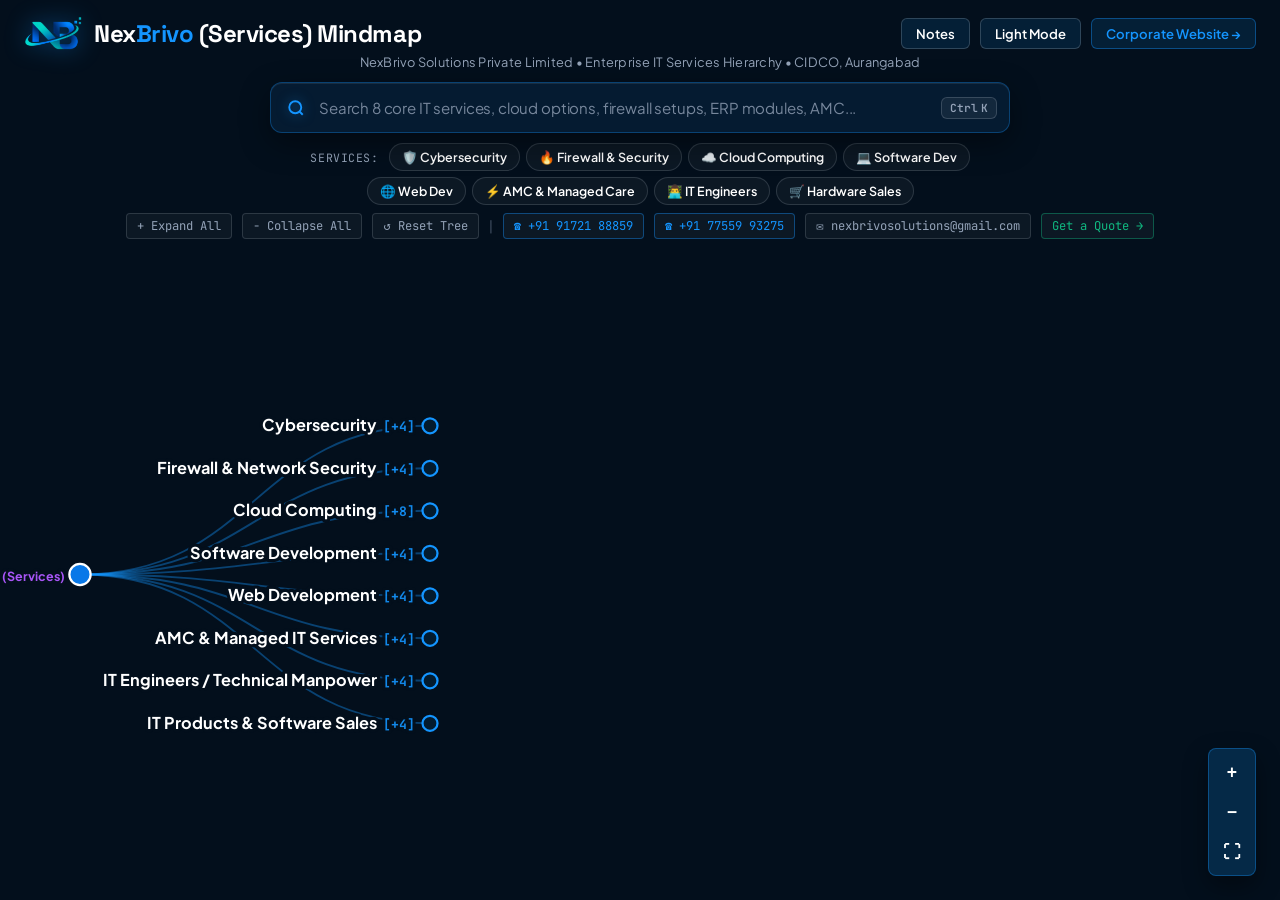
==== commit 77625853: "feat: add official email (nexbrivosolutions@gmail.com) and contact numbers (9172188859, 7755993275) " ====
--- a/cyber.html
+++ b/cyber.html
@@ -1154,12 +1154,16 @@
       <button class="action-btn" id="btnCollapseAll">&minus; Collapse All</button>
       <button class="action-btn" id="btnReset">&#8634; Reset Tree</button>
       <span style="color: #475569; font-size: 0.8rem;">|</span>
-      <a href="tel:+919975541232" class="action-btn"
-        style="color: var(--bright-blue); border-color: rgba(20, 149, 255, 0.4);">
-        &#9742; +91 99755 41232
+      <a href="tel:+919172188859" class="action-btn"
+        style="color: var(--bright-blue); border-color: rgba(20, 149, 255, 0.4);" title="Call Primary Hotline">
+        &#9742; +91 91721 88859
       </a>
-      <a href="mailto:info@nexbrivo.com" class="action-btn" style="color: #94A3B8;">
-        &#9993; info@nexbrivo.com
+      <a href="tel:+917755993275" class="action-btn"
+        style="color: var(--bright-blue); border-color: rgba(20, 149, 255, 0.4);" title="Call Direct Support">
+        &#9742; +91 77559 93275
+      </a>
+      <a href="mailto:nexbrivosolutions@gmail.com" class="action-btn" style="color: #94A3B8;" title="Email NexBrivo Solutions">
+        &#9993; nexbrivosolutions@gmail.com
       </a>
       <a href="index.html#quote" class="action-btn" style="color: #10B981; border-color: rgba(16, 185, 129, 0.4);">
         Get a Quote &rarr;
@@ -1193,10 +1197,10 @@
       <button class="dock-btn-quote" id="dockViewModalBtn" title="View Full Specs &amp; Sub-Options" style="background: rgba(20,149,255,0.18); border-color: var(--bright-blue); color: #FFFFFF;">
         📋 Specs &amp; Options
       </button>
-      <a href="tel:+919975541232" class="dock-btn-call" title="Direct Phone Support">
+      <a href="tel:+919172188859" class="dock-btn-call" title="Direct Phone Support (+91 91721 88859 / +91 77559 93275)">
         &#9742; Call
       </a>
-      <a href="mailto:info@nexbrivo.com" class="dock-btn-quote" id="dockInquireLink" title="Email RFP / Quote">
+      <a href="mailto:nexbrivosolutions@gmail.com" class="dock-btn-quote" id="dockInquireLink" title="Email RFP / Quote">
         &#9993; Inquire
       </a>
       <button class="dock-close-btn" id="closeDockBtn" title="Dismiss">&times;</button>
@@ -1254,8 +1258,11 @@
       <ul id="sdmSpecsList" style="margin-bottom: 22px; padding-left: 20px;"></ul>
 
       <div style="display: flex; gap: 10px; flex-wrap: wrap; justify-content: flex-end; border-top: 1px solid rgba(255,255,255,0.1); padding-top: 16px;">
-        <a href="tel:+919975541232" class="action-btn" style="color: var(--bright-blue); border-color: rgba(20,149,255,0.4);">
-          &#9742; Call +91 99755 41232
+        <a href="tel:+919172188859" class="action-btn" style="color: var(--bright-blue); border-color: rgba(20,149,255,0.4);" title="Call Primary Hotline">
+          &#9742; Call +91 91721 88859
+        </a>
+        <a href="tel:+917755993275" class="action-btn" style="color: var(--bright-blue); border-color: rgba(20,149,255,0.4);" title="Call Direct Support">
+          &#9742; +91 77559 93275
         </a>
         <a id="sdmInquireBtn" href="index.html#contact" class="btn-action-primary" style="display: inline-block;">
           Request Proposal &rarr;
@@ -1276,7 +1283,7 @@
       "desc": "Technology Today for a Stronger Tomorrow. NexBrivo Solutions Private Limited delivers 8 core enterprise IT and engineering service practices across India.",
       "specs": [
             "Head Office: CIDCO, Aurangabad, Maharashtra",
-            "Direct Hotline: +91 99755 41232 | info@nexbrivo.com",
+            "Direct Hotlines: +91 91721 88859 / +91 77559 93275 | nexbrivosolutions@gmail.com",
             "24/7 Dedicated Remote SOC & Managed IT Care",
             "Serving Aurangabad, Pune, Nashik, Jalgaon, Jalna & Beed"
       ],
@@ -1998,7 +2005,7 @@
 
         const dockInquireLink = document.getElementById('dockInquireLink');
         if (dockInquireLink) {
-          dockInquireLink.href = `mailto:info@nexbrivo.com?subject=Inquiry: ${encodeURIComponent(parsed.cleanName)}`;
+          dockInquireLink.href = `mailto:nexbrivosolutions@gmail.com?subject=Inquiry: ${encodeURIComponent(parsed.cleanName)}`;
         }
 
         detailDock.classList.add('active');
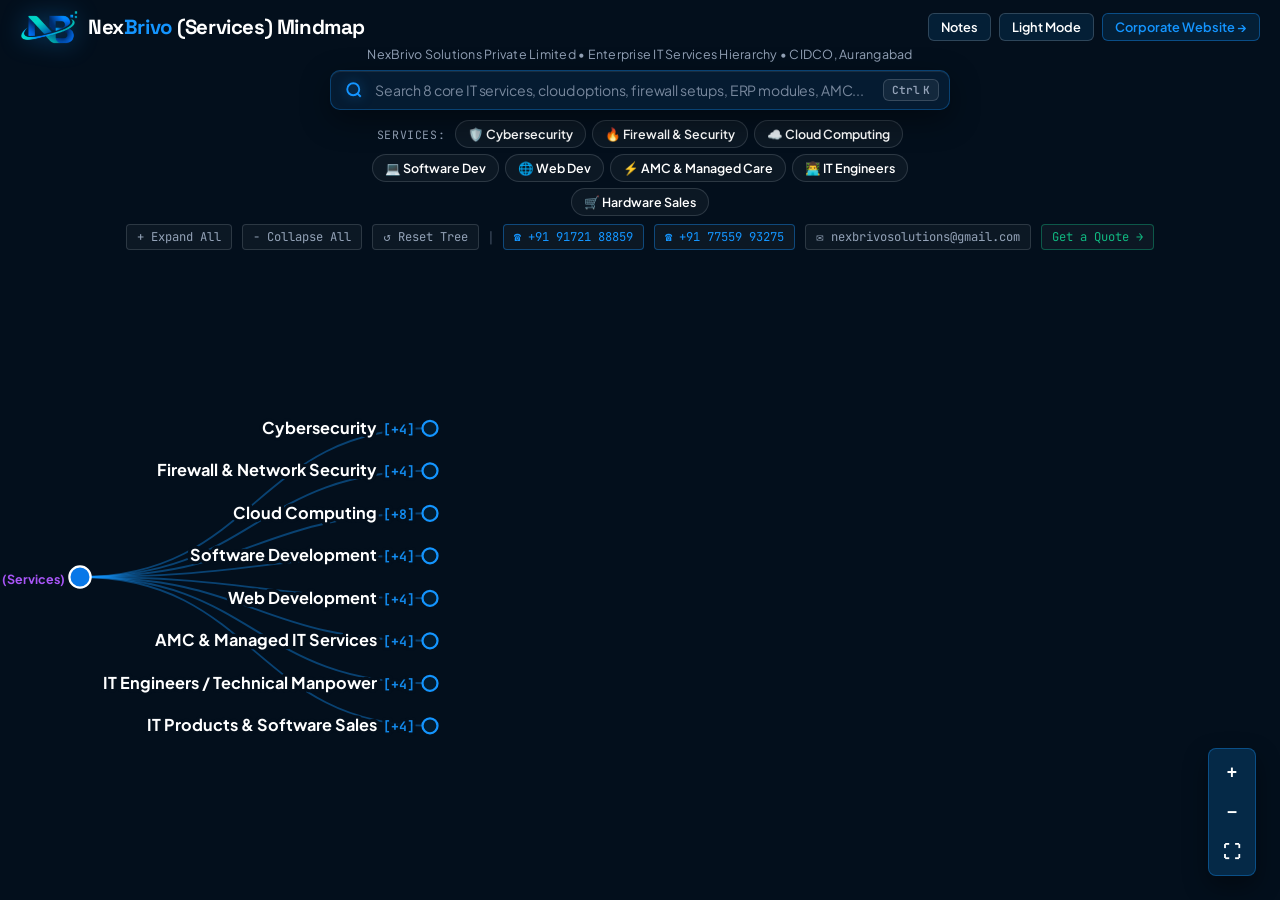
==== commit f35349b8: "Updated NexBrivo website" ====
--- a/cyber.html
+++ b/cyber.html
@@ -72,7 +72,7 @@
 
     /* Minimalist OSINT Header */
     header.framework-header {
-      padding: 16px 24px 10px 24px;
+      padding: 10px 20px 4px 20px;
       text-align: center;
       position: relative;
       z-index: 20;
@@ -84,33 +84,33 @@
       display: flex;
       align-items: center;
       justify-content: space-between;
-      max-width: 1400px;
+      max-width: 1360px;
       margin: 0 auto;
-      gap: 16px;
+      gap: 14px;
     }
 
     .brand-mark {
       display: flex;
       align-items: center;
-      gap: 12px;
+      gap: 10px;
     }
 
     .brand-logo-icon {
-      width: 36px;
-      height: 36px;
+      width: 32px;
+      height: 32px;
       background: linear-gradient(135deg, var(--primary-blue), var(--bright-blue));
       border-radius: 8px;
       display: flex;
       align-items: center;
       justify-content: center;
       color: #FFFFFF;
-      box-shadow: 0 0 16px rgba(20, 149, 255, 0.4);
+      box-shadow: 0 0 14px rgba(20, 149, 255, 0.4);
       flex-shrink: 0;
     }
 
     .framework-title {
       font-family: var(--font-display);
-      font-size: 1.5rem;
+      font-size: 1.28rem;
       font-weight: 800;
       letter-spacing: -0.02em;
       color: var(--text-primary);
@@ -123,22 +123,22 @@
     .header-actions {
       display: flex;
       align-items: center;
-      gap: 10px;
+      gap: 8px;
     }
 
     .top-btn {
       background: var(--input-bg);
       border: 1px solid rgba(220, 231, 240, 0.2);
       color: var(--text-primary);
-      padding: 6px 14px;
+      padding: 5px 12px;
       border-radius: 6px;
       font-family: var(--font-sans);
-      font-size: 0.82rem;
+      font-size: 0.8rem;
       font-weight: 600;
       cursor: pointer;
       display: inline-flex;
       align-items: center;
-      gap: 6px;
+      gap: 5px;
       text-decoration: none;
       transition: all 0.2s ease;
     }
@@ -151,9 +151,9 @@
 
     /* Subtitle & Helpline Strip */
     .framework-subtitle {
-      font-size: 0.8rem;
+      font-size: 0.78rem;
       color: var(--text-muted);
-      margin-top: 4px;
+      margin-top: 2px;
       letter-spacing: 0.02em;
     }
 
@@ -162,8 +162,8 @@
        Ultra-Professional Enterprise Command-Palette Search Bar
        ========================================================================== */
     .search-wrapper {
-      max-width: 740px;
-      margin: 12px auto 8px auto;
+      max-width: 620px;
+      margin: 8px auto 4px auto;
       position: relative;
       z-index: 100;
     }
@@ -173,8 +173,8 @@
       align-items: center;
       background: rgba(6, 30, 54, 0.85);
       border: 1px solid rgba(20, 149, 255, 0.32);
-      border-radius: 12px;
-      padding: 5px 12px 5px 16px;
+      border-radius: 10px;
+      padding: 3px 10px 3px 14px;
       backdrop-filter: blur(18px);
       -webkit-backdrop-filter: blur(18px);
       box-shadow: 0 10px 30px rgba(0, 0, 0, 0.4), inset 0 1px 0 rgba(255, 255, 255, 0.08);
@@ -205,7 +205,7 @@
       gap: 8px;
       color: var(--bright-blue);
       flex-shrink: 0;
-      margin-right: 10px;
+      margin-right: 8px;
     }
 
     .search-lens-box svg {
@@ -218,9 +218,9 @@
       border: none;
       color: var(--text-primary);
       font-family: var(--font-sans);
-      font-size: 0.94rem;
+      font-size: 0.88rem;
       font-weight: 500;
-      padding: 10px 4px;
+      padding: 7px 4px;
       outline: none;
       letter-spacing: -0.01em;
     }
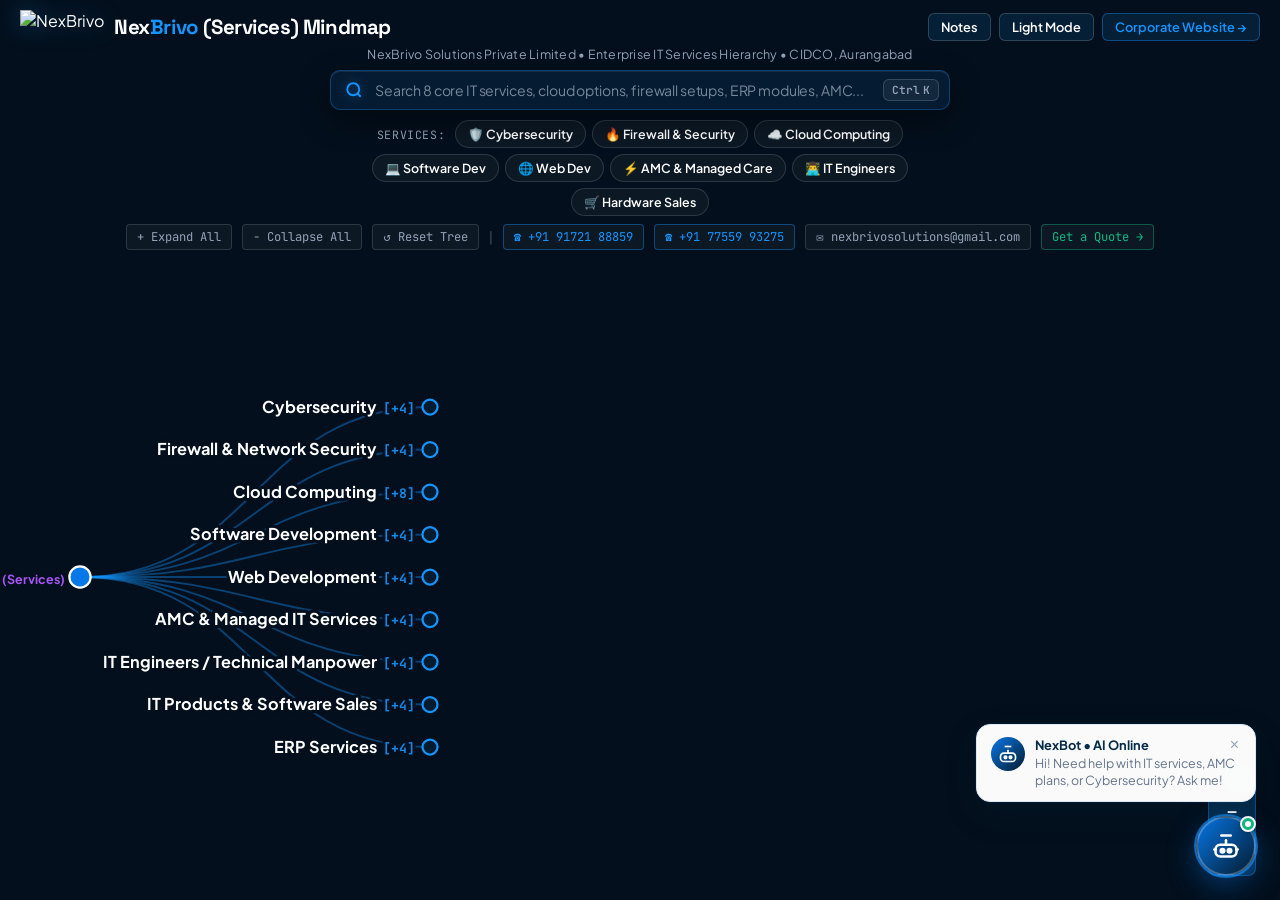
==== commit 4e6d8493: "Initial commit - NexBrivo website" ====
--- a/cyber.html
+++ b/cyber.html
@@ -13,6 +13,9 @@
   <link
     href="https://fonts.googleapis.com/css2?family=JetBrains+Mono:wght@400;600;700&family=Plus+Jakarta+Sans:wght@400;500;600;700;800&family=Space+Grotesk:wght@600;700;800&display=swap"
     rel="stylesheet">
+
+  <!-- NexBot AI Stylesheet -->
+  <link rel="stylesheet" href="css/nexbot.css?v=1.0">
 
   <style>
     /* ==========================================================================
@@ -1106,7 +1109,8 @@
         </a>
       </div>
     </div>
-    <div class="framework-subtitle">NexBrivo Solutions Private Limited &bull; Enterprise IT Services Hierarchy &bull; CIDCO, Aurangabad</div>
+    <div class="framework-subtitle">NexBrivo Solutions Private Limited &bull; Enterprise IT Services Hierarchy &bull;
+      CIDCO, Aurangabad</div>
 
 
     <!-- Professional Command Palette Search Bar -->
@@ -1119,8 +1123,8 @@
           </svg>
         </div>
         <input type="text" class="search-input-field" id="treeSearchInput"
-          placeholder="Search 8 core IT services, cloud options, firewall setups, ERP modules, AMC..." autocomplete="off"
-          spellcheck="false">
+          placeholder="Search 8 core IT services, cloud options, firewall setups, ERP modules, AMC..."
+          autocomplete="off" spellcheck="false">
         <div class="search-tools-right">
           <span class="search-match-count" id="searchMatchCount">0 matches</span>
           <button class="search-clear-btn" id="treeSearchClear" title="Clear Search">&times;</button>
@@ -1155,14 +1159,15 @@
       <button class="action-btn" id="btnReset">&#8634; Reset Tree</button>
       <span style="color: #475569; font-size: 0.8rem;">|</span>
       <a href="tel:+919172188859" class="action-btn"
-        style="color: var(--bright-blue); border-color: rgba(20, 149, 255, 0.4);" title="Call Primary Hotline">
+        style="color: var(--bright-blue); border-color: rgba(20, 149, 255, 0.4);" title="Call HR">
         &#9742; +91 91721 88859
       </a>
       <a href="tel:+917755993275" class="action-btn"
         style="color: var(--bright-blue); border-color: rgba(20, 149, 255, 0.4);" title="Call Direct Support">
         &#9742; +91 77559 93275
       </a>
-      <a href="mailto:nexbrivosolutions@gmail.com" class="action-btn" style="color: #94A3B8;" title="Email NexBrivo Solutions">
+      <a href="mailto:nexbrivosolutions@gmail.com" class="action-btn" style="color: #94A3B8;"
+        title="Email NexBrivo Solutions">
         &#9993; nexbrivosolutions@gmail.com
       </a>
       <a href="index.html#quote" class="action-btn" style="color: #10B981; border-color: rgba(16, 185, 129, 0.4);">
@@ -1194,13 +1199,16 @@
       <div class="dock-specs-inline" id="dockSpecs"></div>
     </div>
     <div class="dock-actions">
-      <button class="dock-btn-quote" id="dockViewModalBtn" title="View Full Specs &amp; Sub-Options" style="background: rgba(20,149,255,0.18); border-color: var(--bright-blue); color: #FFFFFF;">
+      <button class="dock-btn-quote" id="dockViewModalBtn" title="View Full Specs &amp; Sub-Options"
+        style="background: rgba(20,149,255,0.18); border-color: var(--bright-blue); color: #FFFFFF;">
         📋 Specs &amp; Options
       </button>
-      <a href="tel:+919172188859" class="dock-btn-call" title="Direct Phone Support (+91 91721 88859 / +91 77559 93275)">
+      <a href="tel:+919172188859" class="dock-btn-call"
+        title="Direct Phone Support (+91 91721 88859 / +91 77559 93275)">
         &#9742; Call
       </a>
-      <a href="mailto:nexbrivosolutions@gmail.com" class="dock-btn-quote" id="dockInquireLink" title="Email RFP / Quote">
+      <a href="mailto:nexbrivosolutions@gmail.com" class="dock-btn-quote" id="dockInquireLink"
+        title="Email RFP / Quote">
         &#9993; Inquire
       </a>
       <button class="dock-close-btn" id="closeDockBtn" title="Dismiss">&times;</button>
@@ -1238,30 +1246,36 @@
     <div class="modal-card" style="max-width: 680px;">
       <div style="display: flex; align-items: center; justify-content: space-between; margin-bottom: 12px;">
         <span class="dock-cat" id="sdmCategory">SERVICE OFFERING</span>
-        <button class="dock-close-btn" id="closeServiceDetailModal" style="position: static; font-size: 1.5rem; cursor: pointer; background: none; border: none; color: var(--text-muted);">&times;</button>
+        <button class="dock-close-btn" id="closeServiceDetailModal"
+          style="position: static; font-size: 1.5rem; cursor: pointer; background: none; border: none; color: var(--text-muted);">&times;</button>
       </div>
       <h3 id="sdmTitle" style="color: var(--bright-blue); margin-bottom: 8px;">Cloud Computing</h3>
       <p id="sdmDesc" style="color: var(--text-muted); font-size: 0.9rem; line-height: 1.6; margin-bottom: 16px;">
         Scalable, resilient cloud migration, virtual machine hosting, storage, and managed cloud infrastructure.
       </p>
-      
+
       <div id="sdmSuboptionsWrapper" style="display: none; margin-bottom: 16px;">
-        <div style="font-size: 0.75rem; font-family: var(--font-mono); color: var(--bright-blue); font-weight: 700; text-transform: uppercase; margin-bottom: 8px; letter-spacing: 0.05em;">
+        <div
+          style="font-size: 0.75rem; font-family: var(--font-mono); color: var(--bright-blue); font-weight: 700; text-transform: uppercase; margin-bottom: 8px; letter-spacing: 0.05em;">
           ⚡ Sub-Services &amp; Modules (Click to Inspect):
         </div>
         <div class="modal-suboptions-grid" id="sdmSuboptionsGrid"></div>
       </div>
 
-      <div style="font-size: 0.75rem; font-family: var(--font-mono); color: var(--bright-blue); font-weight: 700; text-transform: uppercase; margin-bottom: 8px; letter-spacing: 0.05em;">
+      <div
+        style="font-size: 0.75rem; font-family: var(--font-mono); color: var(--bright-blue); font-weight: 700; text-transform: uppercase; margin-bottom: 8px; letter-spacing: 0.05em;">
         ✓ Specifications &amp; Technical Capabilities:
       </div>
       <ul id="sdmSpecsList" style="margin-bottom: 22px; padding-left: 20px;"></ul>
 
-      <div style="display: flex; gap: 10px; flex-wrap: wrap; justify-content: flex-end; border-top: 1px solid rgba(255,255,255,0.1); padding-top: 16px;">
-        <a href="tel:+919172188859" class="action-btn" style="color: var(--bright-blue); border-color: rgba(20,149,255,0.4);" title="Call Primary Hotline">
+      <div
+        style="display: flex; gap: 10px; flex-wrap: wrap; justify-content: flex-end; border-top: 1px solid rgba(255,255,255,0.1); padding-top: 16px;">
+        <a href="tel:+919172188859" class="action-btn"
+          style="color: var(--bright-blue); border-color: rgba(20,149,255,0.4);" title="Call HR">
           &#9742; Call +91 91721 88859
         </a>
-        <a href="tel:+917755993275" class="action-btn" style="color: var(--bright-blue); border-color: rgba(20,149,255,0.4);" title="Call Direct Support">
+        <a href="tel:+917755993275" class="action-btn"
+          style="color: var(--bright-blue); border-color: rgba(20,149,255,0.4);" title="Call Direct Support">
           &#9742; +91 77559 93275
         </a>
         <a id="sdmInquireBtn" href="index.html#contact" class="btn-action-primary" style="display: inline-block;">
@@ -1282,522 +1296,580 @@
       "category": "Enterprise IT Services Practice",
       "desc": "Technology Today for a Stronger Tomorrow. NexBrivo Solutions Private Limited delivers 8 core enterprise IT and engineering service practices across India.",
       "specs": [
-            "Head Office: CIDCO, Aurangabad, Maharashtra",
-            "Direct Hotlines: +91 91721 88859 / +91 77559 93275 | nexbrivosolutions@gmail.com",
-            "24/7 Dedicated Remote SOC & Managed IT Care",
-            "Serving Aurangabad, Pune, Nashik, Jalgaon, Jalna & Beed"
+        "Head Office: CIDCO, Aurangabad, Maharashtra",
+        "HR & Direct Support: +91 91721 88859 / +91 77559 93275 | nexbrivosolutions@gmail.com",
+        "24/7 Dedicated Remote SOC & Managed IT Care",
+        "Serving Aurangabad, Pune, Nashik, Jalgaon, Jalna & Beed"
       ],
       "children": [
-            {
-                  "id": "srv_cyber",
-                  "name": "Cybersecurity",
-                  "category": "Security Practice",
-                  "desc": "Protect your enterprise from modern cyber threats with proactive threat detection, EDR endpoint shielding, and structured security audits.",
-                  "specs": [
-                        "24/7 Managed SOC Telemetry & Real-Time Monitoring",
-                        "Threat Defense, Ransomware Shield & Incident Containment",
-                        "VAPT Security Audits & ISO/CERT-In Compliance",
-                        "Sub-15 Minute Emergency Threat Quarantine SLA"
-                  ],
-                  "children": [
-                        {
-                              "id": "sc1",
-                              "name": "Threat Defense & Prevention (24/7)",
-                              "desc": "Proactive threat detection and automated isolation before data breaches occur.",
-                              "specs": [
-                                    "Real-time global threat feeds & behavioral heuristics",
-                                    "Automated threat quarantine & payload containment",
-                                    "Sub-15 minute threat isolation SLA",
-                                    "Continuous 24/7 telemetry monitoring by SOC analysts"
-                              ]
-                        },
-                        {
-                              "id": "sc2",
-                              "name": "Endpoint & Network Protection (EDR)",
-                              "desc": "Centralized endpoint security across all workstations, servers, and mobile devices.",
-                              "specs": [
-                                    "EDR / XDR sensor deployment & telemetry sync",
-                                    "USB & peripheral access lockdown policies",
-                                    "Zero-day exploit shielding & anti-ransomware rollback",
-                                    "Automated OS & application security patch enforcement"
-                              ]
-                        },
-                        {
-                              "id": "sc3",
-                              "name": "VAPT Security Audits (Audit)",
-                              "desc": "Vulnerability Assessment and Penetration Testing for web apps, networks, and cloud.",
-                              "specs": [
-                                    "Network & server infrastructure penetration testing",
-                                    "OWASP Top 10 web application & API vulnerability testing",
-                                    "Executive remediation roadmap & technical CVE report",
-                                    "Audit compliance certificate for partner & regulatory review"
-                              ]
-                        },
-                        {
-                              "id": "sc4",
-                              "name": "Incident Response & Forensics (24/7)",
-                              "desc": "Rapid breach isolation, forensic root-cause analysis, and business continuity recovery.",
-                              "specs": [
-                                    "1-hour emergency response SLA across Maharashtra",
-                                    "Digital forensics, memory capture & artifact analysis",
-                                    "Business continuity failover & clean data restoration",
-                                    "Post-incident regulatory report and security hardening"
-                              ]
-                        }
-                  ]
-            },
-            {
-                  "id": "srv_firewall",
-                  "name": "Firewall & Network Security",
-                  "category": "Network Defense",
-                  "desc": "Secure your network perimeter, internal data flow, and multi-branch infrastructure using Next-Gen Firewalls and SD-WAN.",
-                  "specs": [
-                        "Next-Generation Firewall (Fortinet / Cisco / Sophos)",
-                        "Intrusion Prevention System (IPS) & Deep Packet Inspection",
-                        "Zero-Trust Network Access (ZTNA) & Remote SSL VPN",
-                        "High-Availability Clustering & Dynamic WAN Failover"
-                  ],
-                  "children": [
-                        {
-                              "id": "fn1",
-                              "name": "Next-Gen Firewall Setup (UTM)",
-                              "desc": "Enterprise firewall architecture with deep packet inspection and SSL decryption.",
-                              "specs": [
-                                    "Authorized Fortinet FortiGate, Cisco ASA & Sophos XGS",
-                                    "High-Availability Active-Passive / Active-Active clustering",
-                                    "Intrusion Prevention System (IPS) & Anti-Malware filtering",
-                                    "Bandwidth shaping, application QoS & web category filtering"
-                              ]
-                        },
-                        {
-                              "id": "fn2",
-                              "name": "Secure Remote VPN & ZTNA (Zero-Trust)",
-                              "desc": "Encrypted, seamless tunnels for hybrid workforces, remote branches, and road warriors.",
-                              "specs": [
-                                    "Multi-Factor Authentication (MFA) & TOTP integration",
-                                    "Encrypted IPsec & SSL VPN client tunnel gateways",
-                                    "Device endpoint health posture & compliance validation",
-                                    "Granular role-based least-privilege network access rules"
-                              ]
-                        },
-                        {
-                              "id": "fn3",
-                              "name": "Network Audits & Optimization (LAN/WAN)",
-                              "desc": "Diagnostics for performance bottlenecks, packet loss elimination, and VLAN segmentation.",
-                              "specs": [
-                                    "Bandwidth saturation & latency bottleneck diagnostics",
-                                    "VLAN & subnet security segregation for IoT and guests",
-                                    "Switch fabric redundancy, STP tuning & link aggregation",
-                                    "Enterprise Wi-Fi 6 heatmapping & RF interference analysis"
-                              ]
-                        },
-                        {
-                              "id": "fn4",
-                              "name": "SD-WAN & Multi-Branch Interconnect",
-                              "desc": "Intelligent traffic steering and encrypted inter-branch connectivity across industrial hubs.",
-                              "specs": [
-                                    "Dynamic multi-ISP WAN failover & packet duplication",
-                                    "Direct-to-cloud application routing (Microsoft 365 / AWS)",
-                                    "Centralized branch policy orchestration via cloud portal",
-                                    "Low-latency QoS prioritizing ERP and VoIP video calls"
-                              ]
-                        }
-                  ]
-            },
-            {
-                  "id": "srv_cloud",
-                  "name": "Cloud Computing",
-                  "category": "Cloud Infrastructure",
-                  "desc": "Scalable, resilient cloud migration, virtual machine hosting, durable storage, and managed cloud infrastructure across AWS, Azure, and GCP.",
-                  "specs": [
-                        "Authorized AWS, Microsoft Azure & Google Cloud Partners",
-                        "Zero-Downtime Workload Migration & Hybrid Architecture",
-                        "Automated Snapshot Backups & Multi-Region DR Vaults",
-                        "24/7 Proactive Cloud Monitoring & FinOps Cost Governance"
-                  ],
-                  "children": [
-                        {
-                              "id": "cc1",
-                              "name": "Cloud Migration & Setup",
-                              "desc": "Seamless, zero-downtime migration of on-premises servers, databases, and enterprise apps to AWS, Azure, or GCP.",
-                              "specs": [
-                                    "Cloud readiness assessment & TCO feasibility study",
-                                    "Lift-and-shift, re-platforming & cloud refactoring",
-                                    "Zero-downtime cutover & real-time data replication",
-                                    "Post-migration performance and security audit"
-                              ]
-                        },
-                        {
-                              "id": "cc2",
-                              "name": "Cloud Server / VM Hosting",
-                              "desc": "High-performance, auto-scaling virtual machines, compute instances, and private cloud servers with 99.99% uptime.",
-                              "specs": [
-                                    "On-demand scalable vCPU & high-speed RAM",
-                                    "Ubuntu, Debian, RHEL & Windows Server support",
-                                    "High-IOPS NVMe SSD persistent storage",
-                                    "Automated health checks & self-healing failover"
-                              ]
-                        },
-                        {
-                              "id": "cc3",
-                              "name": "Cloud Storage",
-                              "desc": "Secure, durable object, block, and file storage architectures with unlimited elasticity and enterprise encryption.",
-                              "specs": [
-                                    "S3 / Azure Blob compatible object storage",
-                                    "AES-256 encryption at rest and in transit",
-                                    "Lifecycle tiering (Hot, Cool, Cold, Glacier)",
-                                    "Instant global CDN retrieval SLAs"
-                              ]
-                        },
-                        {
-                              "id": "cc4",
-                              "name": "Cloud Backup & Disaster Recovery",
-                              "desc": "Continuous snapshot replication, multi-region DR failover, and ransomware-proof immutable backup vaults.",
-                              "specs": [
-                                    "Sub-15 minute RPO and 1-hour RTO disaster recovery",
-                                    "Automated hourly & daily incremental snapshots",
-                                    "Cross-region and hybrid offsite replication",
-                                    "Immutable air-gapped protection against ransomware"
-                              ]
-                        },
-                        {
-                              "id": "cc5",
-                              "name": "Cloud Networking & VPN",
-                              "desc": "Enterprise Virtual Private Clouds (VPC), software-defined networking, site-to-cloud IPsec tunnels, and direct interconnects.",
-                              "specs": [
-                                    "Multi-tier VPC subnet & routing table design",
-                                    "Site-to-Site IPsec VPN & Client SSL tunnels",
-                                    "Cloud Load Balancers (ALB/NLB) with SSL offloading",
-                                    "Granular Security Groups & Network ACL policies"
-                              ]
-                        },
-                        {
-                              "id": "cc6",
-                              "name": "Cloud Security",
-                              "desc": "End-to-end cloud defense with Cloud Security Posture Management (CSPM), IAM least-privilege, and native cloud firewalls.",
-                              "specs": [
-                                    "Cloud Security Posture Management (CSPM)",
-                                    "IAM least-privilege RBAC & Multi-Factor Auth (MFA)",
-                                    "Web Application Firewall (WAF) & DDoS protection",
-                                    "Compliance auditing (ISO 27001, SOC 2, HIPAA, GDPR)"
-                              ]
-                        },
-                        {
-                              "id": "cc7",
-                              "name": "Cloud Database Services",
-                              "desc": "Fully managed, scalable SQL and NoSQL database clusters with automatic patching, replication, and instant point-in-time recovery.",
-                              "specs": [
-                                    "Managed PostgreSQL, MySQL, MS SQL, & MongoDB",
-                                    "Multi-AZ synchronous replication & automated failover",
-                                    "Continuous automated backups & point-in-time recovery",
-                                    "Query optimization, caching & IOPS auto-scaling"
-                              ]
-                        },
-                        {
-                              "id": "cc8",
-                              "name": "Cloud Application Hosting / Managed Cloud",
-                              "desc": "Production-grade managed cloud hosting with Docker & Kubernetes container orchestration, CI/CD pipelines, and 24/7 DevOps management.",
-                              "specs": [
-                                    "Kubernetes (EKS/AKS/GKE) & Docker container hosting",
-                                    "Automated CI/CD deployment pipelines (GitHub / GitLab)",
-                                    "24/7 proactive cloud performance & uptime monitoring",
-                                    "FinOps cloud spend governance & auto-scaling policies"
-                              ]
-                        }
-                  ]
-            },
-            {
-                  "id": "srv_software",
-                  "name": "Software Development",
-                  "category": "Application Engineering",
-                  "desc": "Custom software tailored precisely for your business needs \u2014 automating workflows, inventory, billing, and enterprise operations.",
-                  "specs": [
-                        "Custom Enterprise ERP & CRM Platforms",
-                        "Paperless Business Workflow Automation",
-                        "RESTful & Webhook API System Integration",
-                        "Scalable Database Architecture & Optimization"
-                  ],
-                  "children": [
-                        {
-                              "id": "sd1",
-                              "name": "Custom Enterprise ERP (Dev)",
-                              "desc": "Tailor-made software automating inventory, billing, production floor, and multi-branch accounting.",
-                              "specs": [
-                                    "Modular microservice architecture built for scale",
-                                    "Automated GST invoicing, e-way bills & tax compliance",
-                                    "Multi-branch & warehouse real-time inventory synchronization",
-                                    "Granular role-based privilege control and audit trails"
-                              ]
-                        },
-                        {
-                              "id": "sd2",
-                              "name": "Business Workflow Automation",
-                              "desc": "Eliminating manual spreadsheets and paper bottlenecks with audited digital workflows.",
-                              "specs": [
-                                    "Multi-tier digital approvals & purchase order workflows",
-                                    "Automated email, SMS & WhatsApp transaction alerts",
-                                    "Legacy Excel and MS Access database conversion",
-                                    "Tamper-proof operational audit logging and analytics"
-                              ]
-                        },
-                        {
-                              "id": "sd3",
-                              "name": "API & System Integration",
-                              "desc": "Connecting payment gateways, biometric systems, logistics, and third-party APIs.",
-                              "specs": [
-                                    "Banking & UPI payment gateways (Razorpay, Stripe)",
-                                    "Biometric employee attendance & door access sync",
-                                    "Logistics shipment tracking webhooks & ERP push",
-                                    "Secure cloud storage & automated document sync"
-                              ]
-                        },
-                        {
-                              "id": "sd4",
-                              "name": "Database Architecture & Optimization",
-                              "desc": "Designing and fine-tuning resilient SQL/NoSQL databases for high-concurrency enterprise workloads.",
-                              "specs": [
-                                    "PostgreSQL, MySQL & Microsoft SQL Server optimization",
-                                    "Slow query indexing, schema refactoring & query tuning",
-                                    "Automated daily differential & full backup pipelines",
-                                    "High-availability clustering & active read-replica routing"
-                              ]
-                        }
-                  ]
-            },
-            {
-                  "id": "srv_webdev",
-                  "name": "Web Development",
-                  "category": "Digital Platforms",
-                  "desc": "Modern, responsive, high-speed corporate websites, e-commerce storefronts, and client self-service portals.",
-                  "specs": [
-                        "High-Speed Mobile-First Responsive Architecture",
-                        "Headless & Custom Content Management Systems",
-                        "Secure E-Commerce & Payment Gateway Portals",
-                        "Core Web Vitals & Search Engine Optimization (SEO)"
-                  ],
-                  "children": [
-                        {
-                              "id": "wd1",
-                              "name": "Corporate Portal Development",
-                              "desc": "High-performance websites designed for executive branding and enterprise client conversion.",
-                              "specs": [
-                                    "Mobile-first responsive design tested on all devices",
-                                    "Sub-second global CDN load times & modern web typography",
-                                    "Custom headless CMS with easy client content publishing",
-                                    "Lead capture form CRM integration with instant email notifications"
-                              ]
-                        },
-                        {
-                              "id": "wd2",
-                              "name": "E-Commerce & B2B Portals",
-                              "desc": "Secure digital storefronts with integrated payment gateways and order management.",
-                              "specs": [
-                                    "Payment gateway integration (UPI, Netbanking, Credit Cards)",
-                                    "Real-time stock reservation & inventory low-stock alerts",
-                                    "Automated PDF tax invoices, order receipts & tracking",
-                                    "SSL encryption & PCI-DSS security compliance"
-                              ]
-                        },
-                        {
-                              "id": "wd3",
-                              "name": "Enterprise CMS Platforms",
-                              "desc": "Scalable content management solutions giving marketing teams complete publishing independence.",
-                              "specs": [
-                                    "Custom WordPress, Strapi & Payload CMS architectures",
-                                    "Granular role-based editorial and publishing workflows",
-                                    "Multi-language & regional localization support",
-                                    "Automated daily offsite backups and plugin security sandboxing"
-                              ]
-                        },
-                        {
-                              "id": "wd4",
-                              "name": "SEO & Web Performance Optimization",
-                              "desc": "Technical optimizations ensuring maximum Google visibility and lightning-fast page experience.",
-                              "specs": [
-                                    "Google Core Web Vitals 95+ performance compliance",
-                                    "Structured JSON-LD schema markup & rich snippet tagging",
-                                    "Google Analytics 4 & Search Console telemetry setup",
-                                    "Keyword mapping, XML sitemaps & crawl error fixes"
-                              ]
-                        }
-                  ]
-            },
-            {
-                  "id": "srv_amc",
-                  "name": "AMC & Managed IT Services",
-                  "category": "Managed IT Care",
-                  "desc": "Proactive Annual Maintenance Contracts ensuring zero IT downtime, rapid emergency technician dispatch, and scheduled preventive care.",
-                  "specs": [
-                        "Committed SLA Response Times with 24/7 Dedicated Support",
-                        "Scheduled Physical Maintenance & Thermal Dust Cleaning",
-                        "Server, Workstation, Firewall & Network Infrastructure Coverage",
-                        "Free Loaner Hardware during Component Repair Cycles"
-                  ],
-                  "children": [
-                        {
-                              "id": "am1",
-                              "name": "24/7 Managed IT Helpdesk (24/7)",
-                              "desc": "Round-the-clock remote troubleshooting and rapid incident escalation for your employees.",
-                              "specs": [
-                                    "Direct phone hotline, email, and ticketing support",
-                                    "Average 15-minute first response SLA",
-                                    "Secure remote desktop diagnostics and troubleshooting",
-                                    "Monthly incident trend analytics and executive review reports"
-                              ]
-                        },
-                        {
-                              "id": "am2",
-                              "name": "Scheduled Preventive Maintenance",
-                              "desc": "Regular scheduled physical visits, thermal cleaning, and hardware health diagnostics.",
-                              "specs": [
-                                    "Scheduled monthly preventive maintenance visits",
-                                    "Server chassis, fan & PSU dust thermal cleaning",
-                                    "UPS battery load testing & runtime verification",
-                                    "Storage drive SMART health inspection & predictive failure alerts"
-                              ]
-                        },
-                        {
-                              "id": "am3",
-                              "name": "On-Site Emergency Technician Dispatch",
-                              "desc": "Qualified field engineers deployed on-premise across Maharashtra for critical hardware failures.",
-                              "specs": [
-                                    "Guaranteed 2 to 4-hour on-site dispatch across Aurangabad & Pune",
-                                    "Server breakdown & network switch replacement support",
-                                    "Emergency backup restoration & critical workload cutover",
-                                    "Root-cause post-mortem analysis and preventative remediation"
-                              ]
-                        },
-                        {
-                              "id": "am4",
-                              "name": "Infrastructure Monitoring & Spares Management",
-                              "desc": "Continuous SNMP telemetry monitoring and standby loaner hardware availability.",
-                              "specs": [
-                                    "24/7 server, switch & WAN link uptime telemetry alerts",
-                                    "Disk space, CPU utilization & RAM threshold alerts",
-                                    "Standby loaner routers, switches & power supplies",
-                                    "Quarterly IT infrastructure roadmapping and lifecycle audits"
-                              ]
-                        }
-                  ]
-            },
-            {
-                  "id": "srv_manpower",
-                  "name": "IT Engineers / Technical Manpower",
-                  "category": "Technical Talent",
-                  "desc": "Skilled, certified professionals on contract, retainer, or permanent facility deployment across Maharashtra.",
-                  "specs": [
-                        "Certified Network Engineers (CCNA, CCNP, Fortinet NSE)",
-                        "L1, L2, & L3 Desktop & Systems Support Specialists",
-                        "Resident System Administrators Stationed On-Site",
-                        "Zero Recruitment Latency & Replacement Guarantee"
-                  ],
-                  "children": [
-                        {
-                              "id": "tm1",
-                              "name": "Resident Network Engineers (M)",
-                              "desc": "Full-time certified engineers stationed directly at your corporate or plant facility.",
-                              "specs": [
-                                    "Cisco & Fortinet certified network specialists",
-                                    "Daily switch health checks & firewall traffic audit reviews",
-                                    "Immediate on-floor escalation resolution for zero downtime",
-                                    "Seamless multi-shift coverage handovers & daily logs"
-                              ]
-                        },
-                        {
-                              "id": "tm2",
-                              "name": "Desktop & System Support Specialists",
-                              "desc": "Dedicated technicians for end-user computing, operating systems, and office peripherals.",
-                              "specs": [
-                                    "L1 / L2 / L3 desktop & laptop hardware troubleshooting",
-                                    "Windows, Linux & macOS operating system deployment",
-                                    "Network printer, scanner & biometric terminal support",
-                                    "Antivirus, security patch & software update rollouts"
-                              ]
-                        },
-                        {
-                              "id": "tm3",
-                              "name": "On-Demand Project & Rollout Teams",
-                              "desc": "Short-term technical crews for office moves, server migrations, and infrastructure overhauls.",
-                              "specs": [
-                                    "New branch office turnkey IT cabling & switch setup",
-                                    "Server room relocation & rack cable dressing specialists",
-                                    "Weekend hardware upgrade & overhaul deployment teams",
-                                    "Pan-Maharashtra mobility across industrial MIDC zones"
-                              ]
-                        },
-                        {
-                              "id": "tm4",
-                              "name": "Turnkey Staff Augmentation",
-                              "desc": "Flexible staffing models providing pre-vetted senior IT talent without HR recruitment overhead.",
-                              "specs": [
-                                    "Retainer, contract-to-hire & project-based engagement models",
-                                    "Pre-screened, certified and background-verified engineers",
-                                    "Immediate replacement guarantee in case of leave or transition",
-                                    "Payroll, benefits & statutory compliance fully managed by NexBrivo"
-                              ]
-                        }
-                  ]
-            },
-            {
-                  "id": "srv_sales",
-                  "name": "IT Products & Software Sales",
-                  "category": "Hardware & Licensing",
-                  "desc": "Authorized procurement of commercial enterprise hardware, server racks, networking equipment, and genuine software licensing at wholesale partner pricing.",
-                  "specs": [
-                        "Authorized Partner Pricing (Dell, HP, Cisco, Fortinet, Microsoft)",
-                        "100% Original OEM Equipment with Official Manufacturer Warranties",
-                        "Turnkey Unboxing, Rack Installation, Testing & Setup",
-                        "Commercial Software Licensing & Volume Compliance Agreements"
-                  ],
-                  "children": [
-                        {
-                              "id": "ps1",
-                              "name": "Enterprise Servers & Rack Infrastructure",
-                              "desc": "Authorized procurement of tower, rack, and blade servers with OEM on-site warranty.",
-                              "specs": [
-                                    "Authorized Dell PowerEdge, HP ProLiant & Lenovo ThinkSystem",
-                                    "Server rack enclosures (4U to 42U) & PDU power distribution",
-                                    "Genuine ECC server RAM, SAS drives & RAID controllers",
-                                    "On-site deployment, burn-in diagnostics & OS pre-installation"
-                              ]
-                        },
-                        {
-                              "id": "ps2",
-                              "name": "Networking Equipment & Structured Cabling",
-                              "desc": "Commercial-grade switches, routers, access points, and certified network cabling.",
-                              "specs": [
-                                    "Cisco Catalyst, Aruba, D-Link & TP-Link Omada managed switches",
-                                    "Cat6 / Cat6A UTP & multi-mode fiber optic cabling spools",
-                                    "Patch panels, wire organizers, server racks & Keystone jacks",
-                                    "Fluke Networks certified cable continuity & attenuation testing"
-                              ]
-                        },
-                        {
-                              "id": "ps3",
-                              "name": "Firewalls & Physical Security Hardware",
-                              "desc": "Next-gen security appliances, biometric attendance, and surveillance systems.",
-                              "specs": [
-                                    "Fortinet FortiGate, Sophos XGS & SonicWall hardware appliances",
-                                    "Hikvision / CP Plus IP surveillance cameras & NVR setups",
-                                    "Biometric fingerprint & AI facial recognition access terminals",
-                                    "Smart door electromagnetic locks & push-to-exit hardware"
-                              ]
-                        },
-                        {
-                              "id": "ps4",
-                              "name": "Genuine Corporate Software & OS Licensing",
-                              "desc": "Official commercial software licenses with volume discounts and compliance certification.",
-                              "specs": [
-                                    "Microsoft 365 Business & Enterprise suites (Teams, Office, Exchange)",
-                                    "Windows Server 2022 / 2025 Standard & Datacenter CAL licenses",
-                                    "Enterprise Endpoint Antivirus (Kaspersky, Quick Heal, Seqrite)",
-                                    "Adobe Creative Cloud & Autodesk corporate volume licensing"
-                              ]
-                        }
-                  ]
+        {
+          "id": "srv_cyber",
+          "name": "Cybersecurity",
+          "category": "Security Practice",
+          "desc": "Protect your enterprise from modern cyber threats with proactive threat detection, EDR endpoint shielding, and structured security audits.",
+          "specs": [
+            "24/7 Managed SOC Telemetry & Real-Time Monitoring",
+            "Threat Defense, Ransomware Shield & Incident Containment",
+            "VAPT Security Audits & ISO/CERT-In Compliance",
+            "Sub-15 Minute Emergency Threat Quarantine SLA"
+          ],
+          "children": [
+            {
+              "id": "sc1",
+              "name": "Threat Defense & Prevention (24/7)",
+              "desc": "Proactive threat detection and automated isolation before data breaches occur.",
+              "specs": [
+                "Real-time global threat feeds & behavioral heuristics",
+                "Automated threat quarantine & payload containment",
+                "Sub-15 minute threat isolation SLA",
+                "Continuous 24/7 telemetry monitoring by SOC analysts"
+              ]
+            },
+            {
+              "id": "sc2",
+              "name": "Endpoint & Network Protection (EDR)",
+              "desc": "Centralized endpoint security across all workstations, servers, and mobile devices.",
+              "specs": [
+                "EDR / XDR sensor deployment & telemetry sync",
+                "USB & peripheral access lockdown policies",
+                "Zero-day exploit shielding & anti-ransomware rollback",
+                "Automated OS & application security patch enforcement"
+              ]
+            },
+            {
+              "id": "sc3",
+              "name": "VAPT Security Audits (Audit)",
+              "desc": "Vulnerability Assessment and Penetration Testing for web apps, networks, and cloud.",
+              "specs": [
+                "Network & server infrastructure penetration testing",
+                "OWASP Top 10 web application & API vulnerability testing",
+                "Executive remediation roadmap & technical CVE report",
+                "Audit compliance certificate for partner & regulatory review"
+              ]
+            },
+            {
+              "id": "sc4",
+              "name": "Incident Response & Forensics (24/7)",
+              "desc": "Rapid breach isolation, forensic root-cause analysis, and business continuity recovery.",
+              "specs": [
+                "1-hour emergency response SLA across Maharashtra",
+                "Digital forensics, memory capture & artifact analysis",
+                "Business continuity failover & clean data restoration",
+                "Post-incident regulatory report and security hardening"
+              ]
             }
+          ]
+        },
+        {
+          "id": "srv_firewall",
+          "name": "Firewall & Network Security",
+          "category": "Network Defense",
+          "desc": "Secure your network perimeter, internal data flow, and multi-branch infrastructure using Next-Gen Firewalls and SD-WAN.",
+          "specs": [
+            "Next-Generation Firewall (Fortinet / Cisco / Sophos)",
+            "Intrusion Prevention System (IPS) & Deep Packet Inspection",
+            "Zero-Trust Network Access (ZTNA) & Remote SSL VPN",
+            "High-Availability Clustering & Dynamic WAN Failover"
+          ],
+          "children": [
+            {
+              "id": "fn1",
+              "name": "Next-Gen Firewall Setup (UTM)",
+              "desc": "Enterprise firewall architecture with deep packet inspection and SSL decryption.",
+              "specs": [
+                "Authorized Fortinet FortiGate, Cisco ASA & Sophos XGS",
+                "High-Availability Active-Passive / Active-Active clustering",
+                "Intrusion Prevention System (IPS) & Anti-Malware filtering",
+                "Bandwidth shaping, application QoS & web category filtering"
+              ]
+            },
+            {
+              "id": "fn2",
+              "name": "Secure Remote VPN & ZTNA (Zero-Trust)",
+              "desc": "Encrypted, seamless tunnels for hybrid workforces, remote branches, and road warriors.",
+              "specs": [
+                "Multi-Factor Authentication (MFA) & TOTP integration",
+                "Encrypted IPsec & SSL VPN client tunnel gateways",
+                "Device endpoint health posture & compliance validation",
+                "Granular role-based least-privilege network access rules"
+              ]
+            },
+            {
+              "id": "fn3",
+              "name": "Network Audits & Optimization (LAN/WAN)",
+              "desc": "Diagnostics for performance bottlenecks, packet loss elimination, and VLAN segmentation.",
+              "specs": [
+                "Bandwidth saturation & latency bottleneck diagnostics",
+                "VLAN & subnet security segregation for IoT and guests",
+                "Switch fabric redundancy, STP tuning & link aggregation",
+                "Enterprise Wi-Fi 6 heatmapping & RF interference analysis"
+              ]
+            },
+            {
+              "id": "fn4",
+              "name": "SD-WAN & Multi-Branch Interconnect",
+              "desc": "Intelligent traffic steering and encrypted inter-branch connectivity across industrial hubs.",
+              "specs": [
+                "Dynamic multi-ISP WAN failover & packet duplication",
+                "Direct-to-cloud application routing (Microsoft 365 / AWS)",
+                "Centralized branch policy orchestration via cloud portal",
+                "Low-latency QoS prioritizing ERP and VoIP video calls"
+              ]
+            }
+          ]
+        },
+        {
+          "id": "srv_cloud",
+          "name": "Cloud Computing",
+          "category": "Cloud Infrastructure",
+          "desc": "Scalable, resilient cloud migration, virtual machine hosting, durable storage, and managed cloud infrastructure across AWS, Azure, and GCP.",
+          "specs": [
+            "Authorized AWS, Microsoft Azure & Google Cloud Partners",
+            "Zero-Downtime Workload Migration & Hybrid Architecture",
+            "Automated Snapshot Backups & Multi-Region DR Vaults",
+            "24/7 Proactive Cloud Monitoring & FinOps Cost Governance"
+          ],
+          "children": [
+            {
+              "id": "cc1",
+              "name": "Cloud Migration & Setup",
+              "desc": "Seamless, zero-downtime migration of on-premises servers, databases, and enterprise apps to AWS, Azure, or GCP.",
+              "specs": [
+                "Cloud readiness assessment & TCO feasibility study",
+                "Lift-and-shift, re-platforming & cloud refactoring",
+                "Zero-downtime cutover & real-time data replication",
+                "Post-migration performance and security audit"
+              ]
+            },
+            {
+              "id": "cc2",
+              "name": "Cloud Server / VM Hosting",
+              "desc": "High-performance, auto-scaling virtual machines, compute instances, and private cloud servers with 99.99% uptime.",
+              "specs": [
+                "On-demand scalable vCPU & high-speed RAM",
+                "Ubuntu, Debian, RHEL & Windows Server support",
+                "High-IOPS NVMe SSD persistent storage",
+                "Automated health checks & self-healing failover"
+              ]
+            },
+            {
+              "id": "cc3",
+              "name": "Cloud Storage",
+              "desc": "Secure, durable object, block, and file storage architectures with unlimited elasticity and enterprise encryption.",
+              "specs": [
+                "S3 / Azure Blob compatible object storage",
+                "AES-256 encryption at rest and in transit",
+                "Lifecycle tiering (Hot, Cool, Cold, Glacier)",
+                "Instant global CDN retrieval SLAs"
+              ]
+            },
+            {
+              "id": "cc4",
+              "name": "Cloud Backup & Disaster Recovery",
+              "desc": "Continuous snapshot replication, multi-region DR failover, and ransomware-proof immutable backup vaults.",
+              "specs": [
+                "Sub-15 minute RPO and 1-hour RTO disaster recovery",
+                "Automated hourly & daily incremental snapshots",
+                "Cross-region and hybrid offsite replication",
+                "Immutable air-gapped protection against ransomware"
+              ]
+            },
+            {
+              "id": "cc5",
+              "name": "Cloud Networking & VPN",
+              "desc": "Enterprise Virtual Private Clouds (VPC), software-defined networking, site-to-cloud IPsec tunnels, and direct interconnects.",
+              "specs": [
+                "Multi-tier VPC subnet & routing table design",
+                "Site-to-Site IPsec VPN & Client SSL tunnels",
+                "Cloud Load Balancers (ALB/NLB) with SSL offloading",
+                "Granular Security Groups & Network ACL policies"
+              ]
+            },
+            {
+              "id": "cc6",
+              "name": "Cloud Security",
+              "desc": "End-to-end cloud defense with Cloud Security Posture Management (CSPM), IAM least-privilege, and native cloud firewalls.",
+              "specs": [
+                "Cloud Security Posture Management (CSPM)",
+                "IAM least-privilege RBAC & Multi-Factor Auth (MFA)",
+                "Web Application Firewall (WAF) & DDoS protection",
+                "Compliance auditing (ISO 27001, SOC 2, HIPAA, GDPR)"
+              ]
+            },
+            {
+              "id": "cc7",
+              "name": "Cloud Database Services",
+              "desc": "Fully managed, scalable SQL and NoSQL database clusters with automatic patching, replication, and instant point-in-time recovery.",
+              "specs": [
+                "Managed PostgreSQL, MySQL, MS SQL, & MongoDB",
+                "Multi-AZ synchronous replication & automated failover",
+                "Continuous automated backups & point-in-time recovery",
+                "Query optimization, caching & IOPS auto-scaling"
+              ]
+            },
+            {
+              "id": "cc8",
+              "name": "Cloud Application Hosting / Managed Cloud",
+              "desc": "Production-grade managed cloud hosting with Docker & Kubernetes container orchestration, CI/CD pipelines, and 24/7 DevOps management.",
+              "specs": [
+                "Kubernetes (EKS/AKS/GKE) & Docker container hosting",
+                "Automated CI/CD deployment pipelines (GitHub / GitLab)",
+                "24/7 proactive cloud performance & uptime monitoring",
+                "FinOps cloud spend governance & auto-scaling policies"
+              ]
+            }
+          ]
+        },
+        {
+          "id": "srv_software",
+          "name": "Software Development",
+          "category": "Application Engineering",
+          "desc": "Custom software tailored precisely for your business needs \u2014 automating workflows, inventory, billing, and enterprise operations.",
+          "specs": [
+            "Custom Enterprise ERP & CRM Platforms",
+            "Paperless Business Workflow Automation",
+            "RESTful & Webhook API System Integration",
+            "Scalable Database Architecture & Optimization"
+          ],
+          "children": [
+            {
+              "id": "sd1",
+              "name": "Custom Enterprise ERP (Dev)",
+              "desc": "Tailor-made software automating inventory, billing, production floor, and multi-branch accounting.",
+              "specs": [
+                "Modular microservice architecture built for scale",
+                "Automated GST invoicing, e-way bills & tax compliance",
+                "Multi-branch & warehouse real-time inventory synchronization",
+                "Granular role-based privilege control and audit trails"
+              ]
+            },
+            {
+              "id": "sd2",
+              "name": "Business Workflow Automation",
+              "desc": "Eliminating manual spreadsheets and paper bottlenecks with audited digital workflows.",
+              "specs": [
+                "Multi-tier digital approvals & purchase order workflows",
+                "Automated email, SMS & WhatsApp transaction alerts",
+                "Legacy Excel and MS Access database conversion",
+                "Tamper-proof operational audit logging and analytics"
+              ]
+            },
+            {
+              "id": "sd3",
+              "name": "API & System Integration",
+              "desc": "Connecting payment gateways, biometric systems, logistics, and third-party APIs.",
+              "specs": [
+                "Banking & UPI payment gateways (Razorpay, Stripe)",
+                "Biometric employee attendance & door access sync",
+                "Logistics shipment tracking webhooks & ERP push",
+                "Secure cloud storage & automated document sync"
+              ]
+            },
+            {
+              "id": "sd4",
+              "name": "Database Architecture & Optimization",
+              "desc": "Designing and fine-tuning resilient SQL/NoSQL databases for high-concurrency enterprise workloads.",
+              "specs": [
+                "PostgreSQL, MySQL & Microsoft SQL Server optimization",
+                "Slow query indexing, schema refactoring & query tuning",
+                "Automated daily differential & full backup pipelines",
+                "High-availability clustering & active read-replica routing"
+              ]
+            }
+          ]
+        },
+        {
+          "id": "srv_webdev",
+          "name": "Web Development",
+          "category": "Digital Platforms",
+          "desc": "Modern, responsive, high-speed corporate websites, e-commerce storefronts, and client self-service portals.",
+          "specs": [
+            "High-Speed Mobile-First Responsive Architecture",
+            "Headless & Custom Content Management Systems",
+            "Secure E-Commerce & Payment Gateway Portals",
+            "Core Web Vitals & Search Engine Optimization (SEO)"
+          ],
+          "children": [
+            {
+              "id": "wd1",
+              "name": "Corporate Portal Development",
+              "desc": "High-performance websites designed for executive branding and enterprise client conversion.",
+              "specs": [
+                "Mobile-first responsive design tested on all devices",
+                "Sub-second global CDN load times & modern web typography",
+                "Custom headless CMS with easy client content publishing",
+                "Lead capture form CRM integration with instant email notifications"
+              ]
+            },
+            {
+              "id": "wd2",
+              "name": "E-Commerce & B2B Portals",
+              "desc": "Secure digital storefronts with integrated payment gateways and order management.",
+              "specs": [
+                "Payment gateway integration (UPI, Netbanking, Credit Cards)",
+                "Real-time stock reservation & inventory low-stock alerts",
+                "Automated PDF tax invoices, order receipts & tracking",
+                "SSL encryption & PCI-DSS security compliance"
+              ]
+            },
+            {
+              "id": "wd3",
+              "name": "Enterprise CMS Platforms",
+              "desc": "Scalable content management solutions giving marketing teams complete publishing independence.",
+              "specs": [
+                "Custom WordPress, Strapi & Payload CMS architectures",
+                "Granular role-based editorial and publishing workflows",
+                "Multi-language & regional localization support",
+                "Automated daily offsite backups and plugin security sandboxing"
+              ]
+            },
+            {
+              "id": "wd4",
+              "name": "SEO & Web Performance Optimization",
+              "desc": "Technical optimizations ensuring maximum Google visibility and lightning-fast page experience.",
+              "specs": [
+                "Google Core Web Vitals 95+ performance compliance",
+                "Structured JSON-LD schema markup & rich snippet tagging",
+                "Google Analytics 4 & Search Console telemetry setup",
+                "Keyword mapping, XML sitemaps & crawl error fixes"
+              ]
+            }
+          ]
+        },
+        {
+          "id": "srv_amc",
+          "name": "AMC & Managed IT Services",
+          "category": "Managed IT Care",
+          "desc": "Proactive Annual Maintenance Contracts ensuring zero IT downtime, rapid emergency technician dispatch, and scheduled preventive care.",
+          "specs": [
+            "Committed SLA Response Times with 24/7 Dedicated Support",
+            "Scheduled Physical Maintenance & Thermal Dust Cleaning",
+            "Server, Workstation, Firewall & Network Infrastructure Coverage",
+            "Free Loaner Hardware during Component Repair Cycles"
+          ],
+          "children": [
+            {
+              "id": "am1",
+              "name": "24/7 Managed IT Helpdesk (24/7)",
+              "desc": "Round-the-clock remote troubleshooting and rapid incident escalation for your employees.",
+              "specs": [
+                "Direct phone hotline, email, and ticketing support",
+                "Average 15-minute first response SLA",
+                "Secure remote desktop diagnostics and troubleshooting",
+                "Monthly incident trend analytics and executive review reports"
+              ]
+            },
+            {
+              "id": "am2",
+              "name": "Scheduled Preventive Maintenance",
+              "desc": "Regular scheduled physical visits, thermal cleaning, and hardware health diagnostics.",
+              "specs": [
+                "Scheduled monthly preventive maintenance visits",
+                "Server chassis, fan & PSU dust thermal cleaning",
+                "UPS battery load testing & runtime verification",
+                "Storage drive SMART health inspection & predictive failure alerts"
+              ]
+            },
+            {
+              "id": "am3",
+              "name": "On-Site Emergency Technician Dispatch",
+              "desc": "Qualified field engineers deployed on-premise across Maharashtra for critical hardware failures.",
+              "specs": [
+                "Guaranteed 2 to 4-hour on-site dispatch across Aurangabad & Pune",
+                "Server breakdown & network switch replacement support",
+                "Emergency backup restoration & critical workload cutover",
+                "Root-cause post-mortem analysis and preventative remediation"
+              ]
+            },
+            {
+              "id": "am4",
+              "name": "Infrastructure Monitoring & Spares Management",
+              "desc": "Continuous SNMP telemetry monitoring and standby loaner hardware availability.",
+              "specs": [
+                "24/7 server, switch & WAN link uptime telemetry alerts",
+                "Disk space, CPU utilization & RAM threshold alerts",
+                "Standby loaner routers, switches & power supplies",
+                "Quarterly IT infrastructure roadmapping and lifecycle audits"
+              ]
+            }
+          ]
+        },
+        {
+          "id": "srv_manpower",
+          "name": "IT Engineers / Technical Manpower",
+          "category": "Technical Talent",
+          "desc": "Skilled, certified professionals on contract, retainer, or permanent facility deployment across Maharashtra.",
+          "specs": [
+            "Certified Network Engineers (CCNA, CCNP, Fortinet NSE)",
+            "L1, L2, & L3 Desktop & Systems Support Specialists",
+            "Resident System Administrators Stationed On-Site",
+            "Zero Recruitment Latency & Replacement Guarantee"
+          ],
+          "children": [
+            {
+              "id": "tm1",
+              "name": "Resident Network Engineers (M)",
+              "desc": "Full-time certified engineers stationed directly at your corporate or plant facility.",
+              "specs": [
+                "Cisco & Fortinet certified network specialists",
+                "Daily switch health checks & firewall traffic audit reviews",
+                "Immediate on-floor escalation resolution for zero downtime",
+                "Seamless multi-shift coverage handovers & daily logs"
+              ]
+            },
+            {
+              "id": "tm2",
+              "name": "Desktop & System Support Specialists",
+              "desc": "Dedicated technicians for end-user computing, operating systems, and office peripherals.",
+              "specs": [
+                "L1 / L2 / L3 desktop & laptop hardware troubleshooting",
+                "Windows, Linux & macOS operating system deployment",
+                "Network printer, scanner & biometric terminal support",
+                "Antivirus, security patch & software update rollouts"
+              ]
+            },
+            {
+              "id": "tm3",
+              "name": "On-Demand Project & Rollout Teams",
+              "desc": "Short-term technical crews for office moves, server migrations, and infrastructure overhauls.",
+              "specs": [
+                "New branch office turnkey IT cabling & switch setup",
+                "Server room relocation & rack cable dressing specialists",
+                "Weekend hardware upgrade & overhaul deployment teams",
+                "Pan-Maharashtra mobility across industrial MIDC zones"
+              ]
+            },
+            {
+              "id": "tm4",
+              "name": "Turnkey Staff Augmentation",
+              "desc": "Flexible staffing models providing pre-vetted senior IT talent without HR recruitment overhead.",
+              "specs": [
+                "Retainer, contract-to-hire & project-based engagement models",
+                "Pre-screened, certified and background-verified engineers",
+                "Immediate replacement guarantee in case of leave or transition",
+                "Payroll, benefits & statutory compliance fully managed by NexBrivo"
+              ]
+            }
+          ]
+        },
+        {
+          "id": "srv_sales",
+          "name": "IT Products & Software Sales",
+          "category": "Hardware & Licensing",
+          "desc": "Authorized procurement of commercial enterprise hardware, server racks, networking equipment, and genuine software licensing at wholesale partner pricing.",
+          "specs": [
+            "Authorized Partner Pricing (Dell, HP, Cisco, Fortinet, Microsoft)",
+            "100% Original OEM Equipment with Official Manufacturer Warranties",
+            "Turnkey Unboxing, Rack Installation, Testing & Setup",
+            "Commercial Software Licensing & Volume Compliance Agreements"
+          ],
+          "children": [
+            {
+              "id": "ps1",
+              "name": "Enterprise Servers & Rack Infrastructure",
+              "desc": "Authorized procurement of tower, rack, and blade servers with OEM on-site warranty.",
+              "specs": [
+                "Authorized Dell PowerEdge, HP ProLiant & Lenovo ThinkSystem",
+                "Server rack enclosures (4U to 42U) & PDU power distribution",
+                "Genuine ECC server RAM, SAS drives & RAID controllers",
+                "On-site deployment, burn-in diagnostics & OS pre-installation"
+              ]
+            },
+            {
+              "id": "ps2",
+              "name": "Networking Equipment & Structured Cabling",
+              "desc": "Commercial-grade switches, routers, access points, and certified network cabling.",
+              "specs": [
+                "Cisco Catalyst, Aruba, D-Link & TP-Link Omada managed switches",
+                "Cat6 / Cat6A UTP & multi-mode fiber optic cabling spools",
+                "Patch panels, wire organizers, server racks & Keystone jacks",
+                "Fluke Networks certified cable continuity & attenuation testing"
+              ]
+            },
+            {
+              "id": "ps3",
+              "name": "Firewalls & Physical Security Hardware",
+              "desc": "Next-gen security appliances, biometric attendance, and surveillance systems.",
+              "specs": [
+                "Fortinet FortiGate, Sophos XGS & SonicWall hardware appliances",
+                "Hikvision / CP Plus IP surveillance cameras & NVR setups",
+                "Biometric fingerprint & AI facial recognition access terminals",
+                "Smart door electromagnetic locks & push-to-exit hardware"
+              ]
+            },
+            {
+              "id": "ps4",
+              "name": "Genuine Corporate Software & OS Licensing",
+              "desc": "Official commercial software licenses with volume discounts and compliance certification.",
+              "specs": [
+                "Microsoft 365 Business & Enterprise suites (Teams, Office, Exchange)",
+                "Windows Server 2022 / 2025 Standard & Datacenter CAL licenses",
+                "Enterprise Endpoint Antivirus (Kaspersky, Quick Heal, Seqrite)",
+                "Adobe Creative Cloud & Autodesk corporate volume licensing"
+              ]
+            }
+          ]
+        },
+        {
+          "id": "srv_erp",
+          "name": "ERP Services",
+          "category": "Enterprise Business Systems",
+          "desc": "End-to-end Enterprise Resource Planning (ERP), custom business workflows, multi-module automation, and 24/7 AMC system integration.",
+          "specs": [
+            "Custom ERP Architecture & Modular Cloud Scalability",
+            "End-to-End Implementation, Customization & Data Migration",
+            "Finance, Inventory, CRM, HRMS & Manufacturing Workflows",
+            "24/7 Support, SLA Maintenance & Third-Party API Integrations"
+          ],
+          "children": [
+            {
+              "id": "erp1",
+              "name": "ERP Development",
+              "desc": "Custom scalable ERP architectures engineered specifically for your enterprise workflows.",
+              "specs": [
+                "Modular cloud-native architecture built for enterprise scale",
+                "Custom role dashboards, executive analytics & real-time reporting",
+                "Granular RBAC access controls, audit trails & security governance",
+                "High-concurrency database schemas with sub-second response"
+              ]
+            },
+            {
+              "id": "erp2",
+              "name": "ERP Implementation & Customization",
+              "desc": "Turnkey deployment, workflow customization, and legacy data migration for modern ERP platforms.",
+              "specs": [
+                "Business process re-engineering & gap analysis",
+                "Odoo, SAP, and custom ERP deployment & tuning",
+                "Automated legacy Excel & SQL database migration",
+                "User training, role onboarding & operational handover"
+              ]
+            },
+            {
+              "id": "erp3",
+              "name": "Finance, Inventory & Operations",
+              "desc": "Integrated modules covering Finance & Accounting, Inventory, Sales & CRM, HR, and Manufacturing.",
+              "specs": [
+                "Automated GST billing, e-way bills & ledger reconciliation",
+                "Multi-warehouse inventory tracking & barcode/RFID scanning",
+                "Sales pipeline tracking, lead automation & CRM customer history",
+                "Biometric attendance sync, HR payroll & manufacturing BOM"
+              ]
+            },
+            {
+              "id": "erp4",
+              "name": "ERP Support, Integration & AMC",
+              "desc": "Continuous technical maintenance, third-party API interconnects, and guaranteed SLA support.",
+              "specs": [
+                "Banking, UPI payment gateways & logistics tracking API webhooks",
+                "Proactive database tuning, automated daily backups & disaster recovery",
+                "24/7 dedicated ticketing helpdesk & emergency bug resolution",
+                "Comprehensive Annual Maintenance Contracts (AMC) for ERP systems"
+              ]
+            }
+          ]
+        }
       ]
-};
+    };
 
     document.addEventListener("DOMContentLoaded", () => {
       const container = document.getElementById('viewport');
@@ -2472,6 +2544,8 @@
       window.addEventListener('resize', () => fitToScreen(false));
     });
   </script>
+  <!-- NexBot AI Virtual IT & Cyber Assistant -->
+  <script src="js/nexbot.js?v=1.0"></script>
 </body>
 
 </html>
--- a/css/nexbot.css
+++ b/css/nexbot.css
@@ -0,0 +1,961 @@
+/* ==========================================================================
+   NEXBOT — OFFICIAL AI VIRTUAL ASSISTANT & CHATBOT WIDGET
+   NexBrivo Solutions Private Limited
+   ========================================================================== */
+
+/* --------------------------------------------------------------------------
+   1. ADJUST FLOATING BUTTON STACKING
+   Coordinate existing WhatsApp and Back-To-Top buttons so they stack gracefully
+   above the NexBot launcher at bottom-right.
+   -------------------------------------------------------------------------- */
+.floating-whatsapp-btn {
+  bottom: 96px !important;
+  right: 24px !important;
+  z-index: 9998 !important;
+}
+
+.back-to-top-btn,
+#backToTopBtn {
+  bottom: 160px !important;
+  right: 26px !important;
+  z-index: 9997 !important;
+}
+
+@media (max-width: 768px) {
+  .floating-whatsapp-btn {
+    bottom: 136px !important;
+    right: 16px !important;
+    width: 46px !important;
+    height: 46px !important;
+  }
+  .back-to-top-btn,
+  #backToTopBtn {
+    bottom: 190px !important;
+    right: 18px !important;
+    width: 38px !important;
+    height: 38px !important;
+  }
+}
+
+/* --------------------------------------------------------------------------
+   2. NEXBOT LAUNCHER (FLOATING BUTTON & TEASER)
+   -------------------------------------------------------------------------- */
+#nexbotWidget {
+  position: fixed;
+  bottom: 24px;
+  right: 24px;
+  z-index: 10000;
+  font-family: var(--font-sans, 'Plus Jakarta Sans', -apple-system, BlinkMacSystemFont, sans-serif);
+  color: var(--main-text, #172B3A);
+}
+
+@media (max-width: 768px) {
+  #nexbotWidget {
+    bottom: 74px;
+    right: 16px;
+  }
+}
+
+/* Launcher Trigger Button */
+.nexbot-launcher-btn {
+  position: relative;
+  display: flex;
+  align-items: center;
+  justify-content: center;
+  width: 60px;
+  height: 60px;
+  border-radius: 50%;
+  background: linear-gradient(135deg, #0878E8 0%, #031B2E 100%);
+  color: #FFFFFF;
+  border: 2px solid rgba(255, 255, 255, 0.25);
+  box-shadow: 0 10px 30px rgba(8, 120, 232, 0.45), 0 0 0 1px rgba(20, 149, 255, 0.3);
+  cursor: pointer;
+  outline: none;
+  transition: transform 0.28s cubic-bezier(0.34, 1.56, 0.64, 1), box-shadow 0.28s ease, background 0.3s ease;
+  user-select: none;
+  -webkit-tap-highlight-color: transparent;
+}
+
+@media (max-width: 768px) {
+  .nexbot-launcher-btn {
+    width: 52px;
+    height: 52px;
+  }
+}
+
+.nexbot-launcher-btn:hover {
+  transform: scale(1.08) translateY(-2px);
+  box-shadow: 0 14px 36px rgba(8, 120, 232, 0.6), 0 0 20px rgba(20, 149, 255, 0.5);
+}
+
+.nexbot-launcher-btn:active {
+  transform: scale(0.95);
+}
+
+/* Pulsing Outer Glow Ring */
+.nexbot-pulse-ring {
+  position: absolute;
+  top: -4px;
+  left: -4px;
+  right: -4px;
+  bottom: -4px;
+  border-radius: 50%;
+  border: 2px solid #1495FF;
+  opacity: 0.6;
+  animation: nexbotPulse 2.4s infinite cubic-bezier(0.4, 0, 0.6, 1);
+  pointer-events: none;
+}
+
+@keyframes nexbotPulse {
+  0% {
+    transform: scale(1);
+    opacity: 0.8;
+  }
+  50% {
+    transform: scale(1.22);
+    opacity: 0;
+  }
+  100% {
+    transform: scale(1.22);
+    opacity: 0;
+  }
+}
+
+/* Launcher Icons */
+.nexbot-launcher-icon,
+.nexbot-close-icon {
+  width: 28px;
+  height: 28px;
+  transition: transform 0.3s cubic-bezier(0.4, 0, 0.2, 1), opacity 0.25s ease;
+  position: absolute;
+  top: 50%;
+  left: 50%;
+  transform: translate(-50%, -50%);
+}
+
+@media (max-width: 768px) {
+  .nexbot-launcher-icon,
+  .nexbot-close-icon {
+    width: 24px;
+    height: 24px;
+  }
+}
+
+.nexbot-launcher-icon svg,
+.nexbot-close-icon svg {
+  width: 100%;
+  height: 100%;
+  display: block;
+}
+
+.nexbot-close-icon {
+  opacity: 0;
+  transform: translate(-50%, -50%) rotate(-90deg) scale(0.6);
+  pointer-events: none;
+}
+
+#nexbotWidget.open .nexbot-launcher-icon {
+  opacity: 0;
+  transform: translate(-50%, -50%) rotate(90deg) scale(0.6);
+  pointer-events: none;
+}
+
+#nexbotWidget.open .nexbot-close-icon {
+  opacity: 1;
+  transform: translate(-50%, -50%) rotate(0deg) scale(1);
+  pointer-events: auto;
+}
+
+/* Online Status Pill Badge on Launcher */
+.nexbot-online-badge {
+  position: absolute;
+  top: -2px;
+  right: -2px;
+  display: flex;
+  align-items: center;
+  justify-content: center;
+  width: 16px;
+  height: 16px;
+  background: #10B981;
+  border: 2px solid #FFFFFF;
+  border-radius: 50%;
+  box-shadow: 0 2px 6px rgba(0, 0, 0, 0.2);
+}
+
+.nexbot-online-dot {
+  width: 6px;
+  height: 6px;
+  background: #FFFFFF;
+  border-radius: 50%;
+  animation: nexbotDotBlink 2s infinite ease-in-out;
+}
+
+@keyframes nexbotDotBlink {
+  0%, 100% { opacity: 1; transform: scale(1); }
+  50% { opacity: 0.4; transform: scale(0.7); }
+}
+
+/* Notification Unread Bubble */
+.nexbot-unread-pill {
+  position: absolute;
+  top: -6px;
+  left: -6px;
+  background: #EF4444;
+  color: #FFFFFF;
+  font-size: 0.72rem;
+  font-weight: 800;
+  padding: 2px 6px;
+  border-radius: 12px;
+  border: 2px solid #FFFFFF;
+  box-shadow: 0 4px 10px rgba(239, 68, 68, 0.4);
+  line-height: 1;
+  transition: transform 0.2s ease, opacity 0.2s ease;
+}
+
+.nexbot-unread-pill.hidden {
+  opacity: 0;
+  transform: scale(0);
+  pointer-events: none;
+}
+
+/* Teaser / Greeting Popup Bubble */
+.nexbot-teaser-bubble {
+  position: absolute;
+  bottom: 74px;
+  right: 0;
+  width: 280px;
+  background: rgba(255, 255, 255, 0.98);
+  backdrop-filter: blur(14px);
+  -webkit-backdrop-filter: blur(14px);
+  border: 1px solid var(--border, #DCE7F0);
+  border-radius: 14px;
+  padding: 12px 14px;
+  box-shadow: 0 12px 32px rgba(6, 43, 73, 0.18), 0 0 0 1px rgba(8, 120, 232, 0.1);
+  display: flex;
+  align-items: flex-start;
+  gap: 10px;
+  cursor: pointer;
+  transform-origin: bottom right;
+  animation: nexbotTeaserPop 0.45s cubic-bezier(0.34, 1.56, 0.64, 1);
+  transition: transform 0.2s ease, opacity 0.2s ease;
+  z-index: 9999;
+}
+
+@keyframes nexbotTeaserPop {
+  from {
+    opacity: 0;
+    transform: translateY(14px) scale(0.9);
+  }
+  to {
+    opacity: 1;
+    transform: translateY(0) scale(1);
+  }
+}
+
+.nexbot-teaser-bubble:hover {
+  transform: translateY(-2px);
+  box-shadow: 0 16px 36px rgba(6, 43, 73, 0.24);
+}
+
+.nexbot-teaser-bubble.hidden {
+  display: none !important;
+}
+
+.nexbot-teaser-avatar {
+  width: 34px;
+  height: 34px;
+  border-radius: 50%;
+  background: linear-gradient(135deg, #0878E8, #031B2E);
+  display: flex;
+  align-items: center;
+  justify-content: center;
+  flex-shrink: 0;
+  color: #FFFFFF;
+}
+
+.nexbot-teaser-avatar svg {
+  width: 20px;
+  height: 20px;
+}
+
+.nexbot-teaser-content {
+  flex: 1;
+}
+
+.nexbot-teaser-title {
+  font-size: 0.8rem;
+  font-weight: 700;
+  color: var(--primary-navy, #062B49);
+  display: flex;
+  align-items: center;
+  justify-content: space-between;
+  margin-bottom: 2px;
+}
+
+.nexbot-teaser-text {
+  font-size: 0.78rem;
+  color: var(--secondary-text, #64748B);
+  line-height: 1.35;
+  margin: 0;
+}
+
+.nexbot-teaser-close {
+  background: transparent;
+  border: none;
+  color: #94A3B8;
+  font-size: 1rem;
+  line-height: 1;
+  cursor: pointer;
+  padding: 0 2px;
+  transition: color 0.15s ease;
+}
+
+.nexbot-teaser-close:hover {
+  color: #062B49;
+}
+
+/* --------------------------------------------------------------------------
+   3. NEXBOT MAIN CHAT WINDOW
+   -------------------------------------------------------------------------- */
+.nexbot-window {
+  position: absolute;
+  bottom: 76px;
+  right: 0;
+  width: 390px;
+  height: 580px;
+  max-height: calc(100vh - 120px);
+  background: #FFFFFF;
+  border-radius: 20px;
+  border: 1px solid var(--border, #DCE7F0);
+  box-shadow: 0 20px 50px rgba(3, 27, 46, 0.22), 0 0 0 1px rgba(8, 120, 232, 0.12);
+  display: flex;
+  flex-direction: column;
+  overflow: hidden;
+  transform-origin: bottom right;
+  opacity: 0;
+  visibility: hidden;
+  transform: scale(0.92) translateY(20px);
+  transition: opacity 0.3s cubic-bezier(0.16, 1, 0.3, 1), transform 0.3s cubic-bezier(0.16, 1, 0.3, 1), visibility 0.3s ease;
+  z-index: 10002;
+}
+
+#nexbotWidget.open .nexbot-window {
+  opacity: 1;
+  visibility: visible;
+  transform: scale(1) translateY(0);
+}
+
+@media (max-width: 480px) {
+  .nexbot-window {
+    position: fixed;
+    bottom: 8px;
+    right: 8px;
+    left: 8px;
+    width: auto;
+    height: calc(100vh - 84px);
+    max-height: 640px;
+    border-radius: 16px;
+  }
+}
+
+/* --------------------------------------------------------------------------
+   4. CHAT HEADER
+   -------------------------------------------------------------------------- */
+.nexbot-header {
+  background: linear-gradient(135deg, #031B2E 0%, #062B49 55%, #0878E8 100%);
+  color: #FFFFFF;
+  padding: 14px 16px;
+  display: flex;
+  align-items: center;
+  justify-content: space-between;
+  border-bottom: 1px solid rgba(255, 255, 255, 0.1);
+  position: relative;
+  flex-shrink: 0;
+}
+
+.nexbot-header::after {
+  content: '';
+  position: absolute;
+  bottom: 0;
+  left: 0;
+  right: 0;
+  height: 2px;
+  background: linear-gradient(90deg, #1495FF, #10B981, #0878E8);
+}
+
+.nexbot-profile {
+  display: flex;
+  align-items: center;
+  gap: 12px;
+}
+
+.nexbot-avatar-wrap {
+  position: relative;
+  width: 40px;
+  height: 40px;
+  border-radius: 50%;
+  background: rgba(255, 255, 255, 0.12);
+  backdrop-filter: blur(8px);
+  border: 1.5px solid rgba(255, 255, 255, 0.3);
+  display: flex;
+  align-items: center;
+  justify-content: center;
+  color: #FFFFFF;
+  box-shadow: 0 4px 14px rgba(0, 0, 0, 0.25);
+}
+
+.nexbot-avatar-wrap svg {
+  width: 22px;
+  height: 22px;
+}
+
+.nexbot-avatar-wrap .online-indicator {
+  position: absolute;
+  bottom: 0;
+  right: 0;
+  width: 11px;
+  height: 11px;
+  background: #10B981;
+  border: 2px solid #062B49;
+  border-radius: 50%;
+}
+
+.nexbot-meta {
+  display: flex;
+  flex-direction: column;
+}
+
+.nexbot-title-row {
+  display: flex;
+  align-items: center;
+  gap: 6px;
+}
+
+.nexbot-name {
+  font-family: var(--font-display, 'Space Grotesk', sans-serif);
+  font-size: 1.05rem;
+  font-weight: 700;
+  letter-spacing: -0.01em;
+  color: #FFFFFF;
+  line-height: 1.2;
+}
+
+.nexbot-badge {
+  background: rgba(20, 149, 255, 0.25);
+  border: 1px solid rgba(20, 149, 255, 0.5);
+  color: #60A5FA;
+  font-size: 0.65rem;
+  font-weight: 700;
+  text-transform: uppercase;
+  padding: 1px 6px;
+  border-radius: 10px;
+  letter-spacing: 0.05em;
+}
+
+.nexbot-status {
+  font-size: 0.75rem;
+  color: #93C5FD;
+  display: flex;
+  align-items: center;
+  gap: 5px;
+  margin-top: 1px;
+}
+
+.nexbot-status-dot {
+  width: 6px;
+  height: 6px;
+  border-radius: 50%;
+  background: #10B981;
+  display: inline-block;
+  box-shadow: 0 0 6px #10B981;
+}
+
+/* Header Action Controls */
+.nexbot-controls {
+  display: flex;
+  align-items: center;
+  gap: 4px;
+}
+
+.nexbot-icon-btn {
+  background: rgba(255, 255, 255, 0.1);
+  border: 1px solid rgba(255, 255, 255, 0.15);
+  color: #E2E8F0;
+  width: 30px;
+  height: 30px;
+  border-radius: 8px;
+  display: flex;
+  align-items: center;
+  justify-content: center;
+  cursor: pointer;
+  transition: all 0.2s ease;
+}
+
+.nexbot-icon-btn:hover {
+  background: rgba(255, 255, 255, 0.25);
+  color: #FFFFFF;
+  transform: translateY(-1px);
+}
+
+.nexbot-icon-btn svg {
+  width: 15px;
+  height: 15px;
+}
+
+/* --------------------------------------------------------------------------
+   5. CHAT MESSAGES BODY
+   -------------------------------------------------------------------------- */
+.nexbot-body {
+  flex: 1;
+  overflow-y: auto;
+  padding: 16px;
+  display: flex;
+  flex-direction: column;
+  gap: 14px;
+  background: linear-gradient(180deg, #F8FAFC 0%, #FFFFFF 100%);
+  scroll-behavior: smooth;
+}
+
+/* Custom Scrollbar */
+.nexbot-body::-webkit-scrollbar {
+  width: 6px;
+}
+
+.nexbot-body::-webkit-scrollbar-track {
+  background: transparent;
+}
+
+.nexbot-body::-webkit-scrollbar-thumb {
+  background: #CBD5E1;
+  border-radius: 6px;
+}
+
+.nexbot-body::-webkit-scrollbar-thumb:hover {
+  background: #94A3B8;
+}
+
+/* Welcome Card inside Chat */
+.nexbot-welcome-card {
+  background: #FFFFFF;
+  border: 1px solid var(--border, #DCE7F0);
+  border-radius: 14px;
+  padding: 16px;
+  box-shadow: var(--shadow-sm, 0 2px 8px rgba(6, 43, 73, 0.06));
+  text-align: center;
+  animation: nexbotFadeIn 0.35s ease;
+}
+
+@keyframes nexbotFadeIn {
+  from { opacity: 0; transform: translateY(8px); }
+  to { opacity: 1; transform: translateY(0); }
+}
+
+.nwc-icon-ring {
+  width: 48px;
+  height: 48px;
+  border-radius: 50%;
+  background: linear-gradient(135deg, rgba(8, 120, 232, 0.12), rgba(20, 149, 255, 0.22));
+  color: var(--primary-blue, #0878E8);
+  display: flex;
+  align-items: center;
+  justify-content: center;
+  margin: 0 auto 10px;
+}
+
+.nwc-icon-ring svg {
+  width: 26px;
+  height: 26px;
+}
+
+.nwc-title {
+  font-family: var(--font-display, 'Space Grotesk', sans-serif);
+  font-size: 1.05rem;
+  font-weight: 700;
+  color: var(--primary-navy, #062B49);
+  margin-bottom: 4px;
+}
+
+.nwc-desc {
+  font-size: 0.82rem;
+  color: var(--secondary-text, #64748B);
+  line-height: 1.45;
+  margin-bottom: 12px;
+}
+
+.nwc-chips-title {
+  font-size: 0.72rem;
+  font-weight: 700;
+  text-transform: uppercase;
+  color: #94A3B8;
+  letter-spacing: 0.05em;
+  margin-bottom: 8px;
+}
+
+/* Suggestion Quick Chips in Welcome & Footer */
+.nexbot-chips-grid {
+  display: flex;
+  flex-wrap: wrap;
+  gap: 6px;
+  justify-content: center;
+}
+
+.nexbot-chip-btn {
+  background: #F1F7FC;
+  border: 1px solid #DCE7F0;
+  color: var(--primary-navy, #062B49);
+  font-size: 0.75rem;
+  font-weight: 600;
+  padding: 6px 11px;
+  border-radius: 20px;
+  cursor: pointer;
+  transition: all 0.2s ease;
+  display: inline-flex;
+  align-items: center;
+  gap: 5px;
+  white-space: nowrap;
+}
+
+.nexbot-chip-btn:hover {
+  background: var(--primary-blue, #0878E8);
+  color: #FFFFFF;
+  border-color: var(--primary-blue, #0878E8);
+  transform: translateY(-1px);
+  box-shadow: 0 4px 10px rgba(8, 120, 232, 0.25);
+}
+
+/* Message Rows */
+.nexbot-msg-row {
+  display: flex;
+  gap: 9px;
+  animation: nexbotFadeIn 0.25s ease;
+}
+
+.nexbot-msg-row.bot {
+  align-items: flex-start;
+}
+
+.nexbot-msg-row.user {
+  justify-content: flex-end;
+}
+
+.nexbot-msg-avatar {
+  width: 30px;
+  height: 30px;
+  border-radius: 50%;
+  background: linear-gradient(135deg, #0878E8, #031B2E);
+  color: #FFFFFF;
+  display: flex;
+  align-items: center;
+  justify-content: center;
+  flex-shrink: 0;
+  margin-top: 2px;
+}
+
+.nexbot-msg-avatar svg {
+  width: 17px;
+  height: 17px;
+}
+
+.nexbot-msg-bubble {
+  max-width: 84%;
+  padding: 11px 14px;
+  border-radius: 14px;
+  font-size: 0.85rem;
+  line-height: 1.5;
+  position: relative;
+  word-break: break-word;
+}
+
+.nexbot-msg-row.bot .nexbot-msg-bubble {
+  background: #FFFFFF;
+  color: #1E293B;
+  border: 1px solid #E2E8F0;
+  border-top-left-radius: 4px;
+  box-shadow: 0 2px 8px rgba(6, 43, 73, 0.05);
+}
+
+.nexbot-msg-row.user .nexbot-msg-bubble {
+  background: linear-gradient(135deg, #0878E8 0%, #0264C7 100%);
+  color: #FFFFFF;
+  border-top-right-radius: 4px;
+  box-shadow: 0 4px 12px rgba(8, 120, 232, 0.25);
+}
+
+.nexbot-msg-time {
+  font-size: 0.65rem;
+  color: #94A3B8;
+  margin-top: 4px;
+  display: block;
+}
+
+.nexbot-msg-row.user .nexbot-msg-time {
+  color: rgba(255, 255, 255, 0.75);
+  text-align: right;
+}
+
+/* Rich Formatted Elements inside Bot Bubble */
+.nexbot-msg-bubble strong {
+  color: #062B49;
+  font-weight: 700;
+}
+
+.nexbot-msg-bubble ul {
+  margin: 6px 0 6px 16px;
+  padding: 0;
+}
+
+.nexbot-msg-bubble li {
+  margin-bottom: 4px;
+  font-size: 0.83rem;
+}
+
+.nexbot-msg-bubble a {
+  color: var(--primary-blue, #0878E8);
+  text-decoration: underline;
+  font-weight: 600;
+}
+
+/* Interactive Action Buttons inside Bot Message */
+.nexbot-action-links {
+  display: flex;
+  flex-direction: column;
+  gap: 6px;
+  margin-top: 10px;
+  padding-top: 8px;
+  border-top: 1px solid #E2E8F0;
+}
+
+.nexbot-action-btn {
+  display: inline-flex;
+  align-items: center;
+  justify-content: center;
+  gap: 6px;
+  background: #F1F7FC;
+  color: #0878E8;
+  border: 1px solid #DCE7F0;
+  border-radius: 8px;
+  padding: 7px 12px;
+  font-size: 0.78rem;
+  font-weight: 700;
+  text-decoration: none !important;
+  cursor: pointer;
+  transition: all 0.2s ease;
+  text-align: center;
+}
+
+.nexbot-action-btn:hover {
+  background: #0878E8;
+  color: #FFFFFF;
+  border-color: #0878E8;
+  transform: translateY(-1px);
+}
+
+.nexbot-action-btn.primary {
+  background: #0878E8;
+  color: #FFFFFF;
+  border-color: #0878E8;
+}
+
+.nexbot-action-btn.primary:hover {
+  background: #0264C7;
+}
+
+.nexbot-action-btn.whatsapp {
+  background: rgba(37, 211, 102, 0.12);
+  color: #128C7E;
+  border-color: rgba(37, 211, 102, 0.3);
+}
+
+.nexbot-action-btn.whatsapp:hover {
+  background: #25D366;
+  color: #FFFFFF;
+  border-color: #25D366;
+}
+
+/* Typing Indicator */
+.nexbot-typing-row {
+  display: flex;
+  gap: 9px;
+  align-items: center;
+  animation: nexbotFadeIn 0.2s ease;
+}
+
+.nexbot-typing-bubble {
+  background: #FFFFFF;
+  border: 1px solid #E2E8F0;
+  border-radius: 14px;
+  border-top-left-radius: 4px;
+  padding: 10px 14px;
+  display: flex;
+  align-items: center;
+  gap: 4px;
+  box-shadow: 0 2px 8px rgba(6, 43, 73, 0.05);
+}
+
+.nexbot-typing-bubble .dot {
+  width: 6px;
+  height: 6px;
+  border-radius: 50%;
+  background: #0878E8;
+  display: inline-block;
+  animation: nexbotBounce 1.2s infinite ease-in-out;
+}
+
+.nexbot-typing-bubble .dot:nth-child(2) {
+  animation-delay: 0.2s;
+}
+
+.nexbot-typing-bubble .dot:nth-child(3) {
+  animation-delay: 0.4s;
+}
+
+.nexbot-typing-text {
+  font-size: 0.72rem;
+  color: #94A3B8;
+  margin-left: 6px;
+  font-style: italic;
+}
+
+@keyframes nexbotBounce {
+  0%, 80%, 100% {
+    transform: scale(0.6);
+    opacity: 0.4;
+  }
+  40% {
+    transform: scale(1.1);
+    opacity: 1;
+  }
+}
+
+/* --------------------------------------------------------------------------
+   6. QUICK SUGGESTIONS SCROLL STRIP (Above input)
+   -------------------------------------------------------------------------- */
+.nexbot-suggestions-strip {
+  display: flex;
+  gap: 6px;
+  padding: 8px 12px;
+  background: #F8FAFC;
+  border-top: 1px solid #E2E8F0;
+  overflow-x: auto;
+  white-space: nowrap;
+  flex-shrink: 0;
+  scroll-behavior: smooth;
+}
+
+.nexbot-suggestions-strip::-webkit-scrollbar {
+  height: 4px;
+}
+
+.nexbot-suggestions-strip::-webkit-scrollbar-thumb {
+  background: #CBD5E1;
+  border-radius: 4px;
+}
+
+.nexbot-mini-chip {
+  background: #FFFFFF;
+  border: 1px solid #DCE7F0;
+  color: #062B49;
+  font-size: 0.72rem;
+  font-weight: 600;
+  padding: 4px 10px;
+  border-radius: 12px;
+  cursor: pointer;
+  transition: all 0.18s ease;
+  flex-shrink: 0;
+}
+
+.nexbot-mini-chip:hover {
+  background: #0878E8;
+  color: #FFFFFF;
+  border-color: #0878E8;
+}
+
+/* --------------------------------------------------------------------------
+   7. INPUT BAR & FOOTER
+   -------------------------------------------------------------------------- */
+.nexbot-footer {
+  padding: 10px 14px 12px;
+  background: #FFFFFF;
+  border-top: 1px solid var(--border, #DCE7F0);
+  display: flex;
+  flex-direction: column;
+  gap: 6px;
+  flex-shrink: 0;
+}
+
+.nexbot-input-form {
+  display: flex;
+  align-items: center;
+  gap: 8px;
+  position: relative;
+}
+
+.nexbot-input-field {
+  flex: 1;
+  height: 44px;
+  background: #F8FAFC;
+  border: 1.5px solid #DCE7F0;
+  border-radius: 22px;
+  padding: 0 16px;
+  font-family: inherit;
+  font-size: 0.85rem;
+  color: var(--main-text, #172B3A);
+  outline: none;
+  transition: border-color 0.2s ease, background 0.2s ease, box-shadow 0.2s ease;
+}
+
+.nexbot-input-field:focus {
+  background: #FFFFFF;
+  border-color: var(--primary-blue, #0878E8);
+  box-shadow: 0 0 0 3px rgba(8, 120, 232, 0.15);
+}
+
+.nexbot-input-field::placeholder {
+  color: #94A3B8;
+  font-size: 0.82rem;
+}
+
+.nexbot-send-btn {
+  width: 42px;
+  height: 42px;
+  border-radius: 50%;
+  background: linear-gradient(135deg, #0878E8, #0264C7);
+  color: #FFFFFF;
+  border: none;
+  display: flex;
+  align-items: center;
+  justify-content: center;
+  cursor: pointer;
+  transition: transform 0.2s ease, box-shadow 0.2s ease, opacity 0.2s ease;
+  flex-shrink: 0;
+}
+
+.nexbot-send-btn:hover {
+  transform: scale(1.05);
+  box-shadow: 0 4px 14px rgba(8, 120, 232, 0.4);
+}
+
+.nexbot-send-btn:active {
+  transform: scale(0.94);
+}
+
+.nexbot-send-btn svg {
+  width: 18px;
+  height: 18px;
+  transform: translateX(1px);
+}
+
+.nexbot-caption {
+  font-size: 0.68rem;
+  color: #94A3B8;
+  text-align: center;
+  display: flex;
+  align-items: center;
+  justify-content: center;
+  gap: 4px;
+}
+
+.nexbot-caption span {
+  color: var(--primary-blue, #0878E8);
+  font-weight: 600;
+}
